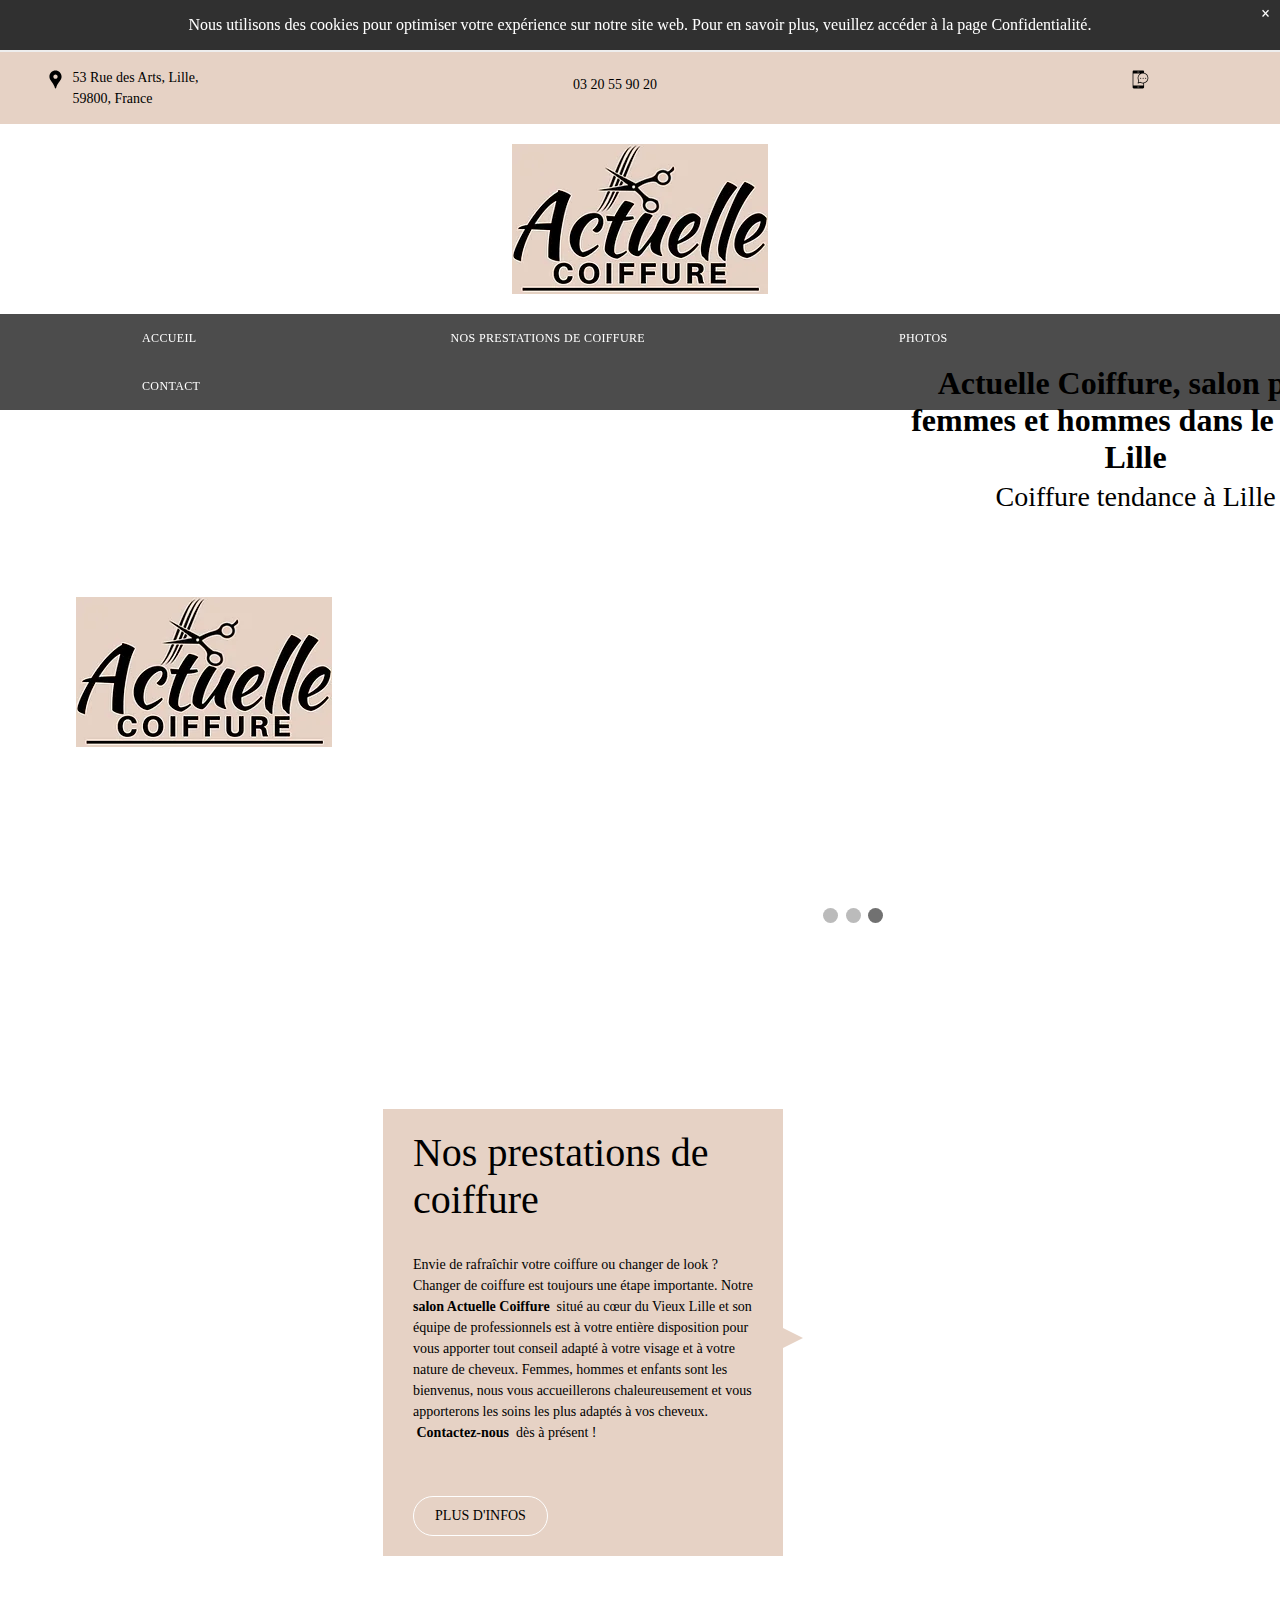
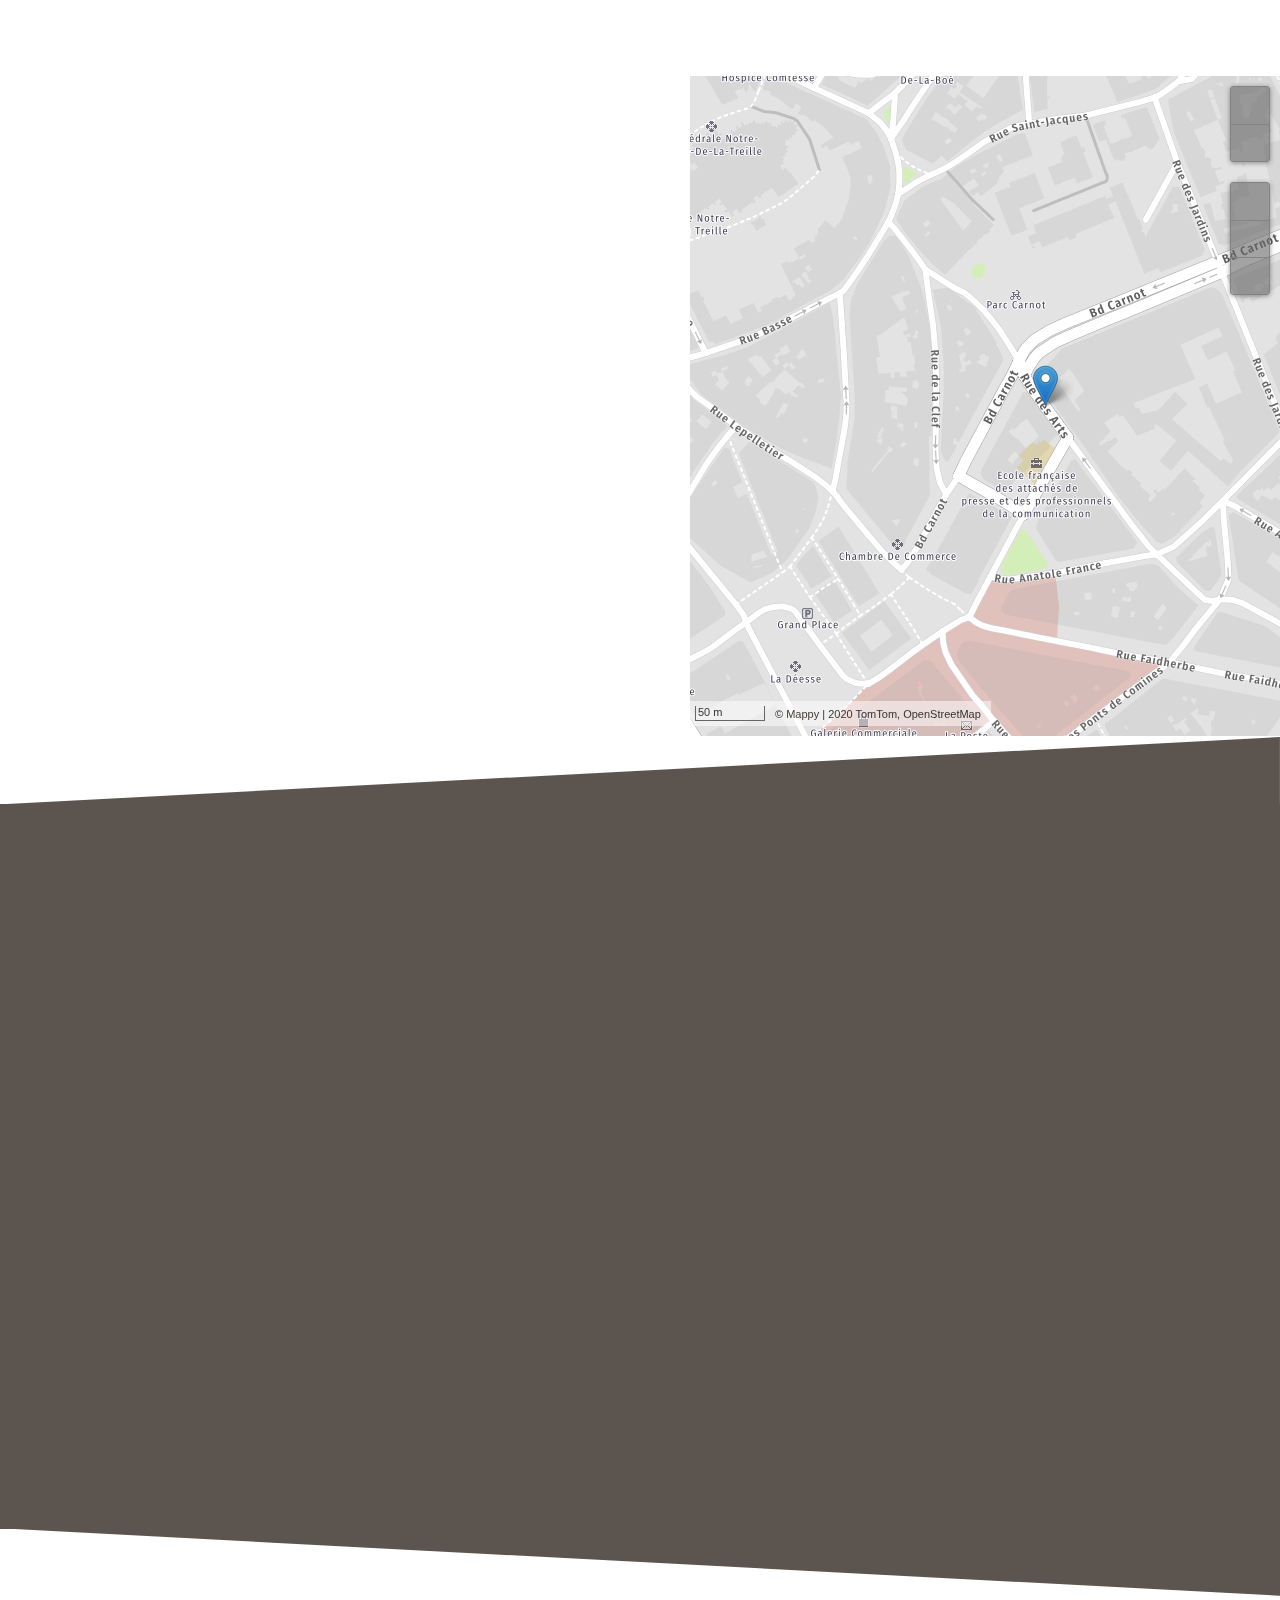
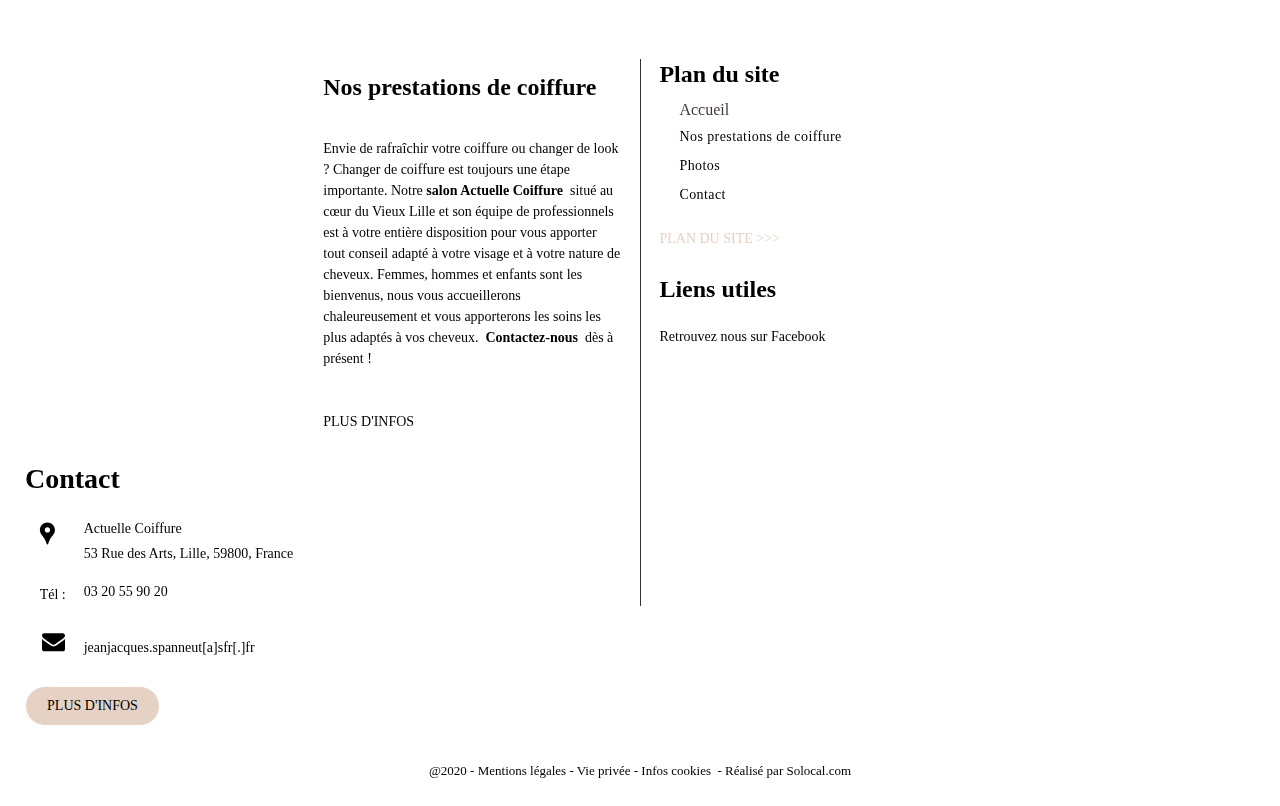
==== index.html @ 04e27794 "Chnagement de nom page html" ====
<!DOCTYPE html>
<!-- saved from url=(0034)https://www.actuelle-coiffure.com/ -->
<html xmlns="http://www.w3.org/1999/xhtml" lang="fr" class="dm-supports dm-passiveeventlisteners pointer skrollr skrollr-desktop">
	<head>
		<meta http-equiv="Content-Type" content="text/html; charset=UTF-8">
		<style id="customRules"></style>
        <script type="text/javascript" src="./Votre coiffeur spécialiste en soins capillaires à Lille_files/analytics.js.téléchargement" async></script>
        <script src="https://kit.fontawesome.com/cb2cd7d905.js" crossorigin="anonymous" async></script>
		<script src="./Votre coiffeur spécialiste en soins capillaires à Lille_files/sp-2.0.0-dm-0.1.min.js.téléchargement" async></script>
		<script src="./js/dekstop.js" async></script>
		<!-- Injecting site-wide to the head -->
		<!-- End Injecting site-wide to the head -->
		<!-- ========= Meta Tags ========= -->
		<!-- PWA settings -->
		<script src="js/hash.js"async></script>
		<script src="js/global.js" async></script>
		<!-- Add manifest -->
		<!-- End PWA settings -->
		<link rel="canonical" href="https://www.actuelle-coiffure.com/">
		<meta id="view" name="viewport" content=", initial-scale=1, minimum-scale=1, maximum-scale=1, user-scalable=0, viewport-fit=cover">
		<meta name="apple-mobile-web-app-capable" content="yes">
		<!--Add favorites icons-->
		<link rel="icon" type="image/x-icon" href="https://de.cdn-website.com/e17455a31e5a4221992ed7cebb415a28/site_favicon_16_1595254594355.ico">
		<!-- End favorite icons -->
		<link rel="preconnect" href="https://fonts.gstatic.com/" crossorigin="">
		<link rel="preconnect" href="https://le-de.cdn-website.com/" crossorigin="">
		<!-- render the required CSS and JS in the head section -->
		<script src="js/system.js" async></script>
		<script src="js/sheet.js" async></script>
        <link rel="stylesheet" type="text/css" id="criticalCss" href="./css/dm.css">
        <link rel="stylesheet" type="text/css" href="./css/photosw.css">
        <link rel="stylesheet" type="text/css" href="./css/photoswipe.css">
        <link rel="stylesheet" type="text/css" href="./css/body.css">
		<!-- End render the required css and JS in the head section -->
		<title>Votre coiffeur spécialiste en soins capillaires à Lille  </title>
		<meta name="description" content="Chez Actuelle Coiffure, les soins capillaires sont adaptés à votre nature de cheveux. Venez dès maintenant dans notre salon et prenez rendez-vous ! Nos coiffeurs visagistes vous propose une coupe tendance adaptée à votre visage et à vos envies. ">
		<meta name="twitter:card" content="summary">
		<meta name="twitter:title" content="Votre coiffeur spécialiste en soins capillaires à Lille">
		<meta name="twitter:description" content="Chez Actuelle Coiffure, les soins capillaires sont adaptés à votre nature de cheveux. Venez dès maintenant dans notre salon et prenez rendez-vous ! Nos coiffeurs visagistes vous propose une coupe tendance adaptée à votre visage et à vos envies. ">
		<meta property="og:description" content="Chez Actuelle Coiffure, les soins capillaires sont adaptés à votre nature de cheveux. Venez dès maintenant dans notre salon et prenez rendez-vous ! Nos coiffeurs visagistes vous propose une coupe tendance adaptée à votre visage et à vos envies. ">
		<meta property="og:title" content="Votre coiffeur spécialiste en soins capillaires à Lille">
		<!-- SYS- RVVfUFJPRFVDVElPTg== -->
		<script charset="utf-8" src="./Votre coiffeur spécialiste en soins capillaires à Lille_files/runtime-module-anchors.de1cdd185aeab6280212.js.téléchargement" async></script>
		<script charset="utf-8" src="./Votre coiffeur spécialiste en soins capillaires à Lille_files/10.5bec1c58f8a59abe2d05.js.téléchargement" async></script>
		<script charset="utf-8" src="./Votre coiffeur spécialiste en soins capillaires à Lille_files/15.1744b590825ccfc7e5b2.js.téléchargement" async></script>
		<script charset="utf-8" src="./Votre coiffeur spécialiste en soins capillaires à Lille_files/24.c859d27ab5f6b39f6f1a.js.téléchargement" async></script>
		<script charset="utf-8" src="./Votre coiffeur spécialiste en soins capillaires à Lille_files/17.c2b481370bcf100261dd.js.téléchargement" async></script>
		<script charset="utf-8" src="./Votre coiffeur spécialiste en soins capillaires à Lille_files/19.11210d2111d263cc97bf.js.téléchargement" async></script>
		<script charset="utf-8" src="./Votre coiffeur spécialiste en soins capillaires à Lille_files/2.a5f872665b3e6cb269b4.js.téléchargement" async></script>
		<script type="text/javascript" async="" src="./Votre coiffeur spécialiste en soins capillaires à Lille_files/mapProvider.mappy.js.téléchargement" async></script>
		<link rel="stylesheet" type="text/css" id="leaflet-css" href="./Votre coiffeur spécialiste en soins capillaires à Lille_files/leaflet.css">
		<link rel="stylesheet" type="text/css" id="mappy-css" href="./Votre coiffeur spécialiste en soins capillaires à Lille_files/L.Mappy.css">
		<script charset="utf-8" src="./Votre coiffeur spécialiste en soins capillaires à Lille_files/3.284ec4a1bd61c1d76816.js.téléchargement" async></script>
		<script charset="utf-8" src="./Votre coiffeur spécialiste en soins capillaires à Lille_files/22.dddc269a100fe4bee093.js.téléchargement" async></script>
		<script charset="utf-8" src="./Votre coiffeur spécialiste en soins capillaires à Lille_files/21.58149fdc42ada352ed9d.js.téléchargement" async></script>
		<script charset="utf-8" src="./Votre coiffeur spécialiste en soins capillaires à Lille_files/0.ed611bde9662d34a0c92.js.téléchargement" async></script>
		<script charset="utf-8" src="./Votre coiffeur spécialiste en soins capillaires à Lille_files/9.47f4f301061fadee9184.js.téléchargement" async></script>
		<script charset="utf-8" src="./Votre coiffeur spécialiste en soins capillaires à Lille_files/1.f4612de50e26a2ac5abd.js.téléchargement" async></script>
        <script charset="utf-8" src="./Votre coiffeur spécialiste en soins capillaires à Lille_files/13.b5423f2af6370320064f.js.téléchargement" async></script>
	</head>
	<body id="dmRoot" class="supportsFontIcons supportsFontIcons dmRoot dmDesktopBody fix-mobile-scrolling dmResellerSite dmLargeBody isProductCatalog  pcCustomScrollbar d1SiteBody dmBodyNoIscroll fullyLoaded" style="padding:0;margin:0;">
		<div id="disabledImageZone" style="display:none;z-index:-1">
			<div id="imageZone">
				<div id="coloumn1" class="coloumns"></div>
				<div id="coloumn2" class="coloumns"></div>
				<div id="coloumn3" class="coloumns"></div>
				<div id="coloumn4" class="coloumns"></div>
				<div id="coloumn5" class="coloumns"></div>
				<div id="coloumn6" class="coloumns"></div>
				<div id="coloumn7" class="coloumns"></div>
				<div id="coloumn8" class="coloumns"></div>
				<div id="coloumn9" class="coloumns"></div>
				<div id="coloumn10" class="coloumns"></div>
				<div id="coloumn11" class="coloumns"></div>
				<div id="coloumn12" class="coloumns"></div>
			</div>
		</div>
		<!-- ========= Site Content ========= -->
		<div id="dm" class="dmwr">
			<div class="dm_wrapper standard-var5 widgetStyle-3 standard">
				<div dmwrapped="true" id="1901957768" class="dm-home-page" themewaschanged="true">
					<div dmtemplateid="StandardLayoutMultiD" class="standardHeaderLayout dm-bfs dm-layout-home hasAnimations hasStickyHeader inMiniHeaderMode hamburger-reverse dmPageBody dmFreeHeader d-page-1716942098 showing-message runtime-module-container showing-message--shown" id="dm-outer-wrapper" data-page-class="1716942098" data-buttonstyle="ROUND_SIDES" data-soch="true" data-background-size="cover" data-background-attachment="fixed" data-background-repeat="no-repeat" data-background-position="50% 0%" data-background-hide-inner="true" data-background-fullbleed="false" data-background-parallax-selector=".dmSectionParallex" data-background-parallax-speed="0.2" style="top: 52px;">
						<div id="dmStyle_outerContainer" class="dmOuter">
							<div id="dmStyle_innerContainer" class="dmInner" style="min-height: 722px;">
								<div class="dmLayoutWrapper standard-var dmStandardDesktop">
									<ul class="dmn dmLayoutNav hiddenNavPlaceHolder navPlaceHolder dmDisplay_None"></ul>
									<div>
										<div id="iscrollBody">
											<div id="site_content">
												<div class="dmHeaderContainer fHeader d-header-wrapper">
													<div id="hcontainer" class="u_hcontainer dmHeader p_hfcontainer scroll-responder_set" freeheader="true" headerlayout="b58ba5b5703b4cd7b5f5f7951565dc87===horizontal-layout-5" data-scrollable-target="body" data-scrollable-target-threshold="1" data-scroll-responder-id="1" preserve-sticky-header="true" logo-size-target="0%" layout="78f5c343822e4eb3aac27f4ad5d13812===header">
														<div dm:templateorder="85" class="dmHeaderResp dmHeaderStack noSwitch" id="1709005236">
															<div class="u_1808329521 dmRespRow fullBleedChanged fullBleedMode mini-header-hide-row" id="1808329521">
																<div class="dmRespColsWrapper" id="1107030868">
																	<div class="u_1825932029 dmRespCol small-12 large-4 medium-4 has-more-one-widget" id="1825932029">
																		<div class="u_1619451047 dmRespRow mini-header-hide-row" id="1619451047">
																			<div class="dmRespColsWrapper" id="1918123541">
																				<div class="u_1101140430 dmRespCol small-12 large-3 medium-3 has-one-widget-only" id="1101140430">
																					<div class="u_1622627366 graphicWidget" editablewidget="true" data-element-type="graphic" data-widget-type="graphic" id="1622627366">
																						<svg xmlns="http://www.w3.org/2000/svg" viewBox="0 0 70 70" id="1674636845" class="svg u_1674636845" data-icon-name="wp-location_pin">
																							<path d="M35,10c-9.4,0-17,7.6-17,17c0,4.1,1.5,8,4.1,11.1l0.1,0.1c4.6,5.3,7.9,10.8,9.9,16.4l1,3.7l0,0.1c0.3,1.1,1,1.6,1.9,1.6c0.9,0,1.6-0.5,1.9-1.6l1-3.8c1.9-5.6,5.3-11.2,9.9-16.4l0.1-0.1C50.5,35,52,31.1,52,27C52,17.6,44.4,10,35,10z M35,33c-3.3,0-6-2.7-6-6s2.7-6,6-6c3.3,0,6,2.7,6,6S38.3,33,35,33z" id="1477471348"></path>
																						</svg>
																					</div>
																				</div>
																				<div class="u_1459716859 dmRespCol small-12 large-9 medium-9 has-one-widget-only" id="1459716859">
																					<div class="u_1249645656 dmNewParagraph" data-dmtmpl="true" data-element-type="paragraph" id="1249645656" data-uialign="right">
																						53 Rue des Arts, Lille, 59800, France
																					</div>
																				</div>
																			</div>
																		</div>
																	</div>
																	<div class="u_1194581038 dmRespCol small-12 large-8 medium-8 has-one-widget-only" id="1194581038">
																		<a data-display-type="block" class="u_1750434032 align-center dmButtonLink dmWidget dmWwr default dmOnlyButton dmDefaultGradient" file="false" href="tel:03 20 55 90 20" data-element-type="dButtonLinkId" id="1750434032" data-buttonstyle="FLAT_ROUND_ICON" icon-name="dm-icon-phone">
																			<span class="iconBg" id="1576314345"><span class="icon hasFontIconstar hasFontIcon dm-icon-phone" id="1669871061"><i class="fas fa-mobile-alt"></i></span></span>
																			<span class="text" id="1548598347">03 20 55 90 20</span>
																		</a>
																	</div>
																	<div class="u_1008197862 dmRespCol small-12 large-2 medium-2 has-one-widget-only" id="1008197862">
																		<a data-display-type="block" class="u_1176653082 align-center dmButtonLink dmWidget dmWwr default dmOnlyButton dmDefaultGradient" file="false" href="https://facebook.com/1934559386871780" data-element-type="dButtonLinkId" id="1176653082" data-buttonstyle="FLAT_ROUND_ICON" icon-name="dm-icon-facebook">
																			<span class="iconBg" id="1094042982"><span class="icon hasFontIconstar hasFontIcon dm-icon-facebook" id="1274136168"><i class="fab fa-facebook-f"></i></span></span>
																			<span class="text" id="1133201979"></span>
																		</a>
																	</div>
																	<div class="u_1512302983 dmRespCol small-12 large-2 medium-2 has-one-widget-only" id="1512302983">
																		<div class="u_1424956858 graphicWidget" editablewidget="true" data-element-type="graphic" data-widget-type="graphic" id="1424956858" title="Recommander à un ami par sms">
																			<a href="https://www.actuelle-coiffure.com/share-via-sms" id="1284706060" link_type="popup" dm_dont_rewrite_url="false" file="false" popup_target="share-via-sms">
																				<svg xmlns="http://www.w3.org/2000/svg" viewBox="0 0 70 70" id="1581965992" class="svg u_1581965992" data-icon-name="wp-mobile_phone_chat">
																					<g id="1348165014">
																						<path d="M45,16.3V13c0-1.7-1.3-3-3-3H16c-1.7,0-3,1.3-3,3v44c0,1.7,1.3,3,3,3h26c1.7,0,3-1.3,3-3V45.7c6.8-1.4,12-7.5,12-14.7S51.8,17.7,45,16.3z M27,13h4c0.6,0,1,0.4,1,1s-0.4,1-1,1h-4c-0.6,0-1-0.4-1-1S26.4,13,27,13z M31,57h-4c-0.6,0-1-0.4-1-1s0.4-1,1-1h4c0.6,0,1,0.4,1,1S31.6,57,31,57z M43,52H15V18h19.5C30,20.6,27,25.4,27,31c0,2.8,0.8,5.5,2.2,7.9l-2.2,5.8c-0.1,0.4,0,0.8,0.2,1.1c0.2,0.2,0.4,0.3,0.7,0.3c0.1,0,0.2,0,0.4-0.1l5.8-2.2c2.4,1.5,5.1,2.2,7.9,2.2c0.3,0,0.7,0,1-0.1V52z M42,44c-2.6,0-5.1-0.8-7.2-2.2c-0.2-0.1-0.4-0.2-0.6-0.2c-0.1,0-0.2,0-0.4,0.1l-4.2,1.6l1.6-4.2c0.1-0.3,0.1-0.6-0.1-0.9C29.8,36.1,29,33.6,29,31c0-7.2,5.8-13,13-13s13,5.8,13,13S49.2,44,42,44z" id="1653352709"></path>
																						<circle cx="35.5" cy="31.5" r="1.5" id="1268510255"></circle>
																						<circle cx="42.5" cy="31.5" r="1.5" id="1505406915"></circle>
																						<circle cx="49.5" cy="31.5" r="1.5" id="1202842735"></circle>
																					</g>
																				</svg>
																			</a>
																		</div>
																	</div>
																</div>
															</div>
															<div class="u_1472957398 dmRespRow fullBleedChanged fullBleedMode slrow mini-header-hide-row" style="text-align: center;" id="1472957398">
																<div class="dmRespColsWrapper" id="1901264001">
																	<div class="dmRespCol small-12 medium-12 large-12 has-one-widget-only" id="1313582147">
																		<div class="u_1574336027 imageWidget align-center" editablewidget="true" data-widget-type="image" id="1574336027" data-element-type="image">
																			<a href="https://www.actuelle-coiffure.com/" id="1894925499" data-caption=""><img src="./Votre coiffeur spécialiste en soins capillaires à Lille_files/a1a8d9763f16433daff7f83c7e7ca163-512w.png" id="1952295831" class="" data-dm-image-path="https://de.cdn-website.com/e17455a31e5a4221992ed7cebb415a28/dms3rep/multi/a1a8d9763f16433daff7f83c7e7ca163.png" title="Actuelle Coiffure" alt="Actuelle Coiffure" onerror="handleImageLoadError(this)"></a>
																		</div>
																	</div>
																</div>
															</div>
															<div class="u_1861705244 dmRespRow dmDefaultListContentRow fullBleedChanged fullBleedMode mini-header-show-row" style="text-align:center" id="1861705244">
																<div class="dmRespColsWrapper" id="1914255413">
																	<div class="u_1647212964 dmRespCol small-12 medium-12 large-12 has-one-widget-only" id="1647212964">
																		<nav class="u_1990344317 effect-border main-navigation unifiednav dmLinksMenu" role="navigation" layout-main="horizontal_nav_layout_1" layout-sub="submenu_horizontal_1" data-show-vertical-sub-items="HOVER" id="1990344317" dmle_extension="onelinksmenu" data-element-type="onelinksmenu" data-logo-src="" alt="" data-nav-structure="HORIZONTAL" wr="true" icon="true" surround="true" adwords="" data-from-nav="true" data-sub-nav="true" data-items="-1" custom-li-class="" custom-ul-class="" custom-a-class="" custom-inner-ul-class="" custom-nested-inner-ul-class="" custom-span-class="" navigation-id="unifiedNav" data-links-level="0" data-divider="" is-build-your-own="false">
																			<ul class="unifiednav__container  " data-auto&#x3d;navigation-pages="">
																				<li class="unifiednav__item-wrap" data-auto&#x3d;more-pages="">
																					<a href="https://www.actuelle-coiffure.com/" class="unifiednav__item  dmUDNavigationItem_00 currentPage dmNavItemSelected" target="" data-target-page-alias="" data-auto&#x3d;selected-page="">
																						<span class="nav-item-text " data-link-text="Accueil" data-auto&#x3d;page-text-style="">Accueil<span class="icon icon-angle-down"></span></span>
																					</a>
																				</li>
																				<li class="unifiednav__item-wrap" data-auto&#x3d;more-pages="">
																					<a href="https://www.actuelle-coiffure.com/coupe-cheveux" class="unifiednav__item  dmUDNavigationItem_010101799386" target="" data-target-page-alias="">
																						<span class="nav-item-text " data-link-text="Nos prestations de coiffure" data-auto&#x3d;page-text-style="">Nos prestations de coiffure<span class="icon icon-angle-down"></span></span>
																					</a>
																				</li>
																				<li class="unifiednav__item-wrap" data-auto&#x3d;more-pages="">
																					<a href="https://www.actuelle-coiffure.com/photos" class="unifiednav__item  dmUDNavigationItem_010101255338" target="" data-target-page-alias="">
																						<span class="nav-item-text " data-link-text="Photos" data-auto&#x3d;page-text-style="">Photos<span class="icon icon-angle-down"></span></span>
																					</a>
																				</li>
																				<li class="unifiednav__item-wrap" data-auto&#x3d;more-pages="">
																					<a href="https://www.actuelle-coiffure.com/contact" class="unifiednav__item  dmUDNavigationItem_0101016012" target="" data-target-page-alias="">
																						<span class="nav-item-text " data-link-text="Contact" data-auto&#x3d;page-text-style="">Contact<span class="icon icon-angle-down"></span></span>
																					</a>
																				</li>
																			</ul>
																		</nav>
																	</div>
																</div>
															</div>
														</div>
													</div>
												</div>
												<div class="stickyHeaderSpacer" id="stickyHeaderSpacer" data-new="true"></div>
												<div class="dmRespRow dmRespRowStable dmRespRowNoPadding dmPageTitleRow ">
													<div class="dmRespColsWrapper">
														<div class="large-12 dmRespCol">
															<div id="innerBar" class="innerBar lineInnerBar dmDisplay_None">
																<div class="titleLine display_None">
																	<hr>
																</div>
																<!-- Page title is hidden in css for new responsive sites. It is left here only so we don't break old sites. Don't copy it to new layouts -->
																<div id="pageTitleText"></div>
																<div class="titleLine display_None">
																	<hr>
																</div>
															</div>
														</div>
													</div>
												</div>
												<div dmwrapped="true" id="dmFirstContainer" class="dmBody u_dmStyle_template_home dm-home-page" themewaschanged="true">
													<div id="allWrapper" class="allWrapper">
														<!-- navigation placeholders -->
														<div id="dm_content" class="dmContent">
															<div dm:templateorder="170" class="dmHomeRespTmpl mainBorder dmRespRowsWrapper dmFullRowRespTmpl dmRespRowsWrapperSize1" id="1716942098">
																<div class="u_1366355188 dmRespRow fullBleedChanged fullBleedMode" id="1366355188">
																	<div class="dmRespColsWrapper" id="1646656844">
																		<div class="u_1505723771 dmRespCol small-12 large-4 medium-4 hide-for-medium hide-for-small" id="1505723771">
																			<div class="u_1938597534 imageWidget align-center" editablewidget="true" data-widget-type="image" id="1938597534" data-element-type="image">
																				<a href="https://www.actuelle-coiffure.com/" id="1882115328" dm_dont_rewrite_url="false" file="false" data-caption=""><img src="./Votre coiffeur spécialiste en soins capillaires à Lille_files/a1a8d9763f16433daff7f83c7e7ca163-512w.png" id="1493289538" class="" data-dm-image-path="https://de.cdn-website.com/e17455a31e5a4221992ed7cebb415a28/dms3rep/multi/a1a8d9763f16433daff7f83c7e7ca163.png" title="Actuelle Coiffure" alt="Actuelle Coiffure" onerror="handleImageLoadError(this)"></a>
																			</div>
																		</div>
																		<div class="u_1766970020 dmRespCol small-12 large-8 medium-8" id="1766970020">
																			<div class="u_1851686436 widget-4a70e1 dmCustomWidget" data-lazy-load="" id="1851686436" dmle_extension="custom_extension" data-element-type="custom_extension" data-binding="[base64]" data-binding-metadata="eyJpbWFnZVNsaWRlciI6ImltYWdlIiwidGl0cmVTbGlkZXIiOiJ0aXRsZSIsImRlc2NyaXB0aW9uU2xpZGVyIjoiZGVzY3JpcHRpb24ifQ==" icon="false" surround="false" data-widget-id="4a70e1a58eab4ec18244bf461b7487c4" data-widget-version="353" data-widget-config="[base64]" data-unique="1609599559">
																				<!-- Layout Gauche Droite -->
																				<!-- Layout Haut Bas -->
																				<!-- Layout Centré -->
																				<!-- Layout par défaut (Centré) -->
																				<!-- Layout 1 (Centré) -->
																				<!-- Layout 2 (Centré) -->
																				<div class="layout2-centre container" style="height: 597px;">
																					<div class="titre-flottant" style="width: 607.8px; margin-top: 4px; top: -1.02px; left: 405px; background-color: transparent;">
																						<div class="text-titre-flottant">
																							<div class="trait-haut"></div>
																							<h1>
																								<baseline>
																									Actuelle Coiffure, salon pour femmes et hommes dans le Vieux Lille
																								</baseline>
																								<p></p>
																							</h1>
																							<div class="trait-bas"></div>
																						</div>
																					</div>
																					<div class="fond-flottant fondBloc" style="width: 607.8px; height: 164px; top: -1.02px; left: 405px; background-color: rgba(255, 255, 255, 0.6);"></div>
																					<ul class="slider">
																						<li class="slide masked" style="justify-content: center; height: 597px;">
																							<div class="container-image animated img-centre" data-anim-desktop="" style="background-image: url(&quot;https://le-de.cdn-website.com/e17455a31e5a4221992ed7cebb415a28/dms3rep/multi/opt/267865264bef47bcb26fa7da35cd726d-1920w.jpg&quot;); width: 100%; height: 597px; visibility: visible;">
																								<img src="./Votre coiffeur spécialiste en soins capillaires à Lille_files/267865264bef47bcb26fa7da35cd726d-1920w.jpg" alt="" onerror="handleImageLoadError(this)" style="display: none;">
																							</div>
																							<div class="block-text" style="position: absolute; width: 607.8px; height: 48px; margin-bottom: 4px; top: 110.98px; left: 405px; background-color: transparent;">
																								<div class="container-text animated" data-anim-desktop="" style="visibility: visible;">
																									<div class="container-titre-slide">
																										<div class="trait-haut"></div>
																										<h2 class=" titre-slide h2-widget-slide">Coiffeur visagiste à Lille</h2>
																										<div class="trait-bas"></div>
																									</div>
																									<div class="container-text-slide" style="display: none;">
																										<div class="trait-haut"></div>
																										<p class="text-slider animated" data-anim-desktop="" style="visibility: visible;"></p>
																										<div class="trait-bas"></div>
																									</div>
																								</div>
																							</div>
																						</li>
																						<li class="slide masked" style="justify-content: center; height: 597px;">
																							<div class="container-image animated img-centre" data-anim-desktop="" style="background-image: url(&quot;https://le-de.cdn-website.com/e17455a31e5a4221992ed7cebb415a28/dms3rep/multi/opt/7cf819b29463485ab2a15fb6f5237a16-1920w.jpg&quot;); width: 100%; height: 597px; visibility: visible;">
																								<img src="./Votre coiffeur spécialiste en soins capillaires à Lille_files/7cf819b29463485ab2a15fb6f5237a16-1920w.jpg" alt="" onerror="handleImageLoadError(this)" style="display: none;">
																							</div>
																							<div class="block-text" style="position: absolute; width: 607.8px; height: 48px; margin-bottom: 4px; background-color: transparent; top: 110.98px; left: 405px;">
																								<div class="container-text animated" data-anim-desktop="" style="visibility: visible;">
																									<div class="container-titre-slide">
																										<div class="trait-haut"></div>
																										<h2 class=" titre-slide h2-widget-slide">Coupe de cheveux femme à Lille</h2>
																										<div class="trait-bas"></div>
																									</div>
																									<div class="container-text-slide" style="display: none;">
																										<div class="trait-haut"></div>
																										<p class="text-slider animated" data-anim-desktop="" style="visibility: visible;"></p>
																										<div class="trait-bas"></div>
																									</div>
																								</div>
																							</div>
																						</li>
																						<li class="slide" style="justify-content: center; height: 597px;">
																							<div class="container-image animated img-centre" data-anim-desktop="" style="background-image: url(&quot;https://le-de.cdn-website.com/e17455a31e5a4221992ed7cebb415a28/dms3rep/multi/opt/9b1cff41dfde47429fb8d9d640114460-1920w.jpg&quot;); width: 100%; height: 597px; visibility: visible;">
																								<img src="./Votre coiffeur spécialiste en soins capillaires à Lille_files/9b1cff41dfde47429fb8d9d640114460-1920w.jpg" alt="" onerror="handleImageLoadError(this)" style="display: none;">
																							</div>
																							<div class="block-text" style="position: absolute; width: 607.8px; height: 48px; margin-bottom: 4px; background-color: transparent; top: 110.98px; left: 405px;">
																								<div class="container-text animated" data-anim-desktop="" style="visibility: visible;">
																									<div class="container-titre-slide">
																										<div class="trait-haut"></div>
																										<h2 class=" titre-slide h2-widget-slide">Coiffure tendance à Lille</h2>
																										<div class="trait-bas"></div>
																									</div>
																									<div class="container-text-slide" style="display: none;">
																										<div class="trait-haut"></div>
																										<p class="text-slider animated" data-anim-desktop="" style="visibility: visible;"></p>
																										<div class="trait-bas"></div>
																									</div>
																								</div>
																							</div>
																						</li>
																						<div class="container-controls img-centre" style="width: 100%;">
																							<div class="controls">
																								<span class="dot"></span>
																								<span class="dot"></span>
																								<span class="dot active"></span>
																							</div>
																						</div>
																					</ul>
																				</div>
																				<!-- Layout 3 (Centré) -->
																			</div>
																		</div>
																	</div>
																</div>
																<div class="u_1656313443 dmRespRow" id="1656313443">
																	<div class="dmRespColsWrapper" id="1849124622">
																		<div class="u_1278301860 dmRespCol small-12 medium-12 large-12" id="1278301860">
																			<div class="widget-00f754 u_1326305432 dmCustomWidget" data-lazy-load="" id="1326305432" dmle_extension="custom_extension" data-element-type="custom_extension" icon="false" surround="false" data-widget-id="00f7540e9d5448ebbeca82c1efff5bf9" data-widget-version="165" data-widget-config="[base64]">
																				<div class="hideComponent" id="hideComponent" style="display: none;">
																					<h2 class="solocal-title">Actualités</h2>
																					<div class="solocal-widget">
																						<div class="solocal-container">
																							<!-- Will not display this header unless we get the details -->
																							<div class="solocal-header" style="display: none;">
																								<img class="solocal-logo" src="https://www.actuelle-coiffure.com/" style="display: none;" onerror="handleImageLoadError(this)">
																								<div class="solocal-header-text">
																									<h2 class="solocal-company-name" style="display: none;">Notre entreprise</h2>
																									<div class="solocal-publish-at">
																										Publié
																									</div>
																								</div>
																							</div>
																							<!-- /.solocal-header -->
																							<div class="solocal-body">
																								<img class="solocal-content-image" src="https://www.actuelle-coiffure.com/" onerror="handleImageLoadError(this)">
																								<div class="solocal-publish-at">
																									Publié
																								</div>
																								<p class="solocal-content-text">
																									Lorem ipsum dolor sit amet, consectetur adipiscing elit,sed do eiusmod tempor incididunt ut labore et dolore magna aliqua. Ut enim ad minim veniam, quis nostrud exercitationullamco laboris nisi ut aliquip ex ea commodo consequat. Duis aute irure dolor in reprehen...
																								</p>
																								<div class="solocal-menu-details" style="display: none;">
																									<p>
																										<b>
																											Servi le: 
																											<span class="solocal-servi"></span>
																											<br>
																											Repas: 
																											<span class="solocal-repas"></span>
																										</b>
																									</p>
																								</div>
																								<!-- /.solocal-menu-details -->
																								<a type="url" class="solocal-button-link" href="https://www.actuelle-coiffure.com/#" raw_url="" target="_blank">
																									<div class="dmWidget call-to-action">
																										<span class="text">Cliquez ici</span>
																										<span class="iconBg"></span>
																									</div>
																								</a>
																							</div>
																							<!-- /.solocal-body -->
																							<div class="solocal-error" style="display: none;">
																								<p class="solocal-error-message">
																									Pas d'actualité aujourd'hui... Contactez-nous pour en savoir plus !
																								</p>
																								<!--
																								<p class="solocal-error-info"></p>
																								 -->
																							</div>
																							<!-- /.solocal-error -->
																							<div class="solocal-no-content" style="display: none;">
																								<p class="solocal-no-content-message">
																									Pas d'actualité aujourd'hui... Contactez-nous pour en savoir plus !
																								</p>
																							</div>
																							<!-- /.solocal-no-content -->
																						</div>
																						<!-- /.solocal-container -->
																						<!-- The Modal -->
																						<div class="solocal-modal">
																							<!-- Modal content -->
																							<div class="solocal-modal-body">
																								<span class="solocal-modal-close">×</span>
																								<div class="solocal-modal-content">
																									<h2 class="solocal-title" style="margin-left: 60px;">Actualités</h2>
																									<hr class="solocal-hr">
																								</div>
																							</div>
																						</div>
																						<!-- ./solocal-modal -->
																					</div>
																					<!-- /.solocal-widget -->
																					<div class="solocal-footer">
																						<a class="solocal-link-allnews" href="https://www.actuelle-coiffure.com/#">Voir plus d'actualités »</a>
																					</div>
																				</div>
																			</div>
																		</div>
																	</div>
																</div>
																<div class="u_1920871311 dmRespRow fullBleedChanged fullBleedMode" id="1920871311">
																	<div class="dmRespColsWrapper" id="1470212988">
																		<div class="u_1840438328 dmRespCol small-12 large-4 medium-4" id="1840438328" data-anim-desktop="fadeInLeft" style="visibility: visible; opacity: 1; transform: translate3d(0%, 0%, 0px); transition-delay: unset !important; transition-duration: unset !important; animation-delay: unset !important; animation-duration: unset !important; transition-property: none !important;">
																			<div class="u_1133949831 imageWidget align-center" editablewidget="true" data-element-type="image" data-widget-type="image" id="1133949831">
																				<a id="1414142489" data-caption=""><img src="./Votre coiffeur spécialiste en soins capillaires à Lille_files/66440d07faaa4319a047310acab8b18f-1920w.jpg" id="1576605670" class="" title="FACADE" data-dm-image-path="https://de.cdn-website.com/e17455a31e5a4221992ed7cebb415a28/dms3rep/multi/66440d07faaa4319a047310acab8b18f.jpg" alt="FACADE" onerror="handleImageLoadError(this)"></a>
																			</div>
																		</div>
																		<div class="u_1944444560 dmRespCol small-12 large-4 medium-4" id="1944444560" data-anim-desktop="none" style="visibility: visible;">
																			<h2 class="u_1769832803 dmNewParagraph" data-element-type="paragraph" id="1769832803" style="transition: opacity 1s ease-in-out 0s;">Nos prestations de coiffure</h2>
																			<div class="u_1836998382 dmNewParagraph" data-dmtmpl="true" data-element-type="paragraph" id="1836998382">
																				<br>
																				<p class="rteBlock">
																					Envie de rafraîchir votre coiffure ou changer de look ? Changer de coiffure est toujours une étape importante. Notre 
																					<strong>salon Actuelle Coiffure&nbsp;</strong>
																					situé au cœur du Vieux Lille et son équipe de professionnels est à votre entière disposition pour vous apporter tout conseil adapté à votre visage et à votre nature de cheveux. Femmes, hommes et enfants sont les bienvenus, nous vous accueillerons chaleureusement&nbsp;et vous apporterons les soins les plus adaptés à vos cheveux.
																					<strong>&nbsp;Contactez-nous&nbsp;</strong>
																					dès à présent !
																				</p>
																				<br>
																			</div>
																			<a data-display-type="block" class="u_1257272414 align-center dmButtonLink dmWidget dmWwr default dmOnlyButton dmDefaultGradient" file="false" href="https://www.actuelle-coiffure.com/coupe-cheveux" data-element-type="dButtonLinkId" id="1257272414" dm_dont_rewrite_url="false">
																				<span class="iconBg" id="1258205830"><span class="icon hasFontIcon icon-star" id="1903097240"></span></span>
																				<span class="text" id="1768371586">PLUS D'INFOS</span>
																			</a>
																		</div>
																		<div class="u_1447842604 dmRespCol small-12 large-4 medium-4" id="1447842604">
																			<div class="u_1440568558 imageWidget align-center" editablewidget="true" data-element-type="image" data-widget-type="image" id="1440568558" data-anim-desktop="fadeInRight" style="visibility: visible; opacity: 1; transform: translate3d(0%, 0%, 0px); transition-delay: unset !important; transition-duration: unset !important; animation-delay: unset !important; animation-duration: unset !important; transition-property: none !important;">
																				<a id="1380377019" dm_dont_rewrite_url="false" href="https://www.actuelle-coiffure.com/coupe-cheveux" file="false" data-caption=""><img src="./Votre coiffeur spécialiste en soins capillaires à Lille_files/539b1e9ed7434a4280cab93c8cd4f4e0-1920w.jpg" id="1442846996" class="" title="coiffure" data-dm-image-path="https://de.cdn-website.com/e17455a31e5a4221992ed7cebb415a28/dms3rep/multi/539b1e9ed7434a4280cab93c8cd4f4e0.jpg" alt="coiffure" onerror="handleImageLoadError(this)"></a>
																			</div>
																			<div class="u_1882395288 graphicWidget hide-for-medium" editablewidget="true" data-element-type="graphic" data-widget-type="graphic" id="1882395288">
																				<svg version="1.1" id="1463818814" xmlns="http://www.w3.org/2000/svg" xmlns:xlink="http://www.w3.org/1999/xlink" x="0px" y="0px" viewBox="0 0 200 200" style="enable-background:new 0 0 200 200;" xml:space="preserve" class="svg u_1463818814" data-icon-custom="true" data-icon-name="arrow1.svg">
																					<g id="1840726466">
																						<polygon points="0,200 0,0 200,100 " id="1554079671"></polygon>
																					</g>
																				</svg>
																			</div>
																		</div>
																	</div>
																</div>
																<div class="u_1504200135 dmRespRow fullBleedChanged fullBleedMode" id="1504200135">
																	<div class="dmRespColsWrapper" id="1908621779">
																		<div class="u_1224340568 dmRespCol small-12 large-6 medium-6" id="1224340568" data-anim-desktop="fadeInLeft" style="visibility: visible; opacity: 1; transform: translate3d(0%, 0%, 0px); transition-delay: unset !important; transition-duration: unset !important; animation-delay: unset !important; animation-duration: unset !important; transition-property: none !important;">
																			<h2 class="u_1907903984 dmNewParagraph" data-element-type="paragraph" id="1907903984" style="transition: opacity 1s ease-in-out 0s;"><p class="rteBlock">Actuelle Coiffure</p></h2>
																			<div class="u_1312454020 dmRespRow fullBleedChanged fullBleedMode" id="1312454020">
																				<div class="dmRespColsWrapper" id="1575862851">
																					<div class="u_1067222288 dmRespCol small-12 large-5 medium-5" id="1067222288">
																						<div class="u_1184139739 graphicWidget" editablewidget="true" data-element-type="graphic" data-widget-type="graphic" id="1184139739">
																							<svg xmlns="http://www.w3.org/2000/svg" viewBox="0 0 1408 1792" id="1005767028" class="svg u_1005767028" data-icon-name="fa-phone">
																								<path fill="inherit" d="M1408 1240q0 27-10 70.5t-21 68.5q-21 50-122 106-94 51-186 51-27 0-52.5-3.5t-57.5-12.5-47.5-14.5-55.5-20.5-49-18q-98-35-175-83-128-79-264.5-215.5t-215.5-264.5q-48-77-83-175-3-9-18-49t-20.5-55.5-14.5-47.5-12.5-57.5-3.5-52.5q0-92 51-186 56-101 106-122 25-11 68.5-21t70.5-10q14 0 21 3 18 6 53 76 11 19 30 54t35 63.5 31 53.5q3 4 17.5 25t21.5 35.5 7 28.5q0 20-28.5 50t-62 55-62 53-28.5 46q0 9 5 22.5t8.5 20.5 14 24 11.5 19q76 137 174 235t235 174q2 1 19 11.5t24 14 20.5 8.5 22.5 5q18 0 46-28.5t53-62 55-62 50-28.5q14 0 28.5 7t35.5 21.5 25 17.5q25 15 53.5 31t63.5 35 54 30q70 35 76 53 3 7 3 21z" id="1831979311"></path>
																							</svg>
																						</div>
																					</div>
																					<div class="u_1632754626 dmRespCol small-12 large-7 medium-7" id="1632754626">
																						<a data-display-type="block" class="u_1352198924 align-center dmButtonLink dmWidget dmWwr default dmOnlyButton dmDefaultGradient" file="false" href="tel:03 20 55 90 20" data-element-type="dButtonLinkId" id="1352198924">
																							<span class="iconBg" id="1147764349"><span class="icon hasFontIcon icon-star" id="1742039864"></span></span>
																							<span class="text" id="1529523605">03 20 55 90 20</span>
																						</a>
																					</div>
																				</div>
																			</div>
																			<div class="u_1682724503 dmRespRow fullBleedChanged fullBleedMode" id="1682724503">
																				<div class="dmRespColsWrapper" id="1467357227">
																					<div class="u_1664733606 dmRespCol small-12 large-4 medium-4" id="1664733606">
																						<div class="u_1566829451 graphicWidget" editablewidget="true" data-element-type="graphic" data-widget-type="graphic" id="1566829451">
																							<svg xmlns="http://www.w3.org/2000/svg" viewBox="0 0 1792 1792" id="1707336244" class="svg u_1707336244" data-icon-name="fa-envelope">
																								<path fill="inherit" d="M1792 710v794q0 66-47 113t-113 47h-1472q-66 0-113-47t-47-113v-794q44 49 101 87 362 246 497 345 57 42 92.5 65.5t94.5 48 110 24.5h1 1q51 0 110-24.5t94.5-48 92.5-65.5q170-123 498-345 57-39 100-87zM1792 416q0 79-49 151t-122 123q-376 261-468 325-10 7-42.5 30.5t-54 38-52 32.5-57.5 27-50 9h-1-1q-23 0-50-9t-57.5-27-52-32.5-54-38-42.5-30.5q-91-64-262-182.5t-205-142.5q-62-42-117-115.5t-55-136.5q0-78 41.5-130t118.5-52h1472q65 0 112.5 47t47.5 113z" id="1492446409"></path>
																							</svg>
																						</div>
																					</div>
																					<div class="u_1283604679 dmRespCol small-12 large-8 medium-8" id="1283604679">
																						<a data-display-type="block" class="u_1480273065 align-center dmButtonLink dmWidget dmWwr default dmOnlyButton dmDefaultGradient" file="false" href="mailto:jeanjacques.spanneut@sfr.fr" data-element-type="dButtonLinkId" id="1480273065">
																							<span class="iconBg" id="1959385139"><span class="icon hasFontIcon icon-star" id="1410678580"></span></span>
																							<span class="text" id="1378408689">jeanjacques.spanneut[a]sfr[.]fr</span>
																						</a>
																					</div>
																				</div>
																			</div>
																			<div class="u_1713851629 dmRespRow fullBleedChanged fullBleedMode" id="1713851629">
																				<div class="dmRespColsWrapper" id="1610007412">
																					<div class="u_1871973873 dmRespCol small-12 large-5 medium-5" id="1871973873">
																						<div class="u_1702802396 graphicWidget" editablewidget="true" data-element-type="graphic" data-widget-type="graphic" id="1702802396">
																							<svg xmlns="http://www.w3.org/2000/svg" viewBox="0 0 70 70" id="1940313529" class="svg u_1940313529" data-icon-name="wp-location_pin">
																								<path d="M35,10c-9.4,0-17,7.6-17,17c0,4.1,1.5,8,4.1,11.1l0.1,0.1c4.6,5.3,7.9,10.8,9.9,16.4l1,3.7l0,0.1c0.3,1.1,1,1.6,1.9,1.6c0.9,0,1.6-0.5,1.9-1.6l1-3.8c1.9-5.6,5.3-11.2,9.9-16.4l0.1-0.1C50.5,35,52,31.1,52,27C52,17.6,44.4,10,35,10z M35,33c-3.3,0-6-2.7-6-6s2.7-6,6-6c3.3,0,6,2.7,6,6S38.3,33,35,33z" id="1705268196"></path>
																							</svg>
																						</div>
																					</div>
																					<div class="u_1107793168 dmRespCol small-12 large-5 medium-5" id="1107793168">
																						<div class="u_1510097081 dmNewParagraph" data-dmtmpl="true" data-element-type="paragraph" id="1510097081" data-uialign="right">
																							Actuelle Coiffure
																						</div>
																						<div class="u_1082141442 dmNewParagraph" data-dmtmpl="true" data-element-type="paragraph" id="1082141442" data-uialign="right">
																							53 Rue des Arts, Lille, 59800, France
																						</div>
																					</div>
																					<div class="u_1390717719 dmRespCol small-12 large-2 medium-2" id="1390717719">
																						<div class="graphicWidget u_1047582608" editablewidget="true" data-element-type="graphic" data-widget-type="graphic" id="1047582608">
																							<a href="https://www.actuelle-coiffure.com/contact" id="1465126396" dm_dont_rewrite_url="false" file="false">
																								<svg xmlns="http://www.w3.org/2000/svg" viewBox="0 0 640 1792" id="1387919918" class="svg u_1387919918" data-icon-name="fa-angle-right">
																									<path fill="inherit" d="M595 960q0 13-10 23l-466 466q-10 10-23 10t-23-10l-50-50q-10-10-10-23t10-23l393-393-393-393q-10-10-10-23t10-23l50-50q10-10 23-10t23 10l466 466q10 10 10 23z" id="1942249881"></path>
																								</svg>
																							</a>
																						</div>
																					</div>
																				</div>
																			</div>
																			<a data-display-type="block" class="u_1663804992 align-center dmButtonLink dmWidget dmWwr default dmOnlyButton dmDefaultGradient" file="false" href="https://www.actuelle-coiffure.com/contact" data-element-type="dButtonLinkId" id="1663804992" dm_dont_rewrite_url="false">
																				<span class="iconBg" id="1972576924"><span class="icon hasFontIcon icon-star" id="1812646573"></span></span>
																				<span class="text" id="1286409691">PLUS D'INFOS</span>
																			</a>
																			<h2 class="u_1025617873 dmNewParagraph" data-element-type="paragraph" id="1025617873" style="transition: opacity 1s ease-in-out 0s;">Votre salon de coiffure à Lille</h2>
																			<div class="u_1894217365 dmNewParagraph" data-dmtmpl="true" data-element-type="paragraph" id="1894217365">
																				Situé à l'entrée du Vieux Lille dans le département du Nord, face au parking Opéra, notre salon Actuelle Coiffure est depuis plus de vingt ans, un salon de coiffure indépendant : l'un des derniers!
																			</div>
																		</div>
																		<div class="u_1994922167 dmRespCol small-12 large-6 medium-6" id="1994922167" data-anim-desktop="none" style="visibility: visible;">
																			<div class="u_1779021048 default dmDefaultGradient align-center inlineMap" data-type="inlineMap" data-lat="50.638607" data-lng="3.0660868" data-address="53 Rue des Arts, Lille, 59800, France" data-height="" data-msid="" data-mapurl="" data-lang="fr" data-color-scheme="" data-zoom="17" data-layout="" data-popup-display="" data-popup-show="true" data-popup-title="Actuelle Coiffure, salon pour femmes et hommes dans le Vieux Lille" data-popup-title-visible="true" data-popup-description="Actuelle Coiffure53 Rue des Arts59800 LilleTél : 03 20 55 90 20E-mail : jeanjacques.spanneut[a]sfr[.]fr" data-popup-description-visible="true" id="1779021048" dmle_extension="mapextension" data-element-type="mapextension" modedesktop="map" data-binding="W3siYmluZGluZ05hbWUiOiJhZGRyZXNzIiwidmFsdWUiOiJjb250ZW50X2xpYnJhcnkuZ2xvYmFsIn1d" modemobile="map" data-popup-display-desktop="" data-popup-display-mobile="" data-display-type="block" data-area-names="WyIiXQ==" data-toggle-areas="false" data-radius-toggle="false" wr="true" data-radius-stroke-color="rgba(0, 0, 0, 1)" zoom="17" data-radius-bg-color="rgba(0, 0, 0, 0.25)" data-toggle-all-country="false" data-inject="IZConfig" modetablet="map" data-radius-stroke-size="3" icon="true" surround="true" adwords="" icon-name="icon-map-marker" street="" city="" country="FR" country_full="France" zip="" provider="mappy" lon="3.0660868" lat="50.638607" faddr="53 Rue des Arts, Lille, 59800, France" geocompleteaddress="53 Rue des Arts, Lille, 59800, France" addresstodisplay="53 Rue des Arts 59800 Lille" data-radius="1500">
																				<div class="mapContainer leaflet-container leaflet-touch leaflet-retina leaflet-fade-anim leaflet-grab leaflet-touch-drag leaflet-touch-zoom" style="height: 100%; width: 100%; overflow: hidden; z-index: 0; position: relative;" tabindex="0">
																					<div class="leaflet-pane leaflet-map-pane" style="transform: translate3d(0px, 0px, 0px);">
																						<div class="leaflet-pane leaflet-tile-pane">
																							<div class="leaflet-layer " style="z-index: 1; opacity: 1;">
																								<div class="leaflet-tile-container leaflet-zoom-animated" style="z-index: 19; transform: translate3d(0px, 0px, 0px) scale(1);">
																									<img alt="" role="presentation" src="./Votre coiffeur spécialiste en soins capillaires à Lille_files/44087" class="leaflet-tile leaflet-tile-loaded" style="width: 256px; height: 256px; transform: translate3d(15px, 15px, 0px); opacity: 1;">
																									<img alt="" role="presentation" src="./Votre coiffeur spécialiste en soins capillaires à Lille_files/44087(1)" class="leaflet-tile leaflet-tile-loaded" style="width: 256px; height: 256px; transform: translate3d(271px, 15px, 0px); opacity: 1;">
																									<img alt="" role="presentation" src="./Votre coiffeur spécialiste en soins capillaires à Lille_files/44088" class="leaflet-tile leaflet-tile-loaded" style="width: 256px; height: 256px; transform: translate3d(15px, 271px, 0px); opacity: 1;">
																									<img alt="" role="presentation" src="./Votre coiffeur spécialiste en soins capillaires à Lille_files/44088(1)" class="leaflet-tile leaflet-tile-loaded" style="width: 256px; height: 256px; transform: translate3d(271px, 271px, 0px); opacity: 1;">
																									<img alt="" role="presentation" src="./Votre coiffeur spécialiste en soins capillaires à Lille_files/44086" class="leaflet-tile leaflet-tile-loaded" style="width: 256px; height: 256px; transform: translate3d(15px, -241px, 0px); opacity: 1;">
																									<img alt="" role="presentation" src="./Votre coiffeur spécialiste en soins capillaires à Lille_files/44086(1)" class="leaflet-tile leaflet-tile-loaded" style="width: 256px; height: 256px; transform: translate3d(271px, -241px, 0px); opacity: 1;">
																									<img alt="" role="presentation" src="./Votre coiffeur spécialiste en soins capillaires à Lille_files/44087(2)" class="leaflet-tile leaflet-tile-loaded" style="width: 256px; height: 256px; transform: translate3d(-241px, 15px, 0px); opacity: 1;">
																									<img alt="" role="presentation" src="./Votre coiffeur spécialiste en soins capillaires à Lille_files/44087(3)" class="leaflet-tile leaflet-tile-loaded" style="width: 256px; height: 256px; transform: translate3d(527px, 15px, 0px); opacity: 1;">
																									<img alt="" role="presentation" src="./Votre coiffeur spécialiste en soins capillaires à Lille_files/44088(2)" class="leaflet-tile leaflet-tile-loaded" style="width: 256px; height: 256px; transform: translate3d(-241px, 271px, 0px); opacity: 1;">
																									<img alt="" role="presentation" src="./Votre coiffeur spécialiste en soins capillaires à Lille_files/44088(3)" class="leaflet-tile leaflet-tile-loaded" style="width: 256px; height: 256px; transform: translate3d(527px, 271px, 0px); opacity: 1;">
																									<img alt="" role="presentation" src="./Votre coiffeur spécialiste en soins capillaires à Lille_files/44089" class="leaflet-tile leaflet-tile-loaded" style="width: 256px; height: 256px; transform: translate3d(15px, 527px, 0px); opacity: 1;">
																									<img alt="" role="presentation" src="./Votre coiffeur spécialiste en soins capillaires à Lille_files/44089(1)" class="leaflet-tile leaflet-tile-loaded" style="width: 256px; height: 256px; transform: translate3d(271px, 527px, 0px); opacity: 1;">
																									<img alt="" role="presentation" src="./Votre coiffeur spécialiste en soins capillaires à Lille_files/44086(2)" class="leaflet-tile leaflet-tile-loaded" style="width: 256px; height: 256px; transform: translate3d(-241px, -241px, 0px); opacity: 1;">
																									<img alt="" role="presentation" src="./Votre coiffeur spécialiste en soins capillaires à Lille_files/44086(3)" class="leaflet-tile leaflet-tile-loaded" style="width: 256px; height: 256px; transform: translate3d(527px, -241px, 0px); opacity: 1;">
																									<img alt="" role="presentation" src="./Votre coiffeur spécialiste en soins capillaires à Lille_files/44089(2)" class="leaflet-tile leaflet-tile-loaded" style="width: 256px; height: 256px; transform: translate3d(-241px, 527px, 0px); opacity: 1;">
																									<img alt="" role="presentation" src="./Votre coiffeur spécialiste en soins capillaires à Lille_files/44089(3)" class="leaflet-tile leaflet-tile-loaded" style="width: 256px; height: 256px; transform: translate3d(527px, 527px, 0px); opacity: 1;">
																								</div>
																							</div>
																						</div>
																						<div class="leaflet-pane leaflet-shadow-pane">
																							<img src="./Votre coiffeur spécialiste en soins capillaires à Lille_files/marker-shadow.png" class="leaflet-marker-shadow leaflet-zoom-animated" alt="" style="margin-left: -12px; margin-top: -41px; width: 41px; height: 41px; transform: translate3d(355px, 330px, 0px);">
																						</div>
																						<div class="leaflet-pane leaflet-overlay-pane"></div>
																						<div class="leaflet-pane leaflet-marker-pane">
																							<img src="./Votre coiffeur spécialiste en soins capillaires à Lille_files/marker-icon-2x.png" class="leaflet-marker-icon leaflet-zoom-animated leaflet-interactive map-marker" tabindex="0" style="margin-left: -12px; margin-top: -41px; width: 25px; height: 41px; transform: translate3d(355px, 330px, 0px); z-index: 330;">
																						</div>
																						<div class="leaflet-pane leaflet-tooltip-pane"></div>
																						<div class="leaflet-pane leaflet-popup-pane"></div>
																						<div class="leaflet-proxy leaflet-zoom-animated" style="transform: translate3d(1.7063e+07px, 1.12866e+07px, 0px) scale(65536);"></div>
																					</div>
																					<div class="leaflet-control-container">
																						<div class="leaflet-top leaflet-left">
																							<div class="mappy-control-logo leaflet-control"></div>
																						</div>
																						<div class="leaflet-top leaflet-right">
																							<div class="mappy-control-zoom leaflet-control mappy-control">
																								<a class="mappy-button mappy-button-zoom-in" href="https://www.actuelle-coiffure.com/#"><span>+</span></a>
																								<a class="mappy-button mappy-button-zoom-out" href="https://www.actuelle-coiffure.com/#"><span>-</span></a>
																							</div>
																							<div class="mappy-control-layers leaflet-control mappy-control">
																								<a class="mappy-button mappy-button-traffic" href="https://www.actuelle-coiffure.com/#"><span>'</span></a>
																								<a class="mappy-button mappy-button-transport" href="https://www.actuelle-coiffure.com/#"><span>7</span></a>
																								<a class="mappy-button mappy-button-aerial" href="https://www.actuelle-coiffure.com/#" data-active="0"><span>#</span></a>
																							</div>
																						</div>
																						<div class="leaflet-bottom leaflet-left">
																							<div class="leaflet-control-scale leaflet-control">
																								<div class="leaflet-control-scale-line" style="width: 66px;">
																									50 m
																								</div>
																							</div>
																							<div class="leaflet-control-attribution leaflet-control">
																								© 
																								<a href="http://corporate.mappy.com/conditions-dutilisation/copyright/" title="Mappy" target="_blank">Mappy</a>
																								  | 2020 TomTom, OpenStreetMap
																							</div>
																						</div>
																						<div class="leaflet-bottom leaflet-right"></div>
																					</div>
																					<div class="leaflet-tooltip-container">
																						<div class="leaflet-tooltip mappy-tooltip-transport" style="position: absolute; width: auto; display: none;"></div>
																					</div>
																				</div>
																			</div>
																		</div>
																	</div>
																</div>
																<div class="u_1271395831 dmRespRow fullBleedChanged fullBleedMode hide-for-medium" id="1271395831">
																	<div class="dmRespColsWrapper" id="1307682294">
																		<div class="u_1314027343 dmRespCol large-12 medium-12 small-12" id="1314027343">
																			<div class="u_1061785209 graphicWidget" editablewidget="true" data-element-type="graphic" data-widget-type="graphic" id="1061785209">
																				<svg version="1.1" id="1697596762" xmlns="http://www.w3.org/2000/svg" xmlns:xlink="http://www.w3.org/1999/xlink" x="0px" y="0px" viewBox="0 0 1900 100" style="enable-background:new 0 0 1900 100;" xml:space="preserve" class="svg u_1697596762" data-icon-custom="true" data-icon-name="diagonal-top.svg">
																					<g id="1972525727">
																						<polygon points="1900,100 0,100 1900,0 " id="1938988370"></polygon>
																					</g>
																				</svg>
																			</div>
																		</div>
																	</div>
																</div>
																<div class="u_1250132223 dmRespRow fullBleedChanged fullBleedMode" id="1250132223">
																	<div class="dmRespColsWrapper" id="1648087813">
																		<div class="u_1256069680 dmRespCol small-12 medium-12 large-12" id="1256069680" data-anim-desktop="fadeInUp" style="visibility: visible; opacity: 1; transform: translate3d(0%, 0%, 0px); transition-delay: unset !important; transition-duration: unset !important; animation-delay: unset !important; animation-duration: unset !important; transition-property: none !important;">
																			<h2 class="u_1825054866 dmNewParagraph" data-element-type="paragraph" id="1825054866" style="transition: opacity 1s ease-in-out 0s;" data-uialign="center">Photos</h2>
																			<div class="u_1667114307 dmPhotoGallery newPhotoGallery dmPhotoGalleryResp text-layout-over captionAlignment-undefined" galleryoptionsparams="{thumbnailsPerRow: 3, rowsToShow: 3, imageScaleMethod: true}" data-desktop-layout="square" data-desktop-columns="3" data-element-type="dPhotoGalleryId" data-desktop-text-layout="over" id="1667114307" data-rows-to-show="1" data-image-hover-effect="none" data-mobile-text-layout="fixed" data-mobile-caption-alignment="bottom_center" editablewidget="true" data-widget-type="photoGallery">
																				<ul class="dmPhotoGalleryHolder clearfix gallery shadowEffectToChildren gallery4inArow" id="1299817189" dont_set_id="true"></ul>
																				<div class="layout-container square">
																					<div class="photogallery-row" data-index="0">
																						<div class="photogallery-column  column-3" data-index="0">
																							<li index="0" class="photoGalleryThumbs animated null" data-index="0">
																								<div class="thumbnailInnerWrapper" style="opacity: 1;">
																									<div class="image-container revealed">
																										<a data-dm-multisize-attr="href" data-image-url="https://de.cdn-website.com/e17455a31e5a4221992ed7cebb415a28/dms3rep/multi/06c6a54d49104cab8075b01a63d7001d.jpg" style="background-image: url(&quot;https://le-de.cdn-website.com/e17455a31e5a4221992ed7cebb415a28/dms3rep/multi/opt/06c6a54d49104cab8075b01a63d7001d-640w.jpg&quot;);"><img data-src="https://le-de.cdn-website.com/e17455a31e5a4221992ed7cebb415a28/dms3rep/multi/opt/06c6a54d49104cab8075b01a63d7001d-1920w.jpg" irh="1" irw="1" alt="" onerror="handleImageLoadError(this)"></a>
																									</div>
																									<div class="caption-container ">
																										<span class="caption-inner">
																											<h3 class="caption-title"></h3>
																											<div class="caption-text">
																												FACADE
																											</div>
																											<a class="caption-button dmWidget  displayNone  clearfix" href="https://www.actuelle-coiffure.com/" style="">
																												<span class="iconBg"><span class="icon hasFontIcon icon-star"></span></span>
																												<span class="text">Button</span>
																											</a>
																										</span>
																									</div>
																								</div>
																							</li>
																						</div>
																						<div class="photogallery-column  column-3" data-index="1">
																							<li index="1" class="photoGalleryThumbs animated null" data-index="1">
																								<div class="thumbnailInnerWrapper" style="opacity: 1;">
																									<div class="image-container revealed">
																										<a data-dm-multisize-attr="href" data-image-url="https://de.cdn-website.com/e17455a31e5a4221992ed7cebb415a28/dms3rep/multi/ecfdf816c0d7475cad5eb76b91558ec5.jpg" style="background-image: url(&quot;https://le-de.cdn-website.com/e17455a31e5a4221992ed7cebb415a28/dms3rep/multi/opt/ecfdf816c0d7475cad5eb76b91558ec5-640w.jpg&quot;);"><img data-src="https://le-de.cdn-website.com/e17455a31e5a4221992ed7cebb415a28/dms3rep/multi/opt/ecfdf816c0d7475cad5eb76b91558ec5-1920w.jpg" irh="1" irw="1" alt="" onerror="handleImageLoadError(this)"></a>
																									</div>
																									<div class="caption-container ">
																										<span class="caption-inner">
																											<h3 class="caption-title"></h3>
																											<div class="caption-text">
																												PHOTO2
																											</div>
																											<a class="caption-button dmWidget  displayNone  clearfix" href="https://www.actuelle-coiffure.com/" style="">
																												<span class="iconBg"><span class="icon hasFontIcon icon-star"></span></span>
																												<span class="text">Button</span>
																											</a>
																										</span>
																									</div>
																								</div>
																							</li>
																						</div>
																						<div class="photogallery-column  column-3" data-index="2">
																							<li index="2" class="photoGalleryThumbs animated null" data-index="2">
																								<div class="thumbnailInnerWrapper" style="opacity: 1;">
																									<div class="image-container revealed">
																										<a data-dm-multisize-attr="href" data-image-url="https://de.cdn-website.com/e17455a31e5a4221992ed7cebb415a28/dms3rep/multi/a5335ae33c8e4aa6a9cec4d68b15072d.jpg" style="background-image: url(&quot;https://le-de.cdn-website.com/e17455a31e5a4221992ed7cebb415a28/dms3rep/multi/opt/a5335ae33c8e4aa6a9cec4d68b15072d-640w.jpg&quot;);"><img data-src="https://le-de.cdn-website.com/e17455a31e5a4221992ed7cebb415a28/dms3rep/multi/opt/a5335ae33c8e4aa6a9cec4d68b15072d-1920w.jpg" irh="1" irw="1" alt="" onerror="handleImageLoadError(this)"></a>
																									</div>
																									<div class="caption-container ">
																										<span class="caption-inner">
																											<h3 class="caption-title"></h3>
																											<div class="caption-text">
																												Coupe femme
																											</div>
																											<a class="caption-button dmWidget  displayNone  clearfix" href="https://www.actuelle-coiffure.com/" style="">
																												<span class="iconBg"><span class="icon hasFontIcon icon-star"></span></span>
																												<span class="text">Button</span>
																											</a>
																										</span>
																									</div>
																								</div>
																							</li>
																						</div>
																					</div>
																					<div class="photogallery-row  photogallery-hidden-row" data-index="1">
																						<div class="photogallery-column  column-3" data-index="0">
																							<li index="3" class="photoGalleryThumbs animated null" data-index="3">
																								<div class="thumbnailInnerWrapper" style="opacity: 1;">
																									<div class="image-container revealed">
																										<a data-dm-multisize-attr="href" data-image-url="https://de.cdn-website.com/e17455a31e5a4221992ed7cebb415a28/dms3rep/multi/cfafae98dfae4d239e7515c6c47b15a1.jpg" style="background-image: url(&quot;https://le-de.cdn-website.com/e17455a31e5a4221992ed7cebb415a28/dms3rep/multi/opt/cfafae98dfae4d239e7515c6c47b15a1-160w.jpg&quot;);"><img data-src="https://le-de.cdn-website.com/e17455a31e5a4221992ed7cebb415a28/dms3rep/multi/opt/cfafae98dfae4d239e7515c6c47b15a1-1920w.jpg" irh="1" irw="1" alt="" onerror="handleImageLoadError(this)"></a>
																									</div>
																									<div class="caption-container ">
																										<span class="caption-inner">
																											<h3 class="caption-title"></h3>
																											<div class="caption-text">
																												Coiffure
																											</div>
																											<a class="caption-button dmWidget  displayNone  clearfix" href="https://www.actuelle-coiffure.com/" style="">
																												<span class="iconBg"><span class="icon hasFontIcon icon-star"></span></span>
																												<span class="text">Button</span>
																											</a>
																										</span>
																									</div>
																								</div>
																							</li>
																						</div>
																						<div class="photogallery-column  column-3" data-index="1">
																							<li index="4" class="photoGalleryThumbs animated null" data-index="4">
																								<div class="thumbnailInnerWrapper" style="opacity: 1;">
																									<div class="image-container revealed">
																										<a data-dm-multisize-attr="href" data-image-url="https://de.cdn-website.com/e17455a31e5a4221992ed7cebb415a28/dms3rep/multi/c14a9a9ffbcb4ab8827b4f9c3bc37baf.jpg" style="background-image: url(&quot;https://le-de.cdn-website.com/e17455a31e5a4221992ed7cebb415a28/dms3rep/multi/opt/c14a9a9ffbcb4ab8827b4f9c3bc37baf-160w.jpg&quot;);"><img data-src="https://le-de.cdn-website.com/e17455a31e5a4221992ed7cebb415a28/dms3rep/multi/opt/c14a9a9ffbcb4ab8827b4f9c3bc37baf-1920w.jpg" irh="1" irw="1" alt="" onerror="handleImageLoadError(this)"></a>
																									</div>
																									<div class="caption-container ">
																										<span class="caption-inner">
																											<h3 class="caption-title"></h3>
																											<div class="caption-text">
																												Coloration cheveux
																											</div>
																											<a class="caption-button dmWidget  displayNone  clearfix" href="https://www.actuelle-coiffure.com/" style="">
																												<span class="iconBg"><span class="icon hasFontIcon icon-star"></span></span>
																												<span class="text">Button</span>
																											</a>
																										</span>
																									</div>
																								</div>
																							</li>
																						</div>
																						<div class="photogallery-column  column-3" data-index="2"></div>
																					</div>
																				</div>
																				<div class="photoGalleryViewAll link" isall="true" data-viewall="Afficher davantage" data-viewless="Voir moins" style="" id="1110437785">
																					Afficher davantage
																				</div>
																			</div>
																			<a data-display-type="block" class="u_1030527387 align-center dmButtonLink dmWidget dmWwr default dmOnlyButton dmDefaultGradient" file="false" href="https://www.actuelle-coiffure.com/photos" data-element-type="dButtonLinkId" id="1030527387" dm_dont_rewrite_url="false">
																				<span class="iconBg" id="1251305903"><span class="icon hasFontIcon icon-star" id="1414069625"></span></span>
																				<span class="text" id="1926316584">TOUTES NOS PHOTOS</span>
																			</a>
																		</div>
																	</div>
																</div>
																<div class="u_1563562112 dmRespRow fullBleedChanged fullBleedMode on-top hide-for-medium" id="1563562112">
																	<div class="dmRespColsWrapper" id="1243249898">
																		<div class="u_1349272577 dmRespCol large-12 medium-12 small-12" id="1349272577">
																			<div class="u_1700672921 graphicWidget" editablewidget="true" data-element-type="graphic" data-widget-type="graphic" id="1700672921">
																				<svg version="1.1" id="1069764979" xmlns="http://www.w3.org/2000/svg" xmlns:xlink="http://www.w3.org/1999/xlink" x="0px" y="0px" viewBox="0 0 1900 100" style="enable-background:new 0 0 1900 100;" xml:space="preserve" class="svg u_1069764979" data-icon-custom="true" data-icon-name="diagonal-bottom.svg">
																					<g id="1327188740">
																						<polygon points="1900,0 0,0 1900,100 " id="1911012820"></polygon>
																					</g>
																				</svg>
																			</div>
																		</div>
																	</div>
																</div>
															</div>
														</div>
													</div>
												</div>
												<div class="dmFooterContainer">
													<div id="fcontainer" class="u_fcontainer f_hcontainer dmFooter p_hfcontainer">
														<div dm:templateorder="250" class="dmFooterResp generalFooter" id="1943048428">
															<div class="u_1950889367 dmRespRow fullBleedChanged fullBleedMode" id="1950889367">
																<div class="dmRespColsWrapper" id="1559349975">
																	<div class="u_1239466578 dmRespCol small-12 large-6 medium-6" id="1239466578">
																		<div class="u_1192753080 dmRespRow" id="1192753080">
																			<div class="dmRespColsWrapper" id="1082399003">
																				<div class="dmRespCol large-6 medium-6 small-12" id="1946712873">
																					<div class="u_1989597175 imageWidget align-center" editablewidget="true" data-element-type="image" data-widget-type="image" id="1989597175" data-anim-desktop="fadeInRight" style="visibility: visible; opacity: 1; transform: translate3d(0%, 0%, 0px); transition-delay: unset !important; transition-duration: unset !important; animation-delay: unset !important; animation-duration: unset !important; transition-property: none !important;">
																						<a id="1909634882" dm_dont_rewrite_url="false" href="https://www.actuelle-coiffure.com/coupe-cheveux" file="false" data-caption=""><img src="./Votre coiffeur spécialiste en soins capillaires à Lille_files/539b1e9ed7434a4280cab93c8cd4f4e0-1920w.jpg" id="1304565467" class="" title="coiffure" data-dm-image-path="https://de.cdn-website.com/e17455a31e5a4221992ed7cebb415a28/dms3rep/multi/539b1e9ed7434a4280cab93c8cd4f4e0.jpg" alt="coiffure" onerror="handleImageLoadError(this)"></a>
																					</div>
																				</div>
																				<div class="u_1650814683 dmRespCol large-6 medium-6 small-12" id="1650814683">
																					<div class="u_1128729846 dmNewParagraph" data-dmtmpl="true" data-element-type="paragraph" id="1128729846" data-uialign="right">
																						Nos prestations de coiffure
																					</div>
																					<div class="u_1109033123 dmNewParagraph" data-dmtmpl="true" data-element-type="paragraph" id="1109033123">
																						<br>
																						<p class="rteBlock">
																							Envie de rafraîchir votre coiffure ou changer de look ? Changer de coiffure est toujours une étape importante. Notre 
																							<strong>salon Actuelle Coiffure&nbsp;</strong>
																							situé au cœur du Vieux Lille et son équipe de professionnels est à votre entière disposition pour vous apporter tout conseil adapté à votre visage et à votre nature de cheveux. Femmes, hommes et enfants sont les bienvenus, nous vous accueillerons chaleureusement&nbsp;et vous apporterons les soins les plus adaptés à vos cheveux.
																							<strong>&nbsp;Contactez-nous&nbsp;</strong>
																							dès à présent !
																						</p>
																						<br>
																					</div>
																					<a data-display-type="block" class="u_1446376837 align-center dmButtonLink dmWidget dmWwr default dmOnlyButton dmDefaultGradient" file="false" href="https://www.actuelle-coiffure.com/coupe-cheveux" data-element-type="dButtonLinkId" id="1446376837" dm_dont_rewrite_url="false">
																						<span class="iconBg" id="1347717462"><span class="icon hasFontIcon icon-star" id="1528738179"></span></span>
																						<span class="text" id="1218604679">PLUS D'INFOS</span>
																					</a>
																				</div>
																			</div>
																		</div>
																		<div class="u_1686897339 dmNewParagraph" data-dmtmpl="true" data-element-type="paragraph" id="1686897339" data-uialign="left">
																			<div style="" class="font-size-NaN m-font-size-NaN">
																				<span style="" class="font-size-28 lh-1 font-size-NaN m-font-size-NaN">Contact</span>
																			</div>
																		</div>
																		<div class="u_1700159380 dmRespRow fullBleedChanged fullBleedMode" id="1700159380">
																			<div class="dmRespColsWrapper" id="1587038585">
																				<div class="u_1253723370 dmRespCol small-12 large-1 medium-1" id="1253723370">
																					<div class="u_1564847988 graphicWidget" editablewidget="true" data-element-type="graphic" data-widget-type="graphic" id="1564847988">
																						<svg xmlns="http://www.w3.org/2000/svg" viewBox="0 0 70 70" id="1552756564" class="svg u_1552756564" data-icon-name="wp-location_pin">
																							<path d="M35,10c-9.4,0-17,7.6-17,17c0,4.1,1.5,8,4.1,11.1l0.1,0.1c4.6,5.3,7.9,10.8,9.9,16.4l1,3.7l0,0.1c0.3,1.1,1,1.6,1.9,1.6c0.9,0,1.6-0.5,1.9-1.6l1-3.8c1.9-5.6,5.3-11.2,9.9-16.4l0.1-0.1C50.5,35,52,31.1,52,27C52,17.6,44.4,10,35,10z M35,33c-3.3,0-6-2.7-6-6s2.7-6,6-6c3.3,0,6,2.7,6,6S38.3,33,35,33z" id="1162508988"></path>
																						</svg>
																					</div>
																				</div>
																				<div class="u_1486410484 dmRespCol small-12 large-11 medium-11" id="1486410484">
																					<div class="u_1388152761 dmNewParagraph" data-dmtmpl="true" data-element-type="paragraph" id="1388152761" data-uialign="right">
																						Actuelle Coiffure
																					</div>
																					<div class="u_1762213275 dmNewParagraph" data-dmtmpl="true" data-element-type="paragraph" id="1762213275" data-uialign="right">
																						53 Rue des Arts, Lille, 59800, France
																					</div>
																				</div>
																			</div>
																		</div>
																		<div class="u_1478274520 dmRespRow fullBleedChanged fullBleedMode" id="1478274520">
																			<div class="dmRespColsWrapper" id="1288525969">
																				<div class="u_1968247263 dmRespCol small-12 large-1 medium-1" id="1968247263">
																					<div class="dmNewParagraph" data-dmtmpl="true" data-element-type="paragraph" data-version="5" id="1185358802" data-uialign="center" data-styletopreserve="{" background-image":""}"="">
																						<p class="text-align-right m-text-align-left">
																							<span style="display: initial;">Tél :</span>
																						</p>
																					</div>
																				</div>
																				<div class="u_1773522159 dmRespCol small-12 large-11 medium-11" id="1773522159">
																					<a data-display-type="block" class="u_1550103011 align-center dmButtonLink dmWidget dmWwr default dmOnlyButton dmDefaultGradient" file="false" href="tel:03 20 55 90 20" data-element-type="dButtonLinkId" id="1550103011">
																						<span class="iconBg" id="1216311373"><span class="icon hasFontIcon icon-star" id="1640746070"></span></span>
																						<span class="text" id="1400839748">03 20 55 90 20</span>
																					</a>
																				</div>
																			</div>
																		</div>
																		<div class="u_1567731251 dmRespRow fullBleedChanged fullBleedMode" id="1567731251">
																			<div class="dmRespColsWrapper" id="1685006133">
																				<div class="u_1765608675 dmRespCol small-12 large-1 medium-1" id="1765608675">
																					<div class="u_1535994060 graphicWidget" editablewidget="true" data-element-type="graphic" data-widget-type="graphic" id="1535994060">
																						<svg xmlns="http://www.w3.org/2000/svg" viewBox="0 0 1792 1792" id="1984853539" class="svg u_1984853539" data-icon-name="fa-envelope">
																							<path fill="inherit" d="M1792 710v794q0 66-47 113t-113 47h-1472q-66 0-113-47t-47-113v-794q44 49 101 87 362 246 497 345 57 42 92.5 65.5t94.5 48 110 24.5h1 1q51 0 110-24.5t94.5-48 92.5-65.5q170-123 498-345 57-39 100-87zM1792 416q0 79-49 151t-122 123q-376 261-468 325-10 7-42.5 30.5t-54 38-52 32.5-57.5 27-50 9h-1-1q-23 0-50-9t-57.5-27-52-32.5-54-38-42.5-30.5q-91-64-262-182.5t-205-142.5q-62-42-117-115.5t-55-136.5q0-78 41.5-130t118.5-52h1472q65 0 112.5 47t47.5 113z" id="1492446409"></path>
																						</svg>
																					</div>
																				</div>
																				<div class="u_1008494716 dmRespCol small-12 large-11 medium-11" id="1008494716">
																					<a data-display-type="block" class="u_1515360222 align-center dmButtonLink dmWidget dmWwr default dmOnlyButton dmDefaultGradient" file="false" href="mailto:jeanjacques.spanneut@sfr.fr" data-element-type="dButtonLinkId" id="1515360222">
																						<span class="iconBg" id="1194376854"><span class="icon hasFontIcon icon-star" id="1529458057"></span></span>
																						<span class="text" id="1608632986">jeanjacques.spanneut[a]sfr[.]fr</span>
																					</a>
																				</div>
																			</div>
																		</div>
																		<a data-display-type="block" class="u_1131112414 align-center dmButtonLink dmWidget dmWwr default dmOnlyButton dmDefaultGradient" file="false" href="https://www.actuelle-coiffure.com/contact" data-element-type="dButtonLinkId" id="1131112414" dm_dont_rewrite_url="false">
																			<span class="iconBg" id="1897208070"><span class="icon hasFontIcon icon-star" id="1942182445"></span></span>
																			<span class="text" id="1361934771">PLUS D'INFOS</span>
																		</a>
																	</div>
																	<div class="u_1935869789 dmRespCol small-12 large-6 medium-6" id="1935869789">
																		<h2 class="u_1651595126 dmNewParagraph" data-element-type="paragraph" id="1651595126" data-uialign="right" data-editor-state="closed">Plan du site</h2>
																		<nav class="u_1167772776 unifiednav_vertical effect-none main-navigation unifiednav dmLinksMenu" role="navigation" layout-main="vertical_nav_layout_4" layout-sub="" data-show-vertical-sub-items="HIDE" id="1167772776" dmle_extension="onelinksmenu" data-element-type="onelinksmenu" data-nav-structure="VERTICAL" wr="true" icon="true" surround="true" data-from-nav="true" data-sub-nav="true" data-items="-1" navigation-id="unifiedNav" data-links-level="0" is-build-your-own="false">
																			<ul class="unifiednav__container  " data-auto&#x3d;navigation-pages="">
																				<li class="unifiednav__item-wrap" data-auto&#x3d;more-pages="">
																					<a href="https://www.actuelle-coiffure.com/" class="unifiednav__itemdmUDNavigationItem_00 currentPage dmNavItemSelected" target="" data-target-page-alias="" data-auto&#x3d;selected-page="">
																						<span class="nav-item-text " data-link-text="Accueil" data-auto&#x3d;page-text-style="">Accueil<span class="icon icon-angle-down"></span></span>
																					</a>
																				</li>
																				<li class="unifiednav__item-wrap" data-auto&#x3d;more-pages="">
																					<a href="https://www.actuelle-coiffure.com/coupe-cheveux" class="unifiednav__item  dmUDNavigationItem_010101799386" target="" data-target-page-alias="">
																						<span class="nav-item-text " data-link-text="Nos prestations de coiffure" data-auto&#x3d;page-text-style="">Nos prestations de coiffure<span class="icon icon-angle-down"></span></span>
																					</a>
																				</li>
																				<li class="unifiednav__item-wrap" data-auto&#x3d;more-pages="">
																					<a href="https://www.actuelle-coiffure.com/photos" class="unifiednav__item  dmUDNavigationItem_010101255338" target="" data-target-page-alias="">
																						<span class="nav-item-text " data-link-text="Photos" data-auto&#x3d;page-text-style="">Photos<span class="icon icon-angle-down"></span></span>
																					</a>
																				</li>
																				<li class="unifiednav__item-wrap" data-auto&#x3d;more-pages="">
																					<a href="https://www.actuelle-coiffure.com/contact" class="unifiednav__item  dmUDNavigationItem_0101016012" target="" data-target-page-alias="">
																						<span class="nav-item-text " data-link-text="Contact" data-auto&#x3d;page-text-style="">Contact<span class="icon icon-angle-down"></span></span>
																					</a>
																				</li>
																			</ul>
																		</nav>
																		<a data-display-type="block" class="u_1848423810 align-center dmButtonLink dmWidget dmWwr default dmOnlyButton dmDefaultGradient" file="false" href="https://www.actuelle-coiffure.com/plan-du-site" data-element-type="dButtonLinkId" id="1848423810" dm_dont_rewrite_url="false">
																			<span class="iconBg" id="1613367923"><span class="icon hasFontIcon icon-star" id="1356629484"></span></span>
																			<span class="text" id="1341629427">PLAN DU SITE &gt;&gt;&gt;</span>
																		</a>
																		<div class="u_1643230287 dmNewParagraph" data-dmtmpl="true" data-element-type="paragraph" id="1643230287" data-uialign="right">
																			Liens utiles
																		</div>
																		<a data-display-type="block" class="u_1767045814 align-center dmButtonLink dmWidget dmWwr default dmOnlyButton dmDefaultGradient" file="false" href="https://facebook.com/1934559386871780" data-element-type="dButtonLinkId" id="1767045814" target="_blank" dm_dont_rewrite_url="false">
																			<span class="iconBg" id="1143648989"><span class="icon hasFontIcon icon-star" id="1425349998"></span></span>
																			<span class="text" id="1410925099">Retrouvez nous sur Facebook</span>
																		</a>
																	</div>
																</div>
															</div>
															<div class="dmRespRow u_1114094355" id="1114094355">
																<div class="dmRespColsWrapper" id="1954636414">
																	<div class="dmRespCol large-12 medium-12 small-12 u_1938654927" id="1938654927">
																		<div class="u_1964598238 dmNewParagraph" data-dmtmpl="true" data-element-type="paragraph" id="1964598238" style="text-align: center;" data-uialign="center" spellcheck="false" data-gramm="false">
																			@2020 - 
																			<a href="https://www.actuelle-coiffure.com/mentionslegales" runtime_url="/mentionslegales">Mentions légales</a>
																			 - 
																			<a href="https://www.actuelle-coiffure.com/vieprivee" runtime_url="/vieprivee">Vie privée</a>
																			 - 
																			<a href="https://www.actuelle-coiffure.com/privacy" runtime_url="/privacy" style="color: rgb(0, 0, 0);">Infos cookies</a>
																			&nbsp;- Réalisé par 
																			<a href="https://www.solocal.com/" runtime_url="https://www.solocal.com/" target="_blank" style="color: rgb(0, 0, 0);">Solocal.com</a>
																		</div>
																	</div>
																</div>
															</div>
														</div>
														<div id="1236746004" dmle_extension="powered_by" data-element-type="powered_by" icon="true" surround="false" data-dmtmpl="true"></div>
													</div>
												</div>
											</div>
										</div>
									</div>
								</div>
							</div>
						</div>
						<div id="d-notification-bar" data-rule-type="notification" data-visible="true">
							<div>
								Nous utilisons des cookies pour optimiser votre expérience sur notre site web. Pour en savoir plus, veuillez accéder à la page Confidentialité.
							</div>
							<div class="notification-dismiss" aria-label="Dismiss notification">
								×
							</div>
						</div>
					</div>
				</div>
			</div>
		</div>
		<!--  Add full CSS and Javascript before the close tag of the body if needed -->
		<!-- Google Fonts Include -->
		<link rel="stylesheet" href="./Votre coiffeur spécialiste en soins capillaires à Lille_files/css" as="style" onload="loadCSS(this)" type="text/css">
		<link rel="stylesheet" as="style" onload="loadCSS(this)" href="./Votre coiffeur spécialiste en soins capillaires à Lille_files/css-font-package-v2.min.css" type="text/css">
		<!-- RT CSS Include d-css-runtime-desktop-one-package-new-->
		<link rel="stylesheet" as="style" onload="loadCSS(this)" href="./Votre coiffeur spécialiste en soins capillaires à Lille_files/d-css-runtime-desktop-one-package-new.min.css" type="text/css">
		<!-- End of RT CSS Include -->
		<link rel="stylesheet" href="./Votre coiffeur spécialiste en soins capillaires à Lille_files/7b6a8512a2bc76a346e030e95cd46719.css" id="widgetCSS" as="style" onload="loadCSS(this)" type="text/css">
		<!-- This is populated in Ajax navigation -->
		<style id="pageAdditionalWidgetsCss" type="text/css">
		</style>
		<!-- Site CSS -->
		<link rel="stylesheet" href="./Votre coiffeur spécialiste en soins capillaires à Lille_files/e17455a31e5a4221992ed7cebb415a28_1.min.css" id="siteGlobalCss" as="style" onload="loadCSS(this)" type="text/css">
		<!-- additional css file per platform -->
		<link type="text/css" rel="stylesheet" href="./Votre coiffeur spécialiste en soins capillaires à Lille_files/solocal-runtime.css">
		<style id="customWidgetStyle" type="text/css">
			.container *
			{
				transition: all 0.001s;
			}

			.container-titre-slide, .container-text-slide
			{
				display: flow-root;
			}

			.titre-slide, .text-slider
			{
				margin: 8px 0px;
			}

			.boutonFlottant
			{
				position: absolute;
			}

			.container
			{
				width:100%;
				position:relative;
				z-index: 0;
				margin: auto;
			}

			.block-text.img-haut
			{
				align-items: flex-start;
			}

			.block-text.img-bas
			{
				align-items: flex-end;
			}

			.slide
			{
				width:100%;
				align-items:center;
				display:flex;
			}

			.container-image
			{
				width:70%;
				height: 100%;
				background-size:cover;
				order:1;
			}

			.container-image.img-gauche, .container-image.img-haut
			{
				order:1;
			}

			.container-image.img-droite, .container-image.img-bas
			{
				order:3;
			}

			.container-image:before
			{
				content:"";
				width:100%;
				height:100%;
				position:absolute;
				left:0;
			}

			/*VJ ajout css container-trait pour svg trait*/
			.container-trait-haut, .container-trait-bas
			{
				width:100%;
				position: relative;
				background-color: black;
				height: 16px;
			}

			.block-text
			{
				width:30%;
				height: 100%;
				display:flex;
				align-items:center;
				order:2;
				background-color:#E4E0DD;
				z-index: 2;
			}

			.container-text
			{
				width:100%;
				text-align:center;
				position: relative;
			}

			.text-slider
			{
				padding-left:25px;
				padding-right:25px;
			}

			.trait-haut-perso, .trait-bas-perso, .container-trait-haut , .container-trait-bas
			{
				display: none;
			}

			.trait-haut-perso.afficherTrait, .trait-bas-perso.afficherTrait, .container-trait-haut.afficherTrait, .container-trait-bas.afficherTrait
			{
				display: block;
			}

			.trait-bas-perso.afficherTrait
			{
				transform: rotate(180deg);
			}

			.trait-haut.afficherTrait, .trait-bas.afficherTrait
			{
				content:"";
				display:block;
				width:150px;
				height:2px;
				background-color: black;
				position:relative;
			}

			.trait-haut.afficherTrait, .trait-haut-perso.afficherTrait
			{
				margin: 0 auto 10px auto;
			}

			.trait-bas.afficherTrait, .trait-bas-perso.afficherTrait
			{
				margin: 10px auto 0 auto;
			}

			.dot
			{
				cursor: pointer;
				height: 15px;
				width: 15px;
				margin: 0 2px;
				background-color: #bbb;
				border-radius: 50%;
				display: inline-block;
				transition: background-color 0.6s ease;
			}

			.active, .dot:hover
			{
				background-color: #717171;
			}

			.titre-slide
			{
				line-height:100%;
			}

			.img-gauche
			{
				right: 0%;
			}

			.img-droite
			{
				left: 0%;
			}

			.lienFlottant
			{
				text-align: center;
				position: absolute;
			}

			.boutonFlottant
			{
				z-index: 15;
			}

			.slider
			{
				width:100%;
				list-style:none;
				margin:0;
				padding:0;
			}

			.container-controls
			{
				position:absolute;
				bottom:30px;
				z-index:11;
				text-align:center;
				width:30%;
			}

			.controls
			{
				width:auto;
				height:auto;
				display:inline-block;
			}

			.titre-flottant
			{
				display: flex;
				flex-direction: column;
				align-content: center;
				justify-content: center;
				line-height: 1;
				position: absolute;
				text-align: center;
				z-index: 10;
			}

			.iconeFlottant
			{
				width: 75%;
				margin-left: auto;
				margin-right: auto;
			}

			.text-titre-flottant h1
			{
				margin: 0px auto;
				width: 100%;
			}

			.text-titre-flottant p
			{
				margin: 0px auto;
				width: 100%;
			}

			.fond-flottant
			{
				position: absolute;
				z-index: 1;
			}

			.masked
			{
				display: none !important;
			}

			.mobile-version
			{
				display: none;
			}

			.layout1-gauche-droite .titre-flottant
			{
				margin-bottom:50px;
			}

			.layout2-haut-bas .block-text.true
			{
				position:relative;
			}

			.layout2-haut-bas .block-text.true::before
			{
				content: "";
				-webkit-mask: url("https://emailing-staticroot.s3.amazonaws.com/Duda/Widget_Slider_Premium/dentsbl.png") repeat-x center center / 12px 15px;
				mask:url("https://emailing-staticroot.s3.amazonaws.com/Duda/Widget_Slider_Premium/dentsbl.png") repeat-x center center / 12px 15px;
				height: 12px;
				width: 100%;
				position: absolute;
				z-index: 1;
				display: block;
				top: -12px;
				background-color:inherit;
			}

			.widget-d4e1a4
			{
				width: 100%;
				border: 0;
				background-color: rgba(255, 255, 255, 0.9);
			}

			h2.solocal-title
			{
				color: #777;
				font-size: 30px;
			}

			a
			{
				text-decoration: none;
			}

			.solocal-widget
			{
				width: 100%;
				box-shadow: 0 4px 8px 0 rgba(0,0,0,0.2);
				/* transition: 0.3s;
				*/
			}

			.solocal-widget-modal
			{
				width: 100%;
			}

			.solocal-container
			{
				text-align: left;
				overflow: auto;
				margin: 5px 60px 5px;
				padding: 40px 0px 40px;
			}

			.solocal-logo
			{
				max-height: 40px;
				margin-right: 5px;
			}

			.solocal-header-text
			{
				display: inline-block;
				line-height: 8px;
			}

			.solocal-company-name
			{
				font-size: 14px !important;
				margin-top: 5px;
			}

			.solocal-publish-at
			{
				font-size: 14px;
				color: #bbb;
				background-color: transparent;
			}

			.solocal-body
			{
				/*text-align: justify;
				text-justify: inter-word;
				*/
				line-height: 24px;
			}

			.solocal-content-image
			{
				max-width: 320px;
				margin-right: 25px;
				border: 1px solid #eee;
				float: left;
				display: block;
			}

			.solocal-content-text
			{
				line-height: 24px;
				color: #777;
				" padding-top: 15px;
			}

			.solocal-error, .solocal-no-content
			{
				/*background: #eee;
				border: 1px solid #ddd;
				*/
				padding: 10px;
				text-align: center;
			}

			.solocal-footer
			{
				clear: left;
				text-align: left;
				margin-top: 10px;
			}

			/* The Modal (background) */
			.solocal-modal
			{
				display: none;
				/* Hidden by default */
				position: fixed;
				/* Stay in place */
				z-index: 1;
				/* Sit on top */
				padding-top: 100px;
				/* Location of the box */
				left: 0;
				top: 0;
				width: 100%;
				/* Full width */
				height: 100%;
				/* Full height */
				overflow: auto;
				/* Enable scroll if needed */
				background-color: rgb(0,0,0);
				/* Fallback color */
				background-color: rgba(0,0,0,0.8);
				/* Black w/ opacity */
			}

			.solocal-modal-container
			{
				text-align: left;
				/*background: #ffffff;
				*/
				overflow: auto;
				margin: 35px 60px 35px;
			}

			.solocal-modal-header
			{
				margin: 0;
			}

			/* Modal Content */
			.solocal-modal-body
			{
				background-color: #fefefe;
				margin: auto;
				padding: 20px;
				border: 1px solid #888;
				width: 80%;
				box-shadow: 0 4px 8px 0 rgba(0,0,0,0.2);
			}

			/* The Close Button */
			.solocal-modal-close
			{
				color: #aaaaaa;
				float: right;
				font-size: 28px;
				font-weight: bold;
			}

			.solocal-modal-close:hover,.solocal-modal-close:focus
			{
				color: #000;
				text-decoration: none;
				cursor: pointer;
			}

			hr.solocal-hr
			{
				border: 0;
				height: 1px;
				background: #eee;
				margin: 0px 60px 0px 60px;
			}

			.solocal-link-allnews
			{
				color: #1982c6;
			}

			.call-to-action
			{
				background-color: #1982c6;
				/* !important;
				*/
			}
		</style>
		<style id="innerPagesStyle" type="text/css">
		</style>
		<style id="additionalGlobalCss" type="text/css">
		</style>
		<!-- Page CSS -->
		<link rel="stylesheet" href="./Votre coiffeur spécialiste en soins capillaires à Lille_files/e17455a31e5a4221992ed7cebb415a28_home_1.min.css" id="homeCssLink" as="style" onload="loadCSS(this)" type="text/css">
		<style id="pagestyle" type="text/css">
		</style>
		<style id="pagestyleDevice" type="text/css">
		</style>
		<!--[if IE 7]>
		<style>
			.fw-head.fw-logo img
			{
				max-width: 290px;
			}

			.dm_header .logo-div img
			{
				max-width: 290px;
			}
		</style>
		<![endif]-->
		<!--[if IE 8]>
		<style>
			.fw-head .fw-logo img
			{
				max-width: 290px;
			}

			.dm_header .logo-div img
			{
				max-width: 290px;
			}

			*#dm div.dmHeader
			{
				_height:90px;
				min-height:0px;
			}
		</style>
		<![endif]-->
		<style id="globalFontSizeStyle" type="text/css">
			.font-size-28, .size-28, .size-28 > font
			{
				font-size: 28px !important;
			}
		</style>
		<style id="pageFontSizeStyle" type="text/css">
		</style>
		<!-- Flex Sections CSS -->
		<!-- ========= JS Section ========= -->
		<!-- Modernizr -->
		<script>
			/* THIS FILE IS AUTO-GENERATED. SEE build/build-modernizr */
			/*! modernizr 3.5.0 (Custom Build) | MIT * * https://modernizr.com/download/?-passiveeventlisteners-supports-setclasses-cssclassprefix:dm- !*/
			!function(e,n,s){
				function o(e,n){
					return typeof e===n
				}
				function t(){
					var e,n,s,t,a,r,l;
					for(var c in i)if(i.hasOwnProperty(c)){
						if(e=[],n=i[c],n.name&&(e.push(n.name.toLowerCase()),n.options&&n.options.aliases&&n.options.aliases.length))for(s=0;
						s<n.options.aliases.length;
						s++)e.push(n.options.aliases[s].toLowerCase());
						for(t=o(n.fn,"function")?n.fn():n.fn,a=0;
						a<e.length;
						a++)r=e[a],l=r.split("."),1===l.length?Modernizr[l[0]]=t:(!Modernizr[l[0]]||Modernizr[l[0]]instanceof Boolean||(Modernizr[l[0]]=new Boolean(Modernizr[l[0]])),Modernizr[l[0]][l[1]]=t),f.push((t?"":"no-")+l.join("-"))
					}
				}
				function a(e){
					var n=l.className,s=Modernizr._config.classPrefix||"";
					if(c&&(n=n.baseVal),Modernizr._config.enableJSClass){
						var o=new RegExp("(^|\\s)"+s+"no-js(\\s|$)");
						n=n.replace(o,"$1"+s+"js$2")
					}
					Modernizr._config.enableClasses&&(n+=" "+s+e.join(" "+s),c?l.className.baseVal=n:l.className=n)
				}
				var i=[],r={
					_version:"3.5.0",_config:{
						classPrefix:"dm-",enableClasses:!0,enableJSClass:!0,usePrefixes:!0
					}
					,_q:[],on:function(e,n){
						var s=this;
						setTimeout(function(){
							n(s[e])
						}
						,0)
					}
					,addTest:function(e,n,s){
						i.push({
							name:e,fn:n,options:s
						}
						)
					}
					,addAsyncTest:function(e){
						i.push({
							name:null,fn:e
						}
						)
					}
				}
				,Modernizr=function(){
				};
				Modernizr.prototype=r,Modernizr=new Modernizr;
				var f=[],l=n.documentElement,c="svg"===l.nodeName.toLowerCase(),u="CSS"in e&&"supports"in e.CSS,p="supportsCSS"in e;
				Modernizr.addTest("supports",u||p),Modernizr.addTest("passiveeventlisteners",function(){
					var n=!1;
					try{
						var s=Object.defineProperty({
						}
						,"passive",{
							get:function(){
								n=!0
							}
						});
						e.addEventListener("test",null,s)
					}
					catch(o){
					}
					return n
				}
				),t(),a(f),delete r.addTest,delete r.addAsyncTest;
				for(var d=0;
				d<Modernizr._q.length;
				d++)Modernizr._q[d]();
				e.Modernizr=Modernizr
			}
			(window,document);
			var isWLR = true;
			window.customWidgetsFunctions = {
			};
			window.customWidgetsStrings = {
			};
			window.collections = {
			};
        async</script>
		<script>
			window.customWidgetsFunctions["4a70e1a58eab4ec18244bf461b7487c4~353"] = function (element, data, api) {
				console.log("launch script");
				console.log(element);
				/*console.log(element.id);
				function IdNameWidget() {
					return "#"+element.id;
				}
				console.log( IdNameWidget());
				*/
				function IdNameWidget() {
					return "#"+element.id;
				}
				// Permet de résoudre un problème de connection de donnée avec les lien des boutons
				unction url() {
					// si il n'y a pas de lien, pas besoin de faire notre procédure;if(data.config.lienBoutonFlottant !== undefined) {// Sur l'éditeur, il y a un lien différent que la version normal
					f(data.inEditor) {
						if(data.config.lienBoutonFlottant.raw_url !== undefined)$(idWidget+' .lienFlottant').attr('href', data.config.lienBoutonFlottant.raw_url);
						else$(idWidget+' .lienFlottant').attr('href', data.config.lienBoutonFlottant);
					}
					else {
						if(data.config.lienBoutonFlottant.raw_url !== undefined)$(idWidget+' .lienFlottant').attr('href', data.config.lienBoutonFlottant.href);
						else$(idWidget+' .lienFlottant').attr('href', data.config.lienBoutonFlottant);
					}
				}
			}
			// Supprimer <p class='rteBlock' du data binding
			unction DeleteRteBlock() {
				// On va parcourir la description pour chercher à supprimer la balise
				(idWidget+' .container-text-slide').each(function(index, container) {
					// Lorsqu'on fait des retours à la ligne, le rteBlock se multiplie;// alors on va devoir chercher tout les rteBlock et les remettre dans;// un texte pour enfin le remettre à la balise d'origine
					f($(this).children().hasClass('rteBlock')){
						textTemporaire = "";
						$(container).children(idWidget+" .rteBlock").each(function(index2, rteBlock) {
							textTemporaire += $(rteBlock).html() + "<br>";
							$(rteBlock).remove();
						});
						$(container).children(idWidget+" .text-slider").html(textTemporaire);
						// l'image se met dans la balise p automatiquement donc on l'extrait
						f(data.config.estPersonnaliserTrait)$(container).find(".trait-bas-perso").appendTo(container);
						$(container).children("p:not(.text-slider)").remove();
					}
				});
				// Comme le rteBlock ne va pas sortir du h1, pas besoin de faire compliquer
				(idWidget+' h1 .rteBlock').each(function() {
					textTemporaire = $(this).html();
					$(this).replaceWith(textTemporaire);
				});
			}
			function setTimer() {
				$(idWidget).attr('data-unique',unique);
				console.log("settimer "+ unique);
				clearInterval(idTimer);
				idTimer = setInterval(timer, parseInt(data.config.tempsAnimation) * 1000);
				console.log("setted "+unique);
			}
			function init() {
				createDot();
				if(data.config.estSlideAutomatique)setTimer();
				elseclearInterval($(idWidget).data("timer"));
			}
			function timer() {
				console.log("loop "+ unique);
				if($(idWidget + '[data-unique='+unique+']').length>0){
					activeSlide();
					numSlider++;
					if (numSlider >= slider.length)numSlider = 0;
					activeSlide();
					console.log("chqnge " +unique);
				}
				else if (idTimer){
					clearInterval(idTimer);
					idTimer=false;
					console.log("cleaqred "+ unique);
				}
				console.log("loop fin");
			}
			function activeSlide() {
				if(slider.length>1){
					 /*VJ : si il n'y a qu'un slide inutile d'animer l'affichage d'un seul slide*/slider.eq(numSlider).toggleClass('masked');dot.eq(numSlider).toggleClass('active');majLayout();}}function createDot() {if(slider.length>1){ /*VJ : si il n'y a qu'un slide inutile de créer les points de navigation*/for(var i = 0; i < slider.length; i++){dot = $(document.createElement("span"));dot.addClass('dot');dot.data('data-indexdot', i);if (i === 0) {dot.addClass('active');}else{slider.eq(i).addClass('masked');}$(idWidget+" .controls").append(dot);dot = $(idWidget+' .dot');dot.eq(i).click(afficheSlide);}}}function afficheSlide() {var cible = $(this).data("data-indexdot"); selectSlide(cible);}function selectSlide(cible) {// console.log(cible);;majLayout();for(var i = 0; i < slider.length; i++){slider.eq(i).addClass('masked');dot.eq(i).removeClass('active');}if(data.config.estSlideAutomatique)setTimer();elseclearInterval($(idWidget).data("timer"));slider.eq(cible).toggleClass('masked');dot.eq(cible).toggleClass('active');numSlider = cible;}function initLLayout() {// Va servir à savoir si les textes sont vides pour ensuite les gérer;if (data.config.typeTitreFlottant === "h1"){aTextTitreFlottant = isset($(idWidget+" .text-titre-flottant h1"));} else if (data.config.typeTitreFlottant === "p"){aTextTitreFlottant = isset($(idWidget+" .text-titre-flottant p"));}//aTextTitreFlottant = isset($(idWidget+" .text-titre-flottant h1"));;aTitreSlide = isset($(idWidget+" .titre-slide").eq(numSlider));aDescriptionSlide = isset($(idWidget+" .text-slider").eq(numSlider));hauteurBlocTexteSlide = $(idWidget+" .container-text").outerHeight(true);// si on a le titreFlottant qui est vide et qu'il y a un icone, on fait disparaitre;
					// seulement le h1 sinon on fait disparaitre tout le titreFlottant pour éviter d'avoir;// encore le fond;if(!aTextTitreFlottant && (aIconeFlottant || aBoutonFlottant))$(idWidget+' .text-titre-flottant').css("display", "none");else if(!aTextTitreFlottant)$(idWidget+' .titre-flottant').css("display", "none");// Si le titre du slide est vide, on le fait disparaitre;if(!aTitreSlide)$(idWidget+' .container-titre-slide').eq(numSlider).css("display", "none");// Si la description du slide est vide, on le fait disparaitre;if(!aDescriptionSlide)$(idWidget+' .container-text-slide').eq(numSlider).css("display", "none");// En mobile, tous les éléments sont dans le bloc texte en position du layout Haut / Bas;// Seulement si on a un icône cela ne reste inchangé de version ordinateur;// la version ordinateur va avoir les 3 layout principal détaillé en dessous;if(data.device==="mobile" || data.device==="tablet") {// Taille de l'image
					ailleImage = parseInt(data.config.tailleSliderMobile);
					// Hauteur de l'image;if(data.device==="tablet"){hauteurImage = parseInt(data.config.hauteurSliderTab);}else{hauteurImage = parseInt(data.config.hauteurImageMobile);}// On reprend la forme du layout Haut / Bas pour la version mobile;$(idWidget+" .slide").css("flex-direction", "column");$(idWidget+" .block-text").css("justify-content", "center");// Permet de garder l'image en haut et le texte en bas
					(idWidget+" .container-image").css("order", "1");
					$(idWidget+" .container-controls").css("width", '100%');
					$(idWidget+" .container-controls").css("left", '0%');
					$(idWidget+" .container-controls").css("bottom", "5%");
					// Position de l'image avec le texte (l'image peut être en haut ou en bas)
					(idWidget+" .block-text").css("align-items", 'flex-start');
					// Pour le layout 2 et 3 du layout centre qui ont le fondBloc sur le fond flottant en version ordinateur
					/ Donc on enlève et on remet (pour éviter que sa se duplique) et s'il n'a pas la class, ça lui rajoutera.;
					$(idWidget+" .block-text").removeClass("fondBloc");
					$(idWidget+" .block-text").addClass("fondBloc");
					// Control de la largeur
					(idWidget+" .block-text").css("width", tailleImage+'%');
					$(idWidget+" .container-image").css("width", tailleImage+'%');
					/* Control de la hauteur */
					$(idWidget+" .container-image").css("height", hauteurImage+"px");
					// Explication de la méthode : On va procéder à un système d'adaptation;// pour tout les layouts qui sont sur mobile en cherchant les éléments disponible;// étant donné qu'ils auront tous le même layout (le layout Haut / Bas)
					spacementControlSlide = parseInt(data.config.espacementControlSlideMobile);
					tailleBloc = parseInt(data.config.largeurBlocTexteMobile) / 100;
					hauteurBloc = parseInt(data.config.hauteurBlocTexteMobile);
					hauteurContainer = 0;
					if(aTitreFlottant && aIconeFlottant) {
						// Si on a un icone flottant, rien change de la version ordinateur,
						/ le titre flottant se place dans l'image;if(data.device == "mobile")tailleFlottant = parseInt(data.config.largeurTitreFlottantMobile) / 100;elsetailleFlottant = parseInt(data.config.largeurTitreFlottantTablette) / 100;hauteurFlottant = parseInt(data.config.hauteurTitreFlottantMobile);posVerticaleFlottant = parseInt(data.config.posVerticaleTitreFlottantMobile) / 100;posHorizontaleFlottant = parseInt(data.config.posHorizontaleTitreFlottantMobile) / 100;// la taille est en % mais décimal donc multiplie par la taille du conteneur au-dessus;$(idWidget+" .titre-flottant").css("width", tailleFlottant * $(idWidget+" .container-image").outerWidth(true)+"px");$(idWidget+" .container-text").css("width", tailleBloc * $(idWidget+" .block-text").outerWidth(true)+"px");$(idWidget+" .titre-flottant").css("height", hauteurFlottant + $(idWidget+" .text-titre-flottant").outerHeight(true)+ $(idWidget+" .titre-flottant img").outerHeight(true)+"px");$(idWidget+" .container-text").css("margin", hauteurBloc / 2+"px 0px");// On positionne le titre flottant;modifierPositionBlocVerticale(posVerticaleFlottant, $(idWidget+" .titre-flottant"), $(idWidget+" .container-image"));modifierPositionBlocHorizontale(posHorizontaleFlottant, $(idWidget+" .titre-flottant"), $(idWidget+" .container-image"));$(idWidget+" .titre-flottant").css("background-color", "white");$(idWidget+" .text-titre-flottant").css("margin-top", "25px");}else if(aTitreFlottant && aBoutonFlottant) {if(data.device == "mobile")tailleFlottant = parseInt(data.config.largeurTitreFlottantMobile) / 100;elsetailleFlottant = parseInt(data.config.largeurTitreFlottantTablette) / 100;hauteurFlottant = parseInt(data.config.hauteurTitreFlottantMobile);posVerticaleFlottant = parseInt(data.config.posVerticaleTitreFlottantHautBasLayout2) / 100;posHorizontaleFlottant = parseInt(data.config.posHorizontaleTitreFlottantHautBasLayout2) / 100;// la taille est en % mais décimal donc multiplie par la taille du conteneur au-dessus;$(idWidget+" .titre-flottant").css("width", tailleFlottant * $(idWidget+" .container-image").outerWidth(true)+"px");if (data.device==="tablet") {//do something if mobile;$(idWidget+" .titre-flottant").css("width", "auto");}$(idWidget+" .container-text").css("width", tailleBloc * $(idWidget+" .block-text").outerWidth(true)+"px");$(idWidget+" .titre-flottant").css("height", hauteurFlottant + $(idWidget+" .text-titre-flottant").outerHeight(true)+ $(idWidget+" .titre-flottant img").outerHeight(true)+"px");$(idWidget+" .container-text").css("margin", hauteurBloc / 2+"px 0px");// On positionne le titre flottant;modifierPositionBlocVerticale(posVerticaleFlottant, $(idWidget+" .titre-flottant"), $(idWidget+" .container-image"));modifierPositionBlocHorizontale(posHorizontaleFlottant, $(idWidget+" .titre-flottant"), $(idWidget+" .container-image"));modifierPositionBlocVerticale(posVerticaleFlottant, $(idWidget+" .lienFlottant"), $(idWidget+" .container-image"));modifierPositionBlocHorizontale(posHorizontaleFlottant, $(idWidget+" .lienFlottant"), $(idWidget+" .container-image"));$(idWidget+" .text-titre-flottant").css("margin-top", "25px");$(idWidget+' .lienFlottant').css("top", $(idWidget+" .titre-flottant").outerHeight(true) + parseInt($(idWidget+" .titre-flottant").css("top"))+"px");hauteurBlocTitreFlottant = $(idWidget+" .titre-flottant").outerHeight(true);}else if(aTitreFlottant) {// On a un titre flottant, après on a le texte (exemple : le layout 1 du layout Haut / Bas);// Control du largeur;$(idWidget+" .titre-flottant").css("width", tailleBloc * $(idWidget+" .block-text").outerWidth(true)+"px");$(idWidget+" .container-text").css("width", tailleBloc * $(idWidget+" .block-text").outerWidth(true)+"px");// Control du hauteur;$(idWidget+" .titre-flottant").css("margin-top", hauteurBloc / 2+"px");$(idWidget+" .container-text").css("margin", hauteurBloc / 2+"px 0px"); //VJ VJ VJ ajout margin top initialement margin-bottom// On centre juste en horizontal;modifierPositionBlocHorizontale(0.5, $(idWidget+" .titre-flottant"), $(idWidget+" .container"));// on le place en dessous de l'Image;
						hauteurBlocTitreFlottant = $(idWidget+" .titre-flottant").outerHeight(true);
						if(data.config.posTitreFlottant === "image"){
							$(idWidget+' .titre-flottant').css("top", ((hauteurImage/2)-(hauteurBlocTitreFlottant/2)) +"px");
							 //VJ VJ VJ Centrer en hauteur pour le titre flottant sur tablet et mobile
						}
						else if(data.config.posTitreFlottant === "texte"){
							$(idWidget+' .titre-flottant').css("top", hauteurImage+"px");
							$(idWidget+' .container-text').css("top", $(idWidget+" .titre-flottant").outerHeight(true)+"px");
						}
					}
					else {
						// Control de la largeur
						(idWidget+" .container-text").css("width", tailleBloc * $(idWidget+" .block-text").outerWidth(true)+"px");
						// Control de la hauteur
						(idWidget+" .container-text").css("margin", hauteurBloc / 2+"px 0px");
					}
					// On va maintenant définir la hauteur du container et du slide
					/ manuellement pour qu'il s'adapte en fonction des éléments qu'il y a;// étant donné qu'il a une hauteur de base, il ne s'adapte pas automatiquement;// On aura toujours l'image et le navigateur de slide, même si le texte dans le slider peut-être vide;
					// On doit prendre le maximum.
					auteurContainer += hauteurImage + maxOuterHeight($(idWidget+" .container-text"), true) + espacementControlSlide;
					// On rajoute la hauteur du titre flotant sauf s'il a une icône flottant;// son affichage reste normal dans ce cas et donc il sera dans l'image
					f(aTitreFlottant && !aIconeFlottant)if(data.config.posTitreFlottant === "image"){
					}
					else if(data.config.posTitreFlottant === "texte"){
						hauteurContainer += hauteurBlocTitreFlottant;
					}
					// Si il y a un bouton, on prend sa hauteur
					f(aBoutonFlottant)hauteurContainer += $(idWidget+" .boutonFlottant").outerHeight(true);
					// On fait la différence de la hauteur du container avec celle de l'image;// pour trouver la hauteur du bloc text (si on prend plus, il va;// commencer à grignoter la hauteur de l'image)
					auteurBlocTexte = hauteurContainer - hauteurImage;
					// On modifie la hauteur le container et les slides pour envelopper
					/ l'image, le texte et le navigateur de slide;$(idWidget+" .container").css("height", hauteurContainer+"px");$(idWidget+" .slide").css("height", hauteurContainer+"px");$(idWidget+" .block-text").css("height", hauteurBlocTexte+"px");}else {marginIconeFlottant =parseInt(data.config.marginTopIcone);//console.log(marginIconeFlottant);;$(idWidget+" .iconeFlottant").css("margin-top",+marginIconeFlottant);// On sélectionne le layout;if(data.config.selecteurLayout==="layoutGaucheDroite"){// Variable de la largeur;tailleBlocTexte = parseInt(data.config.tailleBlocTexteGaucheDroite); // En %tailleImage = 100 - parseInt(data.config.tailleBlocTexteGaucheDroite); // En %widthContainer = parseInt(data.config.tailleSliderGaucheDroite); // En px// Variable de la hauteur;hauteurImage = parseInt(data.config.hauteurSliderGaucheDroite);// Control de la largeur;$(idWidget+" .container").css("width", widthContainer+"%");$(idWidget+" .container-controls").css("width", tailleBlocTexte+'%');$(idWidget+" .block-text").css("width", tailleBlocTexte+'%');// Control de la hauteur;$(idWidget+" .container").css("height", hauteurImage+"px");$(idWidget+" .slide").css("height", hauteurImage+"px");$(idWidget+" .container-image").css("height", hauteurImage+"px");// On sélectionne le layout secondaire;switch(data.config.selecteurLayoutGaucheDroite) {case "layout1":// On va mettre en place une relativité entre le Titre Flottant et le Texte du Slider;tailleBloc = $(idWidget+" .container").outerWidth(true) * (tailleBlocTexte / 100);posVerticaleBloc = parseInt(data.config.posVerticaleBlocTexteGaucheDroiteLayout1) / 100;posHorizontaleBloc = 0.5;// Une légère opacité pour montrer que l'image passe derrière le bloc texte;
					$(idWidget+" .fondBloc").css("background-color", "rgba(228,224,221,0.8)");
					// On le fait flotter pour mettre l'image derrière;$(idWidget+" .block-text").css("position", "absolute");$(idWidget+" .container-text").css("position", "absolute");// l'image prendra la taille du conteneur et va se mettre en arrière plan
					(idWidget+" .container-image").css("width", "100%");
					// Control de la largeur
					(idWidget+" .container-text").css("width", tailleBloc+"px");
					$(idWidget+" .titre-flottant").css("width", tailleBloc+"px");
					// Permet d'avoir une relativité entre le titre flottant et le texte;modifierPositionRelativeEntreBlocVerticale(posVerticaleBloc, $(idWidget+" .titre-flottant"),$(idWidget+" .container-text").eq(numSlider), $(idWidget+" .block-text"));// Positionnement horizontale;modifierPositionBlocHorizontale(posHorizontaleBloc, $(idWidget+" .titre-flottant"), $(idWidget+" .block-text"));break;default:// Control de la largeur;$(idWidget+" .container-image").css("width", tailleImage+'%');}}if(data.config.selecteurLayout==="layoutHautBas") {tailleImage = parseInt(data.config.tailleSliderHautBas);hauteurImage = parseInt(data.config.hauteurImageHautBas);espacementControlSlide = parseInt(data.config.espacementControlSlide);$(idWidget+" .slide").css("flex-direction", "column");$(idWidget+" .block-text").css("justify-content", "center");$(idWidget+" .container-controls").css("width", '100%');// Control de la largeur;$(idWidget+" .block-text").css("width", tailleImage+'%');$(idWidget+" .container-image").css("width", tailleImage+'%');$(idWidget+" .container-image").css("height", hauteurImage+"px");tailleBloc = parseInt(data.config.largeurBlocTexteHautBas) / 100;hauteurBloc = parseInt(data.config.hauteurBlocTexteHautBas);hauteurContainer = 0;switch(data.config.selecteurLayoutHautBas) {case "layout1":/* Avec un titre flottant */tailleFlottant = parseInt(data.config.largeurTitreFlottantHautBasLayout1) / 100;hauteurFlottant = parseInt(data.config.hauteurTitreFlottantHautBasLayout1);posVerticaleFlottant = parseInt(data.config.posVerticaleTitreFlottantHautBasLayout1) / 100;posHorizontaleFlottant = parseInt(data.config.posHorizontaleTitreFlottantHautBasLayout1) / 100;// Control de la largeur;$(idWidget+" .container-text").css("width", tailleBloc * $(idWidget+" .block-text").outerWidth(true)+"px");// Control de la hauteur;$(idWidget+" .container-text").css("margin", hauteurBloc / 2+"px 0px");$(idWidget+" .titre-flottant").css("width", tailleFlottant * $(idWidget+" .container-image").outerWidth(true)+"px");$(idWidget+" .titre-flottant").css("height", hauteurFlottant + $(idWidget+" .text-titre-flottant").outerHeight(true) +"px");// Positionnement verticale;modifierPositionBlocVerticale(posVerticaleFlottant, $(idWidget+" .titre-flottant"), $(idWidget+" .container-image"));// Positionnement horizontale;modifierPositionBlocHorizontale(posHorizontaleFlottant, $(idWidget+" .titre-flottant"), $(idWidget+" .container-image"));$(idWidget+" .titre-flottant").css("background-color", "rgba(255, 255, 255, 0.6)");if(data.config.positionImage2 == "img-bas")$(idWidget+" .titre-flottant").css("top", hauteurBlocTexte + $(idWidget+" .titre-flottant").position().top+"px");// Réglage de l'ombre s'il est activé;if(data.config.ombreBlocFlottant)$(idWidget+" .titre-flottant").css("box-shadow", "0px 0px "+data.config.flouOmbre+"px "+data.config.etalementOmbre+"px");break;case "layout2":/* Avec un titre flottant et un bouton */tailleFlottant = parseInt(data.config.largeurTitreFlottantHautBasLayout2) / 100;hauteurFlottant = parseInt(data.config.hauteurTitreFlottantHautBasLayout2);posVerticaleFlottant = parseInt(data.config.posVerticaleTitreFlottantHautBasLayout2) / 100;posHorizontaleFlottant = parseInt(data.config.posHorizontaleTitreFlottantHautBasLayout2) / 100;// Control de la largeur;$(idWidget+" .container-text").css("width", tailleBloc * $(idWidget+" .block-text").eq(numSlider).outerWidth(true)+"px");// Control de la hauteur;$(idWidget+" .container-text").css("margin", hauteurBloc / 2+"px 0px");$(idWidget+" .titre-flottant").css("width", tailleFlottant * $(idWidget+" .container-image").outerWidth(true)+"px");$(idWidget+" .titre-flottant").css("height", hauteurFlottant + $(idWidget+" .text-titre-flottant").outerHeight(true) +"px");$(idWidget+" .lienFlottant").css("width", tailleFlottant * $(idWidget+" .container-image").outerWidth(true)+"px");$(idWidget+" .lienFlottant").css("top", $(idWidget+" .lienFlottant").outerHeight(true) / 2+"px");modifierPositionBlocVerticale(posVerticaleFlottant, $(idWidget+" .titre-flottant"), $(idWidget+" .container-image"));modifierPositionBlocHorizontale(posHorizontaleFlottant, $(idWidget+" .titre-flottant"), $(idWidget+" .container-image"));// On centre le bouton horizontalement uniquement;modifierPositionBlocHorizontale(posHorizontaleFlottant, $(idWidget+" .lienFlottant"), $(idWidget+" .container-image"));$(idWidget+" .lienFlottant").css("top", $(idWidget+" .titre-flottant").position().top + $(idWidget+" .titre-flottant").outerHeight(true)- $(idWidget+" .lienFlottant").outerHeight(true) / 2+"px");$(idWidget+" .titre-flottant").css("background-color", "rgba(255, 255, 255, 0.6)");if(data.config.positionImage2 == "img-bas")$(idWidget+" .titre-flottant").css("top", hauteurBlocTexte + $(idWidget+" .titre-flottant").position().top+"px");// Réglage de l'ombre s'il est activé;if(data.config.ombreBlocFlottant)$(idWidget+" .titre-flottant").css("box-shadow", "0px 0px "+data.config.flouOmbre+"px "+data.config.etalementOmbre+"px");break;case "layout3":/* Avec un titre flottant et une icone */tailleFlottant = parseInt(data.config.largeurTitreFlottantHautBasLayout3) / 100;hauteurFlottant = parseInt(data.config.hauteurTitreFlottantHautBasLayout3);posVerticaleFlottant = parseInt(data.config.posVerticaleTitreFlottantHautBasLayout3) / 100;posHorizontaleFlottant = parseInt(data.config.posHorizontaleTitreFlottantHautBasLayout3) / 100;// Control de la largeur;$(idWidget+" .container-text").css("width", tailleBloc * $(idWidget+" .block-text").outerWidth(true)+"px");$(idWidget+" .titre-flottant img").css("width", "75%");$(idWidget+" .titre-flottant img").css("height", "auto");// Control de la hauteur;$(idWidget+" .container-text").css("margin", hauteurBloc / 2+"px 0px");$(idWidget+" .titre-flottant").css("width", tailleFlottant * $(idWidget+" .container-image").outerWidth(true)+"px");//modifs cyril supr de [numSlider].getBoundingClientRect() mais PB;// $(idWidget+" .titre-flottant").css("height", hauteurFlottant + $(idWidget+" .text-titre-flottant").outerHeight(true) + $(idWidget+" .iconeFlottant")[numSlider].getBoundingClientRect().height+"px");;$(idWidget+" .titre-flottant").css("height", hauteurFlottant + $(idWidget+" .text-titre-flottant").outerHeight(true) + $(idWidget+" .iconeFlottant").eq(numSlider).height+"px");modifierPositionBlocVerticale(posVerticaleFlottant, $(idWidget+" .titre-flottant"), $(idWidget+" .container-image"));modifierPositionBlocHorizontale(posHorizontaleFlottant, $(idWidget+" .titre-flottant"), $(idWidget+" .container-image"));$(idWidget+" .titre-flottant").css("background-color", "rgba(255, 255, 255)");$(idWidget+" .text-titre-flottant").css("margin-top", "25px");if(data.config.positionImage2 == "img-bas")$(idWidget+" .titre-flottant").css("top", hauteurBlocTexte + $(idWidget+" .titre-flottant").position().top+"px");// Réglage de l'ombre s'il est activé;if(data.config.ombreBlocFlottant)$(idWidget+" .titre-flottant").css("box-shadow", "0px 0px "+data.config.flouOmbre+"px "+data.config.etalementOmbre+"px");break;case "layout4":// Ce layout reprend la même version que le mobile avec un titre flottant;// Control de la largeur;$(idWidget+" .titre-flottant").css("width", tailleBloc * $(idWidget+" .block-text").outerWidth(true)+"px");$(idWidget+" .container-text").css("width", tailleBloc * $(idWidget+" .block-text").outerWidth(true)+"px");// Control de la hauteur;$(idWidget+" .titre-flottant").css("margin-top", hauteurBloc / 2+"px");$(idWidget+" .container-text").css("margin-bottom", hauteurBloc / 2+"px");// On place le titre flottant sous l'image
					(idWidget+' .titre-flottant').css("top", hauteurImage+"px");
					// on le place en dessous du Titre Flottant
					(idWidget+' .container-text').css("top", $(idWidget+" .titre-flottant").outerHeight(true)+"px");
					// On centre le titre flottant en horizontal
					odifierPositionBlocHorizontale(0.5, $(idWidget+" .titre-flottant"), $(idWidget+" .container"));
					hauteurContainer += $(idWidget+" .titre-flottant").outerHeight(true);
					// On prend la hauteur du texte avec sa margin (qui englobe tout le titre flottant) et l'espacement en plus pour;// pour le navigateur de slide pour avoir la hauteur du container;break;default:// Control de la largeur;$(idWidget+" .container-text").css("width", tailleBloc * $(idWidget+" .block-text").outerWidth(true)+"px");// Control de la hauteur;$(idWidget+" .container-text").css("margin", hauteurBloc / 2+"px 0px");}hauteurContainer += hauteurImage + maxOuterHeight($(idWidget+" .container-text"), true) + espacementControlSlide;hauteurBlocTexte = hauteurContainer - hauteurImage;// On applique la hauteur du container, du slide et le bloc texte;$(idWidget+" .container").css("height", hauteurContainer+"px");$(idWidget+" .slide").css("height", hauteurContainer+"px");$(idWidget+" .block-text").css("height", hauteurBlocTexte+"px");}if(data.config.selecteurLayout==="layoutCentre") {// Variable de la largeur;tailleImage = data.config.tailleSliderCentre;// Variable de la hauteur;hauteurImage = data.config.hauteurSliderCentre;// Réglage spécifique;$(idWidget+" .block-text").css("position", "absolute");$(idWidget+" .slide").css("justify-content", 'center');// Control de la largeur;$(idWidget+" .container-controls").css("width", '100%');$(idWidget+" .container-image").css("width", tailleImage+'%');// Control de la hauteur;$(idWidget+" .container").css("height", hauteurImage+"px");$(idWidget+" .slide").css("height", hauteurImage+"px");$(idWidget+" .container-image").css("height", hauteurImage+"px");// Si le bloc texte est vide, on n'affiche pas le bloc
					f(!aTitreSlide && !aDescriptionSlide) {
						$(idWidget+" .block-text").eq(numSlider).css("display", "none");
						hauteurBlocTexteSlide = 0;
					}
					tailleBloc = parseInt(data.config.largeurBlocTexteCentre) / 100;
					hauteurBloc = parseInt(data.config.hauteurBlocTexteCentre);
					posVerticaleBloc = parseInt(data.config.posVerticaleBlocTexteCentre) / 100;
					posHorizontaleBloc = parseInt(data.config.posHorizontaleBlocTexteCentre) / 100;
					if ((posVerticaleBloc*100)>100){
						 // VJ le parametre position vertical passe de 0-100 à 0-150 pour un chevauchement de la zone texte sur le slide avec une condition si > 100$(idWidget+" .container").css("margin-bottom",(((posVerticaleBloc*100) - 100)/100 * ($(idWidget+" .container-image").outerHeight(true)))+"px") //VJ on ajoute jusqu'à 50% de marge bottom au container du slider$(idWidget+" .container-controls").css("bottom","-"+(((posVerticaleBloc*100) - 100)/100 * ($(idWidget+" .container-image").outerHeight(true)) - 10)+"px") // VJ on positionne les points de navigation en position bottom}// On prédéfini les données du bloc texte du slide et du titre flottant en fonction du layout sélectionné;switch(data.config.selecteurLayoutCentre) {case "layout1":/* bloc texte en bas à droite */tailleBloc = parseInt(data.config.largeurBlocTexteCentreLayout1) / 100;hauteurBloc = parseInt(data.config.hauteurBlocTexteCentreLayout1);posVerticaleBloc = parseInt(data.config.posVerticaleBlocTexteCentreLayout1) / 100;posHorizontaleBloc = parseInt(data.config.posHorizontaleBlocTexteCentreLayout1) / 100;$(idWidget+" .block-text").css("width", tailleBloc * $(idWidget+" .container-image").outerWidth(true)+"px");$(idWidget+" .block-text").css("height", hauteurBloc + hauteurBlocTexteSlide+"px");modifierPositionBlocVerticale(posVerticaleBloc, $(idWidget+" .block-text"), $(idWidget+" .container-image"));modifierPositionBlocHorizontale(posHorizontaleBloc, $(idWidget+" .block-text"), $(idWidget+" .container-image"));$(idWidget+" .fondBloc").css("background-color", "white");// Réglage de l'ombre s'il est activé;if(data.config.ombreBlocFlottant)$(idWidget+" .fondBloc").css("box-shadow", "0px 0px "+data.config.flouOmbre+"px "+data.config.etalementOmbre+"px");break;case "layout2":/* titre flottant et bloc texte avec fond blanc */// Reset quand il essaye de répéter plusieurs fois la même opération;$(idWidget+" .titre-flottant").css("width", tailleBloc * $(idWidget+" .container-image").outerWidth(true)+"px");// Control de la largeur;$(idWidget+" .block-text").css("width", tailleBloc * $(idWidget+" .container-image").outerWidth(true)+"px");// On redéfinit la hauteur du bloc texte à celle du conteneur (il ne s'adapte pas pour des questions obscures);
						$(idWidget+" .block-text").css("height", $(idWidget+" .container-text").eq(numSlider).outerHeight(true)+"px");
						// Représente la hauteur réglable par l'utilisateur;$(idWidget+" .titre-flottant").css("margin-top", hauteurBloc / 2+"px");$(idWidget+" .block-text").css("margin-bottom", hauteurBloc / 2+"px");// Le fond flottant est un bloc flottant qui va se mettre derrière nos éléments pour faire croire que c'est le fond des 2 blocs
						/ Donc la hauteur du fond reprend la hauteur des deux éléments;
						hauteurFondFlottant = $(idWidget+" .titre-flottant").outerHeight(true) + $(idWidget+" .block-text").eq(numSlider).outerHeight(true);
						$(idWidget+" .fond-flottant").css("width", tailleBloc * $(idWidget+" .container-image").outerWidth(true)+"px");
						$(idWidget+" .fond-flottant").css("height", hauteurFondFlottant+"px");
						// On positionne les éléments verticalement relativement entre eux
						odifierPositionRelativeEntreBlocVerticaleAvecFondFlottant(posVerticaleBloc, $(idWidget+" .titre-flottant"),$(idWidget+" .block-text").eq(numSlider), $(idWidget+" .fond-flottant"), $(idWidget+" .container-image"));
						// On positionne chaque élément horizontalement
						odifierPositionBlocHorizontale(posHorizontaleBloc, $(idWidget+" .titre-flottant"), $(idWidget+" .container-image"));
						modifierPositionBlocHorizontale(posHorizontaleBloc, $(idWidget+" .block-text").eq(numSlider), $(idWidget+" .container-image"));
						modifierPositionBlocHorizontale(posHorizontaleBloc, $(idWidget+" .fond-flottant"), $(idWidget+" .container-image"));
						// Réglage spécifique
						(idWidget+" .block-text").css("background-color", "transparent");
						$(idWidget+" .titre-flottant").css("background-color", "transparent");
						$(idWidget+" .fondBloc").css("background-color", "rgba(255, 255, 255, 0.6)");
						// Réglage de l'ombre s'il est activé
						f(data.config.ombreBlocFlottant)$(idWidget+" .fondBloc").css("box-shadow", "0px 0px "+data.config.flouOmbre+"px "+data.config.etalementOmbre+"px");
						break;
						case "layout3":/* titre flottant et bloc texte sans couleur de fond */
						// Reset quand il essaye de répéter plusieurs fois la même opération
						(idWidget+" .titre-flottant").css("width", tailleBloc * $(idWidget+" .container-image").outerWidth(true)+"px");
						// Control de la largeur
						(idWidget+" .block-text").css("width", tailleBloc * $(idWidget+" .container-image").outerWidth(true)+"px");
						// On redéfinit la hauteur du bloc texte à celle du conteneur (il ne s'adapte pas pour des questions obscures);$(idWidget+" .block-text").css("height", $(idWidget+" .container-text").eq(numSlider).outerHeight(true)+"px");// Représente la hauteur réglable par l'utilisateur
						(idWidget+" .titre-flottant").css("margin-top", hauteurBloc / 2+"px");
						$(idWidget+" .block-text").css("margin-bottom", hauteurBloc / 2+"px");
						// Le fond flottant est un bloc flottant qui va se mettre derrière nos éléments pour faire croire que c'est le fond des 2 blocs;// Donc la hauteur du fond reprend la hauteur des deux éléments;hauteurFondFlottant = $(idWidget+" .titre-flottant").outerHeight(true) + $(idWidget+" .block-text").eq(numSlider).outerHeight(true);$(idWidget+" .fond-flottant").css("width", tailleBloc * $(idWidget+" .container-image").outerWidth(true)+"px");$(idWidget+" .fond-flottant").css("height", hauteurFondFlottant+"px");// On positionne les éléments verticalement relativement entre eux;modifierPositionRelativeEntreBlocVerticaleAvecFondFlottant(posVerticaleBloc, $(idWidget+" .titre-flottant"),$(idWidget+" .block-text").eq(numSlider), $(idWidget+" .fond-flottant"), $(idWidget+" .container-image")); //!!!!!// On positionne chaque élément horizontalement;modifierPositionBlocHorizontale(posHorizontaleBloc, $(idWidget+" .titre-flottant"), $(idWidget+" .container-image"));modifierPositionBlocHorizontale(posHorizontaleBloc, $(idWidget+" .block-text").eq(numSlider), $(idWidget+" .container-image"));modifierPositionBlocHorizontale(posHorizontaleBloc, $(idWidget+" .fond-flottant"), $(idWidget+" .container-image"));// Réglage spécifique;$(idWidget+" .block-text").css("background-color", "transparent");$(idWidget+" .titre-flottant").css("background-color", "transparent");$(idWidget+" .fondBloc").css("background-color", "rgba(255, 255, 255, 0.6)");// Réglage de l'ombre s'il est activé;if(data.config.ombreBlocFlottant)$(idWidget+" .fondBloc").css("box-shadow", "0px 0px "+data.config.flouOmbre+"px "+data.config.etalementOmbre+"px");break;default:// ;$(idWidget+" .block-text").css("width", tailleBloc * $(idWidget+" .container-image").outerWidth(true)+"px");$(idWidget+" .block-text").css("height", hauteurBloc + hauteurBlocTexteSlide+"px");modifierPositionBlocVerticale(posVerticaleBloc, $(idWidget+" .block-text"), $(idWidget+" .container-image"));modifierPositionBlocHorizontale(posHorizontaleBloc, $(idWidget+" .block-text"), $(idWidget+" .container-image"));$(idWidget+" .fondBloc").css("background-color", "rgba(255, 255, 255, 0.6)");// Réglage de l'ombre s'il est activé;if(data.config.ombreBlocFlottant)$(idWidget+" .block-text").css("box-shadow", "0px 0px "+data.config.flouOmbre+"px "+data.config.etalementOmbre+"px");}}}}// On calcul la différence de la hauteur et de taille du bloc avec la taille de l'image pour
						/ être plus précis, la multiplication est donc le coefficient en pourcentage par rapport au container;
						// A noter que le bloc et le container sont des objets Jquery
						unction modifierPositionBlocVerticale(pourcentageVerticale, bloc, container) {
							let hauteurContainer = container.outerHeight(true);
							let hauteurBloc = bloc.outerHeight(true);
							let décalageTop = container.position().top;
							let positionVerticale = 0;
							if ((pourcentageVerticale*100)>100){
								 // VJ le parametre position vertical passe de 0-100 à 0-150 pour un chevauchement de la zone texte sur le slide avec une condition si > 100positionVerticale = (pourcentageVerticale * (container.outerHeight(true))) - bloc.outerHeight(true) + décalageTop - 40;
								 // VJ modification du calcul,40 pour les points de navigation en position bottom
							}
							else if ((pourcentageVerticale*100)<=100){
								positionVerticale = pourcentageVerticale * (container.outerHeight(true) - bloc.outerHeight(true)) + décalageTop;
							}
							bloc.css("top", positionVerticale+"px");
						}
						// A noter que le bloc et le container sont des elements Jquery
						unction modifierPositionBlocHorizontale(pourcentageHorizontale, bloc, container) {
							let largeurContainer = container[0].getBoundingClientRect().width;
							let largeurBloc = bloc[0].getBoundingClientRect().width;
							let décalageLeft = container.position().left;
							let positionHorizontale = pourcentageHorizontale * (largeurContainer - largeurBloc) + décalageLeft;
							bloc.css("left", positionHorizontale+"px");
						}
						function modifierPositionRelativeEntreBlocVerticale(pourcentageVerticale, bloc, bloc2, container) {
							let maxHauteurBloc = maxOuterHeight(bloc, true);
							let maxHauteurBloc2 = maxOuterHeight(bloc2, true);
							let hauteurContainer = container.outerHeight(true);
							let hauteurBloc = bloc.outerHeight(true);
							let hauteurBloc2 = bloc2.outerHeight(true);
							// On va dans ce calcul faire comme si le bloc et le bloc2 sont comme un bloc, donc on les additionne et on fait
							/ la même méthode pour positionner verticalement;
							let blocTop = pourcentageVerticale * (hauteurContainer - (maxHauteurBloc + hauteurBloc2));
							// On reprend dans un premier le même calcul pour avoir la même position que le Titre Flottant et on va
							/ se mettre juste en dessous de lui, pour ça, on ajoute la hauteur maximum parmi tout les textes du slide.;
							// et on ajoute la hauteur du Titre Flottant 
							et bloc2Top = pourcentageVerticale * (hauteurContainer - (maxHauteurBloc + hauteurBloc2)) + maxHauteurBloc;
							bloc.css("top", blocTop+"px");
							bloc2.css("top", bloc2Top+"px");
						}
						function modifierPositionRelativeEntreBlocVerticaleAvecFondFlottant(pourcentageVerticale, bloc, bloc2, fondFlottant, container) {
							// Prend la hauteur du plus grand bloc texte parmi tout bloc text du slide disponible
							et maxHauteurBloc = maxOuterHeight(bloc, true);
							let maxHauteurBloc2 = maxOuterHeight(bloc2, true);
							// On prend la hauteur actuelle de l'élément sélectionné;let hauteurContainer = container.outerHeight(true);let hauteurBloc = bloc.outerHeight(true);let hauteurBloc2 = bloc2.outerHeight(true);// On va dans ce calcul faire comme si le bloc et le bloc2 sont comme un bloc, donc on les additionne et on fait;// la même méthode pour positionner verticalement;let blocTop =( pourcentageVerticale * hauteurContainer) - (hauteurBloc + hauteurBloc2) - 40; //VJ modification du calcul// On reprend dans un premier le même calcul pour avoir la même position que le Titre Flottant et on va;// se mettre juste en dessous de lui, pour ça, on ajoute la hauteur maximum parmi tout les textes du slide.;// et on ajoute la hauteur du Titre Flottant ;let bloc2Top = (pourcentageVerticale * hauteurContainer) - (hauteurBloc + hauteurBloc2) + hauteurBloc - 40; //VJ modification du calcul// c'est le même calcul que le blocTop (Titre Flottant)
							et fondFlottantTop = (pourcentageVerticale * hauteurContainer) - (maxHauteurBloc + hauteurBloc2) - 40;
							 //VJ modification du calculbloc.css("top", blocTop+"px");
							bloc2.css("top", bloc2Top+"px");
							fondFlottant.css("top", fondFlottantTop+"px");
						}
						// Permet de sélectionner la classe qui a le plus grand attribut, retourne l'attribut avec la valeur la plus grande;function maxAttribute(element, attribut) {let maxAttribute = parseInt(element.css(attribut));let attributeTest;element.each(function(){attributeTest = parseInt($(this).css(attribut));if(maxAttribute < attributeTest)maxAttribute = attributeTest;});return maxAttribute;}function maxOuterHeight(element, avecMargin) {let maxAttribute = element.outerHeight(avecMargin);let attributeTest;element.each(function(){attributeTest = $(this).outerHeight(avecMargin);if(maxAttribute < attributeTest)maxAttribute = attributeTest;});return maxAttribute;}function isset(element){return $.trim(element.text()).length > 0;}function majLayout() {// En affichant tout les slides, on va scroller automatiquement, on retient cette position pour éviter ce cas;scrollLeft = $(window).scrollLeft();scrollTop = $(window).scrollTop();// Chaque fois qu'on slide, on réexécute tout pour repositionner le titre flottant
						/ On affiche tout les autres slider pour avoir la hauteur de tout les autres texte du slider;
						$(idWidget+" .slide").each(function(i) {
							$(this).removeClass('masked');
						});
						$(initLLayout);
						// on remasque tout les autres
						(idWidget+" .slide").each(function(i) {
							if(i != numSlider)$(this).addClass('masked');
						});
						// On scroll à l'ancien point;scrollTo(scrollLeft, scrollTop);}// Prend l'id du Widget
						ar idWidget = IdNameWidget();
						// Permettra de controler la taille du texte
						ar tailleBlocTexte;
						var widthContainer;
						// Permettra de controler la taille de l'image;var tailleImage;// Permettra de controler la hauteur de l'image
						ar hauteurImage;
						var hauteurBlocTexte;
						// Permettra de controler la hauteur du container
						ar hauteurContainer;
						var hauteurFondFlottant;
						var tailleFlottant;
						var hauteurFlottant;
						var posVerticaleFlottant;
						var posHorizontaleFlottant;
						var tailleBloc;
						var hauteurBloc;
						var posVerticaleBloc;
						var posHorizontaleBloc;
						// Un peu plus spécifique pour le mobile
						ar hauteurBlocTexteSlide;
						var espacementControlSlide;
						// Permettront de déterminer si l'élément est présent;var aTitreFlottant = false;var aIconeFlottant = false;var aBoutonFlottant = false;var aTexte = false;var aTitreSlide = false;var aDescriptionSlide = false;// initialisation du Slider;var slider = $(idWidget+" .slider li");var dot;var nbSlides = slider.length;var dernierIndexSlide = nbSlides -1;var numSlider = 0;var idTimer = false;var scrollLeft;var scrollTop;var textTemporaire;var unique = Math.round((new Date()).getTime() / 1000);$(idWidget+' .container-image img').each(function(index){let urlImage = $(this).attr('src');$(this).css('display','none');$(this).parent().css('background-image', 'url("' + urlImage + '") ');});// Gestion des traits;var traitTitreFlottant = data.config.afficherTraitTitreFlottant;var traitTitreSlide = data.config.afficherTraitTitreSlide;var traitDescription = data.config.afficherTraitTexte;if(traitTitreFlottant == "trait-haut" || traitTitreFlottant == "trait-haut-bas") {if(data.config.estPersonnaliserTrait){$(idWidget+" .titre-flottant .trait-haut-perso").addClass("afficherTrait");$(idWidget+" .titre-flottant .container-trait-haut").addClass("afficherTrait");}else{$(idWidget+" .titre-flottant .trait-haut").addClass("afficherTrait");}}if(traitTitreFlottant == "trait-bas" || traitTitreFlottant == "trait-haut-bas") {if(data.config.estPersonnaliserTrait){$(idWidget+" .titre-flottant .trait-bas-perso").addClass("afficherTrait");$(idWidget+" .titre-flottant .container-trait-bas").addClass("afficherTrait");}else{$(idWidget+" .titre-flottant .trait-bas").addClass("afficherTrait");}}if(traitTitreSlide == "trait-haut" || traitTitreSlide == "trait-haut-bas") {if(data.config.estPersonnaliserTrait){$(idWidget+" .container-titre-slide .trait-haut-perso").addClass("afficherTrait");$(idWidget+" .container-titre-slide .container-trait-haut").addClass("afficherTrait");}else{$(idWidget+" .container-titre-slide .trait-haut").addClass("afficherTrait");}}if(traitTitreSlide == "trait-bas" || traitTitreSlide == "trait-haut-bas") {if(data.config.estPersonnaliserTrait){$(idWidget+" .container-titre-slide .trait-bas-perso").addClass("afficherTrait");$(idWidget+" .container-titre-slide .container-trait-bas").addClass("afficherTrait");}else{$(idWidget+" .container-titre-slide .trait-bas").addClass("afficherTrait");}}if(traitDescription == "trait-haut" || traitDescription == "trait-haut-bas") {if(data.config.estPersonnaliserTrait){$(idWidget+" .container-text-slide .trait-haut-perso").addClass("afficherTrait");$(idWidget+" .container-text-slide .container-trait-haut").addClass("afficherTrait");}else{$(idWidget+" .container-text-slide .trait-haut").addClass("afficherTrait");}}if(traitDescription == "trait-bas" || traitDescription == "trait-haut-bas") {if(data.config.estPersonnaliserTrait){$(idWidget+" .container-text-slide .trait-bas-perso").addClass("afficherTrait");$(idWidget+" .container-text-slide .container-trait-bas").addClass("afficherTrait");}else{$(idWidget+" .container-text-slide .trait-bas").addClass("afficherTrait");}}// Animation des blocs Images;/*switch(data.config.typeImageAnimation) {case "fadein":$(idWidget+' .container-image').attr("data-anim-desktop","fadeIn");$(idWidget+' .container-image').addClass("fadeIn");break;case "fadeinleft":$(idWidget+' .container-image').attr("data-anim-desktop","fadeInLeft");$(idWidget+' .container-image').addClass("fadeInLeft");break;case "fadeinright":$(idWidget+' .container-image').attr("data-anim-desktop","fadeInRight");$(idWidget+' .container-image').addClass("fadeInRight");break;case "bouncein":$(idWidget+' .container-image').attr("data-anim-desktop","bounceIn");$(idWidget+' .container-image').addClass("bounceIn");break;case "bounceinleft":$(idWidget+' .container-image').attr("data-anim-desktop","bounceInLeft");$(idWidget+' .container-image').addClass("bounceInLeft");break;case "zoomin":$(idWidget+' .container-image').attr("data-anim-desktop","zoomIn");$(idWidget+' .container-image').addClass("zoomIn");break;default:}switch(data.config.typeTexteAnimation) {case "fadein":$(idWidget+' .container-text').attr("data-anim-desktop","fadeIn");$(idWidget+' .container-text').addClass("fadeIn");break;case "fadeinleft":$(idWidget+' .container-text').attr("data-anim-desktop","fadeInLeft");$(idWidget+' .container-text').addClass("fadeInLeft");break;case "fadeinright":$(idWidget+' .container-text').attr("data-anim-desktop","fadeInRight");$(idWidget+' .container-text').addClass("fadeInRight");break;case "bouncein":$(idWidget+' .container-text').attr("data-anim-desktop","bounceIn");$(idWidget+' .container-text').addClass("bounceIn");break;case "bounceinleft":$(idWidget+' .container-text').attr("data-anim-desktop","bounceInLeft");$(idWidget+' .container-text').addClass("bounceInLeft");break;case "zoomin":$(idWidget+' .container-text').attr("data-anim-desktop","zoomIn");$(idWidget+' .container-text').addClass("zoomIn");break;default:}*/// On supprime les rteblock; DeleteRteBlock();// On règle les problèmes liés aux liens connectés;url();// Ils vont nous servir pour la version tablette et mobile;aIconeFlottant = $(idWidget+" .iconeFlottant").length > 0;aTitreFlottant = $(idWidget+" .titre-flottant").length > 0;aBoutonFlottant = $(idWidget+" .lienFlottant").length > 0;// On initialise les point du slider et le timer;init();// Initialisation du layout par défaut;$(initLLayout);// Ecoute tout les transistion de tout le widget, il s'exécute plusieurs
						/ fois.;
						$(idWidget).find("*").on('transitionend', function(){
							majLayout();
						});
						$(window).resize(function(){
							majLayout();
						});
					};
		async</script>
		<script>
			window.customWidgetsFunctions["00f7540e9d5448ebbeca82c1efff5bf9~165"] = function (element, data, api) {
				/* API call to get external id */
				var external_id = dmAPI.getSiteExternalId();
				var partner_id = "";
				/* Grab the second id from the pipe delimited string. Eg: 12345678|197138|cse-imagerie-medicale-numerique|710777364|1336862184  */
				if (external_id) {
					var set_partner_id = external_id.split("|")[1];
					if (set_partner_id) {
						partner_id = set_partner_id;
					}
				}
				 var api_key  = "wDzEj33dd76WBKTMFo6RLeYrV72TpMIfEMEaM7kKyTJ";
				var page_size = 10;
				var api_call = "https://wpm.yelsterdigital.com/api/v1.0/publisher/feed?api_key=" + api_key + "&format=json&location_partner_id=" + partner_id + "&page_size=" + page_size;
				/* set the api call */
				var content_type = "&content_type=social_post";
				if (data.config.content_type === "daily_menu") {
					content_type = "&content_type=daily_menu";
				}
				api_call = api_call + content_type;
				/* variable for the JSON response to the api call */
				var myData = "";
				/* Makes the api call and returns the JSON */
				function api_get(api_call) {
					var result = null;
					$.ajax({
						async: false,url: api_call,dataType: "json",success: function(data) {
							result = data;
						}
						,error: function(xhr) {
							console.log( "error" );
							var error_msg = JSON.stringify(xhr.responseJSON.detail);
							if(window.parent.document.URL.indexOf("solocaldudaadmin.eu-responsivesiteeditor.com/preview")>=0 || document.domain !== 'solocaldudaadmin.eu-responsivesiteeditor.com' ){
								$(".hideComponent").hide();
							}
							 else {
								$("#" + element.id).find(".solocal-header").hide();
								$("#" + element.id).find(".solocal-header").hide();
								$("#" + element.id).find(".solocal-body").hide();
								$("#" + element.id).find(".solocal-footer").hide();
								$("#" + element.id).find(".solocal-error-info").text(error_msg);
							}
						}
					});
					return result;
				}
				/* If content_type dropdown is specified */
				if ((data.config.content_type === "social_post") || (data.config.content_type === "daily_menu")) {
					/* This sets the default titles */
					var title = "Actualité";
					if (data.config.content_type === "daily_menu") {
						title = "Ardoise";
					}
					/* This sets the title if it is user specified */
					if (data.config.title) {
						title = data.config.title;
					}
					/* Insert the title in the html */
					$("#" + element.id).find(".solocal-title").text(title);
					/* We only want the first item from the feed for the on page widget */
					var ind = 0;
					json_data = api_get(api_call);
					if (!json_data) {
						$("#" + element.id).find(".solocal-error").show();
						/* Check: number of events > 0 */
					}
					 else if (!json_data.data[ind] || json_data.count === 0) {
						if(window.parent.document.URL.indexOf("solocaldudaadmin.eu-responsivesiteeditor.com/preview")>=0 || document.domain !== 'solocaldudaadmin.eu-responsivesiteeditor.com' ){
							$(".hideComponent").hide();
						}
						 else {
							$("#" + element.id).find(".solocal-header").hide();
							$("#" + element.id).find(".solocal-header").hide();
							$("#" + element.id).find(".solocal-body").hide();
							$("#" + element.id).find(".solocal-footer").hide();
							$("#" + element.id).find(".solocal-no-content").show();
						}
					}
					 else {
						/* Check if content exists and cap the content at 256 chars if necessary */
						var main_content = "";
						var max_len= 256;
						if (json_data.data[ind].content && json_data.data[ind].content !== "") {
							main_content = json_data.data[ind].content;
							if (main_content.length > max_len) {
								main_content = main_content.substring(0, max_len) + ' <a class="solocal-link-allnews" href="#">...voir la suite</a>';
							}
						}
						/* Check if an image exists */
						var main_image_url = "";
						if (json_data.data[ind].photos && json_data.data[ind].photos.length > 0) {
							main_image_url = json_data.data[ind].photos[0].url;
							$("#" + element.id).find(".solocal-content-image").show();
						}
						 else {
							$("#" + element.id).find(".solocal-content-image").hide();
						}
						/* Check if a URL exists */
						var url = "#";
						if (json_data.data[ind].url && json_data.data[ind].url !== "") {
							url = json_data.data[ind].url;
						}
						 else {
							$("#" + element.id).find(".solocal-button-link" ).hide();
						}
						/* populate the on-page widget */
						var datestring = solocalDate(json_data.data[ind].publish_at);
						$("#" + element.id).find(".solocal-publish-at").text("Publié le " + datestring);
						$("#" + element.id).find(".solocal-content-text" ).html(main_content);
						$("#" + element.id).find(".solocal-content-image" ).attr("src", main_image_url);
						$("#" + element.id).find(".solocal-button-link" ).attr({
							"href": url, "raw_url": url
						});
						/* If this is a menu, set up the Repas and Servi Le */
						if (data.config.content_type === "daily_menu") {
							$("#" + element.id).find(".solocal-menu-details" ).show();
							$("#" + element.id).find(".solocal-servi" ).text(solocalDate(json_data.data[ind].daily_menu.meal_date));
							$("#" + element.id).find(".solocal-repas" ).text(json_data.data[ind].daily_menu.meal_type);
						}
					}
				}
				function load_modal(modal_data, modal_status) {
					/* Title the modal */
					$("#" + element.id).find(".solocal-title").text(title);
					if (modal_status === "new_modal") {
						var modal_body = "";
					}
					/* This is the url for the next page from the api */
					var loadmore = modal_data.next;
					/* populate the modal pop-up */
					$.each(modal_data.data, function (key, value) {
						/* Only add html for an image if there is one */
						var modal_image = "";
						if (value.photos && value.photos.length > 0) {
							modal_image = '<img style="text-align: left; margin-top: 5px;" src="' + value.photos[0].url + '" />';
						}
						/* Only add a button if there is a url */
						modal_url = "";
						if (value.url) {
							modal_url = '<a type="url" class="solocal-button-link" href="' + value.url + '" raw_url="' + value.url + '" target="_blank">';
							modal_url = modal_url + '<div class="dmWidget call-to-action"><span class="text">Clique ici</span></div></a>';
						}
						/* Only add the menu items if this is a daily_menu return */
						var daily_menu = "";
						if (value.daily_menu) {
							daily_menu = '<div class="solocal-menu-details"><p>';
							if (value.daily_menu.meal_date) {
								daily_menu = daily_menu + '<b>Servi le: <span class="solocal-servi">' + value.daily_menu.meal_date + '</span></b><br />';
							}
							if (value.daily_menu.meal_type) {
								daily_menu = daily_menu + '<b>Repas: <span class="solocal-repas">' + value.daily_menu.meal_type + '</span></b>';
							}
							daily_menu = daily_menu + '</p></div>';
						}
						modal_body = '<div class="solocal-widget-modal">';
						modal_body = modal_body + '<div class="solocal-modal-container">';
						modal_body = modal_body + '<div class="solocal-body">';
						modal_body = modal_body + '<p class="solocal-publish-at">Publié le ' + solocalDate(value.publish_at) + '</p>';
						modal_body = modal_body + modal_image;
						modal_body = modal_body + '<p class="solocal-content-text">' + value.content + '</p>';
						modal_body = modal_body + daily_menu;
						modal_body = modal_body + modal_url;
						modal_body = modal_body + '</div></div><hr class="solocal-hr"></div>';
						$("#" + element.id).find(".solocal-modal-content").append(modal_body);
					});
					if (loadmore) {
						$("#" + element.id).find(".solocal-modal-content").append('<div class="solocal-load-more" style="opacity: 0;">' + loadmore + '</div>');
					}
					 else {
						$("#" + element.id).find(".solocal-modal-content").append('<div class="solocal-load-end" style="text-align: center; color: #ddd;"><i></i></div>');
					}
					// return loadmore;
					/* the infinite scroll! */
					$("#" + element.id).find(".solocal-modal").scroll(function() {
						/* If we hit the last element unattach the scroll so no js errors */
						if ($("#" + element.id).find(".solocal-load-end").length) {
							return 0;
						}
						var offset  = $("#" + element.id).find(".solocal-load-more").offset().top;
						var height  = $("#" + element.id).find(".solocal-modal").innerHeight();
						var scrolltop  = $("#" + element.id).find(".solocal-modal").scrollTop();
						var scrollheight  = $("#" + element.id).find(".solocal-modal")[0].scrollHeight;
						var sandh = scrolltop + height;
						if ((scrolltop + height) >= (scrollheight-150)) {
							/* Grab the "next" link and then remove the element */
							var next_link = $("#" + element.id).find(".solocal-load-more").text();
							$("#" + element.id).find(".solocal-load-more").remove();
							/* Get the next page of content */
							var more_modal_data = api_get(next_link);
							if (more_modal_data) {
								load_modal(more_modal_data,'existing');
							}
						}
					});
					/* show the modal */
					$("#" + element.id).find(".solocal-link-allnews").click(function() {
						/* First lets make sure we have a clean modal */
						$("#" + element.id).find(".solocal-modal-content").empty();
						$("#" + element.id).find(".solocal-modal-content").html('<h2 class="solocal-title" style="margin-left: 60px;">News</h2><hr class="solocal-hr">');
						var modal_json = api_get(api_call);
						load_modal(modal_json, 'new_modal');
						$("#" + element.id).find(".solocal-modal").show();
					});
					 /* hide the modal */
					$("#" + element.id).find(".solocal-modal-close").click(function() {
						$("#" + element.id).find(".solocal-modal").hide();
					});
					/* hide the modal if background is clicked */
					window.onclick = function(event) {
						if (event.target == $("#" + element.id).find(".solocal-modal")[0]) {
							$("#" + element.id).find(".solocal-modal").hide();
						}
					}
					/* Format the date in Solocal format */
					function solocalDate(publish_at) {
						var parts = publish_at.split(/[\s+.]+/);
						var date_parts = parts[0].split('-');
						var date_string = date_parts[1] + "/" + date_parts[2] + "/" + date_parts[0] + " " + parts[1];
						d = new Date(date_string);
						var datestring = ("0" + d.getDate()).slice(-2) + "/" + ("0"+(d.getMonth()+1)).slice(-2) + "/" +d.getFullYear() + " à " + ("0" + d.getHours()).slice(-2) + "h" + ("0" + d.getMinutes()).slice(-2);
						return datestring;
					}
					/* Turn outline shadow on and off */
					if (!data.config.shadow) {
						$("#" + element.id).find(".solocal-widget").css("box-shadow","none");
					}
					/* Turn popup outline shadow on and off */
					if (!data.config.popup_shadow) {
						$("#" + element.id).find(".solocal-modal-body").css("box-shadow","none");
					}
				};
        </script>
		<script>
			window.collections = JSON.parse(decodeURIComponent(escape(atob("[base64]"))));
		</script>
		<script type="text/javascript">
			var version = "6.3.3";
			var build = "2020-12-28T07_50_06";
			function buildEditorParent() {
				window.isMultiScreen = true;
				window.editorParent = {
				};
				window.previewParent = {
				};
				window.assetsCacheQueryParam = "?version=2020-12-28T07_50_06";
				try {
					var _p = window.parent;
					if (_p && _p.document && _p.$ && _p.$.dmfw) {
						window.editorParent = _p;
					}
					else if (_p.isSitePreview) {
						window.previewParent = _p;
					}
				}
				 catch (e) {
				}
			}
			buildEditorParent();
		</script>
		<!-- Load jQuery -->
		<script type="text/javascript" src="./Votre coiffeur spécialiste en soins capillaires à Lille_files/jquery.min.js.téléchargement"></script>
		<!-- End Load jQuery -->
		<script type="text/javascript">
			window.popups =[{
				"title":"Share via SMS","url":"/share-via-sms","options":{
					"backgroundColor":"#FFFFFF","borderRadius":"5","width":"562","overlayColor":"rgba(195, 195, 195,0.5)","height":"714","animation":"fadeIn"
				}
				,"name":"share-via-sms"
			}
		</script>
		<script>
			window.cookiesNotificationMarkupPreview = ' <div>Nous utilisons des cookies pour optimiser votre exp&eacute;rience sur notre site web. Pour en savoir plus, veuillez acc&eacute;der &agrave; la page Confidentialit&eacute;.<\/div> \n';
		</script>
		<script>
			var shouldMonitorImages =  false;
			if(shouldMonitorImages) {
				window.addEventListener('error', function(event) {
					if(event.target && event.target.tagName === 'IMG' && event.target.src && event.target.src.includes && event.target.src.includes('multiscreensite.com')) {
						if (!window.fetch){
							return;
						}
						try {
							return fetch('/_dm/s/rt/actions/log/WARN', {
								method: 'POST',headers: {
									'Content-Type': 'application/json'
								}
								,body: JSON.stringify({
									 data: {
										type: 'image failed to load',eventType: event.type,image: event.target.src,href: window.location.href
									}
									 
								}
								)
							});
						}
						 catch (error) {
							console.log(error);
						}
					}
				}
				, {
					 capture: true 
				});
			}
		</script>
		<!-- HEAD RT JS Include -->
		<script>
			window.INSITE = window.INSITE || {
			};
			window.INSITE.device = "desktop";
			window.rtCommonProps = {
			};
			rtCommonProps["rt.ajax.ajaxScriptsFix"] =true;
			rtCommonProps["rt.pushnotifs.sslframe.encoded"] = 'aHR0cHM6Ly97c3ViZG9tYWlufS5wdXNoLW5vdGlmcy5jb20=';
			rtCommonProps["runtimecollector.url"] = '';
			rtCommonProps["facebook.accessToken"] = '126515034112906|8vv7JhnEegS8qz43fIOZjxGZReA';
			rtCommonProps["performance.tabletPreview.removeScroll"] = 'false';
			rtCommonProps["feature.flag.contactUsNewForm"] = 'true';
			rtCommonProps["inlineEditGrid.snap"] =true;
			rtCommonProps["popup.insite.cookie.ttl"] = '0.5';
			rtCommonProps["rt.pushnotifs.force.button"] =true;
			rtCommonProps["google.places.key"] = 'AIzaSyBAwUOqPUB1CU31yDztoZYaUE7sPv4ktEI';
			rtCommonProps["common.mapbox.token"] = 'pk.eyJ1IjoiZGFubnliMTIzIiwiYSI6ImNqMGljZ256dzAwMDAycXBkdWxwbDgzeXYifQ.Ck5P-0NKPVKAZ6SH98gxxw';
			rtCommonProps["common.mapbox.js.override"] =false;
			rtCommonProps["common.opencage.token"] = '319e14f32bcce967ba55cd263478796d';
			rtCommonProps["common.here.appId"] = 'iYvDjIQ2quyEu0rg0hLo';
			rtCommonProps["common.here.appCode"] = '1hcIxLJcbybmtBYTD9Z1UA';
			rtCommonProps["isCoverage.test"] =false;
			rtCommonProps["ecommerce.ecwid.script"] = 'https://app.multiscreenstore.com/script.js';
			rtCommonProps["feature.flag.mappy.kml"] =true;
			rtCommonProps["common.resources.dist.cdn"]=true;
			rtCommonProps["common.build.dist.folder"]='production/1547';
			rtCommonProps["common.resources.cdn.host"]='https://static-cdn.multiscreensite.com';
			rtCommonProps["common.resources.folder"]='https://static-cdn.multiscreensite.com/mnlt/production/1547';
			rtCommonProps["import.images.storage.useImageCDN"]=true;
			rtCommonProps["feature.flag.runtime.photoswipe.fix"]=true;
			rtCommonProps["feature.flag.runtime.newAnimation.enabled"]=true;
			rtCommonProps["feature.flag.runtime.newAnimation.respectCssAnimationProps.enabled"]=true;
			rtCommonProps['feature.flag.runtime.high-nav-menu.enabled']=true;
			rtCommonProps["feature.flag.videoRefresh.refactor"]=true;
			rtCommonProps["feature.flag.sites.google.analytics.gtag"]=true;
			rtCommonProps['common.mapsProvider'] = 'mappy';
			rtCommonProps['common.mapsProvider.version'] = '0.52.0';
			rtCommonProps['common.geocodeProvider'] = 'mappy';
			rtCommonProps['common.map.defaults.radiusSize'] = '1500';
			rtCommonProps['common.map.defaults.radiusBg'] = 'rgba(255, 255, 255, 0.4)';
			rtCommonProps['common.map.defaults.strokeColor'] = 'rgba(255, 255, 255, 1)';
			rtCommonProps['common.map.defaults.strokeSize'] = '2';
			rtCommonProps['server.for.resources'] = '';
			rtCommonProps['feature.flag.lazy.widgets'] = true;
			rtCommonProps['editor.infra.noPrefixedChanges'] = true;
			rtCommonProps['feature.flag.single.wow'] = false;
			rtCommonProps['feature.flag.mark.anchors']= true;
			rtCommonProps['feature.flag.runtime.miniheader.chromefix'] = false;
			rtCommonProps['captcha.public.key'] = '6LffcBsUAAAAAMU-MYacU-6QHY4iDtUEYv_Ppwlz';
			rtCommonProps['captcha.invisible.public.key'] = '6LeiWB8UAAAAAHYnVJM7_-7ap6bXCUNGiv7bBPME';
			rtCommonProps["images.sizes.small"]=160;
			rtCommonProps["images.sizes.mobile"]=640;
			rtCommonProps["images.sizes.tablet"]=1280;
			rtCommonProps["images.sizes.desktop"]=1920;
			rtCommonProps["modules.resources.cdn"]=true;
			rtCommonProps["import.images.storage.imageCDN"]='https://le-de.cdn-website.com/';
			rtCommonProps["facebook.api.version"]='7.0';
			rtCommonProps["custom.widget.new.runtime.enabled"]=true;
		</script>
		<script src="./Votre coiffeur spécialiste en soins capillaires à Lille_files/d-js-runtime-one-package.min.js.téléchargement"></script>
		<!-- End of HEAD RT JS Include -->
		<script src="./Votre coiffeur spécialiste en soins capillaires à Lille_files/d-js-one-runtime-layouts-package.min.js.téléchargement"></script>
		<script src="./Votre coiffeur spécialiste en soins capillaires à Lille_files/d-js-one-runtime-layouts-desktop.min.js.téléchargement"></script>
		<script>
			jQuery.DM.updateWidthAndHeight();
			$(window).resize(function () {
			});
			$(window).bind("orientationchange", function (e) {
				$.layoutManager.initLayout();
			});
			$(document).resize(function () {
			});
		</script>
		<script type="text/javascript" id="d_track_campaign">
			(function() {
				 var campaign = (/utm_campaign=([^&]*)/).exec(window.location.search);
				 if (campaign && campaign != null && campaign.length > 1) {
					 campaign = campaign[1];
					 document.cookie = "_dm_rt_campaign=" + campaign + ";expires=" + new Date().getTime() + 24*60*60*1000 + ";domain=" + window.location.hostname + ";path=/";
					 
				}
			}
			());
		</script>
		<script type="text/javascript">
			  var _dm_gaq = {
			};
			  var _gaq = _gaq || [];
			  var _dm_insite = [];
		</script>
		<script async="" src="./Votre coiffeur spécialiste en soins capillaires à Lille_files/js"></script>
		<script type="text/javascript" id="d_track_ga">
			  _dm_gaq.siteAlias = 'e17455a31e5a4221992ed7cebb415a28';
			  _dm_gaq.systemAggregatedGaqID = 'UA-7265702-9';
			  _dm_gaq.externalGaqID = '';
			  _dm_gaq.gaAggregatedEventAttributes = {
				  'site_alias':  _dm_gaq.siteAlias,  'product': 'DM_DIRECT',  'plan': 'SoLocal_Premium_Migration',  'dfooter': 'false',  'sitetype': '1',  'pwaEnabled': 'true'  
			}
			  _dm_gaq.pushEvent = function(trackingId, event, category, label, value, additionalParams) {
				var initialProps = {
					  send_to: trackingId,  event_category: category,  event_label: label,  value: value  
				}
				  additionalParams = additionalParams || {
				};
				var eventProps = $.extend({
				}
				, initialProps, additionalParams, trackingId === _dm_gaq.systemAggregatedGaqID?_dm_gaq.gaAggregatedEventAttributes:{
				});
				  gtag('event', event, eventProps);
				  
			}
			window.dataLayer = window.dataLayer || [];
			function gtag(){
				dataLayer.push(arguments);
			}
			gtag('js', new Date());
			  function pushInsiteImpressions(id) {
				  $.each(_dm_insite, function(idx, rule) {
					  _dm_gaq.pushEvent(id, 'insite_impression', 'insite', rule.ruleType + '__' + rule.ruleId);
					  
				});
				  
			}
			if(_dm_gaq.systemAggregatedGaqID){
				// track aggregated account
				tag('config', 'UA-7265702-9', {
					'send_page_view': false,'anonymize_ip': true,'transport_type': 'beacon','custom_map': {
						'dimension1': 'site_alias', 'dimension2': 'product', 'dimension3': 'dFooter', 'dimension4': 'sitetype'
					}
				});
				_dm_gaq.pushEvent('UA-7265702-9', 'page_view');
				pushInsiteImpressions(_dm_gaq.systemAggregatedGaqID);
			}
			if(_dm_gaq.externalGaqID && _dm_gaq.externalGaqID!= '') {
				gtag('config', 'null', {
					'send_page_view': false,'anonymize_ip': true,'transport_type': 'beacon','linker': {
						'domains': ['actuelle-coiffure.com']
					}
				});
				_dm_gaq.pushEvent('null', 'page_view');
				pushInsiteImpressions(_dm_gaq.externalGaqID);
			}
		</script>
		<script type="text/javascript" id="d_track_sp">
			;
			(function(p,l,o,w,i,n,g){
				if(!p[i]){
					p.GlobalSnowplowNamespace=p.GlobalSnowplowNamespace||[];
					p.GlobalSnowplowNamespace.push(i);
					p[i]=function(){
						(p[i].q=p[i].q||[]).push(arguments)
					};
					p[i].q=p[i].q||[];
					n=l.createElement(o);
					g=l.getElementsByTagName(o)[0];
					n.async=1;
					n.src=w;
					g.parentNode.insertBefore(n,g)
				}
			}
			(window,document,"script","//d3uzsv7k2lpopp.cloudfront.net/sp-2.0.0-dm-0.1.min.js","snowplow"));
			window.dmsnowplow  = window.snowplow;
			dmsnowplow('newTracker', 'cf', 'd3uzsv7k2lpopp.cloudfront.net', {
				 // Initialise a tracker  appId: 'e17455a31e5a4221992ed7cebb415a28'
			});
			dmsnowplow('trackPageView')$.each(_dm_insite, function(idx, rule) {
				//('trackStructEvent', 'category','action','label','property','value');
		</script>
		<div style="display:none;" id="P6iryBW0Wu"></div>
		<!-- photoswipe markup -->
		<!-- Root element of PhotoSwipe. Must have class pswp. -->
		<div class="pswp" tabindex="-1" role="dialog" aria-hidden="true">
			<!-- Background of PhotoSwipe.It's a separate element as animating opacity is faster than rgba(). --><div class="pswp__bg"></div><!-- Slides wrapper with overflow:hidden. --><div class="pswp__scroll-wrap"><!-- Container that holds slides.PhotoSwipe keeps only 3 of them in the DOM to save memory.Don't modify these 3 pswp__item elements, data is added later on. --><div class="pswp__container">
				<div class="pswp__item"></div>
				<div class="pswp__item"></div>
				<div class="pswp__item"></div>
			</div>
			<!-- Default (PhotoSwipeUI_Default) interface on top of sliding area. Can be changed. -->
			<div class="pswp__ui pswp__ui--hidden">
				<div class="pswp__top-bar">
					<!--  Controls are self-explanatory. Order can be changed. -->
					<div class="pswp__counter"></div>
					<button class="pswp__button pswp__button--close" title="Fermer (Echap)"></button>
					<button class="pswp__button pswp__button--share" title="Partager"></button>
					<button class="pswp__button pswp__button--fs" title="Passer en mode plein écran"></button>
					<button class="pswp__button pswp__button--zoom" title="Zoom avant / arrière"></button>
					<!-- Preloader demo http://codepen.io/dimsemenov/pen/yyBWoR -->
					<!-- element will get class pswp__preloader--active when preloader is running -->
					<div class="pswp__preloader">
						<div class="pswp__preloader__icn">
							<div class="pswp__preloader__cut">
								<div class="pswp__preloader__donut"></div>
							</div>
						</div>
					</div>
				</div>
				<div class="pswp__share-modal pswp__share-modal--hidden pswp__single-tap">
					<div class="pswp__share-tooltip"></div>
				</div>
				<button class="pswp__button pswp__button--arrow--left" title="Précédent (flèche gauche)"></button>
				<button class="pswp__button pswp__button--arrow--right" title="Suivant (flèche droite)"></button>
				<div class="pswp__caption">
					<div class="pswp__caption__center"></div>
				</div>
			</div>
		</div>
	</div>
	<div id="fb-root" data-locale="fr_FR"></div>
	<!-- Alias: e17455a31e5a4221992ed7cebb415a28 -->
	<div class="dmPopupMask" id="dmPopupMask"></div>
	<div id="dmPopup" class="dmPopup">
		<div class="dmPopupCloseWrapper">
			<div class="dmPopupClose dm-common-icons-close oneIcon" onclick="dmHidePopup(event);"></div>
		</div>
		<div class="dmPopupTitle">
			<span></span>
			 Share by:
		</div>
		<div class="data"></div>
	</div>
	<script id="d_track_personalization">
		// Collects client data and updates cookies used by smart sites
		ar expireDays = 365,visitLength = 30 * 60000;
		$.setCookie("dm_timezone_offset", (new Date()).getTimezoneOffset(), expireDays);
		function setSmartSiteCookies() {
			setSmartSiteCookiesInternal("dm_this_page_view","dm_last_page_view","dm_total_visits","dm_last_visit");
		}
		$.DM.events.on("afterAjax", setSmartSiteCookies);
		setSmartSiteCookies();
	</script>
	<script type="text/javascript">
		Parameters.NavigationAreaParams.MoreButtonText = 'MORE';
		Parameters.NavigationAreaParams.LessButtonText = 'LESS';
		Parameters.HomeLinkText = 'Home';
	</script>
	<script>
		jQuery(window).load(function () {
			try {
				jQuery.DM.updateIOSHeight();
			}
			 catch (e) {
			};
		});
	</script>
	<script>
		dmAPI.loadScript(window.rtCommonProps['common.resources.cdn.host'] + '/libs/lozad/1.15.0/lozad.min.js', function () {
			dmAPI.runOnReady('lozadInit', function () {
				window.document.querySelectorAll('img.lazy').forEach(function (img) {
					img.addEventListener('load', function (event) {
						var img = event.target;
						img.style.filter = 'blur(0)';
						setTimeout(function () {
							$(img).closest('.imageWidget').addClass('lazyLoaded');
						}
						, 250)
					});
				});
				lozad('.lazy', {
					threshold: 0.1,loaded: function (element) {
						if (element.getAttribute('data-background-image')) {
							element.style.setProperty('background-image',"url('" + element.getAttribute('data-background-image') + "')","important");
						}
					}
				}
				).observe();
			});
		});
	</script>
	<!--  End Script tags -->
	<!--  Site Wide Html Markup -->
	<!--  Site Wide Html Markup -->
	<!--  Begin Product Custom HTML Markup -->
	<div class="adhesive"></div>
	<div class="adhesivePlus"></div>
	<script src="./Votre coiffeur spécialiste en soins capillaires à Lille_files/rgpd-production_v15.js.téléchargement"></script>
	<!--  End Product Custom HTML Markup -->
</body>
</html>
---- css/dm.css ----
@charset "UTF-8";
[class*=' dm-icon-'],[class*=' dm-common-icons-']
{
    speak:none;
    font-style:normal;
    font-weight:400;
    font-variant:normal;
    line-height:1;
    -moz-osx-font-smoothing:grayscale;
    text-transform:none;
-webkit-font-smoothing:antialiased}

.pswp,html
{
-webkit-text-size-adjust:100%}

@font-face
{
    font-family:Alice;
    font-style:normal;
    font-weight:400;
    font-display:swap;
    src:local('Alice Regular'),local('Alice-Regular'),url(https://fonts.gstatic.com/s/alice/v12/OpNCnoEEmtHa6GcOrg4.woff2) format('woff2');
    unicode-range:U+0000-00FF,U+0131,U+0152-0153,U+02BB-02BC,U+02C6,U+02DA,U+02DC,U+2000-206F,U+2074,U+20AC,U+2122,U+2191,U+2193,U+2212,U+2215,U+FEFF,U+FFFD;
font-display:swap}

@font-face
{
    font-family:'Source Sans Pro';
    font-style:normal;
    font-weight:400;
    font-display:swap;
    src:local('Source Sans Pro Regular'),local('SourceSansPro-Regular'),url(https://fonts.gstatic.com/s/sourcesanspro/v14/6xK3dSBYKcSV-LCoeQqfX1RYOo3qOK7l.woff2) format('woff2');
    unicode-range:U+0000-00FF,U+0131,U+0152-0153,U+02BB-02BC,U+02C6,U+02DA,U+02DC,U+2000-206F,U+2074,U+20AC,U+2122,U+2191,U+2193,U+2212,U+2215,U+FEFF,U+FFFD;
font-display:swap}

@font-face
{
    font-family:'Source Sans Pro';
    font-style:normal;
    font-weight:700;
    font-display:swap;
    src:local('Source Sans Pro Bold'),local('SourceSansPro-Bold'),url(https://fonts.gstatic.com/s/sourcesanspro/v14/6xKydSBYKcSV-LCoeQqfX1RYOo3ig4vwlxdu.woff2) format('woff2');
    unicode-range:U+0000-00FF,U+0131,U+0152-0153,U+02BB-02BC,U+02C6,U+02DA,U+02DC,U+2000-206F,U+2074,U+20AC,U+2122,U+2191,U+2193,U+2212,U+2215,U+FEFF,U+FFFD;
font-display:swap}

#dm div.dmContent [class*=' icon-'],[class*=' icon-']
{
    font-family:FontAwesome!important;
    font-weight:400;
    font-style:normal;
    text-decoration:inherit;
-webkit-font-smoothing:antialiased}

[class*=' icon-']:before
{
    text-decoration:none;
    display:inline-block;
speak:none}

a [class*=' icon-']
{
display:inline}

[class*=' icon-']
{
    display:inline;
    width:auto;
    height:auto;
    line-height:normal;
    vertical-align:baseline;
    background-image:none;
    background-position:0 0;
    background-repeat:repeat;
margin-top:0}

.icon-star:before
{
content:'\f005'}

.icon-angle-down:before
{
content:'\f107'}

[class*=' dm-icon-']
{
font-family:dm-font}

[class*=' dm-common-icons-']
{
font-family:dm-common-icons!important}

.dm-common-icons-close:before
{
content:'\e901'}

.dmInner
{
    min-height:100vh!important;
    position:relative;
min-width:768px!important}

.dmPopup,.dmPopupMask
{
    position:fixed;
left:0}

.display_None
{
display:none}

.dmDisplay_None
{
display:none!important}

.clearfix:after
{
    clear:both;
    visibility:hidden;
    line-height:0;
height:0}

.clearfix:after,.clearfix:before
{
    content:' ';
display:table}

.clearfix
{
display:inline-block}

.dmDesktopBody .shadowEffectToChildren li
{
box-shadow:none!important}

#dm .dmWidget .icon
{
font-size:26px}

body:not(.noFontIcons) #dm .dmOuter .dmInner .dmWidget .icon.hasFontIcon
{
    height:26px;
    margin-top:-13px;
    line-height:normal;
    text-align:center;
background-image:none}

.supportsFontIcons .hasFontIcon
{
background-image:none!important}

#dm .dmNav.dmNavCustom .dmHideFromNav,#dm .dmn .dmHideFromNav
{
display:none!important}

.dmPopupMask
{
    margin:0;
    display:none;
    width:10px;
    z-index:1000000999;
top:0}

#dmRoot .dmPopup,.dmPopup,.dmPopupClose:before,[data-display-type=block]
{
display:block}

.dmPopup
{
    padding:10px;
    text-align:left;
    margin:0 10px;
    top:10px;
    width:93%;
    z-index:1000009999!important;
    box-sizing:border-box;
    background:#f5f5f5;
    overflow-y:auto;
height:100%}

.dmPopup .dmPopupTitle
{
    text-align:left;
    font:700 19px Helvetica,Arial;
    margin:20px 20px 35px;
color:#999}

#dmPopup
{
opacity:0}

.dmPopupClose,.dmPopupClose:before
{
    position:absolute;
visibility:visible}

.dmPopupClose
{
    border-radius:25px;
    width:27px;
    height:27px;
    z-index:1;
    background-color:rgba(255,255,255,.4);
    top:12px;
right:12px}

.dmPopupClose:before
{
    font-size:20px;
    color:#000;
    top:3px;
right:3px}

body.dmDesktopBody:not(.mac) .data::-webkit-scrollbar
{
    width:5px;
height:5px}

body.dmDesktopBody:not(.mac) .data::-webkit-scrollbar-track
{
background:rgba(0,0,0,.1)}

body.dmDesktopBody:not(.mac) .data::-webkit-scrollbar-thumb
{
    background:#c8c8c8;
    box-shadow:inset 0 1px 2px #454545;
border-radius:45px}

.youtubeExt
{
    width:640px;
height:360px}

.innerYoutubeExt
{
    width:100%;
    height:100%;
    position:relative;
    padding-top:30px;
    padding-bottom:56.25%;
overflow:hidden}

.youtube-padding-fix .innerYoutubeExt
{
padding-bottom:0}

.innerYoutubeExt iframe
{
    position:absolute;
    top:0;
left:0}

[class*=' dm-icon-']:before
{
font-family:dm-font!important}

.dmRespRow.fullBleedMode>.dmRespColsWrapper
{
    width:100%!important;
max-width:100%!important}

.dmRespRow.fullBleedMode
{
    padding-left:0!important;
padding-right:0!important}

#dm .dmRespRow .dmRespColsWrapper
{
    display:-webkit-flex;
display:flex}

.pswp
{
z-index:9999999999!important}

.graphicWidget
{
    width:200px;
    height:200px;
    margin:10px auto;
text-align:center}

.graphicWidget svg.svg
{
    width:100%;
    height:100%;
    color:#000;
fill:#000}

#dm .dmInner .dmWidget.align-center,.align-center
{
    margin-left:auto;
margin-right:auto}

body.fix-mobile-scrolling
{
overflow:initial}

.pswp,.pswp__item,.pswp__scroll-wrap,svg:not(:root)
{
overflow:hidden}

p.rteBlock
{
margin:0}

#dmRoot
{
text-decoration-skip-ink:none}

body
{
-webkit-overflow-scrolling:touch}

nav
{
display:block}

html
{
    font-family:Source Sans Pro;
-ms-text-size-adjust:100%}

h1
{
    font-size:2em;
margin:.67em 0}

b
{
font-weight:700}

hr
{
    box-sizing:content-box;
height:0}

img
{
    border:0;
    max-width:100%;
    -ms-interpolation-mode:bicubic;
display:inline-block}

button
{
    font-family:inherit;
    font-size:100%;
    margin:0;
    line-height:normal;
    text-transform:none;
-webkit-appearance:button}

button::-moz-focus-inner
{
    border:0;
padding:0}

*,:after,:before
{
box-sizing:border-box}

.dmRespRow.dmRespRowNoPadding
{
padding:0}

.dmRespRow
{
    padding-top:15px;
padding-bottom:15px}

.dmRespRow .dmRespRow:after,.dmRespRow .dmRespRow:before,.dmRespRow:after,.dmRespRow:before
{
    content:' ';
display:table}

.dmRespRow .dmRespRow:after,.dmRespRow:after
{
clear:both}

.dmRespRow,.dmRespRow .dmRespColsWrapper
{
    max-width:960px;
    position:relative;
    margin:0 auto;
width:100%}

.dmRespRow .dmRespCol
{
    position:relative;
    width:100%;
    display:inline-block;
    vertical-align:top;
float:left}

.dmRespRow .dmRespCol>*
{
max-width:100%}

.dmRespRow .dmRespRow
{
    width:auto;
    margin-top:0;
    margin-bottom:0;
max-width:none}

.dmDesktopBody .dmRespRow .large-2
{
    position:relative;
width:16.66667%}

.dmDesktopBody .dmRespRow .large-3
{
    position:relative;
width:25%}

.dmDesktopBody .dmRespRow .large-4
{
    position:relative;
width:33.33333%}

.dmDesktopBody .dmRespRow .large-8
{
    position:relative;
width:66.66667%}

.dmDesktopBody .dmRespRow .large-9
{
    position:relative;
width:75%}

.dmDesktopBody .dmRespRow .large-12
{
    position:relative;
width:100%}

.animated
{
    -webkit-animation-duration:1s;
    animation-duration:1s;
    -webkit-animation-fill-mode:both;
animation-fill-mode:both}

#dm .dmRespRow .dmRespCol>.dmWidget
{
overflow:initial}

.dmLargeBody #dm .dmRespRow .dmRespCol>.dmWidget
{
    width:280px;
max-width:100%}

.dmLargeBody #dm .dmRespRow .dmRespCol.large-2>.dmWidget
{
width:100%}

#dm .dmInner .dmWidget:not(.displayNone)
{
display:inline-block}

#dm .dmInner .dmWidget:not(.displayNone)[data-display-type=block]
{
display:block}

#dm .dmInner .dmWidget
{
    text-decoration:none;
    margin:10px 0;
    clear:both;
    position:relative;
    text-align:center;
    line-height:22px;
    box-shadow:none;
    background-image:none;
    padding:0 0 0 40px;
    height:auto;
    border:0;
white-space:nowrap}

.pswp,.pswp__bg,.pswp__scroll-wrap
{
    height:100%;
width:100%}

#dm .dmInner .dmWidget:after
{
    content:'';
    display:inline-block;
    height:100%;
    vertical-align:middle;
    width:0;
margin-right:-.25em}

#dm .dmInner .dmWidget .iconBg
{
    position:absolute;
    left:0;
    width:50px;
    top:50%;
margin-top:-13px}

#dm .dmWidget .text
{
    display:inline-block;
    vertical-align:middle;
    font-size:1.125em;
    line-height:normal;
    white-space:normal;
    padding:10px 7px;
max-width:98%}

#dm .dmInner .dmBody .hide-for-large,#dm .dmNav.dmNavCustom .dmHideFromNav-desktop,#dm .dmn .dmHideFromNav-desktop,#dm [data-buttonstyle=ROUND_SIDES]:not([data-buttonstyle*=_ICON]) .dmWidget:not([data-buttonstyle]):not([data-buttonstyle*=_ICON]) .iconBg,.hide-for-large
{
display:none!important}

#dm .dmOuter .dmInner .dmWidget[data-buttonstyle*=_ROUND]
{
border-radius:6px}

#dm .dmOuter .dmInner .dmWidget[data-buttonstyle^=FLAT]
{
background-clip:border-box}

#dm [data-buttonstyle=ROUND_SIDES] .dmWidget:not([data-buttonstyle])
{
    border-radius:50px;
padding:0}

#dm [data-buttonstyle=ROUND_SIDES]:not([data-buttonstyle*=_ICON]) .dmWidget:not([data-buttonstyle]):not([data-buttonstyle*=_ICON]) .text
{
    padding-left:0;
padding-right:0}

html:not(.ios-preview) #dm .hasStickyHeader .dmInner div.dmHeaderContainer
{
    position:fixed!important;
    z-index:101;
    width:100%;
min-width:768px}

.pswp,.pswp__bg,.pswp__container,.pswp__item,.pswp__scroll-wrap
{
    position:absolute;
top:0}

.imageWidget a
{
    font-style:italic;
text-align:center}

.imageWidget a[data-caption]::after
{
    content:attr(data-caption);
    display:block;
line-height:100%}

.pswp
{
    display:none;
    left:0;
    -ms-touch-action:none;
    touch-action:none;
    -webkit-backface-visibility:hidden;
outline:0}

.pswp *
{
    -webkit-box-sizing:border-box;
box-sizing:border-box}

.pswp__scroll-wrap
{
left:0}

.pswp__bg
{
    left:0;
    background:#000;
    opacity:0;
    -webkit-backface-visibility:hidden;
will-change:opacity}

.pswp__container
{
    -webkit-touch-callout:none;
    -ms-touch-action:none;
    touch-action:none;
    left:0;
    right:0;
    bottom:0;
    -webkit-backface-visibility:hidden;
will-change:transform}

.pswp__item
{
    left:0;
    right:0;
bottom:0}

.pswp__button
{
    position:relative;
    overflow:visible;
    -webkit-appearance:none;
    display:block;
    border:0;
    padding:0;
    margin:0;
    float:right;
    opacity:.75;
    -webkit-box-shadow:none;
box-shadow:none}

.pswp__button::-moz-focus-inner
{
    padding:0;
border:0}

.pswp__button,.pswp__button--arrow--left:before,.pswp__button--arrow--right:before
{
    background:url(/_dm/s/rt/scripts/vendor/photoswipe4/icons/default-skin.png) no-repeat;
    background-size:264px 88px;
    width:44px;
height:44px}

.pswp__button--close
{
background-position:0 -44px}

.pswp__button--share
{
background-position:-44px -44px}

.pswp__button--fs
{
display:none}

.pswp__button--zoom
{
    display:none;
background-position:-88px 0}

.pswp__button--arrow--left,.pswp__button--arrow--right
{
    background:0 0;
    top:50%;
    margin-top:-50px;
    width:70px;
    height:100px;
position:absolute}

.pswp__button--arrow--left
{
left:0}

.pswp__button--arrow--right
{
right:0}

.pswp__button--arrow--left:before,.pswp__button--arrow--right:before
{
    content:'';
    top:35px;
    background-color:rgba(0,0,0,.3);
    height:30px;
    width:32px;
position:absolute}

.pswp__button--arrow--left:before
{
    left:6px;
background-position:-138px -44px}

.pswp__button--arrow--right:before
{
    right:6px;
background-position:-94px -44px}

.pswp__share-modal
{
    display:block;
    background:rgba(0,0,0,.5);
    width:100%;
    height:100%;
    top:0;
    left:0;
    padding:10px;
    position:absolute;
    z-index:1600;
    opacity:0;
    -webkit-backface-visibility:hidden;
will-change:opacity}

.pswp__share-modal--hidden
{
display:none}

.pswp__share-tooltip
{
    z-index:1620;
    position:absolute;
    background:#FFF;
    top:56px;
    border-radius:2px;
    display:block;
    width:auto;
    right:44px;
    -webkit-box-shadow:0 2px 5px rgba(0,0,0,.25);
    box-shadow:0 2px 5px rgba(0,0,0,.25);
    -webkit-transform:translateY(6px);
    -ms-transform:translateY(6px);
    transform:translateY(6px);
    -webkit-backface-visibility:hidden;
will-change:transform}

.pswp__counter,.pswp__preloader
{
    height:44px;
    position:absolute;
top:0}

.pswp__counter
{
    left:0;
    font-size:13px;
    line-height:44px;
    color:#FFF;
    opacity:.75;
padding:0 10px}

.pswp__caption
{
    position:absolute;
    left:0;
    bottom:0;
    width:100%;
min-height:44px}

.pswp__caption__center
{
    max-width:95%;
    margin:0 auto;
    font-size:16px;
    padding:10px;
    line-height:20px;
    color:#CCC;
    width:960px;
    font-weight:700;
text-align:center}

.pswp__preloader
{
    width:44px;
    left:50%;
    margin-left:-22px;
    opacity:0;
will-change:opacity}

.pswp__preloader__icn
{
    width:20px;
    height:20px;
margin:12px}

@media screen and (max-width:1024px)
{
    .pswp__preloader
    {
        position:relative;
        left:auto;
        top:auto;
        margin:0;
    float:right}
}

.pswp__ui
{
    -webkit-font-smoothing:auto;
    visibility:visible;
    opacity:1;
z-index:1550}

.pswp__top-bar
{
    position:absolute;
    left:0;
    top:0;
    height:44px;
width:100%}

.pswp__caption,.pswp__top-bar
{
    -webkit-backface-visibility:hidden;
    will-change:opacity;
background-color:rgba(0,0,0,.5)}

.pswp__ui--hidden .pswp__button--arrow--left,.pswp__ui--hidden .pswp__button--arrow--right,.pswp__ui--hidden .pswp__caption,.pswp__ui--hidden .pswp__top-bar
{
opacity:.001}

.dmPhotoGallery .dmPhotoGalleryHolder .photoGalleryThumbs .image-container
{
height:100%}

.dmPhotoGallery .dmPhotoGalleryHolder .photoGalleryThumbs
{
    width:58px;
    height:58px;
    margin:2px;
    display:inline-block;
    vertical-align:middle;
    text-align:center;
overflow:hidden}

.dmPhotoGalleryResp.dmPhotoGallery .dmPhotoGalleryHolder .photoGalleryThumbs img
{
box-shadow:0 0 3px #888}

.dmPhotoGalleryResp.dmPhotoGallery .dmPhotoGalleryHolder .photoGalleryThumbs
{
    margin:0;
padding:10px}

.dmPhotoGalleryHolder
{
text-align:center}

.dmPhotoGallery .dmPhotoGalleryHolder .photoGalleryThumbs img
{
    display:inline!important;
    margin:0!important;
    vertical-align:middle;
    text-align:center;
position:relative}

.dmPhotoGallery .image-container
{
position:relative}

.dmPhotoGallery.newPhotoGallery .photoGalleryThumbs .caption-container .caption-inner h3
{
    margin:0;
    line-height:normal;
    text-align:center;
font-size:21px}

.dmPhotoGallery.newPhotoGallery .photoGalleryThumbs .caption-container .caption-inner .caption-text,.dmPhotoGallery.newPhotoGallery .photoGalleryThumbs .caption-container .caption-inner .caption-title
{
max-width:100%}

#dm .dmPhotoGallery.newPhotoGallery li
{
list-style:none}

#dm .dmPhotoGallery.newPhotoGallery li.photoGalleryThumbs .caption-container .caption-inner
{
    display:-webkit-flex;
    display:flex;
    -webkit-flex-direction:column;
    flex-direction:column;
    position:relative;
    overflow:hidden;
    z-index:1;
    background-color:rgba(255,255,255,.9);
    color:#333;
    padding:15px;
    height:100%;
    box-sizing:border-box;
    -webkit-justify-content:center;
    justify-content:center;
    -webkit-align-items:center;
align-items:center}

#dm .dmPhotoGallery.newPhotoGallery li.photoGalleryThumbs .caption-container .caption-inner h3
{
text-align:center}

#dm .dmPhotoGallery.newPhotoGallery .photoGalleryViewAll
{
    box-shadow:0 0!important;
    font-size:inherit!important;
margin:0!important}

#dm .dmPhotoGallery.newPhotoGallery .dmPhotoGalleryHolder
{
    width:100%;
    padding:0;
display:none}

#dm .dmPhotoGallery.newPhotoGallery li.photoGalleryThumbs
{
position:relative}

#dm .dmPhotoGallery.newPhotoGallery li.photoGalleryThumbs .image-container
{
overflow:hidden}

#dm .dmPhotoGallery.newPhotoGallery li.photoGalleryThumbs .image-container a
{
    background-repeat:no-repeat;
background-position:center}

#dm .dmPhotoGallery.newPhotoGallery li.photoGalleryThumbs .caption-container .caption-inner .caption-button
{
    margin:10px auto;
max-width:100%}

#dm .dmPhotoGallery.newPhotoGallery li.photoGalleryThumbs .caption-container .caption-inner .caption-button .text
{
padding:10px 20px!important}

#dm .dmRespRow.dmRespRowNoPadding,.dmContent,.dmInner ul:not(.defaultList),DIV.dmBody
{
padding:0}

#dm .dmPhotoGallery.newPhotoGallery li.photoGalleryThumbs .caption-container .caption-inner .caption-button.displayNone
{
display:none}

*
{
    border:0 solid #333;
    scrollbar-arrow-color:#fff;
    scrollbar-track-color:#F2F2F2;
    scrollbar-face-color:silver;
    scrollbar-highlight-color:silver;
    scrollbar-3dlight-color:silver;
    scrollbar-shadow-color:silver;
    scrollbar-darkshadow-color:silver;
scrollbar-width:12px}

body
{
    width:100%;
    overflow:hidden;
    -webkit-text-size-adjust:100%!important;
-ms-text-size-adjust:100%!important}

A IMG
{
border:none}

h1,h2,h3,ul
{
    margin-left:0;
margin-right:0}

.displayNone
{
display:none}

.dmInner *
{
-webkit-font-smoothing:antialiased}

.clearfix,a,iframe,img,li,ul
{
vertical-align:top}

#iscrollBody,#site_content
{
position:relative}

.dmOuter
{
word-wrap:break-word}

.dmInner
{
    font-size:16px;
    background:#fff;
color:#666}

.dmDesktopBody .dmInner
{
min-width:960px}

.dmInner a
{
color:#463939}

.dmHeader
{
    background:#68ccd1;
    color:#666;
    text-align:center;
    position:relative;
    width:100%;
max-width:100%}

DIV.dmBody
{
clear:both}

.dmContent
{
margin:0}

#site_content ul:not(.defaultList)
{
    -webkit-padding-start:0;
    -moz-padding-start:0;
list-style-position:inside}

#innerBar
{
    position:relative;
    height:36px;
    width:100%;
    font-size:20px;
    margin:0;
z-index:80}

.dmRespRowsWrapper
{
    max-width:960px;
margin:0 auto}

.dmNav
{
margin-top:20px}

.dmNav li
{
position:relative}

.dmNav li a
{
    height:100%;
    display:block;
    padding:17px 10px;
text-decoration:none}

.dmLargeBody .imageWidget:not(.displayNone)
{
    display:inline-block;
max-width:100%}

.imageWidget:not(.displayNone) img
{
width:100%}

h3
{
    font-weight:400;
font-size:23px}

#dm .dmRespColsWrapper
{
display:block}

.dmNewParagraph
{
    text-align:left;
    margin:8px 0;
padding:2px 0}

.dmLargeBody .dmRespRowsWrapper>.dmRespRow .dmRespCol,.dmLargeBody .fHeader .dmRespRow .dmRespCol
{
    padding-left:.75%;
padding-right:.75%}

.dmLargeBody .dmRespRowsWrapper>.dmRespRow .dmRespCol:first-child,.dmLargeBody .fHeader .dmRespRow .dmRespCol:first-child
{
    padding-left:0;
padding-right:1.5%}

.dmLargeBody .dmRespRowsWrapper>.dmRespRow .dmRespCol:last-child,.dmLargeBody .fHeader .dmRespRow .dmRespCol:last-child
{
    padding-right:0;
padding-left:1.5%}

.dmLargeBody .fHeader .dmRespRow .dmRespCol:only-child
{
    padding-left:0;
padding-right:0}

#innerBar.lineInnerBar
{
    display:table;
    width:100%;
    box-shadow:none;
    -webkit-box-shadow:none;
    -moz-box-shadow:none;
    font-size:20px;
    margin-top:30px;
    margin-bottom:30px;
    background-color:transparent;
color:#666}

#innerBar .titleLine
{
    display:table-cell;
    vertical-align:middle;
width:50%}

.dmPageTitleRow:not(#innerBar)
{
display:none}

.titleLine hr
{
    min-height:1px;
background-color:rgba(102,102,102,.2)}

.standardHeaderLayout .dmHeader
{
    float:none;
    display:block;
height:auto}

.dmInner a
{
    outline:0;
vertical-align:inherit}

.dmLinksMenu>ul
{
    display:block;
    margin:0;
font-size:inherit}

.dmStandardDesktop
{
    display:block;
margin:0 auto}

#dm .dmInner .dmWidget
{
    color:#f7f7f7;
background-color:#f95759}

.youtubeExt
{
    margin-top:10px;
    margin-bottom:10px;
max-width:100%}

.dmPhotoGalleryHolder
{
    font-size:medium!important;
    margin:0;
list-style:none}

#dm .dmPhotoGallery .dmPhotoGalleryHolder,#dm .dmPhotoGallery .dmPhotoGalleryHolder>li
{
    width:100%;
padding:0}

#dm .dmPhotoGallery .dmPhotoGalleryHolder .photoGalleryThumbs
{
    background:url(https://dd-cdn.multiscreensite.com/runtime-img/galleryLoader.gif) 50% 50% no-repeat #eee;
    float:left;
    clear:none;
    padding:0;
    margin:0;
width:100%}

#dm .dmPhotoGallery .dmPhotoGalleryHolder .photoGalleryThumbs img
{
display:none!important}

.dmDesktopBody .dmPhotoGallery .photoGalleryViewAll
{
    background:0 0;
    border:none;
    padding:3px 0;
    font-size:16px;
    width:auto;
    height:auto;
    line-height:normal;
    box-shadow:0 -2px 0 0;
    display:block;
    margin:40px 0;
text-align:left}

body
{
background-color:#eee}

.youtubeExt iframe
{
    width:100%;
height:100%}

.dmPhotoGallery:not(.dmFacebookGallery) .dmPhotoGalleryHolder:not(.ready) li.photoGalleryThumbs
{
    display:inline!important;
visibility:hidden}

#dm [data-buttonstyle] .dmWidget span.iconBg,#dm [data-buttonstyle] .dmWidget span.text
{
color:#f7f7f7}

.main-navigation.unifiednav
{
    display:flex;
    justify-content:flex-start;
    align-items:stretch;
overflow:visible}

.main-navigation.unifiednav ul
{
    list-style:none;
    padding:0;
    margin:0;
font-size:1rem}

.main-navigation.unifiednav .unifiednav__container
{
    display:flex;
    justify-content:flex-start;
list-style:none}

.main-navigation.unifiednav .unifiednav__container>.unifiednav__item-wrap
{
    display:flex;
    justify-content:flex-start;
    position:relative;
font-weight:400}

.main-navigation.unifiednav .unifiednav__container:not([data-depth])>.unifiednav__item-wrap::after,.main-navigation.unifiednav .unifiednav__container:not([data-depth])>.unifiednav__item-wrap::before
{
    content:'';
    align-self:center;
font-weight:700}

.main-navigation.unifiednav .unifiednav__container>.unifiednav__item-wrap>.unifiednav__item
{
    display:flex;
    justify-content:flex-start;
    align-items:center;
    flex-direction:row;
    color:inherit;
    text-decoration:none;
    position:relative;
    padding:12px 15px;
    margin:0;
    font-weight:inherit;
letter-spacing:.03em}

.main-navigation.unifiednav .unifiednav__container:not([data-depth])>.unifiednav__item-wrap>.unifiednav__item
{
padding:0 15px}

.main-navigation.unifiednav .unifiednav__container>.unifiednav__item-wrap>.unifiednav__item .nav-item-text
{
white-space:nowrap}

.main-navigation.unifiednav .unifiednav__container:not([data-depth])>.unifiednav__item-wrap>.unifiednav__item .nav-item-text::after,.main-navigation.unifiednav .unifiednav__container:not([data-depth])>.unifiednav__item-wrap>.unifiednav__item .nav-item-text::before
{
    content:'';
    width:100%;
    height:0;
    border:0 solid transparent;
    border-top-color:currentColor;
    display:block;
opacity:0}

#dm [data-buttonstyle] div.dmInner #site_content .dmWidget .iconBg,#dm [data-buttonstyle] div.dmInner .dmHeader .dmWidget .iconBg,.main-navigation.unifiednav .unifiednav__container .unifiednav__item:not(.unifiednav__item_has-sub-nav) .icon
{
display:none}

.main-navigation.unifiednav .unifiednav__container:not([data-depth])>.unifiednav__item-wrap>.unifiednav__item.dmNavItemSelected .nav-item-text::after,.main-navigation.unifiednav .unifiednav__container:not([data-depth])>.unifiednav__item-wrap>.unifiednav__item.dmNavItemSelected .nav-item-text::before
{
opacity:1}

.main-navigation.unifiednav.effect-border
{
padding:0}

.main-navigation.unifiednav.effect-border .unifiednav__container:not([data-depth])>.unifiednav__item-wrap>.unifiednav__item
{
    padding:12px 15px;
    margin:0 15px 0 0;
    border-width:2px;
    border-style:solid;
border-color:transparent}

.main-navigation.unifiednav.effect-border[data-divider] .unifiednav__container:not([data-depth])>.unifiednav__item-wrap>.unifiednav__item
{
margin:0}

.main-navigation.unifiednav.effect-border .unifiednav__container:not([data-depth])>.unifiednav__item-wrap>.unifiednav__item.dmNavItemSelected
{
border-color:currentColor}

.main-navigation.unifiednav:not(.unifiednav_vertical)>.unifiednav__container
{
justify-content:inherit}

#dm .p_hfcontainer nav.main-navigation.unifiednav
{
    min-width:9em!important;
text-align:initial!important}

#dm .main-navigation.unifiednav[data-nav-structure=VERTICAL][data-show-vertical-sub-items=HIDE]>.unifiednav__container:not([data-depth])>.unifiednav__item-wrap .unifiednav__item.dmNavItemSelected>.nav-item-text .icon::before
{
transform:rotate(180deg)}

#dm .main-navigation.unifiednav:not([data-nav-structure=VERTICAL])>.unifiednav__container
{
    flex-wrap:wrap;
justify-content:inherit}

#dm .main-navigation.unifiednav:not([data-nav-structure=VERTICAL])>.unifiednav__container .nav-item-text::before
{
text-align:left}

#dm .main-navigation.unifiednav:not([data-nav-structure=VERTICAL]) .unifiednav__container:not([data-depth])>.unifiednav__item-wrap:not(:last-child)::after,#dm .main-navigation.unifiednav:not([data-nav-structure=VERTICAL]) .unifiednav__container:not([data-depth])>.unifiednav__item-wrap:not(:last-child)::before,#dm .main-navigation.unifiednav:not([data-nav-structure=VERTICAL])[data-divider]:not([data-direction=RIGHT]) .unifiednav__container:not([data-depth])>.unifiednav__item-wrap:not(:last-child)::before
{
content:''}

#dm .dmBody .dmRespRowsWrapper
{
    max-width:none;
background-color:transparent}

.dmLargeBody .dmRespRow
{
    width:100%;
    max-width:none;
    margin-left:0;
    margin-right:0;
    padding-left:40px;
padding-right:40px}

.dm-bfs.dm-layout-home div.dmInner
{
background-color:#fff}

.dmStandardDesktop .dmHeader
{
    background-color:#68ccd1;
max-width:100%}

#dm div.dmContent h1
{
color:#666}

#dm div.dmRespCol>*
{
line-height:1.5}

#dm [data-buttonstyle] div.dmInner .dmWidget span.text,#dm div.dmContent h3
{
color:#fff}

#dm [data-buttonstyle] div.dmInner .dmWidget
{
    -webkit-box-shadow:none;
    box-shadow:none;
    -moz-box-shadow:none;
    border-style:solid;
    border-width:0;
    border-color:transparent;
background-color:#efe719}

.dmLargeBody .dmBody .dmRespRowsWrapper,.solocal-publish-at
{
background-color:transparent}

#dm div.dmInner
{
line-height:initial}

#dm div.dmContent h2
{
color:#333}

#dm [data-buttonstyle] div.dmInner .dmWidget span.text
{
color:rgba(255,255,255,1)}

#dm div.dmOuter div.dmInner
{
    background-position:center center;
    background-repeat:repeat;
background-size:cover!important}

#dm [data-buttonstyle] div.dmInner #site_content .dmWidget
{
    border-color:transparent;
text-align:CENTER}

#dm .dmInner div.u_hcontainer,#dm .p_hfcontainer div.u_1472957398,#dm .p_hfcontainer div.u_1861705244
{
    height:auto!important;
    text-align:center!important;
    float:none!important;
    top:0!important;
    left:0!important;
position:relative!important}

#dm div.dmInner,#dm div.dmInner .dmRespCol
{
    font-weight:300;
    data-inject:content_fontConfig!important;
    font-family:Alice!important;
    color:rgba(0,0,0,1)!important;
font-size:16px}

#dm .p_hfcontainer a.u_1176653082 .iconBg,#dm .p_hfcontainer a.u_1750434032 .iconBg
{
display:inline!important}

#dm [data-buttonstyle] div.dmInner #site_content .dmWidget span.text
{
    data-inject:link_fontConfig;
    font-family:Alice;
color:rgba(255,255,255,1)}

#dm [data-buttonstyle] div.dmInner #site_content .dmWidget,#dm [data-buttonstyle] div.dmInner .dmHeader .dmWidget
{
    data-inject:primaryColor_Background;
    border-radius:50px;
    -webkit-border-radius:50px;
    -moz-border-radius:50px;
    background-color:rgba(230,210,197,1);
    background-image:none;
    border-width:1px;
    border-style:solid;
border-color:rgba(255,255,255,1)}

#dm .dmRespCol div.dmNewParagraph,#dm div.dmInner,#dm div.dmInner .dmRespCol,.dmPhotoGallery .caption-text.caption-text,.newPhotoGallery .photoGalleryViewAll.link
{
    data-inject:content_fontConfig!important;
    font-family:Alice!important;
color:rgba(0,0,0,1)!important}

#dm div.dmContent h1,#dm div.dmContent h2,#dm div.dmContent h3
{
    data-inject:title_fontConfig!important;
    color:rgba(0,0,0,1)!important;
    font-weight:400;
font-family:Alice!important}

#dm DIV.dmInner,#dm DIV.dmOuter DIV.dmInner
{
    data-inject:swSite_background!important;
    background-size:auto!important;
    background-repeat:no-repeat!important;
background-position:50% 0!important}

.newPhotoGallery .photoGalleryViewAll.link
{
text-decoration:none}

#dm DIV.dmInner
{
background-image:url(https://le-de.cdn-website.com/e17455a31e5a4221992ed7cebb415a28/dms3rep/multi/opt/347c6eba17c74472b7b65a542b1caea3-1920w.jpg)!important}

@media all and (min-width:1920px),all and (-webkit-min-device-pixel-ratio:1.5),all and (min--moz-device-pixel-ratio:1.5),all and (min-device-pixel-ratio:1.5)
{
    #dm DIV.dmInner
    {
        data-inject:swSite_background!important;
        background-repeat:no-repeat!important;
        background-image:url(https://le-de.cdn-website.com/e17455a31e5a4221992ed7cebb415a28/dms3rep/multi/opt/347c6eba17c74472b7b65a542b1caea3-2880w.jpg)!important;
        background-size:auto!important;
    background-position:50% 0!important}
}

#dm div.dmContent h1,#dm div.dmContent h1 *,#dm div.dmContent h2,#dm div.dmContent h3
{
line-height:initial}

#dm div.dmContent h3
{
font-size:24px}

#dm .dmRespCol div.dmNewParagraph,#dm div.dmInner,#dm div.dmInner .dmRespCol,.dmPhotoGallery .caption-text.caption-text
{
font-size:14px}

#dm div.dmContent h2
{
font-size:28px}

#dm div.dmContent h1
{
font-size:32px}

#dm [data-buttonstyle] div.dmInner #site_content .dmWidget span.text
{
font-size:14px}

#dm DIV.dmOuter DIV.dmInner
{
    background-image:url(https://le-de.cdn-website.com/e17455a31e5a4221992ed7cebb415a28/dms3rep/multi/opt/347c6eba17c74472b7b65a542b1caea3-1920w.jpg)!important;
    background-color:rgba(255,255,255,1);
background-attachment:fixed}

#dm DIV#dmStyle_outerContainer.dmOuter div#dmStyle_innerContainer.dmInner
{
background-size:cover!important}

#dm .p_hfcontainer .main-navigation.unifiednav:not(.unifiednav_vertical) .unifiednav__container:not([data-depth])>.unifiednav__item-wrap:not(:last-child)::after,#dm .p_hfcontainer .main-navigation.unifiednav:not(.unifiednav_vertical) .unifiednav__container:not([data-depth])>.unifiednav__item-wrap:not(:last-child)::before
{
font-size:14px!important}

#dm .p_hfcontainer div.u_1574336027 img
{
    border-radius:0!important;
    -moz-border-radius:0!important;
-webkit-border-radius:0!important}

#dm .p_hfcontainer nav.u_1990344317.main-navigation.unifiednav .unifiednav__container:not([data-depth])>.unifiednav__item-wrap>.unifiednav__item
{
    color:rgba(255,255,255,1)!important;
    border-radius:0!important;
    -moz-border-radius:0!important;
    -webkit-border-radius:0!important;
font-size:12px!important}

#dm .p_hfcontainer div.u_1861705244
{
background-color:rgba(0,0,0,.7)!important}

#dm .p_hfcontainer div.u_1622627366
{
    data-inject:iconColor_highContrast!important;
fill:rgba(0,0,0,1)!important}

#dm .p_hfcontainer div.u_1808329521
{
    data-inject:primaryColor_Background!important;
background-color:rgba(230,210,197,1)!important}

#dm .dmInner div.dmHeader,#dm .dmInner div.dmHeader.u_hcontainer,#dm .dmInner div.u_hcontainer
{
    background-color:rgba(0,0,0,0)!important;
    box-shadow:none!important;
    -moz-box-shadow:none!important;
-webkit-box-shadow:none!important}

#dm .p_hfcontainer div.u_1472957398
{
background-color:rgba(255,255,255,.5)!important}

#dm .p_hfcontainer a.u_1176653082,#dm .p_hfcontainer a.u_1750434032
{
    background-color:rgba(0,0,0,0)!important;
    border-width:0!important;
border-style:solid!important}

#dm .p_hfcontainer a.u_1750434032
{
    border-radius:6px!important;
    -moz-border-radius:6px!important;
-webkit-border-radius:6px!important}

#dm .p_hfcontainer a.u_1750434032 span.icon
{
    color:rgba(0,0,0,1)!important;
fill:rgba(0,0,0,1)!important}

#dm .p_hfcontainer a.u_1750434032 span.text
{
    color:rgba(0,0,0,1)!important;
font-family:Alice!important}

#dm .p_hfcontainer .u_1990344317.main-navigation.unifiednav:not([data-nav-structure=VERTICAL]) .unifiednav__container:not([data-depth])>.unifiednav__item-wrap:not(:last-child)::after,#dm .p_hfcontainer .u_1990344317.main-navigation.unifiednav:not([data-nav-structure=VERTICAL]) .unifiednav__container:not([data-depth])>.unifiednav__item-wrap:not(:last-child)::before
{
font-size:12px!important}

#dm .p_hfcontainer nav.u_1990344317
{
    data-inject:color_highContrast!important;
    color:#fff!important;
text-transform:uppercase!important}

#dm .p_hfcontainer .u_1990344317.main-navigation.unifiednav .unifiednav__container:not([data-depth])>.unifiednav__item-wrap>.unifiednav__item
{
padding:13px 125px!important}

#dm .p_hfcontainer a.u_1176653082
{
    border-radius:6px!important;
    -moz-border-radius:6px!important;
-webkit-border-radius:6px!important}

#dm .p_hfcontainer a.u_1176653082 span.icon
{
    color:rgba(0,0,0,1)!important;
fill:rgba(0,0,0,1)!important}

#dm .p_hfcontainer nav.u_1990344317.main-navigation.unifiednav.effect-border .unifiednav__container:not([data-depth])>.unifiednav__item-wrap>.unifiednav__item.dmNavItemSelected
{
    border-top-color:rgba(230,210,197,1)!important;
    border-bottom-color:transparent!important;
    border-left-color:transparent!important;
    border-right-color:transparent!important;
    border-style:solid!important;
border-width:2px 0 0!important}

#dm .dmInner div.u_hcontainer
{
    width:100%!important;
    max-width:100%!important;
    min-width:0!important;
    padding:25px 0 20px!important;
margin:0 auto!important}

#dm .dmInner div.dmHeader.u_hcontainer
{
    padding-bottom:20px!important;
padding-top:25px!important}

.fHeader #hcontainer.dmHeader[freeheader=true]
{
    padding-top:initial!important;
padding-bottom:initial!important}

#dm .p_hfcontainer div.u_1647212964
{
padding-top:0!important}

#dm .dmInner div.fHeader .dmHeader[freeheader=true]
{
    padding:0!important;
margin:0!important}

#dm .p_hfcontainer div.u_1472957398
{
    width:100%!important;
    max-width:none!important;
    min-width:0!important;
padding:0!important}

#dm .p_hfcontainer div.u_1861705244
{
    width:auto!important;
    max-width:100%!important;
    min-width:0!important;
    padding:0!important;
margin:0!important}

#dm .p_hfcontainer div.u_1459716859
{
padding:0!important}

#dm .p_hfcontainer div.u_1512302983
{
    margin-left:5px!important;
padding:0!important}

#dm .p_hfcontainer div.u_1808329521
{
    padding-top:5px!important;
padding-bottom:5px!important}

#dm .p_hfcontainer a.u_1750434032
{
    float:none!important;
    top:0!important;
    left:0!important;
    width:calc(100% - 231px)!important;
    position:relative!important;
    height:36px!important;
    max-width:183.63px!important;
    min-width:25px!important;
    text-align:center!important;
    padding:0!important;
margin:10px auto!important}

#dm .p_hfcontainer div.u_1424956858,#dm .p_hfcontainer div.u_1622627366
{
    top:0!important;
    left:0!important;
    position:relative!important;
    height:25px!important;
    text-align:center!important;
    padding:0!important;
    float:none!important;
display:block!important}

#dm .p_hfcontainer div.u_1424956858
{
    width:25px!important;
    max-width:100%!important;
    min-width:0!important;
margin:10px auto 10px 0!important}

#dm .p_hfcontainer div.u_1622627366
{
    width:25px!important;
    max-width:100%!important;
    min-width:0!important;
margin:10px 0 10px auto!important}

#dm .p_hfcontainer div.u_1249645656,#dm .p_hfcontainer nav.u_1990344317
{
    height:auto!important;
    max-width:100%!important;
    min-width:0!important;
    top:0!important;
    left:0!important;
position:relative!important}

#dm .p_hfcontainer div.u_1619451047
{
padding:0!important}

#dm .p_hfcontainer div.u_1249645656
{
    font-family:Alice!important;
    float:none!important;
    width:163px!important;
    text-align:left!important;
    font-size:14px!important;
    display:block!important;
    padding:2px 0!important;
margin:8px auto 8px 0!important}

#dm .p_hfcontainer div.u_1574336027
{
    float:none!important;
    top:0!important;
    left:0!important;
    width:256px!important;
    position:relative!important;
    max-width:100%!important;
    min-width:0!important;
    text-align:center!important;
    display:block!important;
    height:150px!important;
    padding:0!important;
margin:20px auto!important}

#dm .p_hfcontainer nav.u_1990344317
{
    float:none!important;
    width:100%!important;
    justify-content:flex-start!important;
    align-items:stretch!important;
    text-align:left!important;
    padding:0 15px!important;
margin:0 auto 0 0!important}

#dm .p_hfcontainer nav.u_1990344317.main-navigation.unifiednav:not([data-nav-structure=VERTICAL]) .unifiednav__container:not([data-depth])>.unifiednav__item-wrap:not(:last-child)::after,#dm .p_hfcontainer nav.u_1990344317.main-navigation.unifiednav:not([data-nav-structure=VERTICAL]) .unifiednav__container:not([data-depth])>.unifiednav__item-wrap:not(:last-child)::before
{
    padding-top:13px!important;
    padding-bottom:13px!important;
    margin-top:0!important;
margin-bottom:0!important}

#dm .p_hfcontainer a.u_1176653082
{
    float:none!important;
    top:0!important;
    left:0!important;
    width:calc(100% - 143px)!important;
    position:relative!important;
    height:27px!important;
    max-width:8px!important;
    min-width:25px!important;
    text-align:center!important;
    display:block!important;
    padding:0 0 0 40px!important;
margin:10px 0 10px 143px!important}

.stickyHeaderSpacer
{
height:310px!important}

.container-text-slide,.container-titre-slide
{
display:flow-root}

.text-slider,.titre-slide
{
margin:8px 0}

.container
{
    width:100%;
    position:relative;
    z-index:0;
margin:auto}

.slide
{
    width:100%;
    align-items:center;
display:flex}

.container-image
{
    width:70%;
    height:100%;
    background-size:cover;
order:1}

.container-image:before
{
    content:"";
    width:100%;
    height:100%;
    position:absolute;
left:0}

.block-text
{
    width:30%;
    height:100%;
    display:flex;
    align-items:center;
    order:2;
    background-color:#E4E0DD;
z-index:2}

.container-text
{
    width:100%;
    text-align:center;
position:relative}

.text-slider
{
    padding-left:25px;
padding-right:25px}

.titre-slide
{
line-height:100%}

.slider
{
    width:100%;
    list-style:none;
    margin:0;
padding:0}

.titre-flottant
{
    display:flex;
    flex-direction:column;
    align-content:center;
    justify-content:center;
    line-height:1;
    position:absolute;
    text-align:center;
z-index:10}

.text-titre-flottant h1,.text-titre-flottant p
{
    margin:0 auto;
width:100%}

.fond-flottant
{
    position:absolute;
z-index:1}

h2.solocal-title
{
    color:#777;
font-size:30px}

a
{
text-decoration:none}

.solocal-logo
{
    max-height:40px;
margin-right:5px}

.solocal-header-text
{
    display:inline-block;
line-height:8px}

.solocal-company-name
{
    font-size:14px!important;
margin-top:5px}

.solocal-publish-at
{
    font-size:14px;
color:#bbb}

.dmDesktopBody [data-anim-desktop]:not([data-anim-desktop='none'])
{
    visibility: hidden;
}
---- css/photosw.css ----
/*Styles for basic PhotoSwipe functionality (sliding area, open/close transitions)*/
/* pswp = photoswipe */
.pswp
{
    display: none;
    position: absolute;
    width: 100%;
    height: 100%;
    left: 0;
    top: 0;
    overflow: hidden;
    -ms-touch-action: none;
    touch-action: none;
    z-index: 1500;
    -webkit-text-size-adjust: 100%;
    /* create separate layer, to avoid paint on window.onscroll in webkit/blink */
    -webkit-backface-visibility: hidden;
    outline: none;
}

.pswp *
{
    box-sizing: border-box;
}

.pswp img
{
    max-width: none;
}

/* style is added when JS option showHideOpacity is set to true */
.pswp--animate_opacity
{
    /* 0.001, because opacity:0 doesn't trigger Paint action, which causes lag at start of transition */
    opacity: 0.001;
    will-change: opacity;
    /* for open/close transition */
    transition: opacity 333ms cubic-bezier(0.4, 0, 0.22, 1);
}

.pswp--open
{
    display: block;
}

.pswp--zoom-allowed .pswp__img
{
    /* autoprefixer: off */
    cursor: -webkit-zoom-in;
    cursor: -moz-zoom-in;
    cursor: zoom-in;
}

.pswp--zoomed-in .pswp__img
{
    /* autoprefixer: off */
    cursor: -webkit-grab;
    cursor: -moz-grab;
    cursor: grab;
}

.pswp--dragging .pswp__img
{
    /* autoprefixer: off */
    cursor: -webkit-grabbing;
    cursor: -moz-grabbing;
    cursor: grabbing;
}

/*Background is added as a separate element.As animating opacity is much faster than animating rgba() background-color.*/
.pswp__bg
{
    position: absolute;
    left: 0;
    top: 0;
    width: 100%;
    height: 100%;
    background: #000;
    opacity: 0;
    -webkit-backface-visibility: hidden;
    will-change: opacity;
}

.pswp__scroll-wrap
{
    position: absolute;
    left: 0;
    top: 0;
    width: 100%;
    height: 100%;
    overflow: hidden;
}

.pswp__container, .pswp__zoom-wrap
{
    -ms-touch-action: none;
    touch-action: none;
    position: absolute;
    left: 0;
    right: 0;
    top: 0;
    bottom: 0;
}

/* Prevent selection and tap highlights */
.pswp__container, .pswp__img
{
    -webkit-user-select: none;
    -ms-user-select: none;
    user-select: none;
    -webkit-tap-highlight-color: rgba(0, 0, 0, 0);
    -webkit-touch-callout: none;
}

.pswp__zoom-wrap
{
    position: absolute;
    width: 100%;
    -ms-transform-origin: left top;
    transform-origin: left top;
    /* for open/close transition */
    transition: transform 333ms cubic-bezier(0.4, 0, 0.22, 1);
}

.pswp__bg
{
    will-change: opacity;
    /* for open/close transition */
    transition: opacity 333ms cubic-bezier(0.4, 0, 0.22, 1);
}

.pswp--animated-in .pswp__bg, .pswp--animated-in .pswp__zoom-wrap
{
    transition: none;
}

.pswp__container, .pswp__zoom-wrap
{
    -webkit-backface-visibility: hidden;
    will-change: transform;
}

.pswp__item
{
    position: absolute;
    left: 0;
    right: 0;
    top: 0;
    bottom: 0;
    overflow: hidden;
}

.pswp__img
{
    position: absolute;
    width: auto;
    height: auto;
    top: 0;
    left: 0;
    transition: opacity 0.15s;
}

/*stretched thumbnail or div placeholder element (see below)style is added to avoid flickering in webkit/blink when layers overlap*/
.pswp__img--placeholder
{
    -webkit-backface-visibility: hidden;
}

/*div element that matches size of large imagelarge image loads on top of it*/
.pswp__img--placeholder--blank
{
    background: #222;
}

.pswp--ie .pswp__img
{
    width: 100%;
    height: auto;
    left: 0;
    top: 0;
}

/*Error message appears when image is not loaded(JS option errorMsg controls markup)*/
.pswp__error-msg
{
    position: absolute;
    left: 0;
    top: 50%;
    width: 100%;
    text-align: center;
    font-size: 14px;
    line-height: 16px;
    margin-top: -8px;
    color: #CCC;
}

.pswp__error-msg a
{
    color: #CCC;
    text-decoration: underline;
}
---- css/photoswipe.css ----
/*Contents:1. Buttons2. Share modal and links3. Index indicator ("1 of X" counter)4. Caption5. Loading indicator6. Additional styles (root element, top bar, idle state, hidden state, etc.)*/
/*1. Buttons */
/* <button> css reset */
.pswp__button
{
    width: 44px;
    height: 44px;
    position: relative;
    background: none;
    cursor: pointer;
    overflow: visible;
    -webkit-appearance: none;
    display: block;
    border: 0;
    padding: 0;
    margin: 0;
    float: right;
    opacity: 0.75;
    transition: opacity 0.2s;
    box-shadow: none;
}

.pswp__button:focus, .pswp__button:hover
{
    opacity: 1;
}

.pswp__button:active
{
    outline: none;
    opacity: 0.9;
}

.pswp__button::-moz-focus-inner
{
    padding: 0;
    border: 0;
}

/* pswp__ui--over-close class it added when mouse is over element that should close gallery */
.pswp__ui--over-close .pswp__button--close
{
    opacity: 1;
}

.pswp__button, .pswp__button--arrow--left:before, .pswp__button--arrow--right:before
{
    background: url(data:image/png;
    base64,iVBORw0KGgoAAAANSUhEUgAAAQgAAABYCAQAAACjBqE3AAAB6klEQVR4Ae3bsWpUQRTG8YkkanwCa7GzVotsI/gEgk9h4Vu4ySLYmMYgbJrc3lrwZbJwC0FMt4j7F6Y4oIZrsXtgxvx/1c0ufEX4cnbmLCmSJEmSJEmSJEmSJP3XCBPvbJU+8doWmDFwyZpLBmYlNJebz0KwzykwsuSYJSNwykEJreV2BaBMaLIQZ2xYcFgqDlmw4ayE/FwL0dDk4Qh4W37DAjgqIT+3HRbigjH+iikVdxgZStgyN0Su2sXIeTwTT+esdpcbIlfNAuZ/TxresG4zV8kYWSZNiKUTokMMSWeIwTNEn4fK2TW3gRNgVkJLuVksROA9G+bEvoATNlBCa7nZXEwdxEZxzpKRKFh+bsv8LmPFmhX1OwfIz81jIRJQ5eeqG9B+riRJkiRJkiRJkiRJkiRJkiRJUkvA/8RQoEpKlJWINFkJ62AlrEP/mNBibnv2yz/A3t7Uq3LcpoxP8COjC1T5vxoAD5VdoEqdDrd5QuW1swtUSaueh3zkiuBiqgtA2OlkeMcP/uDqugsJdbjHF65VdPMKwS0+WQc/MgKvrIOHysB9vgPwk8+85hmPbnQdvHZyDMAFD7L3EOpgMcVdvnHFS0/vlatrXvCVx0U9gt3fxvnA0/hB4nmRJEmSJEmSJEmSJGmHfgFLaDPoMu5xWwAAAABJRU5ErkJggg==) 0 0 no-repeat;
    background-size: 264px 88px;
    width: 44px;
    height: 44px;
}

@media (-webkit-min-device-pixel-ratio: 1.1), (-webkit-min-device-pixel-ratio: 1.09375), (min-resolution: 105dpi), (min-resolution: 1.1dppx)
{
    /* Serve SVG sprite if browser supports SVG and resolution is more than 105dpi */
    .pswp--svg .pswp__button, .pswp--svg .pswp__button--arrow--left:before, .pswp--svg .pswp__button--arrow--right:before
    {
        background-image: url(https://static-cdn.multiscreensite.com/mnlt/production/1547/editor/apps/modules/runtime/b257fa9c5ac8c515ac4d77a667ce2943.svg);
    }

    .pswp--svg .pswp__button--arrow--left, .pswp--svg .pswp__button--arrow--right
    {
        background: none;
    }

}

.pswp__button--close
{
    background-position: 0 -44px;
}

.pswp__button--share
{
    background-position: -44px -44px;
}

.pswp__button--fs
{
    display: none;
}

.pswp--supports-fs .pswp__button--fs
{
    display: block;
}

.pswp--fs .pswp__button--fs
{
    background-position: -44px 0;
}

.pswp__button--zoom
{
    display: none;
    background-position: -88px 0;
}

.pswp--zoom-allowed .pswp__button--zoom
{
    display: block;
}

.pswp--zoomed-in .pswp__button--zoom
{
    background-position: -132px 0;
}

/* no arrows on touch screens */
.pswp--touch .pswp__button--arrow--left, .pswp--touch .pswp__button--arrow--right
{
    visibility: hidden;
}

/*Arrow buttons hit area(icon is added to :before pseudo-element)*/
.pswp__button--arrow--left, .pswp__button--arrow--right
{
    background: none;
    top: 50%;
    margin-top: -50px;
    width: 70px;
    height: 100px;
    position: absolute;
}

.pswp__button--arrow--left
{
    left: 0;
}

.pswp__button--arrow--right
{
    right: 0;
}

.pswp__button--arrow--left:before, .pswp__button--arrow--right:before
{
    content: '';
    top: 35px;
    background-color: rgba(0, 0, 0, 0.3);
    height: 30px;
    width: 32px;
    position: absolute;
}

.pswp__button--arrow--left:before
{
    left: 6px;
    background-position: -138px -44px;
}

.pswp__button--arrow--right:before
{
    right: 6px;
    background-position: -94px -44px;
}

/*2. Share modal/popup and links */
.pswp__counter, .pswp__share-modal
{
    -webkit-user-select: none;
    -ms-user-select: none;
    user-select: none;
}

.pswp__share-modal
{
    display: block;
    background: rgba(0, 0, 0, 0.5);
    width: 100%;
    height: 100%;
    top: 0;
    left: 0;
    padding: 10px;
    position: absolute;
    z-index: 1600;
    opacity: 0;
    transition: opacity 0.25s ease-out;
    -webkit-backface-visibility: hidden;
    will-change: opacity;
}

.pswp__share-modal--hidden
{
    display: none;
}

.pswp__share-tooltip
{
    z-index: 1620;
    position: absolute;
    background: #FFF;
    top: 56px;
    border-radius: 2px;
    display: block;
    width: auto;
    right: 44px;
    box-shadow: 0 2px 5px rgba(0, 0, 0, 0.25);
    -ms-transform: translateY(6px);
    transform: translateY(6px);
    transition: transform 0.25s;
    -webkit-backface-visibility: hidden;
    will-change: transform;
}

.pswp__share-tooltip a
{
    display: block;
    padding: 8px 12px;
    color: #000;
    text-decoration: none;
    font-size: 14px;
    line-height: 18px;
}

.pswp__share-tooltip a:hover
{
    text-decoration: none;
    color: #000;
}

.pswp__share-tooltip a:first-child
{
    /* round corners on the first/last list item */
    border-radius: 2px 2px 0 0;
}

.pswp__share-tooltip a:last-child
{
    border-radius: 0 0 2px 2px;
}

.pswp__share-modal--fade-in
{
    opacity: 1;
}

.pswp__share-modal--fade-in .pswp__share-tooltip
{
    -ms-transform: translateY(0);
    transform: translateY(0);
}

/* increase size of share links on touch devices */
.pswp--touch .pswp__share-tooltip a
{
    padding: 16px 12px;
}

a.pswp__share--facebook:before
{
    content: '';
    display: block;
    width: 0;
    height: 0;
    position: absolute;
    top: -12px;
    right: 15px;
    border: 6px solid rgba(0, 0, 0, 0);
    border-bottom-color: #FFF;
    -webkit-pointer-events: none;
    -moz-pointer-events: none;
    pointer-events: none;
}

a.pswp__share--facebook:hover
{
    background: #3E5C9A;
    color: #FFF;
}

a.pswp__share--facebook:hover:before
{
    border-bottom-color: #3E5C9A;
}

a.pswp__share--twitter:hover
{
    background: #55ACEE;
    color: #FFF;
}

a.pswp__share--pinterest:hover
{
    background: #CCC;
    color: #CE272D;
}

a.pswp__share--download:hover
{
    background: #DDD;
}

/*3. Index indicator ("1 of X" counter) */
.pswp__counter
{
    position: absolute;
    left: 0;
    top: 0;
    height: 44px;
    font-size: 13px;
    line-height: 44px;
    color: #FFF;
    opacity: 0.75;
    padding: 0 10px;
}

/*4. Caption */
.pswp__caption
{
    position: absolute;
    left: 0;
    bottom: 0;
    width: 100%;
    min-height: 44px;
}

.pswp__caption small
{
    font-size: 11px;
    color: #BBB;
}

.pswp__caption__center
{
    text-align: left;
    max-width: 420px;
    margin: 0 auto;
    font-size: 13px;
    padding: 10px;
    line-height: 20px;
    color: #CCC;
}

.pswp__caption--empty
{
    display: none;
}

/* Fake caption element, used to calculate height of next/prev image */
.pswp__caption--fake
{
    visibility: hidden;
}

/*5. Loading indicator (preloader)You can play with it here - http://codepen.io/dimsemenov/pen/yyBWoR */
.pswp__preloader
{
    width: 44px;
    height: 44px;
    position: absolute;
    top: 0;
    left: 50%;
    margin-left: -22px;
    opacity: 0;
    transition: opacity 0.25s ease-out;
    will-change: opacity;
}

.pswp__preloader__icn
{
    width: 20px;
    height: 20px;
    margin: 12px;
}

.pswp__preloader--active
{
    opacity: 1;
}

.pswp__preloader--active .pswp__preloader__icn
{
    /* We use .gif in browsers that don't support CSS animation */
    background: url(https://static-cdn.multiscreensite.com/mnlt/production/1547/editor/apps/modules/runtime/e34aafbb485a96eaf2a789b2bf3af6fe.gif) 0 0 no-repeat;
}

.pswp--css_animation .pswp__preloader--active
{
    opacity: 1;
}

.pswp--css_animation .pswp__preloader--active .pswp__preloader__icn
{
    animation: clockwise 500ms linear infinite;
}

.pswp--css_animation .pswp__preloader--active .pswp__preloader__donut
{
    animation: donut-rotate 1000ms cubic-bezier(0.4, 0, 0.22, 1) infinite;
}

.pswp--css_animation .pswp__preloader__icn
{
    background: none;
    opacity: 0.75;
    width: 14px;
    height: 14px;
    position: absolute;
    left: 15px;
    top: 15px;
    margin: 0;
}

.pswp--css_animation .pswp__preloader__cut
{
    /* The idea of animating inner circle is based on Polymer ("material") loading indicator  by Keanu Lee https://blog.keanulee.com/2014/10/20/the-tale-of-three-spinners.html*/
    position: relative;
    width: 7px;
    height: 14px;
    overflow: hidden;
}

.pswp--css_animation .pswp__preloader__donut
{
    box-sizing: border-box;
    width: 14px;
    height: 14px;
    border: 2px solid #FFF;
    border-radius: 50%;
    border-left-color: transparent;
    border-bottom-color: transparent;
    position: absolute;
    top: 0;
    left: 0;
    background: none;
    margin: 0;
}

@media screen and (max-width: 1024px)
{
    .pswp__preloader
    {
        position: relative;
        left: auto;
        top: auto;
        margin: 0;
        float: right;
    }

}

@keyframes clockwise
{
    0%
    {
        transform: rotate(0deg);
    }

    100%
    {
        transform: rotate(360deg);
    }

}

@keyframes donut-rotate
{
    0%
    {
        transform: rotate(0);
    }

    50%
    {
        transform: rotate(-140deg);
    }

    100%
    {
        transform: rotate(0);
    }

}

/*6. Additional styles */
/* root element of UI */
.pswp__ui
{
    -webkit-font-smoothing: auto;
    visibility: visible;
    opacity: 1;
    z-index: 1550;
}

/* top black bar with buttons and "1 of X" indicator */
.pswp__top-bar
{
    position: absolute;
    left: 0;
    top: 0;
    height: 44px;
    width: 100%;
}

.pswp__caption, .pswp__top-bar, .pswp--has_mouse .pswp__button--arrow--left, .pswp--has_mouse .pswp__button--arrow--right
{
    -webkit-backface-visibility: hidden;
    will-change: opacity;
    transition: opacity 333ms cubic-bezier(0.4, 0, 0.22, 1);
}

/* pswp--has_mouse class is added only when two subsequent mousemove events occur */
.pswp--has_mouse .pswp__button--arrow--left, .pswp--has_mouse .pswp__button--arrow--right
{
    visibility: visible;
}

.pswp__top-bar, .pswp__caption
{
    background-color: rgba(0, 0, 0, 0.5);
}

/* pswp__ui--fit class is added when main image "fits" between top bar and bottom bar (caption) */
.pswp__ui--fit .pswp__top-bar, .pswp__ui--fit .pswp__caption
{
    background-color: rgba(0, 0, 0, 0.3);
}

/* pswp__ui--idle class is added when mouse isn't moving for several seconds (JS option timeToIdle) */
.pswp__ui--idle .pswp__top-bar
{
    opacity: 0;
}

.pswp__ui--idle .pswp__button--arrow--left, .pswp__ui--idle .pswp__button--arrow--right
{
    opacity: 0;
}

/*pswp__ui--hidden class is added when controls are hiddene.g. when user taps to toggle visibility of controls*/
.pswp__ui--hidden .pswp__top-bar, .pswp__ui--hidden .pswp__caption, .pswp__ui--hidden .pswp__button--arrow--left, .pswp__ui--hidden .pswp__button--arrow--right
{
    /* Force paint & create composition layer for controls. */
    opacity: 0.001;
}

/* pswp__ui--one-slide class is added when there is just one item in gallery */
.pswp__ui--one-slide .pswp__button--arrow--left, .pswp__ui--one-slide .pswp__button--arrow--right, .pswp__ui--one-slide .pswp__counter
{
    display: none;
}

.pswp__element--disabled
{
    display: none !important;
}

.pswp--minimal--dark .pswp__top-bar
{
    background: none;
}
---- css/body.css ----
#imageZone
{
    position: absolute;
    margin: auto;
}

.coloumns
{
    border-radius: 3px;
    background-color: rgb(249, 152, 13);
    /*border:1px solid #999;
    */
    height: 18px;
    width: 6px;
    -webkit-animation-name: loader;
    -webkit-animation-duration: 1s;
    -webkit-animation-iteration-count: infinite;
    -webkit-animation-direction: linear;
    -moz-animation-name: loader;
    -moz-animation-duration: 1s;
    -moz-animation-iteration-count: infinite;
    -moz-animation-direction: linear;
    opacity: .25;
    -webkit-transform: scale(0.7);
    -webkit-transform-origin: 50% 180%;
    -moz-transform: scale(0.7);
    -moz-transform-origin: 50% 180%;
    position: absolute;
}

#coloumn1
{
    -webkit-transform: rotate(0deg);
    -webkit-animation-delay: -.914s;
    -moz-transform: rotate(0deg);
    -moz-animation-delay: -.914s;
}

#coloumn2
{
    -webkit-transform: rotate(30deg);
    -webkit-animation-delay: -.831s;
    -moz-transform: rotate(30deg);
    -moz-animation-delay: -.831s;
}

#coloumn3
{
    -webkit-transform: rotate(60deg);
    -webkit-animation-delay: -.747s;
    -moz-transform: rotate(60deg);
    -moz-animation-delay: -.747s;
}

#coloumn4
{
    -webkit-transform: rotate(90deg);
    -webkit-animation-delay: -.664s;
    -moz-transform: rotate(90deg);
    -moz-animation-delay: -.664s;
}

#coloumn5
{
    -webkit-transform: rotate(120deg);
    -webkit-animation-delay: -.581s;
    -moz-transform: rotate(120deg);
    -moz-animation-delay: -.581s;
}

#coloumn6
{
    -webkit-transform: rotate(150deg);
    -webkit-animation-delay: -.498s;
    -moz-transform: rotate(150deg);
    -moz-animation-delay: -.498s;
}

#coloumn7
{
    -webkit-transform: rotate(180deg);
    -webkit-animation-delay: -.415s;
    -moz-transform: rotate(180deg);
    -moz-animation-delay: -.415s;
}

#coloumn8
{
    -webkit-transform: rotate(210deg);
    -webkit-animation-delay: -.332s;
    -moz-transform: rotate(210deg);
    -moz-animation-delay: -.332s;
}

#coloumn9
{
    -webkit-transform: rotate(240deg);
    -webkit-animation-delay: -.249s;
    -moz-transform: rotate(240deg);
    -moz-animation-delay: -.249s;
}

#coloumn10
{
    -webkit-transform: rotate(270deg);
    -webkit-animation-delay: -.166s;
    -moz-transform: rotate(270deg);
    -moz-animation-delay: -.166s;
}

#coloumn11
{
    -webkit-transform: rotate(300deg);
    -webkit-animation-delay: -.083s;
    -moz-transform: rotate(300deg);
    -moz-animation-delay: -.083s;
}

#coloumn12
{
    -webkit-transform: rotate(330deg);
    -moz-transform: rotate(330deg);
}

@-webkit-keyframes loader
{
    0%
    {
        opacity: 1;
    }

    100%
    {
        opacity: .25;
    }
}

@-moz-keyframes loader
{
    0%
    {
        opacity: 1;
    }

    100%
    {
        opacity: .25;
    }
}
---- Votre coiffeur spécialiste en soins capillaires à Lille_files/leaflet.css ----
/* required styles */

.leaflet-pane,
.leaflet-tile,
.leaflet-marker-icon,
.leaflet-marker-shadow,
.leaflet-tile-container,
.leaflet-pane > svg,
.leaflet-pane > canvas,
.leaflet-zoom-box,
.leaflet-image-layer,
.leaflet-layer {
	position: absolute;
	left: 0;
	top: 0;
	}
.leaflet-container {
	overflow: hidden;
	}
.leaflet-tile,
.leaflet-marker-icon,
.leaflet-marker-shadow {
	-webkit-user-select: none;
	   -moz-user-select: none;
	        user-select: none;
	  -webkit-user-drag: none;
	}
/* Safari renders non-retina tile on retina better with this, but Chrome is worse */
.leaflet-safari .leaflet-tile {
	image-rendering: -webkit-optimize-contrast;
	}
/* hack that prevents hw layers "stretching" when loading new tiles */
.leaflet-safari .leaflet-tile-container {
	width: 1600px;
	height: 1600px;
	-webkit-transform-origin: 0 0;
	}
.leaflet-marker-icon,
.leaflet-marker-shadow {
	display: block;
	}
/* .leaflet-container svg: reset svg max-width decleration shipped in Joomla! (joomla.org) 3.x */
/* .leaflet-container img: map is broken in FF if you have max-width: 100% on tiles */
.leaflet-container .leaflet-overlay-pane svg,
.leaflet-container .leaflet-marker-pane img,
.leaflet-container .leaflet-shadow-pane img,
.leaflet-container .leaflet-tile-pane img,
.leaflet-container img.leaflet-image-layer {
	max-width: none !important;
	}

.leaflet-container.leaflet-touch-zoom {
	-ms-touch-action: pan-x pan-y;
	touch-action: pan-x pan-y;
	}
.leaflet-container.leaflet-touch-drag {
	-ms-touch-action: pinch-zoom;
	}
.leaflet-container.leaflet-touch-drag.leaflet-touch-zoom {
	-ms-touch-action: none;
	touch-action: none;
}
.leaflet-tile {
	filter: inherit;
	visibility: hidden;
	}
.leaflet-tile-loaded {
	visibility: inherit;
	}
.leaflet-zoom-box {
	width: 0;
	height: 0;
	-moz-box-sizing: border-box;
	     box-sizing: border-box;
	z-index: 800;
	}
/* workaround for https://bugzilla.mozilla.org/show_bug.cgi?id=888319 */
.leaflet-overlay-pane svg {
	-moz-user-select: none;
	}

.leaflet-pane         { z-index: 400; }

.leaflet-tile-pane    { z-index: 200; }
.leaflet-overlay-pane { z-index: 400; }
.leaflet-shadow-pane  { z-index: 500; }
.leaflet-marker-pane  { z-index: 600; }
.leaflet-tooltip-pane   { z-index: 650; }
.leaflet-popup-pane   { z-index: 700; }

.leaflet-map-pane canvas { z-index: 100; }
.leaflet-map-pane svg    { z-index: 200; }

.leaflet-vml-shape {
	width: 1px;
	height: 1px;
	}
.lvml {
	behavior: url(#default#VML);
	display: inline-block;
	position: absolute;
	}


/* control positioning */

.leaflet-control {
	position: relative;
	z-index: 800;
	pointer-events: visiblePainted; /* IE 9-10 doesn't have auto */
	pointer-events: auto;
	}
.leaflet-top,
.leaflet-bottom {
	position: absolute;
	z-index: 1000;
	pointer-events: none;
	}
.leaflet-top {
	top: 0;
	}
.leaflet-right {
	right: 0;
	}
.leaflet-bottom {
	bottom: 0;
	}
.leaflet-left {
	left: 0;
	}
.leaflet-control {
	float: left;
	clear: both;
	}
.leaflet-right .leaflet-control {
	float: right;
	}
.leaflet-top .leaflet-control {
	margin-top: 10px;
	}
.leaflet-bottom .leaflet-control {
	margin-bottom: 10px;
	}
.leaflet-left .leaflet-control {
	margin-left: 10px;
	}
.leaflet-right .leaflet-control {
	margin-right: 10px;
	}


/* zoom and fade animations */

.leaflet-fade-anim .leaflet-tile {
	will-change: opacity;
	}
.leaflet-fade-anim .leaflet-popup {
	opacity: 0;
	-webkit-transition: opacity 0.2s linear;
	   -moz-transition: opacity 0.2s linear;
	     -o-transition: opacity 0.2s linear;
	        transition: opacity 0.2s linear;
	}
.leaflet-fade-anim .leaflet-map-pane .leaflet-popup {
	opacity: 1;
	}
.leaflet-zoom-animated {
	-webkit-transform-origin: 0 0;
	    -ms-transform-origin: 0 0;
	        transform-origin: 0 0;
	}
.leaflet-zoom-anim .leaflet-zoom-animated {
	will-change: transform;
	}
.leaflet-zoom-anim .leaflet-zoom-animated {
	-webkit-transition: -webkit-transform 0.25s cubic-bezier(0,0,0.25,1);
	   -moz-transition:    -moz-transform 0.25s cubic-bezier(0,0,0.25,1);
	     -o-transition:      -o-transform 0.25s cubic-bezier(0,0,0.25,1);
	        transition:         transform 0.25s cubic-bezier(0,0,0.25,1);
	}
.leaflet-zoom-anim .leaflet-tile,
.leaflet-pan-anim .leaflet-tile {
	-webkit-transition: none;
	   -moz-transition: none;
	     -o-transition: none;
	        transition: none;
	}

.leaflet-zoom-anim .leaflet-zoom-hide {
	visibility: hidden;
	}


/* cursors */

.leaflet-interactive {
	cursor: pointer;
	}
.leaflet-grab {
	cursor: -webkit-grab;
	cursor:    -moz-grab;
	}
.leaflet-crosshair,
.leaflet-crosshair .leaflet-interactive {
	cursor: crosshair;
	}
.leaflet-popup-pane,
.leaflet-control {
	cursor: auto;
	}
.leaflet-dragging .leaflet-grab,
.leaflet-dragging .leaflet-grab .leaflet-interactive,
.leaflet-dragging .leaflet-marker-draggable {
	cursor: move;
	cursor: -webkit-grabbing;
	cursor:    -moz-grabbing;
	}

/* marker & overlays interactivity */
.leaflet-marker-icon,
.leaflet-marker-shadow,
.leaflet-image-layer,
.leaflet-pane > svg path,
.leaflet-tile-container {
	pointer-events: none;
	}

.leaflet-marker-icon.leaflet-interactive,
.leaflet-image-layer.leaflet-interactive,
.leaflet-pane > svg path.leaflet-interactive {
	pointer-events: visiblePainted; /* IE 9-10 doesn't have auto */
	pointer-events: auto;
	}

/* visual tweaks */

.leaflet-container {
	background: #ddd;
	outline: 0;
	}
.leaflet-container a {
	color: #0078A8;
	}
.leaflet-container a.leaflet-active {
	outline: 2px solid orange;
	}
.leaflet-zoom-box {
	border: 2px dotted #38f;
	background: rgba(255,255,255,0.5);
	}


/* general typography */
.leaflet-container {
	font: 12px/1.5 "Helvetica Neue", Arial, Helvetica, sans-serif;
	}


/* general toolbar styles */

.leaflet-bar {
	box-shadow: 0 1px 5px rgba(0,0,0,0.65);
	border-radius: 4px;
	}
.leaflet-bar a,
.leaflet-bar a:hover {
	background-color: #fff;
	border-bottom: 1px solid #ccc;
	width: 26px;
	height: 26px;
	line-height: 26px;
	display: block;
	text-align: center;
	text-decoration: none;
	color: black;
	}
.leaflet-bar a,
.leaflet-control-layers-toggle {
	background-position: 50% 50%;
	background-repeat: no-repeat;
	display: block;
	}
.leaflet-bar a:hover {
	background-color: #f4f4f4;
	}
.leaflet-bar a:first-child {
	border-top-left-radius: 4px;
	border-top-right-radius: 4px;
	}
.leaflet-bar a:last-child {
	border-bottom-left-radius: 4px;
	border-bottom-right-radius: 4px;
	border-bottom: none;
	}
.leaflet-bar a.leaflet-disabled {
	cursor: default;
	background-color: #f4f4f4;
	color: #bbb;
	}

.leaflet-touch .leaflet-bar a {
	width: 30px;
	height: 30px;
	line-height: 30px;
	}


/* zoom control */

.leaflet-control-zoom-in,
.leaflet-control-zoom-out {
	font: bold 18px 'Lucida Console', Monaco, monospace;
	text-indent: 1px;
	}
.leaflet-control-zoom-out {
	font-size: 20px;
	}

.leaflet-touch .leaflet-control-zoom-in {
	font-size: 22px;
	}
.leaflet-touch .leaflet-control-zoom-out {
	font-size: 24px;
	}


/* layers control */

.leaflet-control-layers {
	box-shadow: 0 1px 5px rgba(0,0,0,0.4);
	background: #fff;
	border-radius: 5px;
	}
.leaflet-control-layers-toggle {
	background-image: url(images/layers.png);
	width: 36px;
	height: 36px;
	}
.leaflet-retina .leaflet-control-layers-toggle {
	background-image: url(images/layers-2x.png);
	background-size: 26px 26px;
	}
.leaflet-touch .leaflet-control-layers-toggle {
	width: 44px;
	height: 44px;
	}
.leaflet-control-layers .leaflet-control-layers-list,
.leaflet-control-layers-expanded .leaflet-control-layers-toggle {
	display: none;
	}
.leaflet-control-layers-expanded .leaflet-control-layers-list {
	display: block;
	position: relative;
	}
.leaflet-control-layers-expanded {
	padding: 6px 10px 6px 6px;
	color: #333;
	background: #fff;
	}
.leaflet-control-layers-scrollbar {
	overflow-y: scroll;
	padding-right: 5px;
	}
.leaflet-control-layers-selector {
	margin-top: 2px;
	position: relative;
	top: 1px;
	}
.leaflet-control-layers label {
	display: block;
	}
.leaflet-control-layers-separator {
	height: 0;
	border-top: 1px solid #ddd;
	margin: 5px -10px 5px -6px;
	}

/* Default icon URLs */
.leaflet-default-icon-path {
	background-image: url(images/marker-icon.png);
	}


/* attribution and scale controls */

.leaflet-container .leaflet-control-attribution {
	background: #fff;
	background: rgba(255, 255, 255, 0.7);
	margin: 0;
	}
.leaflet-control-attribution,
.leaflet-control-scale-line {
	padding: 0 5px;
	color: #333;
	}
.leaflet-control-attribution a {
	text-decoration: none;
	}
.leaflet-control-attribution a:hover {
	text-decoration: underline;
	}
.leaflet-container .leaflet-control-attribution,
.leaflet-container .leaflet-control-scale {
	font-size: 11px;
	}
.leaflet-left .leaflet-control-scale {
	margin-left: 5px;
	}
.leaflet-bottom .leaflet-control-scale {
	margin-bottom: 5px;
	}
.leaflet-control-scale-line {
	border: 2px solid #777;
	border-top: none;
	line-height: 1.1;
	padding: 2px 5px 1px;
	font-size: 11px;
	white-space: nowrap;
	overflow: hidden;
	-moz-box-sizing: border-box;
	     box-sizing: border-box;

	background: #fff;
	background: rgba(255, 255, 255, 0.5);
	}
.leaflet-control-scale-line:not(:first-child) {
	border-top: 2px solid #777;
	border-bottom: none;
	margin-top: -2px;
	}
.leaflet-control-scale-line:not(:first-child):not(:last-child) {
	border-bottom: 2px solid #777;
	}

.leaflet-touch .leaflet-control-attribution,
.leaflet-touch .leaflet-control-layers,
.leaflet-touch .leaflet-bar {
	box-shadow: none;
	}
.leaflet-touch .leaflet-control-layers,
.leaflet-touch .leaflet-bar {
	border: 2px solid rgba(0,0,0,0.2);
	background-clip: padding-box;
	}


/* popup */

.leaflet-popup {
	position: absolute;
	text-align: center;
	margin-bottom: 20px;
	}
.leaflet-popup-content-wrapper {
	padding: 1px;
	text-align: left;
	border-radius: 12px;
	}
.leaflet-popup-content {
	margin: 13px 19px;
	line-height: 1.4;
	}
.leaflet-popup-content p {
	margin: 18px 0;
	}
.leaflet-popup-tip-container {
	width: 40px;
	height: 20px;
	position: absolute;
	left: 50%;
	margin-left: -20px;
	overflow: hidden;
	pointer-events: none;
	}
.leaflet-popup-tip {
	width: 17px;
	height: 17px;
	padding: 1px;

	margin: -10px auto 0;

	-webkit-transform: rotate(45deg);
	   -moz-transform: rotate(45deg);
	    -ms-transform: rotate(45deg);
	     -o-transform: rotate(45deg);
	        transform: rotate(45deg);
	}
.leaflet-popup-content-wrapper,
.leaflet-popup-tip {
	background: white;
	color: #333;
	box-shadow: 0 3px 14px rgba(0,0,0,0.4);
	}
.leaflet-container a.leaflet-popup-close-button {
	position: absolute;
	top: 0;
	right: 0;
	padding: 4px 4px 0 0;
	border: none;
	text-align: center;
	width: 18px;
	height: 14px;
	font: 16px/14px Tahoma, Verdana, sans-serif;
	color: #c3c3c3;
	text-decoration: none;
	font-weight: bold;
	background: transparent;
	}
.leaflet-container a.leaflet-popup-close-button:hover {
	color: #999;
	}
.leaflet-popup-scrolled {
	overflow: auto;
	border-bottom: 1px solid #ddd;
	border-top: 1px solid #ddd;
	}

.leaflet-oldie .leaflet-popup-content-wrapper {
	zoom: 1;
	}
.leaflet-oldie .leaflet-popup-tip {
	width: 24px;
	margin: 0 auto;

	-ms-filter: "progid:DXImageTransform.Microsoft.Matrix(M11=0.70710678, M12=0.70710678, M21=-0.70710678, M22=0.70710678)";
	filter: progid:DXImageTransform.Microsoft.Matrix(M11=0.70710678, M12=0.70710678, M21=-0.70710678, M22=0.70710678);
	}
.leaflet-oldie .leaflet-popup-tip-container {
	margin-top: -1px;
	}

.leaflet-oldie .leaflet-control-zoom,
.leaflet-oldie .leaflet-control-layers,
.leaflet-oldie .leaflet-popup-content-wrapper,
.leaflet-oldie .leaflet-popup-tip {
	border: 1px solid #999;
	}


/* div icon */

.leaflet-div-icon {
	background: #fff;
	border: 1px solid #666;
	}


/* Tooltip */
/* Base styles for the element that has a tooltip */
.leaflet-tooltip {
	position: absolute;
	padding: 6px;
	background-color: #fff;
	border: 1px solid #fff;
	border-radius: 3px;
	color: #222;
	white-space: nowrap;
	-webkit-user-select: none;
	-moz-user-select: none;
	-ms-user-select: none;
	user-select: none;
	pointer-events: none;
	box-shadow: 0 1px 3px rgba(0,0,0,0.4);
	}
.leaflet-tooltip.leaflet-clickable {
	cursor: pointer;
	pointer-events: auto;
	}
.leaflet-tooltip-top:before,
.leaflet-tooltip-bottom:before,
.leaflet-tooltip-left:before,
.leaflet-tooltip-right:before {
	position: absolute;
	pointer-events: none;
	border: 6px solid transparent;
	background: transparent;
	content: "";
	}

/* Directions */

.leaflet-tooltip-bottom {
	margin-top: 6px;
}
.leaflet-tooltip-top {
	margin-top: -6px;
}
.leaflet-tooltip-bottom:before,
.leaflet-tooltip-top:before {
	left: 50%;
	margin-left: -6px;
	}
.leaflet-tooltip-top:before {
	bottom: 0;
	margin-bottom: -12px;
	border-top-color: #fff;
	}
.leaflet-tooltip-bottom:before {
	top: 0;
	margin-top: -12px;
	margin-left: -6px;
	border-bottom-color: #fff;
	}
.leaflet-tooltip-left {
	margin-left: -6px;
}
.leaflet-tooltip-right {
	margin-left: 6px;
}
.leaflet-tooltip-left:before,
.leaflet-tooltip-right:before {
	top: 50%;
	margin-top: -6px;
	}
.leaflet-tooltip-left:before {
	right: 0;
	margin-right: -12px;
	border-left-color: #fff;
	}
.leaflet-tooltip-right:before {
	left: 0;
	margin-left: -12px;
	border-right-color: #fff;
	}
---- Votre coiffeur spécialiste en soins capillaires à Lille_files/L.Mappy.css ----
.leaflet-tooltip-container {
  z-index: 4
}
.leaflet-tooltip {
  z-index: 10;
  display: none;
  box-shadow: 0 1px 7px rgba(0, 0, 0, .4);
  border-radius: 1px;
  border: 1px solid #bbb;
  background-color: #fff;
  cursor: default;
  -webkit-user-select: none;
  -moz-user-select: none;
  user-select: none;
  opacity: 0;
  -webkit-transition: opacity 150ms linear;
  -moz-transition: opacity 150ms linear;
  -o-transition: opacity 150ms linear;
  transition: opacity 150ms linear
}
.leaflet-tooltip p {
  margin: 0
}
.leaflet-tooltip.leaflet-tooltip-fade {
  opacity: 1
}
.mappy-control,
.mappy-tooltip {
  box-shadow: 0 1px 5px rgba(0, 0, 0, .4);
  border: 1px solid #838383;
  border-radius: 3px
}
.leaflet-control-container>div {
  clear: both
}
.mappy-control {
  margin: 10px;
  background: #8C8C8C;
  background: rgba(102, 102, 102, .6)
}
.mappy-button {
  display: block;
  width: 38px;
  height: 36px;
  border-top: solid 1px #838383
}
.mappy-button:first-child {
  border-top-color: transparent
}
.mappy-button span {
  display: block;
  font-size: 0;
  text-align: center;
  width: 24px;
  height: 24px;
  line-height: 24px;
  margin: 6px 7px;
  color: #FFF;
  background-image: url('./images/tools.png')

}
.geolocationMarker {
  width: 30px;
  height: 30px;
  background-image: url('./images/marker_geolocation.png')
}
.mappy-button-traffic span {
  background-position: -24px 0
}
.mappy-button-transport span {
  background-position: 0 0
}
.mappy-button-aerial span {
  background-position: -48px 0
}
.mappy-button-zoom-in span {
  background-position: -72px 0
}
.mappy-button-zoom-out span {
  background-position: -96px 0
}
.mappy-button-geolocation span {
  background-position: -120px 0
}
.mappy-button-active.mappy-button-traffic span,
.no-touch .mappy-button-traffic:hover span {
  background-position: -24px -24px
}
.mappy-button-active.mappy-button-transport span,
.no-touch .mappy-button-transport:hover span {
  background-position: 0 -24px
}
.mappy-button-active.mappy-button-aerial span,
.no-touch .mappy-button-aerial:hover span {
  background-position: -48px -24px
}
.mappy-button-active.mappy-button-zoom-in span,
.no-touch .mappy-button-zoom-in:hover span {
  background-position: -72px -24px
}
.mappy-button-active.mappy-button-zoom-out span,
.no-touch .mappy-button-zoom-out:hover span {
  background-position: -96px -24px
}
.geolocation-error.mappy-button-geolocation:hover span,
.mappy-button-active.mappy-button-geolocation span,
.no-touch .mappy-button-geolocation:hover span {
  background-position: -120px -24px
}
.geolocation-error.mappy-button-geolocation span {
  background-position: -120px -48px
}
@media only screen and (-webkit-min-device-pixel-ratio: 1.5),
only screen and (min-device-pixel-ratio: 1.5) {
  .mappy-button span {
    background-image: url('./images/tools-2x.png');
  background-size: 144px 72px
}
.geolocationMarker {
  background-image: url('./images/marker_geolocation_x2.png');
background-size: 30px auto
}
}
.mappy-button-active,
.no-touch .mappy-button:hover {
  text-decoration: none;
  background: #666
}
.mappy-button-active span,
.no-touch .mappy-button:hover span {
  color: #68d419
}
.mappy-button-zoom-in,
.mappy-button-zoom-out {
  height: 28px;
  padding: 4px 0;
  overflow: hidden
}
.mappy-button-zoom-in span,
.mappy-button-zoom-out span {
  display: block;
  width: 16px;
  height: 16px;
  margin: 6px 11px
}
.mappy-button-zoom-full {
  padding: 0
}
.mappy-button-zoom-full.mappy-button-zoom-out {
  border-top: none
}
.no-touch .mappy-button-zoom-in:hover,
.no-touch .mappy-button-zoom-out:hover {
  background: 0 0
}
@-webkit-keyframes geolocationSearching {
  0% {
    -webkit-transform: scale(1, 1)
  }
  25% {
    -webkit-transform: scale(1.2, 1.2)
  }
  75% {
    -webkit-transform: scale(0.8, .8)
  }
  100% {
    -webkit-transform: scale(1, 1)
  }
}
@keyframes geolocationSearching {
  0% {
    transform: scale(1, 1)
  }
  25% {
    transform: scale(1.2, 1.2)
  }
  75% {
    transform: scale(0.8, .8)
  }
  100% {
    transform: scale(1, 1)
  }
}
.mappy-button-geolocation.searching span {
  -webkit-animation: geolocationSearching 1.2s linear infinite;
  animation: geolocationSearching 1.2s linear infinite
}
.mappy-slider-wrap {
  margin: 0 auto;
  width: 6px;
  background-color: #666
}
.mappy-slider-body {
  border: 2px solid #AAA;
  cursor: pointer
}
.mappy-slider-knob {
  position: relative;
  margin-left: -3px;
  width: 9px;
  height: 9px;
  background-color: #FFF;
  border-radius: 10px;
  border-top: solid 1px #777;
  cursor: pointer
}
.mappy-tooltip {
  position: absolute;
  right: 50px;
  padding: 8px 12px;
  color: #FFF;
  background: #666;
  white-space: nowrap
}
.leaflet-left .mappy-tooltip {
  left: 50px;
  right: auto
}
.mappy-tooltip span {
  display: block
}
.mappy-tooltip input {
  margin-right: 5px
}
.mappy-tooltip:after,
.mappy-tooltip:before {
  left: 100%;
  top: 50%;
  border: solid transparent;
  content: " ";
  height: 0;
  width: 0;
  position: absolute;
  pointer-events: none
}
.leaflet-left .mappy-tooltip:after,
.leaflet-left .mappy-tooltip:before {
  right: 100%;
  left: auto
}
.mappy-tooltip:after {
  border-color: rgba(102, 102, 102, 0);
  border-left-color: #666;
  border-width: 6px;
  margin-top: -6px
}
.mappy-tooltip:before {
  border-color: rgba(131, 131, 131, 0);
  border-left-color: #838383;
  border-width: 7px;
  margin-top: -7px
}
.mappy-tooltip input,
.mappy-tooltip label {
  display: inline-block;
  cursor: pointer
}
.leaflet-left .mappy-tooltip:after {
  border-left-color: transparent;
  border-right-color: #666
}
.leaflet-left .mappy-tooltip:before {
  border-left-color: transparent;
  border-right-color: #838383
}
.mappy-traffic-legend {
  box-shadow: none;
  border: none;
  border-radius: 0;
  padding: 5px 10px;
  background-color: #fff;
  background-color: rgba(255, 255, 255, .8);
  font-size: 12px;
  color: #000
}
p.mappy-traffic-legend-title {
  font-size: 12px;
  font-weight: 700
}
.mappy-traffic-legend table {
  margin: 5px 0
}
.mappy-traffic-legend td {
  width: 40px;
  height: 7px
}
.mappy-traffic-legend .orange {
  background-color: orange
}
.mappy-traffic-legend .red {
  background-color: red
}
.mappy-traffic-legend .darkred {
  background-color: #b20000
}
.mappy-traffic-legend .black {
  background-color: #443434
}
.mappy-traffic-legend * {
  padding: 0;
  margin: 0;
  border: 0;
  outline: 0
}
.mappy-traffic-legend {
  clear: both
}
.mappy-traffic-legend p.left {
  float: left
}
.mappy-traffic-legend p.right {
  float: right
}
.leaflet-control.leaflet-control-attribution,
.leaflet-control.leaflet-control-scale {
  float: left;
  clear: none;
  padding: 5px;
  margin: -10px 0px 10px;
  height: 15px;
  background: #FFF;
  background: rgba(255, 255, 255, .5)
}
.leaflet-control.leaflet-control-scale {
  margin-right: 0
}
.leaflet-control.leaflet-control-scale+.leaflet-control-attribution {
  margin-left: 0;
  padding-right: 10px
}
.leaflet-control-scale-line {
  padding: 0 0 2px 2px;
  background: 0 0;
  border-width: 1px;
  border-color: #666
}
.leaflet-control-attribution a {
  font-size: 11px;
  color: #333
}
.mappy-tooltip-transport {
  padding: 5px
}
.mappy-tooltip-transport p {
  margin: 5px 0
}
.mappy-tooltip-transport span {
  display: inline-block;
  margin-bottom: 5px;
  color: #333;
  font-size: 16px;
  font-weight: 700
}
.mappy-tooltip-transport img {
  margin: 0 2px
}

.mappy-control-logo {
  background-image: url('./images/api-logo.png');
  background-repeat: no-repeat;
  width: 50px;
  height: 12px;
}
---- Votre coiffeur spécialiste en soins capillaires à Lille_files/css-font-package-v2.min.css ----
/* This file is auto-generated from a `scss` file with the same name */

@keyframes spin{0%{transform:rotate(0deg)}to{transform:rotate(359deg)}}@font-face{font-family:'Open Sans Hebrew';font-display:swap;font-style:italic;font-weight:300;src:url(https://dd-cdn.multiscreensite.com/fonts/Opes_Sans_Hebrew/opensanshebrew-lightitalic-webfont.eot);src:url(https://dd-cdn.multiscreensite.com/fonts/Opes_Sans_Hebrew/opensanshebrew-lightitalic-webfont.eot?#iefix) format("embedded-opentype"),url(https://dd-cdn.multiscreensite.com/fonts/Opes_Sans_Hebrew/opensanshebrew-lightitalic-webfont.woff) format("woff"),url(https://dd-cdn.multiscreensite.com/fonts/Opes_Sans_Hebrew/opensanshebrew-lightitalic-webfont.ttf) format("truetype")}@font-face{font-family:'Open Sans Hebrew';font-display:swap;font-style:normal;font-weight:300;src:url(https://dd-cdn.multiscreensite.com/fonts/Opes_Sans_Hebrew/opensanshebrew-light-webfont.eot);src:url(https://dd-cdn.multiscreensite.com/fonts/Opes_Sans_Hebrew/opensanshebrew-light-webfont.eot?#iefix) format("embedded-opentype"),url(https://dd-cdn.multiscreensite.com/fonts/Opes_Sans_Hebrew/opensanshebrew-light-webfont.woff) format("woff"),url(https://dd-cdn.multiscreensite.com/fonts/Opes_Sans_Hebrew/opensanshebrew-light-webfont.ttf) format("truetype")}@font-face{font-family:'Open Sans Hebrew';font-style:italic;font-display:swap;font-weight:400;src:url(https://dd-cdn.multiscreensite.com/fonts/Opes_Sans_Hebrew/opensanshebrew-italic-webfont.eot);src:url(https://dd-cdn.multiscreensite.com/fonts/Opes_Sans_Hebrew/opensanshebrew-italic-webfont.eot?#iefix) format("embedded-opentype"),url(https://dd-cdn.multiscreensite.com/fonts/Opes_Sans_Hebrew/opensanshebrew-italic-webfont.woff) format("woff"),url(https://dd-cdn.multiscreensite.com/fonts/Opes_Sans_Hebrew/opensanshebrew-italic-webfont.ttf) format("truetype")}@font-face{font-family:'Open Sans Hebrew';font-style:normal;font-display:swap;font-weight:400;src:url(https://dd-cdn.multiscreensite.com/fonts/Opes_Sans_Hebrew/opensanshebrew-regular-webfont.eot);src:url(https://dd-cdn.multiscreensite.com/fonts/Opes_Sans_Hebrew/opensanshebrew-regular-webfont.eot?#iefix) format("embedded-opentype"),url(https://dd-cdn.multiscreensite.com/fonts/Opes_Sans_Hebrew/opensanshebrew-regular-webfont.woff) format("woff"),url(https://dd-cdn.multiscreensite.com/fonts/Opes_Sans_Hebrew/opensanshebrew-regular-webfont.ttf) format("truetype")}@font-face{font-family:'Open Sans Hebrew';font-style:italic;font-display:swap;font-weight:700;src:url(https://dd-cdn.multiscreensite.com/fonts/Opes_Sans_Hebrew/opensanshebrew-bolditalic-webfont.eot);src:url(https://dd-cdn.multiscreensite.com/fonts/Opes_Sans_Hebrew/opensanshebrew-bolditalic-webfont.eot?#iefix) format("embedded-opentype"),url(https://dd-cdn.multiscreensite.com/fonts/Opes_Sans_Hebrew/opensanshebrew-bolditalic-webfont.woff) format("woff"),url(https://dd-cdn.multiscreensite.com/fonts/Opes_Sans_Hebrew/opensanshebrew-bolditalic-webfont.ttf) format("truetype")}@font-face{font-family:'Open Sans Hebrew';font-style:normal;font-display:swap;font-weight:700;src:url(https://dd-cdn.multiscreensite.com/fonts/Opes_Sans_Hebrew/opensanshebrew-bold-webfont.eot);src:url(https://dd-cdn.multiscreensite.com/fonts/Opes_Sans_Hebrew/opensanshebrew-bold-webfont.eot?#iefix) format("embedded-opentype"),url(https://dd-cdn.multiscreensite.com/fonts/Opes_Sans_Hebrew/opensanshebrew-bold-webfont.woff) format("woff"),url(https://dd-cdn.multiscreensite.com/fonts/Opes_Sans_Hebrew/opensanshebrew-bold-webfont.ttf) format("truetype")}@font-face{font-family:'Open Sans Hebrew';font-style:italic;font-display:swap;font-weight:800;src:url(https://dd-cdn.multiscreensite.com/fonts/Opes_Sans_Hebrew/opensanshebrew-extrabold-webfont.eot);src:url(https://dd-cdn.multiscreensite.com/fonts/Opes_Sans_Hebrew/opensanshebrew-extrabold-webfont.eot?#iefix) format("embedded-opentype"),url(https://dd-cdn.multiscreensite.com/fonts/Opes_Sans_Hebrew/opensanshebrew-extrabold-webfont.woff) format("woff"),url(https://dd-cdn.multiscreensite.com/fonts/Opes_Sans_Hebrew/opensanshebrew-extrabold-webfont.ttf) format("truetype")}@font-face{font-family:'Open Sans Hebrew';font-style:normal;font-display:swap;font-weight:800;src:url(https://dd-cdn.multiscreensite.com/fonts/Opes_Sans_Hebrew/opensanshebrew-extrabold-webfont.eot);src:url(https://dd-cdn.multiscreensite.com/fonts/Opes_Sans_Hebrew/opensanshebrew-extrabold-webfont.eot?#iefix) format("embedded-opentype"),url(https://dd-cdn.multiscreensite.com/fonts/Opes_Sans_Hebrew/opensanshebrew-extrabold-webfont.woff) format("woff"),url(https://dd-cdn.multiscreensite.com/fonts/Opes_Sans_Hebrew/opensanshebrew-extrabold-webfont.ttf) format("truetype")}@font-face{font-family:'Alef Hebrew';font-display:swap;font-style:normal;font-weight:400;src:url(https://fonts.gstatic.com/ea/alefhebrew/v4/Alef-Regular.eot);src:url(https://fonts.gstatic.com/ea/alefhebrew/v4/Alef-Regular.eot?#iefix) format("embedded-opentype"),url(https://fonts.gstatic.com/ea/alefhebrew/v4/Alef-Regular.woff2) format("woff2"),url(https://fonts.gstatic.com/ea/alefhebrew/v4/Alef-Regular.woff) format("woff"),url(https://fonts.gstatic.com/ea/alefhebrew/v4/Alef-Regular.ttf) format("truetype")}@font-face{font-family:'Alef Hebrew';font-display:swap;font-style:normal;font-weight:700;src:url(https://fonts.gstatic.com/ea/alefhebrew/v4/Alef-Bold.eot);src:url(https://fonts.gstatic.com/ea/alefhebrew/v4/Alef-Bold.eot?#iefix) format("embedded-opentype"),url(https://fonts.gstatic.com/ea/alefhebrew/v4/Alef-Bold.woff2) format("woff2"),url(https://fonts.gstatic.com/ea/alefhebrew/v4/Alef-Bold.woff) format("woff"),url(https://fonts.gstatic.com/ea/alefhebrew/v4/Alef-Bold.ttf) format("truetype")}@font-face{font-family:'FontAwesome';font-display:block;src:url(/fonts/fontawesome-webfont.eot?v=6);src:url(/fonts/fontawesome-webfont.eot?#iefix&v=6) format("embedded-opentype"),url(/fonts/fontawesome-webfont.woff?v=6) format("woff"),url(/fonts/fontawesome-webfont.ttf?v=6) format("truetype"),url(/fonts/fontawesome-webfont.svg#fontawesomeregular?v=6) format("svg");font-weight:400;font-style:normal}#dm div.dmContent [class*=' icon-'],#dm div.dmContent [class^=icon-],[class*=' icon-'],[class^=icon-]{font-family:FontAwesome!important;font-weight:400;font-style:normal;text-decoration:inherit;-webkit-font-smoothing:antialiased;*margin-right:.3em}[class*=' icon-']:before,[class^=icon-]:before{text-decoration:none;display:inline-block;cursor:default;speak:none}.icon-large:before{vertical-align:-10%;font-size:1.3333333333333333em}a [class*=' icon-'],a [class^=icon-]{display:inline}[class*=' icon-'].icon-fixed-width,[class^=icon-].icon-fixed-width{display:inline-block;width:1.1428571428571428em;text-align:right;padding-right:.2857142857142857em}[class*=' icon-'].icon-fixed-width.icon-large,[class^=icon-].icon-fixed-width.icon-large{width:1.4285714285714286em}.icons-ul{margin-left:2.142857142857143em;list-style-type:none}.icons-ul>li{position:relative}.icons-ul .icon-li{position:absolute;left:-2.142857142857143em;width:2.142857142857143em;text-align:center;line-height:inherit}[class*=' icon-'].hide,[class^=icon-].hide{display:none}.icon-muted{color:#eee}.icon-light{color:#fff}.icon-dark{color:#333}.icon-border{border:solid 1px #eee;padding:.2em .25em .15em;border-radius:3px}.icon-2x{font-size:2em}.icon-2x.icon-border{border-width:2px;border-radius:4px}.icon-3x{font-size:3em}.icon-3x.icon-border{border-width:3px;border-radius:5px}.icon-4x{font-size:4em}.icon-4x.icon-border{border-width:4px;border-radius:6px}.icon-5x{font-size:5em}.icon-5x.icon-border{border-width:5px;border-radius:7px}.pull-right{float:right}.pull-left{float:left}[class*=' icon-'].pull-left,[class^=icon-].pull-left{margin-right:.3em}[class*=' icon-'].pull-right,[class^=icon-].pull-right{margin-left:.3em}[class*=' icon-'],[class^=icon-]{display:inline;width:auto;height:auto;line-height:normal;vertical-align:baseline;background-image:none;background-position:0% 0%;background-repeat:repeat;margin-top:0}.dropdown-menu>.active>a>[class*=' icon-'],.dropdown-menu>.active>a>[class^=icon-],.dropdown-menu>li>a:hover>[class*=' icon-'],.dropdown-menu>li>a:hover>[class^=icon-],.dropdown-submenu:hover>a>[class*=' icon-'],.dropdown-submenu:hover>a>[class^=icon-],.icon-white,.nav-list>.active>a>[class*=' icon-'],.nav-list>.active>a>[class^=icon-],.nav-pills>.active>a>[class*=' icon-'],.nav-pills>.active>a>[class^=icon-],.navbar-inverse .nav>.active>a>[class*=' icon-'],.navbar-inverse .nav>.active>a>[class^=icon-]{background-image:none}.btn [class*=' icon-'].icon-large,.btn [class^=icon-].icon-large,.nav [class*=' icon-'].icon-large,.nav [class^=icon-].icon-large{line-height:.9em}.btn [class*=' icon-'].icon-spin,.btn [class^=icon-].icon-spin,.icon-stack,.nav [class*=' icon-'].icon-spin,.nav [class^=icon-].icon-spin,a .icon-flip-horizontal:before,a .icon-flip-vertical:before,a .icon-rotate-180:before,a .icon-rotate-270:before,a .icon-rotate-90:before,a .icon-spin{display:inline-block}.nav-pills [class*=' icon-'],.nav-pills [class*=' icon-'].icon-large,.nav-pills [class^=icon-],.nav-pills [class^=icon-].icon-large,.nav-tabs [class*=' icon-'],.nav-tabs [class*=' icon-'].icon-large,.nav-tabs [class^=icon-],.nav-tabs [class^=icon-].icon-large{line-height:.9em}.btn [class*=' icon-'].pull-left.icon-2x,.btn [class*=' icon-'].pull-right.icon-2x,.btn [class^=icon-].pull-left.icon-2x,.btn [class^=icon-].pull-right.icon-2x{margin-top:.18em}.btn [class*=' icon-'].icon-spin.icon-large,.btn [class^=icon-].icon-spin.icon-large{line-height:.8em}.btn.btn-small [class*=' icon-'].pull-left.icon-2x,.btn.btn-small [class*=' icon-'].pull-right.icon-2x,.btn.btn-small [class^=icon-].pull-left.icon-2x,.btn.btn-small [class^=icon-].pull-right.icon-2x{margin-top:.25em}.btn.btn-large [class*=' icon-'],.btn.btn-large [class^=icon-]{margin-top:0}.btn.btn-large [class*=' icon-'].pull-left.icon-2x,.btn.btn-large [class*=' icon-'].pull-right.icon-2x,.btn.btn-large [class^=icon-].pull-left.icon-2x,.btn.btn-large [class^=icon-].pull-right.icon-2x{margin-top:.05em}.btn.btn-large [class*=' icon-'].pull-left.icon-2x,.btn.btn-large [class^=icon-].pull-left.icon-2x{margin-right:.2em}.btn.btn-large [class*=' icon-'].pull-right.icon-2x,.btn.btn-large [class^=icon-].pull-right.icon-2x{margin-left:.2em}.icon-stack{position:relative;width:2em;height:2em;line-height:2em;vertical-align:-35%}.icon-stack [class*=' icon-'],.icon-stack [class^=icon-]{display:block;text-align:center;position:absolute;width:100%;height:100%;font-size:1em;line-height:inherit;*line-height:2em}.icon-stack .icon-stack-base{font-size:2em;*line-height:1em}.icon-spin{display:inline-block;animation:spin 2s infinite linear}a .icon-spin{text-decoration:none}.icon-rotate-90:before{transform:rotate(90deg);filter:progid:DXImageTransform.Microsoft.BasicImage(rotation=1)}.icon-rotate-180:before{transform:rotate(180deg);filter:progid:DXImageTransform.Microsoft.BasicImage(rotation=2)}.icon-rotate-270:before{transform:rotate(270deg);filter:progid:DXImageTransform.Microsoft.BasicImage(rotation=3)}.icon-flip-horizontal:before{transform:scale(-1,1)}.icon-flip-vertical:before{transform:scale(1,-1)}.icon-glass:before{content:'\f000'}.icon-music:before{content:'\f001'}.icon-search:before{content:'\f002'}.icon-envelope-alt:before{content:'\f003'}.icon-heart:before{content:'\f004'}.icon-star:before{content:'\f005'}.icon-star-empty:before{content:'\f006'}.icon-user:before{content:'\f007'}.icon-film:before{content:'\f008'}.icon-th-large:before{content:'\f009'}.icon-th:before{content:'\f00a'}.icon-th-list:before{content:'\f00b'}.icon-ok:before{content:'\f00c'}.icon-remove:before{content:'\f00d'}.icon-zoom-in:before{content:'\f00e'}.icon-zoom-out:before{content:'\f010'}.icon-off:before,.icon-power-off:before{content:'\f011'}.icon-signal:before{content:'\f012'}.icon-cog:before{content:'\f013'}.icon-trash:before{content:'\f014'}.icon-home:before{content:'\f015'}.icon-file-alt:before{content:'\f016'}.icon-time:before{content:'\f017'}.icon-road:before{content:'\f018'}.icon-download-alt:before{content:'\f019'}.icon-download:before{content:'\f01a'}.icon-upload:before{content:'\f01b'}.icon-inbox:before{content:'\f01c'}.icon-play-circle:before{content:'\f01d'}.icon-repeat:before,.icon-rotate-right:before{content:'\f01e'}.icon-refresh:before{content:'\f021'}.icon-list-alt:before{content:'\f022'}.icon-lock:before{content:'\f023'}.icon-flag:before{content:'\f024'}.icon-headphones:before{content:'\f025'}.icon-volume-off:before{content:'\f026'}.icon-volume-down:before{content:'\f027'}.icon-volume-up:before{content:'\f028'}.icon-qrcode:before{content:'\f029'}.icon-barcode:before{content:'\f02a'}.icon-tag:before{content:'\f02b'}.icon-tags:before{content:'\f02c'}.icon-book:before{content:'\f02d'}.icon-bookmark:before{content:'\f02e'}.icon-print:before{content:'\f02f'}.icon-camera:before{content:'\f030'}.icon-font:before{content:'\f031'}.icon-bold:before{content:'\f032'}.icon-italic:before{content:'\f033'}.icon-text-height:before{content:'\f034'}.icon-text-width:before{content:'\f035'}.icon-align-left:before{content:'\f036'}.icon-align-center:before{content:'\f037'}.icon-align-right:before{content:'\f038'}.icon-align-justify:before{content:'\f039'}.icon-list:before{content:'\f03a'}.icon-indent-left:before{content:'\f03b'}.icon-indent-right:before{content:'\f03c'}.icon-facetime-video:before{content:'\f03d'}.icon-picture:before{content:'\f03e'}.icon-pencil:before{content:'\f040'}.icon-map-marker:before{content:'\f041'}.icon-adjust:before{content:'\f042'}.icon-tint:before{content:'\f043'}.icon-edit:before{content:'\f044'}.icon-share:before{content:'\f045'}.icon-check:before{content:'\f046'}.icon-move:before{content:'\f047'}.icon-step-backward:before{content:'\f048'}.icon-fast-backward:before{content:'\f049'}.icon-backward:before{content:'\f04a'}.icon-play:before{content:'\f04b'}.icon-pause:before{content:'\f04c'}.icon-stop:before{content:'\f04d'}.icon-forward:before{content:'\f04e'}.icon-fast-forward:before{content:'\f050'}.icon-step-forward:before{content:'\f051'}.icon-eject:before{content:'\f052'}.icon-chevron-left:before{content:'\f053'}.icon-chevron-right:before{content:'\f054'}.icon-plus-sign:before{content:'\f055'}.icon-minus-sign:before{content:'\f056'}.icon-remove-sign:before{content:'\f057'}.icon-ok-sign:before{content:'\f058'}.icon-question-sign:before{content:'\f059'}.icon-info-sign:before{content:'\f05a'}.icon-screenshot:before{content:'\f05b'}.icon-remove-circle:before{content:'\f05c'}.icon-ok-circle:before{content:'\f05d'}.icon-ban-circle:before{content:'\f05e'}.icon-arrow-left:before{content:'\f060'}.icon-arrow-right:before{content:'\f061'}.icon-arrow-up:before{content:'\f062'}.icon-arrow-down:before{content:'\f063'}.icon-mail-forward:before,.icon-share-alt:before{content:'\f064'}.icon-resize-full:before{content:'\f065'}.icon-resize-small:before{content:'\f066'}.icon-plus:before{content:'\f067'}.icon-minus:before{content:'\f068'}.icon-asterisk:before{content:'\f069'}.icon-exclamation-sign:before{content:'\f06a'}.icon-gift:before{content:'\f06b'}.icon-leaf:before{content:'\f06c'}.icon-fire:before{content:'\f06d'}.icon-eye-open:before{content:'\f06e'}.icon-eye-close:before{content:'\f070'}.icon-warning-sign:before{content:'\f071'}.icon-plane:before{content:'\f072'}.icon-calendar:before{content:'\f073'}.icon-random:before{content:'\f074'}.icon-comment:before{content:'\f075'}.icon-magnet:before{content:'\f076'}.icon-chevron-up:before{content:'\f077'}.icon-chevron-down:before{content:'\f078'}.icon-retweet:before{content:'\f079'}.icon-shopping-cart:before{content:'\f07a'}.icon-folder-close:before{content:'\f07b'}.icon-folder-open:before{content:'\f07c'}.icon-resize-vertical:before{content:'\f07d'}.icon-resize-horizontal:before{content:'\f07e'}.icon-bar-chart:before{content:'\f080'}.icon-twitter-sign:before{content:'\f081'}.icon-facebook-sign:before{content:'\f082'}.icon-camera-retro:before{content:'\f083'}.icon-key:before{content:'\f084'}.icon-cogs:before{content:'\f085'}.icon-comments:before{content:'\f086'}.icon-thumbs-up-alt:before{content:'\f087'}.icon-thumbs-down-alt:before{content:'\f088'}.icon-star-half:before{content:'\f089'}.icon-heart-empty:before{content:'\f08a'}.icon-signout:before{content:'\f08b'}.icon-linkedin-sign:before{content:'\f08c'}.icon-pushpin:before{content:'\f08d'}.icon-external-link:before{content:'\f08e'}.icon-signin:before{content:'\f090'}.icon-trophy:before{content:'\f091'}.icon-github-sign:before{content:'\f092'}.icon-upload-alt:before{content:'\f093'}.icon-lemon:before{content:'\f094'}.icon-phone:before{content:'\f095'}.icon-check-empty:before,.icon-unchecked:before{content:'\f096'}.icon-bookmark-empty:before{content:'\f097'}.icon-phone-sign:before{content:'\f098'}.icon-twitter:before{content:'\f099'}.icon-facebook:before{content:'\f09a'}.icon-github:before{content:'\f09b'}.icon-unlock:before{content:'\f09c'}.icon-credit-card:before{content:'\f09d'}.icon-rss:before{content:'\f09e'}.icon-hdd:before{content:'\f0a0'}.icon-bullhorn:before{content:'\f0a1'}.icon-bell:before{content:'\f0a2'}.icon-certificate:before{content:'\f0a3'}.icon-hand-right:before{content:'\f0a4'}.icon-hand-left:before{content:'\f0a5'}.icon-hand-up:before{content:'\f0a6'}.icon-hand-down:before{content:'\f0a7'}.icon-circle-arrow-left:before{content:'\f0a8'}.icon-circle-arrow-right:before{content:'\f0a9'}.icon-circle-arrow-up:before{content:'\f0aa'}.icon-circle-arrow-down:before{content:'\f0ab'}.icon-globe:before{content:'\f0ac'}.icon-wrench:before{content:'\f0ad'}.icon-tasks:before{content:'\f0ae'}.icon-filter:before{content:'\f0b0'}.icon-briefcase:before{content:'\f0b1'}.icon-fullscreen:before{content:'\f0b2'}.icon-group:before{content:'\f0c0'}.icon-link:before{content:'\f0c1'}.icon-cloud:before{content:'\f0c2'}.icon-beaker:before{content:'\f0c3'}.icon-cut:before{content:'\f0c4'}.icon-copy:before{content:'\f0c5'}.icon-paper-clip:before,.icon-paperclip:before{content:'\f0c6'}.icon-save:before{content:'\f0c7'}.icon-sign-blank:before{content:'\f0c8'}.icon-reorder:before{content:'\f0c9'}.icon-list-ul:before{content:'\f0ca'}.icon-list-ol:before{content:'\f0cb'}.icon-strikethrough:before{content:'\f0cc'}.icon-underline:before{content:'\f0cd'}.icon-table:before{content:'\f0ce'}.icon-magic:before{content:'\f0d0'}.icon-truck:before{content:'\f0d1'}.icon-pinterest:before{content:'\f0d2'}.icon-pinterest-sign:before{content:'\f0d3'}.icon-google-plus-sign:before{content:'\f0d4'}.icon-google-plus:before{content:'\f0d5'}.icon-money:before{content:'\f0d6'}.icon-caret-down:before{content:'\f0d7'}.icon-caret-up:before{content:'\f0d8'}.icon-caret-left:before{content:'\f0d9'}.icon-caret-right:before{content:'\f0da'}.icon-columns:before{content:'\f0db'}.icon-sort:before{content:'\f0dc'}.icon-sort-down:before{content:'\f0dd'}.icon-sort-up:before{content:'\f0de'}.icon-envelope:before{content:'\f0e0'}.icon-linkedin:before{content:'\f0e1'}.icon-rotate-left:before,.icon-undo:before{content:'\f0e2'}.icon-legal:before{content:'\f0e3'}.icon-dashboard:before{content:'\f0e4'}.icon-comment-alt:before{content:'\f0e5'}.icon-comments-alt:before{content:'\f0e6'}.icon-bolt:before{content:'\f0e7'}.icon-sitemap:before{content:'\f0e8'}.icon-umbrella:before{content:'\f0e9'}.icon-paste:before{content:'\f0ea'}.icon-lightbulb:before{content:'\f0eb'}.icon-exchange:before{content:'\f0ec'}.icon-cloud-download:before{content:'\f0ed'}.icon-cloud-upload:before{content:'\f0ee'}.icon-user-md:before{content:'\f0f0'}.icon-stethoscope:before{content:'\f0f1'}.icon-suitcase:before{content:'\f0f2'}.icon-bell-alt:before{content:'\f0f3'}.icon-coffee:before{content:'\f0f4'}.icon-food:before{content:'\f0f5'}.icon-file-text-alt:before{content:'\f0f6'}.icon-building:before{content:'\f0f7'}.icon-hospital:before{content:'\f0f8'}.icon-ambulance:before{content:'\f0f9'}.icon-medkit:before{content:'\f0fa'}.icon-fighter-jet:before{content:'\f0fb'}.icon-beer:before{content:'\f0fc'}.icon-h-sign:before{content:'\f0fd'}.icon-plus-sign-alt:before{content:'\f0fe'}.icon-double-angle-left:before{content:'\f100'}.icon-double-angle-right:before{content:'\f101'}.icon-double-angle-up:before{content:'\f102'}.icon-double-angle-down:before{content:'\f103'}.icon-angle-left:before{content:'\f104'}.icon-angle-right:before{content:'\f105'}.icon-angle-up:before{content:'\f106'}.icon-angle-down:before{content:'\f107'}.icon-desktop:before{content:'\f108'}.icon-laptop:before{content:'\f109'}.icon-tablet:before{content:'\f10a'}.icon-mobile-phone:before{content:'\f10b'}.icon-circle-blank:before{content:'\f10c'}.icon-quote-left:before{content:'\f10d'}.icon-quote-right:before{content:'\f10e'}.icon-spinner:before{content:'\f110'}.icon-circle:before{content:'\f111'}.icon-mail-reply:before,.icon-reply:before{content:'\f112'}.icon-github-alt:before{content:'\f113'}.icon-folder-close-alt:before{content:'\f114'}.icon-folder-open-alt:before{content:'\f115'}.icon-expand-alt:before{content:'\f116'}.icon-collapse-alt:before{content:'\f117'}.icon-smile:before{content:'\f118'}.icon-frown:before{content:'\f119'}.icon-meh:before{content:'\f11a'}.icon-gamepad:before{content:'\f11b'}.icon-keyboard:before{content:'\f11c'}.icon-flag-alt:before{content:'\f11d'}.icon-flag-checkered:before{content:'\f11e'}.icon-terminal:before{content:'\f120'}.icon-code:before{content:'\f121'}.icon-mail-reply-all:before,.icon-reply-all:before{content:'\f122'}.icon-star-half-empty:before,.icon-star-half-full:before{content:'\f123'}.icon-location-arrow:before{content:'\f124'}.icon-crop:before{content:'\f125'}.icon-code-fork:before{content:'\f126'}.icon-unlink:before{content:'\f127'}.icon-question:before{content:'\f128'}.icon-info:before{content:'\f129'}.icon-exclamation:before{content:'\f12a'}.icon-superscript:before{content:'\f12b'}.icon-subscript:before{content:'\f12c'}.icon-eraser:before{content:'\f12d'}.icon-puzzle-piece:before{content:'\f12e'}.icon-microphone:before{content:'\f130'}.icon-microphone-off:before{content:'\f131'}.icon-shield:before{content:'\f132'}.icon-calendar-empty:before{content:'\f133'}.icon-fire-extinguisher:before{content:'\f134'}.icon-rocket:before{content:'\f135'}.icon-maxcdn:before{content:'\f136'}.icon-chevron-sign-left:before{content:'\f137'}.icon-chevron-sign-right:before{content:'\f138'}.icon-chevron-sign-up:before{content:'\f139'}.icon-chevron-sign-down:before{content:'\f13a'}.icon-html5:before{content:'\f13b'}.icon-css3:before{content:'\f13c'}.icon-anchor:before{content:'\f13d'}.icon-unlock-alt:before{content:'\f13e'}.icon-bullseye:before{content:'\f140'}.icon-ellipsis-horizontal:before{content:'\f141'}.icon-ellipsis-vertical:before{content:'\f142'}.icon-rss-sign:before{content:'\f143'}.icon-play-sign:before{content:'\f144'}.icon-ticket:before{content:'\f145'}.icon-minus-sign-alt:before{content:'\f146'}.icon-check-minus:before{content:'\f147'}.icon-level-up:before{content:'\f148'}.icon-level-down:before{content:'\f149'}.icon-check-sign:before{content:'\f14a'}.icon-edit-sign:before{content:'\f14b'}.icon-external-link-sign:before{content:'\f14c'}.icon-share-sign:before{content:'\f14d'}.icon-compass:before{content:'\f14e'}.icon-collapse:before{content:'\f150'}.icon-collapse-top:before{content:'\f151'}.icon-expand:before{content:'\f152'}.icon-eur:before,.icon-euro:before{content:'\f153'}.icon-gbp:before{content:'\f154'}.icon-dollar:before,.icon-usd:before{content:'\f155'}.icon-inr:before,.icon-rupee:before{content:'\f156'}.icon-jpy:before,.icon-yen:before{content:'\f157'}.icon-cny:before,.icon-renminbi:before{content:'\f158'}.icon-krw:before,.icon-won:before{content:'\f159'}.icon-bitcoin:before,.icon-btc:before{content:'\f15a'}.icon-file:before{content:'\f15b'}.icon-file-text:before{content:'\f15c'}.icon-sort-by-alphabet:before{content:'\f15d'}.icon-sort-by-alphabet-alt:before{content:'\f15e'}.icon-sort-by-attributes:before{content:'\f160'}.icon-sort-by-attributes-alt:before{content:'\f161'}.icon-sort-by-order:before{content:'\f162'}.icon-sort-by-order-alt:before{content:'\f163'}.icon-thumbs-up:before{content:'\f164'}.icon-thumbs-down:before{content:'\f165'}.icon-youtube-sign:before{content:'\f166'}.icon-youtube:before{content:'\f167'}.icon-xing:before{content:'\f168'}.icon-xing-sign:before{content:'\f169'}.icon-youtube-play:before{content:'\f16a'}.icon-dropbox:before{content:'\f16b'}.icon-stackexchange:before{content:'\f16c'}.icon-instagram:before{content:'\f16d'}.icon-flickr:before{content:'\f16e'}.icon-adn:before{content:'\f170'}.icon-bitbucket:before{content:'\f171'}.icon-bitbucket-sign:before{content:'\f172'}.icon-tumblr:before{content:'\f173'}.icon-tumblr-sign:before{content:'\f174'}.icon-long-arrow-down:before{content:'\f175'}.icon-long-arrow-up:before{content:'\f176'}.icon-long-arrow-left:before{content:'\f177'}.icon-long-arrow-right:before{content:'\f178'}.icon-apple:before{content:'\f179'}.icon-windows:before{content:'\f17a'}.icon-android:before{content:'\f17b'}.icon-linux:before{content:'\f17c'}.icon-dribble:before{content:'\f17d'}.icon-skype:before{content:'\f17e'}.icon-foursquare:before{content:'\f180'}.icon-trello:before{content:'\f181'}.icon-female:before{content:'\f182'}.icon-male:before{content:'\f183'}.icon-gittip:before{content:'\f184'}.icon-sun:before{content:'\f185'}.icon-moon:before{content:'\f186'}.icon-archive:before{content:'\f187'}.icon-bug:before{content:'\f188'}.icon-vk:before{content:'\f189'}.icon-weibo:before{content:'\f18a'}.icon-renren:before{content:'\f18b'}@font-face{font-family:'dm-social-font';font-display:block;src:url(/fonts/dm-social-font.woff?mxo7pn) format("woff"),url(/fonts/dm-social-font.ttf?mxo7pn) format("truetype"),url(/fonts/dm-social-font.svg?mxo7pn#dm-font) format("svg");font-weight:400;font-style:normal}[class*=' dm-icon-'],[class*=' dm-social-icon-'],[class^=dm-icon-],[class^=dm-social-icon-]{speak:none;font-style:normal;font-weight:400;font-variant:normal;text-transform:none;line-height:1;-webkit-font-smoothing:antialiased;-moz-osx-font-smoothing:grayscale}[class*=' dm-social-icon-'],[class^=dm-social-icon-]{font-family:'dm-social-font'!important}.dm-social-icon-email:before{content:'\e900'}.dm-social-icon-facebook:before{content:'\e901'}.dm-social-icon-foursquare:before{content:'\e902'}.dm-social-icon-Google-plus:before{content:'\e903'}.dm-social-icon-instagram:before{content:'\e904'}.dm-social-icon-linkedin:before{content:'\e905'}.dm-social-icon-pinterest:before{content:'\e906'}.dm-social-icon-reddit:before{content:'\e907'}.dm-social-icon-rss:before{content:'\e908'}.dm-social-icon-snapchat:before{content:'\e909'}.dm-social-icon-tripadvisor:before{content:'\e90a'}.dm-social-icon-twitter:before{content:'\e90b'}.dm-social-icon-vimeo:before{content:'\e90c'}.dm-social-icon-yelp:before{content:'\e90d'}.dm-social-icon-google-my-business:before,.dm-social-icon-waze:before,.dm-social-icon-whatsapp:before,.dm-social-icon-youtube:before{content:'\e90e'}@font-face{font-family:'dm-font';font-display:block;src:url(/fonts/dm-font.woff?v=12) format("woff"),url(/fonts/dm-font.ttf?v=12) format("truetype"),url(/fonts/dm-font.svg?v=12#dm-font) format("svg");font-weight:400;font-style:normal}[class*=' dm-icon-'],[class^=dm-icon-]{font-family:'dm-font'}.dm-icon-about:before{content:'\e900'}.dm-icon-action:before{content:'\e901'}.dm-icon-adjust:before{content:'\e902'}.dm-icon-Agendize:before{content:'\e903'}.dm-icon-airplane:before{content:'\e904'}.dm-icon-align_center:before{content:'\e905'}.dm-icon-align_left:before{content:'\e906'}.dm-icon-align_right:before{content:'\e907'}.dm-icon-align-bottem:before{content:'\e908'}.dm-icon-align-center-2:before{content:'\e909'}.dm-icon-align-center:before{content:'\e90a'}.dm-icon-align-justify:before{content:'\e90b'}.dm-icon-align-left:before{content:'\e90c'}.dm-icon-align-right:before{content:'\e90d'}.dm-icon-align-top:before{content:'\e90e'}.dm-icon-america:before{content:'\e90f'}.dm-icon-americanfootball:before{content:'\e910'}.dm-icon-anchor:before{content:'\e911'}.dm-icon-android:before{content:'\e912'}.dm-icon-apple:before{content:'\e913'}.dm-icon-archive:before{content:'\e914'}.dm-icon-arrow_dashboard:before{content:'\e915'}.dm-icon-arrow_dropdown:before{content:'\e916'}.dm-icon-arrow_right:before{content:'\e917'}.dm-icon-arrow_store:before{content:'\e918'}.dm-icon-arrow_up:before{content:'\e919'}.dm-icon-arrow-down:before{content:'\e91a'}.dm-icon-arrow-left:before{content:'\e91b'}.dm-icon-arrow-right:before{content:'\e91c'}.dm-icon-arrow-up:before{content:'\e91d'}.dm-icon-arrow:before{content:'\e91e'}.dm-icon-arrrow_store:before{content:'\e91f'}.dm-icon-asterisk:before{content:'\e920'}.dm-icon-attachment:before{content:'\e921'}.dm-icon-awareness-ribbon:before{content:'\e922'}.dm-icon-B-bold:before{content:'\e923'}.dm-icon-background2:before{content:'\e924'}.dm-icon-backward:before{content:'\e925'}.dm-icon-ban-circle:before{content:'\e926'}.dm-icon-bar-chart:before{content:'\e927'}.dm-icon-barcode:before{content:'\e928'}.dm-icon-bars:before{content:'\e929'}.dm-icon-baseball:before{content:'\e92a'}.dm-icon-basketball:before{content:'\e92b'}.dm-icon-beaker:before{content:'\e92c'}.dm-icon-bed:before{content:'\e92d'}.dm-icon-beer-mug:before{content:'\e92e'}.dm-icon-bell:before{content:'\e92f'}.dm-icon-bike:before{content:'\e930'}.dm-icon-bike2:before{content:'\e931'}.dm-icon-blank:before{content:'\e932'}.dm-icon-blog_panel:before{content:'\e933'}.dm-icon-blog-main:before{content:'\e934'}.dm-icon-blogger:before{content:'\e935'}.dm-icon-boat:before{content:'\e936'}.dm-icon-bold:before{content:'\e937'}.dm-icon-book:before{content:'\e938'}.dm-icon-book2:before{content:'\e939'}.dm-icon-bookmark-empty:before{content:'\e93a'}.dm-icon-bookmark:before{content:'\e93b'}.dm-icon-bookmark2:before{content:'\e93c'}.dm-icon-bowling:before{content:'\e93d'}.dm-icon-briefcase:before{content:'\e93e'}.dm-icon-bullhorn:before{content:'\e93f'}.dm-icon-bus:before{content:'\e940'}.dm-icon-button-arrow:before{content:'\e941'}.dm-icon-buttonsStyleImgIcon:before{content:'\e942'}.dm-icon-buttonsStyleImgIcon2:before{content:'\e943'}.dm-icon-cabinet:before{content:'\e944'}.dm-icon-cake:before{content:'\e945'}.dm-icon-calendar:before{content:'\e946'}.dm-icon-call:before{content:'\e947'}.dm-icon-camera-retro:before{content:'\e948'}.dm-icon-camera:before{content:'\e949'}.dm-icon-car:before{content:'\e94a'}.dm-icon-certificate:before{content:'\e94b'}.dm-icon-chat:before{content:'\e94c'}.dm-icon-check-empty:before{content:'\e94d'}.dm-icon-check:before{content:'\e94e'}.dm-icon-check2:before{content:'\e94f'}.dm-icon-checkbox_small:before{content:'\e950'}.dm-icon-checkbox1:before{content:'\e951'}.dm-icon-checkmark:before{content:'\e952'}.dm-icon-cherry:before{content:'\e953'}.dm-icon-chevron-down:before{content:'\e954'}.dm-icon-chevron-left:before{content:'\e955'}.dm-icon-chevron-right:before{content:'\e956'}.dm-icon-chevron-up:before{content:'\e957'}.dm-icon-chrome:before{content:'\e958'}.dm-icon-circle-arrow-down:before{content:'\e959'}.dm-icon-circle-arrow-left:before{content:'\e95a'}.dm-icon-circle-arrow-right:before{content:'\e95b'}.dm-icon-circle-arrow-up:before{content:'\e95c'}.dm-icon-clear-formatting:before{content:'\e95d'}.dm-icon-cloud:before{content:'\e95e'}.dm-icon-clover:before{content:'\e95f'}.dm-icon-coffee:before{content:'\e960'}.dm-icon-cog:before{content:'\e961'}.dm-icon-cogs:before{content:'\e962'}.dm-icon-collapse:before{content:'\e963'}.dm-icon-column-1:before{content:'\e964'}.dm-icon-columns-2:before{content:'\e965'}.dm-icon-columns-3:before{content:'\e966'}.dm-icon-columns-4:before{content:'\e967'}.dm-icon-comment:before{content:'\e968'}.dm-icon-comments:before{content:'\e969'}.dm-icon-complex:before{content:'\e96a'}.dm-icon-copy:before{content:'\e96b'}.dm-icon-credit_card:before{content:'\e96c'}.dm-icon-credit:before{content:'\e96d'}.dm-icon-credit2:before{content:'\e96e'}.dm-icon-croisant2:before{content:'\e96f'}.dm-icon-crop:before{content:'\e970'}.dm-icon-crown_1:before{content:'\e971'}.dm-icon-crown_2:before{content:'\e972'}.dm-icon-cup:before{content:'\e973'}.dm-icon-cupcake:before{content:'\e974'}.dm-icon-custom_domain:before{content:'\e975'}.dm-icon-cut:before{content:'\e976'}.dm-icon-d-arrow:before{content:'\e977'}.dm-icon-delete:before{content:'\e978'}.dm-icon-design:before{content:'\e979'}.dm-icon-DesignImgIcon:before{content:'\e97a'}.dm-icon-desktop2:before{content:'\e97b'}.dm-icon-devices:before{content:'\e97c'}.dm-icon-dog:before{content:'\e97d'}.dm-icon-dollar:before{content:'\e97e'}.dm-icon-down:before{content:'\e97f'}.dm-icon-download-alt:before{content:'\e980'}.dm-icon-download:before{content:'\e981'}.dm-icon-download2:before{content:'\e982'}.dm-icon-dribbble:before{content:'\e983'}.dm-icon-drink:before{content:'\e984'}.dm-icon-drink3:before{content:'\e985'}.dm-icon-drop:before{content:'\e986'}.dm-icon-duplicate:before{content:'\e987'}.dm-icon-easter_egg:before{content:'\e988'}.dm-icon-edit:before{content:'\e989'}.dm-icon-edit2:before{content:'\e98a'}.dm-icon-eight-ball:before{content:'\e98b'}.dm-icon-eject:before{content:'\e98c'}.dm-icon-envelope:before{content:'\e98d'}.dm-icon-envelope2:before{content:'\e98e'}.dm-icon-exclamation-sign:before{content:'\e98f'}.dm-icon-expande:before{content:'\e990'}.dm-icon-external-link:before{content:'\e991'}.dm-icon-eye-close:before{content:'\e992'}.dm-icon-eye-open:before{content:'\e993'}.dm-icon-eye:before{content:'\e994'}.dm-icon-facebook-sign:before{content:'\e995'}.dm-icon-facebook2:before{content:'\e997'}.dm-icon-facebook3:before{content:'\e998'}.dm-icon-facetime-video:before{content:'\e999'}.dm-icon-fast-backward:before{content:'\e99a'}.dm-icon-fast-forward:before{content:'\e99b'}.dm-icon-feed:before{content:'\e99c'}.dm-icon-file:before{content:'\e99d'}.dm-icon-film:before{content:'\e99e'}.dm-icon-filter:before{content:'\e99f'}.dm-icon-fire:before{content:'\e9a0'}.dm-icon-fireworks:before{content:'\e9a1'}.dm-icon-first-user:before{content:'\e9a2'}.dm-icon-fish:before{content:'\e9a3'}.dm-icon-flag:before{content:'\e9a4'}.dm-icon-flag2:before{content:'\e9a5'}.dm-icon-folder-close:before{content:'\e9a6'}.dm-icon-folder-open:before{content:'\e9a7'}.dm-icon-font-size:before{content:'\e9a8'}.dm-icon-font:before{content:'\e9a9'}.dm-icon-font2:before{content:'\e9aa'}.dm-icon-food:before{content:'\e9ab'}.dm-icon-food2:before{content:'\e9ac'}.dm-icon-football:before{content:'\e9ad'}.dm-icon-forrst:before{content:'\e9ae'}.dm-icon-forward:before{content:'\e9af'}.dm-icon-foursquare:before{content:'\e9b0'}.dm-icon-from_your_site:before{content:'\e9b1'}.dm-icon-fullscreen:before{content:'\e9b2'}.dm-icon-Gallery:before{content:'\e9b3'}.dm-icon-gamepad:before{content:'\e9b4'}.dm-icon-gas-v-pump:before{content:'\e9b5'}.dm-icon-GeneralImgIcon:before{content:'\e9b6'}.dm-icon-gift:before{content:'\e9b7'}.dm-icon-github-sign:before{content:'\e9b8'}.dm-icon-github:before{content:'\e9b9'}.dm-icon-github2:before{content:'\e9ba'}.dm-icon-glass:before{content:'\e9bb'}.dm-icon-globe:before{content:'\e9bc'}.dm-icon-globus:before{content:'\e9bd'}.dm-icon-google-drive:before{content:'\e9be'}.dm-icon-google-plus:before{content:'\e9bf'}.dm-icon-graduate:before{content:'\e9c0'}.dm-icon-group:before{content:'\e9c1'}.dm-icon-grumpy_arrow:before{content:'\e9c2'}.dm-icon-grumpy_desktop:before{content:'\e9c3'}.dm-icon-grumpy_heart:before{content:'\e9c4'}.dm-icon-grumpy_market:before{content:'\e9c5'}.dm-icon-grumpy_menu:before{content:'\e9c6'}.dm-icon-grumpy_mobile:before{content:'\e9c7'}.dm-icon-grumpy_search:before{content:'\e9c8'}.dm-icon-grumpy_star:before{content:'\e9c9'}.dm-icon-grumpy_tablet:before{content:'\e9ca'}.dm-icon-grumpy_templates:before{content:'\e9cb'}.dm-icon-halloween:before{content:'\e9cc'}.dm-icon-hand-down:before{content:'\e9cd'}.dm-icon-hand-left:before{content:'\e9ce'}.dm-icon-hand-right:before{content:'\e9cf'}.dm-icon-hand-up:before{content:'\e9d0'}.dm-icon-hdd:before{content:'\e9d1'}.dm-icon-HeadingStyleImgIcon:before{content:'\e9d2'}.dm-icon-headphones:before{content:'\e9d3'}.dm-icon-HealthEngine:before{content:'\e9d4'}.dm-icon-heart-empty:before{content:'\e9d5'}.dm-icon-heart:before{content:'\e9d6'}.dm-icon-hide-all:before{content:'\e9d7'}.dm-icon-hide-pc:before{content:'\e9d8'}.dm-icon-hide-phone:before{content:'\e9d9'}.dm-icon-hide-tablet:before{content:'\e9da'}.dm-icon-hide:before{content:'\e9db'}.dm-icon-home:before{content:'\e9dc'}.dm-icon-home2:before{content:'\e9dd'}.dm-icon-homepage:before{content:'\e9de'}.dm-icon-htc:before{content:'\e9df'}.dm-icon-html:before{content:'\e9e0'}.dm-icon-html2:before{content:'\e9e1'}.dm-icon-ice-cream:before{content:'\e9e2'}.dm-icon-Icon_font_sheet4_hide-all:before{content:'\e9e3'}.dm-icon-IconImgIcon:before{content:'\e9e4'}.dm-icon-image:before{content:'\e9e5'}.dm-icon-img_across:before{content:'\e9e6'}.dm-icon-img_down:before{content:'\e9e7'}.dm-icon-img_full_width:before{content:'\e9e8'}.dm-icon-img_full:before{content:'\e9e9'}.dm-icon-img_no_tile:before{content:'\e9ea'}.dm-icon-img_tile:before{content:'\e9eb'}.dm-icon-import-txt:before{content:'\e9ec'}.dm-icon-inbox:before{content:'\e9ed'}.dm-icon-indentleft:before{content:'\e9ee'}.dm-icon-indentright:before{content:'\e9ef'}.dm-icon-info-sign:before{content:'\e9f0'}.dm-icon-innerpages:before{content:'\e9f1'}.dm-icon-instagram:before{content:'\e9f2'}.dm-icon-italic:before{content:'\e9f3'}.dm-icon-italic2:before{content:'\e9f4'}.dm-icon-js:before{content:'\e9f5'}.dm-icon-juice:before{content:'\e9f6'}.dm-icon-justice:before{content:'\e9f7'}.dm-icon-key:before{content:'\e9f8'}.dm-icon-lab:before{content:'\e9f9'}.dm-icon-lamp:before{content:'\e9fa'}.dm-icon-layout_1:before{content:'\e9fb'}.dm-icon-layout_2:before{content:'\e9fc'}.dm-icon-layout_2left:before{content:'\e9fd'}.dm-icon-layout_2right:before{content:'\e9fe'}.dm-icon-layout_3:before{content:'\e9ff'}.dm-icon-layout_3left:before{content:'\ea00'}.dm-icon-layout_3right:before{content:'\ea01'}.dm-icon-layout_4:before{content:'\ea02'}.dm-icon-layout_html:before{content:'\ea03'}.dm-icon-layout:before{content:'\ea04'}.dm-icon-layout2:before{content:'\ea05'}.dm-icon-leaf:before{content:'\ea06'}.dm-icon-leaf2:before{content:'\ea07'}.dm-icon-left-to-right:before{content:'\ea08'}.dm-icon-left:before{content:'\ea09'}.dm-icon-left2:before{content:'\ea0a'}.dm-icon-lemon:before{content:'\ea0b'}.dm-icon-less:before{content:'\ea0c'}.dm-icon-line_hight_1:before{content:'\ea0d'}.dm-icon-line_hight_2:before{content:'\ea0e'}.dm-icon-line_hight_15:before{content:'\ea0f'}.dm-icon-line_hight_auto:before{content:'\ea10'}.dm-icon-link:before{content:'\ea11'}.dm-icon-link2:before{content:'\ea12'}.dm-icon-link3:before{content:'\ea13'}.dm-icon-linkedin-sign:before{content:'\ea14'}.dm-icon-linkedin:before{content:'\ea15'}.dm-icon-linkedin2:before{content:'\ea16'}.dm-icon-list-alt:before{content:'\ea17'}.dm-icon-list-ol:before{content:'\ea18'}.dm-icon-list-ul:before{content:'\ea19'}.dm-icon-list:before{content:'\ea1a'}.dm-icon-list2:before{content:'\ea1b'}.dm-icon-location:before{content:'\ea1c'}.dm-icon-locations:before{content:'\ea1d'}.dm-icon-lock:before{content:'\ea1e'}.dm-icon-locked:before{content:'\ea1f'}.dm-icon-logo:before{content:'\ea20'}.dm-icon-magic:before{content:'\ea21'}.dm-icon-magnet:before{content:'\ea22'}.dm-icon-mail:before{content:'\ea23'}.dm-icon-manage_site:before{content:'\ea24'}.dm-icon-map-marker:before{content:'\ea25'}.dm-icon-matrix:before{content:'\ea26'}.dm-icon-medal:before{content:'\ea27'}.dm-icon-menu:before{content:'\ea28'}.dm-icon-minus-sign:before{content:'\ea29'}.dm-icon-minus:before{content:'\ea2a'}.dm-icon-more:before{content:'\ea2b'}.dm-icon-MoreImgIcon:before{content:'\ea2c'}.dm-icon-move:before{content:'\ea2d'}.dm-icon-moveitem:before{content:'\ea2e'}.dm-icon-mug:before{content:'\ea2f'}.dm-icon-multi_language:before{content:'\ea30'}.dm-icon-multi_language:nth-child(2):before{content:'\ea31'}.dm-icon-music:before{content:'\ea32'}.dm-icon-music2:before{content:'\ea33'}.dm-icon-mustache:before{content:'\ea34'}.dm-icon-n_api:before{content:'\ea35'}.dm-icon-n_custom_branding:before{content:'\ea36'}.dm-icon-n_custom_domain:before{content:'\ea37'}.dm-icon-n_dashboard:before{content:'\ea38'}.dm-icon-n_general:before{content:'\ea39'}.dm-icon-n_manage_site:before{content:'\ea3a'}.dm-icon-n_payment:before{content:'\ea3b'}.dm-icon-n_stats:before{content:'\ea3c'}.dm-icon-navigation:before{content:'\ea3d'}.dm-icon-new-field:before{content:'\ea3e'}.dm-icon-nocheck:before{content:'\ea3f'}.dm-icon-notification:before{content:'\ea40'}.dm-icon-nudels:before{content:'\ea41'}.dm-icon-off:before{content:'\ea42'}.dm-icon-ok-circle:before{content:'\ea43'}.dm-icon-ok-sign:before{content:'\ea44'}.dm-icon-ok:before{content:'\ea45'}.dm-icon-orange:before{content:'\ea46'}.dm-icon-p_about_us:before{content:'\ea47'}.dm-icon-p_add:before{content:'\ea48'}.dm-icon-p_administrator:before{content:'\ea49'}.dm-icon-p_arrow_down:before{content:'\ea4a'}.dm-icon-p_arrow_left:before{content:'\ea4b'}.dm-icon-p_arrow_right:before{content:'\ea4c'}.dm-icon-p_arrow_up:before{content:'\ea4d'}.dm-icon-p_blog:before{content:'\ea4e'}.dm-icon-p_close:before{content:'\ea4f'}.dm-icon-p_designer:before{content:'\ea50'}.dm-icon-p_edit:before{content:'\ea51'}.dm-icon-p_grid:before{content:'\ea52'}.dm-icon-p_list:before{content:'\ea53'}.dm-icon-p_lock:before{content:'\ea54'}.dm-icon-p_manage_users:before{content:'\ea55'}.dm-icon-p_page_url:before{content:'\ea56'}.dm-icon-p_placeholder:before{content:'\ea57'}.dm-icon-p_salesman:before{content:'\ea58'}.dm-icon-p_search:before{content:'\ea59'}.dm-icon-p_store_manager:before{content:'\ea5a'}.dm-icon-p_user:before{content:'\ea5b'}.dm-icon-pacman:before{content:'\ea5c'}.dm-icon-page-list:before{content:'\ea5d'}.dm-icon-page-menu:before{content:'\ea5e'}.dm-icon-page-rows:before{content:'\ea5f'}.dm-icon-page-url:before{content:'\ea60'}.dm-icon-page-youtube2:before{content:'\ea61'}.dm-icon-page:before{content:'\ea62'}.dm-icon-page2:before{content:'\ea63'}.dm-icon-page3:before{content:'\ea64'}.dm-icon-PageBackgroundImgIcon:before{content:'\ea65'}.dm-icon-paper-clip:before{content:'\ea66'}.dm-icon-pause:before{content:'\ea67'}.dm-icon-paw:before{content:'\ea68'}.dm-icon-payment:before{content:'\ea69'}.dm-icon-pc:before{content:'\ea6a'}.dm-icon-pencil:before{content:'\ea6b'}.dm-icon-pencil2:before{content:'\ea6c'}.dm-icon-phone-sign:before{content:'\ea6d'}.dm-icon-phone2:before{content:'\ea6f'}.dm-icon-picassa:before{content:'\ea70'}.dm-icon-picture:before{content:'\ea71'}.dm-icon-pinterest:before{content:'\ea72'}.dm-icon-pipette-full:before{content:'\ea73'}.dm-icon-pipette:before{content:'\ea74'}.dm-icon-pirate1:before{content:'\ea75'}.dm-icon-pirate2:before{content:'\ea76'}.dm-icon-pirate3:before{content:'\ea77'}.dm-icon-pizza:before{content:'\ea78'}.dm-icon-plane:before{content:'\ea79'}.dm-icon-play-circle:before{content:'\ea7a'}.dm-icon-play:before{content:'\ea7b'}.dm-icon-plus-sign:before{content:'\ea7c'}.dm-icon-plus:before{content:'\ea7d'}.dm-icon-podiumv:before{content:'\ea7e'}.dm-icon-pop-up:before{content:'\ea7f'}.dm-icon-popup:before{content:'\ea80'}.dm-icon-position_center:before{content:'\ea81'}.dm-icon-position_side:before{content:'\ea82'}.dm-icon-position-arrow:before{content:'\ea83'}.dm-icon-position-center:before{content:'\ea84'}.dm-icon-present:before{content:'\ea85'}.dm-icon-presentation:before{content:'\ea86'}.dm-icon-print:before{content:'\ea87'}.dm-icon-pushpin:before{content:'\ea88'}.dm-icon-qrcode:before{content:'\ea89'}.dm-icon-question-sign:before{content:'\ea8a'}.dm-icon-question:before{content:'\ea8b'}.dm-icon-random:before{content:'\ea8c'}.dm-icon-reddit:before{content:'\ea8d'}.dm-icon-redo:before{content:'\ea8e'}.dm-icon-refresh:before{content:'\ea8f'}.dm-icon-refresh2:before{content:'\ea90'}.dm-icon-remove-circle:before{content:'\ea91'}.dm-icon-remove-sign:before{content:'\ea92'}.dm-icon-remove:before{content:'\ea93'}.dm-icon-rename:before{content:'\ea94'}.dm-icon-reorder:before{content:'\ea95'}.dm-icon-repeat:before{content:'\ea96'}.dm-icon-republish:before{content:'\ea97'}.dm-icon-reset:before{content:'\ea98'}.dm-icon-resize-full:before{content:'\ea99'}.dm-icon-resize-horizontal:before{content:'\ea9a'}.dm-icon-resize-small:before{content:'\ea9b'}.dm-icon-resize-vertical:before{content:'\ea9c'}.dm-icon-retweet:before{content:'\ea9d'}.dm-icon-right-to-left:before{content:'\ea9e'}.dm-icon-right:before{content:'\ea9f'}.dm-icon-right2:before{content:'\eaa0'}.dm-icon-road:before{content:'\eaa1'}.dm-icon-rotate:before{content:'\eaa2'}.dm-icon-rss:before{content:'\eaa3'}.dm-icon-rule-arrow:before{content:'\eaa4'}.dm-icon-ruls-arrow:before{content:'\eaa5'}.dm-icon-S_APPOINTMENT_BOOKING_DONE:before{content:'\eaa6'}.dm-icon-S_APPOINTMENT_BOOKING_IMPRESSION:before{content:'\eaa7'}.dm-icon-S_CLICK_TO_CALL:before{content:'\eaa8'}.dm-icon-S_CLICK_TO_EMAIL:before{content:'\eaa9'}.dm-icon-S_CLICK_TO_MAP:before{content:'\eaaa'}.dm-icon-S_CLICK_TO_SHARE:before{content:'\eaab'}.dm-icon-S_CLICK_TO_SMS:before{content:'\eaac'}.dm-icon-S_COUPON_WIDGET:before{content:'\eaad'}.dm-icon-S_FORM:before{content:'\eaae'}.dm-icon-S_OPEN_TABLE:before{content:'\eaaf'}.dm-icon-S_PAGE_VIEWS:before{content:'\eab0'}.dm-icon-S_SMS_BIZ_INFO:before{content:'\eab1'}.dm-icon-S_STORE_ORDER:before{content:'\eab2'}.dm-icon-S_UNIQUE_VISITOR_VISITS:before{content:'\eab3'}.dm-icon-S_UNIQUE_VISITORS:before{content:'\eab4'}.dm-icon-S_VISITORS:before{content:'\eab5'}.dm-icon-S_VISITS:before{content:'\eab6'}.dm-icon-sailing-boat:before{content:'\eab7'}.dm-icon-save-disc:before{content:'\eab8'}.dm-icon-save:before{content:'\eab9'}.dm-icon-saved:before{content:'\eaba'}.dm-icon-scream:before{content:'\eabb'}.dm-icon-screenshot:before{content:'\eabc'}.dm-icon-search_store:before{content:'\eabd'}.dm-icon-search:before{content:'\eabe'}.dm-icon-search2:before{content:'\eabf'}.dm-icon-sections:before{content:'\eac0'}.dm-icon-sections2:before{content:'\eac1'}.dm-icon-settings_bg:before{content:'\eac2'}.dm-icon-settings_css:before{content:'\eac3'}.dm-icon-settings_layout:before{content:'\eac4'}.dm-icon-settings_location:before{content:'\eac5'}.dm-icon-settings_shortcode:before{content:'\eac6'}.dm-icon-settings:before{content:'\eac7'}.dm-icon-settings2:before{content:'\eac8'}.dm-icon-share_store:before{content:'\eac9'}.dm-icon-share-alt:before{content:'\eaca'}.dm-icon-share:before{content:'\eacb'}.dm-icon-share2:before{content:'\eacc'}.dm-icon-shopping_store:before{content:'\eacd'}.dm-icon-shopping-cart:before{content:'\eace'}.dm-icon-sign-blank:before{content:'\eacf'}.dm-icon-signal:before{content:'\ead0'}.dm-icon-signin:before{content:'\ead1'}.dm-icon-signout:before{content:'\ead2'}.dm-icon-slider_center:before{content:'\ead3'}.dm-icon-slider_left:before{content:'\ead4'}.dm-icon-slider_right:before{content:'\ead5'}.dm-icon-smart-site:before{content:'\ead6'}.dm-icon-snapchat:before{content:'\ead7'}.dm-icon-snowflake:before{content:'\ead8'}.dm-icon-social-icon-email:before{content:'\ead9'}.dm-icon-social-icon-facebook:before{content:'\eada'}.dm-icon-social-icon-foursquare:before{content:'\eadb'}.dm-icon-social-icon-Google-plus:before{content:'\eadc'}.dm-icon-social-icon-instagram:before{content:'\eadd'}.dm-icon-social-icon-linkedin:before{content:'\eade'}.dm-icon-social-icon-pinterest:before{content:'\eadf'}.dm-icon-social-icon-reddit:before{content:'\eae0'}.dm-icon-social-icon-rss:before{content:'\eae1'}.dm-icon-social-icon-snapchat:before{content:'\eae2'}.dm-icon-social-icon-tripadvisor:before{content:'\eae3'}.dm-icon-social-icon-twitter:before{content:'\eae4'}.dm-icon-social-icon-vimeo:before{content:'\eae5'}.dm-icon-social-icon-yelp:before{content:'\eae6'}.dm-icon-social-icon-youtube:before{content:'\eae7'}.dm-icon-social:before{content:'\eae8'}.dm-icon-spellcheck:before{content:'\eae9'}.dm-icon-star-empty:before{content:'\eaea'}.dm-icon-star-half:before{content:'\eaeb'}.dm-icon-star:before{content:'\eaec'}.dm-icon-stats:before{content:'\eaed'}.dm-icon-steak:before{content:'\eaee'}.dm-icon-steams:before{content:'\eaef'}.dm-icon-step-backward:before{content:'\eaf0'}.dm-icon-step-forward:before{content:'\eaf1'}.dm-icon-stop:before{content:'\eaf2'}.dm-icon-store-categories:before{content:'\eaf3'}.dm-icon-store-main:before{content:'\eaf4'}.dm-icon-store-search:before{content:'\eaf5'}.dm-icon-store-shopping-cart:before{content:'\eaf6'}.dm-icon-strikethrough:before{content:'\eaf7'}.dm-icon-study:before{content:'\eaf8'}.dm-icon-support:before{content:'\eaf9'}.dm-icon-table:before{content:'\eafa'}.dm-icon-tablet:before{content:'\eafb'}.dm-icon-tablet2:before{content:'\eafc'}.dm-icon-tag:before{content:'\eafd'}.dm-icon-tags:before{content:'\eafe'}.dm-icon-tasks:before{content:'\eaff'}.dm-icon-tennis:before{content:'\eb00'}.dm-icon-text-height:before{content:'\eb01'}.dm-icon-text-size:before{content:'\eb02'}.dm-icon-text-width:before{content:'\eb03'}.dm-icon-TextImgIcon:before{content:'\eb04'}.dm-icon-TextStyleIcon:before{content:'\eb05'}.dm-icon-texture:before{content:'\eb06'}.dm-icon-th-large:before{content:'\eb07'}.dm-icon-th-list:before{content:'\eb08'}.dm-icon-th:before{content:'\eb09'}.dm-icon-theme:before{content:'\eb0a'}.dm-icon-thumbs-down:before{content:'\eb0b'}.dm-icon-thumbs-up:before{content:'\eb0c'}.dm-icon-time:before{content:'\eb0d'}.dm-icon-tint:before{content:'\eb0e'}.dm-icon-trash:before{content:'\eb0f'}.dm-icon-trash2:before{content:'\eb10'}.dm-icon-tree:before{content:'\eb11'}.dm-icon-tripadvisor:before{content:'\eb12'}.dm-icon-trophy:before{content:'\eb13'}.dm-icon-truck:before{content:'\eb14'}.dm-icon-truck2:before{content:'\eb15'}.dm-icon-True_local:before{content:'\eb16'}.dm-icon-twitter-sign:before{content:'\eb17'}.dm-icon-twitter:before{content:'\eb18'}.dm-icon-twitter2:before{content:'\eb19'}.dm-icon-txt-ltr:before{content:'\eb1a'}.dm-icon-txt-rtl:before{content:'\eb1b'}.dm-icon-underline:before{content:'\eb1c'}.dm-icon-underline2:before{content:'\eb1d'}.dm-icon-undo:before{content:'\eb1e'}.dm-icon-unlock:before{content:'\eb1f'}.dm-icon-unlocked:before{content:'\eb20'}.dm-icon-up:before{content:'\eb21'}.dm-icon-upload-alt:before{content:'\eb22'}.dm-icon-upload-file:before{content:'\eb23'}.dm-icon-upload:before{content:'\eb24'}.dm-icon-upload2:before{content:'\eb25'}.dm-icon-User:before{content:'\eb26'}.dm-icon-user2:before{content:'\eb27'}.dm-icon-vCita:before{content:'\eb28'}.dm-icon-view-l:before{content:'\eb29'}.dm-icon-view-m:before{content:'\eb2a'}.dm-icon-view-s:before{content:'\eb2b'}.dm-icon-vimeo:before{content:'\eb2c'}.dm-icon-volume-down:before{content:'\eb2d'}.dm-icon-volume-off:before{content:'\eb2e'}.dm-icon-volume-up:before{content:'\eb2f'}.dm-icon-w_2_columns:before{content:'\eb30'}.dm-icon-w_api:before{content:'\eb31'}.dm-icon-w_basic:before{content:'\eb32'}.dm-icon-w_brief:before{content:'\eb33'}.dm-icon-w_briefcase_2:before{content:'\eb34'}.dm-icon-w_button:before{content:'\eb35'}.dm-icon-w_click_to_call:before{content:'\eb36'}.dm-icon-w_click_to_info:before{content:'\eb37'}.dm-icon-w_click_to_text:before{content:'\eb38'}.dm-icon-w_click_to_text2:before{content:'\eb39'}.dm-icon-w_click_to_text3:before{content:'\eb3a'}.dm-icon-w_constant_contact:before{content:'\eb3b'}.dm-icon-w_contact_us:before{content:'\eb3c'}.dm-icon-w_coupon:before{content:'\eb3d'}.dm-icon-w_disqus:before{content:'\eb3e'}.dm-icon-w_divider:before{content:'\eb3f'}.dm-icon-w_documentation:before{content:'\eb40'}.dm-icon-w_email:before{content:'\eb41'}.dm-icon-w_facebook_comments:before{content:'\eb42'}.dm-icon-w_facebook_gallery:before{content:'\eb43'}.dm-icon-w_facebook_like:before{content:'\eb44'}.dm-icon-w_google_adsense:before{content:'\eb45'}.dm-icon-w_home:before{content:'\eb46'}.dm-icon-w_hours_of_operation:before{content:'\eb47'}.dm-icon-w_html:before{content:'\eb48'}.dm-icon-w_image_placeholder:before{content:'\eb49'}.dm-icon-w_image_slider:before{content:'\eb4a'}.dm-icon-w_image:before{content:'\eb4b'}.dm-icon-w_list:before{content:'\eb4c'}.dm-icon-w_map:before{content:'\eb4d'}.dm-icon-w_menu:before{content:'\eb4e'}.dm-icon-w_multi_location:before{content:'\eb4f'}.dm-icon-w_navigation:before{content:'\eb50'}.dm-icon-w_open_table:before{content:'\eb51'}.dm-icon-w_paragraph:before{content:'\eb52'}.dm-icon-w_paypal:before{content:'\eb53'}.dm-icon-w_photo_gallery:before{content:'\eb54'}.dm-icon-w_push:before{content:'\eb55'}.dm-icon-w_recent-posts:before{content:'\eb56'}.dm-icon-w_rss_feed:before{content:'\eb57'}.dm-icon-w_share:before{content:'\eb58'}.dm-icon-w_social_icons:before{content:'\eb59'}.dm-icon-w_spacer:before{content:'\eb5a'}.dm-icon-w_tabs:before{content:'\eb5b'}.dm-icon-w_title:before{content:'\eb5c'}.dm-icon-w_twitter:before{content:'\eb5d'}.dm-icon-w_vCita:before{content:'\eb5e'}.dm-icon-w_video:before{content:'\eb5f'}.dm-icon-w_yelp:before{content:'\eb60'}.dm-icon-w_youtube_channel:before{content:'\eb61'}.dm-icon-w_youtube:before{content:'\eb62'}.dm-icon-wallet:before{content:'\eb63'}.dm-icon-warning-sign:before{content:'\eb64'}.dm-icon-webhooks:before{content:'\eb65'}.dm-icon-whats_app:before{content:'\eb66'}.dm-icon-win8:before{content:'\eb67'}.dm-icon-windowsvv:before{content:'\eb68'}.dm-icon-wordpress:before{content:'\eb69'}.dm-icon-wrench:before{content:'\eb6a'}.dm-icon-x_alignright:before{content:'\eb6b'}.dm-icon-x_close_popup:before{content:'\eb6c'}.dm-icon-x_handwritten:before{content:'\eb6d'}.dm-icon-x_x:before{content:'\eb6e'}.dm-icon-x:before{content:'\eb6f'}.dm-icon-x2:before{content:'\eb70'}.dm-icon-yelp:before{content:'\eb71'}.dm-icon-youtube:before{content:'\eb72'}.dm-icon-z_picassa:before{content:'\eb73'}.dm-icon-z_vimeo:before{content:'\eb74'}.dm-icon-z_yelp:before{content:'\eb75'}.dm-icon-zoom-in:before{content:'\eb76'}.dm-icon-zoom-out:before{content:'\eb77'}@font-face{font-family:'dm-social-icons';font-display:block;src:url(/fonts/dm-social-icons.ttf?y1xkih) format("truetype"),url(/fonts/dm-social-icons.woff?y1xkih) format("woff"),url(/fonts/dm-social-icons.svg?y1xkih#dm-social-icons) format("svg");font-weight:400;font-style:normal}[class*=' dm-common-icons-'],[class*=' dm-social-icons-'],[class^=dm-common-icons-],[class^=dm-social-icons-]{font-family:'dm-social-icons'!important;speak:none;font-style:normal;font-weight:400;font-variant:normal;text-transform:none;line-height:1;-webkit-font-smoothing:antialiased;-moz-osx-font-smoothing:grayscale}.dm-social-icons-waze:before{content:'\e902'}.dm-social-icons-google-my-business:before{content:'\e903'}.dm-social-icons-whatsapp:before{content:'\e904'}.dm-social-icons-google-plus:before{content:'\e905'}.dm-social-icons-rss:before{content:'\e900'}.dm-social-icons-snapchat:before{content:'\e901'}.dm-social-icons-tripadvisor:before{content:'\adad'}.dm-social-icons-picassa:before{content:'\e9f0'}.dm-social-icons-email:before{content:'\eace'}.dm-social-icons-facebook:before{content:'\ea90'}.dm-social-icons-instagram:before{content:'\ea92'}.dm-social-icons-twitter:before{content:'\ea96'}.dm-social-icons-youtube:before{content:'\ea9d'}.dm-social-icons-vimeo:before{content:'\eaa0'}.dm-social-icons-reddit:before{content:'\eac6'}.dm-social-icons-linkedin:before{content:'\eaca'}.dm-social-icons-pinterest:before{content:'\ead1'}.dm-social-icons-foursquare:before{content:'\ead6'}.dm-social-icons-yelp:before{content:'\ead7'}@font-face{font-family:'dm-common-icons';font-display:block;src:url(/fonts/dm-common-icons.ttf?5f0fg) format("truetype"),url(/fonts/dm-common-icons.woff?5f0fg) format("woff"),url(/fonts/dm-common-icons.svg?5f0fg#dm-common-icons) format("svg");font-weight:400;font-style:normal}[class*=' dm-common-icons-'],[class^=dm-common-icons-]{font-family:'dm-common-icons'!important}.dm-common-icons-align-justify:before{content:'\e905'}.dm-common-icons-close:before{content:'\e901'}.dm-common-icons-search:before{content:'\e904'}.dm-common-icons-image:before{content:'\e900'}.dm-common-icons-shopping-cart:before{content:'\e902'}.dm-common-icons-image_slider:before{content:'\e903'}
/* end of script */
/* This file is auto-generated from a `scss` file with the same name */

@font-face{font-family:'Courier New';font-style:normal;font-weight:400;src:local("Courier New"),local("CourierNewPSMT"),url(//dd-cdn.multiscreensite.com/fonts/additionalfonts/e2fc0b95199b08bc.woff) format("woff")}@font-face{font-family:'Courier New';font-style:normal;font-weight:700;src:local("Courier New Bold"),local("CourierNewPS-BoldMT"),url(//dd-cdn.multiscreensite.com/fonts/additionalfonts/a38f38c55b7a57a.woff) format("woff")}@font-face{font-family:'Courier New';font-style:italic;font-weight:400;src:local("Courier New Italic"),local("CourierNewPS-ItalicMT"),url(//dd-cdn.multiscreensite.com/fonts/additionalfonts/ec49acf58c10f8a9.woff) format("woff")}@font-face{font-family:'Courier New';font-style:italic;font-weight:700;src:local("Courier New Bold Italic"),local("CourierNewPS-BoldItalicMT"),url(//dd-cdn.multiscreensite.com/fonts/additionalfonts/bac7cf2e21ae24d1.woff) format("woff")}@font-face{font-family:'Arial Black';font-style:normal;font-weight:400;src:local("Arial Black"),local("ArialBlack"),url(//dd-cdn.multiscreensite.com/fonts/additionalfonts/f5c444da86865f17.woff) format("woff");unicode-range:U+0100-024F,U+1E00-1EFF,U+20A0-20AB,U+20AD-20CF,U+2C60-2C7F,U+A720-A7FF}@font-face{font-family:'Arial Black';font-style:normal;font-weight:400;src:local("Arial Black"),local("ArialBlack"),url(//dd-cdn.multiscreensite.com/fonts/additionalfonts/f5c444da86865f171.woff) format("woff");unicode-range:U+0000-00FF,U+0131,U+0152-0153,U+02C6,U+02DA,U+02DC,U+2000-206F,U+2074,U+20AC,U+2212,U+2215}@font-face{font-family:'Times New Roman';font-style:normal;font-weight:400;src:local("Times New Roman"),local("TimesNewRomanPSMT"),url(//dd-cdn.multiscreensite.com/fonts/additionalfonts/f889a07745b512491.woff) format("woff");unicode-range:U+0100-024F,U+1E00-1EFF,U+20A0-20AB,U+20AD-20CF,U+2C60-2C7F,U+A720-A7FF}@font-face{font-family:'Times New Roman';font-style:normal;font-weight:400;src:local("Times New Roman"),local("TimesNewRomanPSMT"),url(//dd-cdn.multiscreensite.com/fonts/additionalfonts/f889a07745b51249.woff) format("woff");unicode-range:U+0000-00FF,U+0131,U+0152-0153,U+02C6,U+02DA,U+02DC,U+2000-206F,U+2074,U+20AC,U+2212,U+2215}@font-face{font-family:'Times New Roman';font-style:normal;font-weight:700;src:local("Times New Roman Bold"),local("TimesNewRomanPS-BoldMT"),url(//dd-cdn.multiscreensite.com/fonts/additionalfonts/107a32db89f1285b1.woff) format("woff");unicode-range:U+0100-024F,U+1E00-1EFF,U+20A0-20AB,U+20AD-20CF,U+2C60-2C7F,U+A720-A7FF}@font-face{font-family:'Times New Roman';font-style:normal;font-weight:700;src:local("Times New Roman Bold"),local("TimesNewRomanPS-BoldMT"),url(//dd-cdn.multiscreensite.com/fonts/additionalfonts/107a32db89f1285b4.woff) format("woff");unicode-range:U+0000-00FF,U+0131,U+0152-0153,U+02C6,U+02DA,U+02DC,U+2000-206F,U+2074,U+20AC,U+2212,U+2215}@font-face{font-family:'Times New Roman';font-style:italic;font-weight:400;src:local("Times New Roman Italic"),local("TimesNewRomanPS-ItalicMT"),url(//dd-cdn.multiscreensite.com/fonts/additionalfonts/e5fc7a757e7988.woff) format("woff");unicode-range:U+0100-024F,U+1E00-1EFF,U+20A0-20AB,U+20AD-20CF,U+2C60-2C7F,U+A720-A7FF}@font-face{font-family:'Times New Roman';font-style:italic;font-weight:400;src:local("Times New Roman Italic"),local("TimesNewRomanPS-ItalicMT"),url(//dd-cdn.multiscreensite.com/fonts/additionalfonts/e5fc7a757e79881.woff) format("woff");unicode-range:U+0000-00FF,U+0131,U+0152-0153,U+02C6,U+02DA,U+02DC,U+2000-206F,U+2074,U+20AC,U+2212,U+2215}@font-face{font-family:'Times New Roman';font-style:italic;font-weight:700;src:local("Times New Roman Bold Italic"),local("TimesNewRomanPS-BoldItalicMT"),url(//dd-cdn.multiscreensite.com/fonts/additionalfonts/bc3ca414adf5d1d.woff) format("woff");unicode-range:U+0100-024F,U+1E00-1EFF,U+20A0-20AB,U+20AD-20CF,U+2C60-2C7F,U+A720-A7FF}@font-face{font-family:'Times New Roman';font-style:italic;font-weight:700;src:local("Times New Roman Bold Italic"),local("TimesNewRomanPS-BoldItalicMT"),url(//dd-cdn.multiscreensite.com/fonts/additionalfonts/bc3ca414adf5d1d1.woff) format("woff");unicode-range:U+0000-00FF,U+0131,U+0152-0153,U+02C6,U+02DA,U+02DC,U+2000-206F,U+2074,U+20AC,U+2212,U+2215}@font-face{font-family:Verdana;font-style:normal;font-weight:400;src:local("Verdana"),url(//dd-cdn.multiscreensite.com/fonts/additionalfonts/28f652d19e80fbde1.woff) format("woff");unicode-range:U+0100-024F,U+1E00-1EFF,U+20A0-20AB,U+20AD-20CF,U+2C60-2C7F,U+A720-A7FF}@font-face{font-family:Verdana;font-style:normal;font-weight:400;src:local("Verdana"),url(//dd-cdn.multiscreensite.com/fonts/additionalfonts/28f652d19e80fbde11.woff) format("woff");unicode-range:U+0000-00FF,U+0131,U+0152-0153,U+02C6,U+02DA,U+02DC,U+2000-206F,U+2074,U+20AC,U+2212,U+2215}@font-face{font-family:Verdana;font-style:normal;font-weight:700;src:local("Verdana Bold"),local("Verdana-Bold"),url(//dd-cdn.multiscreensite.com/fonts/additionalfonts/cd26fb9258467dc1b.woff) format("woff");unicode-range:U+0100-024F,U+1E00-1EFF,U+20A0-20AB,U+20AD-20CF,U+2C60-2C7F,U+A720-A7FF}@font-face{font-family:Verdana;font-style:normal;font-weight:700;src:local("Verdana Bold"),local("Verdana-Bold"),url(//dd-cdn.multiscreensite.com/fonts/additionalfonts/cd26fb9258467dcb2.woff) format("woff");unicode-range:U+0000-00FF,U+0131,U+0152-0153,U+02C6,U+02DA,U+02DC,U+2000-206F,U+2074,U+20AC,U+2212,U+2215}@font-face{font-family:Verdana;font-style:italic;font-weight:400;src:local("Verdana Italic"),local("Verdana-Italic"),url(//dd-cdn.multiscreensite.com/fonts/additionalfonts/48066a2ff839778c2.woff) format("woff");unicode-range:U+0100-024F,U+1E00-1EFF,U+20A0-20AB,U+20AD-20CF,U+2C60-2C7F,U+A720-A7FF}@font-face{font-family:Verdana;font-style:italic;font-weight:400;src:local("Verdana Italic"),local("Verdana-Italic"),url(//dd-cdn.multiscreensite.com/fonts/additionalfonts/48066a2ff839778c.woff) format("woff");unicode-range:U+0000-00FF,U+0131,U+0152-0153,U+02C6,U+02DA,U+02DC,U+2000-206F,U+2074,U+20AC,U+2212,U+2215}@font-face{font-family:Verdana;font-style:italic;font-weight:700;src:local("Verdana Bold Italic"),local("Verdana-BoldItalic"),url(//dd-cdn.multiscreensite.com/fonts/additionalfonts/6d3318b718754b78.woff) format("woff");unicode-range:U+0100-024F,U+1E00-1EFF,U+20A0-20AB,U+20AD-20CF,U+2C60-2C7F,U+A720-A7FF}@font-face{font-family:Verdana;font-style:italic;font-weight:700;src:local("Verdana Bold Italic"),local("Verdana-BoldItalic"),url(//dd-cdn.multiscreensite.com/fonts/additionalfonts/6d3318b718754b781.woff) format("woff");unicode-range:U+0000-00FF,U+0131,U+0152-0153,U+02C6,U+02DA,U+02DC,U+2000-206F,U+2074,U+20AC,U+2212,U+2215}@font-face{font-family:Tahoma;font-style:normal;font-weight:400;src:local("Tahoma"),url(//dd-cdn.multiscreensite.com/fonts/additionalfonts/9d22fae1754942f63.woff) format("woff");unicode-range:U+0100-024F,U+1E00-1EFF,U+20A0-20AB,U+20AD-20CF,U+2C60-2C7F,U+A720-A7FF}@font-face{font-family:Tahoma;font-style:normal;font-weight:400;src:local("Tahoma"),url(//dd-cdn.multiscreensite.com/fonts/additionalfonts/9d22fae1754942f6.woff) format("woff");unicode-range:U+0000-00FF,U+0131,U+0152-0153,U+02C6,U+02DA,U+02DC,U+2000-206F,U+2074,U+20AC,U+2212,U+2215}@font-face{font-family:Tahoma;font-style:normal;font-weight:700;src:local("Tahoma Negreta"),local("Tahoma-Bold"),url(//dd-cdn.multiscreensite.com/fonts/additionalfonts/325a0ea84e3a993.woff) format("woff");unicode-range:U+0100-024F,U+1E00-1EFF,U+20A0-20AB,U+20AD-20CF,U+2C60-2C7F,U+A720-A7FF}@font-face{font-family:Tahoma;font-style:normal;font-weight:700;src:local("Tahoma Negreta"),local("Tahoma-Bold"),url(//dd-cdn.multiscreensite.com/fonts/additionalfonts/325a0ea84e3a99.woff) format("woff");unicode-range:U+0000-00FF,U+0131,U+0152-0153,U+02C6,U+02DA,U+02DC,U+2000-206F,U+2074,U+20AC,U+2212,U+2215}@font-face{font-family:'Book Antiqua';font-style:normal;font-weight:400;src:local("Book Antiqua"),local("BookAntiqua"),url(//dd-cdn.multiscreensite.com/fonts/additionalfonts/53198ebebffbde25.woff) format("woff");unicode-range:U+0100-024F,U+1E00-1EFF,U+20A0-20AB,U+20AD-20CF,U+2C60-2C7F,U+A720-A7FF}@font-face{font-family:'Book Antiqua';font-style:normal;font-weight:400;src:local("Book Antiqua"),local("BookAntiqua"),url(//dd-cdn.multiscreensite.com/fonts/additionalfonts/53198ebebffbde21.woff) format("woff");unicode-range:U+0000-00FF,U+0131,U+0152-0153,U+02C6,U+02DA,U+02DC,U+2000-206F,U+2074,U+20AC,U+2212,U+2215}@font-face{font-family:'Book Antiqua';font-style:normal;font-weight:700;src:local("Book Antiqua Bold"),local("BookAntiqua-Bold"),url(//dd-cdn.multiscreensite.com/fonts/additionalfonts/9f2d68f1d69270015.woff) format("woff");unicode-range:U+0100-024F,U+1E00-1EFF,U+20A0-20AB,U+20AD-20CF,U+2C60-2C7F,U+A720-A7FF}@font-face{font-family:'Book Antiqua';font-style:normal;font-weight:700;src:local("Book Antiqua Bold"),local("BookAntiqua-Bold"),url(//dd-cdn.multiscreensite.com/fonts/additionalfonts/9f2d68f1d69270018.woff) format("woff");unicode-range:U+0000-00FF,U+0131,U+0152-0153,U+02C6,U+02DA,U+02DC,U+2000-206F,U+2074,U+20AC,U+2212,U+2215}@font-face{font-family:'Book Antiqua';font-style:italic;font-weight:400;src:local("Book Antiqua Italic"),local("BookAntiqua-Italic"),url(//dd-cdn.multiscreensite.com/fonts/additionalfonts/d843412155f4ee4b3.woff) format("woff");unicode-range:U+0100-024F,U+1E00-1EFF,U+20A0-20AB,U+20AD-20CF,U+2C60-2C7F,U+A720-A7FF}@font-face{font-family:'Book Antiqua';font-style:italic;font-weight:400;src:local("Book Antiqua Italic"),local("BookAntiqua-Italic"),url(//dd-cdn.multiscreensite.com/fonts/additionalfonts/d843412155f4ee4b.woff) format("woff");unicode-range:U+0000-00FF,U+0131,U+0152-0153,U+02C6,U+02DA,U+02DC,U+2000-206F,U+2074,U+20AC,U+2212,U+2215}@font-face{font-family:'Book Antiqua';font-style:italic;font-weight:700;src:local("Book Antiqua Bold Italic"),local("BookAntiqua-BoldItalic"),url(//dd-cdn.multiscreensite.com/fonts/additionalfonts/a81a5e6e6b2de22.woff) format("woff");unicode-range:U+0100-024F,U+1E00-1EFF,U+20A0-20AB,U+20AD-20CF,U+2C60-2C7F,U+A720-A7FF}@font-face{font-family:'Book Antiqua';font-style:italic;font-weight:700;src:local("Book Antiqua Bold Italic"),local("BookAntiqua-BoldItalic"),url(//dd-cdn.multiscreensite.com/fonts/additionalfonts/a81a5e6e6b2de224.woff) format("woff");unicode-range:U+0000-00FF,U+0131,U+0152-0153,U+02C6,U+02DA,U+02DC,U+2000-206F,U+2074,U+20AC,U+2212,U+2215}@font-face{font-family:'Comic Sans MS';font-style:normal;font-weight:400;src:local("Comic Sans MS"),local("ComicSansMS"),url(//dd-cdn.multiscreensite.com/fonts/additionalfonts/a4ba60ff9fc73cf87.woff) format("woff");unicode-range:U+0100-024F,U+1E00-1EFF,U+20A0-20AB,U+20AD-20CF,U+2C60-2C7F,U+A720-A7FF}@font-face{font-family:'Comic Sans MS';font-style:normal;font-weight:400;src:local("Comic Sans MS"),local("ComicSansMS"),url(//dd-cdn.multiscreensite.com/fonts/additionalfonts/a4ba60ff9fc73cf85.woff) format("woff");unicode-range:U+0000-00FF,U+0131,U+0152-0153,U+02C6,U+02DA,U+02DC,U+2000-206F,U+2074,U+20AC,U+2212,U+2215}@font-face{font-family:'Comic Sans MS';font-style:normal;font-weight:700;src:local("Comic Sans MS Bold"),local("ComicSansMS-Bold"),url(//dd-cdn.multiscreensite.com/fonts/additionalfonts/47b9a7080319bd8b9.woff) format("woff");unicode-range:U+0100-024F,U+1E00-1EFF,U+20A0-20AB,U+20AD-20CF,U+2C60-2C7F,U+A720-A7FF}@font-face{font-family:'Comic Sans MS';font-style:normal;font-weight:700;src:local("Comic Sans MS Bold"),local("ComicSansMS-Bold"),url(//dd-cdn.multiscreensite.com/fonts/additionalfonts/47b9a7080319bd8b.woff) format("woff");unicode-range:U+0000-00FF,U+0131,U+0152-0153,U+02C6,U+02DA,U+02DC,U+2000-206F,U+2074,U+20AC,U+2212,U+2215}@font-face{font-family:'Comic Sans MS';font-style:italic;font-weight:400;src:local("Comic Sans MS Italic"),local("ComicSansMS-Italic"),url(//dd-cdn.multiscreensite.com/fonts/additionalfonts/1a31561daae4e6f6.woff) format("woff");unicode-range:U+0100-024F,U+1E00-1EFF,U+20A0-20AB,U+20AD-20CF,U+2C60-2C7F,U+A720-A7FF}@font-face{font-family:'Comic Sans MS';font-style:italic;font-weight:400;src:local("Comic Sans MS Italic"),local("ComicSansMS-Italic"),url(//dd-cdn.multiscreensite.com/fonts/additionalfonts/1a31561daae4e6f5.woff) format("woff");unicode-range:U+0000-00FF,U+0131,U+0152-0153,U+02C6,U+02DA,U+02DC,U+2000-206F,U+2074,U+20AC,U+2212,U+2215}@font-face{font-family:'Comic Sans MS';font-style:italic;font-weight:700;src:local("Comic Sans MS Bold Italic"),local("ComicSansMS-BoldItalic"),url(//dd-cdn.multiscreensite.com/fonts/additionalfonts/3b8723a173ab23db6.woff) format("woff");unicode-range:U+0100-024F,U+1E00-1EFF,U+20A0-20AB,U+20AD-20CF,U+2C60-2C7F,U+A720-A7FF}@font-face{font-family:'Comic Sans MS';font-style:italic;font-weight:700;src:local("Comic Sans MS Bold Italic"),local("ComicSansMS-BoldItalic"),url(//dd-cdn.multiscreensite.com/fonts/additionalfonts/3b8723a173ab23db9.woff) format("woff");unicode-range:U+0000-00FF,U+0131,U+0152-0153,U+02C6,U+02DA,U+02DC,U+2000-206F,U+2074,U+20AC,U+2212,U+2215}@font-face{font-family:Impact;font-style:normal;font-weight:400;src:local("Impact"),url(//dd-cdn.multiscreensite.com/fonts/additionalfonts/5128cd07406988e2.woff) format("woff");unicode-range:U+0100-024F,U+1E00-1EFF,U+20A0-20AB,U+20AD-20CF,U+2C60-2C7F,U+A720-A7FF}@font-face{font-family:Impact;font-style:normal;font-weight:400;src:local("Impact"),url(//dd-cdn.multiscreensite.com/fonts/additionalfonts/5128cd07406988e3.woff) format("woff");unicode-range:U+0000-00FF,U+0131,U+0152-0153,U+02C6,U+02DA,U+02DC,U+2000-206F,U+2074,U+20AC,U+2212,U+2215}@font-face{font-family:'Palatino Linotype';font-style:normal;font-weight:400;src:local("Palatino Linotype"),local("PalatinoLinotype-Roman"),url(//dd-cdn.multiscreensite.com/fonts/additionalfonts/a7bbb29f8e80de7b.woff) format("woff");unicode-range:U+0100-024F,U+1E00-1EFF,U+20A0-20AB,U+20AD-20CF,U+2C60-2C7F,U+A720-A7FF}@font-face{font-family:'Palatino Linotype';font-style:normal;font-weight:400;src:local("Palatino Linotype"),local("PalatinoLinotype-Roman"),url(//dd-cdn.multiscreensite.com/fonts/additionalfonts/a7bbb29f8e80de7b4.woff) format("woff");unicode-range:U+0000-00FF,U+0131,U+0152-0153,U+02C6,U+02DA,U+02DC,U+2000-206F,U+2074,U+20AC,U+2212,U+2215}@font-face{font-family:'Palatino Linotype';font-style:normal;font-weight:700;src:local("Palatino Linotype Bold"),local("PalatinoLinotype-Bold"),url(//dd-cdn.multiscreensite.com/fonts/additionalfonts/31691cf572f5bde34.woff) format("woff");unicode-range:U+0100-024F,U+1E00-1EFF,U+20A0-20AB,U+20AD-20CF,U+2C60-2C7F,U+A720-A7FF}@font-face{font-family:'Palatino Linotype';font-style:normal;font-weight:700;src:local("Palatino Linotype Bold"),local("PalatinoLinotype-Bold"),url(//dd-cdn.multiscreensite.com/fonts/additionalfonts/31691cf572f5bde8.woff) format("woff");unicode-range:U+0000-00FF,U+0131,U+0152-0153,U+02C6,U+02DA,U+02DC,U+2000-206F,U+2074,U+20AC,U+2212,U+2215}@font-face{font-family:'Palatino Linotype';font-style:italic;font-weight:400;src:local("Palatino Linotype Italic"),local("PalatinoLinotype-Italic"),url(//dd-cdn.multiscreensite.com/fonts/additionalfonts/1291d1e7f9fa73947.woff) format("woff");unicode-range:U+0100-024F,U+1E00-1EFF,U+20A0-20AB,U+20AD-20CF,U+2C60-2C7F,U+A720-A7FF}@font-face{font-family:'Palatino Linotype';font-style:italic;font-weight:400;src:local("Palatino Linotype Italic"),local("PalatinoLinotype-Italic"),url(//dd-cdn.multiscreensite.com/fonts/additionalfonts/1291d1e7f9fa7394.woff) format("woff");unicode-range:U+0000-00FF,U+0131,U+0152-0153,U+02C6,U+02DA,U+02DC,U+2000-206F,U+2074,U+20AC,U+2212,U+2215}@font-face{font-family:'Palatino Linotype';font-style:italic;font-weight:700;src:local("Palatino Linotype Bold Italic"),local("PalatinoLinotype-BoldItalic"),url(//dd-cdn.multiscreensite.com/fonts/additionalfonts/3943a091ad116f3a3.woff) format("woff");unicode-range:U+0100-024F,U+1E00-1EFF,U+20A0-20AB,U+20AD-20CF,U+2C60-2C7F,U+A720-A7FF}@font-face{font-family:'Palatino Linotype';font-style:italic;font-weight:700;src:local("Palatino Linotype Bold Italic"),local("PalatinoLinotype-BoldItalic"),url(//dd-cdn.multiscreensite.com/fonts/additionalfonts/3943a091ad116f3a1.woff) format("woff");unicode-range:U+0000-00FF,U+0131,U+0152-0153,U+02C6,U+02DA,U+02DC,U+2000-206F,U+2074,U+20AC,U+2212,U+2215}
/* end of script */
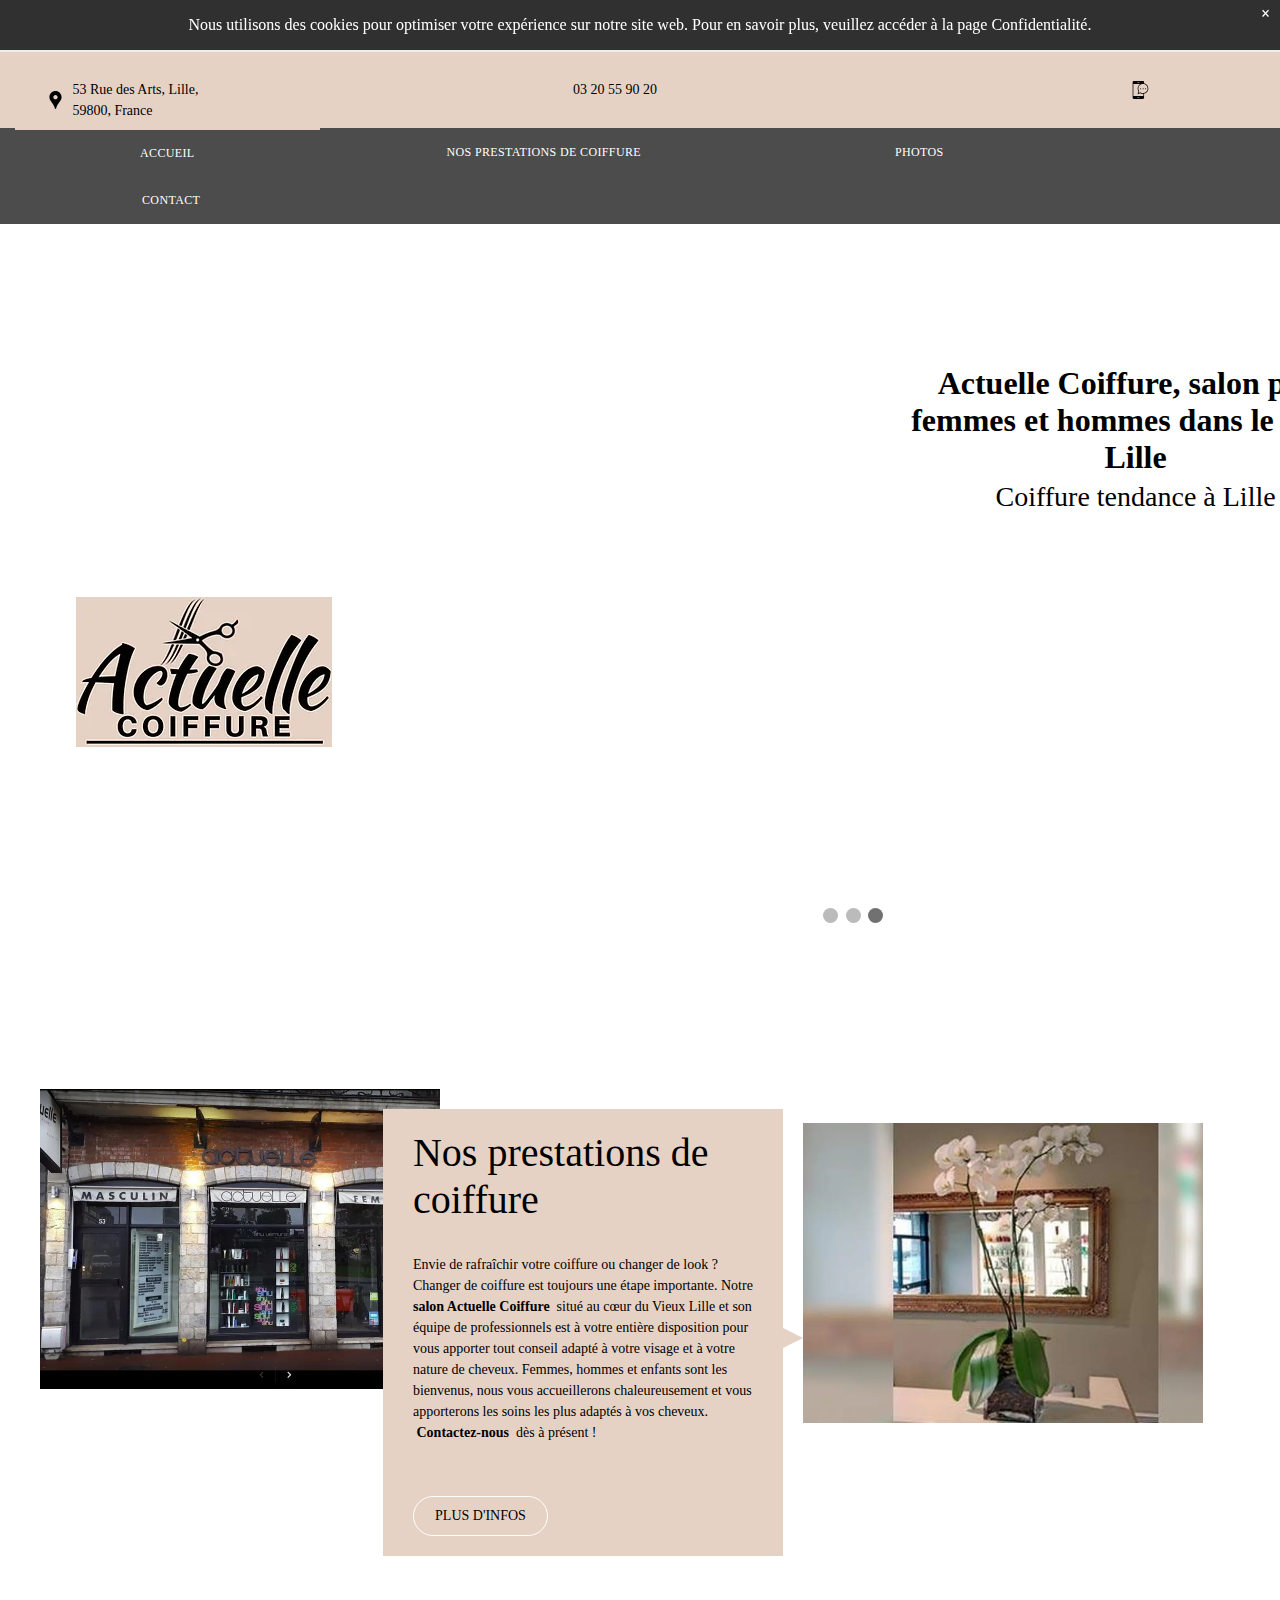
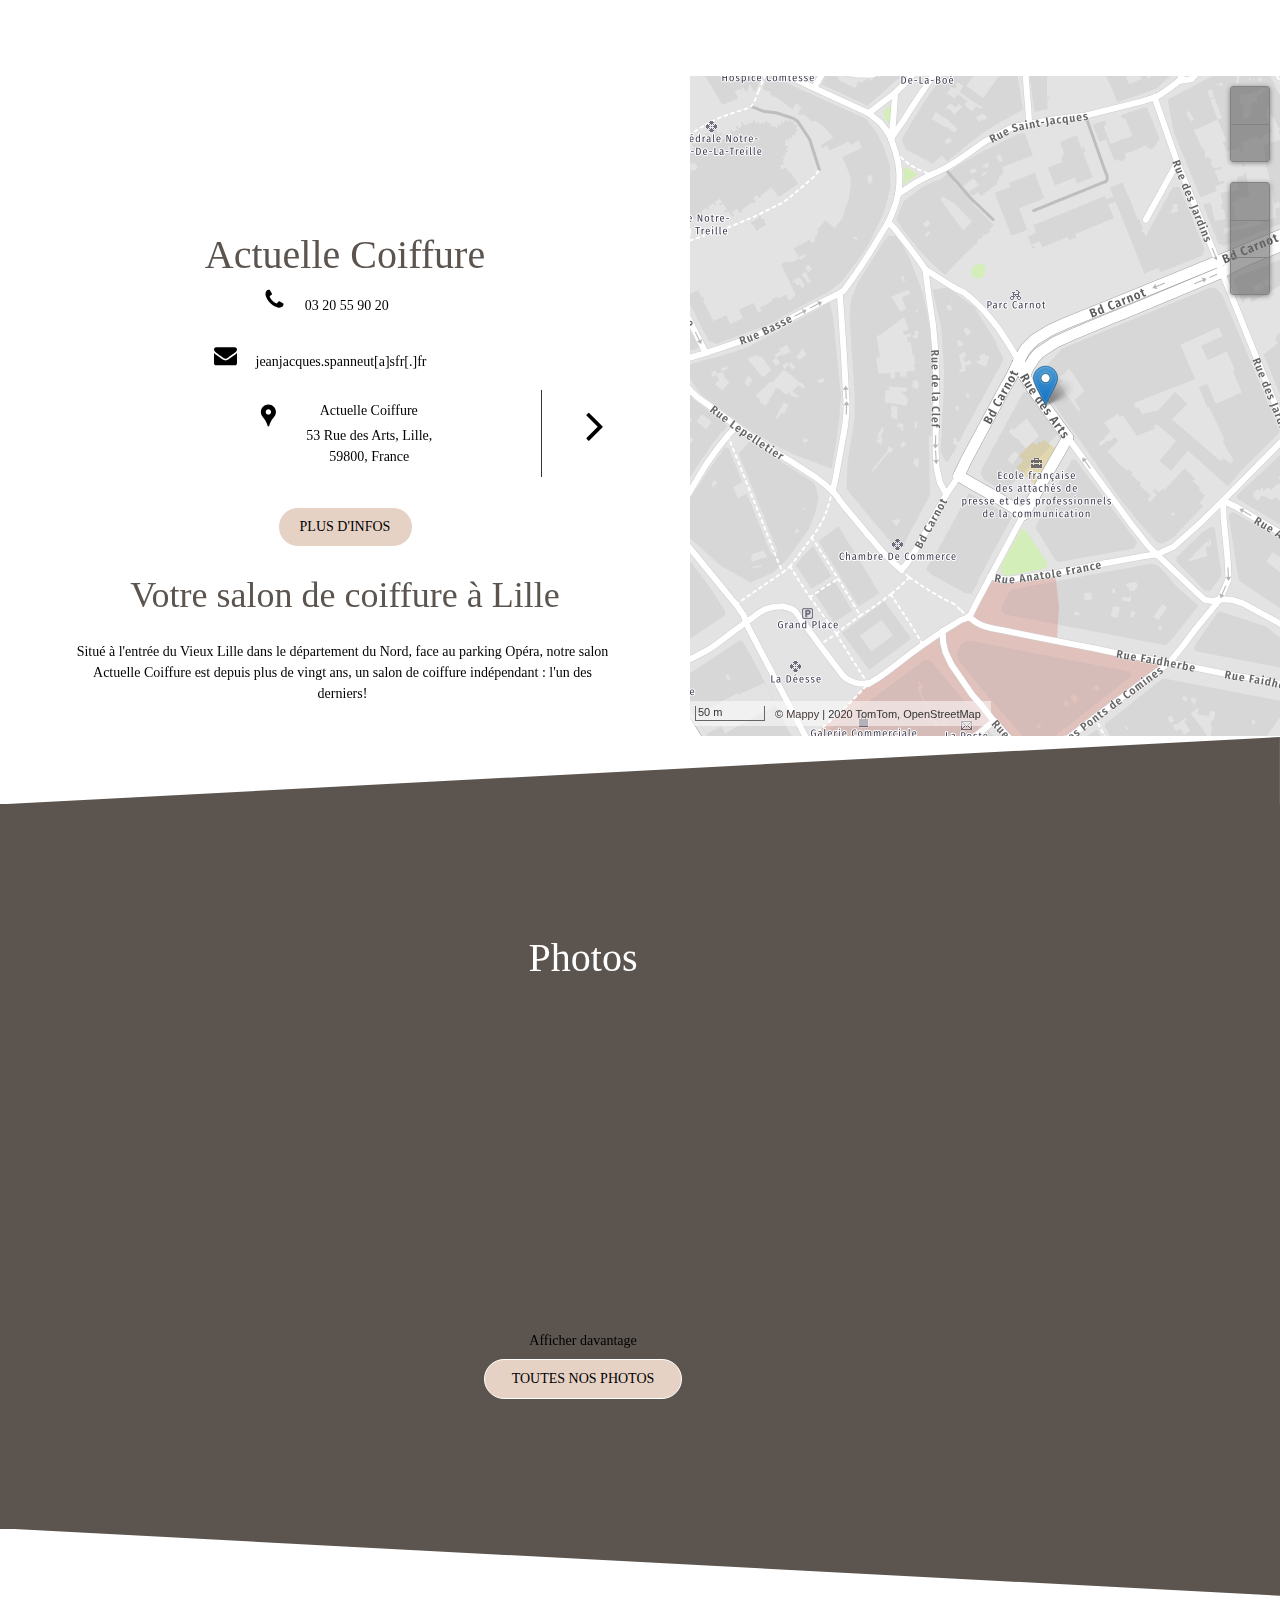
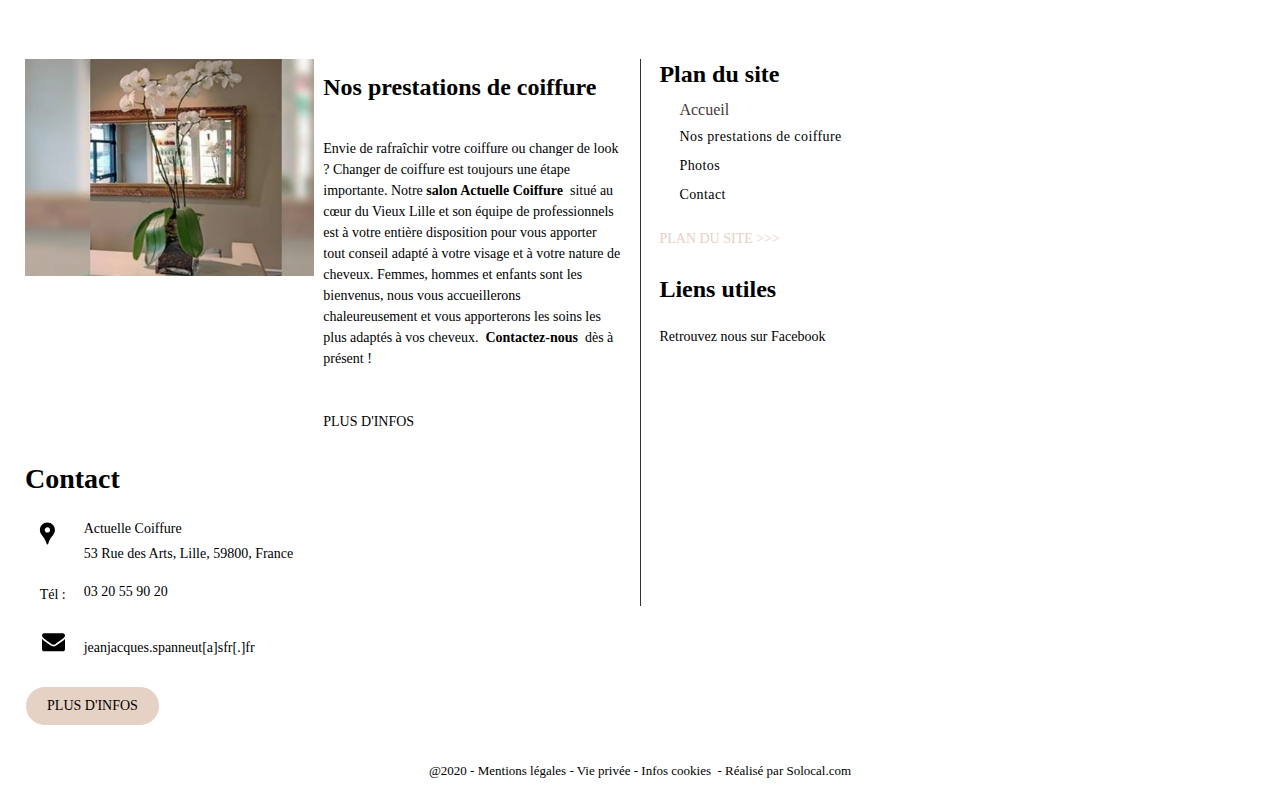
==== commit 23017629: "Réorganisation du code.js" ====
--- a/index.html
+++ b/index.html
@@ -14,6 +14,7 @@
 		<!-- PWA settings -->
 		<script src="js/hash.js"async></script>
 		<script src="js/global.js" async></script>
+		<script src="js/asyncCss.js" async></script>
 		<!-- Add manifest -->
 		<!-- End PWA settings -->
 		<link rel="canonical" href="https://www.actuelle-coiffure.com/">
@@ -30,7 +31,8 @@
         <link rel="stylesheet" type="text/css" id="criticalCss" href="./css/dm.css">
         <link rel="stylesheet" type="text/css" href="./css/photosw.css">
         <link rel="stylesheet" type="text/css" href="./css/photoswipe.css">
-        <link rel="stylesheet" type="text/css" href="./css/body.css">
+		<link rel="stylesheet" type="text/css" href="./css/body.css">
+		<link rel="stylesheet" type="text/css" href="./css/container.css">
 		<!-- End render the required css and JS in the head section -->
 		<title>Votre coiffeur spécialiste en soins capillaires à Lille  </title>
 		<meta name="description" content="Chez Actuelle Coiffure, les soins capillaires sont adaptés à votre nature de cheveux. Venez dès maintenant dans notre salon et prenez rendez-vous ! Nos coiffeurs visagistes vous propose une coupe tendance adaptée à votre visage et à vos envies. ">
@@ -914,7 +916,7 @@
 		</div>
 		<!--  Add full CSS and Javascript before the close tag of the body if needed -->
 		<!-- Google Fonts Include -->
-		<link rel="stylesheet" href="./Votre coiffeur spécialiste en soins capillaires à Lille_files/css" as="style" onload="loadCSS(this)" type="text/css">
+		<link rel="stylesheet" href="./css/" as="style" onload="loadCSS(this)" type="text/css">
 		<link rel="stylesheet" as="style" onload="loadCSS(this)" href="./Votre coiffeur spécialiste en soins capillaires à Lille_files/css-font-package-v2.min.css" type="text/css">
 		<!-- RT CSS Include d-css-runtime-desktop-one-package-new-->
 		<link rel="stylesheet" as="style" onload="loadCSS(this)" href="./Votre coiffeur spécialiste en soins capillaires à Lille_files/d-css-runtime-desktop-one-package-new.min.css" type="text/css">
@@ -927,475 +929,6 @@
 		<link rel="stylesheet" href="./Votre coiffeur spécialiste en soins capillaires à Lille_files/e17455a31e5a4221992ed7cebb415a28_1.min.css" id="siteGlobalCss" as="style" onload="loadCSS(this)" type="text/css">
 		<!-- additional css file per platform -->
 		<link type="text/css" rel="stylesheet" href="./Votre coiffeur spécialiste en soins capillaires à Lille_files/solocal-runtime.css">
-		<style id="customWidgetStyle" type="text/css">
-			.container *
-			{
-				transition: all 0.001s;
-			}
-
-			.container-titre-slide, .container-text-slide
-			{
-				display: flow-root;
-			}
-
-			.titre-slide, .text-slider
-			{
-				margin: 8px 0px;
-			}
-
-			.boutonFlottant
-			{
-				position: absolute;
-			}
-
-			.container
-			{
-				width:100%;
-				position:relative;
-				z-index: 0;
-				margin: auto;
-			}
-
-			.block-text.img-haut
-			{
-				align-items: flex-start;
-			}
-
-			.block-text.img-bas
-			{
-				align-items: flex-end;
-			}
-
-			.slide
-			{
-				width:100%;
-				align-items:center;
-				display:flex;
-			}
-
-			.container-image
-			{
-				width:70%;
-				height: 100%;
-				background-size:cover;
-				order:1;
-			}
-
-			.container-image.img-gauche, .container-image.img-haut
-			{
-				order:1;
-			}
-
-			.container-image.img-droite, .container-image.img-bas
-			{
-				order:3;
-			}
-
-			.container-image:before
-			{
-				content:"";
-				width:100%;
-				height:100%;
-				position:absolute;
-				left:0;
-			}
-
-			/*VJ ajout css container-trait pour svg trait*/
-			.container-trait-haut, .container-trait-bas
-			{
-				width:100%;
-				position: relative;
-				background-color: black;
-				height: 16px;
-			}
-
-			.block-text
-			{
-				width:30%;
-				height: 100%;
-				display:flex;
-				align-items:center;
-				order:2;
-				background-color:#E4E0DD;
-				z-index: 2;
-			}
-
-			.container-text
-			{
-				width:100%;
-				text-align:center;
-				position: relative;
-			}
-
-			.text-slider
-			{
-				padding-left:25px;
-				padding-right:25px;
-			}
-
-			.trait-haut-perso, .trait-bas-perso, .container-trait-haut , .container-trait-bas
-			{
-				display: none;
-			}
-
-			.trait-haut-perso.afficherTrait, .trait-bas-perso.afficherTrait, .container-trait-haut.afficherTrait, .container-trait-bas.afficherTrait
-			{
-				display: block;
-			}
-
-			.trait-bas-perso.afficherTrait
-			{
-				transform: rotate(180deg);
-			}
-
-			.trait-haut.afficherTrait, .trait-bas.afficherTrait
-			{
-				content:"";
-				display:block;
-				width:150px;
-				height:2px;
-				background-color: black;
-				position:relative;
-			}
-
-			.trait-haut.afficherTrait, .trait-haut-perso.afficherTrait
-			{
-				margin: 0 auto 10px auto;
-			}
-
-			.trait-bas.afficherTrait, .trait-bas-perso.afficherTrait
-			{
-				margin: 10px auto 0 auto;
-			}
-
-			.dot
-			{
-				cursor: pointer;
-				height: 15px;
-				width: 15px;
-				margin: 0 2px;
-				background-color: #bbb;
-				border-radius: 50%;
-				display: inline-block;
-				transition: background-color 0.6s ease;
-			}
-
-			.active, .dot:hover
-			{
-				background-color: #717171;
-			}
-
-			.titre-slide
-			{
-				line-height:100%;
-			}
-
-			.img-gauche
-			{
-				right: 0%;
-			}
-
-			.img-droite
-			{
-				left: 0%;
-			}
-
-			.lienFlottant
-			{
-				text-align: center;
-				position: absolute;
-			}
-
-			.boutonFlottant
-			{
-				z-index: 15;
-			}
-
-			.slider
-			{
-				width:100%;
-				list-style:none;
-				margin:0;
-				padding:0;
-			}
-
-			.container-controls
-			{
-				position:absolute;
-				bottom:30px;
-				z-index:11;
-				text-align:center;
-				width:30%;
-			}
-
-			.controls
-			{
-				width:auto;
-				height:auto;
-				display:inline-block;
-			}
-
-			.titre-flottant
-			{
-				display: flex;
-				flex-direction: column;
-				align-content: center;
-				justify-content: center;
-				line-height: 1;
-				position: absolute;
-				text-align: center;
-				z-index: 10;
-			}
-
-			.iconeFlottant
-			{
-				width: 75%;
-				margin-left: auto;
-				margin-right: auto;
-			}
-
-			.text-titre-flottant h1
-			{
-				margin: 0px auto;
-				width: 100%;
-			}
-
-			.text-titre-flottant p
-			{
-				margin: 0px auto;
-				width: 100%;
-			}
-
-			.fond-flottant
-			{
-				position: absolute;
-				z-index: 1;
-			}
-
-			.masked
-			{
-				display: none !important;
-			}
-
-			.mobile-version
-			{
-				display: none;
-			}
-
-			.layout1-gauche-droite .titre-flottant
-			{
-				margin-bottom:50px;
-			}
-
-			.layout2-haut-bas .block-text.true
-			{
-				position:relative;
-			}
-
-			.layout2-haut-bas .block-text.true::before
-			{
-				content: "";
-				-webkit-mask: url("https://emailing-staticroot.s3.amazonaws.com/Duda/Widget_Slider_Premium/dentsbl.png") repeat-x center center / 12px 15px;
-				mask:url("https://emailing-staticroot.s3.amazonaws.com/Duda/Widget_Slider_Premium/dentsbl.png") repeat-x center center / 12px 15px;
-				height: 12px;
-				width: 100%;
-				position: absolute;
-				z-index: 1;
-				display: block;
-				top: -12px;
-				background-color:inherit;
-			}
-
-			.widget-d4e1a4
-			{
-				width: 100%;
-				border: 0;
-				background-color: rgba(255, 255, 255, 0.9);
-			}
-
-			h2.solocal-title
-			{
-				color: #777;
-				font-size: 30px;
-			}
-
-			a
-			{
-				text-decoration: none;
-			}
-
-			.solocal-widget
-			{
-				width: 100%;
-				box-shadow: 0 4px 8px 0 rgba(0,0,0,0.2);
-				/* transition: 0.3s;
-				*/
-			}
-
-			.solocal-widget-modal
-			{
-				width: 100%;
-			}
-
-			.solocal-container
-			{
-				text-align: left;
-				overflow: auto;
-				margin: 5px 60px 5px;
-				padding: 40px 0px 40px;
-			}
-
-			.solocal-logo
-			{
-				max-height: 40px;
-				margin-right: 5px;
-			}
-
-			.solocal-header-text
-			{
-				display: inline-block;
-				line-height: 8px;
-			}
-
-			.solocal-company-name
-			{
-				font-size: 14px !important;
-				margin-top: 5px;
-			}
-
-			.solocal-publish-at
-			{
-				font-size: 14px;
-				color: #bbb;
-				background-color: transparent;
-			}
-
-			.solocal-body
-			{
-				/*text-align: justify;
-				text-justify: inter-word;
-				*/
-				line-height: 24px;
-			}
-
-			.solocal-content-image
-			{
-				max-width: 320px;
-				margin-right: 25px;
-				border: 1px solid #eee;
-				float: left;
-				display: block;
-			}
-
-			.solocal-content-text
-			{
-				line-height: 24px;
-				color: #777;
-				" padding-top: 15px;
-			}
-
-			.solocal-error, .solocal-no-content
-			{
-				/*background: #eee;
-				border: 1px solid #ddd;
-				*/
-				padding: 10px;
-				text-align: center;
-			}
-
-			.solocal-footer
-			{
-				clear: left;
-				text-align: left;
-				margin-top: 10px;
-			}
-
-			/* The Modal (background) */
-			.solocal-modal
-			{
-				display: none;
-				/* Hidden by default */
-				position: fixed;
-				/* Stay in place */
-				z-index: 1;
-				/* Sit on top */
-				padding-top: 100px;
-				/* Location of the box */
-				left: 0;
-				top: 0;
-				width: 100%;
-				/* Full width */
-				height: 100%;
-				/* Full height */
-				overflow: auto;
-				/* Enable scroll if needed */
-				background-color: rgb(0,0,0);
-				/* Fallback color */
-				background-color: rgba(0,0,0,0.8);
-				/* Black w/ opacity */
-			}
-
-			.solocal-modal-container
-			{
-				text-align: left;
-				/*background: #ffffff;
-				*/
-				overflow: auto;
-				margin: 35px 60px 35px;
-			}
-
-			.solocal-modal-header
-			{
-				margin: 0;
-			}
-
-			/* Modal Content */
-			.solocal-modal-body
-			{
-				background-color: #fefefe;
-				margin: auto;
-				padding: 20px;
-				border: 1px solid #888;
-				width: 80%;
-				box-shadow: 0 4px 8px 0 rgba(0,0,0,0.2);
-			}
-
-			/* The Close Button */
-			.solocal-modal-close
-			{
-				color: #aaaaaa;
-				float: right;
-				font-size: 28px;
-				font-weight: bold;
-			}
-
-			.solocal-modal-close:hover,.solocal-modal-close:focus
-			{
-				color: #000;
-				text-decoration: none;
-				cursor: pointer;
-			}
-
-			hr.solocal-hr
-			{
-				border: 0;
-				height: 1px;
-				background: #eee;
-				margin: 0px 60px 0px 60px;
-			}
-
-			.solocal-link-allnews
-			{
-				color: #1982c6;
-			}
-
-			.call-to-action
-			{
-				background-color: #1982c6;
-				/* !important;
-				*/
-			}
-		</style>
 		<style id="innerPagesStyle" type="text/css">
 		</style>
 		<style id="additionalGlobalCss" type="text/css">
@@ -1406,38 +939,6 @@
 		</style>
 		<style id="pagestyleDevice" type="text/css">
 		</style>
-		<!--[if IE 7]>
-		<style>
-			.fw-head.fw-logo img
-			{
-				max-width: 290px;
-			}
-
-			.dm_header .logo-div img
-			{
-				max-width: 290px;
-			}
-		</style>
-		<![endif]-->
-		<!--[if IE 8]>
-		<style>
-			.fw-head .fw-logo img
-			{
-				max-width: 290px;
-			}
-
-			.dm_header .logo-div img
-			{
-				max-width: 290px;
-			}
-
-			*#dm div.dmHeader
-			{
-				_height:90px;
-				min-height:0px;
-			}
-		</style>
-		<![endif]-->
 		<style id="globalFontSizeStyle" type="text/css">
 			.font-size-28, .size-28, .size-28 > font
 			{
@@ -1449,848 +950,30 @@
 		<!-- Flex Sections CSS -->
 		<!-- ========= JS Section ========= -->
 		<!-- Modernizr -->
-		<script>
-			/* THIS FILE IS AUTO-GENERATED. SEE build/build-modernizr */
-			/*! modernizr 3.5.0 (Custom Build) | MIT * * https://modernizr.com/download/?-passiveeventlisteners-supports-setclasses-cssclassprefix:dm- !*/
-			!function(e,n,s){
-				function o(e,n){
-					return typeof e===n
-				}
-				function t(){
-					var e,n,s,t,a,r,l;
-					for(var c in i)if(i.hasOwnProperty(c)){
-						if(e=[],n=i[c],n.name&&(e.push(n.name.toLowerCase()),n.options&&n.options.aliases&&n.options.aliases.length))for(s=0;
-						s<n.options.aliases.length;
-						s++)e.push(n.options.aliases[s].toLowerCase());
-						for(t=o(n.fn,"function")?n.fn():n.fn,a=0;
-						a<e.length;
-						a++)r=e[a],l=r.split("."),1===l.length?Modernizr[l[0]]=t:(!Modernizr[l[0]]||Modernizr[l[0]]instanceof Boolean||(Modernizr[l[0]]=new Boolean(Modernizr[l[0]])),Modernizr[l[0]][l[1]]=t),f.push((t?"":"no-")+l.join("-"))
-					}
-				}
-				function a(e){
-					var n=l.className,s=Modernizr._config.classPrefix||"";
-					if(c&&(n=n.baseVal),Modernizr._config.enableJSClass){
-						var o=new RegExp("(^|\\s)"+s+"no-js(\\s|$)");
-						n=n.replace(o,"$1"+s+"js$2")
-					}
-					Modernizr._config.enableClasses&&(n+=" "+s+e.join(" "+s),c?l.className.baseVal=n:l.className=n)
-				}
-				var i=[],r={
-					_version:"3.5.0",_config:{
-						classPrefix:"dm-",enableClasses:!0,enableJSClass:!0,usePrefixes:!0
-					}
-					,_q:[],on:function(e,n){
-						var s=this;
-						setTimeout(function(){
-							n(s[e])
-						}
-						,0)
-					}
-					,addTest:function(e,n,s){
-						i.push({
-							name:e,fn:n,options:s
-						}
-						)
-					}
-					,addAsyncTest:function(e){
-						i.push({
-							name:null,fn:e
-						}
-						)
-					}
-				}
-				,Modernizr=function(){
-				};
-				Modernizr.prototype=r,Modernizr=new Modernizr;
-				var f=[],l=n.documentElement,c="svg"===l.nodeName.toLowerCase(),u="CSS"in e&&"supports"in e.CSS,p="supportsCSS"in e;
-				Modernizr.addTest("supports",u||p),Modernizr.addTest("passiveeventlisteners",function(){
-					var n=!1;
-					try{
-						var s=Object.defineProperty({
-						}
-						,"passive",{
-							get:function(){
-								n=!0
-							}
-						});
-						e.addEventListener("test",null,s)
-					}
-					catch(o){
-					}
-					return n
-				}
-				),t(),a(f),delete r.addTest,delete r.addAsyncTest;
-				for(var d=0;
-				d<Modernizr._q.length;
-				d++)Modernizr._q[d]();
-				e.Modernizr=Modernizr
-			}
-			(window,document);
-			var isWLR = true;
-			window.customWidgetsFunctions = {
-			};
-			window.customWidgetsStrings = {
-			};
-			window.collections = {
-			};
-        async</script>
-		<script>
-			window.customWidgetsFunctions["4a70e1a58eab4ec18244bf461b7487c4~353"] = function (element, data, api) {
-				console.log("launch script");
-				console.log(element);
-				/*console.log(element.id);
-				function IdNameWidget() {
-					return "#"+element.id;
-				}
-				console.log( IdNameWidget());
-				*/
-				function IdNameWidget() {
-					return "#"+element.id;
-				}
-				// Permet de résoudre un problème de connection de donnée avec les lien des boutons
-				unction url() {
-					// si il n'y a pas de lien, pas besoin de faire notre procédure;if(data.config.lienBoutonFlottant !== undefined) {// Sur l'éditeur, il y a un lien différent que la version normal
-					f(data.inEditor) {
-						if(data.config.lienBoutonFlottant.raw_url !== undefined)$(idWidget+' .lienFlottant').attr('href', data.config.lienBoutonFlottant.raw_url);
-						else$(idWidget+' .lienFlottant').attr('href', data.config.lienBoutonFlottant);
-					}
-					else {
-						if(data.config.lienBoutonFlottant.raw_url !== undefined)$(idWidget+' .lienFlottant').attr('href', data.config.lienBoutonFlottant.href);
-						else$(idWidget+' .lienFlottant').attr('href', data.config.lienBoutonFlottant);
-					}
-				}
-			}
-			// Supprimer <p class='rteBlock' du data binding
-			unction DeleteRteBlock() {
-				// On va parcourir la description pour chercher à supprimer la balise
-				(idWidget+' .container-text-slide').each(function(index, container) {
-					// Lorsqu'on fait des retours à la ligne, le rteBlock se multiplie;// alors on va devoir chercher tout les rteBlock et les remettre dans;// un texte pour enfin le remettre à la balise d'origine
-					f($(this).children().hasClass('rteBlock')){
-						textTemporaire = "";
-						$(container).children(idWidget+" .rteBlock").each(function(index2, rteBlock) {
-							textTemporaire += $(rteBlock).html() + "<br>";
-							$(rteBlock).remove();
-						});
-						$(container).children(idWidget+" .text-slider").html(textTemporaire);
-						// l'image se met dans la balise p automatiquement donc on l'extrait
-						f(data.config.estPersonnaliserTrait)$(container).find(".trait-bas-perso").appendTo(container);
-						$(container).children("p:not(.text-slider)").remove();
-					}
-				});
-				// Comme le rteBlock ne va pas sortir du h1, pas besoin de faire compliquer
-				(idWidget+' h1 .rteBlock').each(function() {
-					textTemporaire = $(this).html();
-					$(this).replaceWith(textTemporaire);
-				});
-			}
-			function setTimer() {
-				$(idWidget).attr('data-unique',unique);
-				console.log("settimer "+ unique);
-				clearInterval(idTimer);
-				idTimer = setInterval(timer, parseInt(data.config.tempsAnimation) * 1000);
-				console.log("setted "+unique);
-			}
-			function init() {
-				createDot();
-				if(data.config.estSlideAutomatique)setTimer();
-				elseclearInterval($(idWidget).data("timer"));
-			}
-			function timer() {
-				console.log("loop "+ unique);
-				if($(idWidget + '[data-unique='+unique+']').length>0){
-					activeSlide();
-					numSlider++;
-					if (numSlider >= slider.length)numSlider = 0;
-					activeSlide();
-					console.log("chqnge " +unique);
-				}
-				else if (idTimer){
-					clearInterval(idTimer);
-					idTimer=false;
-					console.log("cleaqred "+ unique);
-				}
-				console.log("loop fin");
-			}
-			function activeSlide() {
-				if(slider.length>1){
-					 /*VJ : si il n'y a qu'un slide inutile d'animer l'affichage d'un seul slide*/slider.eq(numSlider).toggleClass('masked');dot.eq(numSlider).toggleClass('active');majLayout();}}function createDot() {if(slider.length>1){ /*VJ : si il n'y a qu'un slide inutile de créer les points de navigation*/for(var i = 0; i < slider.length; i++){dot = $(document.createElement("span"));dot.addClass('dot');dot.data('data-indexdot', i);if (i === 0) {dot.addClass('active');}else{slider.eq(i).addClass('masked');}$(idWidget+" .controls").append(dot);dot = $(idWidget+' .dot');dot.eq(i).click(afficheSlide);}}}function afficheSlide() {var cible = $(this).data("data-indexdot"); selectSlide(cible);}function selectSlide(cible) {// console.log(cible);;majLayout();for(var i = 0; i < slider.length; i++){slider.eq(i).addClass('masked');dot.eq(i).removeClass('active');}if(data.config.estSlideAutomatique)setTimer();elseclearInterval($(idWidget).data("timer"));slider.eq(cible).toggleClass('masked');dot.eq(cible).toggleClass('active');numSlider = cible;}function initLLayout() {// Va servir à savoir si les textes sont vides pour ensuite les gérer;if (data.config.typeTitreFlottant === "h1"){aTextTitreFlottant = isset($(idWidget+" .text-titre-flottant h1"));} else if (data.config.typeTitreFlottant === "p"){aTextTitreFlottant = isset($(idWidget+" .text-titre-flottant p"));}//aTextTitreFlottant = isset($(idWidget+" .text-titre-flottant h1"));;aTitreSlide = isset($(idWidget+" .titre-slide").eq(numSlider));aDescriptionSlide = isset($(idWidget+" .text-slider").eq(numSlider));hauteurBlocTexteSlide = $(idWidget+" .container-text").outerHeight(true);// si on a le titreFlottant qui est vide et qu'il y a un icone, on fait disparaitre;
-					// seulement le h1 sinon on fait disparaitre tout le titreFlottant pour éviter d'avoir;// encore le fond;if(!aTextTitreFlottant && (aIconeFlottant || aBoutonFlottant))$(idWidget+' .text-titre-flottant').css("display", "none");else if(!aTextTitreFlottant)$(idWidget+' .titre-flottant').css("display", "none");// Si le titre du slide est vide, on le fait disparaitre;if(!aTitreSlide)$(idWidget+' .container-titre-slide').eq(numSlider).css("display", "none");// Si la description du slide est vide, on le fait disparaitre;if(!aDescriptionSlide)$(idWidget+' .container-text-slide').eq(numSlider).css("display", "none");// En mobile, tous les éléments sont dans le bloc texte en position du layout Haut / Bas;// Seulement si on a un icône cela ne reste inchangé de version ordinateur;// la version ordinateur va avoir les 3 layout principal détaillé en dessous;if(data.device==="mobile" || data.device==="tablet") {// Taille de l'image
-					ailleImage = parseInt(data.config.tailleSliderMobile);
-					// Hauteur de l'image;if(data.device==="tablet"){hauteurImage = parseInt(data.config.hauteurSliderTab);}else{hauteurImage = parseInt(data.config.hauteurImageMobile);}// On reprend la forme du layout Haut / Bas pour la version mobile;$(idWidget+" .slide").css("flex-direction", "column");$(idWidget+" .block-text").css("justify-content", "center");// Permet de garder l'image en haut et le texte en bas
-					(idWidget+" .container-image").css("order", "1");
-					$(idWidget+" .container-controls").css("width", '100%');
-					$(idWidget+" .container-controls").css("left", '0%');
-					$(idWidget+" .container-controls").css("bottom", "5%");
-					// Position de l'image avec le texte (l'image peut être en haut ou en bas)
-					(idWidget+" .block-text").css("align-items", 'flex-start');
-					// Pour le layout 2 et 3 du layout centre qui ont le fondBloc sur le fond flottant en version ordinateur
-					/ Donc on enlève et on remet (pour éviter que sa se duplique) et s'il n'a pas la class, ça lui rajoutera.;
-					$(idWidget+" .block-text").removeClass("fondBloc");
-					$(idWidget+" .block-text").addClass("fondBloc");
-					// Control de la largeur
-					(idWidget+" .block-text").css("width", tailleImage+'%');
-					$(idWidget+" .container-image").css("width", tailleImage+'%');
-					/* Control de la hauteur */
-					$(idWidget+" .container-image").css("height", hauteurImage+"px");
-					// Explication de la méthode : On va procéder à un système d'adaptation;// pour tout les layouts qui sont sur mobile en cherchant les éléments disponible;// étant donné qu'ils auront tous le même layout (le layout Haut / Bas)
-					spacementControlSlide = parseInt(data.config.espacementControlSlideMobile);
-					tailleBloc = parseInt(data.config.largeurBlocTexteMobile) / 100;
-					hauteurBloc = parseInt(data.config.hauteurBlocTexteMobile);
-					hauteurContainer = 0;
-					if(aTitreFlottant && aIconeFlottant) {
-						// Si on a un icone flottant, rien change de la version ordinateur,
-						/ le titre flottant se place dans l'image;if(data.device == "mobile")tailleFlottant = parseInt(data.config.largeurTitreFlottantMobile) / 100;elsetailleFlottant = parseInt(data.config.largeurTitreFlottantTablette) / 100;hauteurFlottant = parseInt(data.config.hauteurTitreFlottantMobile);posVerticaleFlottant = parseInt(data.config.posVerticaleTitreFlottantMobile) / 100;posHorizontaleFlottant = parseInt(data.config.posHorizontaleTitreFlottantMobile) / 100;// la taille est en % mais décimal donc multiplie par la taille du conteneur au-dessus;$(idWidget+" .titre-flottant").css("width", tailleFlottant * $(idWidget+" .container-image").outerWidth(true)+"px");$(idWidget+" .container-text").css("width", tailleBloc * $(idWidget+" .block-text").outerWidth(true)+"px");$(idWidget+" .titre-flottant").css("height", hauteurFlottant + $(idWidget+" .text-titre-flottant").outerHeight(true)+ $(idWidget+" .titre-flottant img").outerHeight(true)+"px");$(idWidget+" .container-text").css("margin", hauteurBloc / 2+"px 0px");// On positionne le titre flottant;modifierPositionBlocVerticale(posVerticaleFlottant, $(idWidget+" .titre-flottant"), $(idWidget+" .container-image"));modifierPositionBlocHorizontale(posHorizontaleFlottant, $(idWidget+" .titre-flottant"), $(idWidget+" .container-image"));$(idWidget+" .titre-flottant").css("background-color", "white");$(idWidget+" .text-titre-flottant").css("margin-top", "25px");}else if(aTitreFlottant && aBoutonFlottant) {if(data.device == "mobile")tailleFlottant = parseInt(data.config.largeurTitreFlottantMobile) / 100;elsetailleFlottant = parseInt(data.config.largeurTitreFlottantTablette) / 100;hauteurFlottant = parseInt(data.config.hauteurTitreFlottantMobile);posVerticaleFlottant = parseInt(data.config.posVerticaleTitreFlottantHautBasLayout2) / 100;posHorizontaleFlottant = parseInt(data.config.posHorizontaleTitreFlottantHautBasLayout2) / 100;// la taille est en % mais décimal donc multiplie par la taille du conteneur au-dessus;$(idWidget+" .titre-flottant").css("width", tailleFlottant * $(idWidget+" .container-image").outerWidth(true)+"px");if (data.device==="tablet") {//do something if mobile;$(idWidget+" .titre-flottant").css("width", "auto");}$(idWidget+" .container-text").css("width", tailleBloc * $(idWidget+" .block-text").outerWidth(true)+"px");$(idWidget+" .titre-flottant").css("height", hauteurFlottant + $(idWidget+" .text-titre-flottant").outerHeight(true)+ $(idWidget+" .titre-flottant img").outerHeight(true)+"px");$(idWidget+" .container-text").css("margin", hauteurBloc / 2+"px 0px");// On positionne le titre flottant;modifierPositionBlocVerticale(posVerticaleFlottant, $(idWidget+" .titre-flottant"), $(idWidget+" .container-image"));modifierPositionBlocHorizontale(posHorizontaleFlottant, $(idWidget+" .titre-flottant"), $(idWidget+" .container-image"));modifierPositionBlocVerticale(posVerticaleFlottant, $(idWidget+" .lienFlottant"), $(idWidget+" .container-image"));modifierPositionBlocHorizontale(posHorizontaleFlottant, $(idWidget+" .lienFlottant"), $(idWidget+" .container-image"));$(idWidget+" .text-titre-flottant").css("margin-top", "25px");$(idWidget+' .lienFlottant').css("top", $(idWidget+" .titre-flottant").outerHeight(true) + parseInt($(idWidget+" .titre-flottant").css("top"))+"px");hauteurBlocTitreFlottant = $(idWidget+" .titre-flottant").outerHeight(true);}else if(aTitreFlottant) {// On a un titre flottant, après on a le texte (exemple : le layout 1 du layout Haut / Bas);// Control du largeur;$(idWidget+" .titre-flottant").css("width", tailleBloc * $(idWidget+" .block-text").outerWidth(true)+"px");$(idWidget+" .container-text").css("width", tailleBloc * $(idWidget+" .block-text").outerWidth(true)+"px");// Control du hauteur;$(idWidget+" .titre-flottant").css("margin-top", hauteurBloc / 2+"px");$(idWidget+" .container-text").css("margin", hauteurBloc / 2+"px 0px"); //VJ VJ VJ ajout margin top initialement margin-bottom// On centre juste en horizontal;modifierPositionBlocHorizontale(0.5, $(idWidget+" .titre-flottant"), $(idWidget+" .container"));// on le place en dessous de l'Image;
-						hauteurBlocTitreFlottant = $(idWidget+" .titre-flottant").outerHeight(true);
-						if(data.config.posTitreFlottant === "image"){
-							$(idWidget+' .titre-flottant').css("top", ((hauteurImage/2)-(hauteurBlocTitreFlottant/2)) +"px");
-							 //VJ VJ VJ Centrer en hauteur pour le titre flottant sur tablet et mobile
-						}
-						else if(data.config.posTitreFlottant === "texte"){
-							$(idWidget+' .titre-flottant').css("top", hauteurImage+"px");
-							$(idWidget+' .container-text').css("top", $(idWidget+" .titre-flottant").outerHeight(true)+"px");
-						}
-					}
-					else {
-						// Control de la largeur
-						(idWidget+" .container-text").css("width", tailleBloc * $(idWidget+" .block-text").outerWidth(true)+"px");
-						// Control de la hauteur
-						(idWidget+" .container-text").css("margin", hauteurBloc / 2+"px 0px");
-					}
-					// On va maintenant définir la hauteur du container et du slide
-					/ manuellement pour qu'il s'adapte en fonction des éléments qu'il y a;// étant donné qu'il a une hauteur de base, il ne s'adapte pas automatiquement;// On aura toujours l'image et le navigateur de slide, même si le texte dans le slider peut-être vide;
-					// On doit prendre le maximum.
-					auteurContainer += hauteurImage + maxOuterHeight($(idWidget+" .container-text"), true) + espacementControlSlide;
-					// On rajoute la hauteur du titre flotant sauf s'il a une icône flottant;// son affichage reste normal dans ce cas et donc il sera dans l'image
-					f(aTitreFlottant && !aIconeFlottant)if(data.config.posTitreFlottant === "image"){
-					}
-					else if(data.config.posTitreFlottant === "texte"){
-						hauteurContainer += hauteurBlocTitreFlottant;
-					}
-					// Si il y a un bouton, on prend sa hauteur
-					f(aBoutonFlottant)hauteurContainer += $(idWidget+" .boutonFlottant").outerHeight(true);
-					// On fait la différence de la hauteur du container avec celle de l'image;// pour trouver la hauteur du bloc text (si on prend plus, il va;// commencer à grignoter la hauteur de l'image)
-					auteurBlocTexte = hauteurContainer - hauteurImage;
-					// On modifie la hauteur le container et les slides pour envelopper
-					/ l'image, le texte et le navigateur de slide;$(idWidget+" .container").css("height", hauteurContainer+"px");$(idWidget+" .slide").css("height", hauteurContainer+"px");$(idWidget+" .block-text").css("height", hauteurBlocTexte+"px");}else {marginIconeFlottant =parseInt(data.config.marginTopIcone);//console.log(marginIconeFlottant);;$(idWidget+" .iconeFlottant").css("margin-top",+marginIconeFlottant);// On sélectionne le layout;if(data.config.selecteurLayout==="layoutGaucheDroite"){// Variable de la largeur;tailleBlocTexte = parseInt(data.config.tailleBlocTexteGaucheDroite); // En %tailleImage = 100 - parseInt(data.config.tailleBlocTexteGaucheDroite); // En %widthContainer = parseInt(data.config.tailleSliderGaucheDroite); // En px// Variable de la hauteur;hauteurImage = parseInt(data.config.hauteurSliderGaucheDroite);// Control de la largeur;$(idWidget+" .container").css("width", widthContainer+"%");$(idWidget+" .container-controls").css("width", tailleBlocTexte+'%');$(idWidget+" .block-text").css("width", tailleBlocTexte+'%');// Control de la hauteur;$(idWidget+" .container").css("height", hauteurImage+"px");$(idWidget+" .slide").css("height", hauteurImage+"px");$(idWidget+" .container-image").css("height", hauteurImage+"px");// On sélectionne le layout secondaire;switch(data.config.selecteurLayoutGaucheDroite) {case "layout1":// On va mettre en place une relativité entre le Titre Flottant et le Texte du Slider;tailleBloc = $(idWidget+" .container").outerWidth(true) * (tailleBlocTexte / 100);posVerticaleBloc = parseInt(data.config.posVerticaleBlocTexteGaucheDroiteLayout1) / 100;posHorizontaleBloc = 0.5;// Une légère opacité pour montrer que l'image passe derrière le bloc texte;
-					$(idWidget+" .fondBloc").css("background-color", "rgba(228,224,221,0.8)");
-					// On le fait flotter pour mettre l'image derrière;$(idWidget+" .block-text").css("position", "absolute");$(idWidget+" .container-text").css("position", "absolute");// l'image prendra la taille du conteneur et va se mettre en arrière plan
-					(idWidget+" .container-image").css("width", "100%");
-					// Control de la largeur
-					(idWidget+" .container-text").css("width", tailleBloc+"px");
-					$(idWidget+" .titre-flottant").css("width", tailleBloc+"px");
-					// Permet d'avoir une relativité entre le titre flottant et le texte;modifierPositionRelativeEntreBlocVerticale(posVerticaleBloc, $(idWidget+" .titre-flottant"),$(idWidget+" .container-text").eq(numSlider), $(idWidget+" .block-text"));// Positionnement horizontale;modifierPositionBlocHorizontale(posHorizontaleBloc, $(idWidget+" .titre-flottant"), $(idWidget+" .block-text"));break;default:// Control de la largeur;$(idWidget+" .container-image").css("width", tailleImage+'%');}}if(data.config.selecteurLayout==="layoutHautBas") {tailleImage = parseInt(data.config.tailleSliderHautBas);hauteurImage = parseInt(data.config.hauteurImageHautBas);espacementControlSlide = parseInt(data.config.espacementControlSlide);$(idWidget+" .slide").css("flex-direction", "column");$(idWidget+" .block-text").css("justify-content", "center");$(idWidget+" .container-controls").css("width", '100%');// Control de la largeur;$(idWidget+" .block-text").css("width", tailleImage+'%');$(idWidget+" .container-image").css("width", tailleImage+'%');$(idWidget+" .container-image").css("height", hauteurImage+"px");tailleBloc = parseInt(data.config.largeurBlocTexteHautBas) / 100;hauteurBloc = parseInt(data.config.hauteurBlocTexteHautBas);hauteurContainer = 0;switch(data.config.selecteurLayoutHautBas) {case "layout1":/* Avec un titre flottant */tailleFlottant = parseInt(data.config.largeurTitreFlottantHautBasLayout1) / 100;hauteurFlottant = parseInt(data.config.hauteurTitreFlottantHautBasLayout1);posVerticaleFlottant = parseInt(data.config.posVerticaleTitreFlottantHautBasLayout1) / 100;posHorizontaleFlottant = parseInt(data.config.posHorizontaleTitreFlottantHautBasLayout1) / 100;// Control de la largeur;$(idWidget+" .container-text").css("width", tailleBloc * $(idWidget+" .block-text").outerWidth(true)+"px");// Control de la hauteur;$(idWidget+" .container-text").css("margin", hauteurBloc / 2+"px 0px");$(idWidget+" .titre-flottant").css("width", tailleFlottant * $(idWidget+" .container-image").outerWidth(true)+"px");$(idWidget+" .titre-flottant").css("height", hauteurFlottant + $(idWidget+" .text-titre-flottant").outerHeight(true) +"px");// Positionnement verticale;modifierPositionBlocVerticale(posVerticaleFlottant, $(idWidget+" .titre-flottant"), $(idWidget+" .container-image"));// Positionnement horizontale;modifierPositionBlocHorizontale(posHorizontaleFlottant, $(idWidget+" .titre-flottant"), $(idWidget+" .container-image"));$(idWidget+" .titre-flottant").css("background-color", "rgba(255, 255, 255, 0.6)");if(data.config.positionImage2 == "img-bas")$(idWidget+" .titre-flottant").css("top", hauteurBlocTexte + $(idWidget+" .titre-flottant").position().top+"px");// Réglage de l'ombre s'il est activé;if(data.config.ombreBlocFlottant)$(idWidget+" .titre-flottant").css("box-shadow", "0px 0px "+data.config.flouOmbre+"px "+data.config.etalementOmbre+"px");break;case "layout2":/* Avec un titre flottant et un bouton */tailleFlottant = parseInt(data.config.largeurTitreFlottantHautBasLayout2) / 100;hauteurFlottant = parseInt(data.config.hauteurTitreFlottantHautBasLayout2);posVerticaleFlottant = parseInt(data.config.posVerticaleTitreFlottantHautBasLayout2) / 100;posHorizontaleFlottant = parseInt(data.config.posHorizontaleTitreFlottantHautBasLayout2) / 100;// Control de la largeur;$(idWidget+" .container-text").css("width", tailleBloc * $(idWidget+" .block-text").eq(numSlider).outerWidth(true)+"px");// Control de la hauteur;$(idWidget+" .container-text").css("margin", hauteurBloc / 2+"px 0px");$(idWidget+" .titre-flottant").css("width", tailleFlottant * $(idWidget+" .container-image").outerWidth(true)+"px");$(idWidget+" .titre-flottant").css("height", hauteurFlottant + $(idWidget+" .text-titre-flottant").outerHeight(true) +"px");$(idWidget+" .lienFlottant").css("width", tailleFlottant * $(idWidget+" .container-image").outerWidth(true)+"px");$(idWidget+" .lienFlottant").css("top", $(idWidget+" .lienFlottant").outerHeight(true) / 2+"px");modifierPositionBlocVerticale(posVerticaleFlottant, $(idWidget+" .titre-flottant"), $(idWidget+" .container-image"));modifierPositionBlocHorizontale(posHorizontaleFlottant, $(idWidget+" .titre-flottant"), $(idWidget+" .container-image"));// On centre le bouton horizontalement uniquement;modifierPositionBlocHorizontale(posHorizontaleFlottant, $(idWidget+" .lienFlottant"), $(idWidget+" .container-image"));$(idWidget+" .lienFlottant").css("top", $(idWidget+" .titre-flottant").position().top + $(idWidget+" .titre-flottant").outerHeight(true)- $(idWidget+" .lienFlottant").outerHeight(true) / 2+"px");$(idWidget+" .titre-flottant").css("background-color", "rgba(255, 255, 255, 0.6)");if(data.config.positionImage2 == "img-bas")$(idWidget+" .titre-flottant").css("top", hauteurBlocTexte + $(idWidget+" .titre-flottant").position().top+"px");// Réglage de l'ombre s'il est activé;if(data.config.ombreBlocFlottant)$(idWidget+" .titre-flottant").css("box-shadow", "0px 0px "+data.config.flouOmbre+"px "+data.config.etalementOmbre+"px");break;case "layout3":/* Avec un titre flottant et une icone */tailleFlottant = parseInt(data.config.largeurTitreFlottantHautBasLayout3) / 100;hauteurFlottant = parseInt(data.config.hauteurTitreFlottantHautBasLayout3);posVerticaleFlottant = parseInt(data.config.posVerticaleTitreFlottantHautBasLayout3) / 100;posHorizontaleFlottant = parseInt(data.config.posHorizontaleTitreFlottantHautBasLayout3) / 100;// Control de la largeur;$(idWidget+" .container-text").css("width", tailleBloc * $(idWidget+" .block-text").outerWidth(true)+"px");$(idWidget+" .titre-flottant img").css("width", "75%");$(idWidget+" .titre-flottant img").css("height", "auto");// Control de la hauteur;$(idWidget+" .container-text").css("margin", hauteurBloc / 2+"px 0px");$(idWidget+" .titre-flottant").css("width", tailleFlottant * $(idWidget+" .container-image").outerWidth(true)+"px");//modifs cyril supr de [numSlider].getBoundingClientRect() mais PB;// $(idWidget+" .titre-flottant").css("height", hauteurFlottant + $(idWidget+" .text-titre-flottant").outerHeight(true) + $(idWidget+" .iconeFlottant")[numSlider].getBoundingClientRect().height+"px");;$(idWidget+" .titre-flottant").css("height", hauteurFlottant + $(idWidget+" .text-titre-flottant").outerHeight(true) + $(idWidget+" .iconeFlottant").eq(numSlider).height+"px");modifierPositionBlocVerticale(posVerticaleFlottant, $(idWidget+" .titre-flottant"), $(idWidget+" .container-image"));modifierPositionBlocHorizontale(posHorizontaleFlottant, $(idWidget+" .titre-flottant"), $(idWidget+" .container-image"));$(idWidget+" .titre-flottant").css("background-color", "rgba(255, 255, 255)");$(idWidget+" .text-titre-flottant").css("margin-top", "25px");if(data.config.positionImage2 == "img-bas")$(idWidget+" .titre-flottant").css("top", hauteurBlocTexte + $(idWidget+" .titre-flottant").position().top+"px");// Réglage de l'ombre s'il est activé;if(data.config.ombreBlocFlottant)$(idWidget+" .titre-flottant").css("box-shadow", "0px 0px "+data.config.flouOmbre+"px "+data.config.etalementOmbre+"px");break;case "layout4":// Ce layout reprend la même version que le mobile avec un titre flottant;// Control de la largeur;$(idWidget+" .titre-flottant").css("width", tailleBloc * $(idWidget+" .block-text").outerWidth(true)+"px");$(idWidget+" .container-text").css("width", tailleBloc * $(idWidget+" .block-text").outerWidth(true)+"px");// Control de la hauteur;$(idWidget+" .titre-flottant").css("margin-top", hauteurBloc / 2+"px");$(idWidget+" .container-text").css("margin-bottom", hauteurBloc / 2+"px");// On place le titre flottant sous l'image
-					(idWidget+' .titre-flottant').css("top", hauteurImage+"px");
-					// on le place en dessous du Titre Flottant
-					(idWidget+' .container-text').css("top", $(idWidget+" .titre-flottant").outerHeight(true)+"px");
-					// On centre le titre flottant en horizontal
-					odifierPositionBlocHorizontale(0.5, $(idWidget+" .titre-flottant"), $(idWidget+" .container"));
-					hauteurContainer += $(idWidget+" .titre-flottant").outerHeight(true);
-					// On prend la hauteur du texte avec sa margin (qui englobe tout le titre flottant) et l'espacement en plus pour;// pour le navigateur de slide pour avoir la hauteur du container;break;default:// Control de la largeur;$(idWidget+" .container-text").css("width", tailleBloc * $(idWidget+" .block-text").outerWidth(true)+"px");// Control de la hauteur;$(idWidget+" .container-text").css("margin", hauteurBloc / 2+"px 0px");}hauteurContainer += hauteurImage + maxOuterHeight($(idWidget+" .container-text"), true) + espacementControlSlide;hauteurBlocTexte = hauteurContainer - hauteurImage;// On applique la hauteur du container, du slide et le bloc texte;$(idWidget+" .container").css("height", hauteurContainer+"px");$(idWidget+" .slide").css("height", hauteurContainer+"px");$(idWidget+" .block-text").css("height", hauteurBlocTexte+"px");}if(data.config.selecteurLayout==="layoutCentre") {// Variable de la largeur;tailleImage = data.config.tailleSliderCentre;// Variable de la hauteur;hauteurImage = data.config.hauteurSliderCentre;// Réglage spécifique;$(idWidget+" .block-text").css("position", "absolute");$(idWidget+" .slide").css("justify-content", 'center');// Control de la largeur;$(idWidget+" .container-controls").css("width", '100%');$(idWidget+" .container-image").css("width", tailleImage+'%');// Control de la hauteur;$(idWidget+" .container").css("height", hauteurImage+"px");$(idWidget+" .slide").css("height", hauteurImage+"px");$(idWidget+" .container-image").css("height", hauteurImage+"px");// Si le bloc texte est vide, on n'affiche pas le bloc
-					f(!aTitreSlide && !aDescriptionSlide) {
-						$(idWidget+" .block-text").eq(numSlider).css("display", "none");
-						hauteurBlocTexteSlide = 0;
-					}
-					tailleBloc = parseInt(data.config.largeurBlocTexteCentre) / 100;
-					hauteurBloc = parseInt(data.config.hauteurBlocTexteCentre);
-					posVerticaleBloc = parseInt(data.config.posVerticaleBlocTexteCentre) / 100;
-					posHorizontaleBloc = parseInt(data.config.posHorizontaleBlocTexteCentre) / 100;
-					if ((posVerticaleBloc*100)>100){
-						 // VJ le parametre position vertical passe de 0-100 à 0-150 pour un chevauchement de la zone texte sur le slide avec une condition si > 100$(idWidget+" .container").css("margin-bottom",(((posVerticaleBloc*100) - 100)/100 * ($(idWidget+" .container-image").outerHeight(true)))+"px") //VJ on ajoute jusqu'à 50% de marge bottom au container du slider$(idWidget+" .container-controls").css("bottom","-"+(((posVerticaleBloc*100) - 100)/100 * ($(idWidget+" .container-image").outerHeight(true)) - 10)+"px") // VJ on positionne les points de navigation en position bottom}// On prédéfini les données du bloc texte du slide et du titre flottant en fonction du layout sélectionné;switch(data.config.selecteurLayoutCentre) {case "layout1":/* bloc texte en bas à droite */tailleBloc = parseInt(data.config.largeurBlocTexteCentreLayout1) / 100;hauteurBloc = parseInt(data.config.hauteurBlocTexteCentreLayout1);posVerticaleBloc = parseInt(data.config.posVerticaleBlocTexteCentreLayout1) / 100;posHorizontaleBloc = parseInt(data.config.posHorizontaleBlocTexteCentreLayout1) / 100;$(idWidget+" .block-text").css("width", tailleBloc * $(idWidget+" .container-image").outerWidth(true)+"px");$(idWidget+" .block-text").css("height", hauteurBloc + hauteurBlocTexteSlide+"px");modifierPositionBlocVerticale(posVerticaleBloc, $(idWidget+" .block-text"), $(idWidget+" .container-image"));modifierPositionBlocHorizontale(posHorizontaleBloc, $(idWidget+" .block-text"), $(idWidget+" .container-image"));$(idWidget+" .fondBloc").css("background-color", "white");// Réglage de l'ombre s'il est activé;if(data.config.ombreBlocFlottant)$(idWidget+" .fondBloc").css("box-shadow", "0px 0px "+data.config.flouOmbre+"px "+data.config.etalementOmbre+"px");break;case "layout2":/* titre flottant et bloc texte avec fond blanc */// Reset quand il essaye de répéter plusieurs fois la même opération;$(idWidget+" .titre-flottant").css("width", tailleBloc * $(idWidget+" .container-image").outerWidth(true)+"px");// Control de la largeur;$(idWidget+" .block-text").css("width", tailleBloc * $(idWidget+" .container-image").outerWidth(true)+"px");// On redéfinit la hauteur du bloc texte à celle du conteneur (il ne s'adapte pas pour des questions obscures);
-						$(idWidget+" .block-text").css("height", $(idWidget+" .container-text").eq(numSlider).outerHeight(true)+"px");
-						// Représente la hauteur réglable par l'utilisateur;$(idWidget+" .titre-flottant").css("margin-top", hauteurBloc / 2+"px");$(idWidget+" .block-text").css("margin-bottom", hauteurBloc / 2+"px");// Le fond flottant est un bloc flottant qui va se mettre derrière nos éléments pour faire croire que c'est le fond des 2 blocs
-						/ Donc la hauteur du fond reprend la hauteur des deux éléments;
-						hauteurFondFlottant = $(idWidget+" .titre-flottant").outerHeight(true) + $(idWidget+" .block-text").eq(numSlider).outerHeight(true);
-						$(idWidget+" .fond-flottant").css("width", tailleBloc * $(idWidget+" .container-image").outerWidth(true)+"px");
-						$(idWidget+" .fond-flottant").css("height", hauteurFondFlottant+"px");
-						// On positionne les éléments verticalement relativement entre eux
-						odifierPositionRelativeEntreBlocVerticaleAvecFondFlottant(posVerticaleBloc, $(idWidget+" .titre-flottant"),$(idWidget+" .block-text").eq(numSlider), $(idWidget+" .fond-flottant"), $(idWidget+" .container-image"));
-						// On positionne chaque élément horizontalement
-						odifierPositionBlocHorizontale(posHorizontaleBloc, $(idWidget+" .titre-flottant"), $(idWidget+" .container-image"));
-						modifierPositionBlocHorizontale(posHorizontaleBloc, $(idWidget+" .block-text").eq(numSlider), $(idWidget+" .container-image"));
-						modifierPositionBlocHorizontale(posHorizontaleBloc, $(idWidget+" .fond-flottant"), $(idWidget+" .container-image"));
-						// Réglage spécifique
-						(idWidget+" .block-text").css("background-color", "transparent");
-						$(idWidget+" .titre-flottant").css("background-color", "transparent");
-						$(idWidget+" .fondBloc").css("background-color", "rgba(255, 255, 255, 0.6)");
-						// Réglage de l'ombre s'il est activé
-						f(data.config.ombreBlocFlottant)$(idWidget+" .fondBloc").css("box-shadow", "0px 0px "+data.config.flouOmbre+"px "+data.config.etalementOmbre+"px");
-						break;
-						case "layout3":/* titre flottant et bloc texte sans couleur de fond */
-						// Reset quand il essaye de répéter plusieurs fois la même opération
-						(idWidget+" .titre-flottant").css("width", tailleBloc * $(idWidget+" .container-image").outerWidth(true)+"px");
-						// Control de la largeur
-						(idWidget+" .block-text").css("width", tailleBloc * $(idWidget+" .container-image").outerWidth(true)+"px");
-						// On redéfinit la hauteur du bloc texte à celle du conteneur (il ne s'adapte pas pour des questions obscures);$(idWidget+" .block-text").css("height", $(idWidget+" .container-text").eq(numSlider).outerHeight(true)+"px");// Représente la hauteur réglable par l'utilisateur
-						(idWidget+" .titre-flottant").css("margin-top", hauteurBloc / 2+"px");
-						$(idWidget+" .block-text").css("margin-bottom", hauteurBloc / 2+"px");
-						// Le fond flottant est un bloc flottant qui va se mettre derrière nos éléments pour faire croire que c'est le fond des 2 blocs;// Donc la hauteur du fond reprend la hauteur des deux éléments;hauteurFondFlottant = $(idWidget+" .titre-flottant").outerHeight(true) + $(idWidget+" .block-text").eq(numSlider).outerHeight(true);$(idWidget+" .fond-flottant").css("width", tailleBloc * $(idWidget+" .container-image").outerWidth(true)+"px");$(idWidget+" .fond-flottant").css("height", hauteurFondFlottant+"px");// On positionne les éléments verticalement relativement entre eux;modifierPositionRelativeEntreBlocVerticaleAvecFondFlottant(posVerticaleBloc, $(idWidget+" .titre-flottant"),$(idWidget+" .block-text").eq(numSlider), $(idWidget+" .fond-flottant"), $(idWidget+" .container-image")); //!!!!!// On positionne chaque élément horizontalement;modifierPositionBlocHorizontale(posHorizontaleBloc, $(idWidget+" .titre-flottant"), $(idWidget+" .container-image"));modifierPositionBlocHorizontale(posHorizontaleBloc, $(idWidget+" .block-text").eq(numSlider), $(idWidget+" .container-image"));modifierPositionBlocHorizontale(posHorizontaleBloc, $(idWidget+" .fond-flottant"), $(idWidget+" .container-image"));// Réglage spécifique;$(idWidget+" .block-text").css("background-color", "transparent");$(idWidget+" .titre-flottant").css("background-color", "transparent");$(idWidget+" .fondBloc").css("background-color", "rgba(255, 255, 255, 0.6)");// Réglage de l'ombre s'il est activé;if(data.config.ombreBlocFlottant)$(idWidget+" .fondBloc").css("box-shadow", "0px 0px "+data.config.flouOmbre+"px "+data.config.etalementOmbre+"px");break;default:// ;$(idWidget+" .block-text").css("width", tailleBloc * $(idWidget+" .container-image").outerWidth(true)+"px");$(idWidget+" .block-text").css("height", hauteurBloc + hauteurBlocTexteSlide+"px");modifierPositionBlocVerticale(posVerticaleBloc, $(idWidget+" .block-text"), $(idWidget+" .container-image"));modifierPositionBlocHorizontale(posHorizontaleBloc, $(idWidget+" .block-text"), $(idWidget+" .container-image"));$(idWidget+" .fondBloc").css("background-color", "rgba(255, 255, 255, 0.6)");// Réglage de l'ombre s'il est activé;if(data.config.ombreBlocFlottant)$(idWidget+" .block-text").css("box-shadow", "0px 0px "+data.config.flouOmbre+"px "+data.config.etalementOmbre+"px");}}}}// On calcul la différence de la hauteur et de taille du bloc avec la taille de l'image pour
-						/ être plus précis, la multiplication est donc le coefficient en pourcentage par rapport au container;
-						// A noter que le bloc et le container sont des objets Jquery
-						unction modifierPositionBlocVerticale(pourcentageVerticale, bloc, container) {
-							let hauteurContainer = container.outerHeight(true);
-							let hauteurBloc = bloc.outerHeight(true);
-							let décalageTop = container.position().top;
-							let positionVerticale = 0;
-							if ((pourcentageVerticale*100)>100){
-								 // VJ le parametre position vertical passe de 0-100 à 0-150 pour un chevauchement de la zone texte sur le slide avec une condition si > 100positionVerticale = (pourcentageVerticale * (container.outerHeight(true))) - bloc.outerHeight(true) + décalageTop - 40;
-								 // VJ modification du calcul,40 pour les points de navigation en position bottom
-							}
-							else if ((pourcentageVerticale*100)<=100){
-								positionVerticale = pourcentageVerticale * (container.outerHeight(true) - bloc.outerHeight(true)) + décalageTop;
-							}
-							bloc.css("top", positionVerticale+"px");
-						}
-						// A noter que le bloc et le container sont des elements Jquery
-						unction modifierPositionBlocHorizontale(pourcentageHorizontale, bloc, container) {
-							let largeurContainer = container[0].getBoundingClientRect().width;
-							let largeurBloc = bloc[0].getBoundingClientRect().width;
-							let décalageLeft = container.position().left;
-							let positionHorizontale = pourcentageHorizontale * (largeurContainer - largeurBloc) + décalageLeft;
-							bloc.css("left", positionHorizontale+"px");
-						}
-						function modifierPositionRelativeEntreBlocVerticale(pourcentageVerticale, bloc, bloc2, container) {
-							let maxHauteurBloc = maxOuterHeight(bloc, true);
-							let maxHauteurBloc2 = maxOuterHeight(bloc2, true);
-							let hauteurContainer = container.outerHeight(true);
-							let hauteurBloc = bloc.outerHeight(true);
-							let hauteurBloc2 = bloc2.outerHeight(true);
-							// On va dans ce calcul faire comme si le bloc et le bloc2 sont comme un bloc, donc on les additionne et on fait
-							/ la même méthode pour positionner verticalement;
-							let blocTop = pourcentageVerticale * (hauteurContainer - (maxHauteurBloc + hauteurBloc2));
-							// On reprend dans un premier le même calcul pour avoir la même position que le Titre Flottant et on va
-							/ se mettre juste en dessous de lui, pour ça, on ajoute la hauteur maximum parmi tout les textes du slide.;
-							// et on ajoute la hauteur du Titre Flottant 
-							et bloc2Top = pourcentageVerticale * (hauteurContainer - (maxHauteurBloc + hauteurBloc2)) + maxHauteurBloc;
-							bloc.css("top", blocTop+"px");
-							bloc2.css("top", bloc2Top+"px");
-						}
-						function modifierPositionRelativeEntreBlocVerticaleAvecFondFlottant(pourcentageVerticale, bloc, bloc2, fondFlottant, container) {
-							// Prend la hauteur du plus grand bloc texte parmi tout bloc text du slide disponible
-							et maxHauteurBloc = maxOuterHeight(bloc, true);
-							let maxHauteurBloc2 = maxOuterHeight(bloc2, true);
-							// On prend la hauteur actuelle de l'élément sélectionné;let hauteurContainer = container.outerHeight(true);let hauteurBloc = bloc.outerHeight(true);let hauteurBloc2 = bloc2.outerHeight(true);// On va dans ce calcul faire comme si le bloc et le bloc2 sont comme un bloc, donc on les additionne et on fait;// la même méthode pour positionner verticalement;let blocTop =( pourcentageVerticale * hauteurContainer) - (hauteurBloc + hauteurBloc2) - 40; //VJ modification du calcul// On reprend dans un premier le même calcul pour avoir la même position que le Titre Flottant et on va;// se mettre juste en dessous de lui, pour ça, on ajoute la hauteur maximum parmi tout les textes du slide.;// et on ajoute la hauteur du Titre Flottant ;let bloc2Top = (pourcentageVerticale * hauteurContainer) - (hauteurBloc + hauteurBloc2) + hauteurBloc - 40; //VJ modification du calcul// c'est le même calcul que le blocTop (Titre Flottant)
-							et fondFlottantTop = (pourcentageVerticale * hauteurContainer) - (maxHauteurBloc + hauteurBloc2) - 40;
-							 //VJ modification du calculbloc.css("top", blocTop+"px");
-							bloc2.css("top", bloc2Top+"px");
-							fondFlottant.css("top", fondFlottantTop+"px");
-						}
-						// Permet de sélectionner la classe qui a le plus grand attribut, retourne l'attribut avec la valeur la plus grande;function maxAttribute(element, attribut) {let maxAttribute = parseInt(element.css(attribut));let attributeTest;element.each(function(){attributeTest = parseInt($(this).css(attribut));if(maxAttribute < attributeTest)maxAttribute = attributeTest;});return maxAttribute;}function maxOuterHeight(element, avecMargin) {let maxAttribute = element.outerHeight(avecMargin);let attributeTest;element.each(function(){attributeTest = $(this).outerHeight(avecMargin);if(maxAttribute < attributeTest)maxAttribute = attributeTest;});return maxAttribute;}function isset(element){return $.trim(element.text()).length > 0;}function majLayout() {// En affichant tout les slides, on va scroller automatiquement, on retient cette position pour éviter ce cas;scrollLeft = $(window).scrollLeft();scrollTop = $(window).scrollTop();// Chaque fois qu'on slide, on réexécute tout pour repositionner le titre flottant
-						/ On affiche tout les autres slider pour avoir la hauteur de tout les autres texte du slider;
-						$(idWidget+" .slide").each(function(i) {
-							$(this).removeClass('masked');
-						});
-						$(initLLayout);
-						// on remasque tout les autres
-						(idWidget+" .slide").each(function(i) {
-							if(i != numSlider)$(this).addClass('masked');
-						});
-						// On scroll à l'ancien point;scrollTo(scrollLeft, scrollTop);}// Prend l'id du Widget
-						ar idWidget = IdNameWidget();
-						// Permettra de controler la taille du texte
-						ar tailleBlocTexte;
-						var widthContainer;
-						// Permettra de controler la taille de l'image;var tailleImage;// Permettra de controler la hauteur de l'image
-						ar hauteurImage;
-						var hauteurBlocTexte;
-						// Permettra de controler la hauteur du container
-						ar hauteurContainer;
-						var hauteurFondFlottant;
-						var tailleFlottant;
-						var hauteurFlottant;
-						var posVerticaleFlottant;
-						var posHorizontaleFlottant;
-						var tailleBloc;
-						var hauteurBloc;
-						var posVerticaleBloc;
-						var posHorizontaleBloc;
-						// Un peu plus spécifique pour le mobile
-						ar hauteurBlocTexteSlide;
-						var espacementControlSlide;
-						// Permettront de déterminer si l'élément est présent;var aTitreFlottant = false;var aIconeFlottant = false;var aBoutonFlottant = false;var aTexte = false;var aTitreSlide = false;var aDescriptionSlide = false;// initialisation du Slider;var slider = $(idWidget+" .slider li");var dot;var nbSlides = slider.length;var dernierIndexSlide = nbSlides -1;var numSlider = 0;var idTimer = false;var scrollLeft;var scrollTop;var textTemporaire;var unique = Math.round((new Date()).getTime() / 1000);$(idWidget+' .container-image img').each(function(index){let urlImage = $(this).attr('src');$(this).css('display','none');$(this).parent().css('background-image', 'url("' + urlImage + '") ');});// Gestion des traits;var traitTitreFlottant = data.config.afficherTraitTitreFlottant;var traitTitreSlide = data.config.afficherTraitTitreSlide;var traitDescription = data.config.afficherTraitTexte;if(traitTitreFlottant == "trait-haut" || traitTitreFlottant == "trait-haut-bas") {if(data.config.estPersonnaliserTrait){$(idWidget+" .titre-flottant .trait-haut-perso").addClass("afficherTrait");$(idWidget+" .titre-flottant .container-trait-haut").addClass("afficherTrait");}else{$(idWidget+" .titre-flottant .trait-haut").addClass("afficherTrait");}}if(traitTitreFlottant == "trait-bas" || traitTitreFlottant == "trait-haut-bas") {if(data.config.estPersonnaliserTrait){$(idWidget+" .titre-flottant .trait-bas-perso").addClass("afficherTrait");$(idWidget+" .titre-flottant .container-trait-bas").addClass("afficherTrait");}else{$(idWidget+" .titre-flottant .trait-bas").addClass("afficherTrait");}}if(traitTitreSlide == "trait-haut" || traitTitreSlide == "trait-haut-bas") {if(data.config.estPersonnaliserTrait){$(idWidget+" .container-titre-slide .trait-haut-perso").addClass("afficherTrait");$(idWidget+" .container-titre-slide .container-trait-haut").addClass("afficherTrait");}else{$(idWidget+" .container-titre-slide .trait-haut").addClass("afficherTrait");}}if(traitTitreSlide == "trait-bas" || traitTitreSlide == "trait-haut-bas") {if(data.config.estPersonnaliserTrait){$(idWidget+" .container-titre-slide .trait-bas-perso").addClass("afficherTrait");$(idWidget+" .container-titre-slide .container-trait-bas").addClass("afficherTrait");}else{$(idWidget+" .container-titre-slide .trait-bas").addClass("afficherTrait");}}if(traitDescription == "trait-haut" || traitDescription == "trait-haut-bas") {if(data.config.estPersonnaliserTrait){$(idWidget+" .container-text-slide .trait-haut-perso").addClass("afficherTrait");$(idWidget+" .container-text-slide .container-trait-haut").addClass("afficherTrait");}else{$(idWidget+" .container-text-slide .trait-haut").addClass("afficherTrait");}}if(traitDescription == "trait-bas" || traitDescription == "trait-haut-bas") {if(data.config.estPersonnaliserTrait){$(idWidget+" .container-text-slide .trait-bas-perso").addClass("afficherTrait");$(idWidget+" .container-text-slide .container-trait-bas").addClass("afficherTrait");}else{$(idWidget+" .container-text-slide .trait-bas").addClass("afficherTrait");}}// Animation des blocs Images;/*switch(data.config.typeImageAnimation) {case "fadein":$(idWidget+' .container-image').attr("data-anim-desktop","fadeIn");$(idWidget+' .container-image').addClass("fadeIn");break;case "fadeinleft":$(idWidget+' .container-image').attr("data-anim-desktop","fadeInLeft");$(idWidget+' .container-image').addClass("fadeInLeft");break;case "fadeinright":$(idWidget+' .container-image').attr("data-anim-desktop","fadeInRight");$(idWidget+' .container-image').addClass("fadeInRight");break;case "bouncein":$(idWidget+' .container-image').attr("data-anim-desktop","bounceIn");$(idWidget+' .container-image').addClass("bounceIn");break;case "bounceinleft":$(idWidget+' .container-image').attr("data-anim-desktop","bounceInLeft");$(idWidget+' .container-image').addClass("bounceInLeft");break;case "zoomin":$(idWidget+' .container-image').attr("data-anim-desktop","zoomIn");$(idWidget+' .container-image').addClass("zoomIn");break;default:}switch(data.config.typeTexteAnimation) {case "fadein":$(idWidget+' .container-text').attr("data-anim-desktop","fadeIn");$(idWidget+' .container-text').addClass("fadeIn");break;case "fadeinleft":$(idWidget+' .container-text').attr("data-anim-desktop","fadeInLeft");$(idWidget+' .container-text').addClass("fadeInLeft");break;case "fadeinright":$(idWidget+' .container-text').attr("data-anim-desktop","fadeInRight");$(idWidget+' .container-text').addClass("fadeInRight");break;case "bouncein":$(idWidget+' .container-text').attr("data-anim-desktop","bounceIn");$(idWidget+' .container-text').addClass("bounceIn");break;case "bounceinleft":$(idWidget+' .container-text').attr("data-anim-desktop","bounceInLeft");$(idWidget+' .container-text').addClass("bounceInLeft");break;case "zoomin":$(idWidget+' .container-text').attr("data-anim-desktop","zoomIn");$(idWidget+' .container-text').addClass("zoomIn");break;default:}*/// On supprime les rteblock; DeleteRteBlock();// On règle les problèmes liés aux liens connectés;url();// Ils vont nous servir pour la version tablette et mobile;aIconeFlottant = $(idWidget+" .iconeFlottant").length > 0;aTitreFlottant = $(idWidget+" .titre-flottant").length > 0;aBoutonFlottant = $(idWidget+" .lienFlottant").length > 0;// On initialise les point du slider et le timer;init();// Initialisation du layout par défaut;$(initLLayout);// Ecoute tout les transistion de tout le widget, il s'exécute plusieurs
-						/ fois.;
-						$(idWidget).find("*").on('transitionend', function(){
-							majLayout();
-						});
-						$(window).resize(function(){
-							majLayout();
-						});
-					};
-		async</script>
-		<script>
-			window.customWidgetsFunctions["00f7540e9d5448ebbeca82c1efff5bf9~165"] = function (element, data, api) {
-				/* API call to get external id */
-				var external_id = dmAPI.getSiteExternalId();
-				var partner_id = "";
-				/* Grab the second id from the pipe delimited string. Eg: 12345678|197138|cse-imagerie-medicale-numerique|710777364|1336862184  */
-				if (external_id) {
-					var set_partner_id = external_id.split("|")[1];
-					if (set_partner_id) {
-						partner_id = set_partner_id;
-					}
-				}
-				 var api_key  = "wDzEj33dd76WBKTMFo6RLeYrV72TpMIfEMEaM7kKyTJ";
-				var page_size = 10;
-				var api_call = "https://wpm.yelsterdigital.com/api/v1.0/publisher/feed?api_key=" + api_key + "&format=json&location_partner_id=" + partner_id + "&page_size=" + page_size;
-				/* set the api call */
-				var content_type = "&content_type=social_post";
-				if (data.config.content_type === "daily_menu") {
-					content_type = "&content_type=daily_menu";
-				}
-				api_call = api_call + content_type;
-				/* variable for the JSON response to the api call */
-				var myData = "";
-				/* Makes the api call and returns the JSON */
-				function api_get(api_call) {
-					var result = null;
-					$.ajax({
-						async: false,url: api_call,dataType: "json",success: function(data) {
-							result = data;
-						}
-						,error: function(xhr) {
-							console.log( "error" );
-							var error_msg = JSON.stringify(xhr.responseJSON.detail);
-							if(window.parent.document.URL.indexOf("solocaldudaadmin.eu-responsivesiteeditor.com/preview")>=0 || document.domain !== 'solocaldudaadmin.eu-responsivesiteeditor.com' ){
-								$(".hideComponent").hide();
-							}
-							 else {
-								$("#" + element.id).find(".solocal-header").hide();
-								$("#" + element.id).find(".solocal-header").hide();
-								$("#" + element.id).find(".solocal-body").hide();
-								$("#" + element.id).find(".solocal-footer").hide();
-								$("#" + element.id).find(".solocal-error-info").text(error_msg);
-							}
-						}
-					});
-					return result;
-				}
-				/* If content_type dropdown is specified */
-				if ((data.config.content_type === "social_post") || (data.config.content_type === "daily_menu")) {
-					/* This sets the default titles */
-					var title = "Actualité";
-					if (data.config.content_type === "daily_menu") {
-						title = "Ardoise";
-					}
-					/* This sets the title if it is user specified */
-					if (data.config.title) {
-						title = data.config.title;
-					}
-					/* Insert the title in the html */
-					$("#" + element.id).find(".solocal-title").text(title);
-					/* We only want the first item from the feed for the on page widget */
-					var ind = 0;
-					json_data = api_get(api_call);
-					if (!json_data) {
-						$("#" + element.id).find(".solocal-error").show();
-						/* Check: number of events > 0 */
-					}
-					 else if (!json_data.data[ind] || json_data.count === 0) {
-						if(window.parent.document.URL.indexOf("solocaldudaadmin.eu-responsivesiteeditor.com/preview")>=0 || document.domain !== 'solocaldudaadmin.eu-responsivesiteeditor.com' ){
-							$(".hideComponent").hide();
-						}
-						 else {
-							$("#" + element.id).find(".solocal-header").hide();
-							$("#" + element.id).find(".solocal-header").hide();
-							$("#" + element.id).find(".solocal-body").hide();
-							$("#" + element.id).find(".solocal-footer").hide();
-							$("#" + element.id).find(".solocal-no-content").show();
-						}
-					}
-					 else {
-						/* Check if content exists and cap the content at 256 chars if necessary */
-						var main_content = "";
-						var max_len= 256;
-						if (json_data.data[ind].content && json_data.data[ind].content !== "") {
-							main_content = json_data.data[ind].content;
-							if (main_content.length > max_len) {
-								main_content = main_content.substring(0, max_len) + ' <a class="solocal-link-allnews" href="#">...voir la suite</a>';
-							}
-						}
-						/* Check if an image exists */
-						var main_image_url = "";
-						if (json_data.data[ind].photos && json_data.data[ind].photos.length > 0) {
-							main_image_url = json_data.data[ind].photos[0].url;
-							$("#" + element.id).find(".solocal-content-image").show();
-						}
-						 else {
-							$("#" + element.id).find(".solocal-content-image").hide();
-						}
-						/* Check if a URL exists */
-						var url = "#";
-						if (json_data.data[ind].url && json_data.data[ind].url !== "") {
-							url = json_data.data[ind].url;
-						}
-						 else {
-							$("#" + element.id).find(".solocal-button-link" ).hide();
-						}
-						/* populate the on-page widget */
-						var datestring = solocalDate(json_data.data[ind].publish_at);
-						$("#" + element.id).find(".solocal-publish-at").text("Publié le " + datestring);
-						$("#" + element.id).find(".solocal-content-text" ).html(main_content);
-						$("#" + element.id).find(".solocal-content-image" ).attr("src", main_image_url);
-						$("#" + element.id).find(".solocal-button-link" ).attr({
-							"href": url, "raw_url": url
-						});
-						/* If this is a menu, set up the Repas and Servi Le */
-						if (data.config.content_type === "daily_menu") {
-							$("#" + element.id).find(".solocal-menu-details" ).show();
-							$("#" + element.id).find(".solocal-servi" ).text(solocalDate(json_data.data[ind].daily_menu.meal_date));
-							$("#" + element.id).find(".solocal-repas" ).text(json_data.data[ind].daily_menu.meal_type);
-						}
-					}
-				}
-				function load_modal(modal_data, modal_status) {
-					/* Title the modal */
-					$("#" + element.id).find(".solocal-title").text(title);
-					if (modal_status === "new_modal") {
-						var modal_body = "";
-					}
-					/* This is the url for the next page from the api */
-					var loadmore = modal_data.next;
-					/* populate the modal pop-up */
-					$.each(modal_data.data, function (key, value) {
-						/* Only add html for an image if there is one */
-						var modal_image = "";
-						if (value.photos && value.photos.length > 0) {
-							modal_image = '<img style="text-align: left; margin-top: 5px;" src="' + value.photos[0].url + '" />';
-						}
-						/* Only add a button if there is a url */
-						modal_url = "";
-						if (value.url) {
-							modal_url = '<a type="url" class="solocal-button-link" href="' + value.url + '" raw_url="' + value.url + '" target="_blank">';
-							modal_url = modal_url + '<div class="dmWidget call-to-action"><span class="text">Clique ici</span></div></a>';
-						}
-						/* Only add the menu items if this is a daily_menu return */
-						var daily_menu = "";
-						if (value.daily_menu) {
-							daily_menu = '<div class="solocal-menu-details"><p>';
-							if (value.daily_menu.meal_date) {
-								daily_menu = daily_menu + '<b>Servi le: <span class="solocal-servi">' + value.daily_menu.meal_date + '</span></b><br />';
-							}
-							if (value.daily_menu.meal_type) {
-								daily_menu = daily_menu + '<b>Repas: <span class="solocal-repas">' + value.daily_menu.meal_type + '</span></b>';
-							}
-							daily_menu = daily_menu + '</p></div>';
-						}
-						modal_body = '<div class="solocal-widget-modal">';
-						modal_body = modal_body + '<div class="solocal-modal-container">';
-						modal_body = modal_body + '<div class="solocal-body">';
-						modal_body = modal_body + '<p class="solocal-publish-at">Publié le ' + solocalDate(value.publish_at) + '</p>';
-						modal_body = modal_body + modal_image;
-						modal_body = modal_body + '<p class="solocal-content-text">' + value.content + '</p>';
-						modal_body = modal_body + daily_menu;
-						modal_body = modal_body + modal_url;
-						modal_body = modal_body + '</div></div><hr class="solocal-hr"></div>';
-						$("#" + element.id).find(".solocal-modal-content").append(modal_body);
-					});
-					if (loadmore) {
-						$("#" + element.id).find(".solocal-modal-content").append('<div class="solocal-load-more" style="opacity: 0;">' + loadmore + '</div>');
-					}
-					 else {
-						$("#" + element.id).find(".solocal-modal-content").append('<div class="solocal-load-end" style="text-align: center; color: #ddd;"><i></i></div>');
-					}
-					// return loadmore;
-					/* the infinite scroll! */
-					$("#" + element.id).find(".solocal-modal").scroll(function() {
-						/* If we hit the last element unattach the scroll so no js errors */
-						if ($("#" + element.id).find(".solocal-load-end").length) {
-							return 0;
-						}
-						var offset  = $("#" + element.id).find(".solocal-load-more").offset().top;
-						var height  = $("#" + element.id).find(".solocal-modal").innerHeight();
-						var scrolltop  = $("#" + element.id).find(".solocal-modal").scrollTop();
-						var scrollheight  = $("#" + element.id).find(".solocal-modal")[0].scrollHeight;
-						var sandh = scrolltop + height;
-						if ((scrolltop + height) >= (scrollheight-150)) {
-							/* Grab the "next" link and then remove the element */
-							var next_link = $("#" + element.id).find(".solocal-load-more").text();
-							$("#" + element.id).find(".solocal-load-more").remove();
-							/* Get the next page of content */
-							var more_modal_data = api_get(next_link);
-							if (more_modal_data) {
-								load_modal(more_modal_data,'existing');
-							}
-						}
-					});
-					/* show the modal */
-					$("#" + element.id).find(".solocal-link-allnews").click(function() {
-						/* First lets make sure we have a clean modal */
-						$("#" + element.id).find(".solocal-modal-content").empty();
-						$("#" + element.id).find(".solocal-modal-content").html('<h2 class="solocal-title" style="margin-left: 60px;">News</h2><hr class="solocal-hr">');
-						var modal_json = api_get(api_call);
-						load_modal(modal_json, 'new_modal');
-						$("#" + element.id).find(".solocal-modal").show();
-					});
-					 /* hide the modal */
-					$("#" + element.id).find(".solocal-modal-close").click(function() {
-						$("#" + element.id).find(".solocal-modal").hide();
-					});
-					/* hide the modal if background is clicked */
-					window.onclick = function(event) {
-						if (event.target == $("#" + element.id).find(".solocal-modal")[0]) {
-							$("#" + element.id).find(".solocal-modal").hide();
-						}
-					}
-					/* Format the date in Solocal format */
-					function solocalDate(publish_at) {
-						var parts = publish_at.split(/[\s+.]+/);
-						var date_parts = parts[0].split('-');
-						var date_string = date_parts[1] + "/" + date_parts[2] + "/" + date_parts[0] + " " + parts[1];
-						d = new Date(date_string);
-						var datestring = ("0" + d.getDate()).slice(-2) + "/" + ("0"+(d.getMonth()+1)).slice(-2) + "/" +d.getFullYear() + " à " + ("0" + d.getHours()).slice(-2) + "h" + ("0" + d.getMinutes()).slice(-2);
-						return datestring;
-					}
-					/* Turn outline shadow on and off */
-					if (!data.config.shadow) {
-						$("#" + element.id).find(".solocal-widget").css("box-shadow","none");
-					}
-					/* Turn popup outline shadow on and off */
-					if (!data.config.popup_shadow) {
-						$("#" + element.id).find(".solocal-modal-body").css("box-shadow","none");
-					}
-				};
-        </script>
-		<script>
-			window.collections = JSON.parse(decodeURIComponent(escape(atob("[base64]"))));
-		</script>
-		<script type="text/javascript">
-			var version = "6.3.3";
-			var build = "2020-12-28T07_50_06";
-			function buildEditorParent() {
-				window.isMultiScreen = true;
-				window.editorParent = {
-				};
-				window.previewParent = {
-				};
-				window.assetsCacheQueryParam = "?version=2020-12-28T07_50_06";
-				try {
-					var _p = window.parent;
-					if (_p && _p.document && _p.$ && _p.$.dmfw) {
-						window.editorParent = _p;
-					}
-					else if (_p.isSitePreview) {
-						window.previewParent = _p;
-					}
-				}
-				 catch (e) {
-				}
-			}
-			buildEditorParent();
-		</script>
+		<script src="./js/build.js" async></script>
+		<script src="./js/custom.js" async></script>
+		<script src="./js/win.js" async></script>
+		<script src="./js/collection.js" async></script>
+		<script src="./js/version.js" async></script>
+		<script src="./js/popups.js" async></script>
 		<!-- Load jQuery -->
-		<script type="text/javascript" src="./Votre coiffeur spécialiste en soins capillaires à Lille_files/jquery.min.js.téléchargement"></script>
+		<script type="text/javascript" src="./Votre coiffeur spécialiste en soins capillaires à Lille_files/jquery.min.js.téléchargement" async></script>
 		<!-- End Load jQuery -->
-		<script type="text/javascript">
-			window.popups =[{
-				"title":"Share via SMS","url":"/share-via-sms","options":{
-					"backgroundColor":"#FFFFFF","borderRadius":"5","width":"562","overlayColor":"rgba(195, 195, 195,0.5)","height":"714","animation":"fadeIn"
-				}
-				,"name":"share-via-sms"
-			}
-		</script>
-		<script>
-			window.cookiesNotificationMarkupPreview = ' <div>Nous utilisons des cookies pour optimiser votre exp&eacute;rience sur notre site web. Pour en savoir plus, veuillez acc&eacute;der &agrave; la page Confidentialit&eacute;.<\/div> \n';
-		</script>
-		<script>
-			var shouldMonitorImages =  false;
-			if(shouldMonitorImages) {
-				window.addEventListener('error', function(event) {
-					if(event.target && event.target.tagName === 'IMG' && event.target.src && event.target.src.includes && event.target.src.includes('multiscreensite.com')) {
-						if (!window.fetch){
-							return;
-						}
-						try {
-							return fetch('/_dm/s/rt/actions/log/WARN', {
-								method: 'POST',headers: {
-									'Content-Type': 'application/json'
-								}
-								,body: JSON.stringify({
-									 data: {
-										type: 'image failed to load',eventType: event.type,image: event.target.src,href: window.location.href
-									}
-									 
-								}
-								)
-							});
-						}
-						 catch (error) {
-							console.log(error);
-						}
-					}
-				}
-				, {
-					 capture: true 
-				});
-			}
-		</script>
+		<script src="./js/cookie.js" async></script>
+		<script src="./js/monitor.js" async></script>
 		<!-- HEAD RT JS Include -->
-		<script>
-			window.INSITE = window.INSITE || {
-			};
-			window.INSITE.device = "desktop";
-			window.rtCommonProps = {
-			};
-			rtCommonProps["rt.ajax.ajaxScriptsFix"] =true;
-			rtCommonProps["rt.pushnotifs.sslframe.encoded"] = 'aHR0cHM6Ly97c3ViZG9tYWlufS5wdXNoLW5vdGlmcy5jb20=';
-			rtCommonProps["runtimecollector.url"] = '';
-			rtCommonProps["facebook.accessToken"] = '126515034112906|8vv7JhnEegS8qz43fIOZjxGZReA';
-			rtCommonProps["performance.tabletPreview.removeScroll"] = 'false';
-			rtCommonProps["feature.flag.contactUsNewForm"] = 'true';
-			rtCommonProps["inlineEditGrid.snap"] =true;
-			rtCommonProps["popup.insite.cookie.ttl"] = '0.5';
-			rtCommonProps["rt.pushnotifs.force.button"] =true;
-			rtCommonProps["google.places.key"] = 'AIzaSyBAwUOqPUB1CU31yDztoZYaUE7sPv4ktEI';
-			rtCommonProps["common.mapbox.token"] = 'pk.eyJ1IjoiZGFubnliMTIzIiwiYSI6ImNqMGljZ256dzAwMDAycXBkdWxwbDgzeXYifQ.Ck5P-0NKPVKAZ6SH98gxxw';
-			rtCommonProps["common.mapbox.js.override"] =false;
-			rtCommonProps["common.opencage.token"] = '319e14f32bcce967ba55cd263478796d';
-			rtCommonProps["common.here.appId"] = 'iYvDjIQ2quyEu0rg0hLo';
-			rtCommonProps["common.here.appCode"] = '1hcIxLJcbybmtBYTD9Z1UA';
-			rtCommonProps["isCoverage.test"] =false;
-			rtCommonProps["ecommerce.ecwid.script"] = 'https://app.multiscreenstore.com/script.js';
-			rtCommonProps["feature.flag.mappy.kml"] =true;
-			rtCommonProps["common.resources.dist.cdn"]=true;
-			rtCommonProps["common.build.dist.folder"]='production/1547';
-			rtCommonProps["common.resources.cdn.host"]='https://static-cdn.multiscreensite.com';
-			rtCommonProps["common.resources.folder"]='https://static-cdn.multiscreensite.com/mnlt/production/1547';
-			rtCommonProps["import.images.storage.useImageCDN"]=true;
-			rtCommonProps["feature.flag.runtime.photoswipe.fix"]=true;
-			rtCommonProps["feature.flag.runtime.newAnimation.enabled"]=true;
-			rtCommonProps["feature.flag.runtime.newAnimation.respectCssAnimationProps.enabled"]=true;
-			rtCommonProps['feature.flag.runtime.high-nav-menu.enabled']=true;
-			rtCommonProps["feature.flag.videoRefresh.refactor"]=true;
-			rtCommonProps["feature.flag.sites.google.analytics.gtag"]=true;
-			rtCommonProps['common.mapsProvider'] = 'mappy';
-			rtCommonProps['common.mapsProvider.version'] = '0.52.0';
-			rtCommonProps['common.geocodeProvider'] = 'mappy';
-			rtCommonProps['common.map.defaults.radiusSize'] = '1500';
-			rtCommonProps['common.map.defaults.radiusBg'] = 'rgba(255, 255, 255, 0.4)';
-			rtCommonProps['common.map.defaults.strokeColor'] = 'rgba(255, 255, 255, 1)';
-			rtCommonProps['common.map.defaults.strokeSize'] = '2';
-			rtCommonProps['server.for.resources'] = '';
-			rtCommonProps['feature.flag.lazy.widgets'] = true;
-			rtCommonProps['editor.infra.noPrefixedChanges'] = true;
-			rtCommonProps['feature.flag.single.wow'] = false;
-			rtCommonProps['feature.flag.mark.anchors']= true;
-			rtCommonProps['feature.flag.runtime.miniheader.chromefix'] = false;
-			rtCommonProps['captcha.public.key'] = '6LffcBsUAAAAAMU-MYacU-6QHY4iDtUEYv_Ppwlz';
-			rtCommonProps['captcha.invisible.public.key'] = '6LeiWB8UAAAAAHYnVJM7_-7ap6bXCUNGiv7bBPME';
-			rtCommonProps["images.sizes.small"]=160;
-			rtCommonProps["images.sizes.mobile"]=640;
-			rtCommonProps["images.sizes.tablet"]=1280;
-			rtCommonProps["images.sizes.desktop"]=1920;
-			rtCommonProps["modules.resources.cdn"]=true;
-			rtCommonProps["import.images.storage.imageCDN"]='https://le-de.cdn-website.com/';
-			rtCommonProps["facebook.api.version"]='7.0';
-			rtCommonProps["custom.widget.new.runtime.enabled"]=true;
-		</script>
-		<script src="./Votre coiffeur spécialiste en soins capillaires à Lille_files/d-js-runtime-one-package.min.js.téléchargement"></script>
+		<script src="./js/head.js" async></script>
+		<script src="./Votre coiffeur spécialiste en soins capillaires à Lille_files/d-js-runtime-one-package.min.js.téléchargement" async></script>
 		<!-- End of HEAD RT JS Include -->
-		<script src="./Votre coiffeur spécialiste en soins capillaires à Lille_files/d-js-one-runtime-layouts-package.min.js.téléchargement"></script>
-		<script src="./Votre coiffeur spécialiste en soins capillaires à Lille_files/d-js-one-runtime-layouts-desktop.min.js.téléchargement"></script>
-		<script>
-			jQuery.DM.updateWidthAndHeight();
-			$(window).resize(function () {
-			});
-			$(window).bind("orientationchange", function (e) {
-				$.layoutManager.initLayout();
-			});
-			$(document).resize(function () {
-			});
-		</script>
-		<script type="text/javascript" id="d_track_campaign">
-			(function() {
-				 var campaign = (/utm_campaign=([^&]*)/).exec(window.location.search);
-				 if (campaign && campaign != null && campaign.length > 1) {
-					 campaign = campaign[1];
-					 document.cookie = "_dm_rt_campaign=" + campaign + ";expires=" + new Date().getTime() + 24*60*60*1000 + ";domain=" + window.location.hostname + ";path=/";
-					 
-				}
-			}
-			());
-		</script>
-		<script type="text/javascript">
-			  var _dm_gaq = {
-			};
-			  var _gaq = _gaq || [];
-			  var _dm_insite = [];
-		</script>
+		<script src="./Votre coiffeur spécialiste en soins capillaires à Lille_files/d-js-one-runtime-layouts-package.min.js.téléchargement" async></script>
+		<script src="./Votre coiffeur spécialiste en soins capillaires à Lille_files/d-js-one-runtime-layouts-desktop.min.js.téléchargement" async></script>
+		<script src="./js/resize.js" async></script>
+		<script type="text/javascript" id="d_track_campaign" src="./js/campaign.js" async></script>
+		<script src="./js/gaq.js" async></script>
 		<script async="" src="./Votre coiffeur spécialiste en soins capillaires à Lille_files/js"></script>
-		<script type="text/javascript" id="d_track_ga">
-			  _dm_gaq.siteAlias = 'e17455a31e5a4221992ed7cebb415a28';
-			  _dm_gaq.systemAggregatedGaqID = 'UA-7265702-9';
-			  _dm_gaq.externalGaqID = '';
-			  _dm_gaq.gaAggregatedEventAttributes = {
-				  'site_alias':  _dm_gaq.siteAlias,  'product': 'DM_DIRECT',  'plan': 'SoLocal_Premium_Migration',  'dfooter': 'false',  'sitetype': '1',  'pwaEnabled': 'true'  
-			}
-			  _dm_gaq.pushEvent = function(trackingId, event, category, label, value, additionalParams) {
-				var initialProps = {
-					  send_to: trackingId,  event_category: category,  event_label: label,  value: value  
-				}
-				  additionalParams = additionalParams || {
-				};
-				var eventProps = $.extend({
-				}
-				, initialProps, additionalParams, trackingId === _dm_gaq.systemAggregatedGaqID?_dm_gaq.gaAggregatedEventAttributes:{
-				});
-				  gtag('event', event, eventProps);
-				  
-			}
-			window.dataLayer = window.dataLayer || [];
-			function gtag(){
-				dataLayer.push(arguments);
-			}
-			gtag('js', new Date());
-			  function pushInsiteImpressions(id) {
-				  $.each(_dm_insite, function(idx, rule) {
-					  _dm_gaq.pushEvent(id, 'insite_impression', 'insite', rule.ruleType + '__' + rule.ruleId);
-					  
-				});
-				  
-			}
-			if(_dm_gaq.systemAggregatedGaqID){
-				// track aggregated account
-				tag('config', 'UA-7265702-9', {
-					'send_page_view': false,'anonymize_ip': true,'transport_type': 'beacon','custom_map': {
-						'dimension1': 'site_alias', 'dimension2': 'product', 'dimension3': 'dFooter', 'dimension4': 'sitetype'
-					}
-				});
-				_dm_gaq.pushEvent('UA-7265702-9', 'page_view');
-				pushInsiteImpressions(_dm_gaq.systemAggregatedGaqID);
-			}
-			if(_dm_gaq.externalGaqID && _dm_gaq.externalGaqID!= '') {
-				gtag('config', 'null', {
-					'send_page_view': false,'anonymize_ip': true,'transport_type': 'beacon','linker': {
-						'domains': ['actuelle-coiffure.com']
-					}
-				});
-				_dm_gaq.pushEvent('null', 'page_view');
-				pushInsiteImpressions(_dm_gaq.externalGaqID);
-			}
-		</script>
-		<script type="text/javascript" id="d_track_sp">
-			;
-			(function(p,l,o,w,i,n,g){
-				if(!p[i]){
-					p.GlobalSnowplowNamespace=p.GlobalSnowplowNamespace||[];
-					p.GlobalSnowplowNamespace.push(i);
-					p[i]=function(){
-						(p[i].q=p[i].q||[]).push(arguments)
-					};
-					p[i].q=p[i].q||[];
-					n=l.createElement(o);
-					g=l.getElementsByTagName(o)[0];
-					n.async=1;
-					n.src=w;
-					g.parentNode.insertBefore(n,g)
-				}
-			}
-			(window,document,"script","//d3uzsv7k2lpopp.cloudfront.net/sp-2.0.0-dm-0.1.min.js","snowplow"));
-			window.dmsnowplow  = window.snowplow;
-			dmsnowplow('newTracker', 'cf', 'd3uzsv7k2lpopp.cloudfront.net', {
-				 // Initialise a tracker  appId: 'e17455a31e5a4221992ed7cebb415a28'
-			});
-			dmsnowplow('trackPageView')$.each(_dm_insite, function(idx, rule) {
-				//('trackStructEvent', 'category','action','label','property','value');
-		</script>
+		<script type="text/javascript" id="d_track_ga" src="./js/track.js" async></script>
+			
+		<script type="text/javascript" id="d_track_sp" src="./js/tracks.js" async></script>
 		<div style="display:none;" id="P6iryBW0Wu"></div>
 		<!-- photoswipe markup -->
 		<!-- Root element of PhotoSwipe. Must have class pswp. -->
@@ -2343,61 +1026,17 @@
 		</div>
 		<div class="data"></div>
 	</div>
-	<script id="d_track_personalization">
-		// Collects client data and updates cookies used by smart sites
-		ar expireDays = 365,visitLength = 30 * 60000;
-		$.setCookie("dm_timezone_offset", (new Date()).getTimezoneOffset(), expireDays);
-		function setSmartSiteCookies() {
-			setSmartSiteCookiesInternal("dm_this_page_view","dm_last_page_view","dm_total_visits","dm_last_visit");
-		}
-		$.DM.events.on("afterAjax", setSmartSiteCookies);
-		setSmartSiteCookies();
-	</script>
-	<script type="text/javascript">
-		Parameters.NavigationAreaParams.MoreButtonText = 'MORE';
-		Parameters.NavigationAreaParams.LessButtonText = 'LESS';
-		Parameters.HomeLinkText = 'Home';
-	</script>
-	<script>
-		jQuery(window).load(function () {
-			try {
-				jQuery.DM.updateIOSHeight();
-			}
-			 catch (e) {
-			};
-		});
-	</script>
-	<script>
-		dmAPI.loadScript(window.rtCommonProps['common.resources.cdn.host'] + '/libs/lozad/1.15.0/lozad.min.js', function () {
-			dmAPI.runOnReady('lozadInit', function () {
-				window.document.querySelectorAll('img.lazy').forEach(function (img) {
-					img.addEventListener('load', function (event) {
-						var img = event.target;
-						img.style.filter = 'blur(0)';
-						setTimeout(function () {
-							$(img).closest('.imageWidget').addClass('lazyLoaded');
-						}
-						, 250)
-					});
-				});
-				lozad('.lazy', {
-					threshold: 0.1,loaded: function (element) {
-						if (element.getAttribute('data-background-image')) {
-							element.style.setProperty('background-image',"url('" + element.getAttribute('data-background-image') + "')","important");
-						}
-					}
-				}
-				).observe();
-			});
-		});
-	</script>
+	<script id="d_track_personalization" src="./js/data.js" async></script>
+	<script type="text/javascript" src="./js/parameter.js" async></script>
+	<script src="./js/ios.js" async></script>
+	<script src="./js/api.js" async></script>
 	<!--  End Script tags -->
 	<!--  Site Wide Html Markup -->
 	<!--  Site Wide Html Markup -->
 	<!--  Begin Product Custom HTML Markup -->
 	<div class="adhesive"></div>
 	<div class="adhesivePlus"></div>
-	<script src="./Votre coiffeur spécialiste en soins capillaires à Lille_files/rgpd-production_v15.js.téléchargement"></script>
+	<script src="./Votre coiffeur spécialiste en soins capillaires à Lille_files/rgpd-production_v15.js.téléchargement" async></script>
 	<!--  End Product Custom HTML Markup -->
 </body>
 </html>
--- a/css/container.css
+++ b/css/container.css
@@ -0,0 +1,465 @@
+.container *
+{
+    transition: all 0.001s;
+}
+
+.container-titre-slide, .container-text-slide
+{
+    display: flow-root;
+}
+
+.titre-slide, .text-slider
+{
+    margin: 8px 0px;
+}
+
+.boutonFlottant
+{
+    position: absolute;
+}
+
+.container
+{
+    width:100%;
+    position:relative;
+    z-index: 0;
+    margin: auto;
+}
+
+.block-text.img-haut
+{
+    align-items: flex-start;
+}
+
+.block-text.img-bas
+{
+    align-items: flex-end;
+}
+
+.slide
+{
+    width:100%;
+    align-items:center;
+    display:flex;
+}
+
+.container-image
+{
+    width:70%;
+    height: 100%;
+    background-size:cover;
+    order:1;
+}
+
+.container-image.img-gauche, .container-image.img-haut
+{
+    order:1;
+}
+
+.container-image.img-droite, .container-image.img-bas
+{
+    order:3;
+}
+
+.container-image:before
+{
+    content:"";
+    width:100%;
+    height:100%;
+    position:absolute;
+    left:0;
+}
+
+/*VJ ajout css container-trait pour svg trait*/
+.container-trait-haut, .container-trait-bas
+{
+    width:100%;
+    position: relative;
+    background-color: black;
+    height: 16px;
+}
+
+.block-text
+{
+    width:30%;
+    height: 100%;
+    display:flex;
+    align-items:center;
+    order:2;
+    background-color:#E4E0DD;
+    z-index: 2;
+}
+
+.container-text
+{
+    width:100%;
+    text-align:center;
+    position: relative;
+}
+
+.text-slider
+{
+    padding-left:25px;
+    padding-right:25px;
+}
+
+.trait-haut-perso, .trait-bas-perso, .container-trait-haut , .container-trait-bas
+{
+    display: none;
+}
+
+.trait-haut-perso.afficherTrait, .trait-bas-perso.afficherTrait, .container-trait-haut.afficherTrait, .container-trait-bas.afficherTrait
+{
+    display: block;
+}
+
+.trait-bas-perso.afficherTrait
+{
+    transform: rotate(180deg);
+}
+
+.trait-haut.afficherTrait, .trait-bas.afficherTrait
+{
+    content:"";
+    display:block;
+    width:150px;
+    height:2px;
+    background-color: black;
+    position:relative;
+}
+
+.trait-haut.afficherTrait, .trait-haut-perso.afficherTrait
+{
+    margin: 0 auto 10px auto;
+}
+
+.trait-bas.afficherTrait, .trait-bas-perso.afficherTrait
+{
+    margin: 10px auto 0 auto;
+}
+
+.dot
+{
+    cursor: pointer;
+    height: 15px;
+    width: 15px;
+    margin: 0 2px;
+    background-color: #bbb;
+    border-radius: 50%;
+    display: inline-block;
+    transition: background-color 0.6s ease;
+}
+
+.active, .dot:hover
+{
+    background-color: #717171;
+}
+
+.titre-slide
+{
+    line-height:100%;
+}
+
+.img-gauche
+{
+    right: 0%;
+}
+
+.img-droite
+{
+    left: 0%;
+}
+
+.lienFlottant
+{
+    text-align: center;
+    position: absolute;
+}
+
+.boutonFlottant
+{
+    z-index: 15;
+}
+
+.slider
+{
+    width:100%;
+    list-style:none;
+    margin:0;
+    padding:0;
+}
+
+.container-controls
+{
+    position:absolute;
+    bottom:30px;
+    z-index:11;
+    text-align:center;
+    width:30%;
+}
+
+.controls
+{
+    width:auto;
+    height:auto;
+    display:inline-block;
+}
+
+.titre-flottant
+{
+    display: flex;
+    flex-direction: column;
+    align-content: center;
+    justify-content: center;
+    line-height: 1;
+    position: absolute;
+    text-align: center;
+    z-index: 10;
+}
+
+.iconeFlottant
+{
+    width: 75%;
+    margin-left: auto;
+    margin-right: auto;
+}
+
+.text-titre-flottant h1
+{
+    margin: 0px auto;
+    width: 100%;
+}
+
+.text-titre-flottant p
+{
+    margin: 0px auto;
+    width: 100%;
+}
+
+.fond-flottant
+{
+    position: absolute;
+    z-index: 1;
+}
+
+.masked
+{
+    display: none !important;
+}
+
+.mobile-version
+{
+    display: none;
+}
+
+.layout1-gauche-droite .titre-flottant
+{
+    margin-bottom:50px;
+}
+
+.layout2-haut-bas .block-text.true
+{
+    position:relative;
+}
+
+.layout2-haut-bas .block-text.true::before
+{
+    content: "";
+    -webkit-mask: url("https://emailing-staticroot.s3.amazonaws.com/Duda/Widget_Slider_Premium/dentsbl.png") repeat-x center center / 12px 15px;
+    mask:url("https://emailing-staticroot.s3.amazonaws.com/Duda/Widget_Slider_Premium/dentsbl.png") repeat-x center center / 12px 15px;
+    height: 12px;
+    width: 100%;
+    position: absolute;
+    z-index: 1;
+    display: block;
+    top: -12px;
+    background-color:inherit;
+}
+
+.widget-d4e1a4
+{
+    width: 100%;
+    border: 0;
+    background-color: rgba(255, 255, 255, 0.9);
+}
+
+h2.solocal-title
+{
+    color: #777;
+    font-size: 30px;
+}
+
+a
+{
+    text-decoration: none;
+}
+
+.solocal-widget
+{
+    width: 100%;
+    box-shadow: 0 4px 8px 0 rgba(0,0,0,0.2);
+    /* transition: 0.3s;
+    */
+}
+
+.solocal-widget-modal
+{
+    width: 100%;
+}
+
+.solocal-container
+{
+    text-align: left;
+    overflow: auto;
+    margin: 5px 60px 5px;
+    padding: 40px 0px 40px;
+}
+
+.solocal-logo
+{
+    max-height: 40px;
+    margin-right: 5px;
+}
+
+.solocal-header-text
+{
+    display: inline-block;
+    line-height: 8px;
+}
+
+.solocal-company-name
+{
+    font-size: 14px !important;
+    margin-top: 5px;
+}
+
+.solocal-publish-at
+{
+    font-size: 14px;
+    color: #bbb;
+    background-color: transparent;
+}
+
+.solocal-body
+{
+    /*text-align: justify;
+    text-justify: inter-word;
+    */
+    line-height: 24px;
+}
+
+.solocal-content-image
+{
+    max-width: 320px;
+    margin-right: 25px;
+    border: 1px solid #eee;
+    float: left;
+    display: block;
+}
+
+.solocal-content-text
+{
+    line-height: 24px;
+    color: #777;
+    padding-top: 15px;
+}
+
+.solocal-error, .solocal-no-content
+{
+    /*background: #eee;
+    border: 1px solid #ddd;
+    */
+    padding: 10px;
+    text-align: center;
+}
+
+.solocal-footer
+{
+    clear: left;
+    text-align: left;
+    margin-top: 10px;
+}
+
+/* The Modal (background) */
+.solocal-modal
+{
+    display: none;
+    /* Hidden by default */
+    position: fixed;
+    /* Stay in place */
+    z-index: 1;
+    /* Sit on top */
+    padding-top: 100px;
+    /* Location of the box */
+    left: 0;
+    top: 0;
+    width: 100%;
+    /* Full width */
+    height: 100%;
+    /* Full height */
+    overflow: auto;
+    /* Enable scroll if needed */
+    background-color: rgb(0,0,0);
+    /* Fallback color */
+    background-color: rgba(0,0,0,0.8);
+    /* Black w/ opacity */
+}
+
+.solocal-modal-container
+{
+    text-align: left;
+    /*background: #ffffff;
+    */
+    overflow: auto;
+    margin: 35px 60px 35px;
+}
+
+.solocal-modal-header
+{
+    margin: 0;
+}
+
+/* Modal Content */
+.solocal-modal-body
+{
+    background-color: #fefefe;
+    margin: auto;
+    padding: 20px;
+    border: 1px solid #888;
+    width: 80%;
+    box-shadow: 0 4px 8px 0 rgba(0,0,0,0.2);
+}
+
+/* The Close Button */
+.solocal-modal-close
+{
+    color: #aaaaaa;
+    float: right;
+    font-size: 28px;
+    font-weight: bold;
+}
+
+.solocal-modal-close:hover,.solocal-modal-close:focus
+{
+    color: #000;
+    text-decoration: none;
+    cursor: pointer;
+}
+
+hr.solocal-hr
+{
+    border: 0;
+    height: 1px;
+    background: #eee;
+    margin: 0px 60px 0px 60px;
+}
+
+.solocal-link-allnews
+{
+    color: #1982c6;
+}
+
+.call-to-action
+{
+    background-color: #1982c6;
+}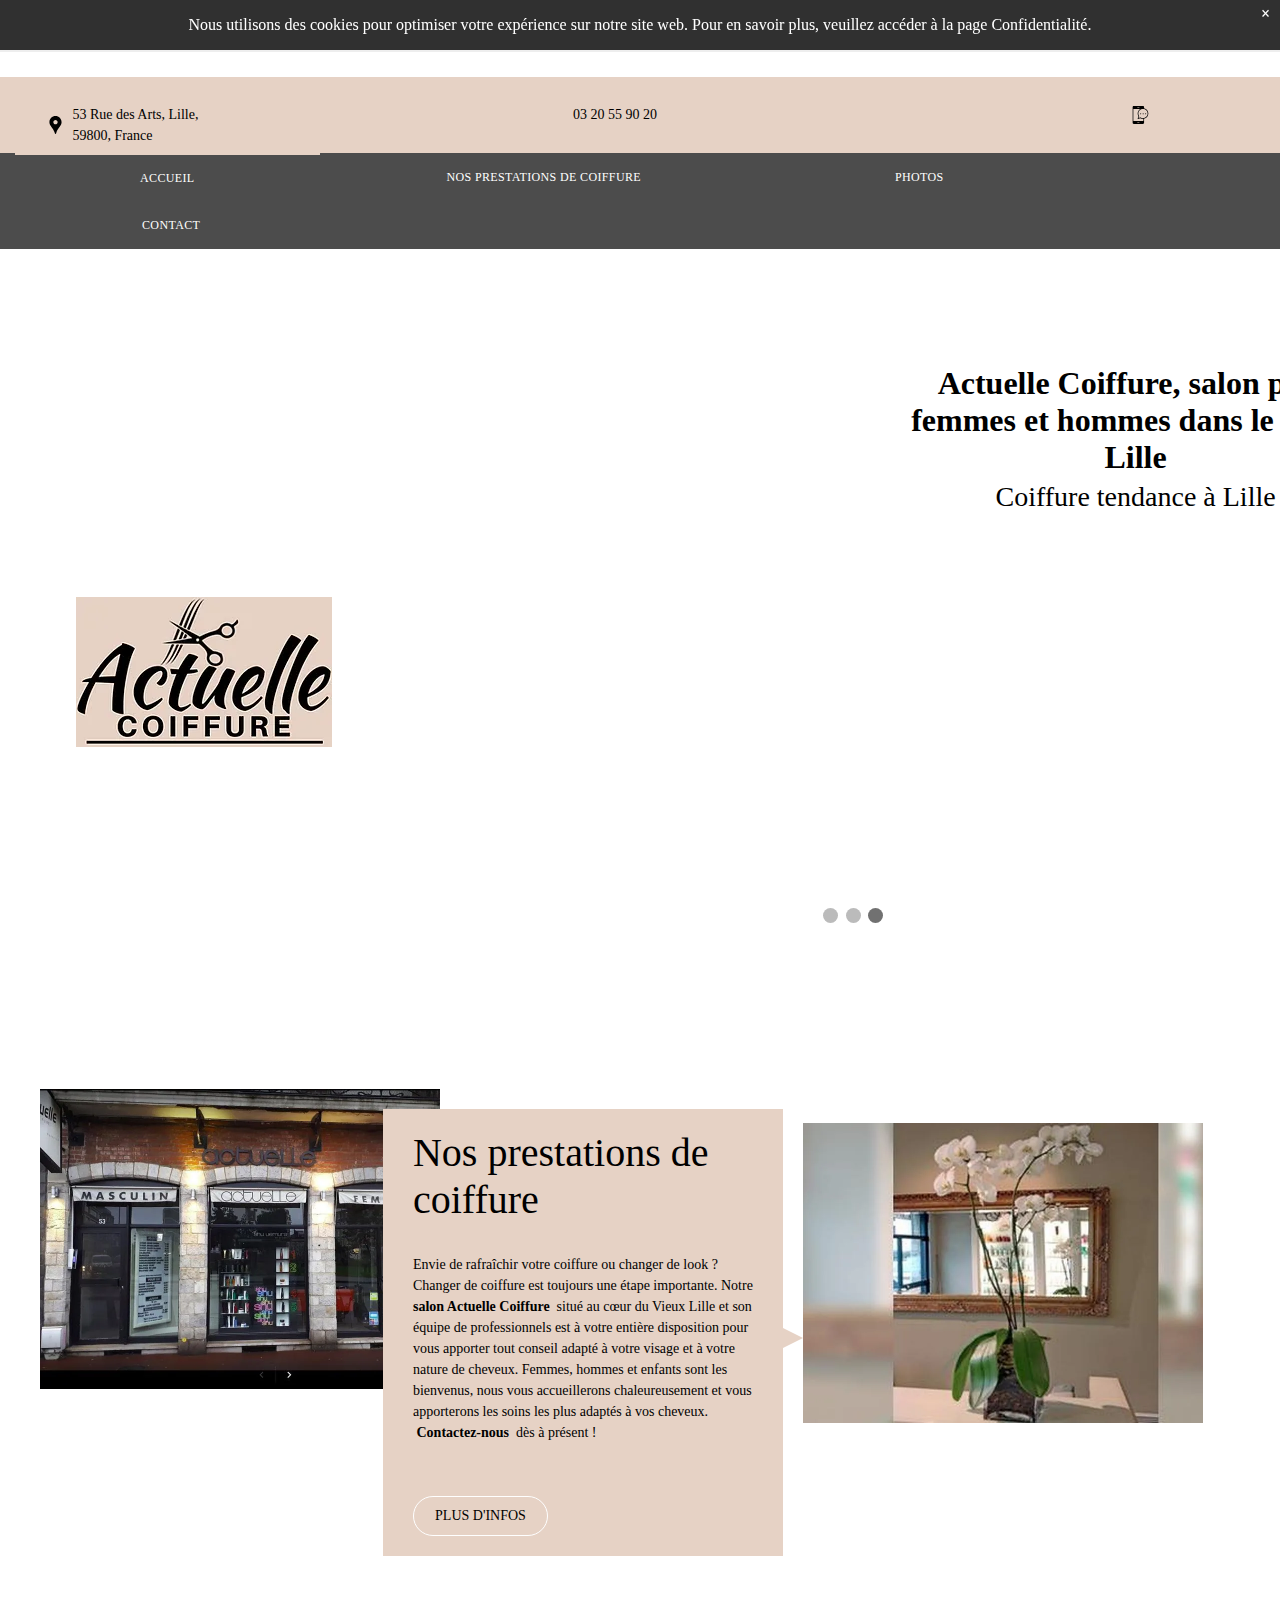
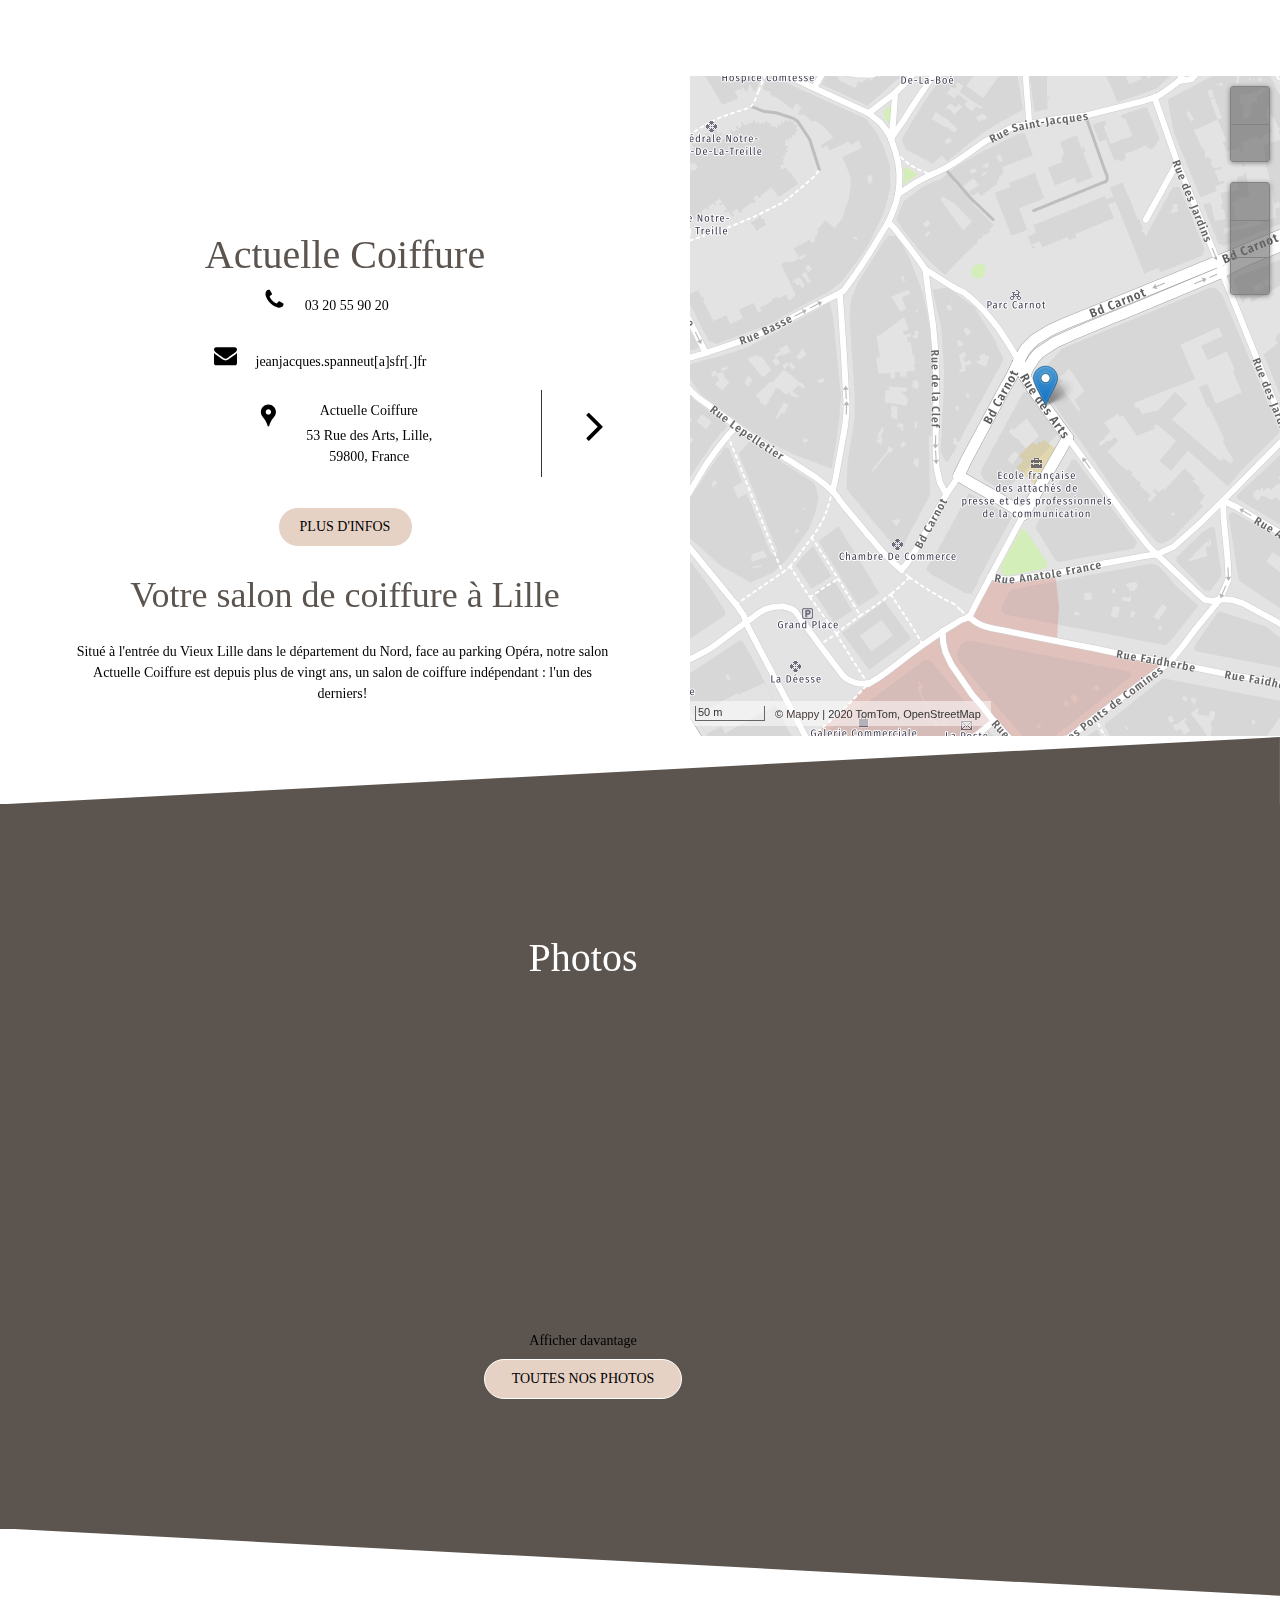
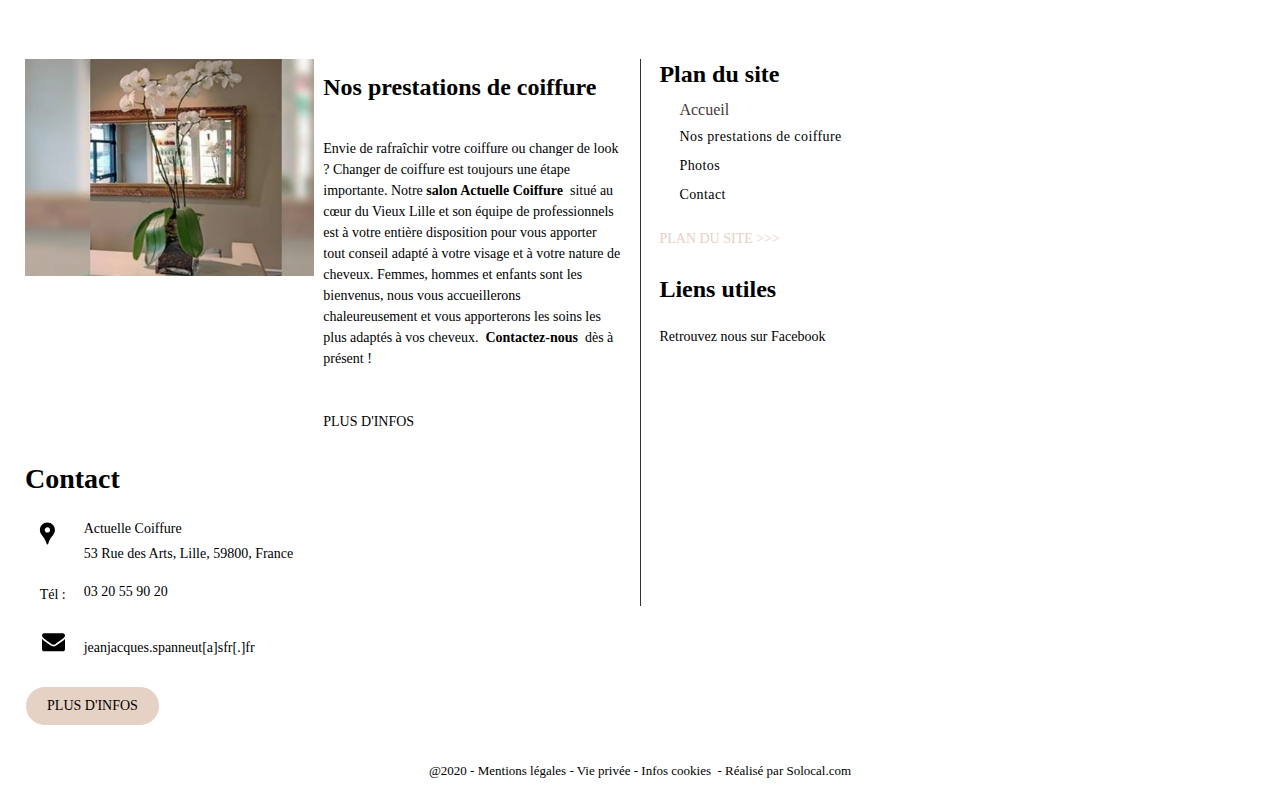
==== commit ebebcd89: "Correction du code via les normes W3C" ====
--- a/index.html
+++ b/index.html
@@ -4,15 +4,15 @@
 	<head>
 		<meta http-equiv="Content-Type" content="text/html; charset=UTF-8">
 		<style id="customRules"></style>
-        <script type="text/javascript" src="./Votre coiffeur spécialiste en soins capillaires à Lille_files/analytics.js.téléchargement" async></script>
+        <script src="./Votre_coiffeur_spécialiste_en_soins_capillaires_à_Lille_files/analytics.js.téléchargement" async></script>
         <script src="https://kit.fontawesome.com/cb2cd7d905.js" crossorigin="anonymous" async></script>
-		<script src="./Votre coiffeur spécialiste en soins capillaires à Lille_files/sp-2.0.0-dm-0.1.min.js.téléchargement" async></script>
+		<script src="./Votre_coiffeur_spécialiste_en_soins_capillaires_à_Lille_files/sp-2.0.0-dm-0.1.min.js.téléchargement" async></script>
 		<script src="./js/dekstop.js" async></script>
 		<!-- Injecting site-wide to the head -->
 		<!-- End Injecting site-wide to the head -->
 		<!-- ========= Meta Tags ========= -->
 		<!-- PWA settings -->
-		<script src="js/hash.js"async></script>
+		<script src="js/hash.js" async></script>
 		<script src="js/global.js" async></script>
 		<script src="js/asyncCss.js" async></script>
 		<!-- Add manifest -->
@@ -42,23 +42,23 @@
 		<meta property="og:description" content="Chez Actuelle Coiffure, les soins capillaires sont adaptés à votre nature de cheveux. Venez dès maintenant dans notre salon et prenez rendez-vous ! Nos coiffeurs visagistes vous propose une coupe tendance adaptée à votre visage et à vos envies. ">
 		<meta property="og:title" content="Votre coiffeur spécialiste en soins capillaires à Lille">
 		<!-- SYS- RVVfUFJPRFVDVElPTg== -->
-		<script charset="utf-8" src="./Votre coiffeur spécialiste en soins capillaires à Lille_files/runtime-module-anchors.de1cdd185aeab6280212.js.téléchargement" async></script>
-		<script charset="utf-8" src="./Votre coiffeur spécialiste en soins capillaires à Lille_files/10.5bec1c58f8a59abe2d05.js.téléchargement" async></script>
-		<script charset="utf-8" src="./Votre coiffeur spécialiste en soins capillaires à Lille_files/15.1744b590825ccfc7e5b2.js.téléchargement" async></script>
-		<script charset="utf-8" src="./Votre coiffeur spécialiste en soins capillaires à Lille_files/24.c859d27ab5f6b39f6f1a.js.téléchargement" async></script>
-		<script charset="utf-8" src="./Votre coiffeur spécialiste en soins capillaires à Lille_files/17.c2b481370bcf100261dd.js.téléchargement" async></script>
-		<script charset="utf-8" src="./Votre coiffeur spécialiste en soins capillaires à Lille_files/19.11210d2111d263cc97bf.js.téléchargement" async></script>
-		<script charset="utf-8" src="./Votre coiffeur spécialiste en soins capillaires à Lille_files/2.a5f872665b3e6cb269b4.js.téléchargement" async></script>
-		<script type="text/javascript" async="" src="./Votre coiffeur spécialiste en soins capillaires à Lille_files/mapProvider.mappy.js.téléchargement" async></script>
-		<link rel="stylesheet" type="text/css" id="leaflet-css" href="./Votre coiffeur spécialiste en soins capillaires à Lille_files/leaflet.css">
-		<link rel="stylesheet" type="text/css" id="mappy-css" href="./Votre coiffeur spécialiste en soins capillaires à Lille_files/L.Mappy.css">
-		<script charset="utf-8" src="./Votre coiffeur spécialiste en soins capillaires à Lille_files/3.284ec4a1bd61c1d76816.js.téléchargement" async></script>
-		<script charset="utf-8" src="./Votre coiffeur spécialiste en soins capillaires à Lille_files/22.dddc269a100fe4bee093.js.téléchargement" async></script>
-		<script charset="utf-8" src="./Votre coiffeur spécialiste en soins capillaires à Lille_files/21.58149fdc42ada352ed9d.js.téléchargement" async></script>
-		<script charset="utf-8" src="./Votre coiffeur spécialiste en soins capillaires à Lille_files/0.ed611bde9662d34a0c92.js.téléchargement" async></script>
-		<script charset="utf-8" src="./Votre coiffeur spécialiste en soins capillaires à Lille_files/9.47f4f301061fadee9184.js.téléchargement" async></script>
-		<script charset="utf-8" src="./Votre coiffeur spécialiste en soins capillaires à Lille_files/1.f4612de50e26a2ac5abd.js.téléchargement" async></script>
-        <script charset="utf-8" src="./Votre coiffeur spécialiste en soins capillaires à Lille_files/13.b5423f2af6370320064f.js.téléchargement" async></script>
+		<script src="./Votre_coiffeur_spécialiste_en_soins_capillaires_à_Lille_files/runtime-module-anchors.de1cdd185aeab6280212.js.téléchargement" async></script>
+		<script src="./Votre_coiffeur_spécialiste_en_soins_capillaires_à_Lille_files/10.5bec1c58f8a59abe2d05.js.téléchargement" async></script>
+		<script src="./Votre_coiffeur_spécialiste_en_soins_capillaires_à_Lille_files/15.1744b590825ccfc7e5b2.js.téléchargement" async></script>
+		<script src="./Votre_coiffeur_spécialiste_en_soins_capillaires_à_Lille_files/24.c859d27ab5f6b39f6f1a.js.téléchargement" async></script>
+		<script src="./Votre_coiffeur_spécialiste_en_soins_capillaires_à_Lille_files/17.c2b481370bcf100261dd.js.téléchargement" async></script>
+		<script src="./Votre_coiffeur_spécialiste_en_soins_capillaires_à_Lille_files/19.11210d2111d263cc97bf.js.téléchargement" async></script>
+		<script src="./Votre_coiffeur_spécialiste_en_soins_capillaires_à_Lille_files/2.a5f872665b3e6cb269b4.js.téléchargement" async></script>
+		<script src="./Votre_coiffeur_spécialiste_en_soins_capillaires_à_Lille_files/mapProvider.mappy.js.téléchargement" async></script>
+		<link rel="stylesheet" type="text/css" id="leaflet-css" href="./Votre_coiffeur_spécialiste_en_soins_capillaires_à_Lille_files/leaflet.css">
+		<link rel="stylesheet" type="text/css" id="mappy-css" href="./Votre_coiffeur_spécialiste_en_soins_capillaires_à_Lille_files/L.Mappy.css">
+		<script src="./Votre_coiffeur_spécialiste_en_soins_capillaires_à_Lille_files/3.284ec4a1bd61c1d76816.js.téléchargement" async></script>
+		<script src="./Votre_coiffeur_spécialiste_en_soins_capillaires_à_Lille_files/22.dddc269a100fe4bee093.js.téléchargement" async></script>
+		<script src="./Votre_coiffeur_spécialiste_en_soins_capillaires_à_Lille_files/21.58149fdc42ada352ed9d.js.téléchargement" async></script>
+		<script src="./Votre_coiffeur_spécialiste_en_soins_capillaires_à_Lille_files/0.ed611bde9662d34a0c92.js.téléchargement" async></script>
+		<script src="./Votre_coiffeur_spécialiste_en_soins_capillaires_à_Lille_files/9.47f4f301061fadee9184.js.téléchargement" async></script>
+		<script src="./Votre_coiffeur_spécialiste_en_soins_capillaires_à_Lille_files/1.f4612de50e26a2ac5abd.js.téléchargement" async></script>
+        <script src="./Votre_coiffeur_spécialiste_en_soins_capillaires_à_Lille_files/13.b5423f2af6370320064f.js.téléchargement" async></script>
 	</head>
 	<body id="dmRoot" class="supportsFontIcons supportsFontIcons dmRoot dmDesktopBody fix-mobile-scrolling dmResellerSite dmLargeBody isProductCatalog  pcCustomScrollbar d1SiteBody dmBodyNoIscroll fullyLoaded" style="padding:0;margin:0;">
 		<div id="disabledImageZone" style="display:none;z-index:-1">
@@ -80,8 +80,8 @@
 		<!-- ========= Site Content ========= -->
 		<div id="dm" class="dmwr">
 			<div class="dm_wrapper standard-var5 widgetStyle-3 standard">
-				<div dmwrapped="true" id="1901957768" class="dm-home-page" themewaschanged="true">
-					<div dmtemplateid="StandardLayoutMultiD" class="standardHeaderLayout dm-bfs dm-layout-home hasAnimations hasStickyHeader inMiniHeaderMode hamburger-reverse dmPageBody dmFreeHeader d-page-1716942098 showing-message runtime-module-container showing-message--shown" id="dm-outer-wrapper" data-page-class="1716942098" data-buttonstyle="ROUND_SIDES" data-soch="true" data-background-size="cover" data-background-attachment="fixed" data-background-repeat="no-repeat" data-background-position="50% 0%" data-background-hide-inner="true" data-background-fullbleed="false" data-background-parallax-selector=".dmSectionParallex" data-background-parallax-speed="0.2" style="top: 52px;">
+				<div data-dmwrapped="true" id="1901957768" class="dm-home-page" data-themewaschanged="true">
+					<div data-dmtemplateid="StandardLayoutMultiD" class="standardHeaderLayout dm-bfs dm-layout-home hasAnimations hasStickyHeader inMiniHeaderMode hamburger-reverse dmPageBody dmFreeHeader d-page-1716942098 showing-message runtime-module-container showing-message--shown" id="dm-outer-wrapper" data-page-class="1716942098" data-buttonstyle="ROUND_SIDES" data-soch="true" data-background-size="cover" data-background-attachment="fixed" data-background-repeat="no-repeat" data-background-position="50% 0%" data-background-hide-inner="true" data-background-fullbleed="false" data-background-parallax-selector=".dmSectionParallex" data-background-parallax-speed="0.2" style="top: 52px;">
 						<div id="dmStyle_outerContainer" class="dmOuter">
 							<div id="dmStyle_innerContainer" class="dmInner" style="min-height: 722px;">
 								<div class="dmLayoutWrapper standard-var dmStandardDesktop">
@@ -90,7 +90,7 @@
 										<div id="iscrollBody">
 											<div id="site_content">
 												<div class="dmHeaderContainer fHeader d-header-wrapper">
-													<div id="hcontainer" class="u_hcontainer dmHeader p_hfcontainer scroll-responder_set" freeheader="true" headerlayout="b58ba5b5703b4cd7b5f5f7951565dc87===horizontal-layout-5" data-scrollable-target="body" data-scrollable-target-threshold="1" data-scroll-responder-id="1" preserve-sticky-header="true" logo-size-target="0%" layout="78f5c343822e4eb3aac27f4ad5d13812===header">
+													<div id="hcontainer" class="u_hcontainer dmHeader p_hfcontainer scroll-responder_set" data-freeheader="true" data-headerlayout="b58ba5b5703b4cd7b5f5f7951565dc87===horizontal-layout-5" data-scrollable-target="body" data-scrollable-target-threshold="1" data-scroll-responder-id="1" data-preserve-sticky-header="true" data-logo-size-target="0%" data-layout="78f5c343822e4eb3aac27f4ad5d13812===header">
 														<div dm:templateorder="85" class="dmHeaderResp dmHeaderStack noSwitch" id="1709005236">
 															<div class="u_1808329521 dmRespRow fullBleedChanged fullBleedMode mini-header-hide-row" id="1808329521">
 																<div class="dmRespColsWrapper" id="1107030868">
@@ -98,7 +98,7 @@
 																		<div class="u_1619451047 dmRespRow mini-header-hide-row" id="1619451047">
 																			<div class="dmRespColsWrapper" id="1918123541">
 																				<div class="u_1101140430 dmRespCol small-12 large-3 medium-3 has-one-widget-only" id="1101140430">
-																					<div class="u_1622627366 graphicWidget" editablewidget="true" data-element-type="graphic" data-widget-type="graphic" id="1622627366">
+																					<div class="u_1622627366 graphicWidget" data-editablewidget="true" data-element-type="graphic" data-widget-type="graphic" id="1622627366">
 																						<svg xmlns="http://www.w3.org/2000/svg" viewBox="0 0 70 70" id="1674636845" class="svg u_1674636845" data-icon-name="wp-location_pin">
 																							<path d="M35,10c-9.4,0-17,7.6-17,17c0,4.1,1.5,8,4.1,11.1l0.1,0.1c4.6,5.3,7.9,10.8,9.9,16.4l1,3.7l0,0.1c0.3,1.1,1,1.6,1.9,1.6c0.9,0,1.6-0.5,1.9-1.6l1-3.8c1.9-5.6,5.3-11.2,9.9-16.4l0.1-0.1C50.5,35,52,31.1,52,27C52,17.6,44.4,10,35,10z M35,33c-3.3,0-6-2.7-6-6s2.7-6,6-6c3.3,0,6,2.7,6,6S38.3,33,35,33z" id="1477471348"></path>
 																						</svg>
@@ -144,7 +144,7 @@
 																<div class="dmRespColsWrapper" id="1901264001">
 																	<div class="dmRespCol small-12 medium-12 large-12 has-one-widget-only" id="1313582147">
 																		<div class="u_1574336027 imageWidget align-center" editablewidget="true" data-widget-type="image" id="1574336027" data-element-type="image">
-																			<a href="https://www.actuelle-coiffure.com/" id="1894925499" data-caption=""><img src="./Votre coiffeur spécialiste en soins capillaires à Lille_files/a1a8d9763f16433daff7f83c7e7ca163-512w.png" id="1952295831" class="" data-dm-image-path="https://de.cdn-website.com/e17455a31e5a4221992ed7cebb415a28/dms3rep/multi/a1a8d9763f16433daff7f83c7e7ca163.png" title="Actuelle Coiffure" alt="Actuelle Coiffure" onerror="handleImageLoadError(this)"></a>
+																			<a href="https://www.actuelle-coiffure.com/" id="1894925499" data-caption=""><img src="./Votre_coiffeur_spécialiste_en_soins_capillaires_à_Lille_files/a1a8d9763f16433daff7f83c7e7ca163-512w.png" id="1952295831" class="" data-dm-image-path="https://de.cdn-website.com/e17455a31e5a4221992ed7cebb415a28/dms3rep/multi/a1a8d9763f16433daff7f83c7e7ca163.png" title="Actuelle Coiffure" alt="Actuelle Coiffure" onerror="handleImageLoadError(this)"></a>
 																		</div>
 																	</div>
 																</div>
@@ -208,7 +208,7 @@
 																	<div class="dmRespColsWrapper" id="1646656844">
 																		<div class="u_1505723771 dmRespCol small-12 large-4 medium-4 hide-for-medium hide-for-small" id="1505723771">
 																			<div class="u_1938597534 imageWidget align-center" editablewidget="true" data-widget-type="image" id="1938597534" data-element-type="image">
-																				<a href="https://www.actuelle-coiffure.com/" id="1882115328" dm_dont_rewrite_url="false" file="false" data-caption=""><img src="./Votre coiffeur spécialiste en soins capillaires à Lille_files/a1a8d9763f16433daff7f83c7e7ca163-512w.png" id="1493289538" class="" data-dm-image-path="https://de.cdn-website.com/e17455a31e5a4221992ed7cebb415a28/dms3rep/multi/a1a8d9763f16433daff7f83c7e7ca163.png" title="Actuelle Coiffure" alt="Actuelle Coiffure" onerror="handleImageLoadError(this)"></a>
+																				<a href="https://www.actuelle-coiffure.com/" id="1882115328" dm_dont_rewrite_url="false" file="false" data-caption=""><img src="./Votre_coiffeur_spécialiste_en_soins_capillaires_à_Lille_files/a1a8d9763f16433daff7f83c7e7ca163-512w.png" id="1493289538" class="" data-dm-image-path="https://de.cdn-website.com/e17455a31e5a4221992ed7cebb415a28/dms3rep/multi/a1a8d9763f16433daff7f83c7e7ca163.png" title="Actuelle Coiffure" alt="Actuelle Coiffure" onerror="handleImageLoadError(this)"></a>
 																			</div>
 																		</div>
 																		<div class="u_1766970020 dmRespCol small-12 large-8 medium-8" id="1766970020">
@@ -236,7 +236,7 @@
 																					<ul class="slider">
 																						<li class="slide masked" style="justify-content: center; height: 597px;">
 																							<div class="container-image animated img-centre" data-anim-desktop="" style="background-image: url(&quot;https://le-de.cdn-website.com/e17455a31e5a4221992ed7cebb415a28/dms3rep/multi/opt/267865264bef47bcb26fa7da35cd726d-1920w.jpg&quot;); width: 100%; height: 597px; visibility: visible;">
-																								<img src="./Votre coiffeur spécialiste en soins capillaires à Lille_files/267865264bef47bcb26fa7da35cd726d-1920w.jpg" alt="" onerror="handleImageLoadError(this)" style="display: none;">
+																								<img src="./Votre_coiffeur_spécialiste_en_soins_capillaires_à_Lille_files/267865264bef47bcb26fa7da35cd726d-1920w.jpg" alt="" onerror="handleImageLoadError(this)" style="display: none;">
 																							</div>
 																							<div class="block-text" style="position: absolute; width: 607.8px; height: 48px; margin-bottom: 4px; top: 110.98px; left: 405px; background-color: transparent;">
 																								<div class="container-text animated" data-anim-desktop="" style="visibility: visible;">
@@ -255,7 +255,7 @@
 																						</li>
 																						<li class="slide masked" style="justify-content: center; height: 597px;">
 																							<div class="container-image animated img-centre" data-anim-desktop="" style="background-image: url(&quot;https://le-de.cdn-website.com/e17455a31e5a4221992ed7cebb415a28/dms3rep/multi/opt/7cf819b29463485ab2a15fb6f5237a16-1920w.jpg&quot;); width: 100%; height: 597px; visibility: visible;">
-																								<img src="./Votre coiffeur spécialiste en soins capillaires à Lille_files/7cf819b29463485ab2a15fb6f5237a16-1920w.jpg" alt="" onerror="handleImageLoadError(this)" style="display: none;">
+																								<img src="./Votre_coiffeur_spécialiste_en_soins_capillaires_à_Lille_files/7cf819b29463485ab2a15fb6f5237a16-1920w.jpg" alt="" onerror="handleImageLoadError(this)" style="display: none;">
 																							</div>
 																							<div class="block-text" style="position: absolute; width: 607.8px; height: 48px; margin-bottom: 4px; background-color: transparent; top: 110.98px; left: 405px;">
 																								<div class="container-text animated" data-anim-desktop="" style="visibility: visible;">
@@ -274,7 +274,7 @@
 																						</li>
 																						<li class="slide" style="justify-content: center; height: 597px;">
 																							<div class="container-image animated img-centre" data-anim-desktop="" style="background-image: url(&quot;https://le-de.cdn-website.com/e17455a31e5a4221992ed7cebb415a28/dms3rep/multi/opt/9b1cff41dfde47429fb8d9d640114460-1920w.jpg&quot;); width: 100%; height: 597px; visibility: visible;">
-																								<img src="./Votre coiffeur spécialiste en soins capillaires à Lille_files/9b1cff41dfde47429fb8d9d640114460-1920w.jpg" alt="" onerror="handleImageLoadError(this)" style="display: none;">
+																								<img src="./Votre_coiffeur_spécialiste_en_soins_capillaires_à_Lille_files/9b1cff41dfde47429fb8d9d640114460-1920w.jpg" alt="" onerror="handleImageLoadError(this)" style="display: none;">
 																							</div>
 																							<div class="block-text" style="position: absolute; width: 607.8px; height: 48px; margin-bottom: 4px; background-color: transparent; top: 110.98px; left: 405px;">
 																								<div class="container-text animated" data-anim-desktop="" style="visibility: visible;">
@@ -395,7 +395,7 @@
 																	<div class="dmRespColsWrapper" id="1470212988">
 																		<div class="u_1840438328 dmRespCol small-12 large-4 medium-4" id="1840438328" data-anim-desktop="fadeInLeft" style="visibility: visible; opacity: 1; transform: translate3d(0%, 0%, 0px); transition-delay: unset !important; transition-duration: unset !important; animation-delay: unset !important; animation-duration: unset !important; transition-property: none !important;">
 																			<div class="u_1133949831 imageWidget align-center" editablewidget="true" data-element-type="image" data-widget-type="image" id="1133949831">
-																				<a id="1414142489" data-caption=""><img src="./Votre coiffeur spécialiste en soins capillaires à Lille_files/66440d07faaa4319a047310acab8b18f-1920w.jpg" id="1576605670" class="" title="FACADE" data-dm-image-path="https://de.cdn-website.com/e17455a31e5a4221992ed7cebb415a28/dms3rep/multi/66440d07faaa4319a047310acab8b18f.jpg" alt="FACADE" onerror="handleImageLoadError(this)"></a>
+																				<a id="1414142489" data-caption=""><img src="./Votre_coiffeur_spécialiste_en_soins_capillaires_à_Lille_files/66440d07faaa4319a047310acab8b18f-1920w.jpg" id="1576605670" class="" title="FACADE" data-dm-image-path="https://de.cdn-website.com/e17455a31e5a4221992ed7cebb415a28/dms3rep/multi/66440d07faaa4319a047310acab8b18f.jpg" alt="FACADE" onerror="handleImageLoadError(this)"></a>
 																			</div>
 																		</div>
 																		<div class="u_1944444560 dmRespCol small-12 large-4 medium-4" id="1944444560" data-anim-desktop="none" style="visibility: visible;">
@@ -418,7 +418,7 @@
 																		</div>
 																		<div class="u_1447842604 dmRespCol small-12 large-4 medium-4" id="1447842604">
 																			<div class="u_1440568558 imageWidget align-center" editablewidget="true" data-element-type="image" data-widget-type="image" id="1440568558" data-anim-desktop="fadeInRight" style="visibility: visible; opacity: 1; transform: translate3d(0%, 0%, 0px); transition-delay: unset !important; transition-duration: unset !important; animation-delay: unset !important; animation-duration: unset !important; transition-property: none !important;">
-																				<a id="1380377019" dm_dont_rewrite_url="false" href="https://www.actuelle-coiffure.com/coupe-cheveux" file="false" data-caption=""><img src="./Votre coiffeur spécialiste en soins capillaires à Lille_files/539b1e9ed7434a4280cab93c8cd4f4e0-1920w.jpg" id="1442846996" class="" title="coiffure" data-dm-image-path="https://de.cdn-website.com/e17455a31e5a4221992ed7cebb415a28/dms3rep/multi/539b1e9ed7434a4280cab93c8cd4f4e0.jpg" alt="coiffure" onerror="handleImageLoadError(this)"></a>
+																				<a id="1380377019" dm_dont_rewrite_url="false" href="https://www.actuelle-coiffure.com/coupe-cheveux" file="false" data-caption=""><img src="./Votre_coiffeur_spécialiste_en_soins_capillaires_à_Lille_files/539b1e9ed7434a4280cab93c8cd4f4e0-1920w.jpg" id="1442846996" class="" title="coiffure" data-dm-image-path="https://de.cdn-website.com/e17455a31e5a4221992ed7cebb415a28/dms3rep/multi/539b1e9ed7434a4280cab93c8cd4f4e0.jpg" alt="coiffure" onerror="handleImageLoadError(this)"></a>
 																			</div>
 																			<div class="u_1882395288 graphicWidget hide-for-medium" editablewidget="true" data-element-type="graphic" data-widget-type="graphic" id="1882395288">
 																				<svg version="1.1" id="1463818814" xmlns="http://www.w3.org/2000/svg" xmlns:xlink="http://www.w3.org/1999/xlink" x="0px" y="0px" viewBox="0 0 200 200" style="enable-background:new 0 0 200 200;" xml:space="preserve" class="svg u_1463818814" data-icon-custom="true" data-icon-name="arrow1.svg">
@@ -512,31 +512,31 @@
 																						<div class="leaflet-pane leaflet-tile-pane">
 																							<div class="leaflet-layer " style="z-index: 1; opacity: 1;">
 																								<div class="leaflet-tile-container leaflet-zoom-animated" style="z-index: 19; transform: translate3d(0px, 0px, 0px) scale(1);">
-																									<img alt="" role="presentation" src="./Votre coiffeur spécialiste en soins capillaires à Lille_files/44087" class="leaflet-tile leaflet-tile-loaded" style="width: 256px; height: 256px; transform: translate3d(15px, 15px, 0px); opacity: 1;">
-																									<img alt="" role="presentation" src="./Votre coiffeur spécialiste en soins capillaires à Lille_files/44087(1)" class="leaflet-tile leaflet-tile-loaded" style="width: 256px; height: 256px; transform: translate3d(271px, 15px, 0px); opacity: 1;">
-																									<img alt="" role="presentation" src="./Votre coiffeur spécialiste en soins capillaires à Lille_files/44088" class="leaflet-tile leaflet-tile-loaded" style="width: 256px; height: 256px; transform: translate3d(15px, 271px, 0px); opacity: 1;">
-																									<img alt="" role="presentation" src="./Votre coiffeur spécialiste en soins capillaires à Lille_files/44088(1)" class="leaflet-tile leaflet-tile-loaded" style="width: 256px; height: 256px; transform: translate3d(271px, 271px, 0px); opacity: 1;">
-																									<img alt="" role="presentation" src="./Votre coiffeur spécialiste en soins capillaires à Lille_files/44086" class="leaflet-tile leaflet-tile-loaded" style="width: 256px; height: 256px; transform: translate3d(15px, -241px, 0px); opacity: 1;">
-																									<img alt="" role="presentation" src="./Votre coiffeur spécialiste en soins capillaires à Lille_files/44086(1)" class="leaflet-tile leaflet-tile-loaded" style="width: 256px; height: 256px; transform: translate3d(271px, -241px, 0px); opacity: 1;">
-																									<img alt="" role="presentation" src="./Votre coiffeur spécialiste en soins capillaires à Lille_files/44087(2)" class="leaflet-tile leaflet-tile-loaded" style="width: 256px; height: 256px; transform: translate3d(-241px, 15px, 0px); opacity: 1;">
-																									<img alt="" role="presentation" src="./Votre coiffeur spécialiste en soins capillaires à Lille_files/44087(3)" class="leaflet-tile leaflet-tile-loaded" style="width: 256px; height: 256px; transform: translate3d(527px, 15px, 0px); opacity: 1;">
-																									<img alt="" role="presentation" src="./Votre coiffeur spécialiste en soins capillaires à Lille_files/44088(2)" class="leaflet-tile leaflet-tile-loaded" style="width: 256px; height: 256px; transform: translate3d(-241px, 271px, 0px); opacity: 1;">
-																									<img alt="" role="presentation" src="./Votre coiffeur spécialiste en soins capillaires à Lille_files/44088(3)" class="leaflet-tile leaflet-tile-loaded" style="width: 256px; height: 256px; transform: translate3d(527px, 271px, 0px); opacity: 1;">
-																									<img alt="" role="presentation" src="./Votre coiffeur spécialiste en soins capillaires à Lille_files/44089" class="leaflet-tile leaflet-tile-loaded" style="width: 256px; height: 256px; transform: translate3d(15px, 527px, 0px); opacity: 1;">
-																									<img alt="" role="presentation" src="./Votre coiffeur spécialiste en soins capillaires à Lille_files/44089(1)" class="leaflet-tile leaflet-tile-loaded" style="width: 256px; height: 256px; transform: translate3d(271px, 527px, 0px); opacity: 1;">
-																									<img alt="" role="presentation" src="./Votre coiffeur spécialiste en soins capillaires à Lille_files/44086(2)" class="leaflet-tile leaflet-tile-loaded" style="width: 256px; height: 256px; transform: translate3d(-241px, -241px, 0px); opacity: 1;">
-																									<img alt="" role="presentation" src="./Votre coiffeur spécialiste en soins capillaires à Lille_files/44086(3)" class="leaflet-tile leaflet-tile-loaded" style="width: 256px; height: 256px; transform: translate3d(527px, -241px, 0px); opacity: 1;">
-																									<img alt="" role="presentation" src="./Votre coiffeur spécialiste en soins capillaires à Lille_files/44089(2)" class="leaflet-tile leaflet-tile-loaded" style="width: 256px; height: 256px; transform: translate3d(-241px, 527px, 0px); opacity: 1;">
-																									<img alt="" role="presentation" src="./Votre coiffeur spécialiste en soins capillaires à Lille_files/44089(3)" class="leaflet-tile leaflet-tile-loaded" style="width: 256px; height: 256px; transform: translate3d(527px, 527px, 0px); opacity: 1;">
+																									<img alt="" role="presentation" src="./Votre_coiffeur_spécialiste_en_soins_capillaires_à_Lille_files/44087" class="leaflet-tile leaflet-tile-loaded" style="width: 256px; height: 256px; transform: translate3d(15px, 15px, 0px); opacity: 1;">
+																									<img alt="" role="presentation" src="./Votre_coiffeur_spécialiste_en_soins_capillaires_à_Lille_files/44087(1)" class="leaflet-tile leaflet-tile-loaded" style="width: 256px; height: 256px; transform: translate3d(271px, 15px, 0px); opacity: 1;">
+																									<img alt="" role="presentation" src="./Votre_coiffeur_spécialiste_en_soins_capillaires_à_Lille_files/44088" class="leaflet-tile leaflet-tile-loaded" style="width: 256px; height: 256px; transform: translate3d(15px, 271px, 0px); opacity: 1;">
+																									<img alt="" role="presentation" src="./Votre_coiffeur_spécialiste_en_soins_capillaires_à_Lille_files/44088(1)" class="leaflet-tile leaflet-tile-loaded" style="width: 256px; height: 256px; transform: translate3d(271px, 271px, 0px); opacity: 1;">
+																									<img alt="" role="presentation" src="./Votre_coiffeur_spécialiste_en_soins_capillaires_à_Lille_files/44086" class="leaflet-tile leaflet-tile-loaded" style="width: 256px; height: 256px; transform: translate3d(15px, -241px, 0px); opacity: 1;">
+																									<img alt="" role="presentation" src="./Votre_coiffeur_spécialiste_en_soins_capillaires_à_Lille_files/44086(1)" class="leaflet-tile leaflet-tile-loaded" style="width: 256px; height: 256px; transform: translate3d(271px, -241px, 0px); opacity: 1;">
+																									<img alt="" role="presentation" src="./Votre_coiffeur_spécialiste_en_soins_capillaires_à_Lille_files/44087(2)" class="leaflet-tile leaflet-tile-loaded" style="width: 256px; height: 256px; transform: translate3d(-241px, 15px, 0px); opacity: 1;">
+																									<img alt="" role="presentation" src="./Votre_coiffeur_spécialiste_en_soins_capillaires_à_Lille_files/44087(3)" class="leaflet-tile leaflet-tile-loaded" style="width: 256px; height: 256px; transform: translate3d(527px, 15px, 0px); opacity: 1;">
+																									<img alt="" role="presentation" src="./Votre_coiffeur_spécialiste_en_soins_capillaires_à_Lille_files/44088(2)" class="leaflet-tile leaflet-tile-loaded" style="width: 256px; height: 256px; transform: translate3d(-241px, 271px, 0px); opacity: 1;">
+																									<img alt="" role="presentation" src="./Votre_coiffeur_spécialiste_en_soins_capillaires_à_Lille_files/44088(3)" class="leaflet-tile leaflet-tile-loaded" style="width: 256px; height: 256px; transform: translate3d(527px, 271px, 0px); opacity: 1;">
+																									<img alt="" role="presentation" src="./Votre_coiffeur_spécialiste_en_soins_capillaires_à_Lille_files/44089" class="leaflet-tile leaflet-tile-loaded" style="width: 256px; height: 256px; transform: translate3d(15px, 527px, 0px); opacity: 1;">
+																									<img alt="" role="presentation" src="./Votre_coiffeur_spécialiste_en_soins_capillaires_à_Lille_files/44089(1)" class="leaflet-tile leaflet-tile-loaded" style="width: 256px; height: 256px; transform: translate3d(271px, 527px, 0px); opacity: 1;">
+																									<img alt="" role="presentation" src="./Votre_coiffeur_spécialiste_en_soins_capillaires_à_Lille_files/44086(2)" class="leaflet-tile leaflet-tile-loaded" style="width: 256px; height: 256px; transform: translate3d(-241px, -241px, 0px); opacity: 1;">
+																									<img alt="" role="presentation" src="./Votre_coiffeur_spécialiste_en_soins_capillaires_à_Lille_files/44086(3)" class="leaflet-tile leaflet-tile-loaded" style="width: 256px; height: 256px; transform: translate3d(527px, -241px, 0px); opacity: 1;">
+																									<img alt="" role="presentation" src="./Votre_coiffeur_spécialiste_en_soins_capillaires_à_Lille_files/44089(2)" class="leaflet-tile leaflet-tile-loaded" style="width: 256px; height: 256px; transform: translate3d(-241px, 527px, 0px); opacity: 1;">
+																									<img alt="" role="presentation" src="./Votre_coiffeur_spécialiste_en_soins_capillaires_à_Lille_files/44089(3)" class="leaflet-tile leaflet-tile-loaded" style="width: 256px; height: 256px; transform: translate3d(527px, 527px, 0px); opacity: 1;">
 																								</div>
 																							</div>
 																						</div>
 																						<div class="leaflet-pane leaflet-shadow-pane">
-																							<img src="./Votre coiffeur spécialiste en soins capillaires à Lille_files/marker-shadow.png" class="leaflet-marker-shadow leaflet-zoom-animated" alt="" style="margin-left: -12px; margin-top: -41px; width: 41px; height: 41px; transform: translate3d(355px, 330px, 0px);">
+																							<img src="./Votre_coiffeur_spécialiste_en_soins_capillaires_à_Lille_files/marker-shadow.png" class="leaflet-marker-shadow leaflet-zoom-animated" alt="" style="margin-left: -12px; margin-top: -41px; width: 41px; height: 41px; transform: translate3d(355px, 330px, 0px);">
 																						</div>
 																						<div class="leaflet-pane leaflet-overlay-pane"></div>
 																						<div class="leaflet-pane leaflet-marker-pane">
-																							<img src="./Votre coiffeur spécialiste en soins capillaires à Lille_files/marker-icon-2x.png" class="leaflet-marker-icon leaflet-zoom-animated leaflet-interactive map-marker" tabindex="0" style="margin-left: -12px; margin-top: -41px; width: 25px; height: 41px; transform: translate3d(355px, 330px, 0px); z-index: 330;">
+																							<img src="./Votre_coiffeur_spécialiste_en_soins_capillaires_à_Lille_files/marker-icon-2x.png" class="leaflet-marker-icon leaflet-zoom-animated leaflet-interactive map-marker" tabindex="0" style="margin-left: -12px; margin-top: -41px; width: 25px; height: 41px; transform: translate3d(355px, 330px, 0px); z-index: 330;">
 																						</div>
 																						<div class="leaflet-pane leaflet-tooltip-pane"></div>
 																						<div class="leaflet-pane leaflet-popup-pane"></div>
@@ -748,7 +748,7 @@
 																			<div class="dmRespColsWrapper" id="1082399003">
 																				<div class="dmRespCol large-6 medium-6 small-12" id="1946712873">
 																					<div class="u_1989597175 imageWidget align-center" editablewidget="true" data-element-type="image" data-widget-type="image" id="1989597175" data-anim-desktop="fadeInRight" style="visibility: visible; opacity: 1; transform: translate3d(0%, 0%, 0px); transition-delay: unset !important; transition-duration: unset !important; animation-delay: unset !important; animation-duration: unset !important; transition-property: none !important;">
-																						<a id="1909634882" dm_dont_rewrite_url="false" href="https://www.actuelle-coiffure.com/coupe-cheveux" file="false" data-caption=""><img src="./Votre coiffeur spécialiste en soins capillaires à Lille_files/539b1e9ed7434a4280cab93c8cd4f4e0-1920w.jpg" id="1304565467" class="" title="coiffure" data-dm-image-path="https://de.cdn-website.com/e17455a31e5a4221992ed7cebb415a28/dms3rep/multi/539b1e9ed7434a4280cab93c8cd4f4e0.jpg" alt="coiffure" onerror="handleImageLoadError(this)"></a>
+																						<a id="1909634882" dm_dont_rewrite_url="false" href="https://www.actuelle-coiffure.com/coupe-cheveux" file="false" data-caption=""><img src="./Votre_coiffeur_spécialiste_en_soins_capillaires_à_Lille_files/539b1e9ed7434a4280cab93c8cd4f4e0-1920w.jpg" id="1304565467" class="" title="coiffure" data-dm-image-path="https://de.cdn-website.com/e17455a31e5a4221992ed7cebb415a28/dms3rep/multi/539b1e9ed7434a4280cab93c8cd4f4e0.jpg" alt="coiffure" onerror="handleImageLoadError(this)"></a>
 																					</div>
 																				</div>
 																				<div class="u_1650814683 dmRespCol large-6 medium-6 small-12" id="1650814683">
@@ -917,24 +917,24 @@
 		<!--  Add full CSS and Javascript before the close tag of the body if needed -->
 		<!-- Google Fonts Include -->
 		<link rel="stylesheet" href="./css/" as="style" onload="loadCSS(this)" type="text/css">
-		<link rel="stylesheet" as="style" onload="loadCSS(this)" href="./Votre coiffeur spécialiste en soins capillaires à Lille_files/css-font-package-v2.min.css" type="text/css">
+		<link rel="stylesheet" as="style" onload="loadCSS(this)" href="./Votre_coiffeur_spécialiste_en_soins_capillaires_à_Lille_files/css-font-package-v2.min.css" type="text/css">
 		<!-- RT CSS Include d-css-runtime-desktop-one-package-new-->
-		<link rel="stylesheet" as="style" onload="loadCSS(this)" href="./Votre coiffeur spécialiste en soins capillaires à Lille_files/d-css-runtime-desktop-one-package-new.min.css" type="text/css">
+		<link rel="stylesheet" as="style" onload="loadCSS(this)" href="./Votre_coiffeur_spécialiste_en_soins_capillaires_à_Lille_files/d-css-runtime-desktop-one-package-new.min.css" type="text/css">
 		<!-- End of RT CSS Include -->
-		<link rel="stylesheet" href="./Votre coiffeur spécialiste en soins capillaires à Lille_files/7b6a8512a2bc76a346e030e95cd46719.css" id="widgetCSS" as="style" onload="loadCSS(this)" type="text/css">
+		<link rel="stylesheet" href="./Votre_coiffeur_spécialiste_en_soins_capillaires_à_Lille_files/7b6a8512a2bc76a346e030e95cd46719.css" id="widgetCSS" as="style" onload="loadCSS(this)" type="text/css">
 		<!-- This is populated in Ajax navigation -->
 		<style id="pageAdditionalWidgetsCss" type="text/css">
 		</style>
 		<!-- Site CSS -->
-		<link rel="stylesheet" href="./Votre coiffeur spécialiste en soins capillaires à Lille_files/e17455a31e5a4221992ed7cebb415a28_1.min.css" id="siteGlobalCss" as="style" onload="loadCSS(this)" type="text/css">
+		<link rel="stylesheet" href="./Votre_coiffeur_spécialiste_en_soins_capillaires_à_Lille_files/e17455a31e5a4221992ed7cebb415a28_1.min.css" id="siteGlobalCss" as="style" onload="loadCSS(this)" type="text/css">
 		<!-- additional css file per platform -->
-		<link type="text/css" rel="stylesheet" href="./Votre coiffeur spécialiste en soins capillaires à Lille_files/solocal-runtime.css">
+		<link type="text/css" rel="stylesheet" href="./Votre_coiffeur_spécialiste_en_soins_capillaires_à_Lille_files/solocal-runtime.css">
 		<style id="innerPagesStyle" type="text/css">
 		</style>
 		<style id="additionalGlobalCss" type="text/css">
 		</style>
 		<!-- Page CSS -->
-		<link rel="stylesheet" href="./Votre coiffeur spécialiste en soins capillaires à Lille_files/e17455a31e5a4221992ed7cebb415a28_home_1.min.css" id="homeCssLink" as="style" onload="loadCSS(this)" type="text/css">
+		<link rel="stylesheet" href="./Votre_coiffeur_spécialiste_en_soins_capillaires_à_Lille_files/e17455a31e5a4221992ed7cebb415a28_home_1.min.css" id="homeCssLink" as="style" onload="loadCSS(this)" type="text/css">
 		<style id="pagestyle" type="text/css">
 		</style>
 		<style id="pagestyleDevice" type="text/css">
@@ -957,23 +957,23 @@
 		<script src="./js/version.js" async></script>
 		<script src="./js/popups.js" async></script>
 		<!-- Load jQuery -->
-		<script type="text/javascript" src="./Votre coiffeur spécialiste en soins capillaires à Lille_files/jquery.min.js.téléchargement" async></script>
+		<script src="./Votre_coiffeur_spécialiste_en_soins_capillaires_à_Lille_files/jquery.min.js.téléchargement" async></script>
 		<!-- End Load jQuery -->
 		<script src="./js/cookie.js" async></script>
 		<script src="./js/monitor.js" async></script>
 		<!-- HEAD RT JS Include -->
 		<script src="./js/head.js" async></script>
-		<script src="./Votre coiffeur spécialiste en soins capillaires à Lille_files/d-js-runtime-one-package.min.js.téléchargement" async></script>
+		<script src="./Votre_coiffeur_spécialiste_en_soins_capillaires_à_Lille_files/d-js-runtime-one-package.min.js.téléchargement" async></script>
 		<!-- End of HEAD RT JS Include -->
-		<script src="./Votre coiffeur spécialiste en soins capillaires à Lille_files/d-js-one-runtime-layouts-package.min.js.téléchargement" async></script>
-		<script src="./Votre coiffeur spécialiste en soins capillaires à Lille_files/d-js-one-runtime-layouts-desktop.min.js.téléchargement" async></script>
+		<script src="./Votre_coiffeur_spécialiste_en_soins_capillaires_à_Lille_files/d-js-one-runtime-layouts-package.min.js.téléchargement" async></script>
+		<script src="./Votre_coiffeur_spécialiste_en_soins_capillaires_à_Lille_files/d-js-one-runtime-layouts-desktop.min.js.téléchargement" async></script>
 		<script src="./js/resize.js" async></script>
-		<script type="text/javascript" id="d_track_campaign" src="./js/campaign.js" async></script>
+		<script id="d_track_campaign" src="./js/campaign.js" async></script>
 		<script src="./js/gaq.js" async></script>
-		<script async="" src="./Votre coiffeur spécialiste en soins capillaires à Lille_files/js"></script>
-		<script type="text/javascript" id="d_track_ga" src="./js/track.js" async></script>
+		<script async="" src="./Votre_coiffeur_spécialiste_en_soins_capillaires_à_Lille_files/js"></script>
+		<script id="d_track_ga" src="./js/track.js" async></script>
 			
-		<script type="text/javascript" id="d_track_sp" src="./js/tracks.js" async></script>
+		<script id="d_track_sp" src="./js/tracks.js" async></script>
 		<div style="display:none;" id="P6iryBW0Wu"></div>
 		<!-- photoswipe markup -->
 		<!-- Root element of PhotoSwipe. Must have class pswp. -->
@@ -1027,7 +1027,7 @@
 		<div class="data"></div>
 	</div>
 	<script id="d_track_personalization" src="./js/data.js" async></script>
-	<script type="text/javascript" src="./js/parameter.js" async></script>
+	<script src="./js/parameter.js" async></script>
 	<script src="./js/ios.js" async></script>
 	<script src="./js/api.js" async></script>
 	<!--  End Script tags -->
@@ -1036,7 +1036,7 @@
 	<!--  Begin Product Custom HTML Markup -->
 	<div class="adhesive"></div>
 	<div class="adhesivePlus"></div>
-	<script src="./Votre coiffeur spécialiste en soins capillaires à Lille_files/rgpd-production_v15.js.téléchargement" async></script>
+	<script src="./Votre_coiffeur_spécialiste_en_soins_capillaires_à_Lille_files/rgpd-production_v15.js.téléchargement" async></script>
 	<!--  End Product Custom HTML Markup -->
 </body>
 </html>
--- a/Votre_coiffeur_spécialiste_en_soins_capillaires_à_Lille_files/leaflet.css
+++ b/Votre_coiffeur_spécialiste_en_soins_capillaires_à_Lille_files/leaflet.css
@@ -0,0 +1,624 @@
+/* required styles */
+
+.leaflet-pane,
+.leaflet-tile,
+.leaflet-marker-icon,
+.leaflet-marker-shadow,
+.leaflet-tile-container,
+.leaflet-pane > svg,
+.leaflet-pane > canvas,
+.leaflet-zoom-box,
+.leaflet-image-layer,
+.leaflet-layer {
+	position: absolute;
+	left: 0;
+	top: 0;
+	}
+.leaflet-container {
+	overflow: hidden;
+	}
+.leaflet-tile,
+.leaflet-marker-icon,
+.leaflet-marker-shadow {
+	-webkit-user-select: none;
+	   -moz-user-select: none;
+	        user-select: none;
+	  -webkit-user-drag: none;
+	}
+/* Safari renders non-retina tile on retina better with this, but Chrome is worse */
+.leaflet-safari .leaflet-tile {
+	image-rendering: -webkit-optimize-contrast;
+	}
+/* hack that prevents hw layers "stretching" when loading new tiles */
+.leaflet-safari .leaflet-tile-container {
+	width: 1600px;
+	height: 1600px;
+	-webkit-transform-origin: 0 0;
+	}
+.leaflet-marker-icon,
+.leaflet-marker-shadow {
+	display: block;
+	}
+/* .leaflet-container svg: reset svg max-width decleration shipped in Joomla! (joomla.org) 3.x */
+/* .leaflet-container img: map is broken in FF if you have max-width: 100% on tiles */
+.leaflet-container .leaflet-overlay-pane svg,
+.leaflet-container .leaflet-marker-pane img,
+.leaflet-container .leaflet-shadow-pane img,
+.leaflet-container .leaflet-tile-pane img,
+.leaflet-container img.leaflet-image-layer {
+	max-width: none !important;
+	}
+
+.leaflet-container.leaflet-touch-zoom {
+	-ms-touch-action: pan-x pan-y;
+	touch-action: pan-x pan-y;
+	}
+.leaflet-container.leaflet-touch-drag {
+	-ms-touch-action: pinch-zoom;
+	}
+.leaflet-container.leaflet-touch-drag.leaflet-touch-zoom {
+	-ms-touch-action: none;
+	touch-action: none;
+}
+.leaflet-tile {
+	filter: inherit;
+	visibility: hidden;
+	}
+.leaflet-tile-loaded {
+	visibility: inherit;
+	}
+.leaflet-zoom-box {
+	width: 0;
+	height: 0;
+	-moz-box-sizing: border-box;
+	     box-sizing: border-box;
+	z-index: 800;
+	}
+/* workaround for https://bugzilla.mozilla.org/show_bug.cgi?id=888319 */
+.leaflet-overlay-pane svg {
+	-moz-user-select: none;
+	}
+
+.leaflet-pane         { z-index: 400; }
+
+.leaflet-tile-pane    { z-index: 200; }
+.leaflet-overlay-pane { z-index: 400; }
+.leaflet-shadow-pane  { z-index: 500; }
+.leaflet-marker-pane  { z-index: 600; }
+.leaflet-tooltip-pane   { z-index: 650; }
+.leaflet-popup-pane   { z-index: 700; }
+
+.leaflet-map-pane canvas { z-index: 100; }
+.leaflet-map-pane svg    { z-index: 200; }
+
+.leaflet-vml-shape {
+	width: 1px;
+	height: 1px;
+	}
+.lvml {
+	behavior: url(#default#VML);
+	display: inline-block;
+	position: absolute;
+	}
+
+
+/* control positioning */
+
+.leaflet-control {
+	position: relative;
+	z-index: 800;
+	pointer-events: visiblePainted; /* IE 9-10 doesn't have auto */
+	pointer-events: auto;
+	}
+.leaflet-top,
+.leaflet-bottom {
+	position: absolute;
+	z-index: 1000;
+	pointer-events: none;
+	}
+.leaflet-top {
+	top: 0;
+	}
+.leaflet-right {
+	right: 0;
+	}
+.leaflet-bottom {
+	bottom: 0;
+	}
+.leaflet-left {
+	left: 0;
+	}
+.leaflet-control {
+	float: left;
+	clear: both;
+	}
+.leaflet-right .leaflet-control {
+	float: right;
+	}
+.leaflet-top .leaflet-control {
+	margin-top: 10px;
+	}
+.leaflet-bottom .leaflet-control {
+	margin-bottom: 10px;
+	}
+.leaflet-left .leaflet-control {
+	margin-left: 10px;
+	}
+.leaflet-right .leaflet-control {
+	margin-right: 10px;
+	}
+
+
+/* zoom and fade animations */
+
+.leaflet-fade-anim .leaflet-tile {
+	will-change: opacity;
+	}
+.leaflet-fade-anim .leaflet-popup {
+	opacity: 0;
+	-webkit-transition: opacity 0.2s linear;
+	   -moz-transition: opacity 0.2s linear;
+	     -o-transition: opacity 0.2s linear;
+	        transition: opacity 0.2s linear;
+	}
+.leaflet-fade-anim .leaflet-map-pane .leaflet-popup {
+	opacity: 1;
+	}
+.leaflet-zoom-animated {
+	-webkit-transform-origin: 0 0;
+	    -ms-transform-origin: 0 0;
+	        transform-origin: 0 0;
+	}
+.leaflet-zoom-anim .leaflet-zoom-animated {
+	will-change: transform;
+	}
+.leaflet-zoom-anim .leaflet-zoom-animated {
+	-webkit-transition: -webkit-transform 0.25s cubic-bezier(0,0,0.25,1);
+	   -moz-transition:    -moz-transform 0.25s cubic-bezier(0,0,0.25,1);
+	     -o-transition:      -o-transform 0.25s cubic-bezier(0,0,0.25,1);
+	        transition:         transform 0.25s cubic-bezier(0,0,0.25,1);
+	}
+.leaflet-zoom-anim .leaflet-tile,
+.leaflet-pan-anim .leaflet-tile {
+	-webkit-transition: none;
+	   -moz-transition: none;
+	     -o-transition: none;
+	        transition: none;
+	}
+
+.leaflet-zoom-anim .leaflet-zoom-hide {
+	visibility: hidden;
+	}
+
+
+/* cursors */
+
+.leaflet-interactive {
+	cursor: pointer;
+	}
+.leaflet-grab {
+	cursor: -webkit-grab;
+	cursor:    -moz-grab;
+	}
+.leaflet-crosshair,
+.leaflet-crosshair .leaflet-interactive {
+	cursor: crosshair;
+	}
+.leaflet-popup-pane,
+.leaflet-control {
+	cursor: auto;
+	}
+.leaflet-dragging .leaflet-grab,
+.leaflet-dragging .leaflet-grab .leaflet-interactive,
+.leaflet-dragging .leaflet-marker-draggable {
+	cursor: move;
+	cursor: -webkit-grabbing;
+	cursor:    -moz-grabbing;
+	}
+
+/* marker & overlays interactivity */
+.leaflet-marker-icon,
+.leaflet-marker-shadow,
+.leaflet-image-layer,
+.leaflet-pane > svg path,
+.leaflet-tile-container {
+	pointer-events: none;
+	}
+
+.leaflet-marker-icon.leaflet-interactive,
+.leaflet-image-layer.leaflet-interactive,
+.leaflet-pane > svg path.leaflet-interactive {
+	pointer-events: visiblePainted; /* IE 9-10 doesn't have auto */
+	pointer-events: auto;
+	}
+
+/* visual tweaks */
+
+.leaflet-container {
+	background: #ddd;
+	outline: 0;
+	}
+.leaflet-container a {
+	color: #0078A8;
+	}
+.leaflet-container a.leaflet-active {
+	outline: 2px solid orange;
+	}
+.leaflet-zoom-box {
+	border: 2px dotted #38f;
+	background: rgba(255,255,255,0.5);
+	}
+
+
+/* general typography */
+.leaflet-container {
+	font: 12px/1.5 "Helvetica Neue", Arial, Helvetica, sans-serif;
+	}
+
+
+/* general toolbar styles */
+
+.leaflet-bar {
+	box-shadow: 0 1px 5px rgba(0,0,0,0.65);
+	border-radius: 4px;
+	}
+.leaflet-bar a,
+.leaflet-bar a:hover {
+	background-color: #fff;
+	border-bottom: 1px solid #ccc;
+	width: 26px;
+	height: 26px;
+	line-height: 26px;
+	display: block;
+	text-align: center;
+	text-decoration: none;
+	color: black;
+	}
+.leaflet-bar a,
+.leaflet-control-layers-toggle {
+	background-position: 50% 50%;
+	background-repeat: no-repeat;
+	display: block;
+	}
+.leaflet-bar a:hover {
+	background-color: #f4f4f4;
+	}
+.leaflet-bar a:first-child {
+	border-top-left-radius: 4px;
+	border-top-right-radius: 4px;
+	}
+.leaflet-bar a:last-child {
+	border-bottom-left-radius: 4px;
+	border-bottom-right-radius: 4px;
+	border-bottom: none;
+	}
+.leaflet-bar a.leaflet-disabled {
+	cursor: default;
+	background-color: #f4f4f4;
+	color: #bbb;
+	}
+
+.leaflet-touch .leaflet-bar a {
+	width: 30px;
+	height: 30px;
+	line-height: 30px;
+	}
+
+
+/* zoom control */
+
+.leaflet-control-zoom-in,
+.leaflet-control-zoom-out {
+	font: bold 18px 'Lucida Console', Monaco, monospace;
+	text-indent: 1px;
+	}
+.leaflet-control-zoom-out {
+	font-size: 20px;
+	}
+
+.leaflet-touch .leaflet-control-zoom-in {
+	font-size: 22px;
+	}
+.leaflet-touch .leaflet-control-zoom-out {
+	font-size: 24px;
+	}
+
+
+/* layers control */
+
+.leaflet-control-layers {
+	box-shadow: 0 1px 5px rgba(0,0,0,0.4);
+	background: #fff;
+	border-radius: 5px;
+	}
+.leaflet-control-layers-toggle {
+	background-image: url(images/layers.png);
+	width: 36px;
+	height: 36px;
+	}
+.leaflet-retina .leaflet-control-layers-toggle {
+	background-image: url(images/layers-2x.png);
+	background-size: 26px 26px;
+	}
+.leaflet-touch .leaflet-control-layers-toggle {
+	width: 44px;
+	height: 44px;
+	}
+.leaflet-control-layers .leaflet-control-layers-list,
+.leaflet-control-layers-expanded .leaflet-control-layers-toggle {
+	display: none;
+	}
+.leaflet-control-layers-expanded .leaflet-control-layers-list {
+	display: block;
+	position: relative;
+	}
+.leaflet-control-layers-expanded {
+	padding: 6px 10px 6px 6px;
+	color: #333;
+	background: #fff;
+	}
+.leaflet-control-layers-scrollbar {
+	overflow-y: scroll;
+	padding-right: 5px;
+	}
+.leaflet-control-layers-selector {
+	margin-top: 2px;
+	position: relative;
+	top: 1px;
+	}
+.leaflet-control-layers label {
+	display: block;
+	}
+.leaflet-control-layers-separator {
+	height: 0;
+	border-top: 1px solid #ddd;
+	margin: 5px -10px 5px -6px;
+	}
+
+/* Default icon URLs */
+.leaflet-default-icon-path {
+	background-image: url(images/marker-icon.png);
+	}
+
+
+/* attribution and scale controls */
+
+.leaflet-container .leaflet-control-attribution {
+	background: #fff;
+	background: rgba(255, 255, 255, 0.7);
+	margin: 0;
+	}
+.leaflet-control-attribution,
+.leaflet-control-scale-line {
+	padding: 0 5px;
+	color: #333;
+	}
+.leaflet-control-attribution a {
+	text-decoration: none;
+	}
+.leaflet-control-attribution a:hover {
+	text-decoration: underline;
+	}
+.leaflet-container .leaflet-control-attribution,
+.leaflet-container .leaflet-control-scale {
+	font-size: 11px;
+	}
+.leaflet-left .leaflet-control-scale {
+	margin-left: 5px;
+	}
+.leaflet-bottom .leaflet-control-scale {
+	margin-bottom: 5px;
+	}
+.leaflet-control-scale-line {
+	border: 2px solid #777;
+	border-top: none;
+	line-height: 1.1;
+	padding: 2px 5px 1px;
+	font-size: 11px;
+	white-space: nowrap;
+	overflow: hidden;
+	-moz-box-sizing: border-box;
+	     box-sizing: border-box;
+
+	background: #fff;
+	background: rgba(255, 255, 255, 0.5);
+	}
+.leaflet-control-scale-line:not(:first-child) {
+	border-top: 2px solid #777;
+	border-bottom: none;
+	margin-top: -2px;
+	}
+.leaflet-control-scale-line:not(:first-child):not(:last-child) {
+	border-bottom: 2px solid #777;
+	}
+
+.leaflet-touch .leaflet-control-attribution,
+.leaflet-touch .leaflet-control-layers,
+.leaflet-touch .leaflet-bar {
+	box-shadow: none;
+	}
+.leaflet-touch .leaflet-control-layers,
+.leaflet-touch .leaflet-bar {
+	border: 2px solid rgba(0,0,0,0.2);
+	background-clip: padding-box;
+	}
+
+
+/* popup */
+
+.leaflet-popup {
+	position: absolute;
+	text-align: center;
+	margin-bottom: 20px;
+	}
+.leaflet-popup-content-wrapper {
+	padding: 1px;
+	text-align: left;
+	border-radius: 12px;
+	}
+.leaflet-popup-content {
+	margin: 13px 19px;
+	line-height: 1.4;
+	}
+.leaflet-popup-content p {
+	margin: 18px 0;
+	}
+.leaflet-popup-tip-container {
+	width: 40px;
+	height: 20px;
+	position: absolute;
+	left: 50%;
+	margin-left: -20px;
+	overflow: hidden;
+	pointer-events: none;
+	}
+.leaflet-popup-tip {
+	width: 17px;
+	height: 17px;
+	padding: 1px;
+
+	margin: -10px auto 0;
+
+	-webkit-transform: rotate(45deg);
+	   -moz-transform: rotate(45deg);
+	    -ms-transform: rotate(45deg);
+	     -o-transform: rotate(45deg);
+	        transform: rotate(45deg);
+	}
+.leaflet-popup-content-wrapper,
+.leaflet-popup-tip {
+	background: white;
+	color: #333;
+	box-shadow: 0 3px 14px rgba(0,0,0,0.4);
+	}
+.leaflet-container a.leaflet-popup-close-button {
+	position: absolute;
+	top: 0;
+	right: 0;
+	padding: 4px 4px 0 0;
+	border: none;
+	text-align: center;
+	width: 18px;
+	height: 14px;
+	font: 16px/14px Tahoma, Verdana, sans-serif;
+	color: #c3c3c3;
+	text-decoration: none;
+	font-weight: bold;
+	background: transparent;
+	}
+.leaflet-container a.leaflet-popup-close-button:hover {
+	color: #999;
+	}
+.leaflet-popup-scrolled {
+	overflow: auto;
+	border-bottom: 1px solid #ddd;
+	border-top: 1px solid #ddd;
+	}
+
+.leaflet-oldie .leaflet-popup-content-wrapper {
+	zoom: 1;
+	}
+.leaflet-oldie .leaflet-popup-tip {
+	width: 24px;
+	margin: 0 auto;
+
+	-ms-filter: "progid:DXImageTransform.Microsoft.Matrix(M11=0.70710678, M12=0.70710678, M21=-0.70710678, M22=0.70710678)";
+	filter: progid:DXImageTransform.Microsoft.Matrix(M11=0.70710678, M12=0.70710678, M21=-0.70710678, M22=0.70710678);
+	}
+.leaflet-oldie .leaflet-popup-tip-container {
+	margin-top: -1px;
+	}
+
+.leaflet-oldie .leaflet-control-zoom,
+.leaflet-oldie .leaflet-control-layers,
+.leaflet-oldie .leaflet-popup-content-wrapper,
+.leaflet-oldie .leaflet-popup-tip {
+	border: 1px solid #999;
+	}
+
+
+/* div icon */
+
+.leaflet-div-icon {
+	background: #fff;
+	border: 1px solid #666;
+	}
+
+
+/* Tooltip */
+/* Base styles for the element that has a tooltip */
+.leaflet-tooltip {
+	position: absolute;
+	padding: 6px;
+	background-color: #fff;
+	border: 1px solid #fff;
+	border-radius: 3px;
+	color: #222;
+	white-space: nowrap;
+	-webkit-user-select: none;
+	-moz-user-select: none;
+	-ms-user-select: none;
+	user-select: none;
+	pointer-events: none;
+	box-shadow: 0 1px 3px rgba(0,0,0,0.4);
+	}
+.leaflet-tooltip.leaflet-clickable {
+	cursor: pointer;
+	pointer-events: auto;
+	}
+.leaflet-tooltip-top:before,
+.leaflet-tooltip-bottom:before,
+.leaflet-tooltip-left:before,
+.leaflet-tooltip-right:before {
+	position: absolute;
+	pointer-events: none;
+	border: 6px solid transparent;
+	background: transparent;
+	content: "";
+	}
+
+/* Directions */
+
+.leaflet-tooltip-bottom {
+	margin-top: 6px;
+}
+.leaflet-tooltip-top {
+	margin-top: -6px;
+}
+.leaflet-tooltip-bottom:before,
+.leaflet-tooltip-top:before {
+	left: 50%;
+	margin-left: -6px;
+	}
+.leaflet-tooltip-top:before {
+	bottom: 0;
+	margin-bottom: -12px;
+	border-top-color: #fff;
+	}
+.leaflet-tooltip-bottom:before {
+	top: 0;
+	margin-top: -12px;
+	margin-left: -6px;
+	border-bottom-color: #fff;
+	}
+.leaflet-tooltip-left {
+	margin-left: -6px;
+}
+.leaflet-tooltip-right {
+	margin-left: 6px;
+}
+.leaflet-tooltip-left:before,
+.leaflet-tooltip-right:before {
+	top: 50%;
+	margin-top: -6px;
+	}
+.leaflet-tooltip-left:before {
+	right: 0;
+	margin-right: -12px;
+	border-left-color: #fff;
+	}
+.leaflet-tooltip-right:before {
+	left: 0;
+	margin-left: -12px;
+	border-right-color: #fff;
+	}--- a/Votre_coiffeur_spécialiste_en_soins_capillaires_à_Lille_files/L.Mappy.css
+++ b/Votre_coiffeur_spécialiste_en_soins_capillaires_à_Lille_files/L.Mappy.css
@@ -0,0 +1,363 @@
+.leaflet-tooltip-container {
+  z-index: 4
+}
+.leaflet-tooltip {
+  z-index: 10;
+  display: none;
+  box-shadow: 0 1px 7px rgba(0, 0, 0, .4);
+  border-radius: 1px;
+  border: 1px solid #bbb;
+  background-color: #fff;
+  cursor: default;
+  -webkit-user-select: none;
+  -moz-user-select: none;
+  user-select: none;
+  opacity: 0;
+  -webkit-transition: opacity 150ms linear;
+  -moz-transition: opacity 150ms linear;
+  -o-transition: opacity 150ms linear;
+  transition: opacity 150ms linear
+}
+.leaflet-tooltip p {
+  margin: 0
+}
+.leaflet-tooltip.leaflet-tooltip-fade {
+  opacity: 1
+}
+.mappy-control,
+.mappy-tooltip {
+  box-shadow: 0 1px 5px rgba(0, 0, 0, .4);
+  border: 1px solid #838383;
+  border-radius: 3px
+}
+.leaflet-control-container>div {
+  clear: both
+}
+.mappy-control {
+  margin: 10px;
+  background: #8C8C8C;
+  background: rgba(102, 102, 102, .6)
+}
+.mappy-button {
+  display: block;
+  width: 38px;
+  height: 36px;
+  border-top: solid 1px #838383
+}
+.mappy-button:first-child {
+  border-top-color: transparent
+}
+.mappy-button span {
+  display: block;
+  font-size: 0;
+  text-align: center;
+  width: 24px;
+  height: 24px;
+  line-height: 24px;
+  margin: 6px 7px;
+  color: #FFF;
+  background-image: url('./images/tools.png')
+
+}
+.geolocationMarker {
+  width: 30px;
+  height: 30px;
+  background-image: url('./images/marker_geolocation.png')
+}
+.mappy-button-traffic span {
+  background-position: -24px 0
+}
+.mappy-button-transport span {
+  background-position: 0 0
+}
+.mappy-button-aerial span {
+  background-position: -48px 0
+}
+.mappy-button-zoom-in span {
+  background-position: -72px 0
+}
+.mappy-button-zoom-out span {
+  background-position: -96px 0
+}
+.mappy-button-geolocation span {
+  background-position: -120px 0
+}
+.mappy-button-active.mappy-button-traffic span,
+.no-touch .mappy-button-traffic:hover span {
+  background-position: -24px -24px
+}
+.mappy-button-active.mappy-button-transport span,
+.no-touch .mappy-button-transport:hover span {
+  background-position: 0 -24px
+}
+.mappy-button-active.mappy-button-aerial span,
+.no-touch .mappy-button-aerial:hover span {
+  background-position: -48px -24px
+}
+.mappy-button-active.mappy-button-zoom-in span,
+.no-touch .mappy-button-zoom-in:hover span {
+  background-position: -72px -24px
+}
+.mappy-button-active.mappy-button-zoom-out span,
+.no-touch .mappy-button-zoom-out:hover span {
+  background-position: -96px -24px
+}
+.geolocation-error.mappy-button-geolocation:hover span,
+.mappy-button-active.mappy-button-geolocation span,
+.no-touch .mappy-button-geolocation:hover span {
+  background-position: -120px -24px
+}
+.geolocation-error.mappy-button-geolocation span {
+  background-position: -120px -48px
+}
+@media only screen and (-webkit-min-device-pixel-ratio: 1.5),
+only screen and (min-device-pixel-ratio: 1.5) {
+  .mappy-button span {
+    background-image: url('./images/tools-2x.png');
+  background-size: 144px 72px
+}
+.geolocationMarker {
+  background-image: url('./images/marker_geolocation_x2.png');
+background-size: 30px auto
+}
+}
+.mappy-button-active,
+.no-touch .mappy-button:hover {
+  text-decoration: none;
+  background: #666
+}
+.mappy-button-active span,
+.no-touch .mappy-button:hover span {
+  color: #68d419
+}
+.mappy-button-zoom-in,
+.mappy-button-zoom-out {
+  height: 28px;
+  padding: 4px 0;
+  overflow: hidden
+}
+.mappy-button-zoom-in span,
+.mappy-button-zoom-out span {
+  display: block;
+  width: 16px;
+  height: 16px;
+  margin: 6px 11px
+}
+.mappy-button-zoom-full {
+  padding: 0
+}
+.mappy-button-zoom-full.mappy-button-zoom-out {
+  border-top: none
+}
+.no-touch .mappy-button-zoom-in:hover,
+.no-touch .mappy-button-zoom-out:hover {
+  background: 0 0
+}
+@-webkit-keyframes geolocationSearching {
+  0% {
+    -webkit-transform: scale(1, 1)
+  }
+  25% {
+    -webkit-transform: scale(1.2, 1.2)
+  }
+  75% {
+    -webkit-transform: scale(0.8, .8)
+  }
+  100% {
+    -webkit-transform: scale(1, 1)
+  }
+}
+@keyframes geolocationSearching {
+  0% {
+    transform: scale(1, 1)
+  }
+  25% {
+    transform: scale(1.2, 1.2)
+  }
+  75% {
+    transform: scale(0.8, .8)
+  }
+  100% {
+    transform: scale(1, 1)
+  }
+}
+.mappy-button-geolocation.searching span {
+  -webkit-animation: geolocationSearching 1.2s linear infinite;
+  animation: geolocationSearching 1.2s linear infinite
+}
+.mappy-slider-wrap {
+  margin: 0 auto;
+  width: 6px;
+  background-color: #666
+}
+.mappy-slider-body {
+  border: 2px solid #AAA;
+  cursor: pointer
+}
+.mappy-slider-knob {
+  position: relative;
+  margin-left: -3px;
+  width: 9px;
+  height: 9px;
+  background-color: #FFF;
+  border-radius: 10px;
+  border-top: solid 1px #777;
+  cursor: pointer
+}
+.mappy-tooltip {
+  position: absolute;
+  right: 50px;
+  padding: 8px 12px;
+  color: #FFF;
+  background: #666;
+  white-space: nowrap
+}
+.leaflet-left .mappy-tooltip {
+  left: 50px;
+  right: auto
+}
+.mappy-tooltip span {
+  display: block
+}
+.mappy-tooltip input {
+  margin-right: 5px
+}
+.mappy-tooltip:after,
+.mappy-tooltip:before {
+  left: 100%;
+  top: 50%;
+  border: solid transparent;
+  content: " ";
+  height: 0;
+  width: 0;
+  position: absolute;
+  pointer-events: none
+}
+.leaflet-left .mappy-tooltip:after,
+.leaflet-left .mappy-tooltip:before {
+  right: 100%;
+  left: auto
+}
+.mappy-tooltip:after {
+  border-color: rgba(102, 102, 102, 0);
+  border-left-color: #666;
+  border-width: 6px;
+  margin-top: -6px
+}
+.mappy-tooltip:before {
+  border-color: rgba(131, 131, 131, 0);
+  border-left-color: #838383;
+  border-width: 7px;
+  margin-top: -7px
+}
+.mappy-tooltip input,
+.mappy-tooltip label {
+  display: inline-block;
+  cursor: pointer
+}
+.leaflet-left .mappy-tooltip:after {
+  border-left-color: transparent;
+  border-right-color: #666
+}
+.leaflet-left .mappy-tooltip:before {
+  border-left-color: transparent;
+  border-right-color: #838383
+}
+.mappy-traffic-legend {
+  box-shadow: none;
+  border: none;
+  border-radius: 0;
+  padding: 5px 10px;
+  background-color: #fff;
+  background-color: rgba(255, 255, 255, .8);
+  font-size: 12px;
+  color: #000
+}
+p.mappy-traffic-legend-title {
+  font-size: 12px;
+  font-weight: 700
+}
+.mappy-traffic-legend table {
+  margin: 5px 0
+}
+.mappy-traffic-legend td {
+  width: 40px;
+  height: 7px
+}
+.mappy-traffic-legend .orange {
+  background-color: orange
+}
+.mappy-traffic-legend .red {
+  background-color: red
+}
+.mappy-traffic-legend .darkred {
+  background-color: #b20000
+}
+.mappy-traffic-legend .black {
+  background-color: #443434
+}
+.mappy-traffic-legend * {
+  padding: 0;
+  margin: 0;
+  border: 0;
+  outline: 0
+}
+.mappy-traffic-legend {
+  clear: both
+}
+.mappy-traffic-legend p.left {
+  float: left
+}
+.mappy-traffic-legend p.right {
+  float: right
+}
+.leaflet-control.leaflet-control-attribution,
+.leaflet-control.leaflet-control-scale {
+  float: left;
+  clear: none;
+  padding: 5px;
+  margin: -10px 0px 10px;
+  height: 15px;
+  background: #FFF;
+  background: rgba(255, 255, 255, .5)
+}
+.leaflet-control.leaflet-control-scale {
+  margin-right: 0
+}
+.leaflet-control.leaflet-control-scale+.leaflet-control-attribution {
+  margin-left: 0;
+  padding-right: 10px
+}
+.leaflet-control-scale-line {
+  padding: 0 0 2px 2px;
+  background: 0 0;
+  border-width: 1px;
+  border-color: #666
+}
+.leaflet-control-attribution a {
+  font-size: 11px;
+  color: #333
+}
+.mappy-tooltip-transport {
+  padding: 5px
+}
+.mappy-tooltip-transport p {
+  margin: 5px 0
+}
+.mappy-tooltip-transport span {
+  display: inline-block;
+  margin-bottom: 5px;
+  color: #333;
+  font-size: 16px;
+  font-weight: 700
+}
+.mappy-tooltip-transport img {
+  margin: 0 2px
+}
+
+.mappy-control-logo {
+  background-image: url('./images/api-logo.png');
+  background-repeat: no-repeat;
+  width: 50px;
+  height: 12px;
+}
--- a/Votre_coiffeur_spécialiste_en_soins_capillaires_à_Lille_files/css-font-package-v2.min.css
+++ b/Votre_coiffeur_spécialiste_en_soins_capillaires_à_Lille_files/css-font-package-v2.min.css
@@ -0,0 +1,8 @@
+/* This file is auto-generated from a `scss` file with the same name */
+
+@keyframes spin{0%{transform:rotate(0deg)}to{transform:rotate(359deg)}}@font-face{font-family:'Open Sans Hebrew';font-display:swap;font-style:italic;font-weight:300;src:url(https://dd-cdn.multiscreensite.com/fonts/Opes_Sans_Hebrew/opensanshebrew-lightitalic-webfont.eot);src:url(https://dd-cdn.multiscreensite.com/fonts/Opes_Sans_Hebrew/opensanshebrew-lightitalic-webfont.eot?#iefix) format("embedded-opentype"),url(https://dd-cdn.multiscreensite.com/fonts/Opes_Sans_Hebrew/opensanshebrew-lightitalic-webfont.woff) format("woff"),url(https://dd-cdn.multiscreensite.com/fonts/Opes_Sans_Hebrew/opensanshebrew-lightitalic-webfont.ttf) format("truetype")}@font-face{font-family:'Open Sans Hebrew';font-display:swap;font-style:normal;font-weight:300;src:url(https://dd-cdn.multiscreensite.com/fonts/Opes_Sans_Hebrew/opensanshebrew-light-webfont.eot);src:url(https://dd-cdn.multiscreensite.com/fonts/Opes_Sans_Hebrew/opensanshebrew-light-webfont.eot?#iefix) format("embedded-opentype"),url(https://dd-cdn.multiscreensite.com/fonts/Opes_Sans_Hebrew/opensanshebrew-light-webfont.woff) format("woff"),url(https://dd-cdn.multiscreensite.com/fonts/Opes_Sans_Hebrew/opensanshebrew-light-webfont.ttf) format("truetype")}@font-face{font-family:'Open Sans Hebrew';font-style:italic;font-display:swap;font-weight:400;src:url(https://dd-cdn.multiscreensite.com/fonts/Opes_Sans_Hebrew/opensanshebrew-italic-webfont.eot);src:url(https://dd-cdn.multiscreensite.com/fonts/Opes_Sans_Hebrew/opensanshebrew-italic-webfont.eot?#iefix) format("embedded-opentype"),url(https://dd-cdn.multiscreensite.com/fonts/Opes_Sans_Hebrew/opensanshebrew-italic-webfont.woff) format("woff"),url(https://dd-cdn.multiscreensite.com/fonts/Opes_Sans_Hebrew/opensanshebrew-italic-webfont.ttf) format("truetype")}@font-face{font-family:'Open Sans Hebrew';font-style:normal;font-display:swap;font-weight:400;src:url(https://dd-cdn.multiscreensite.com/fonts/Opes_Sans_Hebrew/opensanshebrew-regular-webfont.eot);src:url(https://dd-cdn.multiscreensite.com/fonts/Opes_Sans_Hebrew/opensanshebrew-regular-webfont.eot?#iefix) format("embedded-opentype"),url(https://dd-cdn.multiscreensite.com/fonts/Opes_Sans_Hebrew/opensanshebrew-regular-webfont.woff) format("woff"),url(https://dd-cdn.multiscreensite.com/fonts/Opes_Sans_Hebrew/opensanshebrew-regular-webfont.ttf) format("truetype")}@font-face{font-family:'Open Sans Hebrew';font-style:italic;font-display:swap;font-weight:700;src:url(https://dd-cdn.multiscreensite.com/fonts/Opes_Sans_Hebrew/opensanshebrew-bolditalic-webfont.eot);src:url(https://dd-cdn.multiscreensite.com/fonts/Opes_Sans_Hebrew/opensanshebrew-bolditalic-webfont.eot?#iefix) format("embedded-opentype"),url(https://dd-cdn.multiscreensite.com/fonts/Opes_Sans_Hebrew/opensanshebrew-bolditalic-webfont.woff) format("woff"),url(https://dd-cdn.multiscreensite.com/fonts/Opes_Sans_Hebrew/opensanshebrew-bolditalic-webfont.ttf) format("truetype")}@font-face{font-family:'Open Sans Hebrew';font-style:normal;font-display:swap;font-weight:700;src:url(https://dd-cdn.multiscreensite.com/fonts/Opes_Sans_Hebrew/opensanshebrew-bold-webfont.eot);src:url(https://dd-cdn.multiscreensite.com/fonts/Opes_Sans_Hebrew/opensanshebrew-bold-webfont.eot?#iefix) format("embedded-opentype"),url(https://dd-cdn.multiscreensite.com/fonts/Opes_Sans_Hebrew/opensanshebrew-bold-webfont.woff) format("woff"),url(https://dd-cdn.multiscreensite.com/fonts/Opes_Sans_Hebrew/opensanshebrew-bold-webfont.ttf) format("truetype")}@font-face{font-family:'Open Sans Hebrew';font-style:italic;font-display:swap;font-weight:800;src:url(https://dd-cdn.multiscreensite.com/fonts/Opes_Sans_Hebrew/opensanshebrew-extrabold-webfont.eot);src:url(https://dd-cdn.multiscreensite.com/fonts/Opes_Sans_Hebrew/opensanshebrew-extrabold-webfont.eot?#iefix) format("embedded-opentype"),url(https://dd-cdn.multiscreensite.com/fonts/Opes_Sans_Hebrew/opensanshebrew-extrabold-webfont.woff) format("woff"),url(https://dd-cdn.multiscreensite.com/fonts/Opes_Sans_Hebrew/opensanshebrew-extrabold-webfont.ttf) format("truetype")}@font-face{font-family:'Open Sans Hebrew';font-style:normal;font-display:swap;font-weight:800;src:url(https://dd-cdn.multiscreensite.com/fonts/Opes_Sans_Hebrew/opensanshebrew-extrabold-webfont.eot);src:url(https://dd-cdn.multiscreensite.com/fonts/Opes_Sans_Hebrew/opensanshebrew-extrabold-webfont.eot?#iefix) format("embedded-opentype"),url(https://dd-cdn.multiscreensite.com/fonts/Opes_Sans_Hebrew/opensanshebrew-extrabold-webfont.woff) format("woff"),url(https://dd-cdn.multiscreensite.com/fonts/Opes_Sans_Hebrew/opensanshebrew-extrabold-webfont.ttf) format("truetype")}@font-face{font-family:'Alef Hebrew';font-display:swap;font-style:normal;font-weight:400;src:url(https://fonts.gstatic.com/ea/alefhebrew/v4/Alef-Regular.eot);src:url(https://fonts.gstatic.com/ea/alefhebrew/v4/Alef-Regular.eot?#iefix) format("embedded-opentype"),url(https://fonts.gstatic.com/ea/alefhebrew/v4/Alef-Regular.woff2) format("woff2"),url(https://fonts.gstatic.com/ea/alefhebrew/v4/Alef-Regular.woff) format("woff"),url(https://fonts.gstatic.com/ea/alefhebrew/v4/Alef-Regular.ttf) format("truetype")}@font-face{font-family:'Alef Hebrew';font-display:swap;font-style:normal;font-weight:700;src:url(https://fonts.gstatic.com/ea/alefhebrew/v4/Alef-Bold.eot);src:url(https://fonts.gstatic.com/ea/alefhebrew/v4/Alef-Bold.eot?#iefix) format("embedded-opentype"),url(https://fonts.gstatic.com/ea/alefhebrew/v4/Alef-Bold.woff2) format("woff2"),url(https://fonts.gstatic.com/ea/alefhebrew/v4/Alef-Bold.woff) format("woff"),url(https://fonts.gstatic.com/ea/alefhebrew/v4/Alef-Bold.ttf) format("truetype")}@font-face{font-family:'FontAwesome';font-display:block;src:url(/fonts/fontawesome-webfont.eot?v=6);src:url(/fonts/fontawesome-webfont.eot?#iefix&v=6) format("embedded-opentype"),url(/fonts/fontawesome-webfont.woff?v=6) format("woff"),url(/fonts/fontawesome-webfont.ttf?v=6) format("truetype"),url(/fonts/fontawesome-webfont.svg#fontawesomeregular?v=6) format("svg");font-weight:400;font-style:normal}#dm div.dmContent [class*=' icon-'],#dm div.dmContent [class^=icon-],[class*=' icon-'],[class^=icon-]{font-family:FontAwesome!important;font-weight:400;font-style:normal;text-decoration:inherit;-webkit-font-smoothing:antialiased;*margin-right:.3em}[class*=' icon-']:before,[class^=icon-]:before{text-decoration:none;display:inline-block;cursor:default;speak:none}.icon-large:before{vertical-align:-10%;font-size:1.3333333333333333em}a [class*=' icon-'],a [class^=icon-]{display:inline}[class*=' icon-'].icon-fixed-width,[class^=icon-].icon-fixed-width{display:inline-block;width:1.1428571428571428em;text-align:right;padding-right:.2857142857142857em}[class*=' icon-'].icon-fixed-width.icon-large,[class^=icon-].icon-fixed-width.icon-large{width:1.4285714285714286em}.icons-ul{margin-left:2.142857142857143em;list-style-type:none}.icons-ul>li{position:relative}.icons-ul .icon-li{position:absolute;left:-2.142857142857143em;width:2.142857142857143em;text-align:center;line-height:inherit}[class*=' icon-'].hide,[class^=icon-].hide{display:none}.icon-muted{color:#eee}.icon-light{color:#fff}.icon-dark{color:#333}.icon-border{border:solid 1px #eee;padding:.2em .25em .15em;border-radius:3px}.icon-2x{font-size:2em}.icon-2x.icon-border{border-width:2px;border-radius:4px}.icon-3x{font-size:3em}.icon-3x.icon-border{border-width:3px;border-radius:5px}.icon-4x{font-size:4em}.icon-4x.icon-border{border-width:4px;border-radius:6px}.icon-5x{font-size:5em}.icon-5x.icon-border{border-width:5px;border-radius:7px}.pull-right{float:right}.pull-left{float:left}[class*=' icon-'].pull-left,[class^=icon-].pull-left{margin-right:.3em}[class*=' icon-'].pull-right,[class^=icon-].pull-right{margin-left:.3em}[class*=' icon-'],[class^=icon-]{display:inline;width:auto;height:auto;line-height:normal;vertical-align:baseline;background-image:none;background-position:0% 0%;background-repeat:repeat;margin-top:0}.dropdown-menu>.active>a>[class*=' icon-'],.dropdown-menu>.active>a>[class^=icon-],.dropdown-menu>li>a:hover>[class*=' icon-'],.dropdown-menu>li>a:hover>[class^=icon-],.dropdown-submenu:hover>a>[class*=' icon-'],.dropdown-submenu:hover>a>[class^=icon-],.icon-white,.nav-list>.active>a>[class*=' icon-'],.nav-list>.active>a>[class^=icon-],.nav-pills>.active>a>[class*=' icon-'],.nav-pills>.active>a>[class^=icon-],.navbar-inverse .nav>.active>a>[class*=' icon-'],.navbar-inverse .nav>.active>a>[class^=icon-]{background-image:none}.btn [class*=' icon-'].icon-large,.btn [class^=icon-].icon-large,.nav [class*=' icon-'].icon-large,.nav [class^=icon-].icon-large{line-height:.9em}.btn [class*=' icon-'].icon-spin,.btn [class^=icon-].icon-spin,.icon-stack,.nav [class*=' icon-'].icon-spin,.nav [class^=icon-].icon-spin,a .icon-flip-horizontal:before,a .icon-flip-vertical:before,a .icon-rotate-180:before,a .icon-rotate-270:before,a .icon-rotate-90:before,a .icon-spin{display:inline-block}.nav-pills [class*=' icon-'],.nav-pills [class*=' icon-'].icon-large,.nav-pills [class^=icon-],.nav-pills [class^=icon-].icon-large,.nav-tabs [class*=' icon-'],.nav-tabs [class*=' icon-'].icon-large,.nav-tabs [class^=icon-],.nav-tabs [class^=icon-].icon-large{line-height:.9em}.btn [class*=' icon-'].pull-left.icon-2x,.btn [class*=' icon-'].pull-right.icon-2x,.btn [class^=icon-].pull-left.icon-2x,.btn [class^=icon-].pull-right.icon-2x{margin-top:.18em}.btn [class*=' icon-'].icon-spin.icon-large,.btn [class^=icon-].icon-spin.icon-large{line-height:.8em}.btn.btn-small [class*=' icon-'].pull-left.icon-2x,.btn.btn-small [class*=' icon-'].pull-right.icon-2x,.btn.btn-small [class^=icon-].pull-left.icon-2x,.btn.btn-small [class^=icon-].pull-right.icon-2x{margin-top:.25em}.btn.btn-large [class*=' icon-'],.btn.btn-large [class^=icon-]{margin-top:0}.btn.btn-large [class*=' icon-'].pull-left.icon-2x,.btn.btn-large [class*=' icon-'].pull-right.icon-2x,.btn.btn-large [class^=icon-].pull-left.icon-2x,.btn.btn-large [class^=icon-].pull-right.icon-2x{margin-top:.05em}.btn.btn-large [class*=' icon-'].pull-left.icon-2x,.btn.btn-large [class^=icon-].pull-left.icon-2x{margin-right:.2em}.btn.btn-large [class*=' icon-'].pull-right.icon-2x,.btn.btn-large [class^=icon-].pull-right.icon-2x{margin-left:.2em}.icon-stack{position:relative;width:2em;height:2em;line-height:2em;vertical-align:-35%}.icon-stack [class*=' icon-'],.icon-stack [class^=icon-]{display:block;text-align:center;position:absolute;width:100%;height:100%;font-size:1em;line-height:inherit;*line-height:2em}.icon-stack .icon-stack-base{font-size:2em;*line-height:1em}.icon-spin{display:inline-block;animation:spin 2s infinite linear}a .icon-spin{text-decoration:none}.icon-rotate-90:before{transform:rotate(90deg);filter:progid:DXImageTransform.Microsoft.BasicImage(rotation=1)}.icon-rotate-180:before{transform:rotate(180deg);filter:progid:DXImageTransform.Microsoft.BasicImage(rotation=2)}.icon-rotate-270:before{transform:rotate(270deg);filter:progid:DXImageTransform.Microsoft.BasicImage(rotation=3)}.icon-flip-horizontal:before{transform:scale(-1,1)}.icon-flip-vertical:before{transform:scale(1,-1)}.icon-glass:before{content:'\f000'}.icon-music:before{content:'\f001'}.icon-search:before{content:'\f002'}.icon-envelope-alt:before{content:'\f003'}.icon-heart:before{content:'\f004'}.icon-star:before{content:'\f005'}.icon-star-empty:before{content:'\f006'}.icon-user:before{content:'\f007'}.icon-film:before{content:'\f008'}.icon-th-large:before{content:'\f009'}.icon-th:before{content:'\f00a'}.icon-th-list:before{content:'\f00b'}.icon-ok:before{content:'\f00c'}.icon-remove:before{content:'\f00d'}.icon-zoom-in:before{content:'\f00e'}.icon-zoom-out:before{content:'\f010'}.icon-off:before,.icon-power-off:before{content:'\f011'}.icon-signal:before{content:'\f012'}.icon-cog:before{content:'\f013'}.icon-trash:before{content:'\f014'}.icon-home:before{content:'\f015'}.icon-file-alt:before{content:'\f016'}.icon-time:before{content:'\f017'}.icon-road:before{content:'\f018'}.icon-download-alt:before{content:'\f019'}.icon-download:before{content:'\f01a'}.icon-upload:before{content:'\f01b'}.icon-inbox:before{content:'\f01c'}.icon-play-circle:before{content:'\f01d'}.icon-repeat:before,.icon-rotate-right:before{content:'\f01e'}.icon-refresh:before{content:'\f021'}.icon-list-alt:before{content:'\f022'}.icon-lock:before{content:'\f023'}.icon-flag:before{content:'\f024'}.icon-headphones:before{content:'\f025'}.icon-volume-off:before{content:'\f026'}.icon-volume-down:before{content:'\f027'}.icon-volume-up:before{content:'\f028'}.icon-qrcode:before{content:'\f029'}.icon-barcode:before{content:'\f02a'}.icon-tag:before{content:'\f02b'}.icon-tags:before{content:'\f02c'}.icon-book:before{content:'\f02d'}.icon-bookmark:before{content:'\f02e'}.icon-print:before{content:'\f02f'}.icon-camera:before{content:'\f030'}.icon-font:before{content:'\f031'}.icon-bold:before{content:'\f032'}.icon-italic:before{content:'\f033'}.icon-text-height:before{content:'\f034'}.icon-text-width:before{content:'\f035'}.icon-align-left:before{content:'\f036'}.icon-align-center:before{content:'\f037'}.icon-align-right:before{content:'\f038'}.icon-align-justify:before{content:'\f039'}.icon-list:before{content:'\f03a'}.icon-indent-left:before{content:'\f03b'}.icon-indent-right:before{content:'\f03c'}.icon-facetime-video:before{content:'\f03d'}.icon-picture:before{content:'\f03e'}.icon-pencil:before{content:'\f040'}.icon-map-marker:before{content:'\f041'}.icon-adjust:before{content:'\f042'}.icon-tint:before{content:'\f043'}.icon-edit:before{content:'\f044'}.icon-share:before{content:'\f045'}.icon-check:before{content:'\f046'}.icon-move:before{content:'\f047'}.icon-step-backward:before{content:'\f048'}.icon-fast-backward:before{content:'\f049'}.icon-backward:before{content:'\f04a'}.icon-play:before{content:'\f04b'}.icon-pause:before{content:'\f04c'}.icon-stop:before{content:'\f04d'}.icon-forward:before{content:'\f04e'}.icon-fast-forward:before{content:'\f050'}.icon-step-forward:before{content:'\f051'}.icon-eject:before{content:'\f052'}.icon-chevron-left:before{content:'\f053'}.icon-chevron-right:before{content:'\f054'}.icon-plus-sign:before{content:'\f055'}.icon-minus-sign:before{content:'\f056'}.icon-remove-sign:before{content:'\f057'}.icon-ok-sign:before{content:'\f058'}.icon-question-sign:before{content:'\f059'}.icon-info-sign:before{content:'\f05a'}.icon-screenshot:before{content:'\f05b'}.icon-remove-circle:before{content:'\f05c'}.icon-ok-circle:before{content:'\f05d'}.icon-ban-circle:before{content:'\f05e'}.icon-arrow-left:before{content:'\f060'}.icon-arrow-right:before{content:'\f061'}.icon-arrow-up:before{content:'\f062'}.icon-arrow-down:before{content:'\f063'}.icon-mail-forward:before,.icon-share-alt:before{content:'\f064'}.icon-resize-full:before{content:'\f065'}.icon-resize-small:before{content:'\f066'}.icon-plus:before{content:'\f067'}.icon-minus:before{content:'\f068'}.icon-asterisk:before{content:'\f069'}.icon-exclamation-sign:before{content:'\f06a'}.icon-gift:before{content:'\f06b'}.icon-leaf:before{content:'\f06c'}.icon-fire:before{content:'\f06d'}.icon-eye-open:before{content:'\f06e'}.icon-eye-close:before{content:'\f070'}.icon-warning-sign:before{content:'\f071'}.icon-plane:before{content:'\f072'}.icon-calendar:before{content:'\f073'}.icon-random:before{content:'\f074'}.icon-comment:before{content:'\f075'}.icon-magnet:before{content:'\f076'}.icon-chevron-up:before{content:'\f077'}.icon-chevron-down:before{content:'\f078'}.icon-retweet:before{content:'\f079'}.icon-shopping-cart:before{content:'\f07a'}.icon-folder-close:before{content:'\f07b'}.icon-folder-open:before{content:'\f07c'}.icon-resize-vertical:before{content:'\f07d'}.icon-resize-horizontal:before{content:'\f07e'}.icon-bar-chart:before{content:'\f080'}.icon-twitter-sign:before{content:'\f081'}.icon-facebook-sign:before{content:'\f082'}.icon-camera-retro:before{content:'\f083'}.icon-key:before{content:'\f084'}.icon-cogs:before{content:'\f085'}.icon-comments:before{content:'\f086'}.icon-thumbs-up-alt:before{content:'\f087'}.icon-thumbs-down-alt:before{content:'\f088'}.icon-star-half:before{content:'\f089'}.icon-heart-empty:before{content:'\f08a'}.icon-signout:before{content:'\f08b'}.icon-linkedin-sign:before{content:'\f08c'}.icon-pushpin:before{content:'\f08d'}.icon-external-link:before{content:'\f08e'}.icon-signin:before{content:'\f090'}.icon-trophy:before{content:'\f091'}.icon-github-sign:before{content:'\f092'}.icon-upload-alt:before{content:'\f093'}.icon-lemon:before{content:'\f094'}.icon-phone:before{content:'\f095'}.icon-check-empty:before,.icon-unchecked:before{content:'\f096'}.icon-bookmark-empty:before{content:'\f097'}.icon-phone-sign:before{content:'\f098'}.icon-twitter:before{content:'\f099'}.icon-facebook:before{content:'\f09a'}.icon-github:before{content:'\f09b'}.icon-unlock:before{content:'\f09c'}.icon-credit-card:before{content:'\f09d'}.icon-rss:before{content:'\f09e'}.icon-hdd:before{content:'\f0a0'}.icon-bullhorn:before{content:'\f0a1'}.icon-bell:before{content:'\f0a2'}.icon-certificate:before{content:'\f0a3'}.icon-hand-right:before{content:'\f0a4'}.icon-hand-left:before{content:'\f0a5'}.icon-hand-up:before{content:'\f0a6'}.icon-hand-down:before{content:'\f0a7'}.icon-circle-arrow-left:before{content:'\f0a8'}.icon-circle-arrow-right:before{content:'\f0a9'}.icon-circle-arrow-up:before{content:'\f0aa'}.icon-circle-arrow-down:before{content:'\f0ab'}.icon-globe:before{content:'\f0ac'}.icon-wrench:before{content:'\f0ad'}.icon-tasks:before{content:'\f0ae'}.icon-filter:before{content:'\f0b0'}.icon-briefcase:before{content:'\f0b1'}.icon-fullscreen:before{content:'\f0b2'}.icon-group:before{content:'\f0c0'}.icon-link:before{content:'\f0c1'}.icon-cloud:before{content:'\f0c2'}.icon-beaker:before{content:'\f0c3'}.icon-cut:before{content:'\f0c4'}.icon-copy:before{content:'\f0c5'}.icon-paper-clip:before,.icon-paperclip:before{content:'\f0c6'}.icon-save:before{content:'\f0c7'}.icon-sign-blank:before{content:'\f0c8'}.icon-reorder:before{content:'\f0c9'}.icon-list-ul:before{content:'\f0ca'}.icon-list-ol:before{content:'\f0cb'}.icon-strikethrough:before{content:'\f0cc'}.icon-underline:before{content:'\f0cd'}.icon-table:before{content:'\f0ce'}.icon-magic:before{content:'\f0d0'}.icon-truck:before{content:'\f0d1'}.icon-pinterest:before{content:'\f0d2'}.icon-pinterest-sign:before{content:'\f0d3'}.icon-google-plus-sign:before{content:'\f0d4'}.icon-google-plus:before{content:'\f0d5'}.icon-money:before{content:'\f0d6'}.icon-caret-down:before{content:'\f0d7'}.icon-caret-up:before{content:'\f0d8'}.icon-caret-left:before{content:'\f0d9'}.icon-caret-right:before{content:'\f0da'}.icon-columns:before{content:'\f0db'}.icon-sort:before{content:'\f0dc'}.icon-sort-down:before{content:'\f0dd'}.icon-sort-up:before{content:'\f0de'}.icon-envelope:before{content:'\f0e0'}.icon-linkedin:before{content:'\f0e1'}.icon-rotate-left:before,.icon-undo:before{content:'\f0e2'}.icon-legal:before{content:'\f0e3'}.icon-dashboard:before{content:'\f0e4'}.icon-comment-alt:before{content:'\f0e5'}.icon-comments-alt:before{content:'\f0e6'}.icon-bolt:before{content:'\f0e7'}.icon-sitemap:before{content:'\f0e8'}.icon-umbrella:before{content:'\f0e9'}.icon-paste:before{content:'\f0ea'}.icon-lightbulb:before{content:'\f0eb'}.icon-exchange:before{content:'\f0ec'}.icon-cloud-download:before{content:'\f0ed'}.icon-cloud-upload:before{content:'\f0ee'}.icon-user-md:before{content:'\f0f0'}.icon-stethoscope:before{content:'\f0f1'}.icon-suitcase:before{content:'\f0f2'}.icon-bell-alt:before{content:'\f0f3'}.icon-coffee:before{content:'\f0f4'}.icon-food:before{content:'\f0f5'}.icon-file-text-alt:before{content:'\f0f6'}.icon-building:before{content:'\f0f7'}.icon-hospital:before{content:'\f0f8'}.icon-ambulance:before{content:'\f0f9'}.icon-medkit:before{content:'\f0fa'}.icon-fighter-jet:before{content:'\f0fb'}.icon-beer:before{content:'\f0fc'}.icon-h-sign:before{content:'\f0fd'}.icon-plus-sign-alt:before{content:'\f0fe'}.icon-double-angle-left:before{content:'\f100'}.icon-double-angle-right:before{content:'\f101'}.icon-double-angle-up:before{content:'\f102'}.icon-double-angle-down:before{content:'\f103'}.icon-angle-left:before{content:'\f104'}.icon-angle-right:before{content:'\f105'}.icon-angle-up:before{content:'\f106'}.icon-angle-down:before{content:'\f107'}.icon-desktop:before{content:'\f108'}.icon-laptop:before{content:'\f109'}.icon-tablet:before{content:'\f10a'}.icon-mobile-phone:before{content:'\f10b'}.icon-circle-blank:before{content:'\f10c'}.icon-quote-left:before{content:'\f10d'}.icon-quote-right:before{content:'\f10e'}.icon-spinner:before{content:'\f110'}.icon-circle:before{content:'\f111'}.icon-mail-reply:before,.icon-reply:before{content:'\f112'}.icon-github-alt:before{content:'\f113'}.icon-folder-close-alt:before{content:'\f114'}.icon-folder-open-alt:before{content:'\f115'}.icon-expand-alt:before{content:'\f116'}.icon-collapse-alt:before{content:'\f117'}.icon-smile:before{content:'\f118'}.icon-frown:before{content:'\f119'}.icon-meh:before{content:'\f11a'}.icon-gamepad:before{content:'\f11b'}.icon-keyboard:before{content:'\f11c'}.icon-flag-alt:before{content:'\f11d'}.icon-flag-checkered:before{content:'\f11e'}.icon-terminal:before{content:'\f120'}.icon-code:before{content:'\f121'}.icon-mail-reply-all:before,.icon-reply-all:before{content:'\f122'}.icon-star-half-empty:before,.icon-star-half-full:before{content:'\f123'}.icon-location-arrow:before{content:'\f124'}.icon-crop:before{content:'\f125'}.icon-code-fork:before{content:'\f126'}.icon-unlink:before{content:'\f127'}.icon-question:before{content:'\f128'}.icon-info:before{content:'\f129'}.icon-exclamation:before{content:'\f12a'}.icon-superscript:before{content:'\f12b'}.icon-subscript:before{content:'\f12c'}.icon-eraser:before{content:'\f12d'}.icon-puzzle-piece:before{content:'\f12e'}.icon-microphone:before{content:'\f130'}.icon-microphone-off:before{content:'\f131'}.icon-shield:before{content:'\f132'}.icon-calendar-empty:before{content:'\f133'}.icon-fire-extinguisher:before{content:'\f134'}.icon-rocket:before{content:'\f135'}.icon-maxcdn:before{content:'\f136'}.icon-chevron-sign-left:before{content:'\f137'}.icon-chevron-sign-right:before{content:'\f138'}.icon-chevron-sign-up:before{content:'\f139'}.icon-chevron-sign-down:before{content:'\f13a'}.icon-html5:before{content:'\f13b'}.icon-css3:before{content:'\f13c'}.icon-anchor:before{content:'\f13d'}.icon-unlock-alt:before{content:'\f13e'}.icon-bullseye:before{content:'\f140'}.icon-ellipsis-horizontal:before{content:'\f141'}.icon-ellipsis-vertical:before{content:'\f142'}.icon-rss-sign:before{content:'\f143'}.icon-play-sign:before{content:'\f144'}.icon-ticket:before{content:'\f145'}.icon-minus-sign-alt:before{content:'\f146'}.icon-check-minus:before{content:'\f147'}.icon-level-up:before{content:'\f148'}.icon-level-down:before{content:'\f149'}.icon-check-sign:before{content:'\f14a'}.icon-edit-sign:before{content:'\f14b'}.icon-external-link-sign:before{content:'\f14c'}.icon-share-sign:before{content:'\f14d'}.icon-compass:before{content:'\f14e'}.icon-collapse:before{content:'\f150'}.icon-collapse-top:before{content:'\f151'}.icon-expand:before{content:'\f152'}.icon-eur:before,.icon-euro:before{content:'\f153'}.icon-gbp:before{content:'\f154'}.icon-dollar:before,.icon-usd:before{content:'\f155'}.icon-inr:before,.icon-rupee:before{content:'\f156'}.icon-jpy:before,.icon-yen:before{content:'\f157'}.icon-cny:before,.icon-renminbi:before{content:'\f158'}.icon-krw:before,.icon-won:before{content:'\f159'}.icon-bitcoin:before,.icon-btc:before{content:'\f15a'}.icon-file:before{content:'\f15b'}.icon-file-text:before{content:'\f15c'}.icon-sort-by-alphabet:before{content:'\f15d'}.icon-sort-by-alphabet-alt:before{content:'\f15e'}.icon-sort-by-attributes:before{content:'\f160'}.icon-sort-by-attributes-alt:before{content:'\f161'}.icon-sort-by-order:before{content:'\f162'}.icon-sort-by-order-alt:before{content:'\f163'}.icon-thumbs-up:before{content:'\f164'}.icon-thumbs-down:before{content:'\f165'}.icon-youtube-sign:before{content:'\f166'}.icon-youtube:before{content:'\f167'}.icon-xing:before{content:'\f168'}.icon-xing-sign:before{content:'\f169'}.icon-youtube-play:before{content:'\f16a'}.icon-dropbox:before{content:'\f16b'}.icon-stackexchange:before{content:'\f16c'}.icon-instagram:before{content:'\f16d'}.icon-flickr:before{content:'\f16e'}.icon-adn:before{content:'\f170'}.icon-bitbucket:before{content:'\f171'}.icon-bitbucket-sign:before{content:'\f172'}.icon-tumblr:before{content:'\f173'}.icon-tumblr-sign:before{content:'\f174'}.icon-long-arrow-down:before{content:'\f175'}.icon-long-arrow-up:before{content:'\f176'}.icon-long-arrow-left:before{content:'\f177'}.icon-long-arrow-right:before{content:'\f178'}.icon-apple:before{content:'\f179'}.icon-windows:before{content:'\f17a'}.icon-android:before{content:'\f17b'}.icon-linux:before{content:'\f17c'}.icon-dribble:before{content:'\f17d'}.icon-skype:before{content:'\f17e'}.icon-foursquare:before{content:'\f180'}.icon-trello:before{content:'\f181'}.icon-female:before{content:'\f182'}.icon-male:before{content:'\f183'}.icon-gittip:before{content:'\f184'}.icon-sun:before{content:'\f185'}.icon-moon:before{content:'\f186'}.icon-archive:before{content:'\f187'}.icon-bug:before{content:'\f188'}.icon-vk:before{content:'\f189'}.icon-weibo:before{content:'\f18a'}.icon-renren:before{content:'\f18b'}@font-face{font-family:'dm-social-font';font-display:block;src:url(/fonts/dm-social-font.woff?mxo7pn) format("woff"),url(/fonts/dm-social-font.ttf?mxo7pn) format("truetype"),url(/fonts/dm-social-font.svg?mxo7pn#dm-font) format("svg");font-weight:400;font-style:normal}[class*=' dm-icon-'],[class*=' dm-social-icon-'],[class^=dm-icon-],[class^=dm-social-icon-]{speak:none;font-style:normal;font-weight:400;font-variant:normal;text-transform:none;line-height:1;-webkit-font-smoothing:antialiased;-moz-osx-font-smoothing:grayscale}[class*=' dm-social-icon-'],[class^=dm-social-icon-]{font-family:'dm-social-font'!important}.dm-social-icon-email:before{content:'\e900'}.dm-social-icon-facebook:before{content:'\e901'}.dm-social-icon-foursquare:before{content:'\e902'}.dm-social-icon-Google-plus:before{content:'\e903'}.dm-social-icon-instagram:before{content:'\e904'}.dm-social-icon-linkedin:before{content:'\e905'}.dm-social-icon-pinterest:before{content:'\e906'}.dm-social-icon-reddit:before{content:'\e907'}.dm-social-icon-rss:before{content:'\e908'}.dm-social-icon-snapchat:before{content:'\e909'}.dm-social-icon-tripadvisor:before{content:'\e90a'}.dm-social-icon-twitter:before{content:'\e90b'}.dm-social-icon-vimeo:before{content:'\e90c'}.dm-social-icon-yelp:before{content:'\e90d'}.dm-social-icon-google-my-business:before,.dm-social-icon-waze:before,.dm-social-icon-whatsapp:before,.dm-social-icon-youtube:before{content:'\e90e'}@font-face{font-family:'dm-font';font-display:block;src:url(/fonts/dm-font.woff?v=12) format("woff"),url(/fonts/dm-font.ttf?v=12) format("truetype"),url(/fonts/dm-font.svg?v=12#dm-font) format("svg");font-weight:400;font-style:normal}[class*=' dm-icon-'],[class^=dm-icon-]{font-family:'dm-font'}.dm-icon-about:before{content:'\e900'}.dm-icon-action:before{content:'\e901'}.dm-icon-adjust:before{content:'\e902'}.dm-icon-Agendize:before{content:'\e903'}.dm-icon-airplane:before{content:'\e904'}.dm-icon-align_center:before{content:'\e905'}.dm-icon-align_left:before{content:'\e906'}.dm-icon-align_right:before{content:'\e907'}.dm-icon-align-bottem:before{content:'\e908'}.dm-icon-align-center-2:before{content:'\e909'}.dm-icon-align-center:before{content:'\e90a'}.dm-icon-align-justify:before{content:'\e90b'}.dm-icon-align-left:before{content:'\e90c'}.dm-icon-align-right:before{content:'\e90d'}.dm-icon-align-top:before{content:'\e90e'}.dm-icon-america:before{content:'\e90f'}.dm-icon-americanfootball:before{content:'\e910'}.dm-icon-anchor:before{content:'\e911'}.dm-icon-android:before{content:'\e912'}.dm-icon-apple:before{content:'\e913'}.dm-icon-archive:before{content:'\e914'}.dm-icon-arrow_dashboard:before{content:'\e915'}.dm-icon-arrow_dropdown:before{content:'\e916'}.dm-icon-arrow_right:before{content:'\e917'}.dm-icon-arrow_store:before{content:'\e918'}.dm-icon-arrow_up:before{content:'\e919'}.dm-icon-arrow-down:before{content:'\e91a'}.dm-icon-arrow-left:before{content:'\e91b'}.dm-icon-arrow-right:before{content:'\e91c'}.dm-icon-arrow-up:before{content:'\e91d'}.dm-icon-arrow:before{content:'\e91e'}.dm-icon-arrrow_store:before{content:'\e91f'}.dm-icon-asterisk:before{content:'\e920'}.dm-icon-attachment:before{content:'\e921'}.dm-icon-awareness-ribbon:before{content:'\e922'}.dm-icon-B-bold:before{content:'\e923'}.dm-icon-background2:before{content:'\e924'}.dm-icon-backward:before{content:'\e925'}.dm-icon-ban-circle:before{content:'\e926'}.dm-icon-bar-chart:before{content:'\e927'}.dm-icon-barcode:before{content:'\e928'}.dm-icon-bars:before{content:'\e929'}.dm-icon-baseball:before{content:'\e92a'}.dm-icon-basketball:before{content:'\e92b'}.dm-icon-beaker:before{content:'\e92c'}.dm-icon-bed:before{content:'\e92d'}.dm-icon-beer-mug:before{content:'\e92e'}.dm-icon-bell:before{content:'\e92f'}.dm-icon-bike:before{content:'\e930'}.dm-icon-bike2:before{content:'\e931'}.dm-icon-blank:before{content:'\e932'}.dm-icon-blog_panel:before{content:'\e933'}.dm-icon-blog-main:before{content:'\e934'}.dm-icon-blogger:before{content:'\e935'}.dm-icon-boat:before{content:'\e936'}.dm-icon-bold:before{content:'\e937'}.dm-icon-book:before{content:'\e938'}.dm-icon-book2:before{content:'\e939'}.dm-icon-bookmark-empty:before{content:'\e93a'}.dm-icon-bookmark:before{content:'\e93b'}.dm-icon-bookmark2:before{content:'\e93c'}.dm-icon-bowling:before{content:'\e93d'}.dm-icon-briefcase:before{content:'\e93e'}.dm-icon-bullhorn:before{content:'\e93f'}.dm-icon-bus:before{content:'\e940'}.dm-icon-button-arrow:before{content:'\e941'}.dm-icon-buttonsStyleImgIcon:before{content:'\e942'}.dm-icon-buttonsStyleImgIcon2:before{content:'\e943'}.dm-icon-cabinet:before{content:'\e944'}.dm-icon-cake:before{content:'\e945'}.dm-icon-calendar:before{content:'\e946'}.dm-icon-call:before{content:'\e947'}.dm-icon-camera-retro:before{content:'\e948'}.dm-icon-camera:before{content:'\e949'}.dm-icon-car:before{content:'\e94a'}.dm-icon-certificate:before{content:'\e94b'}.dm-icon-chat:before{content:'\e94c'}.dm-icon-check-empty:before{content:'\e94d'}.dm-icon-check:before{content:'\e94e'}.dm-icon-check2:before{content:'\e94f'}.dm-icon-checkbox_small:before{content:'\e950'}.dm-icon-checkbox1:before{content:'\e951'}.dm-icon-checkmark:before{content:'\e952'}.dm-icon-cherry:before{content:'\e953'}.dm-icon-chevron-down:before{content:'\e954'}.dm-icon-chevron-left:before{content:'\e955'}.dm-icon-chevron-right:before{content:'\e956'}.dm-icon-chevron-up:before{content:'\e957'}.dm-icon-chrome:before{content:'\e958'}.dm-icon-circle-arrow-down:before{content:'\e959'}.dm-icon-circle-arrow-left:before{content:'\e95a'}.dm-icon-circle-arrow-right:before{content:'\e95b'}.dm-icon-circle-arrow-up:before{content:'\e95c'}.dm-icon-clear-formatting:before{content:'\e95d'}.dm-icon-cloud:before{content:'\e95e'}.dm-icon-clover:before{content:'\e95f'}.dm-icon-coffee:before{content:'\e960'}.dm-icon-cog:before{content:'\e961'}.dm-icon-cogs:before{content:'\e962'}.dm-icon-collapse:before{content:'\e963'}.dm-icon-column-1:before{content:'\e964'}.dm-icon-columns-2:before{content:'\e965'}.dm-icon-columns-3:before{content:'\e966'}.dm-icon-columns-4:before{content:'\e967'}.dm-icon-comment:before{content:'\e968'}.dm-icon-comments:before{content:'\e969'}.dm-icon-complex:before{content:'\e96a'}.dm-icon-copy:before{content:'\e96b'}.dm-icon-credit_card:before{content:'\e96c'}.dm-icon-credit:before{content:'\e96d'}.dm-icon-credit2:before{content:'\e96e'}.dm-icon-croisant2:before{content:'\e96f'}.dm-icon-crop:before{content:'\e970'}.dm-icon-crown_1:before{content:'\e971'}.dm-icon-crown_2:before{content:'\e972'}.dm-icon-cup:before{content:'\e973'}.dm-icon-cupcake:before{content:'\e974'}.dm-icon-custom_domain:before{content:'\e975'}.dm-icon-cut:before{content:'\e976'}.dm-icon-d-arrow:before{content:'\e977'}.dm-icon-delete:before{content:'\e978'}.dm-icon-design:before{content:'\e979'}.dm-icon-DesignImgIcon:before{content:'\e97a'}.dm-icon-desktop2:before{content:'\e97b'}.dm-icon-devices:before{content:'\e97c'}.dm-icon-dog:before{content:'\e97d'}.dm-icon-dollar:before{content:'\e97e'}.dm-icon-down:before{content:'\e97f'}.dm-icon-download-alt:before{content:'\e980'}.dm-icon-download:before{content:'\e981'}.dm-icon-download2:before{content:'\e982'}.dm-icon-dribbble:before{content:'\e983'}.dm-icon-drink:before{content:'\e984'}.dm-icon-drink3:before{content:'\e985'}.dm-icon-drop:before{content:'\e986'}.dm-icon-duplicate:before{content:'\e987'}.dm-icon-easter_egg:before{content:'\e988'}.dm-icon-edit:before{content:'\e989'}.dm-icon-edit2:before{content:'\e98a'}.dm-icon-eight-ball:before{content:'\e98b'}.dm-icon-eject:before{content:'\e98c'}.dm-icon-envelope:before{content:'\e98d'}.dm-icon-envelope2:before{content:'\e98e'}.dm-icon-exclamation-sign:before{content:'\e98f'}.dm-icon-expande:before{content:'\e990'}.dm-icon-external-link:before{content:'\e991'}.dm-icon-eye-close:before{content:'\e992'}.dm-icon-eye-open:before{content:'\e993'}.dm-icon-eye:before{content:'\e994'}.dm-icon-facebook-sign:before{content:'\e995'}.dm-icon-facebook2:before{content:'\e997'}.dm-icon-facebook3:before{content:'\e998'}.dm-icon-facetime-video:before{content:'\e999'}.dm-icon-fast-backward:before{content:'\e99a'}.dm-icon-fast-forward:before{content:'\e99b'}.dm-icon-feed:before{content:'\e99c'}.dm-icon-file:before{content:'\e99d'}.dm-icon-film:before{content:'\e99e'}.dm-icon-filter:before{content:'\e99f'}.dm-icon-fire:before{content:'\e9a0'}.dm-icon-fireworks:before{content:'\e9a1'}.dm-icon-first-user:before{content:'\e9a2'}.dm-icon-fish:before{content:'\e9a3'}.dm-icon-flag:before{content:'\e9a4'}.dm-icon-flag2:before{content:'\e9a5'}.dm-icon-folder-close:before{content:'\e9a6'}.dm-icon-folder-open:before{content:'\e9a7'}.dm-icon-font-size:before{content:'\e9a8'}.dm-icon-font:before{content:'\e9a9'}.dm-icon-font2:before{content:'\e9aa'}.dm-icon-food:before{content:'\e9ab'}.dm-icon-food2:before{content:'\e9ac'}.dm-icon-football:before{content:'\e9ad'}.dm-icon-forrst:before{content:'\e9ae'}.dm-icon-forward:before{content:'\e9af'}.dm-icon-foursquare:before{content:'\e9b0'}.dm-icon-from_your_site:before{content:'\e9b1'}.dm-icon-fullscreen:before{content:'\e9b2'}.dm-icon-Gallery:before{content:'\e9b3'}.dm-icon-gamepad:before{content:'\e9b4'}.dm-icon-gas-v-pump:before{content:'\e9b5'}.dm-icon-GeneralImgIcon:before{content:'\e9b6'}.dm-icon-gift:before{content:'\e9b7'}.dm-icon-github-sign:before{content:'\e9b8'}.dm-icon-github:before{content:'\e9b9'}.dm-icon-github2:before{content:'\e9ba'}.dm-icon-glass:before{content:'\e9bb'}.dm-icon-globe:before{content:'\e9bc'}.dm-icon-globus:before{content:'\e9bd'}.dm-icon-google-drive:before{content:'\e9be'}.dm-icon-google-plus:before{content:'\e9bf'}.dm-icon-graduate:before{content:'\e9c0'}.dm-icon-group:before{content:'\e9c1'}.dm-icon-grumpy_arrow:before{content:'\e9c2'}.dm-icon-grumpy_desktop:before{content:'\e9c3'}.dm-icon-grumpy_heart:before{content:'\e9c4'}.dm-icon-grumpy_market:before{content:'\e9c5'}.dm-icon-grumpy_menu:before{content:'\e9c6'}.dm-icon-grumpy_mobile:before{content:'\e9c7'}.dm-icon-grumpy_search:before{content:'\e9c8'}.dm-icon-grumpy_star:before{content:'\e9c9'}.dm-icon-grumpy_tablet:before{content:'\e9ca'}.dm-icon-grumpy_templates:before{content:'\e9cb'}.dm-icon-halloween:before{content:'\e9cc'}.dm-icon-hand-down:before{content:'\e9cd'}.dm-icon-hand-left:before{content:'\e9ce'}.dm-icon-hand-right:before{content:'\e9cf'}.dm-icon-hand-up:before{content:'\e9d0'}.dm-icon-hdd:before{content:'\e9d1'}.dm-icon-HeadingStyleImgIcon:before{content:'\e9d2'}.dm-icon-headphones:before{content:'\e9d3'}.dm-icon-HealthEngine:before{content:'\e9d4'}.dm-icon-heart-empty:before{content:'\e9d5'}.dm-icon-heart:before{content:'\e9d6'}.dm-icon-hide-all:before{content:'\e9d7'}.dm-icon-hide-pc:before{content:'\e9d8'}.dm-icon-hide-phone:before{content:'\e9d9'}.dm-icon-hide-tablet:before{content:'\e9da'}.dm-icon-hide:before{content:'\e9db'}.dm-icon-home:before{content:'\e9dc'}.dm-icon-home2:before{content:'\e9dd'}.dm-icon-homepage:before{content:'\e9de'}.dm-icon-htc:before{content:'\e9df'}.dm-icon-html:before{content:'\e9e0'}.dm-icon-html2:before{content:'\e9e1'}.dm-icon-ice-cream:before{content:'\e9e2'}.dm-icon-Icon_font_sheet4_hide-all:before{content:'\e9e3'}.dm-icon-IconImgIcon:before{content:'\e9e4'}.dm-icon-image:before{content:'\e9e5'}.dm-icon-img_across:before{content:'\e9e6'}.dm-icon-img_down:before{content:'\e9e7'}.dm-icon-img_full_width:before{content:'\e9e8'}.dm-icon-img_full:before{content:'\e9e9'}.dm-icon-img_no_tile:before{content:'\e9ea'}.dm-icon-img_tile:before{content:'\e9eb'}.dm-icon-import-txt:before{content:'\e9ec'}.dm-icon-inbox:before{content:'\e9ed'}.dm-icon-indentleft:before{content:'\e9ee'}.dm-icon-indentright:before{content:'\e9ef'}.dm-icon-info-sign:before{content:'\e9f0'}.dm-icon-innerpages:before{content:'\e9f1'}.dm-icon-instagram:before{content:'\e9f2'}.dm-icon-italic:before{content:'\e9f3'}.dm-icon-italic2:before{content:'\e9f4'}.dm-icon-js:before{content:'\e9f5'}.dm-icon-juice:before{content:'\e9f6'}.dm-icon-justice:before{content:'\e9f7'}.dm-icon-key:before{content:'\e9f8'}.dm-icon-lab:before{content:'\e9f9'}.dm-icon-lamp:before{content:'\e9fa'}.dm-icon-layout_1:before{content:'\e9fb'}.dm-icon-layout_2:before{content:'\e9fc'}.dm-icon-layout_2left:before{content:'\e9fd'}.dm-icon-layout_2right:before{content:'\e9fe'}.dm-icon-layout_3:before{content:'\e9ff'}.dm-icon-layout_3left:before{content:'\ea00'}.dm-icon-layout_3right:before{content:'\ea01'}.dm-icon-layout_4:before{content:'\ea02'}.dm-icon-layout_html:before{content:'\ea03'}.dm-icon-layout:before{content:'\ea04'}.dm-icon-layout2:before{content:'\ea05'}.dm-icon-leaf:before{content:'\ea06'}.dm-icon-leaf2:before{content:'\ea07'}.dm-icon-left-to-right:before{content:'\ea08'}.dm-icon-left:before{content:'\ea09'}.dm-icon-left2:before{content:'\ea0a'}.dm-icon-lemon:before{content:'\ea0b'}.dm-icon-less:before{content:'\ea0c'}.dm-icon-line_hight_1:before{content:'\ea0d'}.dm-icon-line_hight_2:before{content:'\ea0e'}.dm-icon-line_hight_15:before{content:'\ea0f'}.dm-icon-line_hight_auto:before{content:'\ea10'}.dm-icon-link:before{content:'\ea11'}.dm-icon-link2:before{content:'\ea12'}.dm-icon-link3:before{content:'\ea13'}.dm-icon-linkedin-sign:before{content:'\ea14'}.dm-icon-linkedin:before{content:'\ea15'}.dm-icon-linkedin2:before{content:'\ea16'}.dm-icon-list-alt:before{content:'\ea17'}.dm-icon-list-ol:before{content:'\ea18'}.dm-icon-list-ul:before{content:'\ea19'}.dm-icon-list:before{content:'\ea1a'}.dm-icon-list2:before{content:'\ea1b'}.dm-icon-location:before{content:'\ea1c'}.dm-icon-locations:before{content:'\ea1d'}.dm-icon-lock:before{content:'\ea1e'}.dm-icon-locked:before{content:'\ea1f'}.dm-icon-logo:before{content:'\ea20'}.dm-icon-magic:before{content:'\ea21'}.dm-icon-magnet:before{content:'\ea22'}.dm-icon-mail:before{content:'\ea23'}.dm-icon-manage_site:before{content:'\ea24'}.dm-icon-map-marker:before{content:'\ea25'}.dm-icon-matrix:before{content:'\ea26'}.dm-icon-medal:before{content:'\ea27'}.dm-icon-menu:before{content:'\ea28'}.dm-icon-minus-sign:before{content:'\ea29'}.dm-icon-minus:before{content:'\ea2a'}.dm-icon-more:before{content:'\ea2b'}.dm-icon-MoreImgIcon:before{content:'\ea2c'}.dm-icon-move:before{content:'\ea2d'}.dm-icon-moveitem:before{content:'\ea2e'}.dm-icon-mug:before{content:'\ea2f'}.dm-icon-multi_language:before{content:'\ea30'}.dm-icon-multi_language:nth-child(2):before{content:'\ea31'}.dm-icon-music:before{content:'\ea32'}.dm-icon-music2:before{content:'\ea33'}.dm-icon-mustache:before{content:'\ea34'}.dm-icon-n_api:before{content:'\ea35'}.dm-icon-n_custom_branding:before{content:'\ea36'}.dm-icon-n_custom_domain:before{content:'\ea37'}.dm-icon-n_dashboard:before{content:'\ea38'}.dm-icon-n_general:before{content:'\ea39'}.dm-icon-n_manage_site:before{content:'\ea3a'}.dm-icon-n_payment:before{content:'\ea3b'}.dm-icon-n_stats:before{content:'\ea3c'}.dm-icon-navigation:before{content:'\ea3d'}.dm-icon-new-field:before{content:'\ea3e'}.dm-icon-nocheck:before{content:'\ea3f'}.dm-icon-notification:before{content:'\ea40'}.dm-icon-nudels:before{content:'\ea41'}.dm-icon-off:before{content:'\ea42'}.dm-icon-ok-circle:before{content:'\ea43'}.dm-icon-ok-sign:before{content:'\ea44'}.dm-icon-ok:before{content:'\ea45'}.dm-icon-orange:before{content:'\ea46'}.dm-icon-p_about_us:before{content:'\ea47'}.dm-icon-p_add:before{content:'\ea48'}.dm-icon-p_administrator:before{content:'\ea49'}.dm-icon-p_arrow_down:before{content:'\ea4a'}.dm-icon-p_arrow_left:before{content:'\ea4b'}.dm-icon-p_arrow_right:before{content:'\ea4c'}.dm-icon-p_arrow_up:before{content:'\ea4d'}.dm-icon-p_blog:before{content:'\ea4e'}.dm-icon-p_close:before{content:'\ea4f'}.dm-icon-p_designer:before{content:'\ea50'}.dm-icon-p_edit:before{content:'\ea51'}.dm-icon-p_grid:before{content:'\ea52'}.dm-icon-p_list:before{content:'\ea53'}.dm-icon-p_lock:before{content:'\ea54'}.dm-icon-p_manage_users:before{content:'\ea55'}.dm-icon-p_page_url:before{content:'\ea56'}.dm-icon-p_placeholder:before{content:'\ea57'}.dm-icon-p_salesman:before{content:'\ea58'}.dm-icon-p_search:before{content:'\ea59'}.dm-icon-p_store_manager:before{content:'\ea5a'}.dm-icon-p_user:before{content:'\ea5b'}.dm-icon-pacman:before{content:'\ea5c'}.dm-icon-page-list:before{content:'\ea5d'}.dm-icon-page-menu:before{content:'\ea5e'}.dm-icon-page-rows:before{content:'\ea5f'}.dm-icon-page-url:before{content:'\ea60'}.dm-icon-page-youtube2:before{content:'\ea61'}.dm-icon-page:before{content:'\ea62'}.dm-icon-page2:before{content:'\ea63'}.dm-icon-page3:before{content:'\ea64'}.dm-icon-PageBackgroundImgIcon:before{content:'\ea65'}.dm-icon-paper-clip:before{content:'\ea66'}.dm-icon-pause:before{content:'\ea67'}.dm-icon-paw:before{content:'\ea68'}.dm-icon-payment:before{content:'\ea69'}.dm-icon-pc:before{content:'\ea6a'}.dm-icon-pencil:before{content:'\ea6b'}.dm-icon-pencil2:before{content:'\ea6c'}.dm-icon-phone-sign:before{content:'\ea6d'}.dm-icon-phone2:before{content:'\ea6f'}.dm-icon-picassa:before{content:'\ea70'}.dm-icon-picture:before{content:'\ea71'}.dm-icon-pinterest:before{content:'\ea72'}.dm-icon-pipette-full:before{content:'\ea73'}.dm-icon-pipette:before{content:'\ea74'}.dm-icon-pirate1:before{content:'\ea75'}.dm-icon-pirate2:before{content:'\ea76'}.dm-icon-pirate3:before{content:'\ea77'}.dm-icon-pizza:before{content:'\ea78'}.dm-icon-plane:before{content:'\ea79'}.dm-icon-play-circle:before{content:'\ea7a'}.dm-icon-play:before{content:'\ea7b'}.dm-icon-plus-sign:before{content:'\ea7c'}.dm-icon-plus:before{content:'\ea7d'}.dm-icon-podiumv:before{content:'\ea7e'}.dm-icon-pop-up:before{content:'\ea7f'}.dm-icon-popup:before{content:'\ea80'}.dm-icon-position_center:before{content:'\ea81'}.dm-icon-position_side:before{content:'\ea82'}.dm-icon-position-arrow:before{content:'\ea83'}.dm-icon-position-center:before{content:'\ea84'}.dm-icon-present:before{content:'\ea85'}.dm-icon-presentation:before{content:'\ea86'}.dm-icon-print:before{content:'\ea87'}.dm-icon-pushpin:before{content:'\ea88'}.dm-icon-qrcode:before{content:'\ea89'}.dm-icon-question-sign:before{content:'\ea8a'}.dm-icon-question:before{content:'\ea8b'}.dm-icon-random:before{content:'\ea8c'}.dm-icon-reddit:before{content:'\ea8d'}.dm-icon-redo:before{content:'\ea8e'}.dm-icon-refresh:before{content:'\ea8f'}.dm-icon-refresh2:before{content:'\ea90'}.dm-icon-remove-circle:before{content:'\ea91'}.dm-icon-remove-sign:before{content:'\ea92'}.dm-icon-remove:before{content:'\ea93'}.dm-icon-rename:before{content:'\ea94'}.dm-icon-reorder:before{content:'\ea95'}.dm-icon-repeat:before{content:'\ea96'}.dm-icon-republish:before{content:'\ea97'}.dm-icon-reset:before{content:'\ea98'}.dm-icon-resize-full:before{content:'\ea99'}.dm-icon-resize-horizontal:before{content:'\ea9a'}.dm-icon-resize-small:before{content:'\ea9b'}.dm-icon-resize-vertical:before{content:'\ea9c'}.dm-icon-retweet:before{content:'\ea9d'}.dm-icon-right-to-left:before{content:'\ea9e'}.dm-icon-right:before{content:'\ea9f'}.dm-icon-right2:before{content:'\eaa0'}.dm-icon-road:before{content:'\eaa1'}.dm-icon-rotate:before{content:'\eaa2'}.dm-icon-rss:before{content:'\eaa3'}.dm-icon-rule-arrow:before{content:'\eaa4'}.dm-icon-ruls-arrow:before{content:'\eaa5'}.dm-icon-S_APPOINTMENT_BOOKING_DONE:before{content:'\eaa6'}.dm-icon-S_APPOINTMENT_BOOKING_IMPRESSION:before{content:'\eaa7'}.dm-icon-S_CLICK_TO_CALL:before{content:'\eaa8'}.dm-icon-S_CLICK_TO_EMAIL:before{content:'\eaa9'}.dm-icon-S_CLICK_TO_MAP:before{content:'\eaaa'}.dm-icon-S_CLICK_TO_SHARE:before{content:'\eaab'}.dm-icon-S_CLICK_TO_SMS:before{content:'\eaac'}.dm-icon-S_COUPON_WIDGET:before{content:'\eaad'}.dm-icon-S_FORM:before{content:'\eaae'}.dm-icon-S_OPEN_TABLE:before{content:'\eaaf'}.dm-icon-S_PAGE_VIEWS:before{content:'\eab0'}.dm-icon-S_SMS_BIZ_INFO:before{content:'\eab1'}.dm-icon-S_STORE_ORDER:before{content:'\eab2'}.dm-icon-S_UNIQUE_VISITOR_VISITS:before{content:'\eab3'}.dm-icon-S_UNIQUE_VISITORS:before{content:'\eab4'}.dm-icon-S_VISITORS:before{content:'\eab5'}.dm-icon-S_VISITS:before{content:'\eab6'}.dm-icon-sailing-boat:before{content:'\eab7'}.dm-icon-save-disc:before{content:'\eab8'}.dm-icon-save:before{content:'\eab9'}.dm-icon-saved:before{content:'\eaba'}.dm-icon-scream:before{content:'\eabb'}.dm-icon-screenshot:before{content:'\eabc'}.dm-icon-search_store:before{content:'\eabd'}.dm-icon-search:before{content:'\eabe'}.dm-icon-search2:before{content:'\eabf'}.dm-icon-sections:before{content:'\eac0'}.dm-icon-sections2:before{content:'\eac1'}.dm-icon-settings_bg:before{content:'\eac2'}.dm-icon-settings_css:before{content:'\eac3'}.dm-icon-settings_layout:before{content:'\eac4'}.dm-icon-settings_location:before{content:'\eac5'}.dm-icon-settings_shortcode:before{content:'\eac6'}.dm-icon-settings:before{content:'\eac7'}.dm-icon-settings2:before{content:'\eac8'}.dm-icon-share_store:before{content:'\eac9'}.dm-icon-share-alt:before{content:'\eaca'}.dm-icon-share:before{content:'\eacb'}.dm-icon-share2:before{content:'\eacc'}.dm-icon-shopping_store:before{content:'\eacd'}.dm-icon-shopping-cart:before{content:'\eace'}.dm-icon-sign-blank:before{content:'\eacf'}.dm-icon-signal:before{content:'\ead0'}.dm-icon-signin:before{content:'\ead1'}.dm-icon-signout:before{content:'\ead2'}.dm-icon-slider_center:before{content:'\ead3'}.dm-icon-slider_left:before{content:'\ead4'}.dm-icon-slider_right:before{content:'\ead5'}.dm-icon-smart-site:before{content:'\ead6'}.dm-icon-snapchat:before{content:'\ead7'}.dm-icon-snowflake:before{content:'\ead8'}.dm-icon-social-icon-email:before{content:'\ead9'}.dm-icon-social-icon-facebook:before{content:'\eada'}.dm-icon-social-icon-foursquare:before{content:'\eadb'}.dm-icon-social-icon-Google-plus:before{content:'\eadc'}.dm-icon-social-icon-instagram:before{content:'\eadd'}.dm-icon-social-icon-linkedin:before{content:'\eade'}.dm-icon-social-icon-pinterest:before{content:'\eadf'}.dm-icon-social-icon-reddit:before{content:'\eae0'}.dm-icon-social-icon-rss:before{content:'\eae1'}.dm-icon-social-icon-snapchat:before{content:'\eae2'}.dm-icon-social-icon-tripadvisor:before{content:'\eae3'}.dm-icon-social-icon-twitter:before{content:'\eae4'}.dm-icon-social-icon-vimeo:before{content:'\eae5'}.dm-icon-social-icon-yelp:before{content:'\eae6'}.dm-icon-social-icon-youtube:before{content:'\eae7'}.dm-icon-social:before{content:'\eae8'}.dm-icon-spellcheck:before{content:'\eae9'}.dm-icon-star-empty:before{content:'\eaea'}.dm-icon-star-half:before{content:'\eaeb'}.dm-icon-star:before{content:'\eaec'}.dm-icon-stats:before{content:'\eaed'}.dm-icon-steak:before{content:'\eaee'}.dm-icon-steams:before{content:'\eaef'}.dm-icon-step-backward:before{content:'\eaf0'}.dm-icon-step-forward:before{content:'\eaf1'}.dm-icon-stop:before{content:'\eaf2'}.dm-icon-store-categories:before{content:'\eaf3'}.dm-icon-store-main:before{content:'\eaf4'}.dm-icon-store-search:before{content:'\eaf5'}.dm-icon-store-shopping-cart:before{content:'\eaf6'}.dm-icon-strikethrough:before{content:'\eaf7'}.dm-icon-study:before{content:'\eaf8'}.dm-icon-support:before{content:'\eaf9'}.dm-icon-table:before{content:'\eafa'}.dm-icon-tablet:before{content:'\eafb'}.dm-icon-tablet2:before{content:'\eafc'}.dm-icon-tag:before{content:'\eafd'}.dm-icon-tags:before{content:'\eafe'}.dm-icon-tasks:before{content:'\eaff'}.dm-icon-tennis:before{content:'\eb00'}.dm-icon-text-height:before{content:'\eb01'}.dm-icon-text-size:before{content:'\eb02'}.dm-icon-text-width:before{content:'\eb03'}.dm-icon-TextImgIcon:before{content:'\eb04'}.dm-icon-TextStyleIcon:before{content:'\eb05'}.dm-icon-texture:before{content:'\eb06'}.dm-icon-th-large:before{content:'\eb07'}.dm-icon-th-list:before{content:'\eb08'}.dm-icon-th:before{content:'\eb09'}.dm-icon-theme:before{content:'\eb0a'}.dm-icon-thumbs-down:before{content:'\eb0b'}.dm-icon-thumbs-up:before{content:'\eb0c'}.dm-icon-time:before{content:'\eb0d'}.dm-icon-tint:before{content:'\eb0e'}.dm-icon-trash:before{content:'\eb0f'}.dm-icon-trash2:before{content:'\eb10'}.dm-icon-tree:before{content:'\eb11'}.dm-icon-tripadvisor:before{content:'\eb12'}.dm-icon-trophy:before{content:'\eb13'}.dm-icon-truck:before{content:'\eb14'}.dm-icon-truck2:before{content:'\eb15'}.dm-icon-True_local:before{content:'\eb16'}.dm-icon-twitter-sign:before{content:'\eb17'}.dm-icon-twitter:before{content:'\eb18'}.dm-icon-twitter2:before{content:'\eb19'}.dm-icon-txt-ltr:before{content:'\eb1a'}.dm-icon-txt-rtl:before{content:'\eb1b'}.dm-icon-underline:before{content:'\eb1c'}.dm-icon-underline2:before{content:'\eb1d'}.dm-icon-undo:before{content:'\eb1e'}.dm-icon-unlock:before{content:'\eb1f'}.dm-icon-unlocked:before{content:'\eb20'}.dm-icon-up:before{content:'\eb21'}.dm-icon-upload-alt:before{content:'\eb22'}.dm-icon-upload-file:before{content:'\eb23'}.dm-icon-upload:before{content:'\eb24'}.dm-icon-upload2:before{content:'\eb25'}.dm-icon-User:before{content:'\eb26'}.dm-icon-user2:before{content:'\eb27'}.dm-icon-vCita:before{content:'\eb28'}.dm-icon-view-l:before{content:'\eb29'}.dm-icon-view-m:before{content:'\eb2a'}.dm-icon-view-s:before{content:'\eb2b'}.dm-icon-vimeo:before{content:'\eb2c'}.dm-icon-volume-down:before{content:'\eb2d'}.dm-icon-volume-off:before{content:'\eb2e'}.dm-icon-volume-up:before{content:'\eb2f'}.dm-icon-w_2_columns:before{content:'\eb30'}.dm-icon-w_api:before{content:'\eb31'}.dm-icon-w_basic:before{content:'\eb32'}.dm-icon-w_brief:before{content:'\eb33'}.dm-icon-w_briefcase_2:before{content:'\eb34'}.dm-icon-w_button:before{content:'\eb35'}.dm-icon-w_click_to_call:before{content:'\eb36'}.dm-icon-w_click_to_info:before{content:'\eb37'}.dm-icon-w_click_to_text:before{content:'\eb38'}.dm-icon-w_click_to_text2:before{content:'\eb39'}.dm-icon-w_click_to_text3:before{content:'\eb3a'}.dm-icon-w_constant_contact:before{content:'\eb3b'}.dm-icon-w_contact_us:before{content:'\eb3c'}.dm-icon-w_coupon:before{content:'\eb3d'}.dm-icon-w_disqus:before{content:'\eb3e'}.dm-icon-w_divider:before{content:'\eb3f'}.dm-icon-w_documentation:before{content:'\eb40'}.dm-icon-w_email:before{content:'\eb41'}.dm-icon-w_facebook_comments:before{content:'\eb42'}.dm-icon-w_facebook_gallery:before{content:'\eb43'}.dm-icon-w_facebook_like:before{content:'\eb44'}.dm-icon-w_google_adsense:before{content:'\eb45'}.dm-icon-w_home:before{content:'\eb46'}.dm-icon-w_hours_of_operation:before{content:'\eb47'}.dm-icon-w_html:before{content:'\eb48'}.dm-icon-w_image_placeholder:before{content:'\eb49'}.dm-icon-w_image_slider:before{content:'\eb4a'}.dm-icon-w_image:before{content:'\eb4b'}.dm-icon-w_list:before{content:'\eb4c'}.dm-icon-w_map:before{content:'\eb4d'}.dm-icon-w_menu:before{content:'\eb4e'}.dm-icon-w_multi_location:before{content:'\eb4f'}.dm-icon-w_navigation:before{content:'\eb50'}.dm-icon-w_open_table:before{content:'\eb51'}.dm-icon-w_paragraph:before{content:'\eb52'}.dm-icon-w_paypal:before{content:'\eb53'}.dm-icon-w_photo_gallery:before{content:'\eb54'}.dm-icon-w_push:before{content:'\eb55'}.dm-icon-w_recent-posts:before{content:'\eb56'}.dm-icon-w_rss_feed:before{content:'\eb57'}.dm-icon-w_share:before{content:'\eb58'}.dm-icon-w_social_icons:before{content:'\eb59'}.dm-icon-w_spacer:before{content:'\eb5a'}.dm-icon-w_tabs:before{content:'\eb5b'}.dm-icon-w_title:before{content:'\eb5c'}.dm-icon-w_twitter:before{content:'\eb5d'}.dm-icon-w_vCita:before{content:'\eb5e'}.dm-icon-w_video:before{content:'\eb5f'}.dm-icon-w_yelp:before{content:'\eb60'}.dm-icon-w_youtube_channel:before{content:'\eb61'}.dm-icon-w_youtube:before{content:'\eb62'}.dm-icon-wallet:before{content:'\eb63'}.dm-icon-warning-sign:before{content:'\eb64'}.dm-icon-webhooks:before{content:'\eb65'}.dm-icon-whats_app:before{content:'\eb66'}.dm-icon-win8:before{content:'\eb67'}.dm-icon-windowsvv:before{content:'\eb68'}.dm-icon-wordpress:before{content:'\eb69'}.dm-icon-wrench:before{content:'\eb6a'}.dm-icon-x_alignright:before{content:'\eb6b'}.dm-icon-x_close_popup:before{content:'\eb6c'}.dm-icon-x_handwritten:before{content:'\eb6d'}.dm-icon-x_x:before{content:'\eb6e'}.dm-icon-x:before{content:'\eb6f'}.dm-icon-x2:before{content:'\eb70'}.dm-icon-yelp:before{content:'\eb71'}.dm-icon-youtube:before{content:'\eb72'}.dm-icon-z_picassa:before{content:'\eb73'}.dm-icon-z_vimeo:before{content:'\eb74'}.dm-icon-z_yelp:before{content:'\eb75'}.dm-icon-zoom-in:before{content:'\eb76'}.dm-icon-zoom-out:before{content:'\eb77'}@font-face{font-family:'dm-social-icons';font-display:block;src:url(/fonts/dm-social-icons.ttf?y1xkih) format("truetype"),url(/fonts/dm-social-icons.woff?y1xkih) format("woff"),url(/fonts/dm-social-icons.svg?y1xkih#dm-social-icons) format("svg");font-weight:400;font-style:normal}[class*=' dm-common-icons-'],[class*=' dm-social-icons-'],[class^=dm-common-icons-],[class^=dm-social-icons-]{font-family:'dm-social-icons'!important;speak:none;font-style:normal;font-weight:400;font-variant:normal;text-transform:none;line-height:1;-webkit-font-smoothing:antialiased;-moz-osx-font-smoothing:grayscale}.dm-social-icons-waze:before{content:'\e902'}.dm-social-icons-google-my-business:before{content:'\e903'}.dm-social-icons-whatsapp:before{content:'\e904'}.dm-social-icons-google-plus:before{content:'\e905'}.dm-social-icons-rss:before{content:'\e900'}.dm-social-icons-snapchat:before{content:'\e901'}.dm-social-icons-tripadvisor:before{content:'\adad'}.dm-social-icons-picassa:before{content:'\e9f0'}.dm-social-icons-email:before{content:'\eace'}.dm-social-icons-facebook:before{content:'\ea90'}.dm-social-icons-instagram:before{content:'\ea92'}.dm-social-icons-twitter:before{content:'\ea96'}.dm-social-icons-youtube:before{content:'\ea9d'}.dm-social-icons-vimeo:before{content:'\eaa0'}.dm-social-icons-reddit:before{content:'\eac6'}.dm-social-icons-linkedin:before{content:'\eaca'}.dm-social-icons-pinterest:before{content:'\ead1'}.dm-social-icons-foursquare:before{content:'\ead6'}.dm-social-icons-yelp:before{content:'\ead7'}@font-face{font-family:'dm-common-icons';font-display:block;src:url(/fonts/dm-common-icons.ttf?5f0fg) format("truetype"),url(/fonts/dm-common-icons.woff?5f0fg) format("woff"),url(/fonts/dm-common-icons.svg?5f0fg#dm-common-icons) format("svg");font-weight:400;font-style:normal}[class*=' dm-common-icons-'],[class^=dm-common-icons-]{font-family:'dm-common-icons'!important}.dm-common-icons-align-justify:before{content:'\e905'}.dm-common-icons-close:before{content:'\e901'}.dm-common-icons-search:before{content:'\e904'}.dm-common-icons-image:before{content:'\e900'}.dm-common-icons-shopping-cart:before{content:'\e902'}.dm-common-icons-image_slider:before{content:'\e903'}
+/* end of script */
+/* This file is auto-generated from a `scss` file with the same name */
+
+@font-face{font-family:'Courier New';font-style:normal;font-weight:400;src:local("Courier New"),local("CourierNewPSMT"),url(//dd-cdn.multiscreensite.com/fonts/additionalfonts/e2fc0b95199b08bc.woff) format("woff")}@font-face{font-family:'Courier New';font-style:normal;font-weight:700;src:local("Courier New Bold"),local("CourierNewPS-BoldMT"),url(//dd-cdn.multiscreensite.com/fonts/additionalfonts/a38f38c55b7a57a.woff) format("woff")}@font-face{font-family:'Courier New';font-style:italic;font-weight:400;src:local("Courier New Italic"),local("CourierNewPS-ItalicMT"),url(//dd-cdn.multiscreensite.com/fonts/additionalfonts/ec49acf58c10f8a9.woff) format("woff")}@font-face{font-family:'Courier New';font-style:italic;font-weight:700;src:local("Courier New Bold Italic"),local("CourierNewPS-BoldItalicMT"),url(//dd-cdn.multiscreensite.com/fonts/additionalfonts/bac7cf2e21ae24d1.woff) format("woff")}@font-face{font-family:'Arial Black';font-style:normal;font-weight:400;src:local("Arial Black"),local("ArialBlack"),url(//dd-cdn.multiscreensite.com/fonts/additionalfonts/f5c444da86865f17.woff) format("woff");unicode-range:U+0100-024F,U+1E00-1EFF,U+20A0-20AB,U+20AD-20CF,U+2C60-2C7F,U+A720-A7FF}@font-face{font-family:'Arial Black';font-style:normal;font-weight:400;src:local("Arial Black"),local("ArialBlack"),url(//dd-cdn.multiscreensite.com/fonts/additionalfonts/f5c444da86865f171.woff) format("woff");unicode-range:U+0000-00FF,U+0131,U+0152-0153,U+02C6,U+02DA,U+02DC,U+2000-206F,U+2074,U+20AC,U+2212,U+2215}@font-face{font-family:'Times New Roman';font-style:normal;font-weight:400;src:local("Times New Roman"),local("TimesNewRomanPSMT"),url(//dd-cdn.multiscreensite.com/fonts/additionalfonts/f889a07745b512491.woff) format("woff");unicode-range:U+0100-024F,U+1E00-1EFF,U+20A0-20AB,U+20AD-20CF,U+2C60-2C7F,U+A720-A7FF}@font-face{font-family:'Times New Roman';font-style:normal;font-weight:400;src:local("Times New Roman"),local("TimesNewRomanPSMT"),url(//dd-cdn.multiscreensite.com/fonts/additionalfonts/f889a07745b51249.woff) format("woff");unicode-range:U+0000-00FF,U+0131,U+0152-0153,U+02C6,U+02DA,U+02DC,U+2000-206F,U+2074,U+20AC,U+2212,U+2215}@font-face{font-family:'Times New Roman';font-style:normal;font-weight:700;src:local("Times New Roman Bold"),local("TimesNewRomanPS-BoldMT"),url(//dd-cdn.multiscreensite.com/fonts/additionalfonts/107a32db89f1285b1.woff) format("woff");unicode-range:U+0100-024F,U+1E00-1EFF,U+20A0-20AB,U+20AD-20CF,U+2C60-2C7F,U+A720-A7FF}@font-face{font-family:'Times New Roman';font-style:normal;font-weight:700;src:local("Times New Roman Bold"),local("TimesNewRomanPS-BoldMT"),url(//dd-cdn.multiscreensite.com/fonts/additionalfonts/107a32db89f1285b4.woff) format("woff");unicode-range:U+0000-00FF,U+0131,U+0152-0153,U+02C6,U+02DA,U+02DC,U+2000-206F,U+2074,U+20AC,U+2212,U+2215}@font-face{font-family:'Times New Roman';font-style:italic;font-weight:400;src:local("Times New Roman Italic"),local("TimesNewRomanPS-ItalicMT"),url(//dd-cdn.multiscreensite.com/fonts/additionalfonts/e5fc7a757e7988.woff) format("woff");unicode-range:U+0100-024F,U+1E00-1EFF,U+20A0-20AB,U+20AD-20CF,U+2C60-2C7F,U+A720-A7FF}@font-face{font-family:'Times New Roman';font-style:italic;font-weight:400;src:local("Times New Roman Italic"),local("TimesNewRomanPS-ItalicMT"),url(//dd-cdn.multiscreensite.com/fonts/additionalfonts/e5fc7a757e79881.woff) format("woff");unicode-range:U+0000-00FF,U+0131,U+0152-0153,U+02C6,U+02DA,U+02DC,U+2000-206F,U+2074,U+20AC,U+2212,U+2215}@font-face{font-family:'Times New Roman';font-style:italic;font-weight:700;src:local("Times New Roman Bold Italic"),local("TimesNewRomanPS-BoldItalicMT"),url(//dd-cdn.multiscreensite.com/fonts/additionalfonts/bc3ca414adf5d1d.woff) format("woff");unicode-range:U+0100-024F,U+1E00-1EFF,U+20A0-20AB,U+20AD-20CF,U+2C60-2C7F,U+A720-A7FF}@font-face{font-family:'Times New Roman';font-style:italic;font-weight:700;src:local("Times New Roman Bold Italic"),local("TimesNewRomanPS-BoldItalicMT"),url(//dd-cdn.multiscreensite.com/fonts/additionalfonts/bc3ca414adf5d1d1.woff) format("woff");unicode-range:U+0000-00FF,U+0131,U+0152-0153,U+02C6,U+02DA,U+02DC,U+2000-206F,U+2074,U+20AC,U+2212,U+2215}@font-face{font-family:Verdana;font-style:normal;font-weight:400;src:local("Verdana"),url(//dd-cdn.multiscreensite.com/fonts/additionalfonts/28f652d19e80fbde1.woff) format("woff");unicode-range:U+0100-024F,U+1E00-1EFF,U+20A0-20AB,U+20AD-20CF,U+2C60-2C7F,U+A720-A7FF}@font-face{font-family:Verdana;font-style:normal;font-weight:400;src:local("Verdana"),url(//dd-cdn.multiscreensite.com/fonts/additionalfonts/28f652d19e80fbde11.woff) format("woff");unicode-range:U+0000-00FF,U+0131,U+0152-0153,U+02C6,U+02DA,U+02DC,U+2000-206F,U+2074,U+20AC,U+2212,U+2215}@font-face{font-family:Verdana;font-style:normal;font-weight:700;src:local("Verdana Bold"),local("Verdana-Bold"),url(//dd-cdn.multiscreensite.com/fonts/additionalfonts/cd26fb9258467dc1b.woff) format("woff");unicode-range:U+0100-024F,U+1E00-1EFF,U+20A0-20AB,U+20AD-20CF,U+2C60-2C7F,U+A720-A7FF}@font-face{font-family:Verdana;font-style:normal;font-weight:700;src:local("Verdana Bold"),local("Verdana-Bold"),url(//dd-cdn.multiscreensite.com/fonts/additionalfonts/cd26fb9258467dcb2.woff) format("woff");unicode-range:U+0000-00FF,U+0131,U+0152-0153,U+02C6,U+02DA,U+02DC,U+2000-206F,U+2074,U+20AC,U+2212,U+2215}@font-face{font-family:Verdana;font-style:italic;font-weight:400;src:local("Verdana Italic"),local("Verdana-Italic"),url(//dd-cdn.multiscreensite.com/fonts/additionalfonts/48066a2ff839778c2.woff) format("woff");unicode-range:U+0100-024F,U+1E00-1EFF,U+20A0-20AB,U+20AD-20CF,U+2C60-2C7F,U+A720-A7FF}@font-face{font-family:Verdana;font-style:italic;font-weight:400;src:local("Verdana Italic"),local("Verdana-Italic"),url(//dd-cdn.multiscreensite.com/fonts/additionalfonts/48066a2ff839778c.woff) format("woff");unicode-range:U+0000-00FF,U+0131,U+0152-0153,U+02C6,U+02DA,U+02DC,U+2000-206F,U+2074,U+20AC,U+2212,U+2215}@font-face{font-family:Verdana;font-style:italic;font-weight:700;src:local("Verdana Bold Italic"),local("Verdana-BoldItalic"),url(//dd-cdn.multiscreensite.com/fonts/additionalfonts/6d3318b718754b78.woff) format("woff");unicode-range:U+0100-024F,U+1E00-1EFF,U+20A0-20AB,U+20AD-20CF,U+2C60-2C7F,U+A720-A7FF}@font-face{font-family:Verdana;font-style:italic;font-weight:700;src:local("Verdana Bold Italic"),local("Verdana-BoldItalic"),url(//dd-cdn.multiscreensite.com/fonts/additionalfonts/6d3318b718754b781.woff) format("woff");unicode-range:U+0000-00FF,U+0131,U+0152-0153,U+02C6,U+02DA,U+02DC,U+2000-206F,U+2074,U+20AC,U+2212,U+2215}@font-face{font-family:Tahoma;font-style:normal;font-weight:400;src:local("Tahoma"),url(//dd-cdn.multiscreensite.com/fonts/additionalfonts/9d22fae1754942f63.woff) format("woff");unicode-range:U+0100-024F,U+1E00-1EFF,U+20A0-20AB,U+20AD-20CF,U+2C60-2C7F,U+A720-A7FF}@font-face{font-family:Tahoma;font-style:normal;font-weight:400;src:local("Tahoma"),url(//dd-cdn.multiscreensite.com/fonts/additionalfonts/9d22fae1754942f6.woff) format("woff");unicode-range:U+0000-00FF,U+0131,U+0152-0153,U+02C6,U+02DA,U+02DC,U+2000-206F,U+2074,U+20AC,U+2212,U+2215}@font-face{font-family:Tahoma;font-style:normal;font-weight:700;src:local("Tahoma Negreta"),local("Tahoma-Bold"),url(//dd-cdn.multiscreensite.com/fonts/additionalfonts/325a0ea84e3a993.woff) format("woff");unicode-range:U+0100-024F,U+1E00-1EFF,U+20A0-20AB,U+20AD-20CF,U+2C60-2C7F,U+A720-A7FF}@font-face{font-family:Tahoma;font-style:normal;font-weight:700;src:local("Tahoma Negreta"),local("Tahoma-Bold"),url(//dd-cdn.multiscreensite.com/fonts/additionalfonts/325a0ea84e3a99.woff) format("woff");unicode-range:U+0000-00FF,U+0131,U+0152-0153,U+02C6,U+02DA,U+02DC,U+2000-206F,U+2074,U+20AC,U+2212,U+2215}@font-face{font-family:'Book Antiqua';font-style:normal;font-weight:400;src:local("Book Antiqua"),local("BookAntiqua"),url(//dd-cdn.multiscreensite.com/fonts/additionalfonts/53198ebebffbde25.woff) format("woff");unicode-range:U+0100-024F,U+1E00-1EFF,U+20A0-20AB,U+20AD-20CF,U+2C60-2C7F,U+A720-A7FF}@font-face{font-family:'Book Antiqua';font-style:normal;font-weight:400;src:local("Book Antiqua"),local("BookAntiqua"),url(//dd-cdn.multiscreensite.com/fonts/additionalfonts/53198ebebffbde21.woff) format("woff");unicode-range:U+0000-00FF,U+0131,U+0152-0153,U+02C6,U+02DA,U+02DC,U+2000-206F,U+2074,U+20AC,U+2212,U+2215}@font-face{font-family:'Book Antiqua';font-style:normal;font-weight:700;src:local("Book Antiqua Bold"),local("BookAntiqua-Bold"),url(//dd-cdn.multiscreensite.com/fonts/additionalfonts/9f2d68f1d69270015.woff) format("woff");unicode-range:U+0100-024F,U+1E00-1EFF,U+20A0-20AB,U+20AD-20CF,U+2C60-2C7F,U+A720-A7FF}@font-face{font-family:'Book Antiqua';font-style:normal;font-weight:700;src:local("Book Antiqua Bold"),local("BookAntiqua-Bold"),url(//dd-cdn.multiscreensite.com/fonts/additionalfonts/9f2d68f1d69270018.woff) format("woff");unicode-range:U+0000-00FF,U+0131,U+0152-0153,U+02C6,U+02DA,U+02DC,U+2000-206F,U+2074,U+20AC,U+2212,U+2215}@font-face{font-family:'Book Antiqua';font-style:italic;font-weight:400;src:local("Book Antiqua Italic"),local("BookAntiqua-Italic"),url(//dd-cdn.multiscreensite.com/fonts/additionalfonts/d843412155f4ee4b3.woff) format("woff");unicode-range:U+0100-024F,U+1E00-1EFF,U+20A0-20AB,U+20AD-20CF,U+2C60-2C7F,U+A720-A7FF}@font-face{font-family:'Book Antiqua';font-style:italic;font-weight:400;src:local("Book Antiqua Italic"),local("BookAntiqua-Italic"),url(//dd-cdn.multiscreensite.com/fonts/additionalfonts/d843412155f4ee4b.woff) format("woff");unicode-range:U+0000-00FF,U+0131,U+0152-0153,U+02C6,U+02DA,U+02DC,U+2000-206F,U+2074,U+20AC,U+2212,U+2215}@font-face{font-family:'Book Antiqua';font-style:italic;font-weight:700;src:local("Book Antiqua Bold Italic"),local("BookAntiqua-BoldItalic"),url(//dd-cdn.multiscreensite.com/fonts/additionalfonts/a81a5e6e6b2de22.woff) format("woff");unicode-range:U+0100-024F,U+1E00-1EFF,U+20A0-20AB,U+20AD-20CF,U+2C60-2C7F,U+A720-A7FF}@font-face{font-family:'Book Antiqua';font-style:italic;font-weight:700;src:local("Book Antiqua Bold Italic"),local("BookAntiqua-BoldItalic"),url(//dd-cdn.multiscreensite.com/fonts/additionalfonts/a81a5e6e6b2de224.woff) format("woff");unicode-range:U+0000-00FF,U+0131,U+0152-0153,U+02C6,U+02DA,U+02DC,U+2000-206F,U+2074,U+20AC,U+2212,U+2215}@font-face{font-family:'Comic Sans MS';font-style:normal;font-weight:400;src:local("Comic Sans MS"),local("ComicSansMS"),url(//dd-cdn.multiscreensite.com/fonts/additionalfonts/a4ba60ff9fc73cf87.woff) format("woff");unicode-range:U+0100-024F,U+1E00-1EFF,U+20A0-20AB,U+20AD-20CF,U+2C60-2C7F,U+A720-A7FF}@font-face{font-family:'Comic Sans MS';font-style:normal;font-weight:400;src:local("Comic Sans MS"),local("ComicSansMS"),url(//dd-cdn.multiscreensite.com/fonts/additionalfonts/a4ba60ff9fc73cf85.woff) format("woff");unicode-range:U+0000-00FF,U+0131,U+0152-0153,U+02C6,U+02DA,U+02DC,U+2000-206F,U+2074,U+20AC,U+2212,U+2215}@font-face{font-family:'Comic Sans MS';font-style:normal;font-weight:700;src:local("Comic Sans MS Bold"),local("ComicSansMS-Bold"),url(//dd-cdn.multiscreensite.com/fonts/additionalfonts/47b9a7080319bd8b9.woff) format("woff");unicode-range:U+0100-024F,U+1E00-1EFF,U+20A0-20AB,U+20AD-20CF,U+2C60-2C7F,U+A720-A7FF}@font-face{font-family:'Comic Sans MS';font-style:normal;font-weight:700;src:local("Comic Sans MS Bold"),local("ComicSansMS-Bold"),url(//dd-cdn.multiscreensite.com/fonts/additionalfonts/47b9a7080319bd8b.woff) format("woff");unicode-range:U+0000-00FF,U+0131,U+0152-0153,U+02C6,U+02DA,U+02DC,U+2000-206F,U+2074,U+20AC,U+2212,U+2215}@font-face{font-family:'Comic Sans MS';font-style:italic;font-weight:400;src:local("Comic Sans MS Italic"),local("ComicSansMS-Italic"),url(//dd-cdn.multiscreensite.com/fonts/additionalfonts/1a31561daae4e6f6.woff) format("woff");unicode-range:U+0100-024F,U+1E00-1EFF,U+20A0-20AB,U+20AD-20CF,U+2C60-2C7F,U+A720-A7FF}@font-face{font-family:'Comic Sans MS';font-style:italic;font-weight:400;src:local("Comic Sans MS Italic"),local("ComicSansMS-Italic"),url(//dd-cdn.multiscreensite.com/fonts/additionalfonts/1a31561daae4e6f5.woff) format("woff");unicode-range:U+0000-00FF,U+0131,U+0152-0153,U+02C6,U+02DA,U+02DC,U+2000-206F,U+2074,U+20AC,U+2212,U+2215}@font-face{font-family:'Comic Sans MS';font-style:italic;font-weight:700;src:local("Comic Sans MS Bold Italic"),local("ComicSansMS-BoldItalic"),url(//dd-cdn.multiscreensite.com/fonts/additionalfonts/3b8723a173ab23db6.woff) format("woff");unicode-range:U+0100-024F,U+1E00-1EFF,U+20A0-20AB,U+20AD-20CF,U+2C60-2C7F,U+A720-A7FF}@font-face{font-family:'Comic Sans MS';font-style:italic;font-weight:700;src:local("Comic Sans MS Bold Italic"),local("ComicSansMS-BoldItalic"),url(//dd-cdn.multiscreensite.com/fonts/additionalfonts/3b8723a173ab23db9.woff) format("woff");unicode-range:U+0000-00FF,U+0131,U+0152-0153,U+02C6,U+02DA,U+02DC,U+2000-206F,U+2074,U+20AC,U+2212,U+2215}@font-face{font-family:Impact;font-style:normal;font-weight:400;src:local("Impact"),url(//dd-cdn.multiscreensite.com/fonts/additionalfonts/5128cd07406988e2.woff) format("woff");unicode-range:U+0100-024F,U+1E00-1EFF,U+20A0-20AB,U+20AD-20CF,U+2C60-2C7F,U+A720-A7FF}@font-face{font-family:Impact;font-style:normal;font-weight:400;src:local("Impact"),url(//dd-cdn.multiscreensite.com/fonts/additionalfonts/5128cd07406988e3.woff) format("woff");unicode-range:U+0000-00FF,U+0131,U+0152-0153,U+02C6,U+02DA,U+02DC,U+2000-206F,U+2074,U+20AC,U+2212,U+2215}@font-face{font-family:'Palatino Linotype';font-style:normal;font-weight:400;src:local("Palatino Linotype"),local("PalatinoLinotype-Roman"),url(//dd-cdn.multiscreensite.com/fonts/additionalfonts/a7bbb29f8e80de7b.woff) format("woff");unicode-range:U+0100-024F,U+1E00-1EFF,U+20A0-20AB,U+20AD-20CF,U+2C60-2C7F,U+A720-A7FF}@font-face{font-family:'Palatino Linotype';font-style:normal;font-weight:400;src:local("Palatino Linotype"),local("PalatinoLinotype-Roman"),url(//dd-cdn.multiscreensite.com/fonts/additionalfonts/a7bbb29f8e80de7b4.woff) format("woff");unicode-range:U+0000-00FF,U+0131,U+0152-0153,U+02C6,U+02DA,U+02DC,U+2000-206F,U+2074,U+20AC,U+2212,U+2215}@font-face{font-family:'Palatino Linotype';font-style:normal;font-weight:700;src:local("Palatino Linotype Bold"),local("PalatinoLinotype-Bold"),url(//dd-cdn.multiscreensite.com/fonts/additionalfonts/31691cf572f5bde34.woff) format("woff");unicode-range:U+0100-024F,U+1E00-1EFF,U+20A0-20AB,U+20AD-20CF,U+2C60-2C7F,U+A720-A7FF}@font-face{font-family:'Palatino Linotype';font-style:normal;font-weight:700;src:local("Palatino Linotype Bold"),local("PalatinoLinotype-Bold"),url(//dd-cdn.multiscreensite.com/fonts/additionalfonts/31691cf572f5bde8.woff) format("woff");unicode-range:U+0000-00FF,U+0131,U+0152-0153,U+02C6,U+02DA,U+02DC,U+2000-206F,U+2074,U+20AC,U+2212,U+2215}@font-face{font-family:'Palatino Linotype';font-style:italic;font-weight:400;src:local("Palatino Linotype Italic"),local("PalatinoLinotype-Italic"),url(//dd-cdn.multiscreensite.com/fonts/additionalfonts/1291d1e7f9fa73947.woff) format("woff");unicode-range:U+0100-024F,U+1E00-1EFF,U+20A0-20AB,U+20AD-20CF,U+2C60-2C7F,U+A720-A7FF}@font-face{font-family:'Palatino Linotype';font-style:italic;font-weight:400;src:local("Palatino Linotype Italic"),local("PalatinoLinotype-Italic"),url(//dd-cdn.multiscreensite.com/fonts/additionalfonts/1291d1e7f9fa7394.woff) format("woff");unicode-range:U+0000-00FF,U+0131,U+0152-0153,U+02C6,U+02DA,U+02DC,U+2000-206F,U+2074,U+20AC,U+2212,U+2215}@font-face{font-family:'Palatino Linotype';font-style:italic;font-weight:700;src:local("Palatino Linotype Bold Italic"),local("PalatinoLinotype-BoldItalic"),url(//dd-cdn.multiscreensite.com/fonts/additionalfonts/3943a091ad116f3a3.woff) format("woff");unicode-range:U+0100-024F,U+1E00-1EFF,U+20A0-20AB,U+20AD-20CF,U+2C60-2C7F,U+A720-A7FF}@font-face{font-family:'Palatino Linotype';font-style:italic;font-weight:700;src:local("Palatino Linotype Bold Italic"),local("PalatinoLinotype-BoldItalic"),url(//dd-cdn.multiscreensite.com/fonts/additionalfonts/3943a091ad116f3a1.woff) format("woff");unicode-range:U+0000-00FF,U+0131,U+0152-0153,U+02C6,U+02DA,U+02DC,U+2000-206F,U+2074,U+20AC,U+2212,U+2215}
+/* end of script */
--- a/Votre_coiffeur_spécialiste_en_soins_capillaires_à_Lille_files/d-css-runtime-desktop-one-package-new.min.css
+++ b/Votre_coiffeur_spécialiste_en_soins_capillaires_à_Lille_files/d-css-runtime-desktop-one-package-new.min.css
@@ -0,0 +1,52 @@
+/* This file is auto-generated from a `scss` file with the same name */
+
+@-webkit-keyframes breath{0%,to{background-size:100% auto}50%{background-size:140% auto}}@keyframes breath{0%,to{background-size:100% auto}50%{background-size:140% auto}}@font-face{font-family:Museo Slab;src:url(https://dd-cdn.multiscreensite.com/fonts/Museo_Slab_500.otf)}.dmInner{min-height:100vh!important;position:relative}.safariFix:not(.dmDudaonePreviewBody):not(.dmEditorBody):not(.popupNavActive) .dmInner{min-height:initial!important}#dmSlideRightNavRight{min-height:100vh}.safariFix .dmContent #dmPopup.flipInX,.safariFix .dmContent #dmPopup.flipInY,.safariFix .dmContent #dmPopup.rotateIn{-webkit-animation-name:none;animation-name:none}[dmtemplateid*=amburger] .dmLayoutWrapper{overflow:hidden}.safariFix .flexslider.ed-version:not([layout])[position=right] .slides>li .slide-inner{top:30%!important}input.ecwid-productBrowser-details-optionDateField.ecwid-productoption-Hotel_date.gwt-TextBox{min-height:20px!important}#dm div.ecwid-productBrowser-details-wholesale,div.ecwid-Checkout-ShippingAddress-container{background:0 0}#dmRoot.dmMobileBody #dm .dmOuter :not(.dmInner),#dmRoot.dmTabletBody #dm .dmOuter :not(.dmInner),#dmRoot.touchDevice #dm .dmOuter *,.ios-preview #dmRoot #dm .dmOuter :not(.dmInner){background-attachment:scroll!important}@media (hover:none) and (pointer:coarse){#dmRoot #dm .dmOuter :not(.dmInner){background-attachment:scroll!important}}.display_None,.dmMobileBody .dmMobile_navNoIcons li a .navIcon,.dmMobileBody .dmMobile_navNoIcons li a .navItemIconBg,.dmTabletBody .dmTablet_navNoIcons li a .navIcon,.dmTabletBody .dmTablet_navNoIcons li a .navItemIconBg{display:none}#dm .display_None_important,.display_None_important,.dmDisplay_None{display:none!important}.clearfix:after{display:block;clear:both;visibility:hidden;line-height:0;height:0}.clearfix:after,.clearfix:before{content:' ';display:table}.clearfix,ul.listWidgetContainer .listText .itemText{display:inline-block}.dmDesktopBody .shadowEffectToChildren li,.dmMobileBody .shadowEffectToChildren li,.dmMobile_navNoShadow li a,.dmTabletBody .shadowEffectToChildren li{box-shadow:none!important}#dm .dmWidget .icon{font-size:26px}body:not(.noFontIcons) #dm .dmOuter .dmInner .dmWidget .icon.hasFontIcon{height:26px;margin-top:-13px;line-height:normal;text-align:center;background-image:none}.supportsFontIcons .hasFontIcon{background-image:none!important}#dm div.dmContent div.dmCouponWrapper div.dmSharePopupWrapper div.popupData div.dmShareWidget a::after,.noFontIcon .fontIcon:before,.noFontIcons .hasFontIcon:before{content:''}.dmMobileBody .dmMobile_navShowIcons li a .navIcon,.dmMobileBody .dmMobile_navShowIcons li a .navItemIconBg,.dmTabletBody .dmTablet_navShowIcons li a .navIcon,.dmTabletBody .dmTablet_navShowIcons li a .navItemIconBg{display:inline}.dmMobileBody .dmMobile_navNoArrows li a .navItemArrowBg,.dmMobileBody .dmMobile_navNoText li a .navText,.dmTabletBody .dmTablet_navNoArrows li a .navItemArrowBg,.dmTabletBody .dmTablet_navNoText li a .navItemText{visibility:hidden}.dmMobileBody .dmMobile_navRoundedCorners li a,.dmTabletBody .dmTablet_navRoundedCorners li a{border-radius:10px!important}[data-dm-selected-cover],[data-dm-selected-slogan]{display:none}.dmBodyNoIscroll #fixHead{top:0}.dmBodyNoIscroll .fixedFooterContainer{position:fixed;bottom:0;width:100%;z-index:200}.dmBodyNoIscroll .fixedPart{top:0;width:100%}.dmBodyNoIscroll.iOSFixed .fixedPart{position:fixed;z-index:1000000099}.dmBodyNoIscroll.iOSFixed.dmDudaOneEditRuleBody .fixedPart{position:absolute}.dmBodyNoIscroll #iscrollBody{overflow-y:auto;overflow-x:hidden;width:100%}.dmBodyNoIscroll.iOSFixed #iscrollBody{overflow-y:inherit;height:auto;margin-top:50px}.dmBodyNoIscroll #iscrollBody.noScroll{overflow:visible}.dmBodyNoIscroll.iOSFixed .fixHeadFootSlideUp #iscrollBody,.fixHeadFootSlideUp #iscrollBody{margin-bottom:50px}.dmBodyNoIscroll.iOSFixed.iOS7Fixed .fixHeadFootSlideUp #slideUpNav{margin-bottom:49px}.dmBodyNoIscroll.iOSFixed .fixHeadFootSlideUp .dmSlideNavClose{display:none}.dmBodyNoIscroll.iOSFixed .fixHeadFootSlideUp .dmSlideNavOpen{display:block;position:absolute}#dm .dmNav.dmNavCustom .dmHideFromNav,#dm .dmn .dmHideFromNav,#dm .dmn .dmNavSystemHidden,.dmEmptyNav,.dmExpandableNav.dmNavCustom .dmHideFromNav,body#dmRoot.dmMobileBody .displayNoneOnMobileNav{display:none!important}.otLocationsList{list-style-type:none;margin:0 20px 20px;padding:0}.otLocationsList li a{text-decoration:none;color:#333;padding:10px 30px 10px 6px;border-bottom:1px solid #999;display:block;font-size:18px;background:url(https://dd-cdn.multiscreensite.com/runtime-img/arrowBlackRight.png) no-repeat 99% 50%;overflow:hidden;text-overflow:ellipsis;white-space:nowrap}.otLocationsList li a .iconBg{margin-right:10px;font-size:21px}.dmPopupMask{position:fixed;margin:0;display:none;width:10px;z-index:1000000999;top:0;left:0}#dmRoot .dmPopup,#dmRoot .dmPopupPage{display:block}.dmPopup,.dmPopupPage{padding:10px;text-align:left;position:fixed;margin:0 10px;top:10px;left:0;width:93%;z-index:1000009999!important;box-sizing:border-box;background:#f5f5f5}.dmPopupPage{display:block;overflow-y:hidden}.popup-page-design .xdsoft_datetimepicker,.popupOpen .xdsoft_datetimepicker{z-index:1000100000!important}.dmPopup,.dmPopupPage .data{overflow-y:auto;height:100%}#dm #dmPopup .data .dmRespRowsWrapper,#dm #dmPopup .dmDefaultPage.innerPageTmplBox .dmRespRow{background-color:initial}.dmPopup .dmPopupTitle{text-align:left;font:700 19px Helvetica,Arial;margin:20px 20px 35px;color:#999}.dmPopup .dmShareWidget{display:block;margin:15px auto;padding:0}.dmPopup,.dmPopupPage .oneIcon:before{display:block}.dmPopup .couponPopupData{border-radius:0;padding:0 10px}.noTitle .dmPopupTitle{display:none}.dmPopup.noTitle{padding:25px 10px}#dmPopup{opacity:0;pointer-events:none}#dmPopup.animated{transition:opacity .35s cubic-bezier(0,0,.2,1)}#dmPopup.dmPopup--visible{opacity:1;pointer-events:auto}.dmPopupClose,.dmPopupClose:before{position:absolute;visibility:visible;cursor:pointer}.dmPopupClose{border-radius:25px;width:27px;height:27px;z-index:1;background-color:rgba(255,255,255,.4);top:12px;right:12px}.dmPopupClose:before{display:block;font-size:20px;color:#000;top:3px;right:3px}.dmMobileBody .couponPopupData .dmBody{min-height:350px!important}.couponPopupData .dmCouponMain{font-size:18px}.couponPopupData .dmCouponTerms{font-size:16px}.bodyInsideNee:not(.dmDudaonePreviewBody) .expiredCoupon.ed-version{display:block!important}.couponPopupData .dmPopupClose{top:5px;right:5px}body.dmDesktopBody:not(.mac) .data::-webkit-scrollbar{width:5px;height:5px}body.dmDesktopBody:not(.mac) .data::-webkit-scrollbar-track{background:rgba(0,0,0,.1)}body.dmDesktopBody:not(.mac) .data::-webkit-scrollbar-thumb{background:#c8c8c8;box-shadow:inset 0 1px 2px #454545;border-radius:45px}.clickToCallVoipWrapper{text-align:center}.clickToCallVoipIframe{width:80%;height:350px;max-width:100%!important}.popupOpen #dmFirstContainer,.popupOpen .popupNavMain,body#dmRoot.popupOpen.dmMobileBody #dmSlideRightNavRight,body#dmRoot.popupOpen.dmMobileBody #dmSlideRightNavRight *,body#dmRoot.popupOpen.dmTabletBody #dmSlideRightNavRight *{-webkit-transform:none!important;transform:none!important}#dm .header-over-content #stickyHeaderSpacer{height:0!important}#dm .header-over-content .site_content{margin-top:0!important}#dmRoot #dm .aem #dmSlideRightNavRight,#dmRoot #dm .aem.ss-bgImage,#dmSlideRightNavLeft *{z-index:1}#dmSlideRightNavLeft * .dmNavWrapper,#dmSlideRightNavLeft * .dmNavWrapper ol,#dmSlideRightNavLeft * .dmNavWrapper ul{list-style:none}.popupOpen #dmSlideRightNavRight{z-index:inherit!important}.imageWidget img[src=''],.popupOpen #dmSlideRightNavLeft .fixedPart,.popupOpen #slideRightNav{display:none}.popupOpen #dmSlideRightNavRight #iscrollBody{overflow-y:hidden;height:100vh!important}#dm #dmSlideRightNavLeft{position:absolute;top:0;right:0;bottom:0;left:0;width:auto!important;height:auto}#dmSlideRightNavLeft .fixedPart{z-index:1;position:absolute;top:0;right:auto;bottom:0;left:0;width:240px;height:auto;overflow:auto;-webkit-overflow-scrolling:touch;transition:width .3s ease;padding-bottom:65px}#dmSlideRightNavLeft .dmHeader{background:0 0}#dmSlideRightNavRight{z-index:2;position:relative;height:100%;transition:all .3s ease-in-out}.wrapTextLeft,.wrapTextRight{margin-right:4px!important;margin-left:4px!important;display:block!important;float:left!important}.wrapTextRight{float:right!important}.dmMobileBody .wrapTextLeft,.dmMobileBody .wrapTextRight{float:none!important}.dmDesktopBody #dm .dmInner .dmRespRow.desktop-no-padding,.dmMobileBody #dm .dmInner .dmRespRow.mobile-no-padding,.dmTabletBody #dm .dmInner .dmRespRow.tablet-no-padding{padding-left:0!important;padding-right:0!important}.dmDesktopBody #dm .dmInner .dmRespCol.desktop-no-padding,.dmMobileBody #dm .dmInner .dmRespCol.mobile-no-padding,.dmTabletBody #dm .dmInner .dmRespCol.tablet-no-padding{padding:0!important}.noPaddingRight{padding-right:0!important}.noPaddingLeft{padding-left:0!important}.dmAppWrapper{overflow-y:auto;overflow-x:auto}.dmAppWrapper iframe{width:100%;height:100%}#dm .dmBackToTop{position:fixed!important}.fb-comments,.fb-comments *{width:100%!important}.youtubeExt{width:640px;height:360px}.innerYoutubeExt{width:100%;height:100%;position:relative;padding-top:30px;padding-bottom:56.25%;overflow:hidden}.youtube-padding-fix .innerYoutubeExt{padding-bottom:0}.innerYoutubeExt iframe{position:absolute;top:0;left:0}.mobileDevice .innerYoutubeExt iframe{pointer-events:none}.mobileDevice.previewMode .innerYoutubeExt iframe{pointer-events:all}.videojsExt{width:640px;height:initial}.innerVideojsExt{position:relative;overflow:hidden;padding-top:0;padding-bottom:0}#dm .innerVideojsExt video{width:100%;margin:0}.innerVideojsExt,.innerVideojsExt .video-js{width:100%;height:100%}.msie .hamburger-header .imageWidget{overflow:hidden}.inFormLayoutMode,.inFormLayoutMode *{-webkit-touch-callout:none!important;-webkit-user-select:none!important;-moz-user-select:none!important;-ms-user-select:none!important;user-select:none!important}.dmMobileBody #topBanner{display:none!important}#poweredBy,#topBanner{background-color:rgba(0,0,0,.8)}#topBanner{z-index:2;background-color:#000;border-radius:3px 0 0 3px;position:fixed;right:0;top:10px;height:34px;line-height:30px;width:176px;padding-left:8px;cursor:pointer;font-size:21px;text-align:left}#dm #d-notification-bar p.rteBlock a,#dm #d-notification-bar p.rteBlock a:visited,#topBanner .poweredLine{color:#fff}#topBanner .poweredLine *{letter-spacing:0!important;font-size:12px!important;font-family:Helvetica,Arial!important;font-weight:400!important}#topBanner .poweredLogo{margin:4px 2px;width:45px}.dmSocialLinkToRemove{display:none}.poweredByWrapper{overflow:hidden}#poweredBy{display:block;text-align:center;font-family:Helvetica,Arial;clear:both;color:#fff;padding:15px;box-shadow:inset 0 1px 0 rgba(255,255,255,.3);font-weight:400}#poweredBy>span{margin-right:4px;font-size:15px}.poweredLogo{height:23px;width:47px;display:inline-block;vertical-align:bottom}.inlineMap a.leaflet-control-layers-toggle,.short .poweredLogo{vertical-align:middle}#poweredBy .poweredByTxt2{margin-right:0;text-decoration:underline}#poweredBy .poweredLine1{display:block;font-size:16px;margin:0 0 10px}#poweredBy .poweredLine2{display:block;font-size:14px;margin:0}.dmMobileBody #poweredBy{padding:10px 5px}.dmMobileBody #poweredBy>span{font-size:13px}.dmMobileBody #poweredBy .poweredLine2{font-size:12px}#poweredBy>span,.dmMobileBody .poweredLogo{display:inline-block;vertical-align:middle}[class*=' dm-icon-']:before,[class^=dm-icon-]:before{font-family:'dm-font'!important}.dmTwitterFeed{min-height:1px;min-width:1px}@media only screen and (min-device-width:768px) and (max-device-width:1024px){.dmTabletBody .dmform select{-webkit-appearance:none}}@media only screen and (min-device-width:320px) and (max-device-width:480px){.dmMobileBody .dmform select{-webkit-appearance:none}}#recaptcha_response_field{height:20px}@media (max-width:444px){.recaptchatable #recaptcha_image{margin:0!important;width:200px!important}.recaptchatable .recaptcha_image_cell center img{width:100%}.recaptchatable .recaptcha_image_cell,.recaptchatable .recaptcha_r1_c1,.recaptchatable .recaptcha_r2_c1,.recaptchatable .recaptcha_r3_c1,.recaptchatable .recaptcha_r3_c2,.recaptchatable .recaptcha_r3_c3,.recaptchatable .recaptcha_r4_c1,.recaptchatable .recaptcha_r4_c2,.recaptchatable .recaptcha_r4_c4,.recaptchatable .recaptcha_r7_c1,.recaptchatable .recaptcha_r8_c1{background:0 0!important}}#site_content .innerList:not(.defaultList) .innerList:not(.defaultList),.innerList:not(.defaultList) .innerList:not(.defaultList){padding-left:40px}#site_content ol.innerList ol.innerList,ol.innerList ol.innerList{list-style-type:lower-alpha}#site_content ol.innerList ol.innerList ol.innerList,ol.innerList ol.innerList ol.innerList{list-style-type:lower-roman}.lh-1{line-height:normal}.socialRow .dmSocialParagraph{min-width:100px}[data-background-parallax-selector] .multilingualWidget{margin-top:10px}.dmMobileBody [data-background-parallax-selector] .multilingualWidget{margin-top:0}.social-multilingual-container{width:100%;position:absolute}.innerMultilingualRow{display:none;-webkit-flex:1 0 auto;flex:1 0 auto}.dm-no-flexbox .innerMultilingualRow.visibleMultilingual+.innerSocialRow{display:none}#dm .dmRespRow .dmRespColsWrapper .dmRespCol.R,.dm-no-flexbox .innerMultilingualRow.visibleMultilingual.visibleMultilingual-left+.innerSocialRow{float:right}.dm-no-flexbox .innerMultilingualRow.visibleMultilingual.visibleMultilingual-right+.innerSocialRow{float:left}.dm-flexbox .social-multilingual-container{display:-webkit-flex;display:flex;float:right}.dm-flexbox .innerMultilingualRow.visibleMultilingual.visibleMultilingual-right{-webkit-order:2;order:2}.innerMultilingualRow.visibleMultilingual+.innerSocialRow{height:auto;width:100%;position:relative}.innerMultilingualRow.visibleMultilingual{display:inline-block;position:relative;z-index:1;width:auto;margin-top:3px}.innerMultilingualRow.visibleMultilingual-left{padding-left:16px}.innerMultilingualRow.visibleMultilingual-right{padding-right:16px}#dm *{-webkit-tap-highlight-color:transparent}.globalFullBleedMode .dmRespRow:not(.fullBleedChanged) .dmRespColsWrapper{width:100%!important;max-width:100%!important}.globalFullBleedMode .dmRespRow:not(.fullBleedChanged){padding-left:0!important;padding-right:0!important}.dmRespRow.fullBleedMode>.dmRespColsWrapper{width:100%!important;max-width:100%!important}.dmRespRow.fullBleedMode{padding-left:0!important;padding-right:0!important}#dm .blogSearchButton{position:absolute;right:1px;top:5px;z-index:99;height:28px;background:url(https://s3.amazonaws.com/dudamobile-themes/Icons/searchBtn.png) no-repeat;display:inline-block;border:0;width:25px;padding:0;border-radius:0;margin:0}#dm .dmRespRow.non-equal-col-height .dmRespColsWrapper,.dm-no-flexwrap .dmMobileBody #dm .dmRespRow .dmRespColsWrapper,[data-display-type=block],div[data-display-type=block]{display:block}.dmRestaurantMenu .imageWrapper{float:left;width:85px;height:85px;margin-right:10px;overflow:hidden;background-image:url(https://dd-cdn.multiscreensite.com/runtime-img/restaurantMenu/menu-image1.jpg);background-size:cover;background-repeat:no-repeat;background-position:center center}.dmRestaurantMenu .empty-placeholder{background-color:rgba(219,219,219,.9);height:172px;position:relative;text-align:center;margin:0}.dmRestaurantMenu .empty-placeholder i{color:rgba(255,255,255,.5);visibility:visible;line-height:150px;top:30px;font-size:180px}#dm .dmRespRow .dmRespColsWrapper{display:-webkit-flex;display:flex}.dmMobileBody #dm .dmRespRow .dmRespColsWrapper{-webkit-flex-wrap:wrap;flex-wrap:wrap}.videobgwrapper{overflow:hidden;position:absolute;z-index:0;width:100%;height:100%;top:0;left:0;pointer-events:none}.videobgframe{position:absolute;width:101%;height:100%;top:50%;left:50%;-webkit-transform:translateY(-50%) translateX(-50%);transform:translateY(-50%) translateX(-50%)}#dm video.videobgframe{margin:0}#dm .dmBody .dmRespRow.relativePos{position:relative!important}.disabledBtn{color:#c3c3c3;cursor:default!important;pointer-events:none}.disabledBtn .text{color:#c3c3c3!important}.pswp{display:none;z-index:9999999999!important}.pointer-events-none{pointer-events:none}#dm .hasBackgroundOverlay:not(.dmPopupPage):not(.layout-drawer){position:relative!important}#dm .hasBackgroundOverlay:not(.hasExtraLayerOverlay):before{display:block!important;position:absolute!important;top:0!important;left:0!important;width:100%!important;height:100%!important;content:' '!important}#dm .hasBackgroundOverlay:not(.dmRespRow):not(.dmRespCol):not(.dmFooter)>:not([class^=ui-]){position:relative}#dm .hasBackgroundOverlay.dmRespCol>.dmNewParagraph,#dm .hasBackgroundOverlay.dmRespCol>[data-element-type],#dm .hasBackgroundOverlay.dmRespCol>[data-widget-type],.hasExtraLayerOverlay.dmRespCol>.dmNewParagraph,.hasExtraLayerOverlay.dmRespCol>[data-element-type],.hasExtraLayerOverlay.dmRespCol>[data-widget-type],.showing-message{position:relative}#dm .hasBackgroundOverlay>.bgExtraLayerOverlay{width:100%!important;height:100%!important;position:absolute;top:0;left:0}#filepicker_shade{z-index:1000010000!important}#d-notification-bar{position:fixed;width:100%;text-align:center;padding:1em 0;background:rgba(0,0,0,.8);color:#fff;z-index:1000000100;top:0;left:0;display:block;transition:transform .4s ease;transition:transform .4s ease,-webkit-transform .4s ease;-webkit-transform:translate3d(0,-100%,0);transform:translate3d(0,-100%,0)}[dmtemplateid*=amburger] #d-notification-bar{top:auto;bottom:0;-webkit-transform:translate3d(0,100%,0);transform:translate3d(0,100%,0)}#d-notification-bar a,p.rteBlock a{color:inherit}#d-notification-bar .notification-dismiss{position:absolute;top:5px;right:10px;font-weight:700;cursor:pointer;color:#fff}.showing-message{transition:top .4s ease;top:0}.showing-message.showing-message--shown #d-notification-bar{-webkit-transform:translate(0);transform:translate(0)}.graphicWidget{width:200px;height:200px;margin:10px auto;text-align:center}.graphicWidget svg.svg{width:100%;height:100%;color:#000;fill:#000}#dm .dmInner .dmWidget.align-center,.align-center{margin-left:auto;margin-right:auto}.text-align-center{text-align:center}#dm #dm-outer-wrapper[dmtemplateid*=amburger].aem.ss-bgImage{-webkit-transform:none;transform:none}.ios-preview,.ios-preview body,.ios-preview body.fix-mobile-scrolling{height:100%;-webkit-overflow-scrolling:auto;overflow:auto}body.fix-mobile-scrolling{overflow:initial}body.fix-mobile-scrolling.msie{overflow-y:visible}.dmShare .shareLink{min-width:74px;width:auto}.dm-layout-home .hasDmInsideListNav .navWrapper{display:inherit!important}#siteSidebar>.sbcontainer{width:100%}#siteSidebar .typeprivacy span,.iol-original-row .typeprivacy span{white-space:normal;text-transform:none}.isProductCatalog #dm .dmStoreCart .cartIcon,.isProductCatalog #dm .ecwid-productBrowser-productsTable-buy,.isProductCatalog #dm button.ecwid-btn--primary.ecwid-btn--buyNow,.isProductCatalog .ecwid-productBrowser-details-rightPanel,.isProductCatalog .ecwid-productBrowser-price,.isProductCatalog .ecwid-productBrowser-productsGrid-cellBottom.ecwid-productBrowser-productsGrid-productInside{display:none}.mapContainer canvas.mapboxgl-canvas{left:0}#dm #dRuntimeError h4,.dmGeoInnerWrapper .mapContainer .leaflet-control-container{text-align:center}#dm div.dmContent div.dmCouponWrapper div.dmSharePopupWrapper div.popupData div.dmShareWidget a{color:#626262!important;font-size:12px!important;font-family:sans-serif!important;text-align:center!important;width:100%!important;padding-left:31px!important;padding-right:5px!important;padding-top:7px!important;left:0!important}#dm div.dmContent div.dmCouponWrapper div.dmSharePopupWrapper div.popupData div.dmShareWidget{min-width:74px;width:initial}#dm .dmHeader[data-scrollable-target].scroll-responder_set[mini-header-show-only-navigation-row=true] .dmRespRow.mini-header-hide-row,.dmGeoLocation.disableNearestLocation .dmGeoLocBtn{display:none!important}.mapContainer .map-popup-wrapper.leaflet-rrose .leaflet-rrose-content-wrapper,.mapContainer .mapboxgl-popup-content{width:200px}.mapContainer .leaflet-popup.map-popup-wrapper.map-popup-display-always,.mapContainer .leaflet-popup.map-popup-wrapper.map-popup-display-hover{bottom:25px!important}.mapboxgl-map{font-style:inherit!important;font-weight:inherit!important;font-stretch:inherit!important;font-size:inherit!important;line-height:inherit!important;font-family:inherit!important}.mapboxgl-ctrl-attrib{font:12px/20px 'Helvetica Neue',Arial,Helvetica,sans-serif}.map-popup-title,p.rteBlock{margin:0}.map-popup-description{margin:0;white-space:pre-line;display:none}#dm .dmHeader[data-scrollable-target].scroll-responder_set .dmRespRow .dmRespCol.empty-column.large-12.small-12.medium-12,.map-popup-title{display:none}.inlineMap[data-popup-description-visible=true] .map-popup-description,.inlineMap[data-popup-title-visible=true] .map-popup-title{display:block}.inlineMap .leaflet-touch .leaflet-control-fullscreen a{background-position:0 0}#dm .dmHeader[data-scrollable-target].no-transition,#dm .dmHeader[data-scrollable-target].no-transition .dmRespRow,#dm .dmHeader[data-scrollable-target].no-transition [data-element-type=image] img,#dm .dmHeader[data-scrollable-target].no-transition [data-element-type]{transition:none}#dm .dmHeader[data-scrollable-target],#dm .dmHeader[data-scrollable-target] .dmRespRow,#dm .dmHeader[data-scrollable-target] [data-element-type=image] img,#dm .dmHeader[data-scrollable-target] [data-element-type]{transition:height .2s ease,background-color .2s ease,padding .2s ease,width .2s ease,margin .2s ease,top .2s ease,transform .2s ease;transition:height .2s ease,background-color .2s ease,padding .2s ease,width .2s ease,margin .2s ease,top .2s ease,transform .2s ease,-webkit-transform .2s ease}#dm .dmHeader[data-scrollable-target].scroll-responder_set{height:auto!important;margin-top:0!important;margin-bottom:0!important;min-height:auto!important}#dm .dmHeader[data-scrollable-target].scroll-responder_set .dmRespRow.mini-header-show-row{z-index:1}#dm .dmHeader[data-scrollable-target].scroll-responder_set#hcontainer:not([data-gradient-background]){background-image:none!important}#dm .dmHeader[data-scrollable-target].scroll-responder_set [data-element-type]:not([data-element-type=multilingual]):not([data-element-type=social_hub]):not([data-element-type=onelinksmenu]):not([data-element-type=clicktocall]):not([data-element-type=opentable]):not([data-element-type=emailextension]):not([data-element-type=externalapp]):not([data-element-type=paypal]):not([data-element-type=facebook_like]):not([data-element-type=ec_store_cart]):not([data-element-type=image]):not([data-element-type=paragraph]):not([data-element-type=paragraph]):not([data-element-type=graphic]):not([data-element-type=dButtonLinkId]){display:none!important}#dm .dmHeader[data-scrollable-target].scroll-responder_set .has-one-widget-only{margin-top:0!important;margin-bottom:0!important;height:auto!important}#dm .dmHeader[data-scrollable-target].scroll-responder_set .has-one-widget-only .dmNewParagraph,#dm .dmHeader[data-scrollable-target].scroll-responder_set .has-one-widget-only [data-element-type=ButtonLinkId],#dm .dmHeader[data-scrollable-target].scroll-responder_set .has-one-widget-only [data-element-type=clicktocall],#dm .dmHeader[data-scrollable-target].scroll-responder_set .has-one-widget-only [data-element-type=dButtonLinkId],#dm .dmHeader[data-scrollable-target].scroll-responder_set .has-one-widget-only [data-element-type=ec_store_cart],#dm .dmHeader[data-scrollable-target].scroll-responder_set .has-one-widget-only [data-element-type=emailextension],#dm .dmHeader[data-scrollable-target].scroll-responder_set .has-one-widget-only [data-element-type=externalapp],#dm .dmHeader[data-scrollable-target].scroll-responder_set .has-one-widget-only [data-element-type=facebook_like],#dm .dmHeader[data-scrollable-target].scroll-responder_set .has-one-widget-only [data-element-type=graphic],#dm .dmHeader[data-scrollable-target].scroll-responder_set .has-one-widget-only [data-element-type=image],#dm .dmHeader[data-scrollable-target].scroll-responder_set .has-one-widget-only [data-element-type=multilingual],#dm .dmHeader[data-scrollable-target].scroll-responder_set .has-one-widget-only [data-element-type=onelinksmenu],#dm .dmHeader[data-scrollable-target].scroll-responder_set .has-one-widget-only [data-element-type=onelinksmenu]:not([navigation-id=unifiedNav]) ul,#dm .dmHeader[data-scrollable-target].scroll-responder_set .has-one-widget-only [data-element-type=onelinksmenu][navigation-id=unifiedNav],#dm .dmHeader[data-scrollable-target].scroll-responder_set .has-one-widget-only [data-element-type=opentable],#dm .dmHeader[data-scrollable-target].scroll-responder_set .has-one-widget-only [data-element-type=paragraph],#dm .dmHeader[data-scrollable-target].scroll-responder_set .has-one-widget-only [data-element-type=paypal],#dm .dmHeader[data-scrollable-target].scroll-responder_set .has-one-widget-only [data-element-type=social_hub]{margin-top:0!important;margin-bottom:0!important}#dm .dmHeader[data-scrollable-target].scroll-responder_set .has-more-one-widget:not(.safari-widget) .dmNewParagraph,#dm .dmHeader[data-scrollable-target].scroll-responder_set .has-more-one-widget:not(.safari-widget) [data-element-type=ButtonLinkId],#dm .dmHeader[data-scrollable-target].scroll-responder_set .has-more-one-widget:not(.safari-widget) [data-element-type=clicktocall],#dm .dmHeader[data-scrollable-target].scroll-responder_set .has-more-one-widget:not(.safari-widget) [data-element-type=dButtonLinkId],#dm .dmHeader[data-scrollable-target].scroll-responder_set .has-more-one-widget:not(.safari-widget) [data-element-type=ec_store_cart],#dm .dmHeader[data-scrollable-target].scroll-responder_set .has-more-one-widget:not(.safari-widget) [data-element-type=emailextension],#dm .dmHeader[data-scrollable-target].scroll-responder_set .has-more-one-widget:not(.safari-widget) [data-element-type=externalapp],#dm .dmHeader[data-scrollable-target].scroll-responder_set .has-more-one-widget:not(.safari-widget) [data-element-type=facebook_like],#dm .dmHeader[data-scrollable-target].scroll-responder_set .has-more-one-widget:not(.safari-widget) [data-element-type=graphic],#dm .dmHeader[data-scrollable-target].scroll-responder_set .has-more-one-widget:not(.safari-widget) [data-element-type=image],#dm .dmHeader[data-scrollable-target].scroll-responder_set .has-more-one-widget:not(.safari-widget) [data-element-type=multilingual],#dm .dmHeader[data-scrollable-target].scroll-responder_set .has-more-one-widget:not(.safari-widget) [data-element-type=onelinksmenu],#dm .dmHeader[data-scrollable-target].scroll-responder_set .has-more-one-widget:not(.safari-widget) [data-element-type=onelinksmenu]:not([navigation-id=unifiedNav]) ul,#dm .dmHeader[data-scrollable-target].scroll-responder_set .has-more-one-widget:not(.safari-widget) [data-element-type=onelinksmenu][navigation-id=unifiedNav],#dm .dmHeader[data-scrollable-target].scroll-responder_set .has-more-one-widget:not(.safari-widget) [data-element-type=opentable],#dm .dmHeader[data-scrollable-target].scroll-responder_set .has-more-one-widget:not(.safari-widget) [data-element-type=paragraph],#dm .dmHeader[data-scrollable-target].scroll-responder_set .has-more-one-widget:not(.safari-widget) [data-element-type=paypal],#dm .dmHeader[data-scrollable-target].scroll-responder_set .has-more-one-widget:not(.safari-widget) [data-element-type=social_hub]{margin-top:10px!important;margin-bottom:10px!important}#dm .dmHeader[data-scrollable-target].scroll-responder_set .dmRespRow .dmRespCol.has-one-widget-only .dmNewParagraph,#dm .dmHeader[data-scrollable-target].scroll-responder_set .dmRespRow .dmRespCol.has-one-widget-only [data-element-type]:not([data-element-type=multilingual]){top:50%!important;-webkit-transform:translateY(-50%);transform:translateY(-50%);position:relative!important}#hcontainer[has-shadow=true]{position:relative;z-index:1}.bgGallerySlide,.bgGallerySlideHolder{width:100%;height:100%;position:absolute;top:0;left:0}.bgGallerySlide~:not(.bgGallerySlide):not(.videobgwrapper){position:relative}.overflow-hidden{overflow:hidden!important}#dm #dmStyle_outerContainer #dmStyle_innerContainer .slider-container-no-bg{background-image:none!important}.dmRespRow .dmRespColsWrapper .dmRespCol[data-gallery-bg]{min-height:100px}.dmRestaurantMenu .menuItemDesc .richText{white-space:initial}#dm #d-notification-bar p.rteBlock{text-align:center;word-wrap:break-word}[layout=layout-2] .menuItemBox .richText .rteBlock.defaultList li,[layout=layout-4] .menuItemBox .richText .rteBlock.defaultList li,[layout=layout-6] .menuItemBox .richText .rteBlock.defaultList li{position:relative;left:1em;padding-right:1em}ul.listWidgetContainer li.listItem .rteBlock *{display:initial}ul.listWidgetContainer li.listItem .rteBlock li{display:list-item}ul.listWidgetContainer li.listItem ul.rteBlock{list-style-type:disc;list-style-position:initial}ul.slides li ul.rteBlock{list-style-type:disc}ul.listWidgetContainer li.listItem ol.rteBlock,ul.slides li ul.rteBlock{list-style-position:initial}#dmRoot{text-decoration-skip-ink:none}#dm #dRuntimeError{background:#fff;padding:8px;text-align:center}#dm #site_content .dmFooterContainer .p_hfcontainer .main-navigation.unifiednav:not(.unifiednav_vertical) .unifiednav__container[data-depth='0']{top:auto!important;bottom:100%}#dm .yelpReviewSubTitle{width:calc(100% - 91px)}[data-element-type=dm_geo_location][provider=mappy] .mapContainer *,[data-element-type=dm_geo_location][provider=mappy] .mapContainer ::after,[data-element-type=dm_geo_location][provider=mappy] .mapContainer ::before,[data-element-type=mapextension][provider=mappy] *,[data-element-type=mapextension][provider=mappy] ::after,[data-element-type=mapextension][provider=mappy] ::before{box-sizing:content-box}.fullSizeButton{width:100%!important;height:100%!important;margin:0!important}.contact-checkable-container input[type=checkbox].checkable-input,.contact-checkable-container input[type=radio].checkable-input,.xdsoft_datetimepicker{display:none}#dm .sticky-widgets-container,#dm .sticky-widgets-container-global{z-index:3;position:relative;-webkit-user-select:none;-moz-user-select:none;-ms-user-select:none;user-select:none}#dm .sticky-widgets-container .dmNewParagraph,#dm .sticky-widgets-container [data-element-type],#dm .sticky-widgets-container-global .dmNewParagraph,#dm .sticky-widgets-container-global [data-element-type]{position:fixed!important}[data-scrollable-target][has-secondary-image=true] .primary-image{display:inline-block!important}.hide-contact-input .custom-contact-checkable,.hide-contact-input .custom-contact-checkable+span,[data-scrollable-target][has-secondary-image=true] .secondary-image,[data-scrollable-target][has-secondary-image=true].scroll-responder_set .primary-image,[data-scrollable-target][has-secondary-image=true].scroll-responder_set .primary-image+*{display:none!important}[data-scrollable-target][has-secondary-image=true].scroll-responder_set .secondary-image{display:inline-block!important}.dmform-title{padding-right:15px;padding-left:15px}.contact-checkable-container{-webkit-align-items:flex-end;align-items:flex-end;word-break:break-word}.contact-checkable-img{width:auto;height:100px;display:none;margin:5px}.contact-img-enable{display:block}.for-checkable{display:-webkit-flex;display:flex}.contact-checkable-container input[type=checkbox].checkable-input+label .custom-contact-checkable,.contact-checkable-container input[type=radio].checkable-input+label .custom-contact-checkable,.contact-checkable-container p.rteBlock,.for-checkable .rteBlock,.for-checkable div{display:inline}.contact-checkable-container input[type=radio].checkable-input+label{margin:2px}.contact-checkable-container input[type=radio].checkable-input+label .custom-contact-checkable:before{content:'';background:#f4f4f4;border-radius:100%;border:1px solid #b4b4b4;display:inline-block;width:1.4em;height:1.4em;position:relative;margin-right:3px;vertical-align:top;cursor:pointer;text-align:center;transition:all 250ms ease}.contact-checkable-container input[type=radio].checkable-input:checked+label .custom-contact-checkable:before{background-color:#3197ee;box-shadow:inset 0 0 0 4px #f4f4f4}.contact-checkable-container input[type=radio].checkable-input:focus+label .custom-contact-checkable:before{outline:0;border-color:#3197ee}.contact-checkable-container input[type=radio].checkable-input+label .custom-contact-checkable:empty:before{margin-right:0}.contact-checkable-container input[type=checkbox].checkable-input+label .custom-contact-checkable span{height:17px}.contact-checkable-container input[type=checkbox].checkable-input+label .custom-contact-checkable::before{content:'\a0';display:inline-block;margin:.2em;width:1.2em;height:1.2em;line-height:.75em;transition:all .5s;border:1px solid silver;background:#f4f4f4}.contact-checkable-container input[type=checkbox].checkable-input:checked+label .custom-contact-checkable::before{content:'\a0';background:#3197ee;border:1px solid #fff;box-shadow:inset 0 0 0 1px #fff,0 0 0 1px #3197ee}.contact-checkable-container input:checked+label img.contact-checkable-img{border-style:solid;border-width:3px;border-color:transparent}[data-flex-id]{min-height:10vh;position:relative}.flex-widgets-container{display:none}
+/* end of script */
+/* This file is auto-generated from a `scss` file with the same name */
+
+#dm [data-flex-id] .widget-wrapper>[data-element-type]{width:100%;height:100%;margin:0;padding:0}[data-flex-id] .widget-wrapper [data-element-type=dYouTubeId] video,[data-flex-id] .widget-wrapper [data-element-type=image] img{object-fit:cover;width:100%;height:100%}
+/* end of script */
+/* This file is auto-generated from a `scss` file with the same name */
+
+body{-webkit-overflow-scrolling:touch}:not(.runtime-module-container) .layout-drawer,:not(.runtime-module-container) .layout-drawer-hamburger,:not(.runtime-module-container) .layout-drawer-overlay{visibility:hidden}:not(.runtime-module-container) .layout-drawer{position:fixed;transition:none;-webkit-transform:translate(-100%,-100%);transform:translate(-100%,-100%)}:not(.runtime-module-container) .layout-drawer[data-origin=side-reverse]{-webkit-transform:translate(100%,0);transform:translate(100%,0)}.dmDesktopBody .runtime-module-container.layout-drawer_open .layout-drawer-hamburger .hamburger__slice:not(:first-child):not(:last-child),.dmMobileBody .runtime-module-container.layout-drawer_open .layout-drawer-hamburger .hamburger__slice:not(:first-child):not(:last-child),.dmTabletBody .runtime-module-container.layout-drawer_open .layout-drawer-hamburger .hamburger__slice:not(:first-child):not(:last-child),.runtime-module-container.layout-drawer_open .layout-drawer-hamburger .hamburger__slice:not(:first-child):not(:last-child),:not(.runtime-module-container) .layout-drawer-overlay{opacity:0}.runtime-module-container{width:100%}.msie .runtime-module-container[dmtemplateid*=amburger].layout-drawer_open.layout-drawer_push-content #site_content,.msie .runtime-module-container[dmtemplateid*=amburger].layout-drawer_open.layout-drawer_push-content #site_content .site_content,.runtime-module-container[dmtemplateid*=amburger] #site_content,.runtime-module-container[dmtemplateid*=amburger] .dmInner{position:static}.runtime-module-container[dmtemplateid*=amburger] #site_content .site_content{position:relative}.runtime-module-container[dmtemplateid*=amburger] .dmLayoutWrapper{background-color:transparent}.runtime-module-container .hamburger-header-container{position:fixed;z-index:2;top:0;left:0;width:100%}.runtime-module-container .hamburger-header-container .hamburger-header{min-height:43px}.runtime-module-container .layout-drawer,.runtime-module-container .layout-drawer-hamburger,.runtime-module-container .layout-drawer-overlay{visibility:visible}.runtime-module-container .site_content{transition:transform .3s ease-out;transition:transform .3s ease-out,-webkit-transform .3s ease-out}.runtime-module-container[dmtemplateid*=amburger] .site_content{margin-top:59px}.runtime-module-container .layout-drawer-hamburger{position:fixed;left:10px;margin-left:env(safe-area-inset-left);padding:13px 9px;z-index:7;width:40px;height:40px;background-color:transparent;color:#787878;cursor:pointer;display:-webkit-flex;display:flex;-webkit-flex-direction:column;flex-direction:column;border:0;-webkit-justify-content:space-between;justify-content:space-between;-webkit-align-items:stretch;align-items:stretch;outline:0;top:10px;transition:color .3s ease-in,background-color .3s ease-in;border-radius:0}.dmDesktopBody .runtime-module-container .layout-drawer-hamburger .hamburger__slice,.dmTabletBody .runtime-module-container .layout-drawer-hamburger .hamburger__slice,.runtime-module-container .layout-drawer-hamburger .hamburger__slice{display:block;height:0;width:100%;border:1px solid currentColor;transition:transform .3s ease-out,opacity .4s ease-out;transition:transform .3s ease-out,opacity .4s ease-out,-webkit-transform .3s ease-out;-webkit-transform-origin:center;transform-origin:center}.dmDesktopBody .runtime-module-container .layout-drawer-hamburger,.dmTabletBody .runtime-module-container .layout-drawer-hamburger{position:fixed;left:18px;margin-left:env(safe-area-inset-left);padding:17px 11px;z-index:7;width:52px;height:52px;background-color:transparent;color:#787878;cursor:pointer;display:-webkit-flex;display:flex;-webkit-flex-direction:column;flex-direction:column;border:0;-webkit-justify-content:space-between;justify-content:space-between;-webkit-align-items:stretch;align-items:stretch;outline:0;top:18px;transition:color .3s ease-in,background-color .3s ease-in;border-radius:0}.editGrid .runtime-module-container .layout-drawer-hamburger{transition:none}.runtime-module-container.hamburger-reverse .layout-drawer-hamburger{left:auto;right:10px;margin-right:env(safe-area-inset-right)}.dmDesktopBody .runtime-module-container.hamburger-reverse .layout-drawer-hamburger,.dmTabletBody .runtime-module-container.hamburger-reverse .layout-drawer-hamburger{right:18px}.runtime-module-container .layout-drawer,.runtime-module-container .layout-drawer-overlay{height:100%;position:fixed;top:0;left:0}.runtime-module-container .layout-drawer{background-color:#fff;width:75vw;transition:transform .3s linear;transition:transform .3s linear,-webkit-transform .3s linear;-webkit-transform:translate(-100%,0);transform:translate(-100%,0);overflow:auto;-webkit-overflow-scrolling:auto;z-index:7;display:-webkit-flex;display:flex;-webkit-flex-direction:column;flex-direction:column}.runtime-module-container .layout-drawer .dmRespRow:not(:first-of-type):not(:last-of-type),.runtime-module-container .layout-drawer .grid-row:not(:first-of-type):not(:last-of-type){-webkit-flex:1 1 auto;flex:1 1 auto}.runtime-module-container .layout-drawer .dmRespRow:not(.dmPlaceHolderRespRow) .dmRespColsWrapper .dmRespCol:not(.content-removed):only-child:empty,.runtime-module-container .layout-drawer .grid-row:not(.dmPlaceHolderRespRow) .dmRespColsWrapper .dmRespCol:not(.content-removed):only-child:empty{min-height:0}.runtime-module-container .layout-drawer[data-origin=side]{width:75vw}.runtime-module-container .layout-drawer[data-origin=side-reverse]{-webkit-transform:translate(100%,0);transform:translate(100%,0);left:auto;right:0}.runtime-module-container .layout-drawer[data-origin=top]{min-height:20vh;min-width:40vw;max-height:100%;height:auto;width:100%;-webkit-transform:translate(0,-100%);transform:translate(0,-100%)}.runtime-module-container .layout-drawer[data-origin=top]#mobile-hamburger-drawer{min-height:40vh}.runtime-module-container .layout-drawer[data-origin=top][data-auto-height]{height:auto}.runtime-module-container .layout-drawer-overlay{width:100vw;background-color:rgba(0,0,0,.4);transition:opacity .3s ease-out;opacity:0;pointer-events:none;z-index:6}.runtime-module-container:not(.layout-drawer_push-content) .layout-drawer[data-origin][open],.runtime-module-container:not(.layout-drawer_push-content) .layout-drawer[open]{-webkit-transform:translate(0);transform:translate(0)}.runtime-module-container.layout-drawer_open.layout-drawer_push-content{max-height:100%;position:fixed}.runtime-module-container.layout-drawer_open .layout-drawer-overlay{opacity:1;pointer-events:all}.dmMobileBody .runtime-module-container.layout-drawer_open .layout-drawer-hamburger .hamburger__slice:first-child,.runtime-module-container.layout-drawer_open .layout-drawer-hamburger .hamburger__slice:first-child{-webkit-transform:translateY(6px) rotate(45deg);transform:translateY(6px) rotate(45deg)}.dmMobileBody .runtime-module-container.layout-drawer_open .layout-drawer-hamburger .hamburger__slice:last-child,.runtime-module-container.layout-drawer_open .layout-drawer-hamburger .hamburger__slice:last-child{-webkit-transform:translateY(-6px) rotate(-45deg);transform:translateY(-6px) rotate(-45deg)}.dmDesktopBody .runtime-module-container.layout-drawer_open .layout-drawer-hamburger .hamburger__slice:first-child,.dmTabletBody .runtime-module-container.layout-drawer_open .layout-drawer-hamburger .hamburger__slice:first-child{-webkit-transform:translateY(8px) rotate(45deg);transform:translateY(8px) rotate(45deg)}.dmDesktopBody .runtime-module-container.layout-drawer_open .layout-drawer-hamburger .hamburger__slice:last-child,.dmTabletBody .runtime-module-container.layout-drawer_open .layout-drawer-hamburger .hamburger__slice:last-child{-webkit-transform:translateY(-8px) rotate(-45deg);transform:translateY(-8px) rotate(-45deg)}.runtime-module-container.layout-drawer_push-content{transition:transform .3s ease-out;transition:transform .3s ease-out,-webkit-transform .3s ease-out}.runtime-module-container.layout-drawer_push-content .layout-drawer{-webkit-transform:translate(-100%,0);transform:translate(-100%,0)}.runtime-module-container.layout-drawer_push-content.hamburger-reverse .layout-drawer{-webkit-transform:translate(100%,0);transform:translate(100%,0)}.runtime-module-container.layout-drawer_fixed-header #dmFirstContainer,.runtime-module-container.layout-drawer_fixed-header #hamburger-header-container{z-index:7}.runtime-module-container.layout-drawer_fixed-header #hamburger-header-container{background-color:#fff}.runtime-module-container.layout-drawer_fixed-header .layout-drawer{position:absolute;opacity:0;transition-property:all}.runtime-module-container.layout-drawer_fixed-header .layout-drawer[open]{opacity:1}.ios-preview .runtime-module-container.layout-drawer_fixed-header .layout-drawer{position:fixed}.runtime-module-container [layout*=f6afaf4829d0439da1f306a3588ecc88].layout-drawer{width:auto}.runtime-module-container.hamburger-reverse .layout-drawer[layout*=f6afaf4829d0439da1f306a3588ecc88]{left:auto;right:0}.popup-page-design #layout-drawer-hamburger.layout-drawer-hamburger.hamburger-on-header,.popup-page-design .hamburger-header-container,.popup-page-design .layout-drawer{display:none}.msie .runtime-module-container[dmtemplateid*=amburger].layout-drawer_open.layout-drawer_push-content .hamburger-header-container,.msie .runtime-module-container[dmtemplateid*=amburger].layout-drawer_open.layout-drawer_push-content .layout-drawer,.msie .runtime-module-container[dmtemplateid*=amburger].layout-drawer_open.layout-drawer_push-content .layout-drawer-hamburger,.msie .runtime-module-container[dmtemplateid*=amburger].layout-drawer_open.layout-drawer_push-content .layout-drawer-overlay{position:absolute}
+/* end of script */
+/* This file is auto-generated from a `scss` file with the same name */
+
+#dm-outer-wrapper.hamburger-reverse #hamburger-header-container #mobile-hamburger-header .dmRespRow .dmRespColsWrapper{-webkit-flex-direction:row-reverse;flex-direction:row-reverse;direction:ltr}#dm-outer-wrapper #hamburger-header-container #hamburger-header[data-scrollable-target],#dm-outer-wrapper #hamburger-header-container #mobile-hamburger-header[data-scrollable-target]{transition:background-color .2s ease-in-out}#dm-outer-wrapper #hamburger-header-container #hamburger-header .dmRespCol,#dm-outer-wrapper #hamburger-header-container #mobile-hamburger-header .dmRespRow .dmRespCol{display:-webkit-flex;display:flex;-webkit-flex-direction:column;flex-direction:column;-webkit-justify-content:center;justify-content:center}#dm-outer-wrapper #hamburger-header-container #mobile-hamburger-header .dmRespRow .dmRespCol [data-element-type=clicktocall] .text,#dm-outer-wrapper #hamburger-header-container #mobile-hamburger-header .dmRespRow .dmRespCol [data-element-type=dButtonLinkId] .text{padding:0!important}#dm-outer-wrapper #hamburger-header-container #hamburger-header .dmRespCol.defaultMultilingualExtensionColumn{width:100%}#dm-outer-wrapper #hamburger-header-container #hamburger-header .dmRespCol.defaultMultilingualExtensionColumn .multilingualWidget{-webkit-align-self:flex-end;align-self:flex-end}
+/* end of script */
+@charset "UTF-8";/*!
+Animate.css - http://daneden.me/animate
+Licensed under the MIT license - http://opensource.org/licenses/MIT
+
+Copyright (c) 2015 Daniel Eden
+*/.animated{-webkit-animation-duration:1s;animation-duration:1s;-webkit-animation-fill-mode:both;animation-fill-mode:both}.animated.infinite{-webkit-animation-iteration-count:infinite;animation-iteration-count:infinite}.animated.hinge{-webkit-animation-duration:2s;animation-duration:2s}@-webkit-keyframes bounce{0%,100%,20%,53%,80%{-webkit-transition-timing-function:cubic-bezier(0.215,.61,.355,1);transition-timing-function:cubic-bezier(0.215,.61,.355,1);-webkit-transform:translate3d(0,0,0);transform:translate3d(0,0,0)}40%,43%{-webkit-transition-timing-function:cubic-bezier(0.755,.050,.855,.060);transition-timing-function:cubic-bezier(0.755,.050,.855,.060);-webkit-transform:translate3d(0,-30px,0);transform:translate3d(0,-30px,0)}70%{-webkit-transition-timing-function:cubic-bezier(0.755,.050,.855,.060);transition-timing-function:cubic-bezier(0.755,.050,.855,.060);-webkit-transform:translate3d(0,-15px,0);transform:translate3d(0,-15px,0)}90%{-webkit-transform:translate3d(0,-4px,0);transform:translate3d(0,-4px,0)}}@keyframes bounce{0%,100%,20%,53%,80%{-webkit-transition-timing-function:cubic-bezier(0.215,.61,.355,1);transition-timing-function:cubic-bezier(0.215,.61,.355,1);-webkit-transform:translate3d(0,0,0);-ms-transform:translate3d(0,0,0);transform:translate3d(0,0,0)}40%,43%{-webkit-transition-timing-function:cubic-bezier(0.755,.050,.855,.060);transition-timing-function:cubic-bezier(0.755,.050,.855,.060);-webkit-transform:translate3d(0,-30px,0);-ms-transform:translate3d(0,-30px,0);transform:translate3d(0,-30px,0)}70%{-webkit-transition-timing-function:cubic-bezier(0.755,.050,.855,.060);transition-timing-function:cubic-bezier(0.755,.050,.855,.060);-webkit-transform:translate3d(0,-15px,0);-ms-transform:translate3d(0,-15px,0);transform:translate3d(0,-15px,0)}90%{-webkit-transform:translate3d(0,-4px,0);-ms-transform:translate3d(0,-4px,0);transform:translate3d(0,-4px,0)}}.bounce{-webkit-animation-name:bounce;animation-name:bounce;-webkit-transform-origin:center bottom;-ms-transform-origin:center bottom;transform-origin:center bottom}@-webkit-keyframes flash{0%,100%,50%{opacity:1}25%,75%{opacity:0}}@keyframes flash{0%,100%,50%{opacity:1}25%,75%{opacity:0}}.flash{-webkit-animation-name:flash;animation-name:flash}@-webkit-keyframes pulse{0%{-webkit-transform:scale3d(1,1,1);transform:scale3d(1,1,1)}50%{-webkit-transform:scale3d(1.05,1.05,1.05);transform:scale3d(1.05,1.05,1.05)}100%{-webkit-transform:scale3d(1,1,1);transform:scale3d(1,1,1)}}@keyframes pulse{0%{-webkit-transform:scale3d(1,1,1);-ms-transform:scale3d(1,1,1);transform:scale3d(1,1,1)}50%{-webkit-transform:scale3d(1.05,1.05,1.05);-ms-transform:scale3d(1.05,1.05,1.05);transform:scale3d(1.05,1.05,1.05)}100%{-webkit-transform:scale3d(1,1,1);-ms-transform:scale3d(1,1,1);transform:scale3d(1,1,1)}}.pulse{-webkit-animation-name:pulse;animation-name:pulse}@-webkit-keyframes rubberBand{0%{-webkit-transform:scale3d(1,1,1);transform:scale3d(1,1,1)}30%{-webkit-transform:scale3d(1.25,.75,1);transform:scale3d(1.25,.75,1)}40%{-webkit-transform:scale3d(0.75,1.25,1);transform:scale3d(0.75,1.25,1)}50%{-webkit-transform:scale3d(1.15,.85,1);transform:scale3d(1.15,.85,1)}65%{-webkit-transform:scale3d(.95,1.05,1);transform:scale3d(.95,1.05,1)}75%{-webkit-transform:scale3d(1.05,.95,1);transform:scale3d(1.05,.95,1)}100%{-webkit-transform:scale3d(1,1,1);transform:scale3d(1,1,1)}}@keyframes rubberBand{0%{-webkit-transform:scale3d(1,1,1);-ms-transform:scale3d(1,1,1);transform:scale3d(1,1,1)}30%{-webkit-transform:scale3d(1.25,.75,1);-ms-transform:scale3d(1.25,.75,1);transform:scale3d(1.25,.75,1)}40%{-webkit-transform:scale3d(0.75,1.25,1);-ms-transform:scale3d(0.75,1.25,1);transform:scale3d(0.75,1.25,1)}50%{-webkit-transform:scale3d(1.15,.85,1);-ms-transform:scale3d(1.15,.85,1);transform:scale3d(1.15,.85,1)}65%{-webkit-transform:scale3d(.95,1.05,1);-ms-transform:scale3d(.95,1.05,1);transform:scale3d(.95,1.05,1)}75%{-webkit-transform:scale3d(1.05,.95,1);-ms-transform:scale3d(1.05,.95,1);transform:scale3d(1.05,.95,1)}100%{-webkit-transform:scale3d(1,1,1);-ms-transform:scale3d(1,1,1);transform:scale3d(1,1,1)}}.rubberBand{-webkit-animation-name:rubberBand;animation-name:rubberBand}@-webkit-keyframes shake{0%,100%{-webkit-transform:translate3d(0,0,0);transform:translate3d(0,0,0)}10%,30%,50%,70%,90%{-webkit-transform:translate3d(-10px,0,0);transform:translate3d(-10px,0,0)}20%,40%,60%,80%{-webkit-transform:translate3d(10px,0,0);transform:translate3d(10px,0,0)}}@keyframes shake{0%,100%{-webkit-transform:translate3d(0,0,0);-ms-transform:translate3d(0,0,0);transform:translate3d(0,0,0)}10%,30%,50%,70%,90%{-webkit-transform:translate3d(-10px,0,0);-ms-transform:translate3d(-10px,0,0);transform:translate3d(-10px,0,0)}20%,40%,60%,80%{-webkit-transform:translate3d(10px,0,0);-ms-transform:translate3d(10px,0,0);transform:translate3d(10px,0,0)}}.shake{-webkit-animation-name:shake;animation-name:shake}@-webkit-keyframes swing{20%{-webkit-transform:rotate3d(0,0,1,15deg);transform:rotate3d(0,0,1,15deg)}40%{-webkit-transform:rotate3d(0,0,1,-10deg);transform:rotate3d(0,0,1,-10deg)}60%{-webkit-transform:rotate3d(0,0,1,5deg);transform:rotate3d(0,0,1,5deg)}80%{-webkit-transform:rotate3d(0,0,1,-5deg);transform:rotate3d(0,0,1,-5deg)}100%{-webkit-transform:rotate3d(0,0,1,0deg);transform:rotate3d(0,0,1,0deg)}}@keyframes swing{20%{-webkit-transform:rotate3d(0,0,1,15deg);-ms-transform:rotate3d(0,0,1,15deg);transform:rotate3d(0,0,1,15deg)}40%{-webkit-transform:rotate3d(0,0,1,-10deg);-ms-transform:rotate3d(0,0,1,-10deg);transform:rotate3d(0,0,1,-10deg)}60%{-webkit-transform:rotate3d(0,0,1,5deg);-ms-transform:rotate3d(0,0,1,5deg);transform:rotate3d(0,0,1,5deg)}80%{-webkit-transform:rotate3d(0,0,1,-5deg);-ms-transform:rotate3d(0,0,1,-5deg);transform:rotate3d(0,0,1,-5deg)}100%{-webkit-transform:rotate3d(0,0,1,0deg);-ms-transform:rotate3d(0,0,1,0deg);transform:rotate3d(0,0,1,0deg)}}.swing{-webkit-transform-origin:top center;-ms-transform-origin:top center;transform-origin:top center;-webkit-animation-name:swing;animation-name:swing}@-webkit-keyframes tada{0%{-webkit-transform:scale3d(1,1,1);transform:scale3d(1,1,1)}10%,20%{-webkit-transform:scale3d(.9,.9,.9) rotate3d(0,0,1,-3deg);transform:scale3d(.9,.9,.9) rotate3d(0,0,1,-3deg)}30%,50%,70%,90%{-webkit-transform:scale3d(1.1,1.1,1.1) rotate3d(0,0,1,3deg);transform:scale3d(1.1,1.1,1.1) rotate3d(0,0,1,3deg)}40%,60%,80%{-webkit-transform:scale3d(1.1,1.1,1.1) rotate3d(0,0,1,-3deg);transform:scale3d(1.1,1.1,1.1) rotate3d(0,0,1,-3deg)}100%{-webkit-transform:scale3d(1,1,1);transform:scale3d(1,1,1)}}@keyframes tada{0%{-webkit-transform:scale3d(1,1,1);-ms-transform:scale3d(1,1,1);transform:scale3d(1,1,1)}10%,20%{-webkit-transform:scale3d(.9,.9,.9) rotate3d(0,0,1,-3deg);-ms-transform:scale3d(.9,.9,.9) rotate3d(0,0,1,-3deg);transform:scale3d(.9,.9,.9) rotate3d(0,0,1,-3deg)}30%,50%,70%,90%{-webkit-transform:scale3d(1.1,1.1,1.1) rotate3d(0,0,1,3deg);-ms-transform:scale3d(1.1,1.1,1.1) rotate3d(0,0,1,3deg);transform:scale3d(1.1,1.1,1.1) rotate3d(0,0,1,3deg)}40%,60%,80%{-webkit-transform:scale3d(1.1,1.1,1.1) rotate3d(0,0,1,-3deg);-ms-transform:scale3d(1.1,1.1,1.1) rotate3d(0,0,1,-3deg);transform:scale3d(1.1,1.1,1.1) rotate3d(0,0,1,-3deg)}100%{-webkit-transform:scale3d(1,1,1);-ms-transform:scale3d(1,1,1);transform:scale3d(1,1,1)}}.tada{-webkit-animation-name:tada;animation-name:tada}@-webkit-keyframes wobble{0%{-webkit-transform:none;transform:none}15%{-webkit-transform:translate3d(-25%,0,0) rotate3d(0,0,1,-5deg);transform:translate3d(-25%,0,0) rotate3d(0,0,1,-5deg)}30%{-webkit-transform:translate3d(20%,0,0) rotate3d(0,0,1,3deg);transform:translate3d(20%,0,0) rotate3d(0,0,1,3deg)}45%{-webkit-transform:translate3d(-15%,0,0) rotate3d(0,0,1,-3deg);transform:translate3d(-15%,0,0) rotate3d(0,0,1,-3deg)}60%{-webkit-transform:translate3d(10%,0,0) rotate3d(0,0,1,2deg);transform:translate3d(10%,0,0) rotate3d(0,0,1,2deg)}75%{-webkit-transform:translate3d(-5%,0,0) rotate3d(0,0,1,-1deg);transform:translate3d(-5%,0,0) rotate3d(0,0,1,-1deg)}100%{-webkit-transform:none;transform:none}}@keyframes wobble{0%{-webkit-transform:none;-ms-transform:none;transform:none}15%{-webkit-transform:translate3d(-25%,0,0) rotate3d(0,0,1,-5deg);-ms-transform:translate3d(-25%,0,0) rotate3d(0,0,1,-5deg);transform:translate3d(-25%,0,0) rotate3d(0,0,1,-5deg)}30%{-webkit-transform:translate3d(20%,0,0) rotate3d(0,0,1,3deg);-ms-transform:translate3d(20%,0,0) rotate3d(0,0,1,3deg);transform:translate3d(20%,0,0) rotate3d(0,0,1,3deg)}45%{-webkit-transform:translate3d(-15%,0,0) rotate3d(0,0,1,-3deg);-ms-transform:translate3d(-15%,0,0) rotate3d(0,0,1,-3deg);transform:translate3d(-15%,0,0) rotate3d(0,0,1,-3deg)}60%{-webkit-transform:translate3d(10%,0,0) rotate3d(0,0,1,2deg);-ms-transform:translate3d(10%,0,0) rotate3d(0,0,1,2deg);transform:translate3d(10%,0,0) rotate3d(0,0,1,2deg)}75%{-webkit-transform:translate3d(-5%,0,0) rotate3d(0,0,1,-1deg);-ms-transform:translate3d(-5%,0,0) rotate3d(0,0,1,-1deg);transform:translate3d(-5%,0,0) rotate3d(0,0,1,-1deg)}100%{-webkit-transform:none;-ms-transform:none;transform:none}}.wobble{-webkit-animation-name:wobble;animation-name:wobble}@-webkit-keyframes bounceIn{0%,100%,20%,40%,60%,80%{-webkit-transition-timing-function:cubic-bezier(0.215,.61,.355,1);transition-timing-function:cubic-bezier(0.215,.61,.355,1)}0%{opacity:0;-webkit-transform:scale3d(.3,.3,.3);transform:scale3d(.3,.3,.3)}20%{-webkit-transform:scale3d(1.1,1.1,1.1);transform:scale3d(1.1,1.1,1.1)}40%{-webkit-transform:scale3d(.9,.9,.9);transform:scale3d(.9,.9,.9)}60%{opacity:1;-webkit-transform:scale3d(1.03,1.03,1.03);transform:scale3d(1.03,1.03,1.03)}80%{-webkit-transform:scale3d(.97,.97,.97);transform:scale3d(.97,.97,.97)}100%{opacity:1;-webkit-transform:scale3d(1,1,1);transform:scale3d(1,1,1)}}@keyframes bounceIn{0%,100%,20%,40%,60%,80%{-webkit-transition-timing-function:cubic-bezier(0.215,.61,.355,1);transition-timing-function:cubic-bezier(0.215,.61,.355,1)}0%{opacity:0;-webkit-transform:scale3d(.3,.3,.3);-ms-transform:scale3d(.3,.3,.3);transform:scale3d(.3,.3,.3)}20%{-webkit-transform:scale3d(1.1,1.1,1.1);-ms-transform:scale3d(1.1,1.1,1.1);transform:scale3d(1.1,1.1,1.1)}40%{-webkit-transform:scale3d(.9,.9,.9);-ms-transform:scale3d(.9,.9,.9);transform:scale3d(.9,.9,.9)}60%{opacity:1;-webkit-transform:scale3d(1.03,1.03,1.03);-ms-transform:scale3d(1.03,1.03,1.03);transform:scale3d(1.03,1.03,1.03)}80%{-webkit-transform:scale3d(.97,.97,.97);-ms-transform:scale3d(.97,.97,.97);transform:scale3d(.97,.97,.97)}100%{opacity:1;-webkit-transform:scale3d(1,1,1);-ms-transform:scale3d(1,1,1);transform:scale3d(1,1,1)}}.bounceIn{-webkit-animation-name:bounceIn;animation-name:bounceIn;-webkit-animation-duration:.75s;animation-duration:.75s}@-webkit-keyframes bounceInLeft{0%,100%,60%,75%,90%{-webkit-transition-timing-function:cubic-bezier(0.215,.61,.355,1);transition-timing-function:cubic-bezier(0.215,.61,.355,1)}0%{opacity:0;-webkit-transform:translate3d(-3000px,0,0);transform:translate3d(-3000px,0,0)}60%{opacity:1;-webkit-transform:translate3d(25px,0,0);transform:translate3d(25px,0,0)}75%{-webkit-transform:translate3d(-10px,0,0);transform:translate3d(-10px,0,0)}90%{-webkit-transform:translate3d(5px,0,0);transform:translate3d(5px,0,0)}100%{-webkit-transform:none;transform:none}}@keyframes bounceInLeft{0%,100%,60%,75%,90%{-webkit-transition-timing-function:cubic-bezier(0.215,.61,.355,1);transition-timing-function:cubic-bezier(0.215,.61,.355,1)}0%{opacity:0;-webkit-transform:translate3d(-3000px,0,0);-ms-transform:translate3d(-3000px,0,0);transform:translate3d(-3000px,0,0)}60%{opacity:1;-webkit-transform:translate3d(25px,0,0);-ms-transform:translate3d(25px,0,0);transform:translate3d(25px,0,0)}75%{-webkit-transform:translate3d(-10px,0,0);-ms-transform:translate3d(-10px,0,0);transform:translate3d(-10px,0,0)}90%{-webkit-transform:translate3d(5px,0,0);-ms-transform:translate3d(5px,0,0);transform:translate3d(5px,0,0)}100%{-webkit-transform:none;-ms-transform:none;transform:none}}.bounceInLeft{-webkit-animation-name:bounceInLeft;animation-name:bounceInLeft}@-webkit-keyframes bounceInRight{0%,100%,60%,75%,90%{-webkit-transition-timing-function:cubic-bezier(0.215,.61,.355,1);transition-timing-function:cubic-bezier(0.215,.61,.355,1)}0%{opacity:0;-webkit-transform:translate3d(3000px,0,0);transform:translate3d(3000px,0,0)}60%{opacity:1;-webkit-transform:translate3d(-25px,0,0);transform:translate3d(-25px,0,0)}75%{-webkit-transform:translate3d(10px,0,0);transform:translate3d(10px,0,0)}90%{-webkit-transform:translate3d(-5px,0,0);transform:translate3d(-5px,0,0)}100%{-webkit-transform:none;transform:none}}@keyframes bounceInRight{0%,100%,60%,75%,90%{-webkit-transition-timing-function:cubic-bezier(0.215,.61,.355,1);transition-timing-function:cubic-bezier(0.215,.61,.355,1)}0%{opacity:0;-webkit-transform:translate3d(3000px,0,0);-ms-transform:translate3d(3000px,0,0);transform:translate3d(3000px,0,0)}60%{opacity:1;-webkit-transform:translate3d(-25px,0,0);-ms-transform:translate3d(-25px,0,0);transform:translate3d(-25px,0,0)}75%{-webkit-transform:translate3d(10px,0,0);-ms-transform:translate3d(10px,0,0);transform:translate3d(10px,0,0)}90%{-webkit-transform:translate3d(-5px,0,0);-ms-transform:translate3d(-5px,0,0);transform:translate3d(-5px,0,0)}100%{-webkit-transform:none;-ms-transform:none;transform:none}}.bounceInRight{-webkit-animation-name:bounceInRight;animation-name:bounceInRight}@-webkit-keyframes fadeIn{0%{opacity:0}100%{opacity:1}}@keyframes fadeIn{0%{opacity:0}100%{opacity:1}}.fadeIn{-webkit-animation-name:fadeIn;animation-name:fadeIn}@-webkit-keyframes fadeInLeft{0%{opacity:0;-webkit-transform:translate3d(-100%,0,0);transform:translate3d(-100%,0,0)}100%{opacity:1;-webkit-transform:none;transform:none}}@keyframes fadeInLeft{0%{opacity:0;-webkit-transform:translate3d(-100%,0,0);-ms-transform:translate3d(-100%,0,0);transform:translate3d(-100%,0,0)}100%{opacity:1;-webkit-transform:none;-ms-transform:none;transform:none}}.fadeInLeft{-webkit-animation-name:fadeInLeft;animation-name:fadeInLeft}@-webkit-keyframes fadeInRight{0%{opacity:0;-webkit-transform:translate3d(100%,0,0);transform:translate3d(100%,0,0)}100%{opacity:1;-webkit-transform:none;transform:none}}@keyframes fadeInRight{0%{opacity:0;-webkit-transform:translate3d(100%,0,0);-ms-transform:translate3d(100%,0,0);transform:translate3d(100%,0,0)}100%{opacity:1;-webkit-transform:none;-ms-transform:none;transform:none}}.fadeInRight{-webkit-animation-name:fadeInRight;animation-name:fadeInRight}@-webkit-keyframes fadeInUp{0%{opacity:0;-webkit-transform:translate3d(0,100%,0);transform:translate3d(0,100%,0)}100%{opacity:1;-webkit-transform:none;transform:none}}@keyframes fadeInUp{0%{opacity:0;-webkit-transform:translate3d(0,100%,0);-ms-transform:translate3d(0,100%,0);transform:translate3d(0,100%,0)}100%{opacity:1;-webkit-transform:none;-ms-transform:none;transform:none}}.fadeInUp{-webkit-animation-name:fadeInUp;animation-name:fadeInUp}@-webkit-keyframes flipInX{0%{-webkit-transform:perspective(400px) rotate3d(1,0,0,90deg);transform:perspective(400px) rotate3d(1,0,0,90deg);-webkit-transition-timing-function:ease-in;transition-timing-function:ease-in;opacity:0}40%{-webkit-transform:perspective(400px) rotate3d(1,0,0,-20deg);transform:perspective(400px) rotate3d(1,0,0,-20deg);-webkit-transition-timing-function:ease-in;transition-timing-function:ease-in}60%{-webkit-transform:perspective(400px) rotate3d(1,0,0,10deg);transform:perspective(400px) rotate3d(1,0,0,10deg);opacity:1}80%{-webkit-transform:perspective(400px) rotate3d(1,0,0,-5deg);transform:perspective(400px) rotate3d(1,0,0,-5deg)}100%{-webkit-transform:perspective(400px);transform:perspective(400px)}}@keyframes flipInX{0%{-webkit-transform:perspective(400px) rotate3d(1,0,0,90deg);-ms-transform:perspective(400px) rotate3d(1,0,0,90deg);transform:perspective(400px) rotate3d(1,0,0,90deg);-webkit-transition-timing-function:ease-in;transition-timing-function:ease-in;opacity:0}40%{-webkit-transform:perspective(400px) rotate3d(1,0,0,-20deg);-ms-transform:perspective(400px) rotate3d(1,0,0,-20deg);transform:perspective(400px) rotate3d(1,0,0,-20deg);-webkit-transition-timing-function:ease-in;transition-timing-function:ease-in}60%{-webkit-transform:perspective(400px) rotate3d(1,0,0,10deg);-ms-transform:perspective(400px) rotate3d(1,0,0,10deg);transform:perspective(400px) rotate3d(1,0,0,10deg);opacity:1}80%{-webkit-transform:perspective(400px) rotate3d(1,0,0,-5deg);-ms-transform:perspective(400px) rotate3d(1,0,0,-5deg);transform:perspective(400px) rotate3d(1,0,0,-5deg)}100%{-webkit-transform:perspective(400px);-ms-transform:perspective(400px);transform:perspective(400px)}}.flipInX{-webkit-backface-visibility:visible!important;-ms-backface-visibility:visible!important;backface-visibility:visible!important;-webkit-animation-name:flipInX;animation-name:flipInX}@-webkit-keyframes flipInY{0%{-webkit-transform:perspective(400px) rotate3d(0,1,0,90deg);transform:perspective(400px) rotate3d(0,1,0,90deg);-webkit-transition-timing-function:ease-in;transition-timing-function:ease-in;opacity:0}40%{-webkit-transform:perspective(400px) rotate3d(0,1,0,-20deg);transform:perspective(400px) rotate3d(0,1,0,-20deg);-webkit-transition-timing-function:ease-in;transition-timing-function:ease-in}60%{-webkit-transform:perspective(400px) rotate3d(0,1,0,10deg);transform:perspective(400px) rotate3d(0,1,0,10deg);opacity:1}80%{-webkit-transform:perspective(400px) rotate3d(0,1,0,-5deg);transform:perspective(400px) rotate3d(0,1,0,-5deg)}100%{-webkit-transform:perspective(400px);transform:perspective(400px)}}@keyframes flipInY{0%{-webkit-transform:perspective(400px) rotate3d(0,1,0,90deg);-ms-transform:perspective(400px) rotate3d(0,1,0,90deg);transform:perspective(400px) rotate3d(0,1,0,90deg);-webkit-transition-timing-function:ease-in;transition-timing-function:ease-in;opacity:0}40%{-webkit-transform:perspective(400px) rotate3d(0,1,0,-20deg);-ms-transform:perspective(400px) rotate3d(0,1,0,-20deg);transform:perspective(400px) rotate3d(0,1,0,-20deg);-webkit-transition-timing-function:ease-in;transition-timing-function:ease-in}60%{-webkit-transform:perspective(400px) rotate3d(0,1,0,10deg);-ms-transform:perspective(400px) rotate3d(0,1,0,10deg);transform:perspective(400px) rotate3d(0,1,0,10deg);opacity:1}80%{-webkit-transform:perspective(400px) rotate3d(0,1,0,-5deg);-ms-transform:perspective(400px) rotate3d(0,1,0,-5deg);transform:perspective(400px) rotate3d(0,1,0,-5deg)}100%{-webkit-transform:perspective(400px);-ms-transform:perspective(400px);transform:perspective(400px)}}.flipInY{-webkit-backface-visibility:visible!important;-ms-backface-visibility:visible!important;backface-visibility:visible!important;-webkit-animation-name:flipInY;animation-name:flipInY}@-webkit-keyframes rotateIn{0%{-webkit-transform-origin:center;transform-origin:center;-webkit-transform:rotate3d(0,0,1,-200deg);transform:rotate3d(0,0,1,-200deg);opacity:0}100%{-webkit-transform-origin:center;transform-origin:center;-webkit-transform:none;transform:none;opacity:1}}@keyframes rotateIn{0%{-webkit-transform-origin:center;-ms-transform-origin:center;transform-origin:center;-webkit-transform:rotate3d(0,0,1,-200deg);-ms-transform:rotate3d(0,0,1,-200deg);transform:rotate3d(0,0,1,-200deg);opacity:0}100%{-webkit-transform-origin:center;-ms-transform-origin:center;transform-origin:center;-webkit-transform:none;-ms-transform:none;transform:none;opacity:1}}.rotateIn{-webkit-animation-name:rotateIn;animation-name:rotateIn}@-webkit-keyframes rotateInDownLeft{0%{-webkit-transform-origin:left bottom;transform-origin:left bottom;-webkit-transform:rotate3d(0,0,1,-45deg);transform:rotate3d(0,0,1,-45deg);opacity:0}100%{-webkit-transform-origin:left bottom;transform-origin:left bottom;-webkit-transform:none;transform:none;opacity:1}}@keyframes rotateInDownLeft{0%{-webkit-transform-origin:left bottom;-ms-transform-origin:left bottom;transform-origin:left bottom;-webkit-transform:rotate3d(0,0,1,-45deg);-ms-transform:rotate3d(0,0,1,-45deg);transform:rotate3d(0,0,1,-45deg);opacity:0}100%{-webkit-transform-origin:left bottom;-ms-transform-origin:left bottom;transform-origin:left bottom;-webkit-transform:none;-ms-transform:none;transform:none;opacity:1}}.rotateInDownLeft{-webkit-animation-name:rotateInDownLeft;animation-name:rotateInDownLeft}@-webkit-keyframes rotateInDownRight{0%{-webkit-transform-origin:right bottom;transform-origin:right bottom;-webkit-transform:rotate3d(0,0,1,45deg);transform:rotate3d(0,0,1,45deg);opacity:0}100%{-webkit-transform-origin:right bottom;transform-origin:right bottom;-webkit-transform:none;transform:none;opacity:1}}@keyframes rotateInDownRight{0%{-webkit-transform-origin:right bottom;-ms-transform-origin:right bottom;transform-origin:right bottom;-webkit-transform:rotate3d(0,0,1,45deg);-ms-transform:rotate3d(0,0,1,45deg);transform:rotate3d(0,0,1,45deg);opacity:0}100%{-webkit-transform-origin:right bottom;-ms-transform-origin:right bottom;transform-origin:right bottom;-webkit-transform:none;-ms-transform:none;transform:none;opacity:1}}.rotateInDownRight{-webkit-animation-name:rotateInDownRight;animation-name:rotateInDownRight}@-webkit-keyframes rotateInUpLeft{0%{-webkit-transform-origin:left bottom;transform-origin:left bottom;-webkit-transform:rotate3d(0,0,1,45deg);transform:rotate3d(0,0,1,45deg);opacity:0}100%{-webkit-transform-origin:left bottom;transform-origin:left bottom;-webkit-transform:none;transform:none;opacity:1}}@keyframes rotateInUpLeft{0%{-webkit-transform-origin:left bottom;-ms-transform-origin:left bottom;transform-origin:left bottom;-webkit-transform:rotate3d(0,0,1,45deg);-ms-transform:rotate3d(0,0,1,45deg);transform:rotate3d(0,0,1,45deg);opacity:0}100%{-webkit-transform-origin:left bottom;-ms-transform-origin:left bottom;transform-origin:left bottom;-webkit-transform:none;-ms-transform:none;transform:none;opacity:1}}.rotateInUpLeft{-webkit-animation-name:rotateInUpLeft;animation-name:rotateInUpLeft}@-webkit-keyframes rotateInUpRight{0%{-webkit-transform-origin:right bottom;transform-origin:right bottom;-webkit-transform:rotate3d(0,0,1,-90deg);transform:rotate3d(0,0,1,-90deg);opacity:0}100%{-webkit-transform-origin:right bottom;transform-origin:right bottom;-webkit-transform:none;transform:none;opacity:1}}@keyframes rotateInUpRight{0%{-webkit-transform-origin:right bottom;-ms-transform-origin:right bottom;transform-origin:right bottom;-webkit-transform:rotate3d(0,0,1,-90deg);-ms-transform:rotate3d(0,0,1,-90deg);transform:rotate3d(0,0,1,-90deg);opacity:0}100%{-webkit-transform-origin:right bottom;-ms-transform-origin:right bottom;transform-origin:right bottom;-webkit-transform:none;-ms-transform:none;transform:none;opacity:1}}.rotateInUpRight{-webkit-animation-name:rotateInUpRight;animation-name:rotateInUpRight}@-webkit-keyframes rollIn{0%{opacity:0;-webkit-transform:translate3d(-100%,0,0) rotate3d(0,0,1,-120deg);transform:translate3d(-100%,0,0) rotate3d(0,0,1,-120deg)}100%{opacity:1;-webkit-transform:none;transform:none}}@keyframes rollIn{0%{opacity:0;-webkit-transform:translate3d(-100%,0,0) rotate3d(0,0,1,-120deg);-ms-transform:translate3d(-100%,0,0) rotate3d(0,0,1,-120deg);transform:translate3d(-100%,0,0) rotate3d(0,0,1,-120deg)}100%{opacity:1;-webkit-transform:none;-ms-transform:none;transform:none}}.rollIn{-webkit-animation-name:rollIn;animation-name:rollIn}@-webkit-keyframes zoomIn{0%{opacity:0;-webkit-transform:scale3d(.3,.3,.3);transform:scale3d(.3,.3,.3)}50%{opacity:1}}@keyframes zoomIn{0%{opacity:0;-webkit-transform:scale3d(.3,.3,.3);-ms-transform:scale3d(.3,.3,.3);transform:scale3d(.3,.3,.3)}50%{opacity:1}}.zoomIn{-webkit-animation-name:zoomIn;animation-name:zoomIn}@-webkit-keyframes zoomInUp{0%{opacity:0;-webkit-transform:scale3d(.1,.1,.1) translate3d(0,1000px,0);transform:scale3d(.1,.1,.1) translate3d(0,1000px,0);-webkit-animation-timing-function:cubic-bezier(0.55,.055,.675,.19);animation-timing-function:cubic-bezier(0.55,.055,.675,.19)}60%{opacity:1;-webkit-transform:scale3d(.475,.475,.475) translate3d(0,-60px,0);transform:scale3d(.475,.475,.475) translate3d(0,-60px,0);-webkit-animation-timing-function:cubic-bezier(0.175,.885,.32,1);animation-timing-function:cubic-bezier(0.175,.885,.32,1)}}@keyframes zoomInUp{0%{opacity:0;-webkit-transform:scale3d(.1,.1,.1) translate3d(0,1000px,0);-ms-transform:scale3d(.1,.1,.1) translate3d(0,1000px,0);transform:scale3d(.1,.1,.1) translate3d(0,1000px,0);-webkit-animation-timing-function:cubic-bezier(0.55,.055,.675,.19);animation-timing-function:cubic-bezier(0.55,.055,.675,.19)}60%{opacity:1;-webkit-transform:scale3d(.475,.475,.475) translate3d(0,-60px,0);-ms-transform:scale3d(.475,.475,.475) translate3d(0,-60px,0);transform:scale3d(.475,.475,.475) translate3d(0,-60px,0);-webkit-animation-timing-function:cubic-bezier(0.175,.885,.32,1);animation-timing-function:cubic-bezier(0.175,.885,.32,1)}}.zoomInUp{-webkit-animation-name:zoomInUp;animation-name:zoomInUp}@-webkit-keyframes slideInDown{0%{-webkit-transform:translateY(-100%);transform:translateY(-100%);visibility:visible}100%{-webkit-transform:translateY(0);transform:translateY(0)}}@keyframes slideInDown{0%{-webkit-transform:translateY(-100%);-ms-transform:translateY(-100%);transform:translateY(-100%);visibility:visible}100%{-webkit-transform:translateY(0);-ms-transform:translateY(0);transform:translateY(0)}}.slideInDown{-webkit-animation-name:slideInDown;animation-name:slideInDown}@-webkit-keyframes slideInLeft{0%{-webkit-transform:translateX(-100%);transform:translateX(-100%);visibility:visible}100%{-webkit-transform:translateX(0);transform:translateX(0)}}@keyframes slideInLeft{0%{-webkit-transform:translateX(-100%);-ms-transform:translateX(-100%);transform:translateX(-100%);visibility:visible}100%{-webkit-transform:translateX(0);-ms-transform:translateX(0);transform:translateX(0)}}.slideInLeft{-webkit-animation-name:slideInLeft;animation-name:slideInLeft}@-webkit-keyframes slideInRight{0%{-webkit-transform:translateX(100%);transform:translateX(100%);visibility:visible}100%{-webkit-transform:translateX(0);transform:translateX(0)}}@keyframes slideInRight{0%{-webkit-transform:translateX(100%);-ms-transform:translateX(100%);transform:translateX(100%);visibility:visible}100%{-webkit-transform:translateX(0);-ms-transform:translateX(0);transform:translateX(0)}}.slideInRight{-webkit-animation-name:slideInRight;animation-name:slideInRight}@-webkit-keyframes slideInUp{0%{-webkit-transform:translateY(100%);transform:translateY(100%);visibility:visible}100%{-webkit-transform:translateY(0);transform:translateY(0)}}@keyframes slideInUp{0%{-webkit-transform:translateY(100%);-ms-transform:translateY(100%);transform:translateY(100%);visibility:visible}100%{-webkit-transform:translateY(0);-ms-transform:translateY(0);transform:translateY(0)}}.slideInUp{-webkit-animation-name:slideInUp;animation-name:slideInUp}
+/* end of script */
+/* This file is auto-generated from a `scss` file with the same name */
+
+@charset "UTF-8";
+/*! normalize.css v2.1.0 | MIT License | git.io/normalize */
+article,aside,details,figcaption,figure,footer,header,hgroup,main,nav,section,summary{display:block}audio,canvas,video{display:inline-block}audio:not([controls]){display:none;height:0}[hidden]{display:none}html{font-family:Source Sans Pro;-webkit-text-size-adjust:100%;-ms-text-size-adjust:100%}a:focus{outline:thin dotted}a:active,a:hover{outline:0}h1{font-size:2em;margin:.67em 0}abbr[title]{border-bottom:1px dotted}b,strong{font-weight:700}dfn{font-style:italic}hr{box-sizing:content-box;height:0}mark{background:#ff0;color:#000}code,kbd,pre,samp{font-family:monospace,serif;font-size:1em}pre{white-space:pre-wrap}q{quotes:"“" "”" "‘" "’"}small{font-size:80%}sub,sup{font-size:75%;line-height:0;position:relative;vertical-align:baseline}sup{top:-.5em}sub{bottom:-.25em}img{border:0}svg:not(:root){overflow:hidden}figure{margin:0}fieldset{border:1px solid silver;margin:0 2px;padding:.35em .625em .75em}legend{border:0;padding:0}button,input,select,textarea{font-family:inherit;font-size:100%;margin:0}button,input{line-height:normal}button,select{text-transform:none}button,html input[type=button],input[type=reset],input[type=submit]{-webkit-appearance:button;cursor:pointer}button[disabled],html input[disabled]{cursor:default}input[type=checkbox],input[type=radio]{box-sizing:border-box;padding:0}input[type=search]{-webkit-appearance:textfield;box-sizing:content-box}input[type=search]::-webkit-search-cancel-button,input[type=search]::-webkit-search-decoration{-webkit-appearance:none}button::-moz-focus-inner,input::-moz-focus-inner{border:0;padding:0}textarea{overflow:auto;vertical-align:top}table{border-collapse:collapse;border-spacing:0}
+/* end of script */
+/* This file is auto-generated from a `scss` file with the same name */
+
+*,:after,:before{box-sizing:border-box}embed,object{max-width:100%;height:100%}img{max-width:100%;-ms-interpolation-mode:bicubic;display:inline-block}textarea{height:auto;min-height:50px}select{width:100%}#map_canvas embed,#map_canvas img,#map_canvas object,.map_canvas embed,.map_canvas img,.map_canvas object{max-width:none!important}.text-left{text-align:left!important}.text-right{text-align:right!important}.text-center{text-align:center!important}.text-justify{text-align:justify!important}.hide{display:none}.antialiased{-webkit-font-smoothing:antialiased}.dmRespRow.dmPaddingForCols .dmRespCol{padding-left:15px;padding-right:15px}.dmRespDesignRow.dmRespDesignRowNoTopPadding,.dmRespRow.dmRespRowNoTopPadding{padding-top:0}.dmMobileBody .dmRespCol .dmRespRow .dmRespCol.small-12,.dmRespDesignRow.dmRespDesignRowNoPadding,.dmRespRow.dmRespRowNoPadding{padding:0}.dmRespDesignRow,.dmRespRow{*zoom:1;padding-top:15px;padding-bottom:15px}.dmRespDesignRow .dmRespDesignRow.collapse:after,.dmRespDesignRow .dmRespDesignRow.collapse:before,.dmRespDesignRow .dmRespDesignRow:after,.dmRespDesignRow .dmRespDesignRow:before,.dmRespDesignRow:after,.dmRespDesignRow:before,.dmRespRow .dmRespRow.collapse:after,.dmRespRow .dmRespRow.collapse:before,.dmRespRow .dmRespRow:after,.dmRespRow .dmRespRow:before,.dmRespRow:after,.dmRespRow:before{content:' ';display:table}.dmRespDesignRow .dmRespDesignRow.collapse:after,.dmRespDesignRow .dmRespDesignRow:after,.dmRespDesignRow:after,.dmRespRow .dmRespRow.collapse:after,.dmRespRow .dmRespRow:after,.dmRespRow:after{clear:both}.dmRespDesignRow,.dmRespRow,.dmRespRow .dmRespColsWrapper{max-width:960px;position:relative;margin:0 auto;width:100%}@media screen and (min-width:1200px){.rows-1200 .dmRespDesignRow,.rows-1200 .dmRespRow:not(.fullBleedMode) .dmRespColsWrapper{max-width:1200px}}.dmRespRow.dmRespRowFullBleed{width:100%;max-width:100%}.dmRespDesignRow .column,.dmRespDesignRow .dmRespDesignCol,.dmRespRow .column,.dmRespRow .dmRespCol{position:relative;width:100%;display:inline-block;vertical-align:top;float:left}.dmRespRow .column>*,.dmRespRow .dmRespCol>*{max-width:100%}.dmRespDesignRow.collapse .dmRespDesignCol,.dmRespRow.collapse .dmRespCol{position:relative;padding-left:0;padding-right:0;float:left}.dmRespDesignRow .dmRespDesignRow,.dmRespRow .dmRespRow{width:auto;margin-top:0;margin-bottom:0;max-width:none;*zoom:1}.dmRespDesignRow .dmRespDesignRow.collapse,.dmRespRow .dmRespRow.collapse{width:auto;margin:0;max-width:none;*zoom:1}.dmMobileBody .dmRespDesignRow .column,.dmMobileBody .dmRespDesignRow .dmRespDesignCol,.dmMobileBody .dmRespRow .column,.dmMobileBody .dmRespRow .dmRespCol{position:relative;padding-left:15px;padding-right:15px;float:left}.dmMobileBody .dmRespCol .dmRespRow .dmRespCol.small-3:first-child,.dmMobileBody .dmRespCol .dmRespRow .dmRespCol.small-4:first-child,.dmMobileBody .dmRespCol .dmRespRow .dmRespCol.small-6:first-child{padding-left:0}.dmMobileBody .dmRespCol .dmRespRow .dmRespCol.small-3:last-child,.dmMobileBody .dmRespCol .dmRespRow .dmRespCol.small-4:last-child,.dmMobileBody .dmRespCol .dmRespRow .dmRespCol.small-6:last-child{padding-right:0}.dmMobileBody .dmRespDesignRow .small-1,.dmMobileBody .dmRespRow .small-1{position:relative;width:8.33333%}.dmMobileBody .dmRespDesignRow .small-2,.dmMobileBody .dmRespRow .small-2{position:relative;width:16.66667%}.dmMobileBody .dmRespDesignRow .small-3,.dmMobileBody .dmRespRow .small-3{position:relative;width:25%}.dmMobileBody .dmRespDesignRow .small-4,.dmMobileBody .dmRespRow .small-4{position:relative;width:33.33333%}.dmMobileBody .dmRespDesignRow .small-5,.dmMobileBody .dmRespRow .small-5{position:relative;width:41.66667%}.dmMobileBody .dmRespDesignRow .small-6,.dmMobileBody .dmRespRow .small-6{position:relative;width:50%}.dmMobileBody .dmRespDesignRow .small-7,.dmMobileBody .dmRespRow .small-7{position:relative;width:58.33333%}.dmMobileBody .dmRespDesignRow .small-8,.dmMobileBody .dmRespRow .small-8{position:relative;width:66.66667%}.dmMobileBody .dmRespDesignRow .small-9,.dmMobileBody .dmRespRow .small-9{position:relative;width:75%}.dmMobileBody .dmRespDesignRow .small-10,.dmMobileBody .dmRespRow .small-10{position:relative;width:83.33333%}.dmMobileBody .dmRespDesignRow .small-11,.dmMobileBody .dmRespRow .small-11{position:relative;width:91.66667%}.dmMobileBody .dmRespDesignRow .small-12,.dmMobileBody .dmRespRow .small-12{position:relative;width:100%}.dmMobileBody [class*=column]+[class*=column]:last-child{float:right}.dmMobileBody [class*=column]+[class*=column].end{float:left}.dmTabletBody .dmRespDesignRow .medium-1,.dmTabletBody .dmRespRow .medium-1{position:relative;width:8.33333%}.dmTabletBody .dmRespDesignRow .medium-2,.dmTabletBody .dmRespRow .medium-2{position:relative;width:16.66667%}.dmTabletBody .dmRespDesignRow .medium-3,.dmTabletBody .dmRespRow .medium-3{position:relative;width:25%}.dmTabletBody .dmRespDesignRow .medium-4,.dmTabletBody .dmRespRow .medium-4{position:relative;width:33.33333%}.dmTabletBody .dmRespDesignRow .medium-5,.dmTabletBody .dmRespRow .medium-5{position:relative;width:41.66667%}.dmTabletBody .dmRespDesignRow .medium-6,.dmTabletBody .dmRespRow .medium-6{position:relative;width:50%}.dmTabletBody .dmRespDesignRow .medium-7,.dmTabletBody .dmRespRow .medium-7{position:relative;width:58.33333%}.dmTabletBody .dmRespDesignRow .medium-8,.dmTabletBody .dmRespRow .medium-8{position:relative;width:66.66667%}.dmTabletBody .dmRespDesignRow .medium-9,.dmTabletBody .dmRespRow .medium-9{position:relative;width:75%}.dmTabletBody .dmRespDesignRow .medium-10,.dmTabletBody .dmRespRow .medium-10{position:relative;width:83.33333%}.dmTabletBody .dmRespDesignRow .medium-11,.dmTabletBody .dmRespRow .medium-11{position:relative;width:91.66667%}.dmTabletBody .dmRespDesignRow .medium-12,.dmTabletBody .dmRespRow .medium-12{position:relative;width:100%}.dmDesktopBody .dmRespDesignRow .large-1,.dmDesktopBody .dmRespRow .large-1{position:relative;width:8.33333%}.dmDesktopBody .dmRespDesignRow .large-2,.dmDesktopBody .dmRespRow .large-2{position:relative;width:16.66667%}.dmDesktopBody .dmRespDesignRow .large-3,.dmDesktopBody .dmRespRow .large-3{position:relative;width:25%}.dmDesktopBody .dmRespDesignRow .large-4,.dmDesktopBody .dmRespRow .large-4{position:relative;width:33.33333%}.dmDesktopBody .dmRespDesignRow .large-5,.dmDesktopBody .dmRespRow .large-5{position:relative;width:41.66667%}.dmDesktopBody .dmRespDesignRow .large-6,.dmDesktopBody .dmRespRow .large-6{position:relative;width:50%}.dmDesktopBody .dmRespDesignRow .large-7,.dmDesktopBody .dmRespRow .large-7{position:relative;width:58.33333%}.dmDesktopBody .dmRespDesignRow .large-8,.dmDesktopBody .dmRespRow .large-8{position:relative;width:66.66667%}.dmDesktopBody .dmRespDesignRow .large-9,.dmDesktopBody .dmRespRow .large-9{position:relative;width:75%}.dmDesktopBody .dmRespDesignRow .large-10,.dmDesktopBody .dmRespRow .large-10{position:relative;width:83.33333%}.dmDesktopBody .dmRespDesignRow .large-11,.dmDesktopBody .dmRespRow .large-11{position:relative;width:91.66667%}.dmDesktopBody .dmRespDesignRow .large-12,.dmDesktopBody .dmRespRow .large-12{position:relative;width:100%}.dmFlexboxWrapper{-js-display:flex;display:flex}.dmFlexboxWrapper.sidebarHidden #siteSidebarSpacer{display:none}.dmFlexboxWrapper.sidebarRight #siteSideWrapper{order:2}.dmFlexboxWrapper.sidebarLeft #siteSideWrapper{order:0}.dmFlexboxWrapper #dmFirstContainer{order:1}.dmFlexboxWrapper .sidebar{flex:0 0 auto}.dmFlexboxWrapper #siteSideWrapper,.dmFlexboxWrapper .sidebar{width:25%;flex-grow:0;-webkit-box-flex:0;-ms-flex-positive:0}.dmFlexboxWrapper #siteSideWrapper .sidebar{width:100%}.dmFlexboxWrapper.sidebarHidden .sidebar{display:none}.dmFlexboxWrapper.sidebarRight .sidebar,.dmFlexboxWrapper.sidebarRight .siteSideWrapper{order:2}.dmFlexboxWrapper.sidebarLeft .sidebar,.dmFlexboxWrapper.sidebarLeft .siteSideWrapper{order:0}#dmRoot.slideRightSidebarLayout .dmInner .dmFlexboxWrapper>#dmFirstContainer,.dmFlexboxWrapper>#dmFirstContainer,.dmFlexboxWrapper>#dmFlexboxContentWrapper{width:75%;flex:1 1 auto;-ms-flex-positive:1}#siteSidebar #sbcontainer .dmRespRowsWrapper{min-height:initial!important}.sideheader{position:relative!important}.sideheaderFullHeight .dmFlexboxWrapper{align-items:stretch}.sideheaderFullHeight #allWrapper,.sideheaderFullHeight #dmFirstContainer .dmRespRowsWrapper,.sideheaderFullHeight #dm_content,.sideheaderFullHeight .sbcontainer,.sideheaderFullHeight .sbcontainer .dmSidebarRowsWrapper{height:100%}.dmFlexboxWrapper{align-items:flex-start}.dmInner .dmFlexboxWrapper .dmBody .dmRespRowsWrapper,.dmInner .dmGridWrapper .dmBody .dmRespRowsWrapper{background-color:transparent}
+/* end of script */
+@charset "UTF-8";/*!
+Animate.css - http://daneden.me/animate
+Licensed under the MIT license - http://opensource.org/licenses/MIT
+
+Copyright (c) 2015 Daniel Eden
+*/.animated{-webkit-animation-duration:1s;animation-duration:1s;-webkit-animation-fill-mode:both;animation-fill-mode:both}.animated.infinite{-webkit-animation-iteration-count:infinite;animation-iteration-count:infinite}.animated.hinge{-webkit-animation-duration:2s;animation-duration:2s}@-webkit-keyframes bounce{0%,100%,20%,53%,80%{-webkit-transition-timing-function:cubic-bezier(0.215,.61,.355,1);transition-timing-function:cubic-bezier(0.215,.61,.355,1);-webkit-transform:translate3d(0,0,0);transform:translate3d(0,0,0)}40%,43%{-webkit-transition-timing-function:cubic-bezier(0.755,.050,.855,.060);transition-timing-function:cubic-bezier(0.755,.050,.855,.060);-webkit-transform:translate3d(0,-30px,0);transform:translate3d(0,-30px,0)}70%{-webkit-transition-timing-function:cubic-bezier(0.755,.050,.855,.060);transition-timing-function:cubic-bezier(0.755,.050,.855,.060);-webkit-transform:translate3d(0,-15px,0);transform:translate3d(0,-15px,0)}90%{-webkit-transform:translate3d(0,-4px,0);transform:translate3d(0,-4px,0)}}@keyframes bounce{0%,100%,20%,53%,80%{-webkit-transition-timing-function:cubic-bezier(0.215,.61,.355,1);transition-timing-function:cubic-bezier(0.215,.61,.355,1);-webkit-transform:translate3d(0,0,0);-ms-transform:translate3d(0,0,0);transform:translate3d(0,0,0)}40%,43%{-webkit-transition-timing-function:cubic-bezier(0.755,.050,.855,.060);transition-timing-function:cubic-bezier(0.755,.050,.855,.060);-webkit-transform:translate3d(0,-30px,0);-ms-transform:translate3d(0,-30px,0);transform:translate3d(0,-30px,0)}70%{-webkit-transition-timing-function:cubic-bezier(0.755,.050,.855,.060);transition-timing-function:cubic-bezier(0.755,.050,.855,.060);-webkit-transform:translate3d(0,-15px,0);-ms-transform:translate3d(0,-15px,0);transform:translate3d(0,-15px,0)}90%{-webkit-transform:translate3d(0,-4px,0);-ms-transform:translate3d(0,-4px,0);transform:translate3d(0,-4px,0)}}.bounce{-webkit-animation-name:bounce;animation-name:bounce;-webkit-transform-origin:center bottom;-ms-transform-origin:center bottom;transform-origin:center bottom}@-webkit-keyframes flash{0%,100%,50%{opacity:1}25%,75%{opacity:0}}@keyframes flash{0%,100%,50%{opacity:1}25%,75%{opacity:0}}.flash{-webkit-animation-name:flash;animation-name:flash}@-webkit-keyframes pulse{0%{-webkit-transform:scale3d(1,1,1);transform:scale3d(1,1,1)}50%{-webkit-transform:scale3d(1.05,1.05,1.05);transform:scale3d(1.05,1.05,1.05)}100%{-webkit-transform:scale3d(1,1,1);transform:scale3d(1,1,1)}}@keyframes pulse{0%{-webkit-transform:scale3d(1,1,1);-ms-transform:scale3d(1,1,1);transform:scale3d(1,1,1)}50%{-webkit-transform:scale3d(1.05,1.05,1.05);-ms-transform:scale3d(1.05,1.05,1.05);transform:scale3d(1.05,1.05,1.05)}100%{-webkit-transform:scale3d(1,1,1);-ms-transform:scale3d(1,1,1);transform:scale3d(1,1,1)}}.pulse{-webkit-animation-name:pulse;animation-name:pulse}@-webkit-keyframes rubberBand{0%{-webkit-transform:scale3d(1,1,1);transform:scale3d(1,1,1)}30%{-webkit-transform:scale3d(1.25,.75,1);transform:scale3d(1.25,.75,1)}40%{-webkit-transform:scale3d(0.75,1.25,1);transform:scale3d(0.75,1.25,1)}50%{-webkit-transform:scale3d(1.15,.85,1);transform:scale3d(1.15,.85,1)}65%{-webkit-transform:scale3d(.95,1.05,1);transform:scale3d(.95,1.05,1)}75%{-webkit-transform:scale3d(1.05,.95,1);transform:scale3d(1.05,.95,1)}100%{-webkit-transform:scale3d(1,1,1);transform:scale3d(1,1,1)}}@keyframes rubberBand{0%{-webkit-transform:scale3d(1,1,1);-ms-transform:scale3d(1,1,1);transform:scale3d(1,1,1)}30%{-webkit-transform:scale3d(1.25,.75,1);-ms-transform:scale3d(1.25,.75,1);transform:scale3d(1.25,.75,1)}40%{-webkit-transform:scale3d(0.75,1.25,1);-ms-transform:scale3d(0.75,1.25,1);transform:scale3d(0.75,1.25,1)}50%{-webkit-transform:scale3d(1.15,.85,1);-ms-transform:scale3d(1.15,.85,1);transform:scale3d(1.15,.85,1)}65%{-webkit-transform:scale3d(.95,1.05,1);-ms-transform:scale3d(.95,1.05,1);transform:scale3d(.95,1.05,1)}75%{-webkit-transform:scale3d(1.05,.95,1);-ms-transform:scale3d(1.05,.95,1);transform:scale3d(1.05,.95,1)}100%{-webkit-transform:scale3d(1,1,1);-ms-transform:scale3d(1,1,1);transform:scale3d(1,1,1)}}.rubberBand{-webkit-animation-name:rubberBand;animation-name:rubberBand}@-webkit-keyframes shake{0%,100%{-webkit-transform:translate3d(0,0,0);transform:translate3d(0,0,0)}10%,30%,50%,70%,90%{-webkit-transform:translate3d(-10px,0,0);transform:translate3d(-10px,0,0)}20%,40%,60%,80%{-webkit-transform:translate3d(10px,0,0);transform:translate3d(10px,0,0)}}@keyframes shake{0%,100%{-webkit-transform:translate3d(0,0,0);-ms-transform:translate3d(0,0,0);transform:translate3d(0,0,0)}10%,30%,50%,70%,90%{-webkit-transform:translate3d(-10px,0,0);-ms-transform:translate3d(-10px,0,0);transform:translate3d(-10px,0,0)}20%,40%,60%,80%{-webkit-transform:translate3d(10px,0,0);-ms-transform:translate3d(10px,0,0);transform:translate3d(10px,0,0)}}.shake{-webkit-animation-name:shake;animation-name:shake}@-webkit-keyframes swing{20%{-webkit-transform:rotate3d(0,0,1,15deg);transform:rotate3d(0,0,1,15deg)}40%{-webkit-transform:rotate3d(0,0,1,-10deg);transform:rotate3d(0,0,1,-10deg)}60%{-webkit-transform:rotate3d(0,0,1,5deg);transform:rotate3d(0,0,1,5deg)}80%{-webkit-transform:rotate3d(0,0,1,-5deg);transform:rotate3d(0,0,1,-5deg)}100%{-webkit-transform:rotate3d(0,0,1,0deg);transform:rotate3d(0,0,1,0deg)}}@keyframes swing{20%{-webkit-transform:rotate3d(0,0,1,15deg);-ms-transform:rotate3d(0,0,1,15deg);transform:rotate3d(0,0,1,15deg)}40%{-webkit-transform:rotate3d(0,0,1,-10deg);-ms-transform:rotate3d(0,0,1,-10deg);transform:rotate3d(0,0,1,-10deg)}60%{-webkit-transform:rotate3d(0,0,1,5deg);-ms-transform:rotate3d(0,0,1,5deg);transform:rotate3d(0,0,1,5deg)}80%{-webkit-transform:rotate3d(0,0,1,-5deg);-ms-transform:rotate3d(0,0,1,-5deg);transform:rotate3d(0,0,1,-5deg)}100%{-webkit-transform:rotate3d(0,0,1,0deg);-ms-transform:rotate3d(0,0,1,0deg);transform:rotate3d(0,0,1,0deg)}}.swing{-webkit-transform-origin:top center;-ms-transform-origin:top center;transform-origin:top center;-webkit-animation-name:swing;animation-name:swing}@-webkit-keyframes tada{0%{-webkit-transform:scale3d(1,1,1);transform:scale3d(1,1,1)}10%,20%{-webkit-transform:scale3d(.9,.9,.9) rotate3d(0,0,1,-3deg);transform:scale3d(.9,.9,.9) rotate3d(0,0,1,-3deg)}30%,50%,70%,90%{-webkit-transform:scale3d(1.1,1.1,1.1) rotate3d(0,0,1,3deg);transform:scale3d(1.1,1.1,1.1) rotate3d(0,0,1,3deg)}40%,60%,80%{-webkit-transform:scale3d(1.1,1.1,1.1) rotate3d(0,0,1,-3deg);transform:scale3d(1.1,1.1,1.1) rotate3d(0,0,1,-3deg)}100%{-webkit-transform:scale3d(1,1,1);transform:scale3d(1,1,1)}}@keyframes tada{0%{-webkit-transform:scale3d(1,1,1);-ms-transform:scale3d(1,1,1);transform:scale3d(1,1,1)}10%,20%{-webkit-transform:scale3d(.9,.9,.9) rotate3d(0,0,1,-3deg);-ms-transform:scale3d(.9,.9,.9) rotate3d(0,0,1,-3deg);transform:scale3d(.9,.9,.9) rotate3d(0,0,1,-3deg)}30%,50%,70%,90%{-webkit-transform:scale3d(1.1,1.1,1.1) rotate3d(0,0,1,3deg);-ms-transform:scale3d(1.1,1.1,1.1) rotate3d(0,0,1,3deg);transform:scale3d(1.1,1.1,1.1) rotate3d(0,0,1,3deg)}40%,60%,80%{-webkit-transform:scale3d(1.1,1.1,1.1) rotate3d(0,0,1,-3deg);-ms-transform:scale3d(1.1,1.1,1.1) rotate3d(0,0,1,-3deg);transform:scale3d(1.1,1.1,1.1) rotate3d(0,0,1,-3deg)}100%{-webkit-transform:scale3d(1,1,1);-ms-transform:scale3d(1,1,1);transform:scale3d(1,1,1)}}.tada{-webkit-animation-name:tada;animation-name:tada}@-webkit-keyframes wobble{0%{-webkit-transform:none;transform:none}15%{-webkit-transform:translate3d(-25%,0,0) rotate3d(0,0,1,-5deg);transform:translate3d(-25%,0,0) rotate3d(0,0,1,-5deg)}30%{-webkit-transform:translate3d(20%,0,0) rotate3d(0,0,1,3deg);transform:translate3d(20%,0,0) rotate3d(0,0,1,3deg)}45%{-webkit-transform:translate3d(-15%,0,0) rotate3d(0,0,1,-3deg);transform:translate3d(-15%,0,0) rotate3d(0,0,1,-3deg)}60%{-webkit-transform:translate3d(10%,0,0) rotate3d(0,0,1,2deg);transform:translate3d(10%,0,0) rotate3d(0,0,1,2deg)}75%{-webkit-transform:translate3d(-5%,0,0) rotate3d(0,0,1,-1deg);transform:translate3d(-5%,0,0) rotate3d(0,0,1,-1deg)}100%{-webkit-transform:none;transform:none}}@keyframes wobble{0%{-webkit-transform:none;-ms-transform:none;transform:none}15%{-webkit-transform:translate3d(-25%,0,0) rotate3d(0,0,1,-5deg);-ms-transform:translate3d(-25%,0,0) rotate3d(0,0,1,-5deg);transform:translate3d(-25%,0,0) rotate3d(0,0,1,-5deg)}30%{-webkit-transform:translate3d(20%,0,0) rotate3d(0,0,1,3deg);-ms-transform:translate3d(20%,0,0) rotate3d(0,0,1,3deg);transform:translate3d(20%,0,0) rotate3d(0,0,1,3deg)}45%{-webkit-transform:translate3d(-15%,0,0) rotate3d(0,0,1,-3deg);-ms-transform:translate3d(-15%,0,0) rotate3d(0,0,1,-3deg);transform:translate3d(-15%,0,0) rotate3d(0,0,1,-3deg)}60%{-webkit-transform:translate3d(10%,0,0) rotate3d(0,0,1,2deg);-ms-transform:translate3d(10%,0,0) rotate3d(0,0,1,2deg);transform:translate3d(10%,0,0) rotate3d(0,0,1,2deg)}75%{-webkit-transform:translate3d(-5%,0,0) rotate3d(0,0,1,-1deg);-ms-transform:translate3d(-5%,0,0) rotate3d(0,0,1,-1deg);transform:translate3d(-5%,0,0) rotate3d(0,0,1,-1deg)}100%{-webkit-transform:none;-ms-transform:none;transform:none}}.wobble{-webkit-animation-name:wobble;animation-name:wobble}@-webkit-keyframes bounceIn{0%,100%,20%,40%,60%,80%{-webkit-transition-timing-function:cubic-bezier(0.215,.61,.355,1);transition-timing-function:cubic-bezier(0.215,.61,.355,1)}0%{opacity:0;-webkit-transform:scale3d(.3,.3,.3);transform:scale3d(.3,.3,.3)}20%{-webkit-transform:scale3d(1.1,1.1,1.1);transform:scale3d(1.1,1.1,1.1)}40%{-webkit-transform:scale3d(.9,.9,.9);transform:scale3d(.9,.9,.9)}60%{opacity:1;-webkit-transform:scale3d(1.03,1.03,1.03);transform:scale3d(1.03,1.03,1.03)}80%{-webkit-transform:scale3d(.97,.97,.97);transform:scale3d(.97,.97,.97)}100%{opacity:1;-webkit-transform:scale3d(1,1,1);transform:scale3d(1,1,1)}}@keyframes bounceIn{0%,100%,20%,40%,60%,80%{-webkit-transition-timing-function:cubic-bezier(0.215,.61,.355,1);transition-timing-function:cubic-bezier(0.215,.61,.355,1)}0%{opacity:0;-webkit-transform:scale3d(.3,.3,.3);-ms-transform:scale3d(.3,.3,.3);transform:scale3d(.3,.3,.3)}20%{-webkit-transform:scale3d(1.1,1.1,1.1);-ms-transform:scale3d(1.1,1.1,1.1);transform:scale3d(1.1,1.1,1.1)}40%{-webkit-transform:scale3d(.9,.9,.9);-ms-transform:scale3d(.9,.9,.9);transform:scale3d(.9,.9,.9)}60%{opacity:1;-webkit-transform:scale3d(1.03,1.03,1.03);-ms-transform:scale3d(1.03,1.03,1.03);transform:scale3d(1.03,1.03,1.03)}80%{-webkit-transform:scale3d(.97,.97,.97);-ms-transform:scale3d(.97,.97,.97);transform:scale3d(.97,.97,.97)}100%{opacity:1;-webkit-transform:scale3d(1,1,1);-ms-transform:scale3d(1,1,1);transform:scale3d(1,1,1)}}.bounceIn{-webkit-animation-name:bounceIn;animation-name:bounceIn;-webkit-animation-duration:.75s;animation-duration:.75s}@-webkit-keyframes bounceInLeft{0%,100%,60%,75%,90%{-webkit-transition-timing-function:cubic-bezier(0.215,.61,.355,1);transition-timing-function:cubic-bezier(0.215,.61,.355,1)}0%{opacity:0;-webkit-transform:translate3d(-3000px,0,0);transform:translate3d(-3000px,0,0)}60%{opacity:1;-webkit-transform:translate3d(25px,0,0);transform:translate3d(25px,0,0)}75%{-webkit-transform:translate3d(-10px,0,0);transform:translate3d(-10px,0,0)}90%{-webkit-transform:translate3d(5px,0,0);transform:translate3d(5px,0,0)}100%{-webkit-transform:none;transform:none}}@keyframes bounceInLeft{0%,100%,60%,75%,90%{-webkit-transition-timing-function:cubic-bezier(0.215,.61,.355,1);transition-timing-function:cubic-bezier(0.215,.61,.355,1)}0%{opacity:0;-webkit-transform:translate3d(-3000px,0,0);-ms-transform:translate3d(-3000px,0,0);transform:translate3d(-3000px,0,0)}60%{opacity:1;-webkit-transform:translate3d(25px,0,0);-ms-transform:translate3d(25px,0,0);transform:translate3d(25px,0,0)}75%{-webkit-transform:translate3d(-10px,0,0);-ms-transform:translate3d(-10px,0,0);transform:translate3d(-10px,0,0)}90%{-webkit-transform:translate3d(5px,0,0);-ms-transform:translate3d(5px,0,0);transform:translate3d(5px,0,0)}100%{-webkit-transform:none;-ms-transform:none;transform:none}}.bounceInLeft{-webkit-animation-name:bounceInLeft;animation-name:bounceInLeft}@-webkit-keyframes bounceInRight{0%,100%,60%,75%,90%{-webkit-transition-timing-function:cubic-bezier(0.215,.61,.355,1);transition-timing-function:cubic-bezier(0.215,.61,.355,1)}0%{opacity:0;-webkit-transform:translate3d(3000px,0,0);transform:translate3d(3000px,0,0)}60%{opacity:1;-webkit-transform:translate3d(-25px,0,0);transform:translate3d(-25px,0,0)}75%{-webkit-transform:translate3d(10px,0,0);transform:translate3d(10px,0,0)}90%{-webkit-transform:translate3d(-5px,0,0);transform:translate3d(-5px,0,0)}100%{-webkit-transform:none;transform:none}}@keyframes bounceInRight{0%,100%,60%,75%,90%{-webkit-transition-timing-function:cubic-bezier(0.215,.61,.355,1);transition-timing-function:cubic-bezier(0.215,.61,.355,1)}0%{opacity:0;-webkit-transform:translate3d(3000px,0,0);-ms-transform:translate3d(3000px,0,0);transform:translate3d(3000px,0,0)}60%{opacity:1;-webkit-transform:translate3d(-25px,0,0);-ms-transform:translate3d(-25px,0,0);transform:translate3d(-25px,0,0)}75%{-webkit-transform:translate3d(10px,0,0);-ms-transform:translate3d(10px,0,0);transform:translate3d(10px,0,0)}90%{-webkit-transform:translate3d(-5px,0,0);-ms-transform:translate3d(-5px,0,0);transform:translate3d(-5px,0,0)}100%{-webkit-transform:none;-ms-transform:none;transform:none}}.bounceInRight{-webkit-animation-name:bounceInRight;animation-name:bounceInRight}@-webkit-keyframes fadeIn{0%{opacity:0}100%{opacity:1}}@keyframes fadeIn{0%{opacity:0}100%{opacity:1}}.fadeIn{-webkit-animation-name:fadeIn;animation-name:fadeIn}@-webkit-keyframes fadeInLeft{0%{opacity:0;-webkit-transform:translate3d(-100%,0,0);transform:translate3d(-100%,0,0)}100%{opacity:1;-webkit-transform:none;transform:none}}@keyframes fadeInLeft{0%{opacity:0;-webkit-transform:translate3d(-100%,0,0);-ms-transform:translate3d(-100%,0,0);transform:translate3d(-100%,0,0)}100%{opacity:1;-webkit-transform:none;-ms-transform:none;transform:none}}.fadeInLeft{-webkit-animation-name:fadeInLeft;animation-name:fadeInLeft}@-webkit-keyframes fadeInRight{0%{opacity:0;-webkit-transform:translate3d(100%,0,0);transform:translate3d(100%,0,0)}100%{opacity:1;-webkit-transform:none;transform:none}}@keyframes fadeInRight{0%{opacity:0;-webkit-transform:translate3d(100%,0,0);-ms-transform:translate3d(100%,0,0);transform:translate3d(100%,0,0)}100%{opacity:1;-webkit-transform:none;-ms-transform:none;transform:none}}.fadeInRight{-webkit-animation-name:fadeInRight;animation-name:fadeInRight}@-webkit-keyframes fadeInUp{0%{opacity:0;-webkit-transform:translate3d(0,100%,0);transform:translate3d(0,100%,0)}100%{opacity:1;-webkit-transform:none;transform:none}}@keyframes fadeInUp{0%{opacity:0;-webkit-transform:translate3d(0,100%,0);-ms-transform:translate3d(0,100%,0);transform:translate3d(0,100%,0)}100%{opacity:1;-webkit-transform:none;-ms-transform:none;transform:none}}.fadeInUp{-webkit-animation-name:fadeInUp;animation-name:fadeInUp}@-webkit-keyframes flipInX{0%{-webkit-transform:perspective(400px) rotate3d(1,0,0,90deg);transform:perspective(400px) rotate3d(1,0,0,90deg);-webkit-transition-timing-function:ease-in;transition-timing-function:ease-in;opacity:0}40%{-webkit-transform:perspective(400px) rotate3d(1,0,0,-20deg);transform:perspective(400px) rotate3d(1,0,0,-20deg);-webkit-transition-timing-function:ease-in;transition-timing-function:ease-in}60%{-webkit-transform:perspective(400px) rotate3d(1,0,0,10deg);transform:perspective(400px) rotate3d(1,0,0,10deg);opacity:1}80%{-webkit-transform:perspective(400px) rotate3d(1,0,0,-5deg);transform:perspective(400px) rotate3d(1,0,0,-5deg)}100%{-webkit-transform:perspective(400px);transform:perspective(400px)}}@keyframes flipInX{0%{-webkit-transform:perspective(400px) rotate3d(1,0,0,90deg);-ms-transform:perspective(400px) rotate3d(1,0,0,90deg);transform:perspective(400px) rotate3d(1,0,0,90deg);-webkit-transition-timing-function:ease-in;transition-timing-function:ease-in;opacity:0}40%{-webkit-transform:perspective(400px) rotate3d(1,0,0,-20deg);-ms-transform:perspective(400px) rotate3d(1,0,0,-20deg);transform:perspective(400px) rotate3d(1,0,0,-20deg);-webkit-transition-timing-function:ease-in;transition-timing-function:ease-in}60%{-webkit-transform:perspective(400px) rotate3d(1,0,0,10deg);-ms-transform:perspective(400px) rotate3d(1,0,0,10deg);transform:perspective(400px) rotate3d(1,0,0,10deg);opacity:1}80%{-webkit-transform:perspective(400px) rotate3d(1,0,0,-5deg);-ms-transform:perspective(400px) rotate3d(1,0,0,-5deg);transform:perspective(400px) rotate3d(1,0,0,-5deg)}100%{-webkit-transform:perspective(400px);-ms-transform:perspective(400px);transform:perspective(400px)}}.flipInX{-webkit-backface-visibility:visible!important;-ms-backface-visibility:visible!important;backface-visibility:visible!important;-webkit-animation-name:flipInX;animation-name:flipInX}@-webkit-keyframes flipInY{0%{-webkit-transform:perspective(400px) rotate3d(0,1,0,90deg);transform:perspective(400px) rotate3d(0,1,0,90deg);-webkit-transition-timing-function:ease-in;transition-timing-function:ease-in;opacity:0}40%{-webkit-transform:perspective(400px) rotate3d(0,1,0,-20deg);transform:perspective(400px) rotate3d(0,1,0,-20deg);-webkit-transition-timing-function:ease-in;transition-timing-function:ease-in}60%{-webkit-transform:perspective(400px) rotate3d(0,1,0,10deg);transform:perspective(400px) rotate3d(0,1,0,10deg);opacity:1}80%{-webkit-transform:perspective(400px) rotate3d(0,1,0,-5deg);transform:perspective(400px) rotate3d(0,1,0,-5deg)}100%{-webkit-transform:perspective(400px);transform:perspective(400px)}}@keyframes flipInY{0%{-webkit-transform:perspective(400px) rotate3d(0,1,0,90deg);-ms-transform:perspective(400px) rotate3d(0,1,0,90deg);transform:perspective(400px) rotate3d(0,1,0,90deg);-webkit-transition-timing-function:ease-in;transition-timing-function:ease-in;opacity:0}40%{-webkit-transform:perspective(400px) rotate3d(0,1,0,-20deg);-ms-transform:perspective(400px) rotate3d(0,1,0,-20deg);transform:perspective(400px) rotate3d(0,1,0,-20deg);-webkit-transition-timing-function:ease-in;transition-timing-function:ease-in}60%{-webkit-transform:perspective(400px) rotate3d(0,1,0,10deg);-ms-transform:perspective(400px) rotate3d(0,1,0,10deg);transform:perspective(400px) rotate3d(0,1,0,10deg);opacity:1}80%{-webkit-transform:perspective(400px) rotate3d(0,1,0,-5deg);-ms-transform:perspective(400px) rotate3d(0,1,0,-5deg);transform:perspective(400px) rotate3d(0,1,0,-5deg)}100%{-webkit-transform:perspective(400px);-ms-transform:perspective(400px);transform:perspective(400px)}}.flipInY{-webkit-backface-visibility:visible!important;-ms-backface-visibility:visible!important;backface-visibility:visible!important;-webkit-animation-name:flipInY;animation-name:flipInY}@-webkit-keyframes rotateIn{0%{-webkit-transform-origin:center;transform-origin:center;-webkit-transform:rotate3d(0,0,1,-200deg);transform:rotate3d(0,0,1,-200deg);opacity:0}100%{-webkit-transform-origin:center;transform-origin:center;-webkit-transform:none;transform:none;opacity:1}}@keyframes rotateIn{0%{-webkit-transform-origin:center;-ms-transform-origin:center;transform-origin:center;-webkit-transform:rotate3d(0,0,1,-200deg);-ms-transform:rotate3d(0,0,1,-200deg);transform:rotate3d(0,0,1,-200deg);opacity:0}100%{-webkit-transform-origin:center;-ms-transform-origin:center;transform-origin:center;-webkit-transform:none;-ms-transform:none;transform:none;opacity:1}}.rotateIn{-webkit-animation-name:rotateIn;animation-name:rotateIn}@-webkit-keyframes rotateInDownLeft{0%{-webkit-transform-origin:left bottom;transform-origin:left bottom;-webkit-transform:rotate3d(0,0,1,-45deg);transform:rotate3d(0,0,1,-45deg);opacity:0}100%{-webkit-transform-origin:left bottom;transform-origin:left bottom;-webkit-transform:none;transform:none;opacity:1}}@keyframes rotateInDownLeft{0%{-webkit-transform-origin:left bottom;-ms-transform-origin:left bottom;transform-origin:left bottom;-webkit-transform:rotate3d(0,0,1,-45deg);-ms-transform:rotate3d(0,0,1,-45deg);transform:rotate3d(0,0,1,-45deg);opacity:0}100%{-webkit-transform-origin:left bottom;-ms-transform-origin:left bottom;transform-origin:left bottom;-webkit-transform:none;-ms-transform:none;transform:none;opacity:1}}.rotateInDownLeft{-webkit-animation-name:rotateInDownLeft;animation-name:rotateInDownLeft}@-webkit-keyframes rotateInDownRight{0%{-webkit-transform-origin:right bottom;transform-origin:right bottom;-webkit-transform:rotate3d(0,0,1,45deg);transform:rotate3d(0,0,1,45deg);opacity:0}100%{-webkit-transform-origin:right bottom;transform-origin:right bottom;-webkit-transform:none;transform:none;opacity:1}}@keyframes rotateInDownRight{0%{-webkit-transform-origin:right bottom;-ms-transform-origin:right bottom;transform-origin:right bottom;-webkit-transform:rotate3d(0,0,1,45deg);-ms-transform:rotate3d(0,0,1,45deg);transform:rotate3d(0,0,1,45deg);opacity:0}100%{-webkit-transform-origin:right bottom;-ms-transform-origin:right bottom;transform-origin:right bottom;-webkit-transform:none;-ms-transform:none;transform:none;opacity:1}}.rotateInDownRight{-webkit-animation-name:rotateInDownRight;animation-name:rotateInDownRight}@-webkit-keyframes rotateInUpLeft{0%{-webkit-transform-origin:left bottom;transform-origin:left bottom;-webkit-transform:rotate3d(0,0,1,45deg);transform:rotate3d(0,0,1,45deg);opacity:0}100%{-webkit-transform-origin:left bottom;transform-origin:left bottom;-webkit-transform:none;transform:none;opacity:1}}@keyframes rotateInUpLeft{0%{-webkit-transform-origin:left bottom;-ms-transform-origin:left bottom;transform-origin:left bottom;-webkit-transform:rotate3d(0,0,1,45deg);-ms-transform:rotate3d(0,0,1,45deg);transform:rotate3d(0,0,1,45deg);opacity:0}100%{-webkit-transform-origin:left bottom;-ms-transform-origin:left bottom;transform-origin:left bottom;-webkit-transform:none;-ms-transform:none;transform:none;opacity:1}}.rotateInUpLeft{-webkit-animation-name:rotateInUpLeft;animation-name:rotateInUpLeft}@-webkit-keyframes rotateInUpRight{0%{-webkit-transform-origin:right bottom;transform-origin:right bottom;-webkit-transform:rotate3d(0,0,1,-90deg);transform:rotate3d(0,0,1,-90deg);opacity:0}100%{-webkit-transform-origin:right bottom;transform-origin:right bottom;-webkit-transform:none;transform:none;opacity:1}}@keyframes rotateInUpRight{0%{-webkit-transform-origin:right bottom;-ms-transform-origin:right bottom;transform-origin:right bottom;-webkit-transform:rotate3d(0,0,1,-90deg);-ms-transform:rotate3d(0,0,1,-90deg);transform:rotate3d(0,0,1,-90deg);opacity:0}100%{-webkit-transform-origin:right bottom;-ms-transform-origin:right bottom;transform-origin:right bottom;-webkit-transform:none;-ms-transform:none;transform:none;opacity:1}}.rotateInUpRight{-webkit-animation-name:rotateInUpRight;animation-name:rotateInUpRight}@-webkit-keyframes rollIn{0%{opacity:0;-webkit-transform:translate3d(-100%,0,0) rotate3d(0,0,1,-120deg);transform:translate3d(-100%,0,0) rotate3d(0,0,1,-120deg)}100%{opacity:1;-webkit-transform:none;transform:none}}@keyframes rollIn{0%{opacity:0;-webkit-transform:translate3d(-100%,0,0) rotate3d(0,0,1,-120deg);-ms-transform:translate3d(-100%,0,0) rotate3d(0,0,1,-120deg);transform:translate3d(-100%,0,0) rotate3d(0,0,1,-120deg)}100%{opacity:1;-webkit-transform:none;-ms-transform:none;transform:none}}.rollIn{-webkit-animation-name:rollIn;animation-name:rollIn}@-webkit-keyframes zoomIn{0%{opacity:0;-webkit-transform:scale3d(.3,.3,.3);transform:scale3d(.3,.3,.3)}50%{opacity:1}}@keyframes zoomIn{0%{opacity:0;-webkit-transform:scale3d(.3,.3,.3);-ms-transform:scale3d(.3,.3,.3);transform:scale3d(.3,.3,.3)}50%{opacity:1}}.zoomIn{-webkit-animation-name:zoomIn;animation-name:zoomIn}@-webkit-keyframes zoomInUp{0%{opacity:0;-webkit-transform:scale3d(.1,.1,.1) translate3d(0,1000px,0);transform:scale3d(.1,.1,.1) translate3d(0,1000px,0);-webkit-animation-timing-function:cubic-bezier(0.55,.055,.675,.19);animation-timing-function:cubic-bezier(0.55,.055,.675,.19)}60%{opacity:1;-webkit-transform:scale3d(.475,.475,.475) translate3d(0,-60px,0);transform:scale3d(.475,.475,.475) translate3d(0,-60px,0);-webkit-animation-timing-function:cubic-bezier(0.175,.885,.32,1);animation-timing-function:cubic-bezier(0.175,.885,.32,1)}}@keyframes zoomInUp{0%{opacity:0;-webkit-transform:scale3d(.1,.1,.1) translate3d(0,1000px,0);-ms-transform:scale3d(.1,.1,.1) translate3d(0,1000px,0);transform:scale3d(.1,.1,.1) translate3d(0,1000px,0);-webkit-animation-timing-function:cubic-bezier(0.55,.055,.675,.19);animation-timing-function:cubic-bezier(0.55,.055,.675,.19)}60%{opacity:1;-webkit-transform:scale3d(.475,.475,.475) translate3d(0,-60px,0);-ms-transform:scale3d(.475,.475,.475) translate3d(0,-60px,0);transform:scale3d(.475,.475,.475) translate3d(0,-60px,0);-webkit-animation-timing-function:cubic-bezier(0.175,.885,.32,1);animation-timing-function:cubic-bezier(0.175,.885,.32,1)}}.zoomInUp{-webkit-animation-name:zoomInUp;animation-name:zoomInUp}@-webkit-keyframes slideInDown{0%{-webkit-transform:translateY(-100%);transform:translateY(-100%);visibility:visible}100%{-webkit-transform:translateY(0);transform:translateY(0)}}@keyframes slideInDown{0%{-webkit-transform:translateY(-100%);-ms-transform:translateY(-100%);transform:translateY(-100%);visibility:visible}100%{-webkit-transform:translateY(0);-ms-transform:translateY(0);transform:translateY(0)}}.slideInDown{-webkit-animation-name:slideInDown;animation-name:slideInDown}@-webkit-keyframes slideInLeft{0%{-webkit-transform:translateX(-100%);transform:translateX(-100%);visibility:visible}100%{-webkit-transform:translateX(0);transform:translateX(0)}}@keyframes slideInLeft{0%{-webkit-transform:translateX(-100%);-ms-transform:translateX(-100%);transform:translateX(-100%);visibility:visible}100%{-webkit-transform:translateX(0);-ms-transform:translateX(0);transform:translateX(0)}}.slideInLeft{-webkit-animation-name:slideInLeft;animation-name:slideInLeft}@-webkit-keyframes slideInRight{0%{-webkit-transform:translateX(100%);transform:translateX(100%);visibility:visible}100%{-webkit-transform:translateX(0);transform:translateX(0)}}@keyframes slideInRight{0%{-webkit-transform:translateX(100%);-ms-transform:translateX(100%);transform:translateX(100%);visibility:visible}100%{-webkit-transform:translateX(0);-ms-transform:translateX(0);transform:translateX(0)}}.slideInRight{-webkit-animation-name:slideInRight;animation-name:slideInRight}@-webkit-keyframes slideInUp{0%{-webkit-transform:translateY(100%);transform:translateY(100%);visibility:visible}100%{-webkit-transform:translateY(0);transform:translateY(0)}}@keyframes slideInUp{0%{-webkit-transform:translateY(100%);-ms-transform:translateY(100%);transform:translateY(100%);visibility:visible}100%{-webkit-transform:translateY(0);-ms-transform:translateY(0);transform:translateY(0)}}.slideInUp{-webkit-animation-name:slideInUp;animation-name:slideInUp}
+/* end of script */
+/* This file is auto-generated from a `scss` file with the same name */
+
+#dm .dmRespRow .dmRespCol>.dmWidget{overflow:initial}.dmLargeBody #dm .dmRespRow .dmRespCol>.dmWidget{width:280px;max-width:100%}.dmLargeBody #dm .sticky-widgets-container .dmWidget,.dmLargeBody #dm .sticky-widgets-container-global .dmWidget{width:230px;max-width:100%}.dmLargeBody #dm .dmRespRow .dmRespCol.large-1>.dmWidget,.dmLargeBody #dm .dmRespRow .dmRespCol.large-2>.dmWidget,.dmLargeBody #dm .dmRespRow .dmRespCol.large-3>.dmWidget,.dmMobileBody #dm .dmInner .dmWidget{width:100%}#dm .dmInner .dmWidget:not(.displayNone){display:inline-block}#dm .dmInner .dmWidget:not(.displayNone)[data-display-type=block]{display:block}#dm .dmInner .dmWidget{text-decoration:none;margin:10px 0;clear:both;position:relative;text-align:center;line-height:22px;cursor:pointer;box-shadow:none;background-image:none;padding:0 0 0 40px;height:auto;border:0;white-space:nowrap;transition:background-color .2s ease,border-color .2s ease}#dm .dmInner .dmWidget span{transition:color .2s ease}#dm .dmInner .dmWidget.slide-button{margin-bottom:0}.dmLargeBody #dm .dmRespRow .dmRespCol>.mainBlog .dmWidget{width:280px;max-width:100%}#dm .dmInner .dmWidget:after{content:'';display:inline-block;height:100%;vertical-align:middle;width:0;margin-right:-.25em}.dmWidget.R{float:right}#dm .dmInner .dmWidget input{width:98%;margin:auto;font-size:1.125em;padding:10px;background-color:transparent}#dm .dmInner .dmWidget .iconBg{position:absolute;left:0;width:50px;top:50%;margin-top:-13px}.dmWidget.dmUserImg .icon{background-size:27px;background-repeat:no-repeat;background-position:50%;width:27px;height:27px;display:inline-block}#dm .dmWidget .text{display:inline-block;vertical-align:middle;font-size:1.125em;line-height:normal;white-space:normal;padding:10px 7px;max-width:98%}#dm .dmWidget.slide-button:after{display:none}#dm .dmInner .dmWidget span.textonly{padding:10px 5px 14px;vertical-align:middle}.dmMobileBody #dm .dmInner .small-6 .dmWidget .iconBg{left:10px}#dm .dmOuter .dmInner .dmWidget[data-buttonstyle*=_SOFT],#dm [data-buttonstyle*=_SOFT] .dmWidget:not([data-buttonstyle]),#dm [data-buttonstyle*=_SOFT] button.ecwid-btn--primary.ecwid-btn--buyNow,#dm [data-buttonstyle*=_SOFT] button.ecwid-btn--primary.ecwid-btn--checkout,#dm [data-buttonstyle*=_SOFT] button.ecwid-btn--primary.ecwid-btn--continue,#dm [data-buttonstyle*=_SOFT] button.ecwid-btn--primary.ecwid-btn--continueShopping,#dm [data-buttonstyle*=_SOFT] button.ecwid-btn--primary.ecwid-btn--placeOrder,#dmRoot [data-buttonstyle*=_SOFT] button.ecwid-btn--primary.ecwid-btn--addToBag,div.buttons [data-buttonstyle*=_SOFT]{border-radius:3px}#dm .dmOuter .dmInner .dmWidget[data-buttonstyle*=_ROUND],#dm [data-buttonstyle*=_ROUND] .dmWidget:not([data-buttonstyle]),#dm [data-buttonstyle*=_ROUND] button.ecwid-btn--primary.ecwid-btn--buyNow,#dm [data-buttonstyle*=_ROUND] button.ecwid-btn--primary.ecwid-btn--checkout,#dm [data-buttonstyle*=_ROUND] button.ecwid-btn--primary.ecwid-btn--continue,#dm [data-buttonstyle*=_ROUND] button.ecwid-btn--primary.ecwid-btn--continueShopping,#dm [data-buttonstyle*=_ROUND] button.ecwid-btn--primary.ecwid-btn--placeOrder,#dmRoot [data-buttonstyle*=_ROUND] button.ecwid-btn--primary.ecwid-btn--addToBag,div.buttons [data-buttonstyle*=_ROUND]{border-radius:6px}#dm .dmOuter .dmInner .dmWidget[data-buttonstyle=BASIC],#dm [data-buttonstyle=BASIC] .dmWidget:not([data-buttonstyle]),#dm [data-buttonstyle=BASIC] button.ecwid-btn--primary.ecwid-btn--buyNow,#dm [data-buttonstyle=BASIC] button.ecwid-btn--primary.ecwid-btn--checkout,#dm [data-buttonstyle=BASIC] button.ecwid-btn--primary.ecwid-btn--continue,#dm [data-buttonstyle=BASIC] button.ecwid-btn--primary.ecwid-btn--continueShopping,#dm [data-buttonstyle=BASIC] button.ecwid-btn--primary.ecwid-btn--placeOrder,#dmRoot [data-buttonstyle=BASIC] button.ecwid-btn--primary.ecwid-btn--addToBag,div.buttons [data-buttonStyle=BASIC]{border-radius:7px;background-clip:border-box;box-shadow:inset 0 2px 1px rgba(255,255,255,.4),inset 0 0 0 1px rgba(0,0,0,.2);background-image:url([data-uri]);background-image:linear-gradient(bottom,rgba(5,5,6,.05) 0%,rgba(255,255,255,.05) 100%)}#dm .dmOuter .dmInner .dmWidget[data-buttonstyle=BASIC] .iconBg,#dm [data-buttonstyle=BASIC] .dmWidget:not([data-buttonstyle]) .iconBg{display:none!important}#dm .dmOuter .dmInner .dmWidget[data-buttonstyle=BASIC]:hover,#dm [data-buttonstyle=BASIC] .dmWidget:not([data-buttonstyle]):hover,#dm [data-buttonstyle=BASIC] button.ecwid-btn--primary.ecwid-btn--buyNow:hover,#dm [data-buttonstyle=BASIC] button.ecwid-btn--primary.ecwid-btn--checkout:hover,#dm [data-buttonstyle=BASIC] button.ecwid-btn--primary.ecwid-btn--continue:hover,#dm [data-buttonstyle=BASIC] button.ecwid-btn--primary.ecwid-btn--continueShopping:hover,#dm [data-buttonstyle=BASIC] button.ecwid-btn--primary.ecwid-btn--placeOrder:hover,#dmRoot [data-buttonstyle=BASIC] button.ecwid-btn--primary.ecwid-btn--addToBag:hover,div.buttons [data-buttonStyle=BASIC]:hover{box-shadow:inset 0 2px 1px rgba(255,255,255,.4),inset 0 0 0 1px rgba(0,0,0,.2),inset 0 0 0 100px rgba(0,0,0,.1)}#dm .dmOuter .dmInner .dmWidget[data-buttonstyle=BASIC]:active,#dm [data-buttonstyle=BASIC] .dmWidget:not([data-buttonstyle]):active,#dm [data-buttonstyle=BASIC] button.ecwid-btn--primary.ecwid-btn--buyNow:active,#dm [data-buttonstyle=BASIC] button.ecwid-btn--primary.ecwid-btn--checkout:active,#dm [data-buttonstyle=BASIC] button.ecwid-btn--primary.ecwid-btn--continue:active,#dm [data-buttonstyle=BASIC] button.ecwid-btn--primary.ecwid-btn--continueShopping:active,#dm [data-buttonstyle=BASIC] button.ecwid-btn--primary.ecwid-btn--placeOrder:active,#dmRoot [data-buttonstyle=BASIC] button.ecwid-btn--primary.ecwid-btn--addToBag:active,div.buttons [data-buttonStyle=BASIC]:active{box-shadow:inset 0 1px 2px rgba(0,0,0,.5),inset 0 0 0 100px rgba(0,0,0,.1)}#dm .dmOuter .dmInner .dmWidget[data-buttonstyle=BIG_BASIC],#dm [data-buttonstyle=BIG_BASIC] .dmWidget:not([data-buttonstyle]),#dm [data-buttonstyle=BIG_BASIC] button.ecwid-btn--primary.ecwid-btn--buyNow,#dm [data-buttonstyle=BIG_BASIC] button.ecwid-btn--primary.ecwid-btn--checkout,#dm [data-buttonstyle=BIG_BASIC] button.ecwid-btn--primary.ecwid-btn--continue,#dm [data-buttonstyle=BIG_BASIC] button.ecwid-btn--primary.ecwid-btn--continueShopping,#dm [data-buttonstyle=BIG_BASIC] button.ecwid-btn--primary.ecwid-btn--placeOrder,#dmRoot [data-buttonstyle=BIG_BASIC] button.ecwid-btn--primary.ecwid-btn--addToBag,div.buttons [data-buttonStyle=BIG_BASIC]{border-radius:0;background-clip:border-box;box-shadow:inset 0 2px 1px rgba(255,255,255,.4),inset 0 0 0 1px rgba(0,0,0,.2);background-image:url([data-uri]);background-image:linear-gradient(bottom,rgba(5,5,6,.05) 0%,rgba(255,255,255,.05) 100%);padding:0}#dm .dmOuter .dmInner .dmWidget[data-buttonstyle=BIG_BASIC]:hover,#dm [data-buttonstyle=BIG_BASIC] .dmWidget:not([data-buttonstyle]):hover,#dm [data-buttonstyle=BIG_BASIC] button.ecwid-btn--primary.ecwid-btn--buyNow:hover,#dm [data-buttonstyle=BIG_BASIC] button.ecwid-btn--primary.ecwid-btn--checkout:hover,#dm [data-buttonstyle=BIG_BASIC] button.ecwid-btn--primary.ecwid-btn--continue:hover,#dm [data-buttonstyle=BIG_BASIC] button.ecwid-btn--primary.ecwid-btn--continueShopping:hover,#dm [data-buttonstyle=BIG_BASIC] button.ecwid-btn--primary.ecwid-btn--placeOrder:hover,#dmRoot [data-buttonstyle=BIG_BASIC] button.ecwid-btn--primary.ecwid-btn--addToBag:hover,div.buttons [data-buttonStyle=BIG_BASIC]:hover{box-shadow:inset 0 2px 1px rgba(255,255,255,.4),inset 0 0 0 1px rgba(0,0,0,.2),inset 0 0 0 100px rgba(0,0,0,.1)}#dm .dmOuter .dmInner .dmWidget[data-buttonstyle=BIG_BASIC]:active,#dm [data-buttonstyle=BIG_BASIC] .dmWidget:not([data-buttonstyle]):active,#dm [data-buttonstyle=BIG_BASIC] button.ecwid-btn--primary.ecwid-btn--buyNow:active,#dm [data-buttonstyle=BIG_BASIC] button.ecwid-btn--primary.ecwid-btn--checkout:active,#dm [data-buttonstyle=BIG_BASIC] button.ecwid-btn--primary.ecwid-btn--continue:active,#dm [data-buttonstyle=BIG_BASIC] button.ecwid-btn--primary.ecwid-btn--continueShopping:active,#dm [data-buttonstyle=BIG_BASIC] button.ecwid-btn--primary.ecwid-btn--placeOrder:active,#dmRoot [data-buttonstyle=BIG_BASIC] button.ecwid-btn--primary.ecwid-btn--addToBag:active,div.buttons [data-buttonStyle=BIG_BASIC]:active{box-shadow:inset 0 1px 2px rgba(0,0,0,.5),inset 0 0 0 100px rgba(0,0,0,.1)}#dm .dmOuter .dmInner .dmWidget[data-buttonstyle=BIG_BASIC] .hidden .iconBg+.text,#dm .dmOuter .dmInner .dmWidget[data-buttonstyle=TWO_COLORS] .hidden .iconBg+.text,#dm [data-buttonstyle=BIG_BASIC] .dmWidget:not([data-buttonstyle]).hidden .iconBg+.text,#dm [data-buttonstyle=TWO_COLORS] .dmWidget:not([data-buttonstyle]).hidden .iconBg+.text{margin-left:-40px;box-sizing:content-box}#dm .dmOuter .dmInner .dmWidget[data-buttonstyle=TWO_COLORS],#dm [data-buttonstyle=TWO_COLORS] .dmWidget:not([data-buttonstyle]),#dm [data-buttonstyle=TWO_COLORS] button.ecwid-btn--primary.ecwid-btn--buyNow,#dm [data-buttonstyle=TWO_COLORS] button.ecwid-btn--primary.ecwid-btn--checkout,#dm [data-buttonstyle=TWO_COLORS] button.ecwid-btn--primary.ecwid-btn--continue,#dm [data-buttonstyle=TWO_COLORS] button.ecwid-btn--primary.ecwid-btn--continueShopping,#dm [data-buttonstyle=TWO_COLORS] button.ecwid-btn--primary.ecwid-btn--placeOrder,#dmRoot [data-buttonstyle=TWO_COLORS] button.ecwid-btn--primary.ecwid-btn--addToBag,div.buttons [data-buttonStyle=TWO_COLORS]{background-clip:border-box}#dm .dmOuter .dmInner .dmWidget[data-buttonstyle=TWO_COLORS]:before,#dm [data-buttonstyle=TWO_COLORS] .dmWidget:not([data-buttonstyle]):before,#dm [data-buttonstyle=TWO_COLORS] button.ecwid-btn--primary.ecwid-btn--buyNow:before,#dm [data-buttonstyle=TWO_COLORS] button.ecwid-btn--primary.ecwid-btn--checkout:before,#dm [data-buttonstyle=TWO_COLORS] button.ecwid-btn--primary.ecwid-btn--continue:before,#dm [data-buttonstyle=TWO_COLORS] button.ecwid-btn--primary.ecwid-btn--continueShopping:before,#dm [data-buttonstyle=TWO_COLORS] button.ecwid-btn--primary.ecwid-btn--placeOrder:before,#dmRoot [data-buttonstyle=TWO_COLORS] button.ecwid-btn--primary.ecwid-btn--addToBag:before,div.buttons [data-buttonStyle=TWO_COLORS]:before{content:"";width:100%;height:50%;bottom:0;left:0;background-color:rgba(0,0,0,.15);display:block;position:absolute}#dm .dmOuter .dmInner .dmWidget[data-buttonstyle=ROUNDED],#dm [data-buttonstyle=ROUNDED] .dmWidget:not([data-buttonstyle]),#dm [data-buttonstyle=ROUNDED] button.ecwid-btn--primary.ecwid-btn--buyNow,#dm [data-buttonstyle=ROUNDED] button.ecwid-btn--primary.ecwid-btn--checkout,#dm [data-buttonstyle=ROUNDED] button.ecwid-btn--primary.ecwid-btn--continue,#dm [data-buttonstyle=ROUNDED] button.ecwid-btn--primary.ecwid-btn--continueShopping,#dm [data-buttonstyle=ROUNDED] button.ecwid-btn--primary.ecwid-btn--placeOrder,#dmRoot [data-buttonstyle=ROUNDED] button.ecwid-btn--primary.ecwid-btn--addToBag,div.buttons [data-buttonStyle=ROUNDED]{border-radius:21px;background-clip:border-box;box-shadow:0 3px 3px rgba(5,5,6,.07),inset 0 0 0 2px rgba(0,0,0,.1)!important;background-image:url([data-uri]);background-image:linear-gradient(bottom,rgba(0,0,0,.1) 0%,rgba(0,0,0,.1) .49%,rgba(255,255,255,.1) 100%)}#dm .dmOuter .dmInner .dmWidget[data-buttonstyle=ROUNDED],#dm [data-buttonstyle=ROUNDED] .dmWidget:not([data-buttonstyle]){padding:0}#dm .dmOuter .dmInner .dmWidget[data-buttonstyle=ROUNDED] .iconBg,#dm .dmOuter .dmInner .dmWidget[data-buttonstyle^=FLAT]:not([data-buttonstyle*=_ICON]) .iconBg,#dm [data-buttonstyle=ROUNDED] .dmWidget:not([data-buttonstyle]) .iconBg,#dm [data-buttonstyle^=FLAT]:not([data-buttonstyle*=_ICON]) .dmWidget:not([data-buttonstyle]):not([data-buttonstyle*=_ICON]) .iconBg{display:none!important}#dm .dmOuter .dmInner .dmWidget[data-buttonstyle=ROUNDED]:hover,#dm [data-buttonstyle=ROUNDED] .dmWidget:not([data-buttonstyle]):hover,#dm [data-buttonstyle=ROUNDED] button.ecwid-btn--primary.ecwid-btn--buyNow:hover,#dm [data-buttonstyle=ROUNDED] button.ecwid-btn--primary.ecwid-btn--checkout:hover,#dm [data-buttonstyle=ROUNDED] button.ecwid-btn--primary.ecwid-btn--continue:hover,#dm [data-buttonstyle=ROUNDED] button.ecwid-btn--primary.ecwid-btn--continueShopping:hover,#dm [data-buttonstyle=ROUNDED] button.ecwid-btn--primary.ecwid-btn--placeOrder:hover,#dmRoot [data-buttonstyle=ROUNDED] button.ecwid-btn--primary.ecwid-btn--addToBag:hover,div.buttons [data-buttonStyle=ROUNDED]:hover{box-shadow:0 3px 3px rgba(5,5,6,.1);background-image:url([data-uri]);background-image:linear-gradient(bottom,rgba(0,0,0,.1) 0%,rgba(0,0,0,.1) .49%,rgba(255,255,255,.1) 100%)}#dm .dmOuter .dmInner .dmWidget[data-buttonstyle=ROUNDED]:active,#dm [data-buttonstyle=ROUNDED] .dmWidget:not([data-buttonstyle]):active,#dm [data-buttonstyle=ROUNDED] button.ecwid-btn--primary.ecwid-btn--buyNow:active,#dm [data-buttonstyle=ROUNDED] button.ecwid-btn--primary.ecwid-btn--checkout:active,#dm [data-buttonstyle=ROUNDED] button.ecwid-btn--primary.ecwid-btn--continue:active,#dm [data-buttonstyle=ROUNDED] button.ecwid-btn--primary.ecwid-btn--continueShopping:active,#dm [data-buttonstyle=ROUNDED] button.ecwid-btn--primary.ecwid-btn--placeOrder:active,#dmRoot [data-buttonstyle=ROUNDED] button.ecwid-btn--primary.ecwid-btn--addToBag:active,div.buttons [data-buttonStyle=ROUNDED]:active{box-shadow:0 1px 1px rgba(255,255,255,.1),inset 0 3px 3px rgba(5,5,6,.3);background-image:url([data-uri]);background-image:linear-gradient(bottom,rgba(255,255,255,.1) 0%,rgba(0,0,0,.1) 99.51%,rgba(0,0,0,.1) 100%)}#dm .dmOuter .dmInner .dmWidget[data-buttonstyle^=FLAT],#dm [data-buttonstyle^=FLAT] .dmWidget:not([data-buttonstyle]),#dm [data-buttonstyle^=FLAT] button.ecwid-btn--primary.ecwid-btn--buyNow,#dm [data-buttonstyle^=FLAT] button.ecwid-btn--primary.ecwid-btn--checkout,#dm [data-buttonstyle^=FLAT] button.ecwid-btn--primary.ecwid-btn--continue,#dm [data-buttonstyle^=FLAT] button.ecwid-btn--primary.ecwid-btn--continueShopping,#dm [data-buttonstyle^=FLAT] button.ecwid-btn--primary.ecwid-btn--placeOrder,#dmRoot [data-buttonstyle^=FLAT] button.ecwid-btn--primary.ecwid-btn--addToBag,div.buttons [data-buttonStyle^=FLAT]{background-clip:border-box}#dm .dmOuter .dmInner .dmWidget[data-buttonstyle^=FLAT]:not([data-buttonstyle*=_ICON]),#dm [data-buttonstyle^=FLAT]:not([data-buttonstyle*=_ICON]) .dmWidget:not([data-buttonstyle]):not([data-buttonstyle*=_ICON]){padding:0}#dm .dmOuter .dmInner .dmWidget[data-buttonstyle^=FLAT]:not([data-buttonstyle*=_ICON]) .text,#dm [data-buttonstyle^=FLAT]:not([data-buttonstyle*=_ICON]) .dmWidget:not([data-buttonstyle]):not([data-buttonstyle*=_ICON]) .text,div.buttons [data-buttonStyle^=FLAT]:not([data-buttonstyle*=_ICON]) .text{padding:10px 7px}#dm .dmOuter .dmInner .dmWidget[data-buttonstyle=CONTRAST_ICON] .hidden .iconBg+.text,#dm .dmOuter .dmInner .dmWidget[data-buttonstyle=FLAT_ICON] .hidden .iconBg+.text,#dm .dmOuter .dmInner .dmWidget[data-buttonstyle=FLAT_ROUND_ICON] .hidden .iconBg+.text,#dm [data-buttonstyle=CONTRAST_ICON] .dmWidget:not([data-buttonstyle]).hidden .iconBg+.text,#dm [data-buttonstyle=FLAT_ICON] .dmWidget:not([data-buttonstyle]).hidden .iconBg+.text,#dm [data-buttonstyle=FLAT_ROUND_ICON] .dmWidget:not([data-buttonstyle]).hidden .iconBg+.text{margin-left:-40px;box-sizing:content-box}#dm .dmOuter .dmInner .dmWidget[data-buttonstyle=CONTRAST_ICON],#dm [data-buttonstyle=CONTRAST_ICON] .dmWidget:not([data-buttonstyle]),#dm [data-buttonstyle=CONTRAST_ICON] button.ecwid-btn--primary.ecwid-btn--buyNow,#dm [data-buttonstyle=CONTRAST_ICON] button.ecwid-btn--primary.ecwid-btn--checkout,#dm [data-buttonstyle=CONTRAST_ICON] button.ecwid-btn--primary.ecwid-btn--continue,#dm [data-buttonstyle=CONTRAST_ICON] button.ecwid-btn--primary.ecwid-btn--continueShopping,#dm [data-buttonstyle=CONTRAST_ICON] button.ecwid-btn--primary.ecwid-btn--placeOrder,#dmRoot [data-buttonstyle=CONTRAST_ICON] button.ecwid-btn--primary.ecwid-btn--addToBag,div.buttons [data-buttonStyle=CONTRAST_ICON]{background-clip:border-box;box-shadow:0 1px 1px rgba(5,5,6,.5);padding-left:46px}#dm .dmOuter .dmInner .dmWidget[data-buttonstyle=CONTRAST_ICON] .iconBg,#dm [data-buttonstyle=CONTRAST_ICON] .dmWidget:not([data-buttonstyle]) .iconBg,div.buttons [data-buttonStyle=CONTRAST_ICON] .icon{top:0;bottom:0;margin:0;width:50px;text-align:center;display:block;height:100%;border-top-left-radius:inherit;border-bottom-left-radius:inherit}#dm .dmOuter .dmInner .dmWidget[data-buttonstyle=CONTRAST_ICON] .icon,#dm [data-buttonstyle=CONTRAST_ICON] .dmWidget:not([data-buttonstyle]) .icon{display:inline-block;float:none;position:absolute;top:50%;left:0;right:0}#dm .dmOuter .dmInner .dmWidget[data-buttonstyle=CONTRAST_ICON]:hover,#dm [data-buttonstyle=CONTRAST_ICON] .dmWidget:not([data-buttonstyle]):hover,#dm [data-buttonstyle=CONTRAST_ICON] button.ecwid-btn--primary.ecwid-btn--buyNow:hover,#dm [data-buttonstyle=CONTRAST_ICON] button.ecwid-btn--primary.ecwid-btn--checkout:hover,#dm [data-buttonstyle=CONTRAST_ICON] button.ecwid-btn--primary.ecwid-btn--continue:hover,#dm [data-buttonstyle=CONTRAST_ICON] button.ecwid-btn--primary.ecwid-btn--continueShopping:hover,#dm [data-buttonstyle=CONTRAST_ICON] button.ecwid-btn--primary.ecwid-btn--placeOrder:hover,#dmRoot [data-buttonstyle=CONTRAST_ICON] button.ecwid-btn--primary.ecwid-btn--addToBag:hover,div.buttons [data-buttonStyle=CONTRAST_ICON]:hover{box-shadow:0 1px 1px rgba(5,5,6,.5),inset 0 0 0 800px rgba(0,0,0,.1)}#dm .dmOuter .dmInner .dmWidget[data-buttonstyle=ANIMATED],#dm [data-buttonstyle=ANIMATED] .dmWidget:not([data-buttonstyle]),#dm [data-buttonstyle=ANIMATED] button.ecwid-btn--primary.ecwid-btn--buyNow,#dm [data-buttonstyle=ANIMATED] button.ecwid-btn--primary.ecwid-btn--checkout,#dm [data-buttonstyle=ANIMATED] button.ecwid-btn--primary.ecwid-btn--continue,#dm [data-buttonstyle=ANIMATED] button.ecwid-btn--primary.ecwid-btn--continueShopping,#dm [data-buttonstyle=ANIMATED] button.ecwid-btn--primary.ecwid-btn--placeOrder,#dmRoot [data-buttonstyle=ANIMATED] button.ecwid-btn--primary.ecwid-btn--addToBag,div.buttons [data-buttonStyle=ANIMATED]{overflow:hidden;background-clip:border-box;padding:0}#dm .dmOuter .dmInner .dmWidget[data-buttonstyle=ANIMATED] .text,#dm [data-buttonstyle=ANIMATED] .dmWidget:not([data-buttonstyle]) .text,#dm [data-buttonstyle=ANIMATED] .dmWidget:not([data-buttonstyle]) .textonly,div.buttons [data-buttonStyle=ANIMATED] .text{opacity:1;display:inline-block;transition:all .3s}#dm .dmOuter .dmInner .dmWidget[data-buttonstyle=ANIMATED]:hover .text,#dm .dmOuter .dmInner .dmWidget[data-buttonstyle=ANIMATED]:hover .textonly,#dm [data-buttonstyle=ANIMATED] .dmWidget:not([data-buttonstyle]):hover .text,#dm [data-buttonstyle=ANIMATED] .dmWidget:not([data-buttonstyle]):hover .textonly,div.buttons [data-buttonStyle=ANIMATED]:hover .text{opacity:0}#dm .dmOuter .dmInner .dmWidget[data-buttonstyle=ANIMATED] .iconBg,#dm [data-buttonstyle=ANIMATED] .dmWidget:not([data-buttonstyle]) .iconBg,div.buttons [data-buttonStyle=ANIMATED] .icon{position:absolute;top:-200%;bottom:0;margin:auto;width:100%;left:0;transition:all .3s;opacity:0}#dm .dmOuter .dmInner .dmWidget[data-buttonstyle=ANIMATED] .icon,#dm [data-buttonstyle=ANIMATED] .dmWidget:not([data-buttonstyle]) .icon{display:block;float:left;position:absolute;font-size:27px;width:100%;height:100%;margin-top:-13px!important;top:50%}#dm .dmOuter .dmInner .dmWidget[data-buttonstyle=ANIMATED]:hover .iconBg,#dm [data-buttonstyle=ANIMATED] .dmWidget:not([data-buttonstyle]):hover .iconBg,div.buttons [data-buttonStyle=ANIMATED]:hover .icon{top:0;opacity:1}#dm .dmOuter .dmInner .dmWidget[data-buttonstyle^=THICK_BORDER],#dm [data-buttonstyle^=THICK_BORDER] .dmWidget:not([data-buttonstyle]),#dm [data-buttonstyle^=THICK_BORDER] button.ecwid-btn--primary.ecwid-btn--buyNow,#dm [data-buttonstyle^=THICK_BORDER] button.ecwid-btn--primary.ecwid-btn--checkout,#dm [data-buttonstyle^=THICK_BORDER] button.ecwid-btn--primary.ecwid-btn--continue,#dm [data-buttonstyle^=THICK_BORDER] button.ecwid-btn--primary.ecwid-btn--continueShopping,#dm [data-buttonstyle^=THICK_BORDER] button.ecwid-btn--primary.ecwid-btn--placeOrder,#dmRoot [data-buttonstyle^=THICK_BORDER] button.ecwid-btn--primary.ecwid-btn--addToBag,div.buttons [data-buttonStyle^=THICK_BORDER]{overflow:initial;background-clip:border-box;border:2px solid;padding:0}#dm .dmOuter .dmInner .dmWidget[data-buttonstyle^=THICK_BORDER] .iconBg,#dm [data-buttonstyle^=THICK_BORDER] .dmWidget:not([data-buttonstyle]) .iconBg{display:none!important}#dm .dmOuter .dmInner .dmWidget[data-buttonstyle^=THICK_BORDER] .text,#dm [data-buttonstyle^=THICK_BORDER] .dmWidget:not([data-buttonstyle]) .text,div.buttons [data-buttonStyle^=THICK_BORDER] .text{padding-left:7px}#dm .dmOuter .dmInner .dmWidget[data-buttonstyle=TRANSPARENT],#dm [data-buttonstyle=TRANSPARENT] .dmWidget:not([data-buttonstyle]),#dm [data-buttonstyle=TRANSPARENT] button.ecwid-btn--primary.ecwid-btn--buyNow,#dm [data-buttonstyle=TRANSPARENT] button.ecwid-btn--primary.ecwid-btn--checkout,#dm [data-buttonstyle=TRANSPARENT] button.ecwid-btn--primary.ecwid-btn--continue,#dm [data-buttonstyle=TRANSPARENT] button.ecwid-btn--primary.ecwid-btn--continueShopping,#dm [data-buttonstyle=TRANSPARENT] button.ecwid-btn--primary.ecwid-btn--placeOrder,#dmRoot [data-buttonstyle=TRANSPARENT] button.ecwid-btn--primary.ecwid-btn--addToBag,div.buttons [data-buttonStyle=TRANSPARENT]{border-radius:5px/4px;box-shadow:0 0 18px rgba(5,5,6,.3)}#dm .dmOuter .dmInner .dmWidget[data-buttonstyle=SQUISHY],#dm [data-buttonstyle=SQUISHY] .dmWidget:not([data-buttonstyle]),#dm [data-buttonstyle=SQUISHY] button.ecwid-btn--primary.ecwid-btn--buyNow,#dm [data-buttonstyle=SQUISHY] button.ecwid-btn--primary.ecwid-btn--checkout,#dm [data-buttonstyle=SQUISHY] button.ecwid-btn--primary.ecwid-btn--continue,#dm [data-buttonstyle=SQUISHY] button.ecwid-btn--primary.ecwid-btn--continueShopping,#dm [data-buttonstyle=SQUISHY] button.ecwid-btn--primary.ecwid-btn--placeOrder,#dmRoot [data-buttonstyle=SQUISHY] button.ecwid-btn--primary.ecwid-btn--addToBag,div.buttons [data-buttonStyle=SQUISHY]{box-shadow:inset 0 -6px 0 0 rgba(0,0,0,.2),0 -3px 0 0 #ccc!important;transition:box-shadow .1s ease;position:relative;padding:0}#dm .dmOuter .dmInner .dmWidget[data-buttonstyle=SQUISHY]:hover,#dm [data-buttonstyle=SQUISHY] .dmWidget:not([data-buttonstyle]):hover,#dm [data-buttonstyle=SQUISHY] button.ecwid-btn--primary.ecwid-btn--buyNow:hover,#dm [data-buttonstyle=SQUISHY] button.ecwid-btn--primary.ecwid-btn--checkout:hover,#dm [data-buttonstyle=SQUISHY] button.ecwid-btn--primary.ecwid-btn--continue:hover,#dm [data-buttonstyle=SQUISHY] button.ecwid-btn--primary.ecwid-btn--continueShopping:hover,#dm [data-buttonstyle=SQUISHY] button.ecwid-btn--primary.ecwid-btn--placeOrder:hover,#dmRoot [data-buttonstyle=SQUISHY] button.ecwid-btn--primary.ecwid-btn--addToBag:hover,div.buttons [data-buttonStyle=SQUISHY]:hover{box-shadow:inset 0 0 0 0 rgba(0,0,0,.2),0 0 0 0 #ccc!important}#dm .dmOuter .dmInner .dmWidget[data-buttonstyle=SQUISHY] .text,#dm .dmOuter .dmInner .dmWidget[data-buttonstyle=SQUISHY] input,#dm [data-buttonstyle=SQUISHY] .dmWidget:not([data-buttonstyle]) .text,#dm [data-buttonstyle=SQUISHY] .dmWidget:not([data-buttonstyle]) .textonly,#dm [data-buttonstyle=SQUISHY] .dmWidget:not([data-buttonstyle]) input,div.buttons [data-buttonStyle=SQUISHY] .text{position:relative;top:-3px;transition:all .1s ease;padding:13px 0}#dm .dmOuter .dmInner .dmWidget[data-buttonstyle=SQUISHY] .iconBg,#dm [data-buttonstyle=SQUISHY] .dmWidget:not([data-buttonstyle]) .iconBg,div.buttons [data-buttonStyle=SQUISHY] .icon{display:none}#dm .dmOuter .dmInner .dmWidget[data-buttonstyle=SQUISHY]:hover .text,#dm .dmOuter .dmInner .dmWidget[data-buttonstyle=SQUISHY]:hover input,#dm [data-buttonstyle=SQUISHY] .dmWidget:not([data-buttonstyle]):hover .text,#dm [data-buttonstyle=SQUISHY] .dmWidget:not([data-buttonstyle]):hover .textonly,#dm [data-buttonstyle=SQUISHY] .dmWidget:not([data-buttonstyle]):hover input,div.buttons [data-buttonStyle=SQUISHY]:hover .text{top:0}#dm .dmOuter .dmInner .dmWidget[data-buttonstyle=BORDER_SHORT],#dm [data-buttonstyle=BORDER_SHORT] .dmWidget:not([data-buttonstyle]),#dm [data-buttonstyle=BORDER_SHORT] button.ecwid-btn--primary.ecwid-btn--buyNow,#dm [data-buttonstyle=BORDER_SHORT] button.ecwid-btn--primary.ecwid-btn--checkout,#dm [data-buttonstyle=BORDER_SHORT] button.ecwid-btn--primary.ecwid-btn--continue,#dm [data-buttonstyle=BORDER_SHORT] button.ecwid-btn--primary.ecwid-btn--continueShopping,#dm [data-buttonstyle=BORDER_SHORT] button.ecwid-btn--primary.ecwid-btn--placeOrder,#dmRoot [data-buttonstyle=BORDER_SHORT] button.ecwid-btn--primary.ecwid-btn--addToBag,div.buttons [data-buttonStyle=BORDER_SHORT]{overflow:initial;background-clip:border-box;border:1px solid;padding:0}#dm .dmOuter .dmInner .dmWidget[data-buttonstyle=BORDER_SHORT] .iconBg,#dm [data-buttonstyle=BORDER_SHORT] .dmWidget:not([data-buttonstyle]) .iconBg{display:none}#dm .dmInner .dmWidget[data-buttonstyle=BORDER_SHORT] input,#dm [data-buttonstyle=BORDER_SHORT] .dmInner .dmWidget:not([data-buttonstyle]) input,#dmRoot #dm .dmOuter .dmInner .dmWidget[data-buttonstyle=BORDER_SHORT] .text,#dmRoot #dm [data-buttonstyle=BORDER_SHORT] .dmInner .dmWidget:not([data-buttonstyle]) .text,div.buttons [data-buttonStyle=BORDER_SHORT] .text{padding:16px 0}.dmLargeBody #dm .dmRespRow .dmRespCol>.dmWidget[data-buttonstyle=BORDER_SHORT],.dmLargeBody #dm .sticky-widgets-container .dmWidget[data-buttonstyle=BORDER_SHORT],.dmLargeBody #dm .sticky-widgets-container-global .dmWidget[data-buttonstyle=BORDER_SHORT],.dmLargeBody #dm [data-buttonstyle=BORDER_SHORT] .dmRespRow .dmRespCol>.dmWidget,.dmLargeBody #dm [data-buttonstyle=BORDER_SHORT] .sticky-widgets-container .dmWidget,.dmLargeBody #dm [data-buttonstyle=BORDER_SHORT] .sticky-widgets-container-global .dmWidget{width:222px}.dmLargeBody #dm [data-buttonstyle=BORDER_SHORT] .dmRespRow .dmRespCol>.dmWidget[data-buttonstyle]:not([data-buttonstyle=BORDER_SHORT]){width:280px}.dmLargeBody #dm [data-buttonstyle=BORDER_SHORT] .sticky-widgets-container .dmWidget[data-buttonstyle]:not([data-buttonstyle=BORDER_SHORT]),.dmLargeBody #dm [data-buttonstyle=BORDER_SHORT] .sticky-widgets-container-global .dmWidget[data-buttonstyle]:not([data-buttonstyle=BORDER_SHORT]){width:230px}#dm .dmOuter .dmInner .dmWidget[data-buttonstyle=ROUND_SIDES],#dm [data-buttonstyle=ROUND_SIDES] .dmWidget:not([data-buttonstyle]),#dm [data-buttonstyle=ROUND_SIDES] button.ecwid-btn--primary.ecwid-btn--buyNow,#dm [data-buttonstyle=ROUND_SIDES] button.ecwid-btn--primary.ecwid-btn--checkout,#dm [data-buttonstyle=ROUND_SIDES] button.ecwid-btn--primary.ecwid-btn--continue,#dm [data-buttonstyle=ROUND_SIDES] button.ecwid-btn--primary.ecwid-btn--continueShopping,#dm [data-buttonstyle=ROUND_SIDES] button.ecwid-btn--primary.ecwid-btn--placeOrder,#dmRoot [data-buttonstyle=ROUND_SIDES] button.ecwid-btn--primary.ecwid-btn--addToBag,div.buttons [data-buttonStyle=ROUND_SIDES]{border-radius:50px/50px;padding:0}#dm .dmOuter .dmInner .dmWidget[data-buttonstyle=ROUND_SIDES]:not([data-buttonstyle*=_ICON]) .iconBg,#dm [data-buttonstyle=ROUND_SIDES]:not([data-buttonstyle*=_ICON]) .dmWidget:not([data-buttonstyle]):not([data-buttonstyle*=_ICON]) .iconBg{display:none!important}#dm .dmOuter .dmInner .dmWidget[data-buttonstyle=ROUND_SIDES]:not([data-buttonstyle*=_ICON]) .text,#dm [data-buttonstyle=ROUND_SIDES]:not([data-buttonstyle*=_ICON]) .dmWidget:not([data-buttonstyle]):not([data-buttonstyle*=_ICON]) .text,div.buttons [data-buttonStyle=ROUND_SIDES]:not([data-buttonstyle*=_ICON]) .text{padding-left:0;padding-right:0}#dm [data-buttonstyle=ANIMATED] .dmWidget.revealPhoneNum:not([data-buttonstyle]):hover .iconBg{top:-200%;opacity:0}#dm [data-buttonstyle=ANIMATED] .dmWidget.revealPhoneNum:hover .phoneNumHolder{opacity:1}#dm .dmWidget .text.phoneNumHolder,#dm [data-buttonstyle] .dmWidget:not([data-buttonstyle]) .text.phoneNumHolder,#dmRoot #dm [data-buttonstyle] .dmWidget .text.phoneNumHolder{vertical-align:middle;transition:opacity 0s ease-out;-webkit-user-select:none;-moz-user-select:none;-ms-user-select:none;user-select:none;text-transform:capitalize;opacity:0;position:absolute;display:none!important}#dm .dmCall.revealPhoneNum .text:not(.phoneNumHolder),#dm [data-buttonstyle] .dmCall.revealPhoneNum:not([data-buttonstyle]) .text:not(.phoneNumHolder),#dmRoot #dm [data-buttonstyle] .dmCall.revealPhoneNum .text:not(.phoneNumHolder){opacity:0;position:absolute}#dm .dmCall.revealPhoneNum .phoneNumHolder,#dm [data-buttonstyle] .dmCall.revealPhoneNum:not([data-buttonstyle]) .phoneNumHolder,#dmRoot #dm [data-buttonstyle] .dmCall.revealPhoneNum .phoneNumHolder{transition:opacity .3s ease-out;opacity:1;position:static;display:inline-block!important}#dm [data-buttonstyle=ANIMATED] .dmCall:not([data-buttonstyle]).revealPhoneNum:hover .phoneNumHolder,#dmRoot #dm .dmCall[data-buttonstyle=ANIMATED].revealPhoneNum:hover .phoneNumHolder{opacity:0}#dm [data-buttonstyle=CONTRAST_ICON] .dmWidget:not([data-buttonstyle]) .iconBg{opacity:1!important}#dm [data-buttonstyle] .dmWidget.no-left-pad{padding-left:0}
+/* end of script */
+/* This file is auto-generated from a `scss` file with the same name */
+
+#dm .dmNav.dmNavCustom .dmHideFromNav-desktop,#dm .dmn .dmHideFromNav-desktop,.dmExpandableNav.dmNavCustom .dmHideFromNav-desktop{display:none!important}.dmImageSlider{height:350px;position:relative}.flexslider{-webkit-transform:translate3d(0,0,0)}#dm .dmInner #fcontainer .hide-for-large,#dm .dmInner #fcontainer .hide-for-medium-up,#dm .dmInner #hcontainer .hide-for-large,#dm .dmInner #hcontainer .hide-for-medium-up,#dm .dmInner #sbcontainer .hide-for-large,#dm .dmInner #sbcontainer .hide-for-medium-up,#dm .dmInner .dmBody .hide-for-large,#dm .dmInner .dmBody .hide-for-medium-up,.hide-for-large,.hide-for-medium-up,.tempHidden{display:none!important}.dmInner{min-width:768px!important}body.editGrid #dm .hasStickyHeader .dmInner div#desktopHeaderBox,body.editGrid #dm .hasStickyHeader .dmInner div.dmHeaderContainer,html:not(.ios-preview) #dm .hasStickyHeader .dmInner div#desktopHeaderBox,html:not(.ios-preview) #dm .hasStickyHeader .dmInner div.dmHeaderContainer{position:fixed!important;z-index:101;width:100%;min-width:768px}body.editGrid.flex-mode #dm .hasStickyHeader .dmInner div#desktopHeaderBox,body.editGrid.flex-mode #dm .hasStickyHeader .dmInner div.dmHeaderContainer{width:calc(100% - 40px)}#dm .header-over-content .dmHeaderContainer{position:absolute;z-index:101;width:100%}#dm .hasStickyHeader .sticky-widgets-container-global{z-index:102}html body.touchDevice #dm .hasStickyHeader .dmInner div.dmHeaderContainer{position:static!important}.ios-preview .stickyHeaderSpacer{display:none}[data-video-bg]{min-height:100px}[data-hover-effect-parent][data-hover-effect-parent=zoomout] .listImage,[data-hover-effect-parent][data-hover-effect=zoomout],[data-hover-effect][data-hover-effect-parent=zoomout] .listImage,[data-hover-effect][data-hover-effect=zoomout]{transition:all .2s ease-out!important}[data-hover-effect-parent][data-hover-effect-parent=zoomout] .listImage:hover,[data-hover-effect-parent][data-hover-effect=zoomout]:hover,[data-hover-effect][data-hover-effect-parent=zoomout] .listImage:hover,[data-hover-effect][data-hover-effect=zoomout]:hover{transform:scale(1.06)}[data-hover-effect-parent][data-hover-effect-parent=float] .listImage,[data-hover-effect-parent][data-hover-effect=float],[data-hover-effect][data-hover-effect-parent=float] .listImage,[data-hover-effect][data-hover-effect=float]{transition:all .2s ease-out!important}[data-hover-effect-parent][data-hover-effect-parent=float] .listImage:hover,[data-hover-effect-parent][data-hover-effect=float]:hover,[data-hover-effect][data-hover-effect-parent=float] .listImage:hover,[data-hover-effect][data-hover-effect=float]:hover{transform:translateY(-8px)}[data-hover-effect-parent][data-hover-effect-parent=forward] .listImage,[data-hover-effect-parent][data-hover-effect=forward],[data-hover-effect][data-hover-effect-parent=forward] .listImage,[data-hover-effect][data-hover-effect=forward]{transition:all .2s ease-out!important}[data-hover-effect-parent][data-hover-effect-parent=forward] .listImage:hover,[data-hover-effect-parent][data-hover-effect=forward]:hover,[data-hover-effect][data-hover-effect-parent=forward] .listImage:hover,[data-hover-effect][data-hover-effect=forward]:hover{transform:translateX(8px)}[data-hover-effect-parent][data-hover-effect-parent=grayscale] .listImage,[data-hover-effect-parent][data-hover-effect=grayscale],[data-hover-effect][data-hover-effect-parent=grayscale] .listImage,[data-hover-effect][data-hover-effect=grayscale]{filter:grayscale(0%)}[data-hover-effect-parent][data-hover-effect-parent=grayscale] .listImage:hover,[data-hover-effect-parent][data-hover-effect-parent=reverse-grayscale] .listImage,[data-hover-effect-parent][data-hover-effect=grayscale]:hover,[data-hover-effect-parent][data-hover-effect=reverse-grayscale],[data-hover-effect][data-hover-effect-parent=grayscale] .listImage:hover,[data-hover-effect][data-hover-effect-parent=reverse-grayscale] .listImage,[data-hover-effect][data-hover-effect=grayscale]:hover,[data-hover-effect][data-hover-effect=reverse-grayscale]{filter:grayscale(100%);filter:gray}[data-hover-effect-parent][data-hover-effect-parent=reverse-grayscale] .listImage:hover,[data-hover-effect-parent][data-hover-effect=reverse-grayscale]:hover,[data-hover-effect][data-hover-effect-parent=reverse-grayscale] .listImage:hover,[data-hover-effect][data-hover-effect=reverse-grayscale]:hover{filter:grayscale(0%)}[data-hover-effect-parent][data-hover-effect-parent=blur] .listImage,[data-hover-effect-parent][data-hover-effect=blur],[data-hover-effect][data-hover-effect-parent=blur] .listImage,[data-hover-effect][data-hover-effect=blur]{filter:blur(0)}[data-hover-effect-parent][data-hover-effect-parent=blur] .listImage:hover,[data-hover-effect-parent][data-hover-effect=blur]:hover,[data-hover-effect][data-hover-effect-parent=blur] .listImage:hover,[data-hover-effect][data-hover-effect=blur]:hover{filter:blur(3px)}[data-hover-effect-parent][data-hover-effect-parent=grayscale-blur] .listImage,[data-hover-effect-parent][data-hover-effect=grayscale-blur],[data-hover-effect][data-hover-effect-parent=grayscale-blur] .listImage,[data-hover-effect][data-hover-effect=grayscale-blur]{filter:grayscale(0%) blur(0)}[data-hover-effect-parent][data-hover-effect-parent=grayscale-blur] .listImage:hover,[data-hover-effect-parent][data-hover-effect=grayscale-blur]:hover,[data-hover-effect][data-hover-effect-parent=grayscale-blur] .listImage:hover,[data-hover-effect][data-hover-effect=grayscale-blur]:hover{filter:grayscale(100%) blur(3px)}[data-hover-effect-parent][data-hover-effect-parent=opacity] .listImage,[data-hover-effect-parent][data-hover-effect=opacity],[data-hover-effect][data-hover-effect-parent=opacity] .listImage,[data-hover-effect][data-hover-effect=opacity]{transition:all .2s ease-out!important;opacity:1}[data-hover-effect-parent][data-hover-effect-parent=opacity] .listImage:hover,[data-hover-effect-parent][data-hover-effect=opacity]:hover,[data-hover-effect][data-hover-effect-parent=opacity] .listImage:hover,[data-hover-effect][data-hover-effect=opacity]:hover{opacity:.7}[data-hover-effect-parent][data-hover-effect-parent=shine] .listImage,[data-hover-effect-parent][data-hover-effect=shine],[data-hover-effect][data-hover-effect-parent=shine] .listImage,[data-hover-effect][data-hover-effect=shine]{overflow:hidden;position:relative}[data-hover-effect-parent][data-hover-effect-parent=shine] .listImage::after,[data-hover-effect-parent][data-hover-effect=shine]::after,[data-hover-effect][data-hover-effect-parent=shine] .listImage::after,[data-hover-effect][data-hover-effect=shine]::after{content:'';position:absolute;top:0;left:0;width:200%;height:200%;opacity:0;transition-property:transform;transition-duration:.4s;transition-timing-function:ease;transform:translate(-50%,-50%);background:rgba(255,255,255,.13);background:linear-gradient(135deg,rgba(255,255,255,0) 0%,rgba(255,255,255,.13) 48%,rgba(255,255,255,.5) 57%,rgba(255,255,255,0) 64%,rgba(255,255,255,0) 100%)}[data-hover-effect-parent][data-hover-effect-parent=shine] .listImage:hover::after,[data-hover-effect-parent][data-hover-effect=shine]:hover::after,[data-hover-effect][data-hover-effect-parent=shine] .listImage:hover::after,[data-hover-effect][data-hover-effect=shine]:hover::after{opacity:1;transform:translate(0)}[data-hover-effect-parent][data-hover-effect-parent=shine] .listImage:active::after,[data-hover-effect-parent][data-hover-effect=shine]:active::after,[data-hover-effect][data-hover-effect-parent=shine] .listImage:active::after,[data-hover-effect][data-hover-effect=shine]:active::after{opacity:0}#dm .sticky-widgets-container .dmNewParagraph.sticky-desktop-position-top,#dm .sticky-widgets-container .dmNewParagraph.sticky-desktop-position-top-left,#dm .sticky-widgets-container .dmNewParagraph.sticky-desktop-position-top-right,#dm .sticky-widgets-container [data-element-type].sticky-desktop-position-top,#dm .sticky-widgets-container [data-element-type].sticky-desktop-position-top-left,#dm .sticky-widgets-container [data-element-type].sticky-desktop-position-top-right,#dm .sticky-widgets-container-global .dmNewParagraph.sticky-desktop-position-top,#dm .sticky-widgets-container-global .dmNewParagraph.sticky-desktop-position-top-left,#dm .sticky-widgets-container-global .dmNewParagraph.sticky-desktop-position-top-right,#dm .sticky-widgets-container-global [data-element-type].sticky-desktop-position-top,#dm .sticky-widgets-container-global [data-element-type].sticky-desktop-position-top-left,#dm .sticky-widgets-container-global [data-element-type].sticky-desktop-position-top-right{top:0!important;bottom:initial!important;margin-top:40px}#dm .sticky-widgets-container .dmNewParagraph.sticky-desktop-position-center,#dm .sticky-widgets-container .dmNewParagraph.sticky-desktop-position-left,#dm .sticky-widgets-container .dmNewParagraph.sticky-desktop-position-right,#dm .sticky-widgets-container [data-element-type].sticky-desktop-position-center,#dm .sticky-widgets-container [data-element-type].sticky-desktop-position-left,#dm .sticky-widgets-container [data-element-type].sticky-desktop-position-right,#dm .sticky-widgets-container-global .dmNewParagraph.sticky-desktop-position-center,#dm .sticky-widgets-container-global .dmNewParagraph.sticky-desktop-position-left,#dm .sticky-widgets-container-global .dmNewParagraph.sticky-desktop-position-right,#dm .sticky-widgets-container-global [data-element-type].sticky-desktop-position-center,#dm .sticky-widgets-container-global [data-element-type].sticky-desktop-position-left,#dm .sticky-widgets-container-global [data-element-type].sticky-desktop-position-right{top:50%!important;bottom:initial!important;transform:translateY(-50%);margin-top:0;margin-bottom:0}#dm .sticky-widgets-container .dmNewParagraph.sticky-desktop-position-bottom,#dm .sticky-widgets-container .dmNewParagraph.sticky-desktop-position-bottom-left,#dm .sticky-widgets-container .dmNewParagraph.sticky-desktop-position-bottom-right,#dm .sticky-widgets-container [data-element-type].sticky-desktop-position-bottom,#dm .sticky-widgets-container [data-element-type].sticky-desktop-position-bottom-left,#dm .sticky-widgets-container [data-element-type].sticky-desktop-position-bottom-right,#dm .sticky-widgets-container-global .dmNewParagraph.sticky-desktop-position-bottom,#dm .sticky-widgets-container-global .dmNewParagraph.sticky-desktop-position-bottom-left,#dm .sticky-widgets-container-global .dmNewParagraph.sticky-desktop-position-bottom-right,#dm .sticky-widgets-container-global [data-element-type].sticky-desktop-position-bottom,#dm .sticky-widgets-container-global [data-element-type].sticky-desktop-position-bottom-left,#dm .sticky-widgets-container-global [data-element-type].sticky-desktop-position-bottom-right{top:initial!important;bottom:0!important;margin-bottom:40px}#dm .sticky-widgets-container .dmNewParagraph.sticky-desktop-position-bottom-left,#dm .sticky-widgets-container .dmNewParagraph.sticky-desktop-position-left,#dm .sticky-widgets-container .dmNewParagraph.sticky-desktop-position-top-left,#dm .sticky-widgets-container [data-element-type].sticky-desktop-position-bottom-left,#dm .sticky-widgets-container [data-element-type].sticky-desktop-position-left,#dm .sticky-widgets-container [data-element-type].sticky-desktop-position-top-left,#dm .sticky-widgets-container-global .dmNewParagraph.sticky-desktop-position-bottom-left,#dm .sticky-widgets-container-global .dmNewParagraph.sticky-desktop-position-left,#dm .sticky-widgets-container-global .dmNewParagraph.sticky-desktop-position-top-left,#dm .sticky-widgets-container-global [data-element-type].sticky-desktop-position-bottom-left,#dm .sticky-widgets-container-global [data-element-type].sticky-desktop-position-left,#dm .sticky-widgets-container-global [data-element-type].sticky-desktop-position-top-left{right:initial!important;left:0!important;margin-left:40px}#dm .sticky-widgets-container .dmNewParagraph.sticky-desktop-position-bottom,#dm .sticky-widgets-container .dmNewParagraph.sticky-desktop-position-center,#dm .sticky-widgets-container .dmNewParagraph.sticky-desktop-position-top,#dm .sticky-widgets-container [data-element-type].sticky-desktop-position-bottom,#dm .sticky-widgets-container [data-element-type].sticky-desktop-position-center,#dm .sticky-widgets-container [data-element-type].sticky-desktop-position-top,#dm .sticky-widgets-container-global .dmNewParagraph.sticky-desktop-position-bottom,#dm .sticky-widgets-container-global .dmNewParagraph.sticky-desktop-position-center,#dm .sticky-widgets-container-global .dmNewParagraph.sticky-desktop-position-top,#dm .sticky-widgets-container-global [data-element-type].sticky-desktop-position-bottom,#dm .sticky-widgets-container-global [data-element-type].sticky-desktop-position-center,#dm .sticky-widgets-container-global [data-element-type].sticky-desktop-position-top{right:initial!important;left:50%!important;transform:translateX(-50%);margin-left:0;margin-right:0}#dm .sticky-widgets-container .dmNewParagraph.sticky-desktop-position-bottom-right,#dm .sticky-widgets-container .dmNewParagraph.sticky-desktop-position-right,#dm .sticky-widgets-container .dmNewParagraph.sticky-desktop-position-top-right,#dm .sticky-widgets-container [data-element-type].sticky-desktop-position-bottom-right,#dm .sticky-widgets-container [data-element-type].sticky-desktop-position-right,#dm .sticky-widgets-container [data-element-type].sticky-desktop-position-top-right,#dm .sticky-widgets-container-global .dmNewParagraph.sticky-desktop-position-bottom-right,#dm .sticky-widgets-container-global .dmNewParagraph.sticky-desktop-position-right,#dm .sticky-widgets-container-global .dmNewParagraph.sticky-desktop-position-top-right,#dm .sticky-widgets-container-global [data-element-type].sticky-desktop-position-bottom-right,#dm .sticky-widgets-container-global [data-element-type].sticky-desktop-position-right,#dm .sticky-widgets-container-global [data-element-type].sticky-desktop-position-top-right{right:0!important;left:initial!important;margin-right:40px}
+/* end of script */
+/* This file is auto-generated from a `scss` file with the same name */
+
+.hasGenericSidebar .dmLayoutWrapper{-webkit-flex-grow:1;flex-grow:1;width:75%}#dmRoot .dmInner .hasGenericSidebar #dmFirstContainer,.dmLargeBody #dm .hasGenericSidebar.hasGenericSidebar.sidebarLeft #dmFirstContainer{width:100%}.hasGenericSidebar .dmLayoutWrapper #iscrollBody{overflow-x:initial;overflow-y:initial}#dm .hasGenericSidebar{-js-display:flex;display:-webkit-flex;display:flex;max-width:none}#dm .hasGenericSidebar .genericSidebar{width:25%;-webkit-flex:0 0 auto;flex:0 0 auto;-ms-flex-positive:0}#dm .hasGenericSidebar.sidebarHidden #siteSidebarSpacer,#dm .hasGenericSidebar.sidebarHidden .genericSidebar{display:none}#dm .hasGenericSidebar.sidebarLeft .genericSidebar{-webkit-order:0;order:0}#dm .hasGenericSidebar.sidebarRight{min-width:1024px}#dm .hasGenericSidebar.sidebarRight .genericSidebar{-webkit-order:2;order:2}#dm .hasGenericSidebar.sidebarLeft .dmLayoutWrapper,#dm .hasGenericSidebar.sidebarRight .dmLayoutWrapper{-webkit-flex-grow:1;flex-grow:1;width:75%;min-width:960px}#dm .hasGenericSidebar.sidebarLeft .dmLayoutWrapper .dmFooterContainer,#dm .hasGenericSidebar.sidebarLeft .dmLayoutWrapper .dmRespRowsWrapper,#dm .hasGenericSidebar.sidebarLeft .dmLayoutWrapper .dmRespRowsWrapper .dmRespRow,#dm .hasGenericSidebar.sidebarRight .dmLayoutWrapper .dmFooterContainer,#dm .hasGenericSidebar.sidebarRight .dmLayoutWrapper .dmRespRowsWrapper,#dm .hasGenericSidebar.sidebarRight .dmLayoutWrapper .dmRespRowsWrapper .dmRespRow{max-width:none}#dm .hasGenericSidebar.sidebarLeft #siteSidebar.genericSidebar,#dm .hasGenericSidebar.sidebarRight #siteSidebar.genericSidebar{display:block!important}#dm .hasGenericSidebar #siteSidebar.genericSidebar{position:fixed!important;height:100%;width:25%;z-index:1;min-width:64px;transition:width .5s ease-in-out}#dm .hasGenericSidebar #siteSidebar.genericSidebar #sbcontainer{display:-webkit-flex;display:flex;-webkit-flex-direction:column;flex-direction:column;-webkit-justify-content:space-between;justify-content:space-between;height:100%;overflow:auto}#dm .hasGenericSidebar #siteSidebar.genericSidebar #sbcontainer .dmformsubmit{min-width:initial}#dm .hasGenericSidebar #siteSidebar.genericSidebar #sbcontainer .dmRespRow{padding-left:20px;padding-right:20px}#dm .hasGenericSidebar #siteSidebar.genericSidebar #sbcontainer .dmRespRow:not(:first-child):not(:last-of-type){-webkit-flex:1;flex:1}#dm .hasGenericSidebar #siteSidebar.genericSidebar #sidebarHamburger{opacity:0;pointer-events:none;position:absolute;top:50%;left:50%;-webkit-transform:translate(-50%);transform:translate(-50%);padding:13px 9px;z-index:7;width:40px;height:40px;background-color:transparent;color:#787878;cursor:pointer;display:-webkit-flex;display:flex;-webkit-flex-direction:column;flex-direction:column;border:0;-webkit-justify-content:space-between;justify-content:space-between;-webkit-align-items:stretch;align-items:stretch;outline:0;transition:color .3s ease-in,background-color .3s ease-in;border-radius:0}#dm .hasGenericSidebar #siteSidebar.genericSidebar #sidebarHamburger .hamburger__slice{display:block;height:0;width:100%;border:1px solid currentColor;transition:transform .3s ease-out,opacity .4s ease-out;transition:transform .3s ease-out,opacity .4s ease-out,-webkit-transform .3s ease-out;-webkit-transform-origin:center;transform-origin:center}#dm .hasGenericSidebar #siteSidebarSpacer{width:25%;min-width:64px;transition:width .5s ease-in-out}@media screen and (max-width:1259px){#dm .hasGenericSidebar:not(.sidebarExpanded) #siteSidebar.genericSidebar,#dm .hasGenericSidebar:not(.sidebarExpanded) #siteSidebarSpacer{max-width:calc(100% - 960px)}#dm .hasGenericSidebar:not(.sidebarExpanded) #siteSidebar.genericSidebar .dmRespRow,#dm .hasGenericSidebar:not(.sidebarExpanded) #siteSidebarSpacer .dmRespRow{padding-left:10px!important;padding-right:10px!important}#dm .hasGenericSidebar:not(.sidebarExpanded) #siteSidebar.genericSidebar [data-element-type=social_hub],#dm .hasGenericSidebar:not(.sidebarExpanded) #siteSidebarSpacer [data-element-type=social_hub]{-webkit-transform:scale(.7);transform:scale(.7);width:106%;max-width:106%}}@media screen and (max-width:1150px){#dm .hasGenericSidebar:not(.sidebarExpanded):not(.forceSidebarFull) #siteSidebar.genericSidebar,#dm .hasGenericSidebar:not(.sidebarExpanded):not(.forceSidebarFull) #siteSidebarSpacer{max-width:64px}#dm .hasGenericSidebar:not(.sidebarExpanded):not(.forceSidebarFull) #siteSidebar .dmNewParagraph,#dm .hasGenericSidebar:not(.sidebarExpanded):not(.forceSidebarFull) #siteSidebar [data-element-type]{display:none!important}#dm .hasGenericSidebar:not(.sidebarExpanded):not(.forceSidebarFull) #siteSidebar .dmRespRow{padding-left:4px!important;padding-right:4px!important}#dm .hasGenericSidebar:not(.sidebarExpanded):not(.forceSidebarFull) #siteSidebar .dmRespRow:first-of-type [data-element-type=image]:first-of-type{display:inline-block!important;min-width:100%!important}#dm .hasGenericSidebar:not(.sidebarExpanded):not(.forceSidebarFull) #siteSidebar .sbcontainer,#dm .hasGenericSidebar:not(.sidebarExpanded):not(.forceSidebarFull) #siteSidebar .sbcontainer *{pointer-events:none}#dm .hasGenericSidebar:not(.sidebarExpanded):not(.forceSidebarFull) #sidebarHamburger{opacity:1!important;pointer-events:all!important}#dm .hasGenericSidebar:not(.sidebarExpanded).forceSidebarFull #siteSidebar.genericSidebar,#dm .hasGenericSidebar:not(.sidebarExpanded).forceSidebarFull #siteSidebarSpacer{z-index:1;min-width:25%}}#dm .hasGenericSidebar:not(.sidebarExpanded).forceSidebarCollapsed #siteSidebar{width:100px!important;min-width:100px}#dm .hasGenericSidebar:not(.sidebarExpanded).forceSidebarCollapsed #siteSidebar .dmNewParagraph,#dm .hasGenericSidebar:not(.sidebarExpanded).forceSidebarCollapsed #siteSidebar [data-element-type]{display:none!important}#dm .hasGenericSidebar:not(.sidebarExpanded).forceSidebarCollapsed #siteSidebar .dmRespRow{padding-left:4px!important;padding-right:4px!important}#dm .hasGenericSidebar:not(.sidebarExpanded).forceSidebarCollapsed #siteSidebar .dmRespRow:first-of-type [data-element-type=image]:first-of-type{display:inline-block!important;min-width:100%!important}#dm .hasGenericSidebar:not(.sidebarExpanded).forceSidebarCollapsed #sidebarHamburger{opacity:1!important;pointer-events:all!important}#dm .hasGenericSidebar:not(.sidebarExpanded).forceSidebarCollapsed #siteSidebarSpacer{width:100px!important;min-width:100px}#dm .hasGenericSidebar.sidebarExpanded #siteSidebar.genericSidebar,#dm .hasGenericSidebar.sidebarExpanded #siteSidebarSpacer{min-width:25%}#dm .hasGenericSidebar.sidebarExpanded #sidebarHamburger{left:initial!important;opacity:1!important;pointer-events:all!important;right:0}#dm .hasGenericSidebar.sidebarExpanded #sidebarHamburger .hamburger__slice:first-child{-webkit-transform:translateY(6px) rotate(45deg);transform:translateY(6px) rotate(45deg)}#dm .hasGenericSidebar.sidebarExpanded #sidebarHamburger .hamburger__slice:last-child{-webkit-transform:translateY(-6px) rotate(-45deg);transform:translateY(-6px) rotate(-45deg)}#dm .hasGenericSidebar.sidebarExpanded #sidebarHamburger .hamburger__slice:not(:first-child):not(:last-child){opacity:0}#dm .hasGenericSidebar.sidebarRight #siteSidebar.genericSidebar{right:0}#dm .hasGenericSidebar.sidebarRight #siteSidebarSpacer{-webkit-order:2;order:2}.ui-sorting #dm .hasGenericSidebar #siteSidebar.genericSidebar #sbcontainer{overflow-x:visible}
+/* end of script */
--- a/Votre_coiffeur_spécialiste_en_soins_capillaires_à_Lille_files/7b6a8512a2bc76a346e030e95cd46719.css
+++ b/Votre_coiffeur_spécialiste_en_soins_capillaires_à_Lille_files/7b6a8512a2bc76a346e030e95cd46719.css
@@ -0,0 +1,168 @@
+/**/body.dmMobileBody div[dmtemplateid]:not([dmtemplateid=SlideRightTopFloatM]) .dmHeader .multilingualWidget{position:absolute;top:14px;left:13px;margin-top:0}body.dmMobileBody div[dmtemplateid][dmtemplateid=SlideRightTopFloatM] .dmHeader .multilingualWidget{position:absolute;top:5px;right:17px}
+body.dmTabletBody #dm div[dmtemplateid=StandardLayoutMultiT] .dmHeader .multilingualWidget{position:absolute!important;top:5px!important;right:17px!important;left:initial!important}body.dmMobileBody .dmHeader .displayHidden-inner .multilingualWidget{top:0!important}
+#dm_content div.dmRespCol div.multilingualWidget,#hcontainer div.dmRespCol div.multilingualWidget{width:auto!important;display:table!important}.multilingualWidget{clear:both;margin:0;vertical-align:top;display:table!important;font-size:0;font-family:sans-serif}
+.multilingualWidget.displayNone{display:none!important}.multilingualWidget>div{position:relative}.multilingualWidget .language{color:#888;display:inline-block}.multilingualWidget .language a{text-align:center;display:inline-block;color:inherit;border:#dad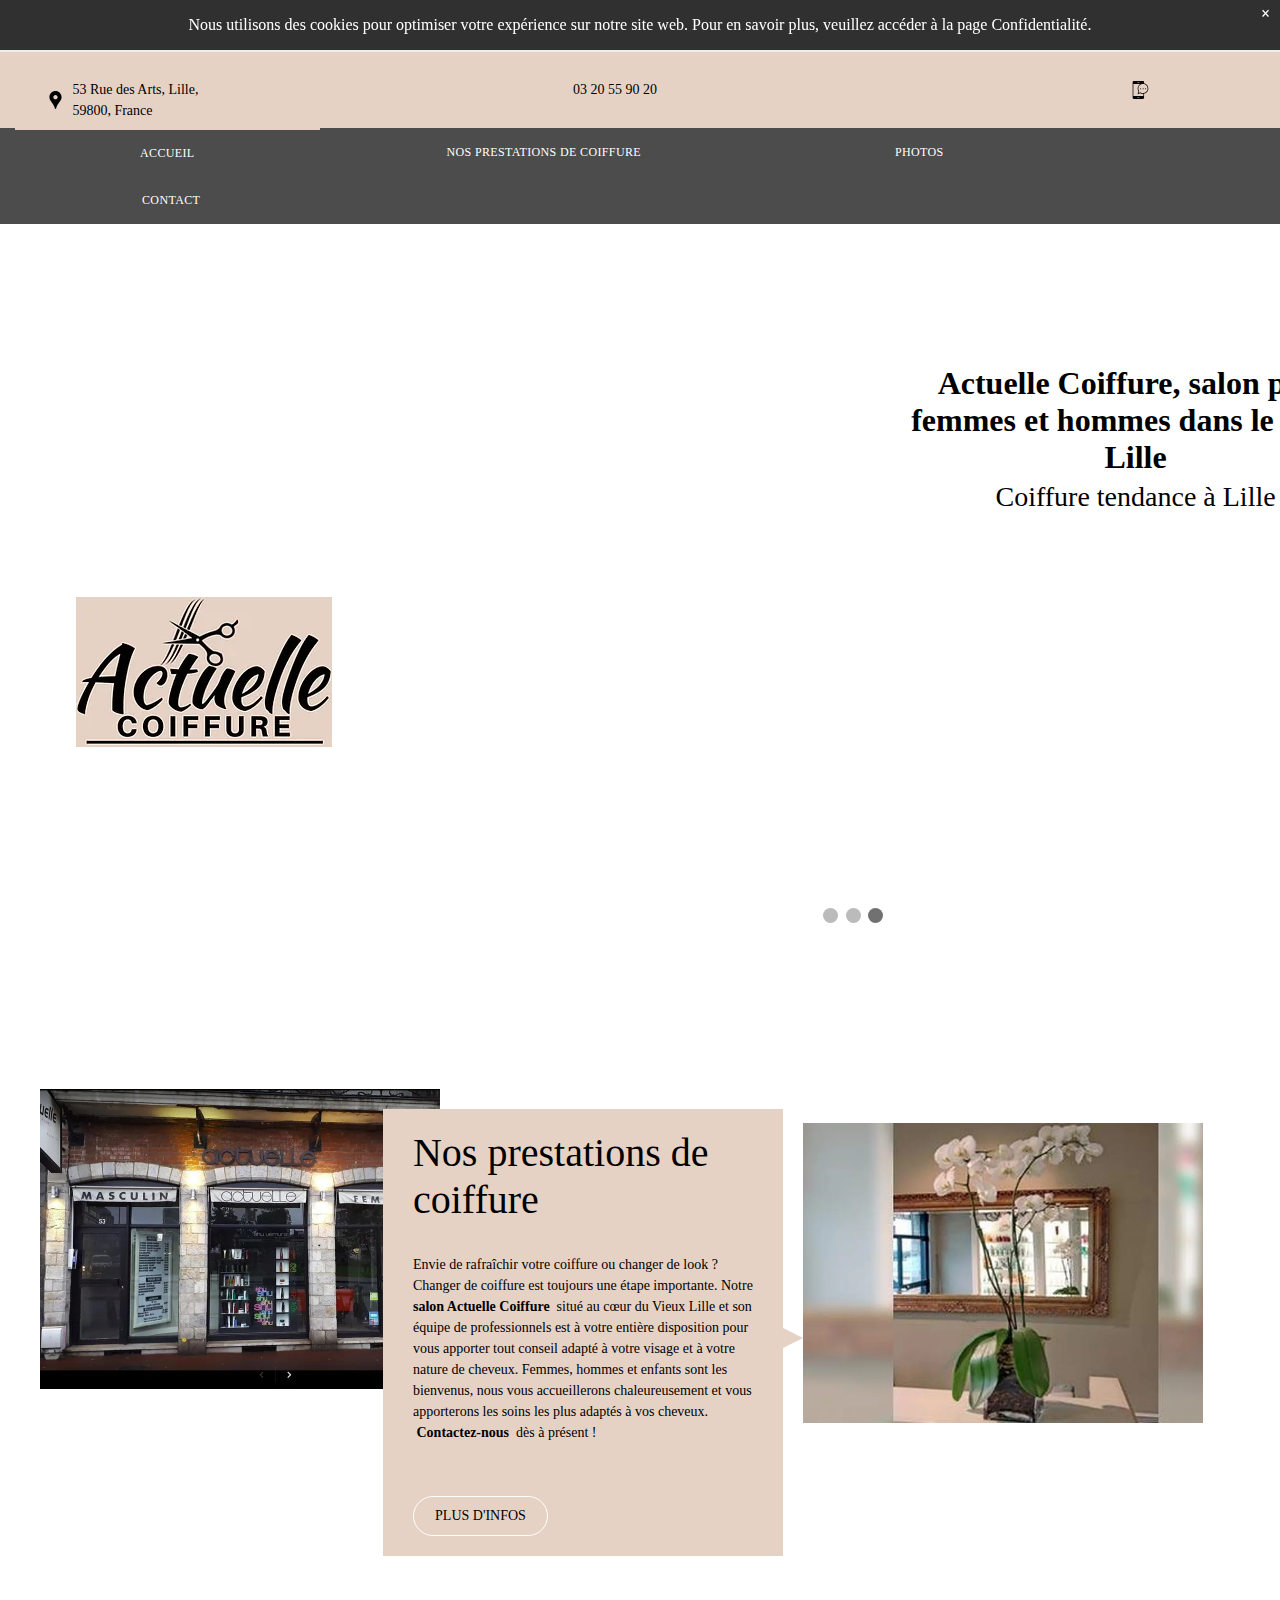
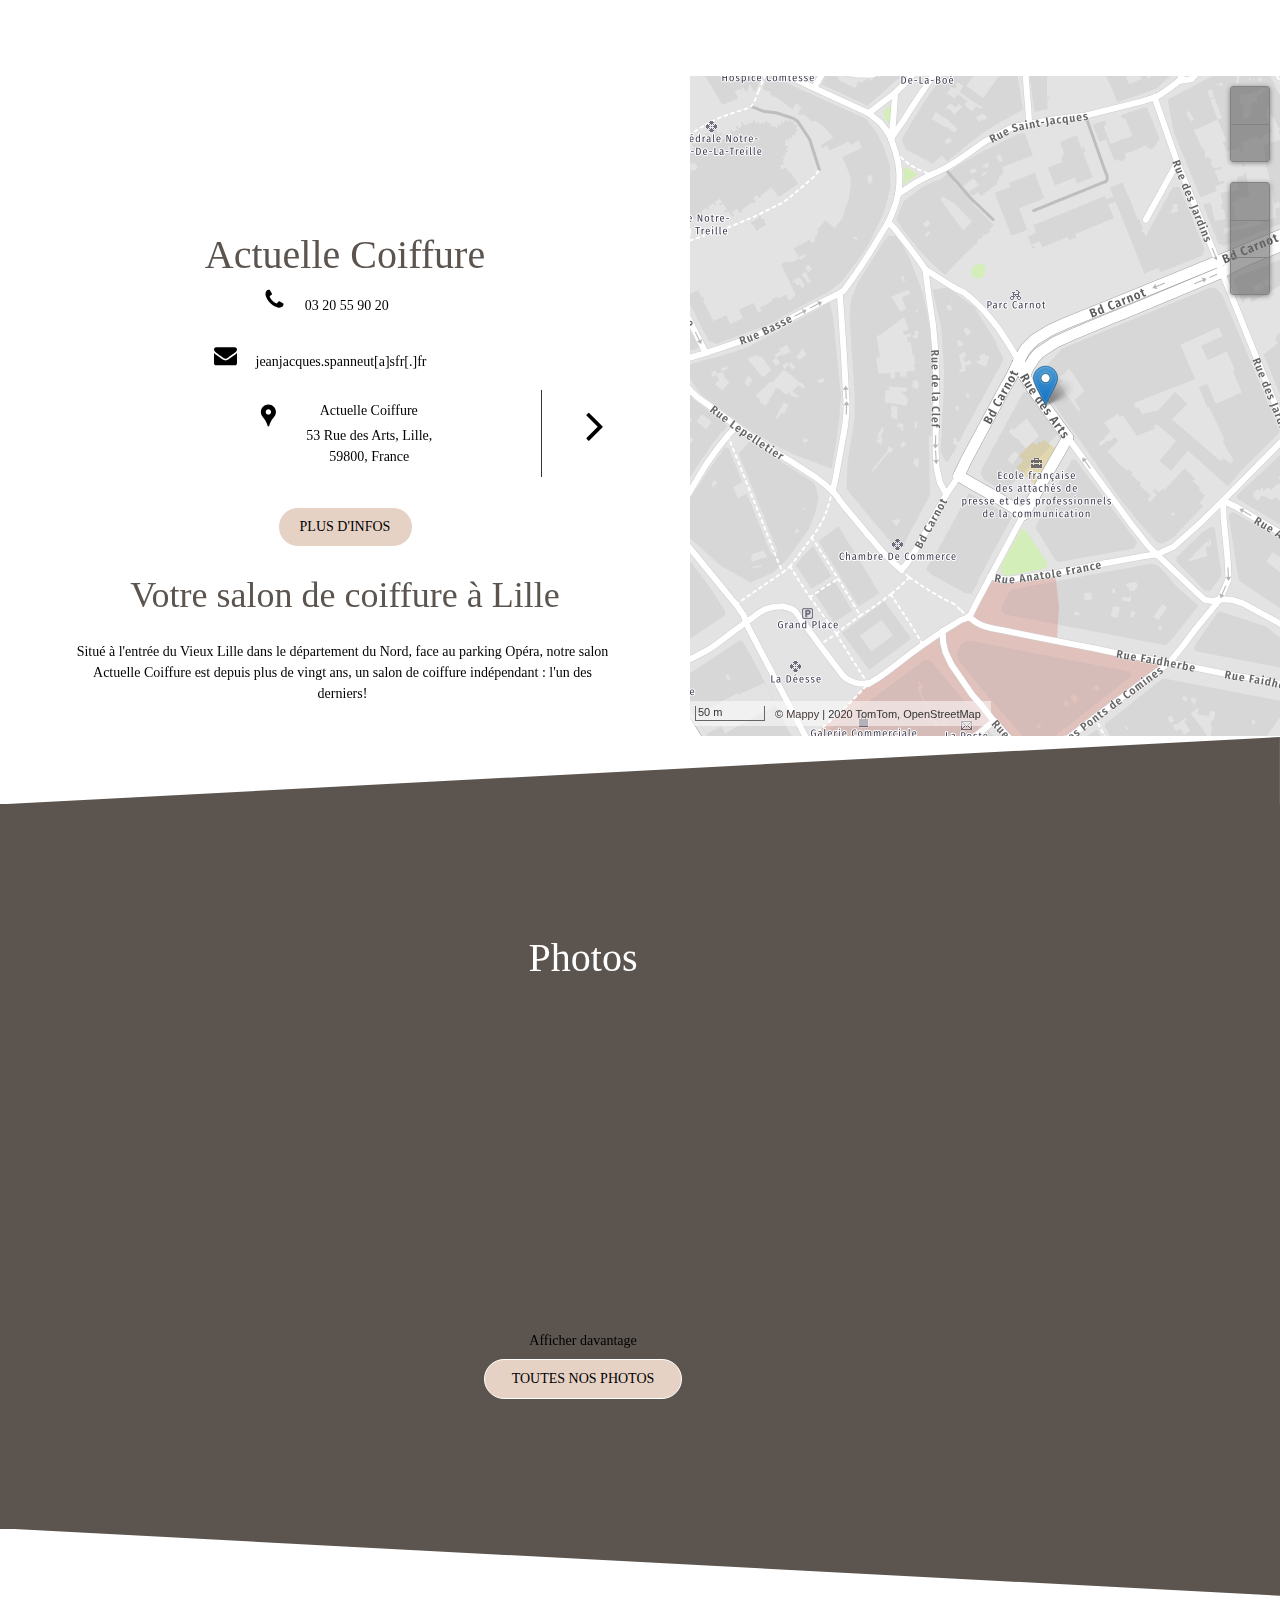
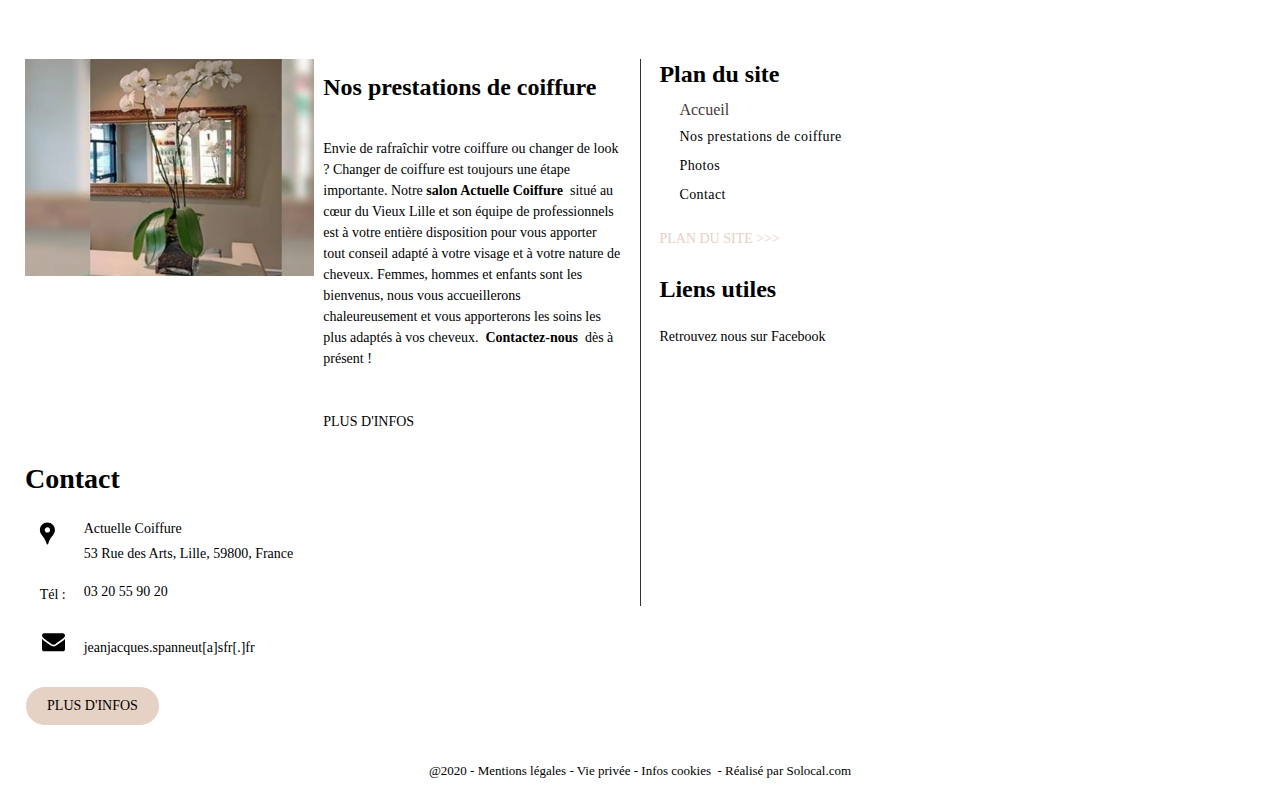
==== commit e55eef06: "Correction code html" ====
--- a/index.html
+++ b/index.html
@@ -80,8 +80,8 @@
 		<!-- ========= Site Content ========= -->
 		<div id="dm" class="dmwr">
 			<div class="dm_wrapper standard-var5 widgetStyle-3 standard">
-				<div data-dmwrapped="true" id="1901957768" class="dm-home-page" data-themewaschanged="true">
-					<div data-dmtemplateid="StandardLayoutMultiD" class="standardHeaderLayout dm-bfs dm-layout-home hasAnimations hasStickyHeader inMiniHeaderMode hamburger-reverse dmPageBody dmFreeHeader d-page-1716942098 showing-message runtime-module-container showing-message--shown" id="dm-outer-wrapper" data-page-class="1716942098" data-buttonstyle="ROUND_SIDES" data-soch="true" data-background-size="cover" data-background-attachment="fixed" data-background-repeat="no-repeat" data-background-position="50% 0%" data-background-hide-inner="true" data-background-fullbleed="false" data-background-parallax-selector=".dmSectionParallex" data-background-parallax-speed="0.2" style="top: 52px;">
+				<div dmwrapped="true" id="1901957768" class="dm-home-page" themewaschanged="true">
+					<div dmtemplateid="StandardLayoutMultiD" class="standardHeaderLayout dm-bfs dm-layout-home hasAnimations hasStickyHeader inMiniHeaderMode hamburger-reverse dmPageBody dmFreeHeader d-page-1716942098 showing-message runtime-module-container showing-message--shown" id="dm-outer-wrapper" data-page-class="1716942098" data-buttonstyle="ROUND_SIDES" data-soch="true" data-background-size="cover" data-background-attachment="fixed" data-background-repeat="no-repeat" data-background-position="50% 0%" data-background-hide-inner="true" data-background-fullbleed="false" data-background-parallax-selector=".dmSectionParallex" data-background-parallax-speed="0.2" style="top: 52px;">
 						<div id="dmStyle_outerContainer" class="dmOuter">
 							<div id="dmStyle_innerContainer" class="dmInner" style="min-height: 722px;">
 								<div class="dmLayoutWrapper standard-var dmStandardDesktop">
@@ -90,7 +90,7 @@
 										<div id="iscrollBody">
 											<div id="site_content">
 												<div class="dmHeaderContainer fHeader d-header-wrapper">
-													<div id="hcontainer" class="u_hcontainer dmHeader p_hfcontainer scroll-responder_set" data-freeheader="true" data-headerlayout="b58ba5b5703b4cd7b5f5f7951565dc87===horizontal-layout-5" data-scrollable-target="body" data-scrollable-target-threshold="1" data-scroll-responder-id="1" data-preserve-sticky-header="true" data-logo-size-target="0%" data-layout="78f5c343822e4eb3aac27f4ad5d13812===header">
+													<div id="hcontainer" class="u_hcontainer dmHeader p_hfcontainer scroll-responder_set" freeheader="true" headerlayout="b58ba5b5703b4cd7b5f5f7951565dc87===horizontal-layout-5" data-scrollable-target="body" data-scrollable-target-threshold="1" data-scroll-responder-id="1" preserve-sticky-header="true" logo-size-target="0%" layout="78f5c343822e4eb3aac27f4ad5d13812===header">
 														<div dm:templateorder="85" class="dmHeaderResp dmHeaderStack noSwitch" id="1709005236">
 															<div class="u_1808329521 dmRespRow fullBleedChanged fullBleedMode mini-header-hide-row" id="1808329521">
 																<div class="dmRespColsWrapper" id="1107030868">
@@ -98,7 +98,7 @@
 																		<div class="u_1619451047 dmRespRow mini-header-hide-row" id="1619451047">
 																			<div class="dmRespColsWrapper" id="1918123541">
 																				<div class="u_1101140430 dmRespCol small-12 large-3 medium-3 has-one-widget-only" id="1101140430">
-																					<div class="u_1622627366 graphicWidget" data-editablewidget="true" data-element-type="graphic" data-widget-type="graphic" id="1622627366">
+																					<div class="u_1622627366 graphicWidget" editablewidget="true" data-element-type="graphic" data-widget-type="graphic" id="1622627366">
 																						<svg xmlns="http://www.w3.org/2000/svg" viewBox="0 0 70 70" id="1674636845" class="svg u_1674636845" data-icon-name="wp-location_pin">
 																							<path d="M35,10c-9.4,0-17,7.6-17,17c0,4.1,1.5,8,4.1,11.1l0.1,0.1c4.6,5.3,7.9,10.8,9.9,16.4l1,3.7l0,0.1c0.3,1.1,1,1.6,1.9,1.6c0.9,0,1.6-0.5,1.9-1.6l1-3.8c1.9-5.6,5.3-11.2,9.9-16.4l0.1-0.1C50.5,35,52,31.1,52,27C52,17.6,44.4,10,35,10z M35,33c-3.3,0-6-2.7-6-6s2.7-6,6-6c3.3,0,6,2.7,6,6S38.3,33,35,33z" id="1477471348"></path>
 																						</svg>
